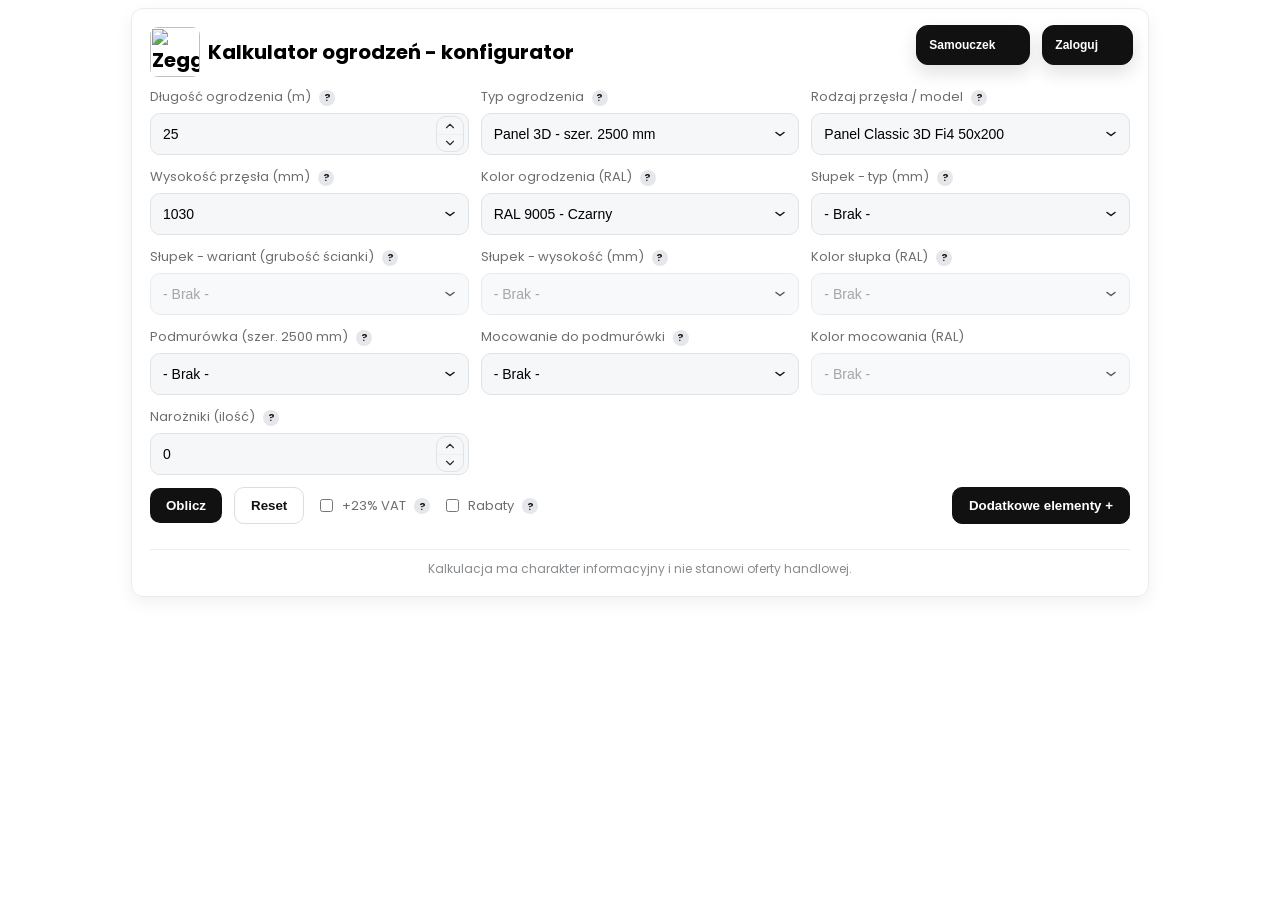
==== Źródło - Kalkulator ogrodzeń ZEGGER v1.9.9.1.html @ 3995012b "v17" ====
<!--
████ ZEGGER TECH - PRAWA AUTORSKIE / COPYRIGHT NOTICE ████
(C) 2019–2025 Zegger Tech Sp. z o.o. - Wszelkie prawa zastrzeżone / All rights reserved.

Niniejszy plik (układ, arkusze stylów, logika JavaScript, treści, nazwy i elementy UX)
jest utworem w rozumieniu ustawy o prawie autorskim i prawach pokrewnych oraz podlega
ochronie międzynarodowych umów. Jakiekolwiek kopiowanie, modyfikacja, publiczne udostępnianie,
rebranding, reverse engineering, dekompilacja, redystrybucja lub włączanie w inne systemy
komercyjne bez uprzedniej, wyraźnej zgody Zegger Tech Sp. z o.o. jest ZABRONIONE.

• Właściciel: Zegger Tech Sp. z o.o. (NIP/REGON dostępne na stronie firmowej)
• Projekt: "Kalkulator ogrodzeń - ZEGGER"
• Ten znacznik kontroli: 2025-10-20 | Plik źródłowy: Kalkulator ogrodzeń V2 + Multibox.html
• Nie usuwaj tej sekcji komentarzy. Usunięcie nie wpływa na ochronę prawną.
EN:
This file and its contents are protected by copyright. Any unauthorized copying,
modification or distribution is prohibited. For licensing please contact Zegger Tech.
-->
<link href="https://fonts.googleapis.com/css2?family=Poppins:wght@300;400;600&display=swap" rel="stylesheet">
<script src="https://cdnjs.cloudflare.com/ajax/libs/jspdf/2.5.1/jspdf.umd.min.js" crossorigin="anonymous" referrerpolicy="no-referrer"></script>

<style>
/* ==========================================================================
   ZEGGER TECH COPYRIGHT HEADER - (C) 2019–2025 Zegger Tech Sp. z o.o.
   This stylesheet block is part of the proprietary "Zegger Fence Calculator".
   Unauthorized use, copying or removal of this notice is prohibited.
   Marker: 2025-10-20
   ========================================================================== */

:root{
  --bg:#f6f7f8; --card:#fff; --muted:#6b6f72; --text:#111; --radius:12px; --container:980px;
  --ok:#2e7d32; --warn:#d32f2f; --line:#e9ecef; --warn-bg:#fdecec;
}
.fcalc{position:relative;font-family:'Poppins',sans-serif;max-width:var(--container);margin:0 auto;background:var(--card);border-radius:var(--radius);padding:18px;box-shadow:0 6px 18px rgba(16,24,32,0.06);border:1px solid var(--line);color:var(--text)}
.fcalc h4{margin:0 0 10px 0;font-size:20px;font-weight:700}
.row{
  display:grid;
  grid-template-columns:repeat(3,minmax(0,1fr));
  gap:12px;
  margin-bottom:12px;
}
#cornerRow{
  display:grid !important;
  grid-template-columns:repeat(3,minmax(0,1fr)) !important;
}

.field{
  min-width:0;
}
@media (max-width:1024px){
  .row{
    grid-template-columns:1fr;
  }
}
@media (max-width:680px){
  .row{
    grid-template-columns:1fr;
  }
}
.field label{display:block;font-size:13px;color:var(--muted);margin-bottom:6px}
.field input[type="number"],
.field input[type="email"],
.field input[type="text"],
.field select,
.field textarea{
  width:100%;
  padding:10px 12px;
  border-radius:10px;
  border:1px solid #dfe3e6;
  background:var(--bg);
  font-size:14px;
  box-sizing:border-box;
}
.actions{display:flex;gap:12px;align-items:center;margin-top:6px;flex-wrap:wrap}
.actions .spacer{flex:1}
.btn{padding:10px 16px;border-radius:10px;background:#111;color:#fff;border:none;cursor:pointer;font-weight:600}
.btn.secondary{background:transparent;color:var(--text);border:1px solid #ddd}
.vatwrap{display:flex;align-items:center;gap:6px}
.vatwrap label{font-size:13px;color:var(--muted)}
.box{margin-top:16px;background:var(--bg);border-radius:10px;padding:12px;color:var(--text)}
table.tbl{width:100%;border-collapse:collapse;font-size:14px}
.tbl th,.tbl td{padding:8px 6px;border-bottom:1px solid var(--line);text-align:left}
.tbl th{font-weight:600;color:var(--muted);font-size:12px;text-transform:uppercase}

.totalline{display:flex;gap:8px;justify-content:flex-end;align-items:center;margin-top:8px;padding-right:10px}
.totalline .label{font-weight:700}
/* Globalny rabat pod tabelą */
.discount-input{
  margin-left:8px;
  padding:6px 8px;
  min-width:90px;
  border-radius:8px;
  border:1px solid #dfe3e6;
  background:var(--card);
  font-size:13px;
  box-sizing:border-box;
}

.totalline .discount-label{
  font-size:13px;
  font-weight:400;
  color:var(--muted);
  margin-right:4px;
}

/* Rabaty na poziomie wiersza tabeli */
.row-discount-input{
  width:80px;
  max-width:100%;
  padding:4px 6px;
  border-radius:8px;
  border:1px solid #dfe3e6;
  background:var(--card);
  font-size:12px;
  box-sizing:border-box;
  text-align:right;
}
/* Wiersze wyłączone z rabatów (np. podmurówki) */
#zeggerCalc .discount-col.discount-disabled .row-discount-input{
  background:#f5f5f5;
  color:var(--muted);
  cursor:not-allowed;
}
#zeggerCalc .discount-col.discount-disabled{
  opacity:.7;
}

.discount-col{
  text-align:right;
  white-space:nowrap;
}

.row-discount-value{
  font-weight:600;
}

/* Stały znak % przy rabatach wierszy (kolumna Rabat %) */
.discount-col-percent{
  position:relative;
}

.discount-col-percent::after{
  content:'%';
  margin-left:4px;
  font-size:12px;
  color:var(--muted);
}

/* Stały znak % przy rabacie globalnym - przeniesiony do nagłówka obok "Ceny netto"
   Układ: "Rabat globalny" [input] % */
#result .result-header-left::after{
  content:'%';
  font-size:13px;
  color:var(--muted);
}


/* Układ rabatu globalnego przy tytule wyniku */
#result .result-header{
  display:flex;
  align-items:center;
  justify-content:space-between;
  gap:16px;
  margin-bottom:8px;
}

#result .result-header-left{
  display:flex;
  align-items:center;
  gap:8px;
  font-size:13px;
  color:var(--muted);
}

/* Input rabatu globalnego w nagłówku */
#result .result-header-left .discount-input{
  margin-left:0;
}

/* Wiersz "Po rabacie" - klasyczny układ totalline */
#zeggerCalc #discountRow{
  flex-direction:row;
  align-items:center;
}

#zeggerCalc #discountRow .label,
#zeggerCalc #discountRow .value{
  width:auto;
  display:flex;
  justify-content:flex-end;
  align-items:center;
}

#zeggerCalc #discountRow .label{
  order:0;
  margin-top:0;
}

/* Mobile - lepsze wyrównanie "Po rabacie" */
@media (max-width:720px){
  #discountRow{
    align-items:center;
    padding-right:10px;
  }
  #discountRow .label{
    width:auto;
    justify-content:flex-start;
  }
  #discountRow .value{
    width:auto;
  }
}


.totalline .value{font-weight:700;font-size:16px}
.note{font-size:12px;color:var(--muted);margin-top:8px}
.sep{height:1px;background:var(--line);margin:12px 0}
@media (max-width:520px){.row{gap:8px}}

/* Podgląd */
#previewImageBox{opacity:0;transition:opacity .9s ease;display:none;margin-top:20px} /* © Zegger Tech - komentarz pr. aut. (blok CSS) */ 
#previewImageBox.show{opacity:1}

/* Tytuł */
.calc-title{display:flex;align-items:center;gap:8px;font-size:20px;font-weight:700;margin-bottom:10px;color:#000}
.calc-title .calc-logo{width:50px;height:50px;object-fit:contain;border-radius:8px}

/* Kontakt */
.contact-section{margin-top:14px;display:flex;flex-direction:column;gap:14px}
.c-row{display:flex;gap:12px;flex-wrap:wrap;justify-content:space-between}
.c-field{flex:1 1 48%;min-width:230px}
.c-field label{display:block;margin-bottom:4px;font-size:13px;color:var(--muted)}
.c-field input,.c-field textarea{width:100%;height:56px;padding:10px 12px;border-radius:10px;border:1px solid #dfe3e6;background:var(--bg);font-size:14px;box-sizing:border-box;resize:none}
.send-box{display:flex;flex-direction:column;align-items:flex-end;gap:6px}
.send-box .btn{height:56px;min-width:260px;font-size:14px;font-weight:600}
#sendStatus{display:block;text-align:right;margin:0;max-width:100%;white-space:normal;line-height:1.4;color:var(--muted)}
#sendStatus.error{color:var(--warn)} 
#sendStatus.ok{color:var(--ok)} 

/* Telefon */
.phone-wrapper{display:flex;align-items:center;background:var(--bg);border:1px solid #dfe3e6;border-radius:10px;overflow:hidden;height:56px}
.phone-wrapper .prefix{background:#e9ecef;color:#111;padding:0 10px;font-weight:600;font-size:14px;user-select:none;white-space:nowrap}
.phone-wrapper input{flex:1;border:none;background:transparent;padding:10px 12px;font-size:14px;outline:none}
.phone-wrapper input::-webkit-outer-spin-button,.phone-wrapper input::-webkit-inner-spin-button{-webkit-appearance:none;margin:0}

/* Tooltip */
.tip{display:inline-flex;justify-content:center;align-items:center;width:16px;height:16px;font-size:11px;font-weight:600;border-radius:50%;background:#e5e7eb;color:#111;margin-left:5px;cursor:pointer;position:relative;transition:all .2s ease}
.tip:hover{background:#111;color:#fff}
.tip::after{content:attr(data-tip);position:absolute;bottom:130%;left:50%;transform:translateX(-50%);background:#111;color:#fff;font-size:11px;padding:6px 8px;border-radius:6px;white-space:nowrap;opacity:0;pointer-events:none;transition:opacity .25s ease,transform .25s ease;transform-origin:bottom center}
.tip:hover::after{opacity:1;transform:translate(-50%,-4px);z-index:100}

/* Etykieta trybu cen */
.price-mode-label{font-size:13px;font-weight:700;color:#111;border-radius:8px;padding:6px 10px;display:block;text-align:right;margin-bottom:10px}

/* Mobile tabela */
@media (max-width: 720px){
  table.tbl,.tbl thead,.tbl tbody,.tbl th,.tbl td,.tbl tr{display:block}
  .tbl thead{display:none}
  .tbl tr{background:#fff;border:1px solid var(--line);border-radius:10px;margin-bottom:10px;padding:10px 8px;box-shadow:0 2px 6px rgba(0,0,0,.05)} /* © Zegger Tech - komentarz pr. aut. (blok CSS) */ 
  .tbl td{font-size:13px;padding:4px 0;text-align:left}
  .tbl td::before{content:attr(data-label);font-weight:600;display:inline-block;width:45%;color:var(--muted)}
  .totalline{flex-direction:column;align-items:flex-end;margin-top:8px}
  .totalline .label{font-size:13px}
  .totalline .value{font-size:16px;font-weight:700}
}

/* ====== DODATKOWE ELEMENTY ====== */
#extrasBox{display:none;margin-top:10px}
.acc-grid{display:grid;grid-template-columns:repeat(3,1fr);gap:12px}
@media (max-width:840px){.acc-grid{grid-template-columns:1fr}}

/* KARTA */
.acc-card{
  position:relative;
  background:var(--bg);border:1px solid var(--line);border-radius:12px;color:var(--text);
  min-height:auto; padding:12px;
  display:grid; gap:10px;
  grid-template-columns: 1.15fr auto auto;
  grid-template-rows: 180px var(--acc-title-row, auto) auto auto;
  grid-template-areas:
    "image image image"
    "title title title"
    "size  ctr   qty"
    "motors motors motors";
}
.acc-title{
  min-height: var(--acc-title-row, 0px);
  display:flex; flex-direction:column; justify-content:flex-start; line-height:1.15;
}
.acc-title .acc-main{display:block;font-weight:500}
.acc-title .acc-sub{display:block;font-weight:500;color:var(--muted)}

.acc-image{
  grid-area:image; height:180px; border-radius:12px;
  background-color: transparent !important;
  background-position:center !important;
  background-size:contain !important;
  background-repeat:no-repeat !important;
  border:1px dashed #d7dbe0; display:flex; align-items:center; justify-content:center;
  color:#888; font-weight:600;
}


/* Wspólny wygląd selectów */
.acc-size,
.acc-auto {
  background-color: var(--bg);
  border: 1px solid #dfe3e6;
  border-radius: 10px;
  align-self: center;
  padding: 10px 12px;
  font-size: 14px;
  height: 42px !important;
  padding-right: 36px; /* miejsce na systemową strzałkę */
  font-weight: 600;
  cursor: pointer;
  transition: border-color 0.2s ease, box-shadow 0.2s ease, background-color 0.2s ease;
}
.acc-size:hover,
.acc-auto:hover {
  border-color: #cfd6db;
}
.acc-size:focus,
.acc-auto:focus {
  outline: none;
  border-color: #cfd6db;
  box-shadow: 0 0 0 2px rgba(17,17,17,.06);
}
.acc-size{ grid-area:size }

/* Kapsuła +/- */
:root{ --ctrl:32px; }
.acc-ctrl-bottom{
  grid-area:ctr; align-self:center; justify-self:center;
  display:inline-flex; gap:0; height:var(--ctrl); overflow:hidden;
  background:var(--bg) !important; border:1px solid #dfe3e6; border-radius:10px;
}
.acc-btn-light{
  position:relative; width:var(--ctrl); height:var(--ctrl); padding:0; border:0; background:transparent !important;
  box-shadow:none; cursor:pointer; color:transparent;
}
.acc-btn-light::before{
  content:''; display:block; width:100%; height:100%; line-height:var(--ctrl); text-align:center; font-size:16px; color:#2b2f33;
} /* © Zegger Tech - komentarz pr. aut. (blok CSS) */ 
/* PLUS/MINUS – zgodnie z życzeniem */
.acc-minus::before, .auto-minus::before{ content:'-' }
.acc-plus::before,  .auto-plus::before{  content:'+' }

.acc-ctrl-bottom .acc-btn-light + .acc-btn-light{ border-left:1px solid #eceff1 }
.acc-btn-light:hover::before{ color:#111 }
.acc-btn-light:active{ transform:translateY(1px) }

/* Ilość sztuk */
.acc-qty{
  grid-area:qty; align-self:center; justify-self:start;
  font-size:14px; color:var(--muted); white-space:nowrap; padding-left:6px;
}

#zeggerCalc .acc-auto-wrap{
  grid-area:motors;
  position:static;
  display:block !important;
  background:#fff;
  border:1px solid var(--line);
  border-radius:10px;
  padding:10px;
  box-shadow:0 6px 18px rgba(16,24,32,.08);
  margin-top:2px;
}


.auto-row{display:grid;grid-template-columns:1fr auto;gap:12px;align-items:center}
.auto-qty{
  display:inline-flex; align-items:center; gap:0;
  height:var(--ctrl); background:var(--bg) !important; border:1px solid #dfe3e6; border-radius:10px; overflow:hidden;
}
.auto-qty .acc-btn-light{ width:var(--ctrl); height:var(--ctrl) }
.auto-qty .acc-btn-light + .acc-btn-light{ border-left:1px solid #eceff1 }
.auto-qty-label{
  padding:0 8px; min-width:58px; text-align:center;
  border-left:1px solid #eceff1; height:var(--ctrl); display:flex; align-items:center; justify-content:center;
  font-size:13px; color:var(--muted)
}

/* Chip/RODO/ostrzeżenia – bez istotnych zmian */
.msg-chip{position:absolute;right:10px;bottom:0px;padding:4px 8px;font-size:12px;line-height:1;border-radius:999px;background:rgba(17,17,17,.70);color:#fff;pointer-events:none;user-select:none;backdrop-filter:blur(4px);-webkit-backdrop-filter:blur(4px);transition:background-color .2s ease,opacity .2s ease;opacity:.9}
.msg-chip.warn{background:#ed6c02}.msg-chip.danger{background:#d32f2f}
.warnbox{margin-top:12px;border:1px solid var(--warn);background:var(--warn-bg);color:var(--warn);border-radius:10px;padding:12px;font-size:13px;line-height:1.55}
.warnbox b{font-weight:700}.warnbox .calc-summary{color:var(--warn)!important;font-weight:700;margin:8px 0 4px 0}
.warnbox ul{margin:6px 0 0 18px;padding:0}.warnbox li{margin:2px 0}

.rodo-row{display:flex;gap:10px;align-items:flex-start;flex-wrap:wrap}
.rodo-consent{display:inline-flex;align-items:center;gap:8px}
.rodo-text{font-size:13px;font-weight:600;line-height:1.35}
.rodo-details > summary{display:inline;cursor:pointer;font-size:12px;color:var(--muted);text-decoration:underline;list-style:none}
.rodo-details > summary::-webkit-details-marker{display:none} /* © Zegger Tech - komentarz pr. aut. (blok CSS) */ 
.rodo-details[open]{flex-basis:100%}
.rodo-more{margin-top:6px;font-size:12px;color:var(--muted);max-width:640px;line-height:1.35}
.rodo-box .rodo-row{display:grid;grid-template-columns:auto;justify-content:end;align-items:start;row-gap:6px;width:100%}
.rodo-box .rodo-consent{display:inline-flex;align-items:center;gap:8px;margin-left:auto;text-align:right}
.rodo-box .rodo-details{grid-column:1/-1;justify-self:end;text-align:right}
.rodo-box .rodo-details .rodo-more{display:none;max-width:640px;width:auto;margin:6px 0 0 auto;text-align:right;color:var(--muted);line-height:1.35}
.rodo-box .rodo-details[open] .rodo-more{display:block}
@media (max-width:720px){.rodo-box .rodo-consent input[type="checkbox"]{transform:scale(1.15)}}
.rodo-box .rodo-consent{display:inline-flex;align-items:center;gap:8px;flex-direction:row-reverse;white-space:nowrap}
.rodo-box .rodo-consent input[type="checkbox"]{margin:0;transform:scale(1.05)}

/* --- Stałe wyrównanie RODO do prawej --- */
.rodo-box {
  text-align: right !important;
}

.rodo-row {
  justify-content: flex-end !important;
}

.rodo-left {
  display: flex;
  flex-direction: column;
  align-items: flex-end;
}

.rodo-consent {
  flex-direction: row-reverse !important;
  justify-content: flex-end !important;
}

.rodo-details {
  text-align: right !important;
  align-self: flex-end;
}

.rodo-details[open] {
  width: 100%;
}

.rodo-details[open] .rodo-more {
  text-align: right !important;
}


/* === PATCH: ukrycie wyłącznie WARSTWY WIZUALNEJ napędów (bez ingerencji w JS/logikę) === */
#accAutoWrap-brama2s,
#accAutoWrap-przesuwna,
.acc-auto-wrap,
.acc-auto-wrap .auto-row,
.acc-auto-wrap .auto-qty,
.acc-card .auto-plus,
.acc-card .auto-minus,
select#accAuto-brama2s,
select#accAuto-przesuwna,
label[for="accAuto-brama2s"],
label[for="accAuto-przesuwna"]{
  display:none !important;
}
/* Usuwa puste tło i przerwy po ukrytych sekcjach */
.acc-card > .acc-auto-wrap:empty,
.acc-card > .acc-auto-wrap {
  background:none !important;
  border:0 !important;
  padding:0 !important;
  margin:0 !important;
  min-height:0 !important;
}
/* Bezpiecznik: jeżeli zostanie pusty wrapper - schowaj */
.acc-auto-wrap:empty { display:none !important; }

/* ==== ZEGGER: Modal konfiguracji napędów (jasne mleczne + blur + animacja) ==== */
.z-modal-backdrop{
  position:fixed; inset:0; display:none; align-items:center; justify-content:center;
  background: rgba(255,255,255,0.90); backdrop-filter: blur(6px);
  z-index: 2147483647;
}
.z-modal-backdrop.show{ display:flex; animation: zfade .18s ease-out both; }
@keyframes zfade{ from{opacity:0} to{opacity:1} /* © Zegger Tech - komentarz pr. aut. (blok CSS) */  }

.z-modal{
  width:min(900px, 92vw); max-height:82vh; overflow:auto;
  background: var(--card); border:1px solid var(--line); border-radius:16px;
  box-shadow:0 20px 40px rgba(16,24,32,0.22);
  transform: scale(.97); opacity:0; animation: zpop .18s ease-out .05s both;
}
@keyframes zpop{ to{ transform:scale(1); opacity:1 } }

.z-modal-head{
  position:sticky; top:0; z-index:2;
  display:flex; align-items:center; justify-content:space-between; gap:12px;
  padding:14px 16px; border-bottom:1px solid var(--line); background:var(--card);
}
.z-modal-title{ font-weight:600; color:#333; }
.z-modal-close{ border:none; background:#f3f3f3; border:1px solid var(--line); padding:6px 10px; border-radius:8px; cursor:pointer; }

.z-modal-body{ padding:12px 16px 16px; }

.z-table{
  width:100%; border-collapse:collapse; font-size:13px;
}
.z-table th, .z-table td{ border-bottom:1px solid var(--line); padding:10px 8px; vertical-align:middle; }
.z-table th{ text-align:left; font-weight:600; color:#333; background:#fafafa; position:sticky; top:0; z-index:1; }
.z-table td.z-img{ width:110px }
.z-thumb{ width:96px; height:64px; background:#f2f4f6 center/contain no-repeat; border:1px solid var(--line); border-radius:10px; }
.z-thumb>img{width:100%;height:100%;object-fit:cover;display:block;}

.z-qty{ display:flex; align-items:center; gap:8px; justify-content:flex-end; }
.z-qty button{ width:28px; height:28px; border-radius:8px; border:1px solid var(--line); background:#fff; cursor:pointer; font-weight:700; }
.z-qty input{ width:46px; text-align:center; padding:6px 8px; border:1px solid var(--line); border-radius:8px; background:#fff; }

.z-actions{ display:flex; justify-content:flex-end; gap:8px; padding:12px 0 0; }
.z-muted{ color: var(--muted); font-size:12px; }

/* Przyciski sterujące */
#motorsBtn{ margin-top:10px; }
#motorsSummary{ margin-top:6px; font-size:13px; color: var(--muted); }
.z-actions {
  display: flex;
  justify-content: flex-end;
  gap: 8px;
  padding-top: 10px;
}


/* === ZEGGER MODAL v2 additions: toolbar + mini-sum + cards + bottom-sheet === */
.z-tools{
  position: sticky; top: 52px; z-index: 2;
  display: grid; grid-template-columns: 1fr auto; gap: 8px;
  padding: 10px 0; margin-bottom: 10px;
  background: var(--card); border-bottom: 1px solid var(--line);
}
.z-search{ width: 100%; border:1px solid var(--line); border-radius:10px; padding:9px 12px; }
.z-chips{ display:flex; gap:6px; flex-wrap:wrap; align-items:center; }
.z-chip{ border:1px solid var(--line); background:#fff; border-radius:999px; padding:6px 10px; font-size:12px; cursor:pointer; } /* © Zegger Tech - komentarz pr. aut. (blok CSS) */ 
.z-chip.active{ background:#111; color:#fff; border-color:#111; }

/* Compact table */
.z-table{ font-size:13px; }
.z-table th, .z-table td{ padding:8px 8px; }
.z-thumb{ width:86px; height:58px; }
.z-thumb>img{width:100%;height:100%;object-fit:cover;display:block;}

/* Bottom bar with mini-sum */
.z-bottom{
  position: sticky; bottom: 0; z-index: 2;
  display:flex; gap:10px; align-items:center; justify-content:space-between;
  padding:10px 0 0; margin-top: 8px; background: var(--card);
  border-top:1px solid var(--line);
}
.z-bottom .z-mini-sum{ font-weight:600; }

/* Mobile: transform rows to cards */
@media (max-width: 860px){
  .z-table thead{ display:none; }
  .z-table, .z-table tbody, .z-table tr, .z-table td{ display:block; width:100%; }
  .z-table tr{
    display:grid;
    grid-template-columns: 88px 1fr auto;
    grid-template-areas:
      "thumb name qty"
      "thumb meta qty"
      "thumb price qty";
    gap:6px 10px;
    padding:10px 0;
    border-bottom:1px solid var(--line);
  }
  .z-table td:nth-child(1){ grid-area: thumb; }
  .z-table td:nth-child(2){ grid-area: name; font-weight:600; }
  .z-table td:nth-child(3){ grid-area: meta; color: var(--muted); }
  .z-table td:nth-child(4){ grid-area: price; font-variant-numeric: tabular-nums; }
  .z-table td:nth-child(5){ grid-area: qty; align-self:center; justify-self:end; }
  .z-table td.z-img{ width:auto; border:0; }
  .z-qty button{ width:28px; height:28px; }
  .z-qty input{ width:44px; }
}

/* Bottom sheet behavior on small phones */
@media (max-width: 640px){
  .z-modal-backdrop.show{ align-items: flex-end; }
  .z-modal{ width:100vw; max-height:82vh; border-radius:18px 18px 0 0; }
  .z-modal-head{ padding:12px 16px; }
  .z-modal-body{ padding:10px 16px 16px; }
}
#motorsModal .z-price-cell { white-space: nowrap; }

/* === Modal mobile bottom-sheet + safe height === */
@media (max-width: 720px){
  .z-modal-backdrop{ align-items:flex-end; } /* © Zegger Tech - komentarz pr. aut. (blok CSS) */ 
  .z-modal{ width:100vw; max-height:82vh; border-radius:16px 16px 0 0; }
}


/* === Modal portal & layering fixes === */
.z-modal-backdrop{
  position:fixed !important;
  inset:0 !important;
  z-index:2147483647 !important;
}


@media (max-width: 720px){
  .z-modal-backdrop{ align-items:center !important; }
  .z-modal{ max-height:88dvh !important; width:calc(100vw - 16px); border-radius:14px !important; }
}


/* === Desktop: 3 equal columns for form fields (no stretching) === */
@media (min-width: 980px){
  .row .field{flex:1 1 260px;min-width:220px;max-width:340px}
}

/* === Consistent sticky offsets for modal header + tools === */
:root{ --modal-head-h: 56px; }

.z-modal-head{
  position: sticky; top: 0; z-index: 3;
  min-height: var(--modal-head-h);
  display:flex; align-items:center;
  background: var(--card);
}

.z-tools{
  position: sticky; top: var(--modal-head-h); z-index: 2;
  display: grid; grid-template-columns: 1fr auto; gap: 8px;
  padding: 10px 0; margin-bottom: 10px;
  background: var(--card); border-bottom: 1px solid var(--line);
}

/* Mobile: tools stack to keep search wide and visible */
@media (max-width: 720px){
  .z-tools{ grid-template-columns: 1fr; gap: 10px; }
  .z-chips{ order: 2; }
  .z-search{ width: 100%; }
  .z-modal{ max-height: 88dvh !important; }
}
/* ——— ZEGGER: ciemny wariant tylko dla wybranych akcji ——— */
#extrasBtn.btn.secondary,
#motorsBtn.btn.secondary,
#pdf.btn.secondary,
.zegger-sim-btn,
.zegger-ai-btn{
  background:#111 !important;
  color:#fff !important;
  border-color:#111 !important;
}

/* Hover/active/focus – spójne UX i kontrast */
#extrasBtn.btn.secondary:hover,
#motorsBtn.btn.secondary:hover,
#pdf.btn.secondary:hover,
.zegger-sim-btn:hover,
.zegger-ai-btn:hover{
  background:#0b0b0b !important;
  border-color:#0b0b0b !important;
}

#extrasBtn.btn.secondary:active,
#motorsBtn.btn.secondary:active,
#pdf.btn.secondary:active,
.zegger-sim-btn:active,
.zegger-ai-btn:active{
  background:#000 !important;
  border-color:#000 !important;
  transform:translateY(1px);
}

#extrasBtn.btn.secondary:focus-visible,
#motorsBtn.btn.secondary:focus-visible,
#pdf.btn.secondary:focus-visible,
.zegger-sim-btn:focus-visible,
.zegger-ai-btn:focus-visible{
  outline:0;
  box-shadow:0 0 0 3px rgba(17,17,17,.2) !important;
}

/* Ikony w przyciskach dziedziczą kolor tekstu */
#extrasBtn svg, #motorsBtn svg, #pdf svg,
.zegger-sim-btn svg, .zegger-ai-btn svg{
  fill:currentColor; stroke:currentColor;
}
/* Symulacja 2D/3D – ciemny wariant */
#sim3dBtn,
#sim3dBtn.btn,
#sim3dBtn.btn.secondary{
  background:#111 !important;
  color:#fff !important;
  border-color:#111 !important;
}
#sim3dBtn:hover{
  background:#0b0b0b !important;
  border-color:#0b0b0b !important;
}
#sim3dBtn:active{
  background:#000 !important;
  border-color:#000 !important;
  transform:translateY(1px);
}
#sim3dBtn:focus-visible{
  outline:0;
  box-shadow:0 0 0 3px rgba(17,17,17,.2) !important;
}

/* === Normalizacja wysokości wszystkich pól w kalkulatorze === */
#zeggerCalc .field select,
#zeggerCalc .field input[type="number"],
#zeggerCalc .field input[type="text"]{
  height:42px;
  padding:10px 12px;
  box-sizing:border-box;
}

/* Akcesoria, gdy nie siedzą w .field */
#zeggerCalc .acc-size,
#zeggerCalc .acc-auto{
  height:42px;
  padding:10px 12px;
  box-sizing:border-box;
}

/* Ukrycie strzałek w number input, żeby nie zmieniały wizualnej wysokości */
#zeggerCalc .field input[type="number"]::-webkit-inner-spin-button,
#zeggerCalc .field input[type="number"]::-webkit-outer-spin-button{
  -webkit-appearance:none;
  margin:0;
}
#zeggerCalc .field input[type="number"]{
  -moz-appearance:textfield;
}

/* Safari - domknięcie line-height */
@supports (-webkit-touch-callout:none){
  #zeggerCalc .field select,
  #zeggerCalc .field input[type="number"],
  #zeggerCalc .field input[type="text"],
  #zeggerCalc .acc-size,
  #zeggerCalc .acc-auto{
    line-height:1.2;
  }
}

/* Fix: Narożniki - pełna szerokość na mobile/tablet */
@media (max-width:1024px){
  #cornerRow{
    grid-template-columns:1fr !important;
  }
}

@media (max-width:680px){
  #cornerRow{
    grid-template-columns:1fr !important;
  }
}
/* ZEGGER PATCH - ujednolicenie pól w Safari + Narożniki na mobile */

/* 1) Normalizacja wyglądu wszystkich pól formularza */
#zeggerCalc .field input[type="number"],
#zeggerCalc .field input[type="email"],
#zeggerCalc .field input[type="text"],
#zeggerCalc .field select,
#zeggerCalc .field textarea{
  -webkit-appearance: none;
  -moz-appearance: none;
  appearance: none;
  border-radius: 10px;
  min-height: 42px;
}

/* 1a) Usunięcie spinnerów tylko wewnątrz kalkulatora */
#zeggerCalc input[type="number"]::-webkit-inner-spin-button,
#zeggerCalc input[type="number"]::-webkit-outer-spin-button{
  -webkit-appearance: none;
  margin: 0;
}

/* 1b) Twardy override dla dwóch krytycznych pól */
#len,
#corners{
  border-radius: 10px !important;
}

/* 2) Narożniki - pełna szerokość na mobile jak reszta formularza */
@media (max-width: 1024px){
  #cornerRow{
    grid-template-columns: 1fr !important;
  }
}
/* === ZEGGER PATCH: „ptaszek” tylko dla głównych selectów === */
#zeggerCalc .field select{
  /* zachowujemy obecny wygląd, dokładamy tylko ikonkę */
  background-color: var(--bg);
  border: 1px solid #dfe3e6;

  /* własna ikonka strzałki (czarny chevron w dół) */
  background-image: url("data:image/svg+xml,%3Csvg xmlns='http://www.w3.org/2000/svg' width='12' height='8' viewBox='0 0 12 8'%3E%3Cpath fill='none' stroke='%23111' stroke-width='1.5' stroke-linecap='round' stroke-linejoin='round' d='M2 2.5L6 5.5L10 2.5'/%3E%3C/svg%3E");
  background-repeat: no-repeat;
  background-position: right 12px center;
  background-size: 12px 8px;

  /* miejsce na strzałkę */
  padding-right: 36px;
}

/* awaryjnie – ukrycie legacy strzałek w IE, tylko dla .field select */
#zeggerCalc .field select::-ms-expand{
  display:none;
}
/* ZEGGER PATCH - spinner dla długości ogrodzenia i ilości narożników */
.zegger-input-spinner{
  position: relative;
  display: inline-block;
}

/* nie zmieniamy wyglądu inputa, tylko dokładamy miejsce na strzałki */
.zegger-input-spinner input{
  padding-right: 32px; /* miejsce na dwie strzałki w środku pola */
}

/* przyciski góra/dół wewnątrz pola */
.zegger-spinner-btn{
  position: absolute;
  right: 6px;
  width: 20px;
  height: 50%;
  border: none;
  background: transparent;
  cursor: pointer;
  padding: 0;
  line-height: 1;
  display: flex;
  align-items: center;
  justify-content: center;
}

.zegger-spinner-btn-up{
  top: 3px;
}

.zegger-spinner-btn-down{
  bottom: 3px;
}

/* same ikonki - małe chevrony */
.zegger-spinner-btn svg{
  width: 10px;
  height: 6px;
  pointer-events: none;
}
/* ZEGGER - spinner dla Długości i Narożników */
#zeggerCalc .z-spinner-wrap {
  position: relative;
}



/* ZEGGER - szersze ptaszki z obramowaniem */
#zeggerCalc .z-spinner-wrap input[type="number"]{
  padding-right: 46px; /* trochę więcej miejsca */
}

#zeggerCalc .zegger-spin{
  position:absolute;
  top:50%;
  right:5px;
  transform:translateY(-50%);
  width:26px;              /* szerzej */
  height:34px;             /* odrobinę wyższe */
  display:flex;
  flex-direction:column;
  justify-content:stretch;
  align-items:stretch;
  background:var(--bg);
  border:1px solid #dfe3e6; /* ten sam kolor co inputy */
  border-radius:10px;
  overflow:hidden;
  pointer-events:none;
}

#zeggerCalc .zegger-spin-btn{
  width:100%;
  height:50%;
  border:0;
  padding:0;
  margin:0;
  background:transparent;
  cursor:pointer;
  pointer-events:auto;
  display:flex;
  align-items:center;
  justify-content:center;
}

/* cienka linia między górą i dołem */
#zeggerCalc .zegger-spin-btn + .zegger-spin-btn{
  border-top:1px solid #eceff1;
}

/* delikatny hover, żeby pasowało do kapsuł +/- */
#zeggerCalc .zegger-spin-btn:hover{
  background:#f0f2f4;
}

/* ikony zostają takie jak były */
#zeggerCalc .zegger-spin-btn::before{
  content:"";
  width:14px;
  height:14px;
  display:block;
  background-repeat:no-repeat;
  background-position:center;
  background-size:14px 14px;
}
#zeggerCalc .zegger-spin-up::before{
  background-image:url("data:image/svg+xml,%3Csvg xmlns='http://www.w3.org/2000/svg' width='14' height='14' viewBox='0 0 24 24' fill='none' stroke='%232b2f33' stroke-width='2' stroke-linecap='round' stroke-linejoin='round'%3E%3Cpolyline points='6 15 12 9 18 15'/%3E%3C/svg%3E");
}
#zeggerCalc .zegger-spin-down::before{
  background-image:url("data:image/svg+xml,%3Csvg xmlns='http://www.w3.org/2000/svg' width='14' height='14' viewBox='0 0 24 24' fill='none' stroke='%232b2f33' stroke-width='2' stroke-linecap='round' stroke-linejoin='round'%3E%3Cpolyline points='6 9 12 15 18 9'/%3E%3C/svg%3E");
}

/* lekki feedback przy kliknięciu */
#zeggerCalc .zegger-spin-btn:active {
  transform: translateY(1px);
}

/* ZEGGER PATCH - Akcesoria: dropdown jak główne menu rozwijane */
#zeggerCalc .acc-size,
#zeggerCalc .acc-auto{
  -webkit-appearance: none;
  -moz-appearance: none;
  appearance: none;

  background-color: var(--bg);
  border: 1px solid #dfe3e6;
  border-radius: 10px;

  height: 42px;
  padding: 10px 12px;
  box-sizing: border-box;

  /* ten sam „ptaszek” co w .field select */
  background-image: url("data:image/svg+xml,%3Csvg xmlns='http://www.w3.org/2000/svg' width='12' height='8' viewBox='0 0 12 8'%3E%3Cpath fill='none' stroke='%23111' stroke-width='1.5' stroke-linecap='round' stroke-linejoin='round' d='M2 2.5L6 5.5L10 2.5'/%3E%3C/svg%3E");
  background-repeat: no-repeat;
  background-position: right 12px center;
  background-size: 12px 8px;
  padding-right: 36px;

  font-size: 14px;
  font-weight: 600;
  cursor: pointer;
  transition: border-color 0.2s ease, box-shadow 0.2s ease, background-color 0.2s ease;
}

/* ukrycie legacy strzałki w IE także dla Akcesoriów */
#zeggerCalc .acc-size::-ms-expand,
#zeggerCalc .acc-auto::-ms-expand{
  display: none;
}

/* ZEGGER PATCH - wyrównanie "Po rabacie:" do "Łącznie:" */
#zeggerCalc .totalline .discount-amount-label{
  font-size:14px;      /* taki sam rozmiar jak label "Łącznie:" */
  font-weight:700;      /* spójne z .totalline .label */
  margin-right:4px;     /* mały odstęp od kwoty */
}

/* ZEGGER PATCH - odchudzenie znaku % przy rabatach */
#zeggerCalc .discount-col-percent::after,
#zeggerCalc #result .result-header-left::after{
  font-weight:400;      /* bez pogrubienia, czytelny, ale nie krzyczy */
}


/* ZEGGER PATCH - wyrównanie pól rabatów do prawej */
#zeggerCalc .discount-input,
#zeggerCalc .row-discount-input{
  text-align:right;
}

/* Wyrównanie placeholderów typu "np. 5" też do prawej */
#zeggerCalc .discount-input::placeholder,
#zeggerCalc .row-discount-input::placeholder{
  text-align:right;
}

/* ZEGGER PATCH - mobile support dla Rabatów (toolbar + tabela) */
@media (max-width:720px){

  /* Toolbar: przyciski w jednym bloku, VAT + Rabaty w czytelnym rzędzie poniżej */
  #zeggerCalc .actions{
    align-items:flex-start;
  }

  #zeggerCalc .actions .spacer{
    display:block;
    flex-basis:100%;
    height:0;
  }

  #zeggerCalc .actions .vatwrap{
    margin-top:4px;
    width:100%;
    justify-content:flex-start;
  }

  /* Większe hitboxy dla nowych checkboxów (VAT + Rabaty) */
  #zeggerCalc .vatwrap input[type="checkbox"]{
    transform:scale(1.15);
  }

  /* Kolumny "Rabat %" i "Po rabacie" - bez poziomego scrolla, czytelne na wąskich ekranach */
  #zeggerCalc .tbl .discount-col{
    white-space:normal;
  }

  /* Input rabatowy per produkt - sensowny rozmiar na dotykowych ekranach */
  #zeggerCalc .tbl .row-discount-input{
    min-width:72px;
    max-width:100%;
  }
}
/* ZEGGER PATCH - mobile layout dla sumy i rabatów */
@media (max-width:720px){

  /* 1. "Po rabacie:" jak "Łącznie:" - tekst u góry, kwota pod spodem */
  #zeggerCalc #discountRow{
    align-items:flex-end;      /* nadpisuje wcześniejsze flex-start */
    padding-right:10px;        /* spójne z linią "Łącznie" */
  }

  #zeggerCalc #discountRow .value{
    flex-direction:column;     /* "Po rabacie:" nad kwotą */
    align-items:flex-end;
  }

  #zeggerCalc #discountRow .discount-amount-label{
    margin-right:0;            /* nic nie odstaje w bok */
  }

  #zeggerCalc #discountRow #discountValue{
    display:block;
    margin-top:2px;            /* lekki odstęp pod etykietą */
  }

  /* 2. Globalny rabat - kompaktowy, nie na pełną szerokość */
  #zeggerCalc #discountRow .label{
    width:auto;                /* nie rozciąga się na full width */
    justify-content:flex-end;
  }

  #zeggerCalc #discountRow .discount-input{
    width:90px;                /* sensowny rozmiar na mobile */
    max-width:40%;
    margin-left:6px;           /* lekki odstęp od tekstu "Rabat globalny" */
  }
}
/* ZEGGER PATCH - wyrównanie odstępu "Po rabacie:" do "Łącznie:" na mobile */
@media (max-width:720px){
  #zeggerCalc #discountRow{
    padding-right:10px; /* taki sam jak w .totalline => "Łącznie:" */
  }
}
/* ZEGGER PATCH – mobile: wyrównanie "Po rabacie" do "Łącznie" 
   + kompaktowy globalny rabat */
@media (max-width:720px){

  /* 1. "Po rabacie:" – taki sam odstęp i wyrównanie jak "Łącznie:" */
  #zeggerCalc #discountRow{
    padding-right:10px;       /* jak .totalline */
    align-items:flex-end;     /* spójnie z sumą */
  }

  #zeggerCalc #discountRow .value{
    flex-direction:column;    /* Po rabacie nad kwotą */
    align-items:flex-end;
    gap:8px;                  /* taki sam dystans jak gap:8px w .totalline */
  }

  /* 2. Globalny rabat – nie na pełną szerokość, bardziej kompaktowy */
  #zeggerCalc #discountRow .label{
    width:auto;
    justify-content:flex-end;
  }

  #zeggerCalc #discountRow .discount-input{
    width:90px;
    max-width:40%;
    margin-left:6px;
    margin-top:0;
  }
}
/* ZEGGER PATCH - "Ceny netto" zawsze przy prawej krawędzi nagłówka */
#zeggerCalc .result-header .price-mode-label{
  margin-left:auto;   /* w flexie dociąga chip do prawej strony, także gdy jest sam */
  text-align:right;   /* tekst wewnątrz nadal wyrównany do prawej */
}



</style>

<div class="fcalc" id="zeggerCalc" data-owner="Zegger Tech Sp. z o.o." data-copyright="© Zegger Tech 2019–2025" data-license="All rights reserved">
  <h4 class="calc-title">
    <img src="https://zegger.pl/wp-content/uploads/2024/09/cropped-Logo-black-negative-scaled-1.jpg" alt="Zegger logo" class="calc-logo">
    Kalkulator ogrodzeń - konfigurator
  </h4>

  <!-- ZEGGER TECH: Sekcja formularza (row) - prawa autorskie © Zegger Tech -->
<div class="row">
    <div class="field">
      <label for="len">Długość ogrodzenia (m)
        <span class="tip" data-tip="Podaj całkowitą długość ogrodzenia w metrach. Kalkulator automatycznie przeliczy liczbę przęseł i słupków.">?</span>
      </label>
      <input id="len" type="number" min="1" step="10" value="25">
    </div>

    <div class="field">
      <label for="type">Typ ogrodzenia
        <span class="tip" data-tip="Wybierz główny typ ogrodzenia: panelowe 3D lub palisadowe.">?</span>
      </label>
      <select id="type">
        <option value="panel_2500">Panel 3D - szer. 2500 mm</option>
        <option value="pal_1000">Palisada - szer. 1000 mm</option>
        <option value="pal_1500">Palisada - szer. 1500 mm</option>
        <option value="pal_2000">Palisada - szer. 2000 mm</option>
        <option value="pal_2500">Palisada - szer. 2500 mm</option>
      </select>
    </div>

    <div class="field">
      <label for="model">Rodzaj przęsła / model 
        <span class="tip" data-tip="Wybierz typ panelu lub palisady.">?</span>
      </label>
      <select id="model"></select>
    </div>
  </div>

  <!-- ZEGGER TECH: Sekcja formularza (row) - prawa autorskie © Zegger Tech -->
<div class="row">
    <div class="field">
      <label for="height">Wysokość przęsła (mm)
        <span class="tip" data-tip="Wysokość przęsła w milimetrach.">?</span>
      </label>
      <select id="height"></select>
    </div>

    <div class="field">
      <label for="color">Kolor ogrodzenia (RAL)
        <span class="tip" data-tip="Wybierz kolor powłoki.">?</span>
      </label>
      <select id="color"></select>
    </div>

    <div class="field">
      <label for="postType">Słupek - typ (mm)
        <span class="tip" data-tip="Wybierz przekrój słupka.">?</span>
      </label>
      <select id="postType"></select>
    </div>
  </div>

  <!-- ZEGGER TECH: Sekcja formularza (row) - prawa autorskie © Zegger Tech -->
<div class="row" id="postDetailsRow">
  <div class="field">
    <label for="postWall">Słupek - wariant (grubość ścianki)
      <span class="tip" data-tip="Im większa ścianka, tym mocniejszy słupek.">?</span>
    </label>
    <select id="postWall"></select>
  </div>

  <div class="field">
    <label for="postHeight">Słupek - wysokość (mm)
      <span class="tip" data-tip="Słupek musi być wyższy niż przęsło.">?</span>
    </label>
    <select id="postHeight"></select>
  </div>

  <div class="field">
    <label for="postColor">Kolor słupka (RAL)
      <span class="tip" data-tip="Dopasuj kolor słupka.">?</span>
    </label>
    <select id="postColor"></select>
  </div>
</div>

  <!-- Podmurówka + mocowanie -->
  <!-- ZEGGER TECH: Sekcja formularza (row) - prawa autorskie © Zegger Tech -->
<div class="row">
    <div class="field">
      <label for="pdm">Podmurówka (szer. 2500 mm)
        <span class="tip" data-tip="Prefabrykowana podmurówka betonowa.">?</span>
      </label>
      <select id="pdm">
        <option value="none">- Brak -</option>
        <option value="pdm_250_gry">Podmurówka wys. 250 mm - Szary</option>
        <option value="pdm_250_antr">Podmurówka wys. 250 mm - Antracyt</option>
        <option value="pdm_300_gry">Podmurówka wys. 300 mm - Szary</option>
        <option value="pdm_300_antr">Podmurówka wys. 300 mm - Antracyt</option>
      </select>
    </div>

    <div class="field" id="mocField" style="display:block;">
      <label for="moc">Mocowanie do podmurówki
        <span class="tip" data-tip="Łączy podmurówkę ze słupkiem.">?</span>
      </label>
      <select id="moc">
        <option value="none">- Brak -</option>
        <option value="moc_250">Mocowanie 50x250 mm</option>
        <option value="moc_300">Mocowanie 60x300 mm</option>
      </select>
    </div>

    <div class="field" id="mocColorField" style="display:block;">
      <label for="mocColor">Kolor mocowania (RAL)</label>
      <select id="mocColor">
        <option value="none">- Brak -</option>
        <option value="RAL 9005 - Czarny">RAL 9005 - Czarny</option>
        <option value="RAL 7016 - Antracytowy">RAL 7016 - Antracytowy</option>
        <option value="RAL 8017 - Brązowy">RAL 8017 - Brązowy</option>
        <option value="RAL 6005 - Zielony">RAL 6005 - Zielony</option>
      </select>
    </div>
  </div>

  <!-- Narożniki -->
  <!-- ZEGGER TECH: Sekcja formularza (row) - prawa autorskie © Zegger Tech -->
<div class="row" id="cornerRow" style="display:none;">
    <div class="field" id="postCustomWidthField" style="display:none;">
      <label for="postCustomWidth">Własny rozmiar słupka (mm)
        <span class="tip" data-tip="Wpisz szerokość słupka w mm. Może to być niestandardowy słupek murowany lub betonowy. Wartość jest używana do obliczeń palisady (długość osi ogrodzenia).">?</span>
      </label>
      <input id="postCustomWidth" type="number" min="1" step="1" value="" placeholder="np. 120">
    </div>

    <div class="field">
      <label for="corners">Narożniki (ilość)
        <span class="tip" data-tip="Liczba rogów pod kątem prostym.">?</span>
      </label>
      <input id="corners" type="number" min="0" step="1" value="0" placeholder="np. 2">
    </div>
  </div>

  <!-- ====== DODATKOWE ELEMENTY ====== -->
  <!-- ZEGGER TECH: Dodatkowe elementy (extrasBox) - prawa autorskie © Zegger Tech -->
<div id="extrasBox" class="box" style="display:none;">
    <div class="acc-grid">
      <!-- Furtka -->
      <!-- ZEGGER TECH: Karta produktu - FURTKA - prawa autorskie © Zegger Tech -->
<div class="acc-card" data-kind="furtka">
        <div class="acc-image" id="accImg-furtka"></div>
        <div class="acc-title" id="accTitle-furtka">Furtka</div>
        <select class="acc-size" id="accSize-furtka"></select>
        <div class="acc-ctrl-bottom">
          <button class="acc-btn-light acc-minus" data-kind="furtka" type="button">-</button>
          <button class="acc-btn-light acc-plus" data-kind="furtka" type="button">+</button>
        </div>
        <div class="acc-qty" id="accQty-furtka">0 szt.</div>
      </div>

      <!-- Brama 2S -->
      <!-- ZEGGER TECH: Karta produktu - BRAMA DWUSKRZYDŁOWA - prawa autorskie © Zegger Tech -->
<div class="acc-card" data-kind="brama2s">
        <div class="acc-image" id="accImg-brama2s"></div>
        <div class="acc-title" id="accTitle-brama2s">Brama dwuskrzydłowa</div>
        <select class="acc-size" id="accSize-brama2s"></select>
        <div class="acc-ctrl-bottom">
          <button class="acc-btn-light acc-minus" data-kind="brama2s" type="button">-</button>
          <button class="acc-btn-light acc-plus" data-kind="brama2s" type="button">+</button>
        </div>
        <div class="acc-qty" id="accQty-brama2s">0 szt.</div>

        <!-- Napęd (panel pod kartą) -->
        <div class="acc-auto-wrap" id="accAutoWrap-brama2s">
          <div class="auto-row">
            <select class="acc-auto" id="accAuto-brama2s"></select>
            <div class="auto-qty">
              <button class="acc-btn-light auto-minus" data-auto-kind="brama2s" type="button">-</button>
              <div class="auto-qty-label" id="accAutoQty-brama2s">0 szt.</div>
              <button class="acc-btn-light auto-plus" data-auto-kind="brama2s" type="button">+</button>
            </div>
          </div>
        </div>
      </div>

      <!-- Brama przesuwna -->
      <!-- ZEGGER TECH: Karta produktu - BRAMA PRZESUWNA - prawa autorskie © Zegger Tech -->
<div class="acc-card" data-kind="przesuwna">
        <div class="acc-image" id="accImg-przesuwna"></div>
        <div class="acc-title" id="accTitle-przesuwna">Brama przesuwna</div>
        <select class="acc-size" id="accSize-przesuwna"></select>
        <div class="acc-ctrl-bottom">
          <button class="acc-btn-light acc-minus" data-kind="przesuwna" type="button">-</button>
          <button class="acc-btn-light acc-plus" data-kind="przesuwna" type="button">+</button>
        </div>
        <div class="acc-qty" id="accQty-przesuwna">0 szt.</div>

        <!-- Napęd (panel pod kartą) -->
        <div class="acc-auto-wrap" id="accAutoWrap-przesuwna">
          <div class="auto-row">
            <select class="acc-auto" id="accAuto-przesuwna"></select>
            <div class="auto-qty">
              <button class="acc-btn-light auto-minus" data-auto-kind="przesuwna" type="button">-</button>
              <div class="auto-qty-label" id="accAutoQty-przesuwna">0 szt.</div>
              <button class="acc-btn-light auto-plus" data-auto-kind="przesuwna" type="button">+</button>
            </div>
          </div>
        </div>
      </div>
    </div>

    <!-- Stopka dodatków: przycisk Automaty po LEWEJ -->
    <div class="z-actions" style="justify-content: flex-end; padding-top: 10px;">
  <button class="btn secondary" id="motorsBtn" type="button">Akcesoria +</button>
</div>
  </div>

  <!-- PRZYCISKI -->
  <!-- ZEGGER TECH: Pasek akcji (actions) - prawa autorskie © Zegger Tech -->
<div class="actions">
    <!-- ZEGGER TECH: Przycisk obliczeń (calc) - prawa autorskie © Zegger Tech -->
<button class="btn" id="calc" type="button">Oblicz</button>
    <button class="btn secondary" id="reset" type="button">Reset</button>
    <div class="vatwrap">
      <input id="vat" type="checkbox">
      <label for="vat">+23% VAT <span class="tip" data-tip="Odznacz, aby zobaczyć ceny netto.">?</span></label>
    </div>
  <!-- NOWY CHECKBOX RABATY -->
  <div class="vatwrap" id="discountWrap">
    <input id="discountToggle" type="checkbox">
    <label for="discountToggle">
      Rabaty
      <span class="tip" data-tip="Dodaj rabat procentowy do ceny produktu.">?</span>
    </label>
  </div>
    <div class="spacer"></div>
    <!-- ZEGGER TECH: Przycisk rozwijania dodatków - prawa autorskie © Zegger Tech -->
<button class="btn secondary" id="extrasBtn" type="button" aria-expanded="false">Dodatkowe elementy +</button>
  </div>

  <!-- Podgląd -->
  <div id="previewImageBox">
    <img id="previewImage" src="" alt="Podgląd ogrodzenia" style="width:100%; border-radius:10px; box-shadow:0 4px 14px rgba(0,0,0,0.08);">
  </div>

  <!-- ZEGGER TECH: Sekcja wyników / podsumowania - prawa autorskie © Zegger Tech -->
    <div id="result" class="box" style="display:none;">
    <div class="result-header">
      <div class="result-header-left" id="globalDiscountWrap" style="display:none;">
        <span class="discount-label"><b>Rabat globalny</b></span>
        <input
          id="discountPercent"f
          class="discount-input"
          type="number"
          min="0"
          max="100"
          step="0.1"
          placeholder="0"
        >
      </div>
      <div id="priceModeLabel" class="price-mode-label">Ceny netto</div>
    </div>
    <!-- ZEGGER TECH: Tabela podsumowania - prawa autorskie © Zegger Tech -->
    <table class="tbl" id="tbl">
      <thead>
        <tr>
          <th>Element</th>
          <th>Ilość</th>
          <th>Cena jedn.</th>
          <th>Suma</th>
          <th>Rabat %</th>
          <th>Po rabacie</th>
        </tr>
      </thead>
      <tbody id="tbody"></tbody>
    </table>


    <div id="fitWarning" class="warnbox" style="display:none;"></div>

    <div class="totalline">
      <div class="label">Łącznie:</div><div class="value" id="sum">0,00 zł</div>
    </div>

    <div class="totalline" id="discountRow" style="display:none;">
      <div class="label">
        <span class="discount-amount-label">Po rabacie:</span>
      </div>
      <div class="value">
        <span id="discountValue">0,00 zł</span>
      </div>
    </div>



    <div class="note">
      Słupki liczone jako <b>przęsła + 1</b>.<br>
      Dla paneli obejmy liczone jako <b>przelotowe</b> + <b>końcowe</b> (2 słupki końcowe).<br>
      Podmurówka dostępna tylko dla szerokości 2500 mm.
    </div>

    <div class="sep"></div>
    <!-- ZEGGER TECH: Pasek akcji (actions) - prawa autorskie © Zegger Tech -->
<div class="actions"><button class="btn secondary" id="pdf" type="button">Pobierz PDF</button></div>
    <div class="sep"></div>

    <!-- Kontakt -->
    <div class="contact-section">
      <div class="c-row">
        <div class="c-field">
          <label for="clientName">Imię i nazwisko / Nazwa firmy</label>
          <input id="clientName" type="text" placeholder="np. Jan Kowalski / ZeggerTech">
        </div>
        <div class="c-field">
          <label for="clientPhone">Numer telefonu</label>
          <div class="phone-wrapper"><span class="prefix">+48</span>
            <input id="clientPhone" type="text" inputmode="tel" maxlength="20" pattern="[0-9]+" placeholder="np. (58) 558 81 29">

          </div>
        </div>
      </div>

      <div class="c-row">
        <div class="c-field">
          <label for="clientEmail">Email klienta</label>
          <input id="clientEmail" type="email" placeholder="np. klient@domena.pl">
        </div>

        <div class="c-field" style="position:relative">
          <label for="clientMsg">Wiadomość (opcjonalnie)</label>
          <textarea id="clientMsg" rows="2" placeholder="Np. preferowany termin, montaż, kolor..." maxlength="117"></textarea>
          <div class="msg-chip" id="msgChip">0/117</div>
        </div>
      </div>

      <div class="rodo-box">
        <div class="rodo-row">
          <div class="rodo-left">
            <label class="rodo-consent" for="newsletterJoin">
              <input type="checkbox" id="newsletterJoin" aria-label="Dołącz do newslettera" checked>
              <span class="rodo-text">Dołącz do newslettera.</span>
            </label>

            <label class="rodo-consent" for="rodo">
              <input type="checkbox" id="rodo" aria-label="Wyrażam zgodę" checked>
              <span class="rodo-text">* Wyrażam zgodę.</span>
            </label>
            <details class="rodo-details">
              <summary>szczegóły</summary>
              <div class="rodo-more">
                <p><b>Wyrażam zgodę na kontakt w sprawie przygotowania oferty.</b></p>
                Administratorem danych osobowych jest ZEGGER TEC... siedzibą w Władysławowie (84-120), przy ul. Skandynawskiej 23. 
                Dane przetwarzamy wyłącznie w celu udzielenia odpowiedzi i przygotowania oferty.
                Podanie danych jest dobrowolne. Masz prawo dostępu, poprawiania, ograniczenia, sprzeciwu oraz usunięcia danych.
                Więcej w <a href="https://zegger.pl/polityka-cookies/" target="_blank" rel="noopener">Polityce prywatności</a>.
              </div>
            </details>
          </div>
        </div>
      </div>

      


      <div class="send-box">
        <button class="btn" id="sendMail" type="button">Wyślij wiadomość</button>
        <div id="sendStatus" class="note" aria-live="polite"></div>
      </div>
    </div>
  </div>

  <div class="calc-note-footer" style="text-align:center;font-size:12px;color:var(--muted);margin-top:25px;opacity:.8;border-top:1px solid var(--line);padding-top:10px">
    Kalkulacja ma charakter informacyjny i nie stanowi oferty handlowej.
  </div>
</div>

<!-- PDF snapshot (ukryty) -->
<!-- ZEGGER TECH: PDF snapshot helper - prawa autorskie © Zegger Tech -->
<div id="pdfSnapshot" aria-hidden="true"></div>

<script>
/* ==========================================================================
   ZEGGER TECH COPYRIGHT HEADER - (C) 2019–2025 Zegger Tech Sp. z o.o.
   This JavaScript block is part of the proprietary "Zegger Fence Calculator".
   Unauthorized use, copying or removal of this notice is prohibited.
   Marker: 2025-10-20
   ========================================================================== */
;(() => {
  try {
    const COPYRIGHT = "© Zegger Tech Sp. z o.o. 2019–2025. All rights reserved.";
    // PUBLIC WATERMARK - visible in developer tools:
    if (!window.__ZEGGER_COPYRIGHT__) window.__ZEGGER_COPYRIGHT__ = COPYRIGHT;
    console.warn(COPYRIGHT + " | Ten kalkulator i kod podlegają ochronie prawnej.");
  } catch(e) {}
})();

/* ===================== KALKULATOR – INICJALIZACJA ===================== */
(function(){
  if (window.__ZEGGER_CALC_INIT__) return;
  window.__ZEGGER_CALC_INIT__ = true;

  function initZeggerCalc(){
    const root = document.getElementById('zeggerCalc');
    if (!root) return;

    /* ==== DANE/CENNIKI ==== */
    const ACCESSORIES = {
      "3D Fi4": {
        furtka:{standard:{"1000x1030":885,"1000x1230":920,"1000x1530":972,"1000x1730":1041,"1000x2030":1122},
        light:{"1000x1230":761,"1000x1530":809}}, // <-- NIE POJAWIA SIĘ!
        brama_dwuskrzydlowa:{reczna:{
          "3000x1030":1641,"3000x1230":1707,"3000x1530":1873,"3000x1730":1979,"3000x2030":2171,
          "3500x1030":1718,"3500x1230":1796,"3500x1530":1980,"3500x1730":2098,"3500x2030":2308,
          "4000x1030":1795,"4000x1230":1885,"4000x1530":2087,"4000x1730":2217,"4000x2030":2444,
          "4500x1030":1967,"4500x1230":2069,"4500x1530":2361,"4500x1730":2503,"4500x2030":2748,
          "5000x1030":2213,"5000x1230":2318,"5000x1530":2575,"5000x1730":2740,"5000x2030":3036,
          "5500x1030":2298,"5500x1230":2415,"5500x1530":2690,"5500x1730":2867,"5500x2030":3181,
          "6000x1030":2383,"6000x1230":2512,"6000x1530":2805,"6000x1730":2993,"6000x2030":3325}},
        brama_przesuwna:{reczna:{
          "3000x1030":5333,"3000x1230":5461,"3000x1530":5719,"3000x1730":5887,"3000x2030":6172,
          "3500x1030":5426,"3500x1230":5566,"3500x1530":5842,"3500x1730":6022,"3500x2030":6324,
          "4000x1030":5555,"4000x1230":5715,"4000x1530":6019,"4000x1730":6218,"4000x2030":6549,
          "4500x1030":5648,"4500x1230":5820,"4500x1530":6142,"4500x1730":6353,"4500x2030":6702,
          "5000x1030":5766,"5000x1230":5954,"5000x1530":6301,"5000x1730":6529,"5000x2030":6903,
          "5500x1030":5984,"5500x1230":6182,"5500x1530":6578,"5500x1730":6835,"5500x2030":7270,
          "6000x1030":6077,"6000x1230":6287,"6000x1530":6700,"6000x1730":6970,"6000x2030":7423}}
      },
      "Horizontal 80": {
        furtka:{standard:{"1000x1200":997,"1000x1500":1097,"1000x1700":1178}},
        brama_dwuskrzydlowa:{reczna:{
          "3000x1200":2386,"3000x1500":2674,"3000x1700":2910,"3500x1200":2582,"3500x1500":2916,"3500x1700":3191,
          "4000x1200":2778,"4000x1500":3159,"4000x1700":3473,"4500x1200":2973,"4500x1500":3402,"4500x1700":3754,
          "5000x1200":3169,"5000x1500":3644,"5000x1700":4036}},
        brama_przesuwna:{reczna:{
          "3000x1200":5137,"3000x1500":5495,"3000x1700":5778,"3500x1200":5353,"3500x1500":5758,"3500x1700":6081,
          "4000x1200":5627,"4000x1500":6093,"4000x1700":6464,"4500x1200":5843,"4500x1500":6357,"4500x1700":6766,
          "5000x1200":6098,"5000x1500":6669,"5000x1700":7123}}
      },
      "Horizontal 100": {
        furtka:{standard:{"1000x1200":1192,"1000x1500":1293,"1000x1700":1376}},
        brama_dwuskrzydlowa:{reczna:{
          "3000x1200":2699,"3000x1500":3007,"3000x1700":3263,"3500x1200":2949,"3500x1500":3306,"3500x1700":3605,
          "4000x1200":3198,"4000x1500":3606,"4000x1700":3946,"4500x1200":3447,"4500x1500":3905,"4500x1700":4288,
          "5000x1200":3696,"5000x1500":4204,"5000x1700":4629}},
        brama_przesuwna:{reczna:{
          "3000x1200":5355,"3000x1500":5733,"3000x1700":6035,"3500x1200":5610,"3500x1500":6037,"3500x1700":6382,
          "4000x1200":5921,"4000x1500":6413,"4000x1700":6810,"4500x1200":6176,"4500x1500":6717,"4500x1700":7157,
          "5000x1200":6468,"5000x1500":7070,"5000x1700":7557}}
      },
      "Horizontal 200": {
        furtka:{standard:{"1000x1200":1428,"1000x1500":1580,"1000x1700":1712}},
        brama_dwuskrzydlowa:{reczna:{
          "3000x1200":3574,"3000x1500":4002,"3000x1700":4378,"3500x1200":3975,"3500x1500":4474,"3500x1700":4913,
          "4000x1200":4376,"4000x1500":4946,"4000x1700":5448,"4500x1200":4776,"4500x1500":5418,"4500x1700":5983,
          "5000x1200":5177,"5000x1500":5890,"5000x1700":6518}},
        brama_przesuwna:{reczna:{
          "3000x1200":6682,"3000x1500":7174,"3000x1700":7593,"3500x1200":7095,"3500x1500":7658,"3500x1700":8140,
          "4000x1200":7565,"4000x1500":8213,"4000x1700":8768,"4500x1200":7978,"4500x1500":8697,"4500x1700":9315,
          "5000x1200":8429,"5000x1500":9229,"5000x1700":9916}}
      },
      "Vertical": {
        furtka:{standard:{"1000x1200":847,"1000x1500":913,"1000x1700":957}},
        brama_dwuskrzydlowa:{reczna:{
          "3000x1200":1762,"3000x1500":1960,"3000x1700":2092,"3500x1200":1907,"3500x1500":2139,"3500x1700":2294,
          "4000x1200":2053,"4000x1500":2319,"4000x1700":2496,"4500x1200":2199,"4500x1500":2498,"4500x1700":2698,
          "5000x1200":2345,"5000x1500":2677,"5000x1700":2899}},
        brama_przesuwna:{reczna:{
          "3000x1200":4180,"3000x1500":4378,"3000x1700":4510,"3500x1200":4344,"3500x1500":4576,"3500x1700":4730,
          "4000x1200":4508,"4000x1500":4774,"4000x1700":4951,"4500x1200":4672,"4500x1500":4971,"4500x1700":5171,
          "5000x1200":4836,"5000x1500":5169,"5000x1700":5391}}
      },
      "Vertical 20": {
        furtka:{standard:{"1000x1200":931,"1000x1500":1004,"1000x1700":1053}},
        brama_dwuskrzydlowa:{reczna:{
          "3000x1200":1938,"3000x1500":2156,"3000x1700":2301,"3500x1200":2098,"3500x1500":2353,"3500x1700":2523,
          "4000x1200":2258,"4000x1500":2551,"4000x1700":2745,"4500x1200":2419,"4500x1500":2748,"4500x1700":2967,
          "5000x1200":2579,"5000x1500":2945,"5000x1700":3189}},
        brama_przesuwna:{reczna:{
          "3000x1200":4598,"3000x1500":4816,"3000x1700":4961,"3500x1200":4778,"3500x1500":5033,"3500x1700":5203,
          "4000x1200":4959,"4000x1500":5251,"4000x1700":5446,"4500x1200":5139,"4500x1500":5468,"4500x1700":5688,
          "5000x1200":5320,"5000x1500":5686,"5000x1700":5930}}
      },
      "Vertical 60": {
        furtka:{standard:{"1000x1200":1324,"1000x1500":1442,"1000x1700":1520}},
        brama_dwuskrzydlowa:{reczna:{
          "3000x1200":2841,"3000x1500":3194,"3000x1700":3430,"3500x1200":3076,"3500x1500":3489,"3500x1700":3764,
          "4000x1200":3312,"4000x1500":3784,"4000x1700":3910,"4500x1200":3548,"4500x1500":4078,"4500x1700":4432,
          "5000x1200":3784,"5000x1500":4373,"5000x1700":4766}},
        brama_przesuwna:{reczna:{
          "3000x1200":5956,"3000x1500":6325,"3000x1700":6572,"3500x1200":6214,"3500x1500":6645,"3500x1700":6933,
          "4000x1200":6473,"4000x1500":6965,"4000x1700":7106,"4500x1200":6731,"4500x1500":7285,"4500x1700":7655,
          "5000x1200":6989,"5000x1500":7605,"5000x1700":8016}}
      },
      "Curtain": {
        furtka:{standard:{"1000x1200":1301,"1000x1500":1420,"1000x1700":1534}},
        brama_dwuskrzydlowa:{reczna:{
          "3000x1200":3362,"3000x1500":3746,"3000x1700":4098,"3500x1200":3648,"3500x1500":4087,"3500x1700":4487,
          "4000x1200":3935,"4000x1500":4428,"4000x1700":4872}},
        brama_przesuwna:{reczna:{
          "3000x1200":5509,"3000x1500":5848,"3000x1700":6161,"3500x1200":5795,"3500x1500":6184,"3500x1700":6539,
          "4000x1200":6080,"4000x1500":6519,"4000x1700":6917,"4500x1200":6399,"4500x1500":6895,"4500x1700":7341,
          "5000x1200":6689,"5000x1500":7341,"5000x1700":7725}}
      },
      "Plate": {
        furtka:{standard:{"1000x1200":1520,"1000x1500":1607,"1000x1700":1647}},
        brama_dwuskrzydlowa:{reczna:{
          "3000x1200":3267,"3000x1500":3394,"3000x1700":3505,"3500x1200":3843,"3500x1500":4792,"3500x1700":4918,
          "4000x1200":3958,"4000x1500":4930,"4000x1700":5076}},
        brama_przesuwna:{reczna:{
          "3000x1200":5653,"3000x1500":5808,"3000x1700":6411,"3500x1200":6291,"3500x1500":6469,"3500x1700":6588,
          "4000x1200":6428,"4000x1500":7388,"4000x1700":7525,"4500x1200":6564,"4500x1500":7549,"4500x1700":7699,
          "5000x1200":6701,"5000x1500":7709,"5000x1700":7876}}
      }
    };

    /* ====== AUTOMATY – CENY NETTO (PLN) ====== */
    const AUTOMAT_PRICE = {
      brama2s: {
        "Napęd TOUSEK SLIM CLR 2-Skrzydłowy komplet": 3795,
        "Napęd TOUSEK SONIC 25 komplet": 3575,
        "Napęd CAME AXI 25 SAFE ATOMO komplet": 2390
      },
      przesuwna: {
        "Napęd TOUSEK PULL TSA komplet": 2099,
        "Napęd TOUSEK PULL T8 Komplet": 2059,
        "Napęd CAME BXV 6 SAFE ATOMO komplet": 1899,
        "Napęd CAME BXV 10 komplet": 2099
      }
    };

    const ACCESSORY_IMAGES = {
      "3D Fi4":{furtka:"https://zegger.pl/wp-content/uploads/2025/10/Furtka-3D.png",brama2s:"https://zegger.pl/wp-content/uploads/2025/10/Brama2-3D.png",przesuwna:"https://zegger.pl/wp-content/uploads/2025/10/Brama-3D.png"},
      "Horizontal 80":{furtka:"https://zegger.pl/wp-content/uploads/2025/10/Furtka-H80.png",brama2s:"https://zegger.pl/wp-content/uploads/2025/10/Brama2-H80.png",przesuwna:"https://zegger.pl/wp-content/uploads/2025/10/Brama-H80.png"},
      "Horizontal 100":{furtka:"https://zegger.pl/wp-content/uploads/2025/10/Furtka-H100.png",brama2s:"https://zegger.pl/wp-content/uploads/2025/10/Brama2-H100.png",przesuwna:"https://zegger.pl/wp-content/uploads/2025/10/Brama-H100.png"},
      "Horizontal 200":{furtka:"https://zegger.pl/wp-content/uploads/2025/10/Furtka-H200.png",brama2s:"https://zegger.pl/wp-content/uploads/2025/10/Brama2-H200.png",przesuwna:"https://zegger.pl/wp-content/uploads/2025/10/Brama-H200.png"},
      "Vertical":{furtka:"https://zegger.pl/wp-content/uploads/2025/10/Furtka-V.png",brama2s:"https://zegger.pl/wp-content/uploads/2025/10/Brama2-V.png",przesuwna:"https://zegger.pl/wp-content/uploads/2025/10/Brama-V.png"},
      "Vertical 20":{furtka:"https://zegger.pl/wp-content/uploads/2025/10/Furtka-V20.png",brama2s:"https://zegger.pl/wp-content/uploads/2025/10/Brama2-V20.png",przesuwna:"https://zegger.pl/wp-content/uploads/2025/10/Brama-V20.png"},
      "Vertical 60":{furtka:"https://zegger.pl/wp-content/uploads/2025/10/Furtka-V60.png",brama2s:"https://zegger.pl/wp-content/uploads/2025/10/Brama2-V60.png",przesuwna:"https://zegger.pl/wp-content/uploads/2025/10/Brama-V60.png"},
      "Curtain":{furtka:"https://zegger.pl/wp-content/uploads/2025/10/Furtka-C.png",brama2s:"https://zegger.pl/wp-content/uploads/2025/10/Brama2-C.png",przesuwna:"https://zegger.pl/wp-content/uploads/2025/10/Brama-C.png"},
      "Plate":{furtka:"https://zegger.pl/wp-content/uploads/2025/10/Furtka-P.png",brama2s:"https://zegger.pl/wp-content/uploads/2025/10/Brama2-P.png",przesuwna:"https://zegger.pl/wp-content/uploads/2025/10/Brama-P.png"}
    };

    const PANEL_PRICES = {
      "Panel Classic 3D Fi4 50x200": {1030:69,1230:71,1530:83,1730:95,2030:115},
      "Panel Simple 3D Fi4 55x200": {1030:61,1230:64,1530:76,1730:88,2030:109},
      "Panel Classic 3D Fi5 50x200": {1030:101,1230:103,1530:121,1730:141,2030:171},
      "Panel Simple 3D Fi5 55x200": {1030:92,1230:94,1530:112,1730:134,2030:161}
    };
    const PAL_PRICES = {
      "HORIZONTAL 80 Light": {"2000x800":876,"2000x1000":985,"2500x1000":1129,"2000x1200":1095,"2000x1500":1280,"2000x1700":1431,"2500x800":993,"2500x1200":1266,"2500x1500":1496,"2500x1700":1684},
      "HORIZONTAL 80": {"2000x800":1055,"2000x1000":1165,"2000x1200":1276,"2000x1500":1463,"2000x1700":1615,"2500x800":1188,"2500x1000":1325,"2500x1200":1463,"2500x1500":1695,"2500x1700":1884},
      "HORIZONTAL 100 Light": {"2000x800":972,"2000x1000":1141,"2000x1200":1310,"2000x1500":1513,"2000x1700":1682,"2500x800":1115,"2500x1000":1326,"2500x1200":1537,"2500x1500":1790,"2500x1700":2002},
      "HORIZONTAL 100": {"2000x800":1184,"2000x1000":1357,"2000x1200":1529,"2000x1500":1738,"2000x1700":1910,"2500x800":1349,"2500x1000":1564,"2500x1200":1778,"2500x1500":2037,"2500x1700":2252},
      "HORIZONTAL 200 Light": {"2000x1000":1480,"2000x1200":1729,"2000x1500":2012,"2000x1700":2260,"2500x1000":1749,"2500x1200":2061,"2500x1500":2414,"2500x1700":2726},
      "HORIZONTAL 200": {"2000x1000":1749,"2000x1200":1998,"2000x1500":2283,"2000x1700":2532,"2500x1000":2033,"2500x1200":2346,"2500x1500":2701,"2500x1700":3014},
      "VERTICAL": {"2000x1200":1156,"2000x1500":1293,"2000x1700":1267,"2500x1200":1302,"2500x1500":1473,"2500x1700":1587},
      "VERTICAL 20": {"2000x1200":1272,"2000x1500":1423,"2000x1700":1394,"2500x1200":1432,"2500x1500":1620,"2500x1700":1745},
      "VERTICAL 60": {"1000x1200":1238,"1000x1500":1356,"1000x1700":1434},
      "CURTAIN": {"2000x800":1538,"2000x1000":1727,"2000x1200":1934,"2000x1500":2235,"2000x1700":2457,"2500x800":1650,"2500x1000":1861,"2500x1200":2091,"2500x1500":2426,"2500x1700":2670},
      "PLATE": {"1000x800":1094,"1000x1000":1133,"1000x1200":1173,"1000x1500":1512,"1000x1700":1551,"1500x800":1456,"1500x1000":1512,"1500x1200":1638,"1500x1500":1721,"1500x1700":2406,"2000x800":1539,"2000x1000":1611,"2000x1200":2003,"2000x1500":2490,"2000x1700":2561}
    };

    const POST_PRICE = {
      "60x40": {"1.2": {2000:43, 2300:50, 2600:56}, "1.5": {2000:50, 2300:61, 2600:66, 3000:114}},
      "60x60": {"2": {2000:143, 2300:161, 2500:173}},
      "80x80": {"2": {2000:189, 2300:214, 2500:231}, "3": {2000:262, 2300:298, 2500:322}},
      "100x100": {"2": {2000:253, 2300:288, 2500:311}, "3": {2000:372, 2300:426, 2500:460}}
    };
    const CLAMP_PRICE = { pass: { "60x40": 5.06 }, end:  { "60x40": 5.06, "60x60":6.90, "80x80":7.48, "100x100":8.05 } };

    // Ilość obejm na słupek dla paneli 3D – osobno dla konfiguracji z/bez podmurówki
    const CLAMPS_PER_POST_BY_PANEL_H_NO_PDM = {1030:2,1230:2,1530:3,1730:3,2030:4};
    const CLAMPS_PER_POST_BY_PANEL_H_PDM    = {1030:2,1230:2,1530:3,1730:3,2030:4};
    // Alias zgodny z wcześniejszą nazwą (domyślnie wariant bez podmurówki)
    const CLAMPS_PER_POST_BY_PANEL_H = CLAMPS_PER_POST_BY_PANEL_H_NO_PDM;

    // Auto-dobór wysokości słupka dla paneli 3D (bez / z podmurówką)
    const PANEL_POST_CFG_NO_PDM = {
      1030:{post:2000, clamps:2},
      1230:{post:2000, clamps:2},
      1530:{post:2300, clamps:3},
      1730:{post:2300, clamps:3},
      2030:{post:2600, clamps:4}
    };
    const PANEL_POST_CFG_PDM = {
      1030:{post:2000, clamps:2},
      1230:{post:2300, clamps:2},
      1530:{post:2600, clamps:3},
      1730:{post:2600, clamps:3},
      2030:{post:3000, clamps:4}
    };

    // Auto-dobór wysokości słupka dla palisad (wysokości w mm)
    const PAL_POST_CFG_NO_PDM = {
      800: 2000,
      1000: 2000,
      1200: 2300,
      1500: 2500,
      1700: 2500
    };
    const PAL_POST_CFG_PDM = {
      800: 2000,
      1000: 2300,
      1200: 2500,
      1500: 2500,
      1700: 2500
    };

    const MOC_PRICE = { moc_250: 9.20, moc_300: 10.35 };

    const COLORS = {
      panel: ['RAL 9005 - Czarny','RAL 7016 - Antracytowy','RAL 8017 - Brązowy','RAL 6005 - Zielony'],
      palisada: ['RAL 9005 - Czarny','RAL 7016 - Antracytowy','RAL 8017 - Brązowy','RAL 6005 - Zielony'],
      post_60x40: ['RAL 9005 - Czarny','RAL 7016 - Antracytowy','RAL 8017 - Brązowy','RAL 6005 - Zielony'],
      post_other: ['RAL 9005 - Czarny','RAL 7016 - Antracytowy','RAL 8017 - Brązowy','RAL 6005 - Zielony']
    };

    const PREVIEW_IMAGES = {
      "Panel Classic 3D Fi4 50x200": "https://zegger.pl/wp-content/uploads/2025/10/FullPanel3D-scaled.png",
      "Panel Simple 3D Fi4 55x200": "https://zegger.pl/wp-content/uploads/2025/10/FullPanel3D-scaled.png",
      "Panel Classic 3D Fi5 50x200": "https://zegger.pl/wp-content/uploads/2025/10/FullPanel3D-scaled.png",
      "Panel Simple 3D Fi5 55x200": "https://zegger.pl/wp-content/uploads/2025/10/FullPanel3D-scaled.png",
      "HORIZONTAL 80 Light": "https://zegger.pl/wp-content/uploads/2025/10/FullHorizontal80-scaled.png",
      "HORIZONTAL 80": "https://zegger.pl/wp-content/uploads/2025/10/FullHorizontal80-scaled.png",
      "HORIZONTAL 100 Light": "https://zegger.pl/wp-content/uploads/2025/10/FullHorizontal100-scaled.png",
      "HORIZONTAL 100": "https://zegger.pl/wp-content/uploads/2025/10/FullHorizontal100-scaled.png",
      "HORIZONTAL 200 Light": "https://zegger.pl/wp-content/uploads/2025/10/FullHorizontal200-scaled.png",
      "HORIZONTAL 200": "https://zegger.pl/wp-content/uploads/2025/10/FullHorizontal200-scaled.png",
      "VERTICAL": "https://zegger.pl/wp-content/uploads/2025/10/FullVertical-scaled.png",
      "VERTICAL 20": "https://zegger.pl/wp-content/uploads/2025/10/FullVertical20-scaled.png",
      "VERTICAL 60": "https://zegger.pl/wp-content/uploads/2025/10/FullVertical60-scaled.png",
      "CURTAIN": "https://zegger.pl/wp-content/uploads/2025/10/FullCurtain-scaled.png",
      "PLATE": "https://zegger.pl/wp-content/uploads/2025/10/FullPlate-scaled.png"
    };

    /* ==== STAN ==== */
    const extrasState = { furtka:{qty:0,size:null}, brama2s:{qty:0,size:null}, przesuwna:{qty:0,size:null} };
    const autoState = { brama2s:{name:'none', qty:0}, przesuwna:{name:'none', qty:0} };
    let autoCalc = false;
    let automatyVisible = false;

    /* ==== UTIL ==== */
    const $ = s=>document.querySelector(s);
    const fmt = n=>Number(n).toLocaleString('pl-PL',{minimumFractionDigits:2,maximumFractionDigits:2})+' zł';
    const round2 = n => Math.round((n + Number.EPSILON) * 100) / 100;
    const unique = arr => [...new Set(arr)];
    const widthOfType = (t)=> 
  t==='panel_2500' ? 2500 :
  (t==='pal_1000' ? 1000 :
  (t==='pal_1500' ? 1500 :
  (t==='pal_2000' ? 2000 : 2500)));
    // Szerokość słupka (mm) - do obliczeń palisady w osi długości
    function postWidthMM(postType){
      if (!postType || postType === 'none') return 0;

      // NOWE: własny rozmiar - szerokość wpisana przez użytkownika (mm)
      if (postType === 'custom'){
        const el = document.getElementById('postCustomWidth');
        const v0 = el ? parseInt(String(el.value||'').trim(), 10) : NaN;
        const v = (isFinite(v0) && v0 > 0) ? v0 : 0;
        return v;
      }

      const parts = String(postType).split('x').map(s => parseInt(s, 10));
      const a = parts[0];
      const b = parts.length > 1 ? parts[1] : NaN;
      if (!isFinite(a)) return 0;
      // Dla bezpieczeństwa bierzemy większy wymiar (dla palisady i tak zwykle kwadrat)
      if (isFinite(b)) return Math.max(a, b);
      return a;
    }
    function setOptions(select, arr){
      if (!select) return;
      const prev = select.value;
      select.innerHTML='';
      (arr||[]).forEach(v=>{
        const o=document.createElement('option');
        if (typeof v==='object'){ o.value=v.value; o.textContent=v.label; }
        else { o.value=v; o.textContent=v; }
        select.appendChild(o);
      });
      if (prev && [...select.options].some(o=>o.value===prev)) select.value = prev;
    }
    function modelsForType(typeKey) {
      if (typeKey === 'panel_2500') return Object.keys(PANEL_PRICES);
      const w = widthOfType(typeKey);
      let models = Object.keys(PAL_PRICES).filter(model =>
        Object.keys(PAL_PRICES[model]).some(k => k.startsWith(String(w) + 'x'))
      );
      if (typeKey === 'pal_1000') {
        models = Object.keys(PAL_PRICES).filter(model =>
          Object.keys(PAL_PRICES[model]).some(k => k.startsWith('1000x'))
        );
      }
      return models;
    }
    function heightsForSelection(typeKey, model){
      if (typeKey==='panel_2500') return Object.keys(PANEL_PRICES[model]).map(h=>Number(h));
      const w = widthOfType(typeKey);
      const map = PAL_PRICES[model];
      const hs = Object.keys(map).filter(k=>k.startsWith(String(w)+'x')).map(k=>Number(k.split('x')[1]));
      return unique(hs).sort((a,b)=>a-b);
    }
    const postTypesForType = (t) => {
    const base = (t === 'panel_2500')
      ? ['60x40']
      : ['60x60','80x80','100x100'];

    // Pierwsza pozycja: brak słupków
    const opts = [{ value: 'none', label: '- Brak -' }];

    base.forEach(v => {
      opts.push({ value: v, label: v });
    });

    // NOWE: własny rozmiar słupka (tylko palisada: np. słupek murowany/betonowy)
    if (String(t).startsWith('pal_')) {
      opts.push({ value: 'custom', label: 'Własny rozmiar' });
    }

    return opts;
  };

    function postWallsForPostType(pt){
      const walls =
        (pt==='60x40') ? ['1.2','1.5'] :
        (pt==='60x60') ? ['2'] :
        (pt==='80x80') ? ['2','3'] :
        (pt==='100x100') ? ['2','3'] : ['2'];

      // + opcja bazowa
      return [{ value:'none', label:'- Brak -' }].concat(walls);
    }
    const postHeightsForType = (t)=> {
    const hs = (t==='panel_2500') ? [2000,2300,2600,3000] : [2000,2300,2500];
    return [{ value:'none', label:'- Brak -' }].concat(hs);
  };
  function setNoneOptionState(sel, allowNone){
  if (!sel) return;
  const noneOpt = Array.from(sel.options || []).find(o => o.value === 'none');
  if (!noneOpt) return;

  // allowNone=true -> widoczny i wybieralny
  // allowNone=false -> ukryty i niewybieralny
  noneOpt.disabled = !allowNone;
  noneOpt.hidden = !allowNone;

  // Jeżeli none został zablokowany, a select nadal stoi na none -> przestaw na pierwszą sensowną opcję
  if (!allowNone && sel.value === 'none'){
    const first = Array.from(sel.options || []).find(o => o.value && o.value !== 'none' && !o.disabled && !o.hidden);
    if (first) sel.value = first.value;
  }
}
    function colorsFor(typeKey, postType){
  const fence = (typeKey==='panel_2500') ? 'panel' : 'palisada';

  const basePostColors = (postType==='60x40') ? COLORS.post_60x40 : COLORS.post_other;

  // WAŻNE: zawsze dodajemy opcję "- Brak -" do koloru słupka,
  // żeby przy disabled select nie pokazywał pierwszego RAL-a.
  const postColors = [{ value:'none', label:'- Brak -' }].concat(basePostColors);

  return {
    fenceColors: COLORS[fence],
    postColors: postColors
  };
}
    function togglePostDetailsVisibility() {
    const row = document.getElementById('postDetailsRow');
    if (!row) return;

    // ZAWSZE widoczne
    row.style.display = '';

    const ptVal = (elPostType && elPostType.value) ? elPostType.value : 'none';

    const isNone = (ptVal === 'none');
    const isCustom = (ptVal === 'custom');

    // helper: ustaw none jeśli dostępne
    function setNoneIfPossible(sel){
      if (!sel) return;
      const hasNone = Array.from(sel.options || []).some(o => o.value === 'none');
      if (hasNone) sel.value = 'none';
    }

    // helper: jeśli none, wybierz pierwszą inną opcję
    function ensureNotNone(sel){
      if (!sel) return;
      if (sel.value !== 'none') return;
      const opt = Array.from(sel.options || []).find(o => o.value && o.value !== 'none');
      if (opt) sel.value = opt.value;
    }

    [elPostWall, elPostHeight, elPostColor].forEach(sel => {
  if (!sel) return;

  sel.disabled = (isNone || isCustom);

  if (isNone || isCustom) {
    setNoneIfPossible(sel);

    // gdy pole nieaktywne - Brak ma być dostępny
    if (sel === elPostColor) setNoneOptionState(sel, true);
  } else {
    ensureNotNone(sel);

    // gdy pole aktywne - Brak ma być NIEWYBIERALNY
    if (sel === elPostColor) setNoneOptionState(sel, false);
  }
});
  }

    function getSpanPrice(typeKey, model, height){
      if (typeKey==='panel_2500'){ return PANEL_PRICES[model][height] ?? null; }
      const w = widthOfType(typeKey); return PAL_PRICES[model][w+'x'+height] ?? null;
    }
    function getPostUnitPrice(postType, wall, h){
      const map = POST_PRICE[postType] || {}; const wmap = map[wall] || {};
      return wmap[h] ?? null;
    }
    const pdmAvailable = (t)=> (widthOfType(t)===2500) || String(t).startsWith('pal_');

    // Logika obejm i minimalnej wysokości słupka
    function clampsPerPost(panelHeight, hasPdm){
      const base = CLAMPS_PER_POST_BY_PANEL_H_NO_PDM[panelHeight] || 0;
      if (hasPdm){
        const v = CLAMPS_PER_POST_BY_PANEL_H_PDM[panelHeight];
        return (typeof v === 'number') ? v : base;
      }
      return base;
    }

    function recommendedPostHeight(typeKey, panelHeight, hasPdm){
      if (!panelHeight || !typeKey) return null;
      if (typeKey === 'panel_2500'){
        const src = hasPdm ? PANEL_POST_CFG_PDM : PANEL_POST_CFG_NO_PDM;
        const cfg = src[panelHeight];
        return cfg ? cfg.post : null;
      }
      // Palisady – wszystkie warianty pal_* traktowane wspólnie
      if (String(typeKey).startsWith('pal_')){
        const src = hasPdm ? PAL_POST_CFG_PDM : PAL_POST_CFG_NO_PDM;
        const h = src[panelHeight];
        return h || null;
      }
      return null;
    }

    let lastPostConstraintKey = null;

    function syncPostHeightConstraints(){
      if (!elPostHeight || !elHeight || !elType || !elPostType) return;
      const typeKey = elType.value;
      if (!typeKey) return;
      // "Brak" słupków – nic nie blokujemy
      if (elPostType.value === 'none') return;

      const panelHeight = parseInt(elHeight.value, 10);
      if (!panelHeight || Number.isNaN(panelHeight)) return;

      const hasPdm = (elPdm && elPdm.value !== 'none' && pdmAvailable(typeKey));
      const required = recommendedPostHeight(typeKey, panelHeight, hasPdm);
      if (!required) return;

      const opts = Array.from(elPostHeight.options || []);
      // NIE blokujemy i NIE ukrywamy niższych słupków.
      // Zostawiamy wszystkie opcje dostępne, bo user ma mieć możliwość wyboru niższej wersji.
      opts.forEach(o=>{
        const v = parseInt(o.value, 10);
        if (Number.isNaN(v)) return;
        o.disabled = false;
        o.hidden = false;
      });

      const key = typeKey + '|' + panelHeight + '|' + (hasPdm ? '1' : '0');
      const configChanged = (lastPostConstraintKey !== key);
      lastPostConstraintKey = key;

      const current = parseInt(elPostHeight.value, 10);
      const currentOpt = elPostHeight.options[elPostHeight.selectedIndex] || null;

      // Jeżeli konfiguracja (typ/wysokość/podmurówka) się zmieniła,
      // zawsze ustawiamy słupek na wartość rekomendowaną (lub najniższą >= wymaganej)
      if (configChanged){
        let target = null;
        for (const o of opts){
          const v = parseInt(o.value, 10);
          if (Number.isNaN(v) || o.disabled) continue;
          if (v === required){
            target = o.value;
            break;
          }
          if (v > required && target === null){
            target = o.value;
          }
        }
        if (target !== null){
          elPostHeight.value = target;
          return;
        }
        // jeżeli z jakiegoś powodu nie znaleźliśmy żadnej opcji >= required,
        // spadamy do logiki zabezpieczającej poniżej
      }

      // Nie nadpisujemy ręcznego wyboru użytkownika tylko dlatego, że jest < recommended.
      // Fallback robimy wyłącznie gdy wartość jest pusta/nieparsowalna albo gdy select wskazuje nieistniejącą opcję.
      if (Number.isNaN(current) || !currentOpt){
        let fallback = null;
        for (const o of opts){
          const v = parseInt(o.value, 10);
          if (!Number.isNaN(v)){
            fallback = o.value; // pierwsza sensowna opcja
            break;
          }
        }
        if (fallback !== null) elPostHeight.value = fallback;
      }
    }

    function clampsForPanels(spans, panelHeight, postType, hasPdm){
      const perPost = clampsPerPost(panelHeight, hasPdm);
      const intermediatePosts = Math.max(spans-1, 0);
      const endPosts = 2;
      const passQty = intermediatePosts * perPost;
      const endQty  = endPosts * perPost;
      const passPrice = (CLAMP_PRICE.pass[postType] ?? 0);
      const endPrice  = (CLAMP_PRICE.end[postType] ?? 0);
      return { passQty, endQty, passUnit:passPrice, endUnit:endPrice };
    }

    function accessoryFamily(typeKey, modelName) {
      if (typeKey === 'panel_2500') return '3D Fi4';
      const m = (modelName || '').toUpperCase();
      if (m.includes('HORIZONTAL 80'))  return 'Horizontal 80';
      if (m.includes('HORIZONTAL 100')) return 'Horizontal 100';
      if (m.includes('HORIZONTAL 200')) return 'Horizontal 200';
      if (m === 'VERTICAL')             return 'Vertical';
      if (m.includes('VERTICAL 20'))    return 'Vertical 20';
      if (m.includes('VERTICAL 60'))    return 'Vertical 60';
      if (m.includes('CURTAIN'))        return 'Curtain';
      if (m.includes('PLATE'))          return 'Plate';
      return null;
    }
    function setImgBg(id,url){ const el=document.getElementById(id); if(el) el.style.backgroundImage = url ? `url("${url}")` : 'none'; }
    function parseWH(sizeStr){ const [w,h]=sizeStr.split('x').map(n=>parseInt(n,10)); return {w,h}; }
    function fillSizes(selectEl, map){
      if (!selectEl) return;
      const sizes = Object.keys(map||{}).sort((a,b)=>parseInt(a)-parseInt(b));
      selectEl.innerHTML='';
      if (sizes.length){
        sizes.forEach(s=>{ const o=document.createElement('option'); o.value=s; o.textContent=s; selectEl.appendChild(o); });
        if (!sizes.includes(selectEl.value)) selectEl.value = sizes[0];
      } else {
        const o=document.createElement('option'); o.value=''; o.textContent='Brak dostępnych rozmiarów'; selectEl.appendChild(o);
      }
    }

    /* ==== ELEMENTY UI ==== */
    const elLen = $('#len'), elType=$('#type'), elModel=$('#model'), elHeight=$('#height'), elColor=$('#color');
    const elPostType=$('#postType'), elPostWall=$('#postWall'), elPostHeight=$('#postHeight'), elPostColor=$('#postColor');
    const elPostCustomWidth=$('#postCustomWidth'), elPostCustomWidthField=$('#postCustomWidthField');
    const elPdm=$('#pdm'), elVat=$('#vat'), boxRes=$('#result'), tbody=$('#tbody'), sumEl=$('#sum');
    const fitWarning = $('#fitWarning'), priceModeLabel = $('#priceModeLabel');
    const extrasBtn = $('#extrasBtn'), extrasBox = $('#extrasBox');

    // NOWE: pole własnej szerokości słupka (pokazuj tylko gdy Słupki - typ = "Własny rozmiar")
    function toggleCustomPostWidthUI(){
      if (!elPostCustomWidthField || !elPostCustomWidth || !elPostType) return;

      const typeKey = (elType && elType.value) ? elType.value : '';
      const isPalisade = String(typeKey).startsWith('pal_');
      if (!isPalisade && elPostType.value === 'custom') {
        elPostType.value = 'none';
      }
      const isCustom = isPalisade && (elPostType.value === 'custom');
      elPostCustomWidthField.style.display = isCustom ? '' : 'none';
      elPostCustomWidth.disabled = !isCustom;

      // domyślny start (żeby nie liczyć palisady bez słupka)
      if (isCustom && !String(elPostCustomWidth.value || '').trim()){
        elPostCustomWidth.value = '80';
      }
    }
    const extrasFooter = $('#extrasFooter'), autosBtn = $('#autosBtn');
    const elMoc = $('#moc'); const mocField = $('#mocField');
    const elMocColor = $('#mocColor'); const mocColorField = $('#mocColorField');
    const previewBox = document.getElementById('previewImageBox');
    const previewImg = document.getElementById('previewImage');
    const btnCalc = document.getElementById('calc');

    /* ==== POMOCNICZE UI (NOWE) ==== */
    function updateExtrasQtyLabels(){
      ['furtka','brama2s','przesuwna'].forEach(kind=>{
        const lbl = document.getElementById('accQty-'+kind);
        if (lbl) lbl.textContent = `${extrasState[kind].qty} szt.`;
      });
      ['brama2s','przesuwna'].forEach(kind=>{
        autoState[kind].qty = Math.min(autoState[kind].qty, extrasState[kind].qty);
        const lbl = document.getElementById('accAutoQty-'+kind);
        if (lbl) lbl.textContent = `${autoState[kind].qty} szt.`;
      });
    }

    function equalizeAccControlsRow(){
      const host = document.getElementById('zeggerCalc');
      if (!host) return;
      const titles = host.querySelectorAll('.acc-card .acc-title');
      if (!titles.length) return;
      host.style.setProperty('--acc-title-row', 'auto');
      titles.forEach(el => { el.style.minHeight = '0px'; });
      requestAnimationFrame(()=>{
        const maxH = Math.max(0, ...Array.from(titles, el => Math.ceil(el.getBoundingClientRect().height)));
        host.style.setProperty('--acc-title-row', maxH + 'px');
        titles.forEach(el => { el.style.minHeight = maxH + 'px'; });
      });
    }

    function setAccTitle(id, main, famName){
      const el = document.getElementById(id);
      if (!el) return;
      const mainSpan = document.createElement('span');
      mainSpan.className = 'acc-main';
      mainSpan.textContent = main;
      const subSpan = document.createElement('span');
      subSpan.className  = 'acc-sub';
      subSpan.textContent = `- ${famName || '-'}`;
      el.replaceChildren(mainSpan, subSpan);
    }

    function refreshMocOptions() {
    const pdmVal = elPdm.value;
    const pdmNone = (pdmVal === 'none');

    // ZAWSZE widoczne
    if (mocField) mocField.style.display = 'block';
    if (mocColorField) mocColorField.style.display = 'block';

    if (elMocColor) {
      if (elMoc && elMoc.value === 'none') elMocColor.value = 'none';
      elMocColor.disabled = true;

      // DODANE: gdy nieaktywne - Brak ma być dostępny
      setNoneOptionState(elMocColor, true);
    }

    // podmurówka wybrana -> mocowanie aktywne
    if (elMoc) {
      elMoc.disabled = false;
      elMoc.innerHTML =
  `<option value="none">- Brak -</option>` +
  `<option value="moc_250">Mocowanie 50x250 mm</option>` +
  `<option value="moc_300">Mocowanie 60x300 mm</option>`;
    }

    // kolor mocowania aktywny dopiero, gdy wybrano mocowanie != none
    if (elMocColor) {
      const isNone = (elMoc && elMoc.value === 'none');
      elMocColor.disabled = isNone;

      if (isNone) {
        elMocColor.value = 'none';
        setNoneOptionState(elMocColor, true);   // nieaktywne => allow none
      } else {
        setNoneOptionState(elMocColor, false);  // aktywne => block none
      }
    }
  }

    function refreshExtrasUI(){
      const fam  = accessoryFamily(elType.value, elModel.value);
      const imgs = ACCESSORY_IMAGES[fam] || {};
      setAccTitle('accTitle-furtka',    'Furtka',              fam);
      setAccTitle('accTitle-brama2s',   'Brama dwuskrzydłowa', fam);
      setAccTitle('accTitle-przesuwna', 'Brama przesuwna',     fam);

      setImgBg('accImg-furtka',    imgs.furtka);
      setImgBg('accImg-brama2s',   imgs.brama2s);
      setImgBg('accImg-przesuwna', imgs.przesuwna);

      const lib = ACCESSORIES[fam] || {};
      fillSizes(document.getElementById('accSize-furtka'),    (lib.furtka?.standard || lib.furtka?.light || {}));
      fillSizes(document.getElementById('accSize-brama2s'),   (lib.brama_dwuskrzydlowa?.reczna || {}));
      fillSizes(document.getElementById('accSize-przesuwna'), (lib.brama_przesuwna?.reczna || {}));

      ['furtka','brama2s','przesuwna'].forEach(kind=>{
        const sel = document.getElementById('accSize-'+kind);
        extrasState[kind].size = (sel && sel.value) ? sel.value : null;
      });

      // Napędy – opcje
      const auto2sSel = document.getElementById('accAuto-brama2s');
      const autoPrzSel = document.getElementById('accAuto-przesuwna');
      if (auto2sSel) setOptions(auto2sSel, [{value:'none',label:'- Wybierz napęd -'}, ...Object.keys(AUTOMAT_PRICE.brama2s)]);
      if (autoPrzSel) setOptions(autoPrzSel, [{value:'none',label:'- Wybierz napęd -'}, ...Object.keys(AUTOMAT_PRICE.przesuwna)]);
      if (auto2sSel && ![...auto2sSel.options].some(o=>o.value===autoState.brama2s.name)) autoState.brama2s.name='none';
      if (autoPrzSel && ![...autoPrzSel.options].some(o=>o.value===autoState.przesuwna.name)) autoState.przesuwna.name='none';
      if (auto2sSel) auto2sSel.value = autoState.brama2s.name;
      if (autoPrzSel) autoPrzSel.value = autoState.przesuwna.name;

      updateExtrasQtyLabels();
      equalizeAccControlsRow();
    }

    function refreshUI(){
      const typeKey = elType.value;
      setOptions(elModel, modelsForType(typeKey));
      setOptions(elHeight, heightsForSelection(typeKey, elModel.value));

      const pts = postTypesForType(typeKey);
      setOptions(elPostType, pts);

      setOptions(elPostWall, postWallsForPostType(elPostType.value));
      setOptions(elPostHeight, postHeightsForType(typeKey));

      syncPostHeightConstraints();

      const {fenceColors, postColors} = colorsFor(typeKey, elPostType.value);
      setOptions(elColor, fenceColors);
      setOptions(elPostColor, postColors);

      // NOWE: widoczność szczegółów słupka
      togglePostDetailsVisibility();
      toggleCustomPostWidthUI();

      if (pdmAvailable(typeKey)) {
        elPdm.disabled = false;
      } else {
        elPdm.value = 'none';
        elPdm.disabled = true;
      }
      const cornerRow = document.getElementById('cornerRow');
      if (cornerRow) cornerRow.style.display = 'flex'; // dostępne dla paneli i palisad
      if (typeKey !== 'panel_2500') { const c=document.getElementById('corners'); if(c) c.value = 0; }
      refreshExtrasUI();
      refreshMocOptions();
      if (autoCalc) calculate();
    }

    /* ==== OBLICZANIE ==== */
    function addRowQtyMoney(name, qty, unitMoney, sumMoney){
      const tr = document.createElement('tr');
      const makeCell = (text, label, isMoney=false) => {
        const td = document.createElement('td');
        td.textContent = isMoney ? fmt(text) : text;
        td.setAttribute('data-label', label);
        return td;
      };
      tr.appendChild(makeCell(name, 'Element'));
      tr.appendChild(makeCell(qty, 'Ilość'));
      tr.appendChild(makeCell(unitMoney, 'Cena jedn.', true));
      tr.appendChild(makeCell(sumMoney, 'Suma', true));
      tbody.appendChild(tr);

      // ZEGGER PATCH - po każdej nowej pozycji odśwież rabaty, jeśli są aktywne
      if (typeof window.zeggerRecalcDiscounts === 'function'){
        window.zeggerRecalcDiscounts();
      }
    }

    function calculate(){
      const length_m = parseFloat(elLen.value)||0;
      if (length_m<=0){ return; }

      const typeKey = elType.value, model = elModel.value, height = parseInt(elHeight.value,10);
      const width_m_panel = widthOfType(typeKey)/1000;

      const fam = accessoryFamily(typeKey, model);
      const lib = ACCESSORIES[fam] || {};
      function accUnitPrice(kind, size){
        if (!size) return null;
        if (kind==='furtka'){
          const src = lib.furtka?.standard || lib.furtka?.light || {};
          return src[size] ?? null;
        }
        if (kind==='brama2s') return lib.brama_dwuskrzydlowa?.reczna?.[size] ?? null;
        if (kind==='przesuwna') return lib.brama_przesuwna?.reczna?.[size] ?? null;
        return null;
      }
      function accWidthM(size){ if(!size) return 0; return parseWH(size).w/1000; }

      const accWidth_m =
        accWidthM(extrasState.furtka.size)    * extrasState.furtka.qty +
        accWidthM(extrasState.brama2s.size)   * extrasState.brama2s.qty +
        accWidthM(extrasState.przesuwna.size) * extrasState.przesuwna.qty;

      const effectiveLen_m = Math.max(length_m - accWidth_m, 0);

      // PALISADA: uwzględnij szerokość słupka w długości (wpływa na liczbę przęseł)
      const isPalisade = String(typeKey).startsWith('pal_');
      const ptForLen   = (elPostType && elPostType.value) ? elPostType.value : 'none';
      const postW_m    = (isPalisade && ptForLen !== 'none') ? (postWidthMM(ptForLen) / 1000) : 0;

      // Moduł powtarzalny:
      // - panele: samo przęsło
      // - palisada: przęsło + słupek
      const moduleW_m = width_m_panel + postW_m;

      // Ogrodzenie ma zawsze o 1 słupek więcej niż liczba przęseł,
      // więc przed dzieleniem odejmujemy "ten dodatkowy" słupek z końca.
      const lenForSpans_m = Math.max(effectiveLen_m - postW_m, 0);

      const spans = (moduleW_m > 0) ? Math.ceil(lenForSpans_m / moduleW_m) : 0;
      const hasFence = spans > 0;
      const posts = hasFence ? spans + 1 : 0;

      const cornersInput = document.getElementById('corners');
      const maxCorners = Math.max(posts - 2, 0);
      if (cornersInput && parseInt(cornersInput.value) > maxCorners) {
        cornersInput.value = maxCorners;
      }

      const spanUnit = getSpanPrice(typeKey, model, height);
      if (spanUnit==null){ return; }

      const pt = elPostType.value;
      let wall = elPostWall.value;
      let ph = parseInt(elPostHeight.value,10);
      let postUnit = 0;

      const isCustomPost = (pt === 'custom');

      // Dla "Brak" i "Własny rozmiar" nie pobieramy ceny słupka (nie mamy tego w cenniku)
      if (isCustomPost){
        postUnit = 0;
        wall = '-';
        ph = 0;
      } else if (pt !== 'none'){
        postUnit = getPostUnitPrice(pt, wall, ph);
        if (postUnit==null){ return; }
      }

      // aktualny stan podmurówki – potrzebny także do logiki obejm
      const pdmKey = elPdm.value;
      const hasPdm = (pdmKey!=='none' && pdmAvailable(typeKey));

      // obejmy (tylko panele 60x40)
      let clampPassQty=0, clampEndQty=0;
      if (hasFence && typeKey==='panel_2500' && pt==='60x40'){
        const cl = clampsForPanels(spans, height, pt, hasPdm);
        clampPassQty=cl.passQty; clampEndQty=cl.endQty;
      }

// podmurówka
      let pdmUnit = 0, pdmQty = 0;
      if (pdmKey!=='none' && pdmAvailable(typeKey)){
        pdmQty = spans;
        pdmUnit = (pdmKey.startsWith('pdm_250')?55: (pdmKey.startsWith('pdm_300')?65:0));
      }

      // narożne obejmy
      const corners = parseInt((document.getElementById('corners')||{value:0}).value) || 0;
      const cornerClampUnit = 5.06;
      const perPost = clampsPerPost(height, hasPdm);
      const cornerClampQty = (hasFence && typeKey==='panel_2500' && pt==='60x40') ? corners * perPost : 0;
      if (cornerClampQty>0){ clampPassQty = Math.max(clampPassQty - cornerClampQty, 0); }

      // mocowania podmurówki (NIEZALEŻNE od wyboru podmurówki)
      // - ilość bazujemy na liczbie "podmurówek", czyli liczbie przęseł (spans)
      // - ale sama podmurówka jako pozycja w tabeli pojawia się tylko gdy pdmKey != 'none'
      let mocQty = 0, mocUnit = 0;
      if (hasFence && pdmAvailable(typeKey) && elMoc && elMoc.value !== 'none') {
        mocUnit = MOC_PRICE[elMoc.value] || 0;
        mocQty = spans * 2;
      }

      const withVAT = elVat.checked, VAT=0.23;
      tbody.innerHTML = '';
      const addRow = (label, qty, unit)=> {
        if (!qty || qty <= 0) return 0;
        const u = withVAT ? round2(unit*(1+VAT)) : unit;
        const s = round2(u*qty);
        addRowQtyMoney(label, qty, u, s);
        return s;
      };

      let total = 0;
      total += addRow(`Przęsła (${model})`, spans, spanUnit);

      // Słupki
      if (pt === 'custom'){
        const wmm = postWidthMM('custom');
        const wTxt = (wmm > 0) ? `, szer. ${wmm} mm` : '';
        total += addRow(`Słupki niestandardowe${wTxt} (wycena indywidualna)`, posts, 0);
      } else if (pt !== 'none'){
        total += addRow(`Słupki ${pt} (ścianka ${wall}, wys. ${ph} mm)`, posts, postUnit);
      }

      // zaślepki słupków – auto
      const CAP_PRICE = { '60x40': 2.65, '60x60': 4.60, '80x80': 5.75, '100x100': 6.33 };

      const capUnit = CAP_PRICE[pt] || 0;

      // etykieta zależna od rozmiaru
      const capName = (pt === '60x40')
        ? `Zaślepka zewnętrzna słupka ${pt}`
        : `Zaślepka wewnętrzna słupka ${pt}`;

      if (capUnit > 0) {
        total += addRow(capName, posts, capUnit);
      }
      if (clampPassQty>0) total += addRow(`Obejmy przelotowe 60x40 (wys. ${height} mm)`, clampPassQty, (CLAMP_PRICE.pass[pt]||5.06));
      if (clampEndQty>0)  total += addRow(`Obejmy końcowe 60x40 (wys. ${height} mm)`, clampEndQty, (CLAMP_PRICE.end[pt]||5.06));
      if (cornerClampQty>0) total += addRow(`Obejmy narożne 60x40 (ilość narożników: ${corners})`, cornerClampQty, cornerClampUnit);
      if (pdmQty>0) total += addRow(`Podmurówka (${pdmKey.includes('250')?'250 mm':'300 mm'})`, pdmQty, pdmUnit);
      if (mocQty>0) total += addRow(`Mocowanie (${(elMoc && elMoc.options[elMoc.selectedIndex]) ? elMoc.options[elMoc.selectedIndex].text : ''})`, mocQty, (MOC_PRICE[elMoc.value]||0));

      // Furtka/bramy
      ['furtka','brama2s','przesuwna'].forEach(kind=>{
        const st = extrasState[kind];
        if (st.qty>0 && st.size){
          const unit = (kind==='furtka')
            ? ((lib.furtka?.standard||lib.furtka?.light||{})[st.size] ?? null)
            : (kind==='brama2s'
                ? (lib.brama_dwuskrzydlowa?.reczna?.[st.size] ?? null)
                : (lib.brama_przesuwna?.reczna?.[st.size] ?? null));
          if (unit!=null){
            total += addRow(`${kind==='furtka'?'Furtka':(kind==='brama2s'?'Brama dwuskrzydłowa':'Brama przesuwna')} (${fam}) - ${st.size}`, st.qty, unit);
          }
        }
      });

      // NAPĘDY
      const auto2sName = autoState.brama2s.name !== 'none' ? autoState.brama2s.name : null;
      const autoPrzName = autoState.przesuwna.name !== 'none' ? autoState.przesuwna.name : null;

      if (auto2sName && autoState.brama2s.qty > 0){
        const unit = Number(AUTOMAT_PRICE.brama2s[auto2sName] || 0);
        total += addRow(`${auto2sName}`, autoState.brama2s.qty, unit);
      }
      if (autoPrzName && autoState.przesuwna.qty > 0){
        const unit = Number(AUTOMAT_PRICE.przesuwna[autoPrzName] || 0);
        total += addRow(`${autoPrzName}`, autoState.przesuwna.qty, unit);
      }

      sumEl.textContent = fmt(total);
      priceModeLabel.textContent = withVAT ? 'Ceny brutto (23% VAT)' : 'Ceny netto';
      boxRes.style.display='block';

      // Podgląd
      const imgSrc = PREVIEW_IMAGES[elModel.value];
      if (imgSrc) { previewImg.src = imgSrc; previewBox.style.display='block'; previewBox.classList.remove('show'); setTimeout(()=>previewBox.classList.add('show'),50); }
      else { previewBox.style.display='none'; }

      // Dopasowanie długości
      const width_m = moduleW_m; // moduł (palisada: przęsło+słupek, panele: przęsło)
      const spansLen_m = spans * width_m_panel;
      const postsLen_m = (isPalisade && postW_m > 0) ? (posts * postW_m) : 0;
      const ideal_m = spansLen_m + postsLen_m;

      const totalConfigured_m = ideal_m + accWidth_m;
      const diff = ideal_m - effectiveLen_m;
      const eps = 0.005;

            if (diff > eps){
        const wmTxt   = width_m.toLocaleString('pl-PL',{minimumFractionDigits:2, maximumFractionDigits:2});
        const lenTxt  = effectiveLen_m.toLocaleString('pl-PL',{minimumFractionDigits:2, maximumFractionDigits:2});
        const diffTxt = diff.toLocaleString('pl-PL',{minimumFractionDigits:2, maximumFractionDigits:2});
        const totalTxt   = totalConfigured_m.toLocaleString('pl-PL',{minimumFractionDigits:2, maximumFractionDigits:2});
        const panelsTxt  = spansLen_m.toLocaleString('pl-PL',{minimumFractionDigits:2, maximumFractionDigits:2});
        const postsTxt   = postsLen_m.toLocaleString('pl-PL',{minimumFractionDigits:2, maximumFractionDigits:2});
        const extrasTxt  = accWidth_m.toLocaleString('pl-PL',{minimumFractionDigits:2, maximumFractionDigits:2});
        const postwTxt   = postW_m.toLocaleString('pl-PL',{minimumFractionDigits:2, maximumFractionDigits:2});

        const moduleLabel = (isPalisade && postW_m > 0) ? 'jednego modułu (przęsło + słupek)' : 'jednego modułu';
        const postInfoLine = (isPalisade && postW_m > 0)
          ? `<br>Uwzględniono szerokość słupka: <b>${postwTxt} m</b> (typ: ${ptForLen}).`
          : '';

        const postsPart = (postsLen_m > 0) ? ` + słupki: ${postsTxt} m` : '';

        fitWarning.innerHTML = `
          <b>Dopasowanie długości</b><br>
          Po odjęciu dodatkowych elementów do wypełnienia pozostaje <b>${lenTxt} m</b>.
          Szerokość ${moduleLabel} to <b>${wmTxt} m</b>, dlatego nie da się uzyskać dokładnie tej długości z całych przęseł.${postInfoLine}
          W takim wariancie ogrodzenie będzie <b>dłuższe</b> od wymiaru do wypełnienia o ok. <b>${diffTxt} m</b>.
          <br>Masz trzy możliwości:
          <ul>
            <li>zostawić nadmiar i zakończyć montaż z lekką „górką”,</li>
            <li>skrócić ostatni moduł na budowie o ok. <b>${diffTxt} m</b>,</li>
            <li>zmienić liczbę modułów (mniej przęseł) i ewentualnie zwiększyć szerokość bramy/furtki.</li>
          </ul>
          <p>Łączna długość Twojej konfiguracji: <b>${totalTxt} m</b> (przęsła: ${panelsTxt} m${postsPart} + elementy dodatkowe: ${extrasTxt} m)</p>
          <p class="calc-summary">Obecnie kalkulator przyjmuje <b>${spans}</b> przęsła (zaokrąglenie w górę).</p>
        `;

        // Dane pod PDF (dataset czytany w generatorze)
        fitWarning.dataset.spans      = String(spans);
        fitWarning.dataset.widthm     = String(width_m);
        fitWarning.dataset.effective  = String(effectiveLen_m);
        fitWarning.dataset.diff       = String(diff);
        fitWarning.dataset.total      = String(totalConfigured_m);

        // panele/przęsła osobno (jak było wcześniej), + nowe pola dla słupków
        fitWarning.dataset.panels     = String(spansLen_m);
        fitWarning.dataset.postslen   = String(postsLen_m);
        fitWarning.dataset.postw      = String(postW_m);
        fitWarning.dataset.posttype   = String(ptForLen);
        fitWarning.dataset.ispal      = (isPalisade && postW_m > 0) ? '1' : '0';

        fitWarning.dataset.extras     = String(accWidth_m);
        fitWarning.style.display='block';
      } else {
        fitWarning.style.display='none';
        ['spans','widthm','effective','diff','total','panels','postslen','postw','posttype','ispal','extras']
          .forEach(k => fitWarning.removeAttribute('data-'+k));
      }
    
      // Wtrącenie napędów po każdym przeliczeniu (utrzymuje je po zmianach innych elementów)
      if (window.injectMotors) window.injectMotors();
}

    function doReset(){
      elLen.value = 10;
      elType.value = 'panel_2500';
      elPdm.value = 'none';
      elVat.checked = false;
      const corner = document.getElementById('corners');
      if (corner) corner.value = 0;

      extrasState.furtka   = { qty: 0, size: null };
      extrasState.brama2s  = { qty: 0, size: null };
      extrasState.przesuwna= { qty: 0, size: null };

      autoState.brama2s    = { name: 'none', qty: 0 };
      autoState.przesuwna  = { name: 'none', qty: 0 };

      updateExtrasQtyLabels();

      automatyVisible = false;
      const wrap2s = document.getElementById('accAutoWrap-brama2s');
      const wrapPrz = document.getElementById('accAutoWrap-przesuwna');
      if (wrap2s) wrap2s.style.display = 'none';
      if (wrapPrz) wrapPrz.style.display = 'none';
      const auto2s = document.getElementById('accAuto-brama2s');
      const autoPrz = document.getElementById('accAuto-przesuwna');
      if (auto2s) auto2s.value = 'none';
      if (autoPrz) autoPrz.value = 'none';
      if (autosBtn){
        autosBtn.textContent = 'Automaty +';
        autosBtn.setAttribute('aria-expanded', 'false');
      }

      boxRes.style.display = 'none';
      fitWarning.style.display = 'none';
      previewBox.style.display = 'none';
      previewBox.classList.remove('show');
      previewImg.removeAttribute('src');

      autoCalc = false;
      if (btnCalc) btnCalc.textContent = 'Oblicz';

      refreshUI();
    }

    function toggleExtras(){
      if (!extrasBox || !extrasBtn) return;
      const show = (extrasBox.style.display !== 'block');
      extrasBox.style.display = show ? 'block' : 'none';
      extrasBtn.textContent = show ? 'Dodatkowe elementy -' : 'Dodatkowe elementy +';
      extrasBtn.setAttribute('aria-expanded', show ? 'true' : 'false');

      if (extrasFooter) extrasFooter.style.display = show ? 'flex' : 'none';

      if (!show){
        automatyVisible = false;
        ['brama2s','przesuwna'].forEach(kind=>{
          const card = document.querySelector(`.acc-card[data-kind="${kind}"]`);
          if (card) card.classList.remove('show-auto');
        });
        if (autosBtn){
          autosBtn.textContent = 'Automaty +';
          autosBtn.setAttribute('aria-expanded', 'false');
        }
      }

      equalizeAccControlsRow();
      setTimeout(equalizeAccControlsRow, 60);
    }

    /* ==== ZDARZENIA ==== */
    root.addEventListener('click', (ev)=>{
      const btn = ev.target.closest('button');
      if (!btn || !root.contains(btn)) return;

      if (btn.id === 'calc') {
        ev.preventDefault();
        autoCalc = !autoCalc;
        btn.textContent = autoCalc ? 'Automatyczne obliczanie (aktywne)' : 'Oblicz';
        calculate();
        return;
      }
      if (btn.id === 'reset'){ ev.preventDefault(); doReset(); return; }
      if (btn.id === 'extrasBtn'){ ev.preventDefault(); toggleExtras(); return; }
      

      // PLUS/MINUS dodatków
      if (btn.classList.contains('acc-plus') || btn.classList.contains('acc-minus')){
        const kind = btn.dataset.kind;
        if (!kind || !extrasState[kind]) return;
        if (btn.classList.contains('acc-plus')) extrasState[kind].qty++;
        else extrasState[kind].qty = Math.max(0, extrasState[kind].qty-1);
        updateExtrasQtyLabels();
        if (autoCalc) calculate();
      }

      // PLUS/MINUS napędów
      if (btn.classList.contains('auto-plus') || btn.classList.contains('auto-minus')){
        const kind = btn.dataset.autoKind; // 'brama2s' | 'przesuwna'
        if (!kind || !autoState[kind]) return;
        const maxQ = extrasState[kind].qty || 0;
        if (btn.classList.contains('auto-plus')){
          autoState[kind].qty = Math.min(maxQ, autoState[kind].qty + 1);
        } else {
          autoState[kind].qty = Math.max(0, autoState[kind].qty - 1);
        }
        const lbl = document.getElementById('accAutoQty-'+kind);
        if (lbl) lbl.textContent = `${autoState[kind].qty} szt.`;
        if (autoCalc) calculate();
      }

      // PDF
      if (btn.id === 'pdf') {
  ev.preventDefault();

  if (typeof boxRes !== 'undefined' && boxRes && boxRes.style.display === 'none') {
    try { if (typeof calculate === 'function') calculate(); } catch(_) {}
  }

  const jsp = (window.jspdf || {}).jsPDF;
  if (!jsp) { console.error('[ZeggerArchive] jsPDF niedostępny'); return; }

  (async () => {
    const doc = new jsp({ unit:'pt', format:'a4' });
    await drawZeggerPdf(doc);

    // Ekstrakcja base64 z kompatybilnością buildów jsPDF
    let base64 = '';
    try {
      let dataUri = '';
      try { dataUri = doc.output('datauristring'); } catch(_) {}
      if (!/^data:/i.test(dataUri||'')) { try { dataUri = doc.output('dataurlstring'); } catch(_) {} }
      if (!/^data:/i.test(dataUri||'')) { try { dataUri = doc.output('datauri'); } catch(_) {} }
      if (/^data:/i.test(dataUri||'')) {
        base64 = dataUri.split(',')[1] || dataUri.replace(/^data:application\/pdf(?:;[^,]*)?,/i, '');
      }
      if (!base64 || base64.length < 50) {
        const ab = doc.output('arraybuffer');
        const toB64 = (buffer) => {
          let binary = ''; const bytes = new Uint8Array(buffer); const chunk = 0x8000;
          for (let i=0; i<bytes.length; i+=chunk){ binary += String.fromCharCode.apply(null, bytes.subarray(i, i+chunk)); }
          return btoa(binary);
        };
        base64 = toB64(ab);
      }
    } catch (e) {
      console.warn('[ZeggerArchive] base64 fail', e);
    }

    // Non-blocking archiwizacja (POST + fallback)
    try {
      const code = window.ZEGGER_LAST_CALC_NO || '';
      if (code && base64) {
        ZEGGER_savePdfArchive({
          calc_number: code,
          pdf_base64: base64,
          event: 'download'
        }).catch(()=>{});
      }
    } catch(_) {}

    // Pobranie dla użytkownika (nazwa = kod OF-… jeśli jest)
    const filename = (window.ZEGGER_LAST_CALC_NO || 'kalkulacja-zegger') + '.pdf';
    doc.save(filename);
  })();
}


      // wysyłka
      if (btn.id === 'sendMail'){
        ev.preventDefault();
        handleSend();
      }
    });

    // NOWE: własna szerokość słupka - autoCalc
    if (elPostCustomWidth) {
      ['input', 'change'].forEach(evt => {
        elPostCustomWidth.addEventListener(evt, () => {
          toggleCustomPostWidthUI();
          if (autoCalc) calculate();
        });
      });
    }

    // Zmiany pól – auto-oblicz po włączeniu
    root.addEventListener('change', (ev)=>{
      const t = ev.target;
      if (!t) return;
      if (t.id === 'type'){ refreshUI(); }
      else if (t.id === 'model'){ setOptions(elHeight, heightsForSelection(elType.value, elModel.value)); syncPostHeightConstraints(); refreshExtrasUI(); if (autoCalc) calculate(); }
      else if (t.id === 'postType') {
        setOptions(elPostWall, postWallsForPostType(elPostType.value));
        const { postColors } = colorsFor(elType.value, elPostType.value);
        setOptions(elPostColor, postColors);

        // NOWE: schowanie/pokazanie wariantu/wysokości/koloru
        togglePostDetailsVisibility();
        toggleCustomPostWidthUI();

        if (autoCalc) calculate();
      }
      else if (t.id === 'pdm'){ refreshMocOptions(); syncPostHeightConstraints(); if (autoCalc) calculate(); }
      else if (t.id === 'moc'){
        if (mocColorField) mocColorField.style.display = 'block';

        const isNone = (t.value === 'none');

        if (elMocColor){
          elMocColor.disabled = isNone;

          if (isNone) {
            elMocColor.value = 'none';
            setNoneOptionState(elMocColor, true);   // nieaktywne => allow none
          } else {
            setNoneOptionState(elMocColor, false);  // aktywne => block none

            // gdy włączamy i nadal stoi na none, ustaw pierwszego RAL-a
            if (elMocColor.value === 'none'){
              const firstRal = Array.from(elMocColor.options || []).find(o => o.value && o.value !== 'none' && !o.disabled && !o.hidden);
              if (firstRal) elMocColor.value = firstRal.value;
            }
          }
        }

        if (autoCalc) calculate();
      }
      else if (t.id === 'vat'){ priceModeLabel.textContent = elVat.checked ? 'Ceny brutto (23% VAT)' : 'Ceny netto'; if (boxRes && boxRes.style.display!=='none' && autoCalc) calculate(); }
      else if (t.id && t.id.startsWith('accSize-')){ const kind = t.id.replace('accSize-',''); if (extrasState[kind]) extrasState[kind].size = t.value || null; if (autoCalc) calculate(); }
      else if (t.id === 'accAuto-brama2s' || t.id === 'accAuto-przesuwna'){
        const kind = (t.id.includes('brama2s')?'brama2s':'przesuwna');
        autoState[kind].name = t.value || 'none';
        if (autoState[kind].name !== 'none' && autoState[kind].qty === 0){
          autoState[kind].qty = extrasState[kind].qty || 0;
          const lbl = document.getElementById('accAutoQty-'+kind);
          if (lbl) lbl.textContent = `${autoState[kind].qty} szt.`;
        }
        if (autoState[kind].name === 'none'){
          autoState[kind].qty = 0;
          const lbl = document.getElementById('accAutoQty-'+kind);
          if (lbl) lbl.textContent = `0 szt.`;
        }
        if (autoCalc) calculate();
      }
      else if (t.id === 'height' || t.id === 'color' || t.id === 'postWall' || t.id === 'postHeight' || t.id === 'postColor' || t.id === 'corners'){ if (t.id === 'height') syncPostHeightConstraints(); if (autoCalc) calculate(); }
    });

    // input na długości
    // input na długości - zmiana długości ma też odpalać autoCalc
if (elLen) {
  ['input', 'change'].forEach(evt => {
    elLen.addEventListener(evt, () => {
      if (autoCalc) {
        calculate();
      }
    });
  });
}


    // Telefon – tylko dozwolone znaki
    const phoneEl = document.getElementById('clientPhone');
if (phoneEl) phoneEl.addEventListener('input', function(){
  this.value = this.value.replace(/[^0-9()\-\s]/g,'');
});


    // Licznik wiadomości 0/117
    const elMsg = document.getElementById('clientMsg');
    const msgChip = document.getElementById('msgChip');
    const MSG_LIMIT = 117;
    if (elMsg && msgChip){
      const upd = ()=>{
        if (elMsg.value.length > MSG_LIMIT) elMsg.value = elMsg.value.slice(0, MSG_LIMIT);
        const u = elMsg.value.length, p = u / MSG_LIMIT;
        msgChip.textContent = `${u}/${MSG_LIMIT}`;
        msgChip.classList.toggle('warn',   p>=.8  && p<.95);
        msgChip.classList.toggle('danger', p>=.95);
      };
      ['input','paste','change','keyup'].forEach(e=>elMsg.addEventListener(e,upd));
      upd();
    }

    // startowy stan
    refreshUI();
    previewBox.style.display='none';

    // jednorazowe nasłuchy rozmiaru/załadunku
    window.addEventListener('resize', equalizeAccControlsRow);
    window.addEventListener('load',   equalizeAccControlsRow);
    requestAnimationFrame(equalizeAccControlsRow);
    if (document.fonts && document.fonts.ready) {
      document.fonts.ready.then(() => requestAnimationFrame(equalizeAccControlsRow));
    } else {
      setTimeout(equalizeAccControlsRow, 80);
    }
/* ==== POPPINS base64 here === */



  const poppinsRegularBase64 = "AAEAAAANAIAAAwBQR0RFRgkWCRkAAAFYAAAAQEdQT1MXRyG6AAAjKAAAE+ZHU1VChSeQLgAAWagAACZ0T1MvMtnrd+0AAAGYAAAAYGNtYXA1CTsUAAAB+AAAAtJnbHlmUcOS0wAAgBwAAeoCaGVhZBrJJGEAAAEgAAAANmhoZWEMdQYgAAAA/AAAACRobXR4ZsjwMQAAEpwAABCKbG9jYQsjgYUAAApUAAAISG1heHAEpQEsAAAA3AAAACBuYW1luw0UrAAABMwAAAWIcG9zdDq/aJsAADcQAAAilQABAAAEIwCVAAwAdgAGAAEAAgAeAAYAAABkAAAAAwACAAEAAAQa/qIAZAnt/e35bgoHAAEAAAAAAAAAAAAAAAAAAAQiAAEAAAAEAQab98VTXw889QADA+gAAAAA2KSpvgAAAADbFjbM/[base64]//[base64]//8AAf/1/+MCcwJSAlACTgJKAkYCRQJCAkACPgIuAiwBwwGpAWwBCgEBAQAA8gAQAAD2/wAAAAD2/fcP9w4AAPcLAAAAAAAA9zn28AAA9xn3Gvah5VHlG+Tn5OPgg+PK48fjxuPF48LjueOx46jf5eNBAADjMuLd4s/izOLF4fLh7+Hn4ebh5OHh4d7h0uG24Z/[base64]/[base64]/MD9gP5A/wD/wQCBBTEKAQwxD4EQQRNBF/[base64]/w4czkIOYQ5/TqTOwo7izwDPJg9Mz3CPlQ/GT+vQBVAIUCYQQ9BG0GNQZlCE0IfQp1CqUMxQ25DvkP9RDxEg0TkRWhF8EY/RqpHAEdWR9JIHUhlSLVJHEltSbtKGUp3StVLIkuRTCJMekzOTRxNj04LTnpOuE7ITw9Pa0/[base64]/xH/[base64]/[base64]/Ar9iv26/o7/ov/TAKsBvwHvApcDfwOvBJMFswZzB0MITwlDClMLmwu7C+sNAw3zD0MQuxGrEvsUWxT7FZMWJxa7F08X5xiDGSMZyxpzGx8bzxx/HTMd5x6bH1cgEyDPIYsiRyMDI78keyTzJT8l+yczKG8pmynPKkMquytDK5crzyvvLEcshy03LXMuDy8HL3cwPzEjMXMynzODM7Mz4zQjNHM0szWHNxc3fzhfORc5ozn7Oks7Gzt/[base64]/rcJdwx3D3cSdxV3GHcbdyH3M/c29zn3PPc/90L3S7deN2E3ZDdnN2o3bTdwN4g3mDebN543oTekN6c3qjetN7A3wTfEN8c3yjfNN9A30zfed++38rf1t/i3+7f+uAw4DzgSOBU4GDgbOCc4OTg8OD84QjhFOEg4SzhOOF/4YfhxuHS4d7h6uH24gLiDuI44oDijOKY4qTisOK84sjjCeNc42jjdOOA44zjmOOk48Tj9eQB5A7kNORY5GTkcOSM5KbkxOTg5P/lHOU35U/lW+Vn5YrlueXF5dHl3eXp5fXmAeYN5hnmWea15sHmzecB5yTnMOc850jnVOeq5/3oCegV6DzocOh86KrotujC6M7o2ujm6PLo/ukK6RbpIulV6YzpmOmk6bDpvOnI6dTp4Ons6fjqBOoQ6kjqdOqA6ozq2usn60brc+uo67DrwOvR69nr9OwK7DDsT+x57Izso+yv7Lvsx+zT7N/s6+z37QPtD+0b7SftM+1A7U3tWu1n7XPthu2Z7avtxe3o7f7uDu587ozunO6s7u3vGu9G707vdO+q797wGPAx8EjwZvBz8Hvwg/Ca8OPxBvES8TTxS/Fh8XbxpfGx8cXx2PHk8fbyD/I58kzyVvKA8pnyrPLB8uHzAvMS80zzWPNk83DzfPOI85Tz4/Pv8/v0SfRy9Jz0zvUBAfQAAAAAAAABCwAAAQsAAAM8AEoEWgBKAkT/3AJE/9wCP//lA2H/5QP9/+UD1P/lA4T/5QON/+UCjP/lAoz/5QRhAEoEYQBKAoz/5QM9AEoEYQBKASb/5QEm/+UBJv9DAAD+UgAA/qsAAP64AAD+xwAA/lgAAP5YAAD+MgAA/iwBJv9YASb/TwAA/p0BJv/HA+P/5QOl/+UC6v/lAsb/5QKU/+UC3//lAzH/5QNI/+UDUf/lAyr/5QKK/+UCo//lAj7/5QKB/+UDWP/lArb/5QL+AE8CYf/lAsgAUQMV/+UCj//lA9n/5QKx/+UDGwBMAxL/5QLh/+UCF//lA4j/5QKi/+UDLgBaApX/5QMz/+UCSv/lA+b/5QMhAEgDJv/lA+P/5QOl/+UC6f/lA0j/5QI+/+UCgf/lA9n/5QIX/+UC4v/lAqL/5QHg/+UBpv/lApT/5QHH/+UDMf/lAiL/5QI5/+UCH//lAor/5QKj/+UCPv/lAoH/5QI0/+UBiP/lAdgATwJh/+UBrABRAf7/5QFu/+UC4f/lAZ7/5QH+AEwB+f/lAb3/5QIX/+UCmf/lAYr/5QIaAFoBg//lAgz/5QJK/+UD5v/lAhEASAIX/+UC4v/lAqL/5QHg/+UCIv/lAuH/5QAA/zQAAP6dAOgAOwJAAEwAAP9GAAD+YQJ0AD4BQAAmAj8AMwJNADECdQAoAnQASQJ7AEkCIgAhAncAPAJ2AEkEIABPAe0AUQEaAJ0B7QCdBFUATQJ7ADMAAP/pAAD/gAKLADIAAP9JASb/5QAA/jID4//lA6X/5QLp/+UCxv/lApT/5QLf/+UDMf/lA0j/5QOO/+UDKv/lAor/5QKl/+UCPv/lAoH/5QNW/+UCt//lAv4ATwJh/+UCyABRAzb/5QKP/+UD2f/lArD/5QMbAEwDEv/lAuH/5QOI/+UCov/lAyYALQKV/+UDbf/lAkr/5QPm/+UEEv/lA6X/5QLp/+UDSP/lBBb/5QLi/+UCov/lAeD/5QGm/+UClP/lAcf/5QMx/+UCIv/lAjn/5QIf/+UCiv/lAqX/5QI+/+UCgf/lAjT/5QGq/+UB2ABPAmH/5QGsAFEB/v/lAW7/5QLh/+UBnv/lAf4ATAH5/+UBvf/lA4j/5QGK/+UB8gAtAYP/5QIM/+UCSv/lA+b/5QMR/+UCov/lAeD/5QIi/+UDHv/lBtj/5QbY/+UGjf/lBV3/5QY3/+UFff/lBjT/5QRG/+UFkv/lB0f/5QWy/+UHCf/lBef/5QVW/+UGEf/lBVb/5QVW/+UGtP/lBrT/5Qa1/+UFpv/lBhP/5QYN/+UFz//lBnz/5QWY/+UHdv/lBhD/5QUjAEgG8ABIBOIASASjAEgGHP/lB4X/5QdJ/+UHr//lB4X/5Qnt/+UGRv/lBVT/5QVU/+UFyv/lBdD/5QXQ/+UFi//lBYv/5QVK/+UFSv/lBcH/5QXB/+UF1v/lBKv/5QR5/+UE///lBRf/5QQd/+UEfv/lBlr/5QYl/+UE2P/lBqX/5QRt/+UE0P/lBo3/5QTb/+UEnv/lBJ7/5QVD/+UEXv/lBOb/5QTD/+UEzP/lBKX/5QRs/+UE/P/lBPz/5QTp/+UE6v/lBMD/5QVV/+UFVf/lBgr/5QWB/+UFgf/lBTn/5QdJ/+UHAP/lBXT/5QUd/+UEr//lBEr/5QTf/+UEiv/lBT3/5QTS/+UFQf/lBRH/5QUR/+UEx//lBT3/5QVP/+UFCv/lBOz/5QVT/+UFbP/lBUf/5QKr/+UCr//lBPL/5QKS/+UCm//lBPz/5QKX/+UCTf/lAln/8ASW/+UCWv/lAqD/5QT1/+UCgf/lBJ7/5QTJ/+UEXP/lBKv/5QV+/+UFKf/lBOv/5QTE/+UFZv/lB1P/5QVm/+UHG//lBL3/5QU9/+UFPf/lAt3/5QSB/9YET//lBIT/5QSK/+UGWP/lA/r/5QP6/+UGYv/lBUX/5QSa/+UGZv/lBGn/5QSS/+UFBP/lBCn/5QTQ/+UGwv/lBoj/5QY//+UFEwBPBNoATwSaAE8CgP/lAoD/5QOG/+UCI//cA4b/5QVi/+UCYP/lAmD/5QVa/+UDMv/lAr3/+AJb/+UE4ABRBrcAUQTuAFEEpwBRBE4AUQXc/+UIFf/lBKT/5QU1/+UEev/lBCf/5QSu/+UGYv/lBIb/5QbI/+UE8v/lBs7/5QaN/+UEUf/lBFH/5QRE/+UEuf/lBpT/5QS5/+UGMf/lBRf/5Qbk/+UEe//lBHv/5QXG/+UFxv/lBPv/5QbW/+UGn//lBSz/5Qb5/+UE4//lBJT/5QUz/+UGnP/lCPj/5Qbs/+UEN//lBAb/5QQg/+UEH//lBdT/5QSI/+UEC//lBVb/5QRx/+UEXf/lBPf/5QQV/+UEm//lBiv/5QYr/+UFg//lBaz/5QWs/+UGCP/lBWL/5Qas/+UGrP/lBcf/5QZo/+UGB//lBhP/5QTp/+UE8f/lBrL/5QUc/+UEYv/lBBX/5QRi/+UGD//lBM//5QRk/+UEw//lBNn/5QSI/+UFMv/lByz/5QRW/+UEzv/lBNn/5QUeAEwE2QBMBNkATAWJAEwEogBMBJz/5QRW/+UFCf/lBIj/5QSI/+UEqv/lBoz/5QSp/+UFCP/lBsX/5QUd/+UGjv/lBRP/5QTe/+UFfv/lBJ3/5QUi/+UFLP/lBDD/5QTb/+UErv/lA6H/5QL8/+UGi//lCHf/5QY+/+UFk//lBdz/5QXc/+UFMv/lBUb/5QTH/+UFHP/lBVf/5QWW/+UHcf/lBQP/5QUD/+UFF//lBmP/5QVY/+UFuv/lBc7/5QWC/+UGI//lCCr/5QVK/+UHJf/lBcf/5QSz/+UEvv/lBIH/5QUq/+UERP/lA7H/5QXwAFoF8ABaAx0ALQVkAFoEowBaBMsAWgT2AC0FLQBaBPUAWgWaAFoDHQAtBTgAWgVo/+UFaP/lBAv/5QZz/+UEC//lBAT/5QQl/+UGff/lBCX/5QS+/+UGUv/lA/b/5QP2/+UFQf/lBJT/5QZg/+UEXP/lBBv/5QP9/+UF7v/lBe7/5Qej/+UFpP/lBVr/5QSb/+UEx//lBnr/5QSm/+UGOv/lBP//5Qbb/+UEbf/lBSX/5QSd/+UEnf/lBfz/5QS7/+UFK//lBvn/5QTs/+UFjf/lBKP/5QUz/+UCnv/lBOP/5QTk/+UDd//lArr/5QKI/+UF5v/lASb97QAA/0YAAABCAAD/xgAA/8YCRP/cASb/QwEm/0MBJv9DASb97QEm/e0BJv3tAAD+MgAA/jIAAP4yAAD+LAAA/iwAAP4sASb/WAEm/1gBJv9YASb/TwEm/08BJv9PAAD+ogEm/8cDPf/lAvH/5QJK/+UCSv/lAkr/5QMmAC0CnP/lASb/5QEm/+UBJv/lASb/5QEm/+UBJv/lASb/5QEm/+UBJv/lASb/5QEm/+UBJv/lASb/5QEm/+UBJv/lASb/5QEm/+UBJv/lASb/5QEm/+UBJv/lASb/5QEm/+UBJv/lASoAWAEkACMDSAAhAm4APAL3ACoC4wAlAJ8AIwHGAGwBxgAhAeYAPQKrAFcAxv/[base64]/+UCAwBNAPYATQQGAE0CgABNAoAAKwKkAE0CpAArAXUATQIKAC8BbAAaAoAASAIxAAwDNAAMAd8ADQIzAAwBxwApAc4AaQEjAGQBzgBEAgcAJQELAAABKgBYApkAQQJsACwCGQA/[base64]/wAPb/9QLVAAkCvwBNAxIAKwMSACsDEgArAxIAKwMSACsCgwBnAxIAIwKjAEsCowBLAqMASwKjAEsCSAATAkMATQKpADwCpAArAqQAKwKkACsCpAArAqQAKwKkACsESQArAl8AKwJsACsCbAArAmwAKwJsACsA9gAHAPYABwD2//AA9v/[base64]/6AD2/+gA9v/KAPb/ygD2/+wA9v/sAPb/6gD2/+oA9gBGAPYATQJXAE0CAwBNAbAATQD2AAcBsABNAPYASwG+AE0BcQBNAbAATQEnAE0BtQAJAPsACQK/[base64]/9ADhAAMBEwAKwJLADkCCgAvAh0AIgFsABoCbAArANsAIAE3ABEBNwARAYMAEQFAABEAjwATAPMADwDxABQBWQARAVgAEQLGACcD0AAXAzQADAPQABcDNAAMA9AAFwM0AAwCAQBNAmwAKwJIABMCMwAMAkgAEwIzAAwCpQBMA3UATADbABgA2wAgALr//gF8ABgBfAAgAV7//gIiACwCIwAtAZwAUwJFACwD7QApARgALQEYADIB7gAJAysAGQM+ABgCcAAkAPYATQMNABkDEwApAvkALwI8ACcCqAAUAuMAJwHJACgCJwBMAdwANQDUAC8DFAATArgAIQEF/9kCBwAlAsIAZQH/AEoB/[base64]//8AAgACAAUABAAAAAD//wACAAEABAAEAAAAAP//[base64]/AIEBeoB/[base64]/8/AAEBrv9AAAEBhv9AAAEErABFAAEDkwArAAEDAf/AAAEDAQAvAAEDA//JAAEDAwArAAEEuQBFAAEDnAArAAED+AAbAAECtP/7AAECzP+YAAEESABFAAEDz/+YAAEGUf/yAAEFTgBFAAEERwAIAAED9P/yAAEEJgAvAAEEKgArAAECF/+YAAEDS/+YAAEEnABFAAEEpwBFAAEETwBFAAEFhgBFAAEEewArAAEEFQBFAAEC+wAvAAEC/gArAAEDUv+YAAEFkwArAAEDU//yAAEDcgArAAEDygAbAAEEIgBFAAEFgABFAAEDygAIAAEDif/yAAEDpAAvAAEDlQArAAEBoP7MAAEBa/7LAAEBa/6/AAEBf/8/AAEBiv8/AAEBif8+AAED5wAbAAEDd//yAAEDpgArAAEDkQAbAAEEYQBFAAEJCwBFAAEGd//yAAEGfAArAAEFmgBFAAEE7wAAAAEEdQArAAEC7v/6AAEBZf9/AAECpv+OAAEBoP+iAAEBa/+MAAEBf//GAAEBgv/JAAEBxv+1AAEBb/+LAAEBoP9cAAEBa/9FAAEC7gBfAAEBZf+YAAECpgBFAAEBoAAIAAEBa//yAAEBfwAvAAEBggArAAEBxgAbAAEBb//yAAEAAAW4AAEAAQB9AAQAAAABAAgAAQWqBGgAAQWKAAwAjwRWBFAESgREBD4EOAQyBCwEJgQgBBoEFAQOBAgEAgP8A/[base64]/gH4AfIB7AHmAeAB2gHUAc4ByAHCAbwBtgGwAaoBpAGeAZgBkgGMAZ4BhgGAAXoBdAFuAWgBYgFcAVYBUAFKAUQBPgE4ATIBLAEmASAAAQGR/uUAAQG1/uUAAQMM/2wAAQGM/uUAAQSy/+oAAQQ2AAAAAQQf//AAAQOY/84AAQQq/+kAAQQqAAAAAQN8AAAAAQMG/2IAAQMG/9IAAQOO/wkAAQMI/2wAAQMI/84AAQOl/+kAAQOlAAAAAQS+/+oAAQOh/84AAQP9/70AAQK0/7gAAQQt/7EAAQQtAAAAAQLS/z0AAQRO/+oAAQPV/z0AAQZX/5QAAQVU/+oAAQSdAAAAAQS1/+MAAQS1//AAAQRM/6sAAQP5/5QAAQQs/9IAAQQu/84AAQTHAAAAAQId/z0AAQNR/z0AAQSi/+oAAQQI//AAAQSt/+oAAQRV/+oAAQPG//AAAQWM/+oAAQTn/+IAAQTnAAAAAQSA/84AAQQc/+oAAQOQAAAAAQMA/9IAAQMD/84AAQNY/z0AAQWY/84AAQQAAAAAAQPm/zAAAQQD/+MAAQQD//AAAQNZ/5QAAQN3/84AAQPO/70AAQQZAAAAAQH9/zAAAQLG/w4AAQIB/xgAAQIB/ykAAQHq/8gAAQM0//AAAQIj/yIAAQIj/z0AAQQo/+oAAQN/AAAAAQWG/+oAAQOi/+kAAQOiAAAAAQPP/6sAAQOO/5QAAQOp/9IAAQOb/84AAQII/t0AAQGl/m4AAQHl/t0AAQFw/m4AAQFw/mEAAQIP/w4AAQGE/uIAAQIc/wkAAQGP/uIAAQGO/uEAAQPs/70AAQQ8//AAAQN9/5QAAQOs/84AAQRHAAAAAQQr/owAAQOV/70AAQRo/+oAAQPP//AAAQkS/+oAAQZ7/5QAAQaB/84AAQWg/+oAAQTv/94AAQTuAAAAAQUI//AAAQJsAAAAAQR6/84AAQUV/7EAAQUVAAAAAQJQAAAAAQJPAAAAAQL0/54AAQFr/yMAAQKs/zMAAQIT/+MAAQGl/0QAAQFw/y4AAQGE/2kAAQGH/2wAAQHK/1cAAQFz/y4AAQIf/+kAAQIT/94AAQGl/v8AAQFw/ugAAQIf/7EAAQL0AAQAAQFr/z0AAQKs/+oAAQITAAAAAQIT//AAAQGl/6sAAQFw/5QAAQGE/9IAAQGH/84AAQHK/70AAQFz/[base64]/lwAAAAIAAQAYAB0AAAAEAAAAAQAIAAEEcAQuAAEEXAAMAcgEHAQWBBAEEAQKBBAEEAQEBAQEBAQKBAoECgQKBAQEHAP+A/gEEAP+BBwD+AQcA/4D/gQQBAoD/gQcBAQEHAQEBAoD8gP+BAQEHAQWBBAEBAQKBAoD+AQKBBwEFgQQBBAECgQQBBAEBAPyBAQECgQKBAoECgQEBBwD/gP4BBAEBAQcA/gEHAP+A/4EEAP+BBwEBAQcA/[base64]/gD+APyBAoD8gPgA/[base64]/gPUA9oD7APIA8gDvAOwA7YDvAPgA+wDzgO8A7wD1AO8A+ADyAPIA+wDyAPgA84DyAO2A7YDsAO2A54EFgOwA7AD/gPUA54DtgO8A9QDvAPUA/4D1AOqA6oEFgOkBBYEFgPyA6QD8gO2A6QDmAOYA5gDsAOkA54DqgOqA7ADsAPOA+wD4AOeA7YDpAO2A9oDvAOSA54D1AOwA7ADtgO2A9QDzgO8A9QDtgPUBBwDvAO8A/[base64]/QEjAf8CEgFtAhQCWgGBAAMAAAAOAAAADgAAAA4AAQAAAuQAAQADAl0CXgJfAAQAAAABAAgAAQXYBCQAAQWMAAwAsgQSBAwEBgQABAAD+gP6A/[base64]/[base64]/AEQARQBIAEwATQBOAE8AVABaAFsAXABdAGEAagBwAJUAmQCbAJ8AoAChAKIApgCqAK8AtAC1ALYAugC/AMUAxgDHAMgAzADVANoA4QDiAOYA6ADuAPIA8wD0APkBAgEDAQYBGAEkASsBLAEyAToBOwE9AUgBSwFMAU4BTwFRAVIBUwFVAVYBWAFZAVoBWwFcAWEBYwFwAXEBdgF/AYABgQGCAYMBhQGGAYgBigGQAZMBlAGVAZ0BngGfAagBqQGyAbUBtgG3AbwBvwHEAckBygHMAdQB3AHkAecB9AH4AfwB/QIDAgQCBQIGAgoCCwINAhICFQIXAhoCHAIdAh4CIAIhAiYCKQIqAisCLQIuAi8CMQI2AjwCPQJBAkgCTAJRAlQCWAJZAnUCdgJ3AngCeQJ7AA4AAABGAAAAQAAAAEAAAABAAAAAQAAAAEAAAAA6AAAARgAAAEYAAABGAAAAQAAAAEAAAABAAAAAQAAB/5QC5AAB/5cC5AAB/[base64]/AcABwQHCAcMBxAHFAcYBxwHIAckBygHLAcwBzQHOAc8B0AHRAdIB0wHUAdUB1gHXAdgB2QHaAdsB3AHdAd4B3wHgAeEB4gHjAeQB5QHmAecB6AHpAeoB6wHsAe0B7gHvAfAB8QHyAfMB9AH1AfYB9wH4AfkB+gH7AfwB/[base64]/[base64]/AL9Av4C/wMAAwEDAgMDAwQDBQMGAwcDCAMJAwoDCwMMAw0DDgMPAxADEQMSAxMDFAMVAxYDFwMYAxkDGgMbAxwDHQMeAx8DIAMhAyIDIwMkAyUDJgMnAygDKQMqAysDLAMtAy4DLwMwAzEDMgMzAzQDNQM2AzcDOAM5AzoDOwM8Az0DPgM/[base64]/[base64]/QD+A50DngD/AQADnwOgA6EBAQOiA6MDpAOlA6YDpwOoA6kDqgOrAPgA+QOsA60DrgOvA7ADsQOyA7MDtAO1A7YDtwD6ANcDuAO5A7oDuwO8A70DvgO/A8ADwQDiAOMDwgPDA8QDxQPGA8cDyAPJA8oDywPMA80AsACxA84DzwPQA9ED0gPTA9QD1QPWA9cA5ADlA9gD2QPaA9sD3APdA94D3wPgA+ED4gPjA+QD5QPmA+cD6APpA+oD6wC7A+wD7QPuA+8A5gDnA/AApgPxA/ID8wP0A/UD9gP3A/gA2ADhA/kA2wDcAN0A4ADZAN8AmwP6A/sD/AP9A/4D/[base64]//wAPAAIABQAIAAsADgARABQAFwAaAB8AIgAlACgAKwAsAAQAAAAA//8ADwABAAQABwAKAA0AEAATABYAGQAcAB4AIQAkACcAKgAEAAAAAP//[base64]/84AAQAAAAEACAABItb/[base64]/[base64]/QEXATUBOQE+AUEBQgFEAUYBXgFmAWcBfAGkAa0BsQHEAdIB4QHkAfAB8gH0AfYB9wH9AgwCIAIkAiYCKAJJAk4CUQJTAAMAAAABA3YAAQASAAEAAAAmAAEAKgD/ARYBHAEhASYBLQEuATwBRwFIAU0BUAFXAV8BfQGLAY0BkwGaAaoBrwHPAdAB2gHgAeIB4wHoAe4B8wH5AgMCBgIKAgsCDQIjAiUCRgJQAlUCVgADAAAAAQMMAAEAEgABAAAAJQABACoBAAEUAR8BIgEjASQBJwEoASkBKwEsAS8BMgE/[base64]/[base64]/AiUAAgA9AiQAAgA8AiMAAgA3AiIAAgAzAiEAAgAuAiAAAgAqAh8AAgApAh0AAgAkAAUAJAAeABgAEgAMAhwAAgBEAhsAAgBAAhoAAgA/[base64]/wACACUB/QACACQCFQADAGwAMAITAAMAawA9AgkAAwBgAD0B/[base64]/[base64]/[base64]/[base64]/[base64]/[base64]//tT///4CAf7//tT//[base64]/Oxwa3QH9Ap79YgKe/WIBRwEnK1hpM1w8OUpHOSsgBi5EQy02QD80VWVhUTpRDwIEDwFYAAH/3P+zAmkC5AAsAAASBhUUFjMzMhYVFAYjIiYnFSMRMxYWMzI2NTQmIyMmJjU0NjMzNSE1IRUjFSPtRz0wLFh2X1VHVQ9PSwVQRDs/UD01SGFqTXf+XAKNmLEB6SUvKihQW0hePCGcAQA6RzstOzICR0ZLRXhGRrUAAf/c/7MCygPvADsAAAAWByM2JiMiFRUzFSMVIyIGFRQWMzMyFhUUBiMiJicVIxEzFhYzMjY1NCYjIyYmNTQ2MzM1ITUhNTQ2MwJ1VQJKAi8oWpqYsTNHPTAsWHZfVUdVD09LBVBEOz9QPTVIYWpNd/5cAaVSVAPvXUwsNnpKRrUlLyooUFtIXjwhnAEAOkc7LTsyAkdGS0V4RkpYaQAB/+UAAwJaAuQAJgAAAAYHFRYWFRQGBiMiJiY1MxQWFjMyNjU0JiMjNTMyNjU1ITUhFSMVAeA+MUBNNGNERW49UClHLEFPS0wuJD5D/lYCdXoB+VMIAg5sSD9hNzlmQSpEJ1FBPFlKRTdjRkZoAAH/5QADA3sC5AA4AAAABgcVMzIWFRQGIyInNRYzMjY1NCYjIxYVFAYGIyImJjUzFBYWMzI2NTQmIyM1MzI2NTUhNSEVIRUB4D4x0GeAa1cPIAwWOUZUQ20qNWNDRW49UClHLEFPS0wuJD5D/lYDlv5lAflTCAJhZFxgBEABPEBCPTZNPWA2OWZBKkQnUUE8WUpFN2NGRmgAAf/l/8YEGALkADcAAAEVMzI1NTMRIyIGFRQWMzI3FQYjIiY1NDY3NQYjIxEjEQEjNQEmJiMiBhUjNDY2MzIWFzUhNSEVAkCzVEkTOD1CNBofICRSaU1CKDinTv7vaAF5C1dAUWRTPG5HQF0c/fMEMwKe6Es7/p48LjUyCUQIVFBAVgt/F/6NART+7AYBZDtKZlZNdkAzL8pGRgAAAf/l/y4EGQLkAEkAAAEVMzI1NTMRIyIGFRQWMzMVIyIGFRQWMzI2NxUGBiMiJjU0Njc1JiY1NDY3NQYjIxEjEQEjNQEmJiMiBhUjNDY2MzIWFzUhNSEVAkCzVEkpKTQ3Ky8vKzg6Lho1EhM8HkljMygqMVQ6KDinTv7vaAF5C1dAUWRTPG5HQF0c/fMENAKe6Es7/pwiKCUkPyMpJyMKBj8IC0JCLTsJAgo2LTw6AYEX/o0BFP7sBgFkO0pmVk12QDMvykZGAAAB/+X/xAOeAuQARAAAARUWFhUUByMiBhUUFjMyNxUGIyImNTQ2NzY1NCYjIgYVFSM1NCYjIgYVFBYzMjcVBiMiJjU0NjYzMhYXMzY2NzUhNSEVAqNHVBAHPj9BNSIYIiFUak4/BkM9QkNHQT5BRlNMCRQNFXJ8NV49SFQQAw5EOv2UA7kCnoAOeVs4LDsvNDIIQwlVUT5XCBocRFZiVBISUmRWRk9cAkkBhm5HaDdUPjVPCoBGRgAAAf/l/[base64]/lABMCpgLkACEAAAAzMjY1NSERFBYzMjY1MxQGIyImNQMjNSEVIxUUBiMiJzUBbw43Mf7UUUxHT1J7a3h5AYECwXBNWRoOAao/Q3L+cVVfU0pseYh2AY1GRnRnZAJKAAAB/+UAEwKmA9UALQAAADMyNjU1IREUFjMyNjUzFAYjIiY1AyM1IS4CIyM1MzIWFhczFSMVFAYjIic1AW8ONzH+1FFMR09Se2t4eQGBAfwzQj41KilJVVpBdXBNWRoOAao/Q3L+cVVfU0pseYh2AY1GUEgVRB1lb0Z0Z2QCSgABAEoAAAR8A9UARwAAARUjESMRIxEjEScWFRQGIyImJjUzFBYzMjY1NCcjJyYjIzUzMjY1NCYjIgYVIzQ2MzIWFRQGBxUWFzMRIS4CIyM1MzIWFhcEfINU01OeEm9cQGU5Tk09PEgXAwElTCcnPURGNTdKTnRbWG4/[base64]/WICnv1iAUcBJytYaTNcPDlKRzkrIAYuREMtNkA/NFVlYVE6UQ8CBA8BWC4mCzYIIihUTBM3IHyR////5QATAqYD9QAiAA4AAAAHACIB4AAT//8ASgAAA3wD+AAiAAQAAAAHACIDSAAW//8ASgAABHwD9QAiAAUAAAAHACID1AATAAH/5QAAAUAC5AAHAAAzESM1IRUjEWmEAVuDAp5GRv1iAAAB/+UAAANqA+QAGgAAABYWFRUjNTQmJiMiBgczFSMRIxEjNTM+AjMCUq9pVFmIS32vAoSDVISEAWqsagPkOXVVERBEViVTaEb9YgKeRlhzNQAAAf9DAAABQAPkABkAAAEVIxEjESM1MzU0JiMiBhUVIzU0NjMyFhUVAUCDVISGMDo7MVJbY2RYAuRG/WICnkYqPlJSPj46Y3d2ZCYAAAH+Uv7UAAEAHQAVAAAWBiMiJjczBhYzMjY1NCYjIzUzMhYVAWpcZYQDSwRXRjtFMiwYGE9X0VtpaUdJNzImNkJZRgAAAf6r/t0AXgAbABoAAAIjIiY1NDYzMhYVFAcjNTQmIyIGFRQWMzI3FZcZSF1pVnZ+AUVeTzhEOiwJGP7dUUlLWZl+FgspYm03LioyAj4AAf64/sr/zAAbABMAAAIjIiY1NDYzMxUjIgYVFBYzMjcVWTBQb2RZIhw2PEU1KSD+ylNVS147PC81MgpBAAAB/sf+Qf/hABsAJQAAAgYjIiY1NDY3NSYmNTQ2MzMVIyIGFRQWMzMVIyIGFRQWMzI2NxUyPR5JYzMoKjBWOz4hKTU3Ky8uKzg6LRs2Ef5LCkFCLTsJAwo1LT06MCMnJiQ+JCgnIwkGPwAAAf5Y/jEAmf/rADwAABI3FQYjIiY1NDY3NjU0JiMiBhUVIzU0JiMiBhUUFjMyNxUGIyImNTQ2MzIWFzM2NjMyFhUUByMiBhUUFjOGExcbPlA5LgItLC4vOC4tLTI7NRAFCBBUW1RENT4LAgtBOEFRCwYtMDIk/mYHNwU/Oy5ABwsXMjxGOw0NO0Y9MjZBAjoBYVBPWj0sLD1bTiQkKiEkJQAAAf5Y/cQAq//[base64]/5YD1QALAAADLgIjIzUzMhYWF7k0Qz42KilJVlpCAuBSSRZEHmZxAAAB/iwC4f+WBBEAFgAAABYWFyMuAiMjNTMyFhYXLgIjIzUz/qFQWktIPUI9OyspOjw/MC1FPTMsKwQRIXyTMCcLNggiKFRMEzcAAAH/WAAAAUAD1QATAAABFSMRIxEjNTMuAiMjNTMyFhYXAUCDVISFM0I+NSopSVVaQQLkRv1iAp5GUEgVRB1lbwAB/08AAAFABBEAHgAAARUjESMRIzUzLgIjIzUzMhYWFy4CIyM1MzIWFhcBQINUhIg7QT06Kyk6PD8wLUU9MywrSk9aSgLkRv1iAp5GLiYLNggiKFRMEzcgfJEAAAH+nQMyADQD4gAPAAASBgYjIiYmNTMUFjMyNjUzNCxcQ0RcLElDQEBDSAOyTzEwUDAuQkIu////xwAAAV4D4gAiABUAAAADACIBKgAAAAL/5QAAA/0C5AAwAD4AAAEVNjYzMhYWFRQGBiMiJzUWMzI2NTQmIyIGFREjNQYGIyImJjU0NjYzMhYXNSE1IRUANjY1NCYmIyIGFRQWMwIfFlg/PGA1Nl88JRkQGj9RVD9KTFAXW0I+YTY3Yj9AWhf+FgQY/WtFIiFGM0JZV0QCntkwOjpnQkdoNwdCBFVKR1ZiQ/6+yi85OWlGRWg4OC7VRkb+CjBJJyhJLlZHS1cAA//l//0DwALkABgALwA8AAABFSMRIzUGBiMiJwYGIyImNTUzMjY1NSE1ADY3JiY1NDY2MzIWFzUhFRQGBxUUFjMkNjY1NCYjIgYVFBYzA8CEUxVLNhQSH3JPcogkQkz+4AGiTRUrMTRaODVMFf5wYlFaTwFAPR1EQjtPTjwC5Eb9YtomLAM/T4NznENTeUb9YjQqGlw9PFwyLCXOg2pfAWdKWoMpQCM3VEo/QkwAAf/lAAADBALkABkAAAEVIxEjESMRFAYjIiY1NTMVFBYzMjY1ESE1AwSEU7JRU1FWUicrLiX+vgLkRv1iAp7+8k5iXU4eHyk5OSwBEUYAAv/lAAAC4QLkABUAKAAAASMRIzUGBiMiJjU0Njc1JiY1NSM1IQchFRQWMzMVIyIGFRQWMzI2NjUC4YNUH3FIZHtMODRAfgL81/6tQEgvNUpIV0Y3WjUCnv1i3Tc9X1g/UAoCCUlETUZGSTw8RD8yOz8vVTYAAAL/5f/yAq4C5AApADUAAAEVIxUjIgYVFBYzMzIWFRQGIyImJzMWFjMyNjU0JiMjIiY1NDYzMzUhNQAWFRQGIyImNTQ2MwKu27EyRjsvLVd2bmVwggJSAVNMQUVPPSlLaWhNd/5jAn0eHhYWHh4WAuRGtSUuKyhQWUxcaVg6RzovOjJETUlEeUb+2R4WFR4eFRYeAAAB/+UAAAL5AuQAIQAAASMRIzUGBiMiJiY1NDY3IzUhFSMiBhUUFjMyNjY1ESE1IQL5g1QcZT87YTgvK7YBayNHVllCMU4r/cMDFAKe/WLMMDgwWj41VBhCQlRAQ0wwUjIBQEYAAv/[base64]/5QAAA2MC5AAbAAABIxEjESMVFAYjIiY1NTMVFBYzMjY1NSE1ITUhA2OEU75pWlpmVDsyND0BD/1ZA34Cnv1iAatfWm9vWqelOkhIOqWrRgAC/+X/swNsAuQAJgAyAAABIxEjEScWFRQGIyImJxUjNTMWFjMyNjU0JiMjJiY1NDYzMzUhNSEDESMVIyIGFRQWMzMDbIRSvTFZU0dREk9LBk5DOjxIRTVIYWpNd/5lA4fWxbEzRz0wLAKe/WIBAwEqSkJVNh6a+DJBOCozOgJHRktFeEb+XwFbtSUvKigAAf/lAAADRALkACUAAAEjESMRIwYGIyImJiczFhYzMjY1NCYjIgYHIzY2MzIWFzMRITUhA0SDVGkJd2I/XzcHTwxIOkhPT0g7SQpPCnJgYHUMav14A18Cnv1iASVaci9PMCs7XkZFXjwqSmRtVgExRgAAAf/lACsCpQLkACAAAAAGFRQWFjMyNjY1MxQGBiMiJiY1NDY2MzM1ITUhFSMVIwEPdi9VNTdVL1BCeE9Oe0VJglYX/mcCwNVlAeNhWzRSLjBVN012QT9zSVN1PHRGRrsAAv/lAC8CvgLkABYAJgAAARUeAhUUBgYjIiYmNTQ2Njc1ITUhFQImJiMiBgYVFBYWMzI2NjUBekFnPEZ6TEx6RjtnQP69AtmyL1U2NVUvL1U1NlUvAp56CEFrRUtyPz9zSkVqQQh7Rkb+wVIuLlI0NFMuLlM0AAH/5f/yAlgC5AApAAASBhUUFjMzMhYVFAYjIiYnMxYWMzI2NTQmIyMiJjU0NjMzNSE1IRUjFSPwRjsvLVd2bmVwggJSAVNMQUVPPSlLaWhNcv5oAnOLqwHpJS4rKFBZTFxpWDpHOi86MkRNSUR5Rka1AAH/5QAIApwC5AAvAAAABhUUFhYzMjY1NCYjIgYVFBcjJjU0NjMyFhUUBgYjIiYmNTQ2NjMzNSE1IRUjFSMBGoQ3ZUJJXzgsJjUDPwJYRE1cO2xKVolOTIVVKP5RAre5XwHyb2o9YDZKOy06MScLCBIMQEpbSTpZMER8U1l8PnBGRqwAAAL/5QAAA3IC5AAQABkAAAEjESMRIxEUBiMiJjURIzUhBSMRFBYzMjY1A3KEU8NkW1pkdgON/hTZOzIyOgKe/WICnv7hWm5wWAEfRkb+2TZDQzYAAAH/5QAAAtEC5AAZAAABIxEjESMiBhUUFjMzFSMiJjU0NjMzNSE1IQLRhFSSYG1gWxYhd42bgpb97ALsAp79YgGqWlhVXkN/eH18rEYAAAEATwAAAxkC7QAvAAABFSMRIzUGBiMiJiY1NDczMjU0JiMiBhUUFyMmNTQ2MzIWFhUUBiMjFhYzMjY2NREDGYRUFnZXU3tBA2POOjI0PARMBGlUN1Qui3QzAWdjO2I6AuRG/WLlNkxCe1MaG44wPz81DxwcElZjL1Q2ZGVZaTNfQAFpAAH/5f/wAnwC5AAhAAAABhUUFjMyNjY1MxEjNQYGIyImJjU0NjYzMzUhNSEHIxUjAQVqVUgjQSpNUhVVNUBkOEZ5S0j+TQKXAZCUAehWT0dWHj0t/sLAIyo2ZkdMaTVuRka2AAABAFEAAALmAu0AMwAAASMRIzUGBiMiJjU0Njc1JiY1NDYzMhYVFAcjNzQmIyIGFRQWMzMVIyIGFRQWMzI2NjURMwLmglQedE1fekkxNktfTE1ZAUABNS4vNlNFOTZCRlRDOl011gKe/WLbOUBbUz5LCAMNU0RJXFhHFgsYKjg7LDlBRDowNzkzXTwBcAAAAv/lAAADMALkABkAJQAAASMRIxEjFhYVFAYGIyImJjU0NjYzITUhNSEANjU0JiMiBhUUFjMDMIRTwxkdM1g3OV01N188AUj9jANL/hJHRzc4SEc5Ap79YgGyGEQpOFQsMFc6PFgupkb92EU2NUZFNzZEAAAC/+UAAAKpAuQADgAXAAABIxEjEQYGIyImNTUjNSEHIRUUFjMyNjUCqYNTGVU6aW1wAsTW/tVLTEVPAp79YgEbKS2GcuFGRuFUXVlCAAAC/+UAAAP0AuQAKAAxAAABFTY2MzIWFhUUBgYjIic1FjMyNjU0JiMiBhURIxEGBiMiJjU1IzUhFSEhFRQWMzI2NQITFlpBPF81Nl88JRsWFz9RVEBMTVMYUDZkaXAED/3M/uhGR0FKAp7YMDk5ZkJIaTcIQQVXSUdWZ0f+xwEZKCyDceVGRuVSW1dAAAP/5QAAAssC5AAWAB8AKAAAARUjESM1BgYjIiYmNTQ2NjMyFhc1ITUEBwU2NTQmJiMGFhYzMjclBhUCy4NQGWJERG9AP25DRGMb/[base64]/5QAAAywC5AAUABgAIwAAASMRIxEjFRQGIyImNTQ2MzM1ITUhByMVMwUjIgYVFBYzMjY1AyyDVLdeWFNlbFVf/pUDR9e3t/77XTRBPC4xNwKe/WIBgU1ka2FQU13YRkbYRToxMDpGPgAC/+UAAAL8AuQAFAAhAAABIxEjNQYGIyImNTQ3MzI2NTUhNSEHIxUUBxUUFjMyNjY1AvyEUx1uTX6KAw5ZWv7cAxfXycVpXjhbNAKe/WLbMDuYghcYSVdFRkZTuggHX20vVjcAAf/l//cCMgLkAB4AABMVFBYzMjY1NTMVFAYjIiY1NTMyNTUhNSEVIxUUBiOlOjg1PVBnWWFlaav+fgJNeHByAVOJP0xHOhMRXW52YsinYEZGYHJ5AAAB/+UARQOiAuQAOwAAARUWFhUUBgYjIic1FjMyNjU0JiMiBhUVIzU0JiMiBhUUFjMyNxUGIyImJjU0NjYzMhYXMzY2NzUhNSEVAqxFUTZsTAgaFgdLVEM/QURHQT5BRlRLCRQaCExsNjVePUlUEAMOSD79iwO9Ap6FEXVZR28/AkkCXkxFWGNUDw9TZFdGTF4CSQI/b0dGaDdUPTdQCIFGRgAC/+UAAAK9AuQAFgAmAAABFSMRIzUGBiMiJiY1NDY2MzIWFzUhNQA2NjU1NCYmIyIGBhUUFjMCvYRRGmFDQ2g5OmhCRGEZ/f0BkU0lJU03L0wsXkkC5Eb9YskwOTtrR0RoOjkw1Eb9vzFMKAEqTDAoSzJNWgAAAgBa//gDSQLtACoAMAAAExUUFjMyNjU1MxUUBiMiJjU1MzI2NTQmIyIGFRQXIyY1NDY2MzIWFRQGIwEVIxEjEa4/QDg/UWpcZm+SVWtCOTlDA1MEM14/XnKKbwJBhFQBQG5CUEk9DQ5fbnlnr01LPkdHPRUXIA48XDNwY2pwAaRG/WIC5AAD/+UAAAKwAuQADgARABkAAAEjESMRBgYjIiY1NSM1IQchBQY2NyUVFBYzArCEUhlVPGtwcALL1v7LATVjSg/+1U5NAp79YgEWKS2IdeFGRvmeNS3yoFVfAAAC/+X/9wNOAuQAHwAmAAABIxEjESEVFBYzMjY1NTMWFRQGIyImNTUzMjY1NSE1IQcjFRQGByEDToVS/i46OjU+UAFpWmBnXFRY/ooDadfKIB0BBwKe/WIBXZJATEc6DAcJWmt3YcxaTltGRls0UhsAAf/l/5gCZALkADIAABIGFRQWFzYzMhYXIyYmIyIGFRQWMzI2NzMOAiMiJiY1NDY3JiY1NDYzMzUhNSEVIxUj8TwmIRwcYW8MUApJO0ZPT0Y6SQtQBzlfP0hpNjkzJi5ZSYP+XQJ/jbcB7CcqHyoJBV9GJztWQUJUOSctTC06ZD8/YhsQPis+QXVGRrIAAAP/5QBfA/8C5AAjAC8AOwAAARUWFhUUBgYjIiYnIwYGIyImJjU0NjYzMhYXMzY2NzUhNSEVADY1NCYjIgYVFBYzJCYjIgYVFBYzMjY1AvRNXztnP0ttEwMUbEs/Zjs7Zj5MZxkDFlk//UMEGv12VFRERFZXQwIdVkNFVFREQ1cCnn8QeFdCZjlPPT5OOWZCRGg5TD44SQd7Rkb+CVVERldXR0RU31dYRURVVEQAAAIASP/JAzsC7gAvADsAAAEVIxEjESEHDgIVFBYzMjY1MxEjNQYGIyImNTQ2NjcmJjU0NjYzMhYWFRQGBzMRBBYXNjY1NCYjIgYVAzuDUf7dEzI6Jz40N0BHTQ1HN05gMUc5QlY0WTczVjIlIs7+RlVDKSxEMzJEAuRG/WIBeQkZJTgnL0BHM/7rohwwXEg1SjAdDllGNlErKEw1LkQcAS3mRAIZPCkxPjo0AAAB/+UAAANAAuQAIwAAARUjESMRIxYWFRQGBiMiJicVIxEzFhYzMjY1NCYjIzUhNSE1A0CEUtEtNTBVNjpZF1FOBlY6PkdeSRQBd/17AuRG/WIByRdTOjdULjAmnwESP0VLO0VNRJFG////5f+hA/0C5AAiACQAAAAHAH4CdAA1////5f8/A8AC5AAiACUAAAAHAH4Co//T////5QAAAwQC5AAiACYAAAAHAH4CQgCw////5f/EA2MC5AAiACsAAAAHAH4CdgBY////5f8yAlgC5AAiADAAAAAHAH4Cnf/G////5f9JApwC5AAiADEAAAAHAH4Cwv/d////5QAAA/QC5AAiADkAAAAHAH4CawCd////5f9gAjIC5AAiAD4AAAAHAH4B2v/0AAL/5QAAA50C5AAlADMAAAEVNjYzMhYWFSM0JiMiBhURIzUGBiMiJiY1NDY2MzIWFzUhNSEVADY2NTQmJiMiBhUUFjMCHxZYPzxgNVVUP0pMUBdbQj5hNjdiP0BaF/4WA7j9y0UiIUYzQllXRAKe2TA6OmhDR1ZiQ/6+yi85OWlGRWg4OC7VRkb+CjBJJyhJLlZHS1cAAAL/5f/9Az4C5AAqADYAAAAGBxUUFjMyNjcmJjU0NjMyFhUUBgYjIicGBiMiJjU1MzI2NTUhNSEVIRUWBhUUFjMyNjU0JiMBWWJRWk85ThUsMXdhYXc4Yj4fGR5zUHKIJEJM/uADWf4bzU1NQEFNTUEBsV8BZ0paNisaWTpebm5eP1wxBkFQg3OcQ1N5RkaDO0xAQExMQEBMAAAB/+UA4AH6AuQAFQAAASMRFAYjIiY1NTMVFBYzMjY1ESE1IQH6f1FTUVZSJysuJf6+AhUCnv7yTmJdTh4fKTk5LAERRgAAAf/lAGkCUQLkACUAABMVFBYzMxUjIgYVFBYzMjY2NTMUBgYjIiY1NDY3NSYmNTUjNSEVt0BILzVKSFdGOloyR0N6UHCBTDg0QH4CbAKeSTw8RD8yOz8wVTVIdENeWT9QCgIJSURNRkYA////5f7bAq4C5AAiACgAAAAHAH0Bzf/fAAL/5QBjAmsC5AADAB4AAAEhNSESBgYjIiYmNTQ2NyM1IRUjIgYVFBYzMjY2NTMCaf18AoQCPXJLQGg7Lyu2AWsjR1ZZQjFOK0cCnkb+M3JCL1pANVQYQkJUQENMMFIyAAH/5QAbA0wC5AA3AAATFRQWMzMVIyIGFRQWMzI2NjU0JiYjIgYVFBcjJjU0NjMyFhYVFAYGIyImNTQ2NzUmJjU1IzUhFbM/RRYUTk1/cliGSx8yHSpAEUUSZko0VDFdqW+UsU49M0B8A2cCnmY7PUVGN0tQO25MLkEhOjolODIzV1MvXkNhjkxyaUVVCwMISkVpRkYAAAL/5QCDArYC5AADABcAAAEVITUBIxUUBiMiJjU1MxUUFjMyNjU1IQK2/S8C0ehpWlpmVDsyND0BOQLkRkb+x19ab29ap6U6SEg6pQAB/+X/swKsAuQALgAAEgYVFBYzMyEVJxYVFAYjIiYnFSM1MxYWMzI2NTQmIyMmJjU0NjMzNSE1IRUjFSPtRz0wLAFt0zFZU0dREk9LBk5DOjxIRTVIYWpNd/5lAsfbsQHpJS8qKEABKkpCVTYemvgyQTgqMzoCR0ZLRXhGRrUAAAL/5QBZApkC5AADACEAAAEVITUEFhczFSMGBiMiJiYnMxYWMzI2NTQmIyIGByM2NjMCmf1MAZ11DJaVCXdiP183B08MSDpIT09IO0kKTwpyYALkRka0bVZIWnIvTzArO15GRV48KkpkAP///+X/FAKlAuQAIgAuAAAABwB9AeYAGP///+X/GAK+AuQAIgAvAAAABwB9AeUAHP///+X+2wJYAuQAIgAwAAAABwB9Acr/3////+X+8QKcAuQAIgAxAAAABwB9AfD/9QAC/+UAtwJPAuQADAAVAAABIxEUBiMiJjURIzUhByMRFBYzMjY1Ak93ZFtaZHYCasnZOzIyOgKe/uFabnBYAR9GRv7ZNkNDNgAC/[base64]////5f7ZApAC5AAiADUAAAAHAH0Cev/dAAEAUQBhAlkC7QAtAAAABgYjIiY1NDY3NSYmNTQ2MzIWFRQHIzc0JiMiBhUUFjMzFSMiBhUUFjMyNjUzAllEf1VogUkxNktfTE1ZAUABNS4vNlNFOTZCRlhDXGxJAQZqO1pVPksIAw1TRElcWEcWCxgqODssOUFEOjA4OFpJAAP/5QB1ApYC5AADABUAIQAAARUhNRI2NjMhFSEWFhUUBgYjIiYmNQQ2NTQmIyIGFRQWMwKW/U9aN188AYX/ABkdM1g3OV01AQNHRzc4SEc5AuRGRv6OWC5GGEQpOFQsMFc6ekU2NUZFNzZEAAH/5QDFAhgC5AAUAAATFRQWMzI2NTMUBgYjIiY1NSM1IRWoS01FTkU1ZEVvdnACMwKe4VRdWUJBZzqGcuFGRgAC/+UAAAOUAuQAHAAlAAABFTY2MzIWFSM0JiMiBhURIxEGBiMiJjU1IzUhFSEhFRQWMzI2NQITFlpBY21UTEhMTVMYUDZkaXADr/4s/uhGR0FKAp7YMDl8aUlUZ0f+xwEZKCyDceVGRuVSW1dAAAT/[base64]/uxcNUE8LjE3AYFNZGthUFNdXj1EODETExoPT19yZFFFOTIwOkY+AAAC/+UAZQJ8AuQAFAAfAAABFTMVIxUUBiMiJjU0NjMzNSE1IRUBIyIGFRQWMzI2NQGe3t5eWFNlbFVf/pUCl/7UXTRBPC4xNwKe2EVNZGthUFNd2EZG/uM6MTA6Rj4AAf/lAG8CcQLkAB4AAAAGBiMiJjU0NzMyNjU1ITUhFSEVFAcVFBYzMjY2NTMCcUV+UYOVAw5ZWv7cAoz+68VtXDdaNEwBIXFBl4QXGElXRUZGU7oIB2BsLVIzAP///+X+3gIyAuQAIgA+AAAABwB9AaL/4gAC/+UARQNCAuQAAwAuAAADNSEVATY2MzIWFhUHNCYjIgYVFSM1NCYjIgYVFBYzMjcVBiMiJiY1NDY2MzIWFxsDXf6EEFZNO1szVEM/QURHQT5BRlRLCRQaCExsNjVePUlUEAKeRkb+8D5TOGhFAkVYY1QPD1NkV0ZMXgJJAj9vR0ZoN1Q9AAP/5QBgAjkC5AADABMAIgAAAzUhFRAGBiMiJiY1NDY2MzIWFhUEFjMyNjY1NCYmIyIGBhUbAlQ3cVJKcT4/cUlTcTb+XWBLN0wlJUw3ME4tAp5GRv5wa0M6bEdEaDpEazxLWzFNKSpNMChMMgAAAQBa//gCAQLtACoAACUzFRQGIyImNTUzMjY1NCYjIgYVFBcjJjU0NjYzMhYVFAYjIxUUFjMyNjUBpFFqXGZvklVrQjk5QwNTBDNeP15yim9aP0A4P9MOX255Z69NSz5HRz0VFyAOPFwzcGNqcG5CUEk9AAAC/+UAwAIeAuQADQAVAAABIQEUBgYjIiY1NSM1IQI2NyUVFBYzAh7+iAF4NWZFcndwAjmiTQr+0k5OAp7+1StTNYh14Ub+Izkn9aFWXgAB/+X/9wJ4AuQAIgAAAAYHIRUhFRQWMzI2NTUzFhUUBiMiJjU1MzI2NTUhNSEVIxUBrSAdAQj+LTo6NT5QAWlaYGdcVFj+igKTywIPUhtFkkBMRzoMBwlaa3dhzFpOW0ZGWwD////l/oICZALkACIARAAAAAcAfQG//4YABP/lAF8D/[base64]/yQKEAu4AKQA1AAABDgIVFBYzMjY1MxEjNQYGIyImNTQ2NjcmJjU0NjYzMhYWFRQGBzMVISYWFzY2NTQmIyIGFQExMjonPjQ3QEdNDUc3TmAxRzlCVjRZNzNWMiUi6/7Al1VDKSxEMzJEAXAZJTgnL0BHM/7rohwwXEg1SjAdDllGNlErKEw1LkQcPoVEAhk8KTE+OjQAAv/lACMCwALkAAMAHwAAARUhNQUhFSEWFhUUBgYjIiYnFSMRMxYWMzI2NTQmIyMCwP0lAQ4Bzf7ZLTUwVTY6WRdRTgZWOj5HXkkUAuRGRtdEF1M6N1QuMCafARI/RUs7RU0A////5f+hA50C5AAiAFAAAAAHAH4CdAA1////5f8/Az4C5AAiAFEAAAAHAH4Co//T////5QAcAfoC5AAiAFIAAAAHAH4CQgCw////5f/EArYC5AAiAFcAAAAHAH4CdgBY////5QAAA5QC5AAiAGUAAAAHAH4CawCdAAH/NAND/[base64]/65ISEXFyEhFwAAAQBMAD0B6AKgAB8AADc1MzI2NTQmJy4CNTQ2MzMVIyIGFRQWFx4CFRQGI0zpKSo1OC88KlNEy7gnLjg4MDkpTUc9SCMcITswJzxKKj47RxsiIkAuKTlIKTZGAAAB/0b+/AAW/8MAAwAAAyczF0B6VHz+/MfHAAH+Yf9s/tH/3AALAAAEBiMiJjU0NjMyFhX+0SAYGCAgGBggdCAgFxghIRj//wA+AAACNQLeAAICowAA//8AJgAAAOIC0wACAqQAAP//ADMACAIUAuAAAgKlAAD//wAx//sCEALhAAICpgAA//8AKAAAAlgCzAACAqcAAP//AEn//gI5AtQAAgKoAAD//wBJ//4CPgLiAAICqQAA//8AIQAAAfsC0QACAqoAAP//ADz/7AI8At4AAgKrAAD//wBJ//[base64]/gANABkAAAAWFRQGIyImJjU0NjYzBgYVFBYzMjY1NCYjAUFcXEgwTSsrTTAyQUEyMD09MAH+W0hGWipKLi5KKTQ9MDA9PC8xPgABAJ0AAADvAuUAAwAAExEjEe9SAuX9GwLlAAIAnQAAAcIC5QADAAcAABMRIxEhESMR71IBJVMC5f0bAuX9GwLlAAADAE3/9wQDArkADQAWAEIAAAAGBxMjAyMRIxEzMhYVBTMyNjU0JiMjABYWFx4CFRQGBiMiJiczFhYzMjY1NCYmJy4CNTQ2NjMyFhcjJiYjIgYVAh9ZXL9vuFpb4XZ7/omGS0lITIYCFSQ2MTxLNDRbOl50B14EQTY1OiU4MTxIMzFdPlluBV0EOzYzOgGhbg/+3AEg/uACuXNahEc9P0b/ACQSCw0cPjUtSChcUy44LyceJRMLDho7Mi1JK11RLjcvJgAAAQAz//YCUwK6ACMAAAEVMxUjDgIjFRQzMjUzBgYjIiY1NTI2NjchNSE1NSE1IRUjAdKBhgk9c192dFQBaGBjZ3JtMgf+uwFJ/rcCIIECHBFCRU4iT4eCZGZuY40PMTVCElpDQwAAAf/p/xoAGAMrAAMAAAcRMxEXL+YEEfvvAAAB/4D/GgCAAzAADgAAEycRIxEHJzcnNxc3FwcXX0gvRSFdXyFfYCBgYAIwS/yfA2FJIV1fIV9fIGBfAAAMADL/[base64]/[base64]/5QFqAYAC5AADABEAAAM1IRUTBgYjIiYnMxYWMzI2NxsBiRIUQCNgiQJQAWJEGCAVAp5GRv7lCw5fZUZABgYAAAH+Mv+f/+4AUgAGAAAHJwcjNzMXaYeHV6ZwpmGTk7OzAAAC/+X/0gP9AuQAMwBEAAABFTY2MzIWFhUUBgYjIic1FjMyNjU0JiMiBgcRIzUGBwcjNyMiJiY1NDY2MzIWFzUhNSEVADY1NCYmIyIGFRQWMzI3NxcCHxZYPzxgNTZfPCUZEBo/UVQ/SksBUBAayFybAT1hNzdiP0BaF/4WBBj9pC4hRjNCWVdEGhUKCAKe2TA6OmdCR2g3B0IEVUpHVmJD/r7OIBfFljhmREVoODgu1UZG/ipTLShJLlZHS1cGCgMAAAP/5f9xA8AC5AAcADMAQAAAARUjESM1BgYjIicGBwcjNTcjIiY1NTMyNjU1ITUANjcmJjU0NjYzMhYXNSEVFAYHFRQWMyQ2NjU0JiMiBhUUFjMDwIRTFUs2FRIXIMpaiw9yiCRCTP7gAaJNFSsxNFo4NUwV/nBiUVpPAUA9HURCO09OPALkRv1i2iYsAy4dzwWKgXKcQ1N5Rv1iNCoaXD08XDIsJc6Dal8BZ0pagylAIzdUSj9CTAAB/+X/7AMEAuQAHQAAARUjESM1ASMBESMVFAYjIiY1NTMVFBYzMjY1NSE1AwSEUf7yYAFsslFTUVZSJysuJf6+AuRG/WL7/vEBZQFN2U5hXU0fHyo5OSvdRgAC/+X/ywLhAuQAGgAtAAABIxEjNQYHMwcjNwYjIiY1NDY3NSYmNTUjNSEHIRUUFjMzFSMiBhUUFjMyNjY1AuGDVA0VAedcqgoUZHtMODRAfgL81/6tQUcvNUpIV0Y3WjUCnv1i3hcV56MBXVY/UAoCCUlETUZGRzw+RD8yOz8vVTYAAv/l/10CrgLkAC8AOwAAARUjFSMiBhUUFjMzMhYVFAYHFyMnByM3JiYnMxYWMzI2NTQmIyMiJjU0NjMzNSE1ABYVFAYjIiY1NDYzAq7bsTJGOy8tV3ZHQ5FXh4dXkkxWAlIBU0xBRU89KUtpaE13/mMCfR4eFhYeHhYC5Ea1JS4rKFBZPFUPnZOTnRFhRzpHOi86MkRNSUR5Rv7ZHhYVHh4VFh4AAAH/5f/SAvkC5AAkAAABIxEjNQYHByM3IyImJjU0NjcjNSEVIyIGFRQWMzI2NjURITUhAvmDVBMgwVyaCjthOC8rtgFrI0dWWUIxTiv9wwMUAp79Ys4hGcKVL1k9NVQYQkJUQENMMFIyAUBGAAL/5f+GA0wC5AAcAD4AAAEVFhYVFAYHFyMnByM3JiY1NDY3NSYmNTUjNSEVISEVFBYzMxUjIgYVFBYzMjY2NTQmJiMiBhUUFyMmNTQ2NwJxQVGSfpNXh4dXjHyRTj0zQHwDZ/7Y/o8/RRYUTk1/cliGSx8yHSpAEUUSTT0CnnwMaVd6oBiek5OXC29fRVULAwhKRWlGRmY7PUVGN0tQO25MLkEhOjolODIzS1IKAAH/5f/eA2MC5AAfAAABIxEjNQEjATUjFRQGIyImNTUzFRQWMzI2NTUhNSE1IQNjhE7++10BYcVnWVpmVDozND0BE/1VA34Cnv1i8v7sAWlqH1pwb1tjYTtHRzthqUYAAAL/5f+VA6cC5AAsADgAAAEjESM1ByMBNSc1JxYVFAYjIiYnFSM1MxYWMzI2NTQmIyMmJjU0NjMzNSE1IQMRIRUjIgYVFBYzMwOng0+sVQEBA/kxWVNHURJPSwZOQzo8SEU1SGFqTXf+ZQPC1f7/sTNHPTAsAp79YnrlAUcXCwUBKkpCVTYemvgyQTgqMzoCR0ZLRXhG/l8BW7UlLyooAAAB/+X/sQNzAuQAKQAAASMRIzUHIwE1IwYGIyImJiczFhYzMjY1NCYjIgYHIzY2MzIWFzMRITUhA3ODUuZXAT2ZCHdkQGE3BE8HTDtIT09IO0kKTwpyYF11Dpr9SQOOAp79Yqb1AUo+WHEwTy8pPVhCP1c8KkpkYU4BHUYAAf/l/5oCpQLkACUAAAAGFRQWFjMyNjY1MxQGBxcjJyMHIzcmJjU0NjYzMzUhNSEVIxUjAQ92L1U1N1UvUGZXjleFBYRXkFZmSYJWF/5nAsDVZQHjYVs0Ui4wVTdghhWakZGbFoFaU3U8dEZGuwAC/+X/mQK+AuQAGgAqAAABFR4CFRQGBxcjJwcjNyYmNTQ2Njc1ITUhFQImJiMiBgYVFBYWMzI2NjUBekFnPGlWk1eHh1eTWGs7Z0D+vQLZsi9VNjVVLy9VNTZVLwKeeghBa0VcghWfk5OeFYJdRWpBCHtGRv7BUi4uUjQ0Uy4uUzQAAf/l/10CWALkAC8AABIGFRQWMzMyFhUUBgcXIycHIzcmJiczFhYzMjY1NCYjIyImNTQ2MzM1ITUhFSMVI/BGOy8tV3ZKRZBXh4dXk0pTAlIBU0xBRU89KUtpaE1y/mgCc4urAeklLisoUFk+VQ+bk5OeEmFFOkc6LzoyRE1JRHlGRrUAAf/l/3MCnALkADMAAAAGFRQWFjMyNjU0JiMiBhUUFyMmNTQ2MzIWFRQGBxcjJwcjNyYmNTQ2NjMzNSE1IRUjFSMBGoQ3ZUJJXzgsJjUDPwJYRE1cYFWOV4eHV5VfcUyFVSj+UQK3uV8B8m9qPWA2SjstOjEnCwgSDEBKW0lLZg2ak5OgGYtkWXw+cEZGrAAAAv/l/+ADcQLkABQAHQAAASMRIzUBIwERIxUUBiMiJjU1IzUhBSMVFBYzMjY1A3GET/7xYAFsw2RbWmR2A4z+Fdk7MjI6Ap79Yv3+4wF2AUjUWW9vWdRGRts2REQ2AAH/5QAAAtEC5AAaAAABIxEjEQEjNQEmJiMiBhUjJjY2MzIWFzUhNSEC0YNR/vFrAXYVXT1MZFMBPG1HRWQd/ekC7AKe/WIBDf7zBAFgMDxdUUptOjkr70YAAAEAT/+3AxkC7QA0AAABFSMRIzUGBzMFIzU3IyImJjU0NzMyNTQmIyIGFRQXIyY1NDYzMhYWFRQGIyMWFjMyNjY1EQMZhFQTJQL+6mbSA1N7QQNjzjoyNDwETARpVDdULot0MwFnYztiOgLkRv1i5Sse5QWpQnpSGhuOMD8/NQ8cHBJWYy9UNmRlWWkzX0ABaQAAAf/l/8cCewLkACMAAAAGFRQWMzI2NjUzESM1BgcHIzciJiY1NDY2MzM1ITUhFSMVIwEFalVII0EqTVIMDNBcpEBjOEZ5S0j+TQKWkJQB6FZPR1YePS3+wsERDM2fNWVGTGk1bkZGtgABAFH/[base64]/l/7YDTwLkAB0AKQAAASMRIzUDIwE1IxYWFRQGBiMiJiY1NDY2MyE1ITUhADY1NCYjIgYVFBYzA0+DS/1cAVTmGR0yWDg5XTU3XzwBa/1pA2r980dHNzhIRzkCnv1ixv7wAWGbGEQpNlMvMFc6PFgupkb92EU2NUZFNzZEAAAC/+X/9AKpAuQAEQAaAAABIxEjEQYHAyM3IyImNTUjNSEHIRUUFjMyNjUCqYNTCRX4XdQJaW1wAsTW/tVLTEVPAp79YgEdEBX+/NWDceFGRuFUXVlCAAL/5f/0A/QC5AArADQAAAEVNjYzMhYWFRQGBiMiJzUWMzI2NTQmIyIGFREjEQYHAyM3IyImNTUjNSEVISEVFBYzMjY1AhMWWkE8XzU2XzwlGxYXP1FUQExNUw8Q8F3QAmRpcAQP/cz+6EZHQUoCntgwOTlmQkhpNwhBBVdJR1ZnR/7HARsXD/7/1YFv5UZG5VJbV0AAAAP/5f/KAssC5AAaACMALAAAARUjESM1BgcHIzcGIyImJjU0NjYzMhYXNSE1BAcFNjU0JiYjBhYWMzI3JQYVAsuDUA4T0FueBQxEb0A/bkNEYxv97QEYMgERHylSOrYxVDNLMP7tIALkRv1iwhUVzpYBOmtGR207Oy/PRuQs8C46LVM07FEqLfAuPgAAAgBM/7YDSgLtACoANQAAARUjESM1ASMBNSMVFAYjIiY1NDYzMzU0JiMiBhUUFyMmNTQ2MzIWFRUzEQEjIgYVFBYzMjY1A0qFTP7zXQFnvWBUU2ZtVV8uMSkyA1EEW1FYVL3+9140QTwuMjcC5Eb9YsX+8QFccz1hbl1LT1lbPkM4MBAVGg9OXnJkTgEb/qE2Liw2Rj4AA//l/7YDLALkABgAHAAnAAABIxEjNQEjATUjFRQGIyImNTQ2MzM1ITUhByMVMwUjIgYVFBYzMjY1AyyDTP7xXQFovF9WUmZsVWD+lANH07y8/vhfNEA7LzI3Ap79Ysf+7wFdhkthbWBOUl3BRkbBRDowMDpGPwAAAv/l/8QC/ALkABgAJQAAASMRIzUGBwUjNTcjIiY1NDczMjY1NSE1IQcjFRQHFRQWMzI2NjUC/IRTGCD++GfSA36KAw5ZWv7cAxfXycVpXjhbNAKe/WLbJRfbBaiXghcYSVdFRkZTuggHX20vVjcA////5f9dA6IC5AAiAD8AAAAHAJQDWf++AAL/5f/UAr0C5AAZACkAAAEVIxEjNQYHByM3IyImJjU0NjYzMhYXNSE1ADY2NTU0JiYjIgYGFRQWMwK9hFESIMBcmAhDaDk6aEJEYRn9/QGRTSUlTTcvTCxeSQLkRv1izCIavJA5akZEaDo5MNRG/b8xTCgBKkwwKEsyTVoAAAIALf/7A0EC7QAfAC0AAAEVIxEjNScHIzUlJwcjNTcmJjU0NjYzMhYWFRQGBxcRATc2NjU0JiMiBgcGFhcDQYRSTuFiAQajsV/QSUwvWDo7WTA5PvX+zAgwMUA1MUECAjM2AuRG/WKkKtMH7ViJC6AqZEEyUzAvUTA9XTCEAfX+sgYkRjAuQz8sM0geAAAD/+X/9AKwAuQAEQAUABwAAAEjESMRBgcHIzcjIiY1NSM1IQchBQQWMzI2NyUVArCEUg8Y9l3WBmtwcALL1v7LATX+y05NN0oP/tUCnv1iARgZFPfOh3ThRkb5P181LfKgAAL/5f/HA4cC5AAjACoAAAEjESM1AyMBNSEVFBYzMjY1NTMWFRQGIyImNTUzMjY1NSE1IQchFRQGByEDh4RJy1IBFv3vMzMsNEkBWk9YXlxUWP6KA6LU/vogHQFDAp79Ytv+7AFoMqo2QkM3DAcJV2dsWOBaTltGRls0UhsAAAH/5f9+AmQC5AA0AAASBhUUFhc2MzIWFwcjNyYmIyIGFRQWMzI2NzMOAiMiJiY1NDY3JiY1NDYzMzUhNSEVIxUj8TwnIhsYT20RcU1yEUAtR1NTSTpKDEoHOV8/SGk2OjQnL1lJg/5dAn+NtwHsJyofKgoFSjdzdBslYEhIXDkmLEosPWtCQmkdED0tPkF1RkayAAAD/+X/ygP/AuQAKAA0AEAAAAEVFhYVFAYHFyMnByM3JiYnIwYGIyImJjU0NjYzMhYXMzY2NzUhNSEVADY1NCYjIgYVFBYzJCYjIgYVFBYzMjY1AvRNX1FDlVeHh1eUMUUPAxRsSz9mOztmPkxnGQMWWT/9QwQa/XZUVEREVldDAh1WQ0VUVERDVwKefxB4V01yFqGTk58PRS4+TjlmQkRoOUw+OEkHe0ZG/glVREZXV0dEVN9XWEVEVVREAAP/5f/SBCwC5AA0AEUAUQAAARU2NjMyFhYVFAYGIyInNRYzMjY1NCYjIgYGFREjNQYHByM3IyImJjU0NjYzMhYXNSE1IRUANjU0JiYjIgYVFBYzMjc3FwQWFRQGIyImNTQ2MwJPF1Y/PGA1Nl88JRkQGj9SVEAyQyBREBrIW5sCPWE3N2I/QFoX/ecER/2lLSFGM0JZV0QcFAoH/sgeHhYWHx8WAp7WLzg6Z0JHaDcHQgRVSkdWMEsq/r7NIRXFljhmREVoODcu1EZG/ipSLihJLlZHS1cHCQNDHhcWHh4WFx4AAAT/5f9xA8AC5AAcADMAQABMAAABFSMRIzUGBiMiJwYHByM1NyMiJjU1MzI2NTUhNQA2NyYmNTQ2NjMyFhc1IRUUBgcVFBYzJDY2NTQmIyIGFRQWMwQWFRQGIyImNTQ2MwPAhFMVSzYVEhcgylqLD3KIJEJM/uABok0VKzE0Wjg1TBX+cGJRWk8BQD0dREI7T048/hkeHhYWHx8WAuRG/WLaJiwDLh3PBYqBcpxDU3lG/WI0KhpcPTxcMiwlzoNqXwFnSlqDKUAjN1RKP0JM2h4XFh4eFhYfAAL/5f/sAwQC5AAdACkAAAEVIxEjNQEjAREjFRQGIyImNTUzFRQWMzI2NTUhNRIWFRQGIyImNTQ2MwMEhFH+8mABbLJRU1FWUicrLiX+vpMeHhYWHx8WAuRG/WL7/vEBZQFN2U5hXU0fHyo5OSvdRv29HhcWHh4WFx4AAv/l/94DYwLkAB8AKwAAASMRIzUBIwE1IxUUBiMiJjU1MxUUFjMyNjU1ITUhNSEAFhUUBiMiJjU0NjMDY4RO/vtdAWHFZ1laZlQ6MzQ9ARP9VQN+/UMeHhYWHx8WAp79YvL+7AFpah9acG9bY2E7R0c7YalG/XweFxYeHhYXHgAD/+X/9AQwAuQAKwA0AEAAAAEVNjYzMhYWFRQGBiMiJzUWMzI2NTQmIyIGFREjEQYHByM3IyImNTUjNSEVISEVFBYzMjY1BBYVFAYjIiY1NDYzAlAWWkE8XzU2XzwiIBkVQFBUP0tOVAwX7FzPAmRprARL/cz+6UZGQUr+bB4eFhYfHxYCntYvODlmQkhpNwhBBVZKR1ZnR/7HARoVFP3VgW/lRkblUltXQOIeFxYeHhYXHgAC/+X/0gOdAuQAKAA5AAABFTY2MzIWFhUjNCYjIgYHESM1BgcHIzcjIiYmNTQ2NjMyFhc1ITUhFQA2NTQmJiMiBhUUFjMyNzcXAh8WWD88YDVVVD9KSwFQEBrIXJsBPWE3N2I/QFoX/hYDuP4ELiFGM0JZV0QaFQoIAp7ZMDo6aENHVmJD/r7OIBfFljhmREVoODgu1UZG/ipTLShJLlZHS1cGCgMAAv/l/3EDPgLkAC4AOgAAAAYHFRQWMzI2NyYmNTQ2MzIWFRQGBiMiJwYHByM1NyMiJjU1MzI2NTUhNSEVIRUWBhUUFjMyNjU0JiMBWWJRWk85ThUsMXdhYXc4Yj4eGxchylqLD3KIJEJM/uADWf4bzU1NQEFNTUEBsV8BZ0paNisaWTpebm5eP1wxBjAezwWKgXKcQ1N5RkaDO0xAQExMQEBMAAAC/+X/7AI9AuQAFQAZAAABFSMVFAYjIiY1NTMVFBYzMjY1NSE1EwEVAQI9wlFTUVZSJysuJf6+3AF8/uQC5EbZTmFdTR8fKjk5K91G/QgBdVj+4wAB/+X/ywJRAuQAKQAAExUUFjMzFSMiBhUUFjMyNjY1MxQGBwcjNwYjIiY1NDY3NSYmNTUjNSEVt0BILzVKSFdGOloyRy8s1lymGA5wgUw4NEB+AmwCnkk8PEQ/Mjs/MFU1PGYj2KACXlk/UAoCCUlETUZG////5f6IAq4C5AAiAJkAAAAHAH0Byv+MAAL/5f/SAmoC5AADACIAAAEhNSESBgcHIzcGIyImJjU0NjcjNSEVIyIGFRQWMzI2NjUzAmn9fAKEAS0swVyXCRFAaDsvK7YBayNHVllCMU4rRwKeRv48ZyLFkgEvWkA1VBhCQlRAQ0wwUjIAAAH/[base64]//l/94CtgLkAAMAFwAbAAABFSE1ASMVFAYjIiY1NTMVFBYzMjY1NSEBARUBArb9LwLR62dZWmZUOjM0PQE5/nkBh/7WAuRGRv7KHFpwb1tjYTtHRzth/ekBkFX+xQAAAv/l/5UCxwLkAC4AMgAAEgYVFBYzMyEVJxYVFAYjIiYnFSM1MxYWMzI2NTQmIyMmJjU0NjMzNSE1IRUjFSMTExUH7Uc9MCwBiO4xWVNHURJPSwZOQzo8SEU1SGFqTXf+ZQLi9rG0854B6SUvKihAASpKQlU2Hpr4MkE4KjM6AkdGS0V4Rka1/awBL1jXAAP/5f+xAqMC5AADACEAJQAAARUhNQQWFzMVIwYGIyImJiczFhYzMjY1NCYjIgYHIzY2MxMBFQcCo/1CAZp1DqGeCHdkQGE3BE8HTDtIT09IO0kKTwpyYD8BQusC5EZGtGFOSFhxME8vKT1YQj9XPCpKZP2BAVNZ+gD////l/sUCpQLkACIAnwAAAAcAfQHl/8n////l/sMCvgLkACIAoAAAAAcAfQHk/8f////l/ogCWALkACIAoQAAAAcAfQHC/4z////l/p4CnALkACIAogAAAAcAfQH2/6IAA//l/+AClgLkAAwAFQAZAAABFSMVFAYjIiY1NSM1BSMVFBYzMjY1AwEVAQKWvmRbWmR2AaHZOzIyOlcBZ/75AuRG1Flvb1nURkbbNkRENv4dAXFf/u4AAAL/5QAAAksC5AADABUAAAEVITUEFhcBIzUBJiYjIgYVIzQ2NjMCS/2aAcSLF/6jawF2FFs9TWZTQXRMAuRGRtBoVP6oBAFgMDxdUUhuPAAAAQBP/7ACigLtAC0AAAAGBwUjNTcGIyImNTQ3MzI1NCYjIgYVFBcjJjU0NjMyFhYVFAYjIxYWMzI2NTMCijAs/uJn2ggQhZcDY846MjQ8BEwEaVQ3VC6LdDMBZ2NfeEkBI2Ii7wauAZF/GhuOMD8/NQ8cHBJWYy9UNmRlWWljU////+X+2QKQAuQAIgCmAAAABwB9Anr/3QABAFH/wAJZAu0AMQAAAAYHByM3BiMiJjU0Njc1JiY1NDYzMhYVFAcjNzQmIyIGFRQWMzMVIyIGFRQWMzI2NTMCWSck3l2rGSRogUkxNktfTE1ZAUABNS4vNlNFOTZCRlhDXGxJARhWH+OlBFpVPksIAw1TRElcWEcWCxgqODssOUFEOjA4OFpJAAAE/+X/tgKWAuQAAwAVACEAJQAAARUhNRI2NjMhFSEWFhUUBgYjIiYmNQQ2NTQmIyIGFRQWMxMBFQEClv1PWjdfPAGF/wAZHTNYNzldNQEDR0c3OEhHOR0Bbv7uAuRGRv6OWC5GGEQpOFQsMFc6ekU2NUZFNzZE/voBfVn+3AAB/+X/9AIYAuQAGAAAExUUFjMyNjUzFAYHByM3BiMiJjU1IzUhFahLTUVORSkn7lvQBw5vdnACMwKe4VRdWUI5Xh7+0gGGcuFGRgAAAv/l//QDlALkAB8AKAAAARU2NjMyFhUjNCYjIgYVESMRBgcDIzcjIiY1NSM1IRUhIRUUFjMyNjUCExZaQWNtVExITE1TDxDwXdACZGlwA6/+LP7oRkdBSgKe2DA5fGlJVGdH/scBGxcP/v/VgW/lRkblUltXQAAABP/l/8oCPQLkAAMAFwAhACoAAAEVITUEFhYVFAYHByM3BiMiJiY1NDY2MxI1NCYmIyIGBwUkFhYzMjclBhUCPf2oAa5xNywpw1eaGAxJc0A/ckq3KVI6JEAYARL+tDJUMkww/usfAuRGRqpFbTw5YyHFkwI8bUZHbTz+1jkuVDQYFvAxUSsu7y88AAADAEz/tgKAAu0AIAArAC8AAAEVIxUUBiMiJjU0NjMzNTQmIyIGFRQXIyY1NDYzMhYVFQcjIgYVFBYzMjY1AwEVAQKAx2BUU2ZtVV8uMSkyA1EEW1FYVExeNEE8LjI3XgFx/uwByUQ9YW5dS09ZWz5DODAQFRoPTl5yZE5ENi4sNkY+/nMBZU/+6gAD/+X/tgJ8AuQAFAAfACMAAAEVMxUjFRQGIyImNTQ2MzM1ITUhFQEjIgYVFBYzMjY1AwEVAQGd3t5fVlJmbFVg/pQCl/7VXzRAOy8yN2ABif7UAp7BREthbWBOUl3BRkb++zowMDpGP/5sAXxP/tMAAf/l/8QCcgLkACIAAAAGBwUjNTcjIiY1NDczMjY1NSE1IRUhFRQHFRQWMzI2NjUzAnItKv7lZtEOg5UDDlla/twCjP7rxW1cN1o0TAEwYSLpBaaXhBcYSVdFRkZTuggHYGwtUjP////l/ogDogLkACIArwAAAAcAfQL5/4wAA//l/8wCOQLkAAMAFwAmAAABFSE1BBYWFRQGBwcjNwYjIiYmNTQ2NjMCFjMyNjY1NCYmIyIGBhUCOf2sAa1xNiknyVqeGA1KcT4/cUmnX0o3SyUlSzcvTS0C5EZGsURrPDJdIcyWAjpsR0RoOv7KWjFNKCpMMChLMgACAC3/+wIfAu0AGAAmAAABFQcjNSUnByM1NyYmNTQ2NjMyFhYVFAYHJzc2NjU0JiMiBgcGFhcCH+NlAQqksV/QSUwvWDo7WTA4PkAIMDFANTFBAgIzNgEZStQF8FeJC6ArY0EyUzAvUTA9XDEjBiRGMC5DPywzSB4AAAL/5f/0Ah4C5AARABkAAAEhARQGBwEjNwYjIiY1NSM1IQAWMzI2NyUVAh7+iAF4Hx3+/VvUCBJyd3ACOf6HTk47TQr+0gKe/tUhQRn+/M0BiHXhRv6BXjkn9aEAAv/l/8cChgLkACIAJgAAAAYHIRUhFRQWMzI2NTUzFhUUBiMiJjU1MzI2NTUhNSEVIxUDExUHAa0gHQEW/hwzMyw0SQFaT1heXFRY/ooCodkQ6ZcCD1IbQao2QkM3DAcJV2dsWOBaTltGRlv9hAEsX83////l/mcCZALkACIAtAAAAAcAfQHA/2sABP/l/8oD/wLkAAMAJgAyAD4AAAEVITUABgcXIycHIzcmJicjBgYjIiYmNTQ2NjMyFhczNjYzMhYWFQQ2NTQmIyIGFRQWMzYWMzI2NTQmIyIGFQP/++YDu1FDlVeHh1eUMUUPAxRsSz9mOztmPkxnGQMZaEo/Zzv91VRURERWV0PrVERDV1ZDRVQC5EZG/g9yFqGTk58PRS4+TjlmQkRoOUw+Pkw5aESZVURGV1dHRFRVVVRER1dYRQAAA//l/9IDzALkACkAOgBGAAABFTY2MzIWFhUjNCYjIgYGFREjNQYHByM3IyImJjU0NjYzMhYXNSE1IRUANjU0JiYjIgYVFBYzMjc3FwQWFRQGIyImNTQ2MwJPF1Y/PGA1VFRAMkMgURAayFubAj1hNzdiP0BaF/3nA+f+BS0hRjNCWVdEHBQKB/7IHh4WFh8fFgKe1i84OmhDR1YwSyr+vs0hFcWWOGZERWg4Ny7URkb+KlIuKEkuVkdLVwcJA0MeFxYeHhYXHgAD/+X/cQM+AuQALgA6AEYAAAAGBxUUFjMyNjcmJjU0NjMyFhUUBgYjIicGBwcjNTcjIiY1NTMyNjU1ITUhFSEVFgYVFBYzMjY1NCYjABYVFAYjIiY1NDYzAVliUVpPOU4VLDF3YWF3OGI+HhsXIcpaiw9yiCRCTP7gA1n+G81NTUBBTU1B/hYeHhYWHx8WAbFfAWdKWjYrGlk6Xm5uXj9cMQYwHs8FioFynENTeUZGgztMQEBMTEBATP4PHhcWHh4WFh8AA//l/+wCPQLkABUAGQAlAAABFSMVFAYjIiY1NTMVFBYzMjY1NSE1EwEVASYWFRQGIyImNTQ2MwI9wlFTUVZSJysuJf6+3AF8/uSpHh4WFh8fFgLkRtlOYV1NHx8qOTkr3Ub9CAF1WP7jtR4XFh4eFhceAAAE/+X/3gK2AuQAAwAXABsAJwAAARUhNQEjFRQGIyImNTUzFRQWMzI2NTUhAQEVASYWFRQGIyImNTQ2MwK2/S8C0etnWVpmVDozND0BOf55AYf+1uYeHhYWHx8WAuRGRv7KHFpwb1tjYTtHRzth/ekBkFX+xYIeFxYeHhYXHgAD/+X/9APRAuQAHwAoADQAAAEVNjYzMhYVIzQmIyIGFREjEQYHByM3IyImNTUjNSEVISEVFBYzMjY1BBYVFAYjIiY1NDYzAlAWWkFiblVMR0tOVAwX7FzPAmRprAPs/iv+6UZGQUr+bB4eFhYfHxYCntYvOH1oSVRnR/7HARoVFP3VgW/lRkblUltXQOIeFxYeHhYXHgAE/[base64]/SUZQF1tCPmE2N2I/QFoX/hYHDfwIUhsdWTZAWhf9WxVTP/6iRSIhRjNCWVdEAyhFIiFGM0JZV0QCntkwOjpnQkdoNwdCBFVKR1ZiQ/6+yi85OWlGR1ZhRP6+yi85OWlGRWg4OC7VRkZvKycnKzgu1dQuN/55MEknKEkuVkdLVzBJJyhJLlZHS1cAAAb/[base64]/SUZQF1tCPmE2N2I/QFoX/hYHDfwIUBgdWzlAWhf9WxVTP/6iRSIhRjNCWVdEAyhFIiFGM0JZV0T8+yAgGBggIBgDDiAgGBggIBgCntkwOjpnQkdoNwdCBFVKR1ZiQ/6+yi85OWlGR1ZhRP6+yi85OWlGRWg4OC7VRkZvLisrLjgu1dQuN/55MEknKEkuVkdLVzBJJyhJLlZHS1eXIRgXICAXGCEhGBcgIBcYIQAF/+X//[base64]/4WBsL8aGERMzj+MxVTPwGpTRUsMTRaODVMFf5wYlBaTv0yRSIhRjNCWVdEBEI8HUNCO1BOPQKe/WLaJiwDP0+Ab15HVmFE/r7KLzk5aUZFaDg4LtVGuVJICEVHedcuNv4bNCoaXTw8XDIsJc6DaWABZ0paYjBJJyhJLlZHS1chKUAjN1RKP0JMAAP/5QAABXgC5AAnADoASAAAASMRIzUGBiMiJiY1NDY3IyIGFREjNQYGIyImJjU0NjYzMhYXNSE1IQchFTY2MyEVIyIGFRQWMzI2NjUENjY1NCYmIyIGFRQWMwV4hFMbZj88YDk1MK9UT1AXW0I+YTY3Yj9AWhf+FgWT1/1+FlxHAUMjR1ZZQjJOK/zHRSIhRjNCWVdEAp79Ys0xOC5ZPzpaGFtD/sjKLzk5aUZFaDg4LtVGRuctNUNWQ0VOMFIytjBJJyhJLlZHS1cAAAP/5QAABlIC5AApADwASgAAASMRIxEjFRQGIyImJjU1NCYjIgYVESM1BgYjIiYmNTQ2NjMyFhc1ITUhByEVNjYzMhYWFRUUFjMyNjU1IQA2NjU0JiYjIgYVFBYzBlKEU75pWjxWLU4/SUZQF1tCPmE2N2I/QFoX/hYGbdf8pBVTPzxbMTsyNDwBEPvtRSIhRjNCWVdEAp79YgGrX1pvMVY2DUZUYUT+vsovOTlpRkVoODgu1UZG1C43NmA8DzpIRzul/rUwSScoSS5WR0tXAAAD/+UAAAWYAuQANABBAE8AAAAGFRQWFjMyNjY1MxQGBiMiJiY1NDc0JiMiBhURIzUGBiMiJiY1NDY2MzIWFzUhNSEVIxUjJBYXNjYzMzUhFTY2MwA2NjU0JiYjIgYVFBYzBAJ2L1U1N1UvUEJ4T057RQJOP0lGUBdbQj5hNjdiP0BaF/4WBbPVZf6hVxkmeUwX/a4VUz/+okUiIUYzQllXRAHjYVs0Ui4wVTdNdkE/c0kNGEdVYUT+vsovOTlpRkVoODgu1UZGu0w0Ly4wdNQuN/55MEknKEkuVkdLVwAE/+UAAAZNAuQAJwAvADgARgAAASMRIxEjERQGIyImJyYmIyIGFREjNQYGIyImJjU0NjYzMhYXNSE1IQQXNSEVNjYzJSMRFBYzMjY1BDY2NTQmJiMiBhUUFjMGTYRTw2RbWWQBDEkzSUZQF1tCPmE2N2I/QFoX/hYGaPy4Mf7pFVI9AZ7ZOzIyOv0HRSIhRjNCWVdEAp79YgKe/uFabm5XMTphRP6+yi85OWlGRWg4OC7VRrwmnNgtNXb+2TZDQzbPMEknKEkuVkdLVwAB/[base64]/l/6EFrQLkADAAPABKAFYAAAEjESMRIyIGFRQWMzMVIyImNTQ3NjU0JiMiBhURIzUGBiMiJiY1NDY2MzIWFzUhNSEHIRU2NjMyFhc2MzMANjY1NCYmIyIGFRQWMwYWFRQGIyImNTQ2MwWthFSSYG1gWxYhd40EAUg4RkJQF1tCPmE2N2I/QFoX/hYFyNj9ShRPOz5aEkqOlvyTRSIhRjNCWVdEECAgGBggIBgCnv1iAapaWFVeQ394HxUJEU1QYEL+vsovOTlpRkVoODgu1UZG1SwzPz1G/rYwSScoSS5WR0tXlyEYFyAgFxghAAT/[base64]/4WB339BlwXSkv8rxNMODpSEiBoRAJryWlcaV44WzT63UUiIUYzQllXRAKe/WLbMDuOekVaWFVeQ395EAcKE1JRYEL+vsovOTlpRkVoODgu1UbfKSIFS09F0ioyPTsrKplTX2IEEVhnL1Y3yjBJJyhJLlZHS1cAAAP/5QAABcwC5AAsADsASQAAASMRIxEBIzUBJiYjIgYVIzUjNCYjIgYVESM1BgYjIiYmNTQ2NjMyFhc1ITUhByEVNjYzMhYXNjYzMhYXADY2NTQmJiMiBhUUFjMFzINR/vFrAXYVXT1MZFMBUj9ISVAXW0I+YTY3Yj9AWhf+FgXn1f0oFlQ9N1oYIGQ+RWQd/HFFIiFGM0JZV0QCnv1iAQ3+8wQBYDA8XVEDXmRiQ/6+yi85OWlGRWg4OC7VRkbXLzk8OCstOSv++TBJJyhJLlZHS1cABP/[base64]/cgeVTJEYRn70RRNOTtUDyV4TgGaTSUlTTcvTCxeSfvDRSIhRjNCWVdEAp79YskwOTtrRzIrWlhVXkN/eA4GDBZcWWBC/r7KLzk5aUZFaDg4LtVG8h8iOTDU1CszSUctLf6xMUwoASpMMChLMk1aBTBJJyhJLlZHS1cAA//lAAAGAgLtADoASwBZAAABFSMRIzUGBiMiJiY1NSYmIyIGFREjNQYGIyImJjU0NjYzMhYXNSE1ITYzMhYWFRQGIyMUFjMyNjY1EQQWFzMyNTQmIyIHFSEVNjYzADY2NTQmJiMiBhUUFjMGAoNUFnZXU3tCCEw2SUZQF1tCPmE2N2I/QFoX/hYD4hsfN1Uui3UyZ2Q7Yjr93mASI846MhYV/koVUz/+okUiIUYzQllXRALkSP1k5TZMQntTATQ/YUT+vsovOTlpRkVoODgu1UYJL1Q2ZGVZaTNfQAFpuUc8jjA/BgHXLjb+fTBJJyhJLlZHS1cAA//l//AFcQLkADUAQgBQAAAABhUUFjMyNjY1MxEjNQYGIyImJjU1MTQmIyIGFREjNQYGIyImJjU0NjYzMhYXNSE1IRUjFSMmNjMzNSEVNjYzMhYXADY2NTQmJiMiBhUUFjMD+mpWSCNBKkxRFlQ2QGQ4Tj9JRlAXW0I+YTY3Yj9AWhf+FgWMkJTAckZI/ZIVUz81VRr9/kUiIUYzQllXRAHoVk9HVh49Lf7CwSQqNmdGBEdWYUT+vsovOTlpRkVoODgu1UZGthstbtQuNy4q/tEwSScoSS5WR0tXAAT/5QAABioC5AAtADoASABUAAABIxEjESMWFhUUBgYjIiYmNTQ3JiYjIgYVESM1BgYjIiYmNTQ2NjMyFhc1ITUhByEVNjYzMhYXNjYzIQA2NjU0JiYjIgYVFBYzJDY1NCYjIgYVFBYzBiqEU8MZHTNYNzldNQIDTjxJRlAXW0I+YTY3Yj9AWhf+FgZF1/zMFVM/PlYWHFAvAUj8FUUiIUYzQllXRAMHR0c3OEhHOQKe/WIBshhEKThULDBXOgsSRFBhRP6+yi85OWlGRWg4OC7VRkbULjc5Nhsd/rAwSScoSS5WR0tXFEU2NUZFNzZEAAT/5QAABXAC5AAlAC0ANgBEAAABIxEjEQYGIyImJyYmIyIGFREjNQYGIyImJjU0NjYzMhYXNSE1IQQXNSMVNjYzJSEVFBYzMjY1BDY2NTQmJiMiBhUUFjMFcINTGVU6WWoOC0EuRkJQF1tCPmE2N2I/QFoX/hYFi/2FJ/0VUDsB2/7VS0xFT/zORSIhRjNCWVdEAp79YgEbKS1iVjI4YUT+vsovOTlpRkVoODgu1Ua5GIvULTRz4VRdWUL/MEknKEkuVkdLVwAABP/l//QFcALkACgAMAA5AEcAAAEjESMRBgcDIzcjIiYnJiYjIgYVESM1BgYjIiYmNTQ2NjMyFhc1ITUhBBc1IxU2NjMlIRUUFjMyNjUENjY1NCYmIyIGFRQWMwVwg1MJFfhd1AlbawwOPyxGQlAXW0I+YTY3Yj9AWhf+FgWL/YUn/RVQOwHb/tVLTEVP/M5FIiFGM0JZV0QCnv1iAR0QFf781WRYLjRhRP6+yi85OWlGRWg4OC7VRrkYi9QtNHPhVF1ZQv8wSScoSS5WR0tXAAT/5QAABs4C5AA/[base64]/DQt/vAVUz8B1P7oRkdBSvzORSIhRjNCWVdEAp7YMDk5ZkJIaTcIQQVXSUdWZ0f+xwEZKCxoWywzYUT+vsovOTlpRkVoODgu1UZGcxyP1i41c+VSW1dA+zBJJyhJLlZHS1cA////5f+hBs4C5AAiAPIAAAAHAH4CdAA1AAb/5f+hBs8C5AA/AEcAUABeAGoAdgAAARU2NjMyFhYVFAYGIyInNRYzMjY1NCYjIgYVESMRBgYjIiYnJiYjIgYVESM1BgYjIiYmNTQ2NjMyFhc1ITUhFQQXNSEVNjYzJSEVFBYzMjY1BDY2NTQmJiMiBhUUFjMEFhUUBiMiJjU0NjMEFhUUBiMiJjU0NjME7hZaQTxfNTZfPCUbFhc/UVRATE1TGFA2V2YMDUgxSUZQF1tCPmE2N2I/QFoX/hYG6vwzLv7vFVM/AdX+6EZHQUr8zUUiIUYzQllXRALCICAYGCAgGP1GICAYGCAgGAKe2DA5OWZCSGk3CEEFV0lHVmdH/scBGSgsZFkvNmFE/r7KLzk5aUZFaDg4LtVGRnMdkNYuNXPlUltXQPswSScoSS5WR0tXLyEYFyAgFxghaCEYFyAgFxghAAAG/+X/oQXAAuQAJgA1AD4ATABVAGEAAAEjESM1BgYjIiYmNTQmIyIGFREjNQYGIyImJjU0NjYzMhYXNSE1IQQWFzY2MzIWFzUhFTY2MwE2NTQmJiMiBwA2NjU0JiYjIgYVFBYzJBYWMzI3JQYVABYVFAYjIiY1NDYzBcCDUBliRERvQE4/SUZQF1tCPmE2N2I/QFoX/hYF2/06URggaT9EYxv9MhVTPwILHylSOkky/ahFIiFGM0JZV0QCUDFUM0sw/u0g/aAgIBgYICAYAp79YsQvOjttR0dWYUT+vsovOTlpRkVoODgu1Ua1LyswNDsvz9QuN/61LjotUzQs/tQwSScoSS5WR0tXbFEqLfAuPv7HIRgXICAXGCEAAAX/5QAABiwC5AApADUAOQBHAFIAAAEjESMRIxUUBiMiJjU0NyYmIyIGFREjNQYGIyImJjU0NjYzMhYXNSE1IQQWFzYzMzUhFTY2MyUjFTMANjY1NCYmIyIGFRQWMyUjIgYVFBYzMjY1BiyDVLdeWFNlCwRNPElGUBdbQj5hNjdiP0BaF/4WBkf83V4UL0df/c8VUz8Cj7e3/BNFIiFGM0JZV0QDG100QTwuMTcCnv1iAYFNZGthUCMeQk5hRP6+yi85OWlGRWg4OC7VRrlGPh/Y1i02c9j+4jBJJyhJLlZHS1fZOjEwOkY+AAb/5f+hBiwC5AApADUAOQBHAFIAXgAAASMRIxEjFRQGIyImNTQ3JiYjIgYVESM1BgYjIiYmNTQ2NjMyFhc1ITUhBBYXNjMzNSEVNjYzJSMVMwA2NjU0JiYjIgYVFBYzJSMiBhUUFjMyNjUAFhUUBiMiJjU0NjMGLINUt15YU2ULBE08SUZQF1tCPmE2N2I/QFoX/hYGR/zdXhQvR1/9zxVTPwKPt7f8E0UiIUYzQllXRAMbXTRBPC4xN/zVICAYGCAgGAKe/WIBgU1ka2FQIx5CTmFE/r7KLzk5aUZFaDg4LtVGuUY+H9jWLTZz2P7iMEknKEkuVkdLV9k6MTA6Rj7+4SEYFyAgFxghAAAE/+UAAAXqAuQAJgAyAEAATgAAASMRIzUGBiMiJiYnJiYjIgYVESM1BgYjIiYmNTQ2NjMyFhc1ITUhBBYXNjY1NSEVNjYzJSMVFAcVFBYWMzI2NjUENjY1NCYmIyIGFRQWMwXqhFMdbk1Sdj8BBkI5SUpQF1tCPmE2N2I/QFoX/hYGBf0kVhJAQv4nFlZAAkjJxjBaPjhbNPxVRSIhRjNCWVdEAp79YtswO0N3TS9BYkP+vsovOTlpRkVoODgu1Ua5RTgJTElS2S44c2C6CAc3VzEvVjfKMEknKEkuVkdLVwAAA//[base64]/QFoX/hYGsf4ySD780RVTPzRSGRxUNUlUEAP8rkUiIUYzQllXRAKehRF1WUdvPwJJAl5MRVhjVA8PU2RXRkxeAkkCP29HEAhEUWFE/r7KLzk5aUZFaDg4LtVGRtlQCIHWLTYwLCcpVD3mMEknKEkuVkdLVwAABP/lAAAFsgLkACYANQBFAFMAAAEjESM1BgYjIiYmNTQmIyIGFREjNQYGIyImJjU0NjYzMhYXNSE1IQQWFzY2MzIWFzUhFTY2MwA2NjU1NCYmIyIGBhUUFjMkNjY1NCYmIyIGFRQWMwWyhFEaYUNDZzpOP0lGUBdbQj5hNjdiP0BaF/4WBc39RlEZHmI9RGEZ/UIVUz4Bpk0lJU03L0wsXkn9NEUiIUYzQllXRAKe/WLJMDk6akZHVmFE/r7KLzk5aUZFaDg4LtVGuS0pLTE5MNTWLTb+eDFMKAEqTDAoSzJNWgUwSScoSS5WR0tXAAX/5QAAB5AC5AAsAD4ASwBcAGoAAAEjESM1BgYjIiYnBgYjIiYmNTQmIyIGFREjNQYGIyImJjU0NjYzMhYXNSE1IQQWFzY2MzIWFzY2NTUhFTY2MyUjFRQHFRQWMzI2NjUFJjUmJiMiBgYVFBYzMjY2NQQ2NjU0JiYjIgYVFBYzB5CDVB5uTE1xIRtnTElxP04/SUZQF1tCPmE2N2I/QFoX/hYHq/tpURkga0NVcRZHSfyCFVM+A/TJxWpdOFs0/iICCVVFL00tX0o3SiT8jUUiIUYzQllXRAKe/WLaMDo3MjdCOmpGR1ZhRP6+yi85OWlGRWg4OC7VRrkuKy4zTj8GTE5Y1i02c2a/CQhSYC9WNyUYDjRIKEsyTVowTCqhMEknKEkuVkdLVwAE/+X/+AYqAu0ANAA6AEsAWQAAARUUFjMyNjU1MxUUBiMiJjU1NCYjIgYVESM1BgYjIiYmNTQ2NjMyFhc1ITUhNjMyFhUUBiMBFSMRIxEEFhczMjY1NCYjIgchFTY2MwA2NjU0JiYjIgYVFBYzA49APzdBUWtcZm9OP0lGUBdbQj5hNjdiP0BaF/4WA+0dI19xi24CQYNV/b9jD0pVbEQ5GBX+OxVTP/6iRSIhRjNCWVdEAUBuQlBKPA0OX255Z3JHVmFE/r7KLzk5aUZFaDg4LtVGCW9kaXEBpEb9YgLkuVhMTUs9SAbXLjb+fTBJJyhJLlZHS1cAAAQASP/[base64]/WIBc01ka2FQRS0JGSU4Jy9ARzP+66IcMFxINUowHQ5ZRjZRKyhMNS5EHOZG5UQCGTwpMT46NGbmRToxMDpGPgAABQBI/[base64]/7hBMn5o1VDKSxEMzJEAwLGTlT+mAKEymddaV44WzT9LVs1QTsvMTYCnv1iyTE7k35MZGthT0guCRklOCcvQEcz/uuiHDBcSDVKMB0OWUY2USsoTDUvRR3qRuZEAhk8KTE+OjSDQ05ZZV1gBQdfbS9WNw45MTE5Rj4AAwBI/8kE/QLuADwASABWAAABIxEjNQYGIyImJjU1IQcOAhUUFjMyNjUzESM1BgYjIiY1NDY2NyYmNTQ2NjMyFhYVFAYHMzI2NTUjNSEEFhc2NjU0JiMiBhUlIxUUBgcVFBYzMjY2NQT9hFQdbEtTeUD+/xMyOic+NDdAR00NRzdOYDFHOUJWNFk3M1YyJyTMTlrEArj7sFVDKSxEMzJEA3jJZWBqXjhaNAKe/WLaMDpAdk8ECRklOCcvQEcz/uuiHDBcSDVKMB0OWUY2USsoTDUvRR1CT1lG5kQCGTwpMT46NGdZYGUGBldnL1Y3AAMASP/JBL4C7gBAAEwAXAAAARUjESM1BgYjIiYmNTQ3IQcOAhUUFjMyNjUzESM1BgYjIiY1NDY2NyYmNTQ2NjMyFhYVFAYHMzY2MzIWFzUhNQQWFzY2NTQmIyIGFQA2NjU1NCYmIyIGBhUUFjMEvoNSGmFCQ2g6A/76EzI6Jz40N0BHTQ1HN05gMUc5QlY0WTczVjIlIsQbbUdDYRn+Wv5qVUMpLEQzMkQCy0wlJUw3L0wsXkkC5Eb9YsgwODtrRxcVCRklOCcvQEcz/uuiHDBcSDVKMB0OWUY2USsoTDUuRBw6Qjgv0kbmRAIZPCkxPjo0/mwxTCgBKkwwKEsyTVoAAAT/5f/3BjcC5AAzAEAARwBVAAABIxEjESEVFBYzMjY1NTMWFRQGIyImNTUjNCYjIgYVESM1BgYjIiYmNTQ2NjMyFhc1ITUhATI2NTUhFTY2MzIWFwEjFRQGByEENjY1NCYmIyIGFRQWMwY3hVL+Ljo6NT5QAWlaYGcBTz5JRlAXW0I+YTY3Yj9AWhf+FgZS/WFUWP3bFVM/RmASAeLKIB0BB/wIRSIhRjNCWVdEAp79YgFdkkBMRzoMBwlaa3dhiT5RYUT+vsovOTlpRkVoODgu1Ub+t1pOW9ktNk1AAQNbNFIb+jBJJyhJLlZHS1cAAAT/5f/[base64]/4WB7rVZf0zVFj92xVTP0ZgEgH+iF0X/h4gHQEC/A1FIiFGM0JZV0QB42FbNFIuMFU3TXZBP3NJGxySQExHOgwHCVprd2GJPlFhRP6+yi85OWlGRWg4OC7VRka7SFpOW9ktNk1ASUZ0WzRSG/owSScoSS5WR0tXAAAE/+X/[base64]/4iOzg2PlFpWmFnTz5JRlAXW0I+YTY3Yj9AWhf+Fgd+i6v9bFRW/dwVUz9GYBIB52dKcv4OIB0BCPwHRSIhRjNCWVdEAeklLisoUFlMXGlYOkc6LzoyKC6SP01GOwwQWmt3YYk+UWFE/r7KLzk5aUZFaDg4LtVGRrVOWU9b2S02TUBLP3lbNFIb+jBJJyhJLlZHS1cABP/l//cHywLkAEIATwBaAGgAAAEjESMRIyIGFRQWMzMVIyImNTQ3IRUUFjMyNjU1MxYVFAYjIiY1NSM0JiMiBhURIzUGBiMiJiY1NDY2MzIWFzUhNSEBMjY1NSEVNjYzMhYXASEVFAYHITY2MzMANjY1NCYmIyIGFRQWMwfLhFSSYG1gWxYhd40R/j06OjU+UAFpWmBnAU8+SUZQF1tCPmE2N2I/QFoX/hYH5vvNVFj92xVTP0ZgEgN1/aMgHQEiJXRJlvp1RSIhRjNCWVdEAp79YgGqWlhVXkN/eDctkkBMRzoMBwlaa3dhiT5RYUT+vsovOTlpRkVoODgu1Ub+t1pOW9ktNk1AAQNbNFIbKCj+tjBJJyhJLlZHS1cAAAX/5f/0B58C5AA8AEkAUgBbAGkAAAEjESMRBgcDIzcjIiYnIRUUFjMyNjU1MxYVFAYjIiY1NSM0JiMiBhURIzUGBiMiJiY1NDY2MzIWFzUhNSEBMjY1NSEVNjYzMhYXJSY1NSMVFAYHJSEVFBYzMjY1BDY2NTQmJiMiBhUUFjMHn4NTCRX4XdQJUGYU/jc6OjU+UAFpWmBnAU8+SUZQF1tCPmE2N2I/QFoX/hYHuvv5VFj92xVTP0ZgEgHOAbUgHQJw/tVLTEVP+p9FIiFGM0JZV0QCnv1iAR0QFf781U1HkkBMRzoMBwlaa3dhiT5RYUT+vsovOTlpRkVoODgu1Ub+t1pOW9ktNk1ABwkS4Vs0Uhv84VRdWUL/MEknKEkuVkdLVwAF/+X/[base64]/RmASAc4BtSAdA+BIPvzfR0gyQw0NblFJVBAD+T1FIiFGM0JZV0QCnoURdVlHbz8CSQJeTEVYY1QPD1NkV0ZMXgJJAmJTNVBIkj9NRjsMEFprd2GJPlFhRP6+yi85OWlGRWg4OC7VRkb+/VlPW9ktNk1ABwkS4Vs0UhsjUAiB4VRdNCxUX1Q95jBJJyhJLlZHS1cABf/l//[base64]/uAGe/soThUsMXdhUW0PNjz9tGJRWk8C2UwWKzE0Wjc2TBX+bmFQWk/+t01NQUBNTUACyT0eREM7T087Ap79YtsmLQM/T2NaMgZBUINznENTeUb9YjYrGlk6Xm5SRwdESoKDal8BZ0paNCoaXD08XDItJtCDal8BZ0pagkxAQExMQEBMASlAIzdUSj9CTAAAA//l//0FbwLkACQAPQBJAAABIxEjESMiBhUUFjMzFSMiJicGIyInBgYjIiY1NTMyNjU1ITUhByEVFAYHFRQWMzI2NyYmNTQ2MzIWFzYzMwA2NTQmIyIGFRQWMwVvhFOTX21hWhUeZoAROVgaHB5yUHKIJEJM/uAFitf8wWJRWk85ThQsMHRhSWcVSJSU/g9NTUFATU1AAp79YgGqWlhVXkNcWjAFQFCDc5xDU3lGRoNqXwFnSlo2KhpZO15uQTtO/tZMQEBMTEBATAD////l/zwFbwLkACcAfgKv/9AAAgEIAAAABP/l//0F5ALkACIAPABIAFQAAAEjESMRIxYWFRQGIyImJwYGIyInBgYjIiY1NTMyNjU1ITUhByEVFAYHFRQWMzI2NyYmNTQ2MzIWFzY2MyEANjU0JiMiBhUUFjMENjU0JiMiBhUUFjMF5IRSxBkdalQ8XRgbWDgfGR5zUHKIJEJM/uAF/9b8S2JRWk85ThUsMXRhRGQXG1Q1AUj9mU1NQUBNTUABkEZGNzhHRjkCnv1iAbIYRClVYzMuJigGQVCDc5xDU3lGRoNqXwFnSlo2KxpZOl5uOTQiI/7QTEBATExAQEwMRTY1RkU3NkQAAAX/5f/[base64]/K9iDal8BZ0paAljY/kxAQExMQEBMuToxMDpGPv///+X/PwXqAuQAJwB+AqP/0wACAQsAAAAE/+X//QWlAuQAHQA2AEMATwAAASMRIzUGBiMiJwYGIyInBgYjIiY1NTMyNjU1ITUhADY3JiY1NDYzMhYXNjY1NSEVFAYHFRQWMwEjFRQGBxYWMzI2NjUENjU0JiMiBhUUFjMFpYNTHW5NnjwZYD4fGR5zUHKIJEJM/uAFwPvjThUsMXdhSmgURDX9tGJRWk8DgNhSYgJlXThcNP3YTU1BQE1NQAKe/WLcMTt3LjEGQVCDc5xDU3lG/WI2KxpZOl5uRDwHUVRSg2pfAWdKWgJYYGVmBFhhL1Y3qkxAQExMQEBMAP///+X/PAWlAuQAJwB+Aq//0AACAQ0AAAAE/+X//QVkAuQAHgA6AEoAVgAAASMRIzUGBiMiJicGBiMiJwYGIyImNTUzMjY1NSE1IQQ2MzIWFzUhFRQGBxUUFjMyNjcmJjU0NjMyFhcANjY1NTQmJiMiBgYVFBYzJDY1NCYjIgYVFBYzBWSDUhlhQ0RkGxtWOB8ZHnNQcogkQkz+4AV//cxiQERgGfzKYlFaTzlOFSwxdGE8WxoBCkwlJUw4LkwsXUn+wU1NQUBNTUACnv1iyTA5PDclJgZBUINznENTeUboNzgw04NqXwFnSlo2KxpZOl5uLCn+2DFMKAEqTDAoSzJNWiVMQEBMTEBATAD////l/zwFZALkACcAfgKv/9AAAgEPAAAABP/l//gF2wLtACsAMQBPAFsAAAEVFBYzMjY1NTMVFAYjIiYnBiMiJwYGIyImNTUzMjY1NSE1ITYzMhYVFAYjARUjESMRADY3JiY1NDYzMhYXMzI2NTQmIyIHIRUUBgcVFBYzJDY1NCYjIgYVFBYzA0A/QDhAUWtcXG4IN1UaHB5yUHKIJEJM/uADoRshX3KKbwJBg1X8hU4ULDB0YVJuD01Va0Q6FxX9xGJRWk8BWE1NQUBNTUABQG5CUEk9DQ5fbmNZLAVAUINznENTeUYJb2RqcAGkSP1kAuT9YjYqGlk7Xm5RSE1LPkcGg2pfAWdKWoJMQEBMTEBATAD////l/zwF2wLtACIBEQAAAAcAfgKv/9AABf/l/zwF8QLkACgAQgBJAFUAYQAAASMRIxEhFRQWMzI2NTUzFRQGIyImJwYjIicGBiMiJjU1MzI2NTUhNSEBMjY1NSEVFAYHFRQWMzI2NyYmNTQ2MzIWFwEjFRQGByEENjU0JiMiBhUUFjMAFhUUBiMiJjU0NjMF8YNV/jA6OTU+UWhaW2gFOVoaHB5yUHKIJEJM/uAGDP1iVFf9W2JRWk85ThQsMHRhTGsTAezIIB0BBf2OTU1BQE1NQP76ICAYGCAgGAKe/WIBXZJATEc6DBBbampYMQVAUINznENTeUb+t1pOW4NqXwFnSlo2KhpZO15uRj8BA1s0UhvaTEBATExAQEz+5CEYFyAgFxghAAAB/+UAAATGAuQAKwAAASMRIxEjERQGIyImNTUzFRQWMzI2NREhERQGIyImNTUzFRQWMzI2NREhNSEExoRTslFTUVZSJysuJf6SUVNRVlInKy4l/r4E4QKe/WICnv7yTmJdTh4fKTk5LAER/vJOYl1OHh8pOTksARFGAAL/5QAABJMC5AAnADoAAAEjESM1BgYjIiY1NDY3NSYmNTUjERQGIyImNTUzFRQWMzI2NREhNSEHIRUUFjMzFSMiBhUUFjMyNjY1BJODVB9xSGR7TDg0QJpRU1FWUicrLiX+vgSu1/6tQEgvNUpIV0Y3WjUCnv1i3Tc9X1g/UAoCCUlETf7yTmJdTh4fKTk5LAERRkZJPDxEPzI7Py9VNgAB/+UAAAUZAuQALQAAASMRIxEjFRQGIyImNTUzFRQWMzI2NTUhNSERFAYjIiY1NTMVFBYzMjY1ESE1IQUZhFO+aVpaZlQ7MjQ9AQ/9OVFTUVZSJysuJf6+BTQCnv1iAatfWm9vWqelOkhIOqWr/vJOYl1OHh8pOTksARFGAAAC/+UAAAUxAuQAIgArAAABIxEjESMRFAYjIiY1ESMRFAYjIiY1NTMVFBYzMjY1ESE1IQUjERQWMzI2NQUxhFPDZFtaZJ9RU1FWUicrLiX+vgVM/hTZOzIyOgKe/WICnv7hWm5wWAEf/vJOYl1OHh8pOTksARFGRv7ZNkNDNgAB/+X/8AQ3AuQAMwAAAAYVFBYzMjY2NTMRIzUGBiMiJiY1NDY2MzM1IREUBiMiJjU1MxUUFjMyNjURITUhByMVIwLAalVII0EqTVIVVTVAZDhGeUtI/ihRU1FWUicrLiX+vgRSAZCUAehWT0dWHj0t/sLAIyo2ZkdMaTVu/vJOYl1OHh8pOTksARFGRrYAAf/lAAAEmQLtAEkAAAEjESM1BgYjIiY1NDY3NSYmNTQ3IxEUBiMiJjU1MxUUFjMyNjURITUhNjMyFhUUByM3NCYjIgYVFBYzMxUjIgYVFBYzMjY2NREzBJmCVB50TV96STE2SxafUVNRVlInKy4l/r4CjhshTVkBQAE1Li82U0U5NkJGVEM6XTXWAp79Yts5QFtTPksIAw1TRDAm/vJOYl1OHh8pOTksARFGCVhHFgsYKjg7LDlBRDowNzkzXTwBcAAC/[base64]/WLbMDtEP0VNWlU+SwgDDVNEMCb+8k5iXU4eHyk5OSwBEUYJWEcWCxgqODssOUFEOjA4OHdjAgIEFxhJV0VGRlO6CAdfbS9WNwAC/+UAAAY/[base64]/WLJMDlJQopaVT5LCAMNU0QwJv7yTmJdTh4fKTk5LAERRglYRxYLGCo4Oyw5QUQ6MDk3VFdCZjg4MNNG/b8xTCgBKkwwKEsyTFsAAAL/5QAABPIC5AArADcAAAEjESMRIxYWFRQGBiMiJiY1NDY2MyE1IREUBiMiJjU1MxUUFjMyNjURITUhADY1NCYjIgYVFBYzBPKEU8MZHTNYNzldNTdfPAFI/WBRU1FWUicrLiX+vgUN/hJHRzc4SEc5Ap79YgGyGEQpOFQsMFc6PFgupv7yTmJdTh4fKTk5LAERRv3YRTY1RkU3NkQAA//lAAAGwALkADQAQQBNAAABIxEjNQYGIyImJyMWFhUUBgYjIiYmNTQ2NjMhMjY1NSERFAYjIiY1NTMVFBYzMjY1ESE1IQcjFRQGBxYWMzI2NjUENjU0JiMiBhUUFjMGwIRTHW5NeIoGshkeM1g3OV01N188AUdaWfyuUVNRVlInKy4l/r4G29fJaF8Ca1w4WzT9G0dHNzhIRzkCnv1i2zA7mIQXRCo4VC0wVzo8WC49S0X+8k5iXU4eHyk5OSwBEUZGU1ddBWV3L1Y33UU2NkVFNzZEAAP/5QAABIYC5AAoADEAOgAAASMRIzUGBiMiJiY1NDY2MzIWFzUhERQGIyImNTUzFRQWMzI2NREhNSEEBwU2NTQmJiMGFhYzMjclBhUEhoNQGWJERG9AP25DRGMb/chRU1FWUicrLiX+vgSh/jIyAREfKVI6tjFUM0sw/u0gAp79YsQvOjttR0dtOzsvz/7yTmJdTh4fKTk5LAERRuQs8C46LVM07FEqLfAuPgAC/+UAAATrAu0ANAA/AAABFSMRIxEjFRQGIyImNTQ2MzM1NCYjIgchERQGIyImNTUzFRQWMzI2NREhNSE2MzIWFRUzEQMjIgYVFBYzMjY1BOuFU6ReV1NmbVVeLTARE/7bUVNRVlInKy4l/r4CoRoiWlOk8lw1QTwuMTcC5Eb9YgGBTWRrYVBTXV49RAf+8k5iXU4eHyk5OSwBEUYJcmRRAR7+nToxMDpGPgAAA//[base64]/VBcNUE8LjE3Ap79YtswO5N+TWRrYVBTXV49RDgxExMaDzYp/vJOYl1OHh8pOTksARFGCXJkUUFSRUZGU74IA19tL1Y3DzkyMDpGPgAD/+UAAAT1AuQAJgAqADUAAAEjESMRIxUUBiMiJjU0NjMzNSERFAYjIiY1NTMVFBYzMjY1ESE1IQcjFTMFIyIGFRQWMzI2NQT1g1S3XlhTZWxVX/5iUVNRVlInKy4l/r4FENe3t/77XTRBPC4xNwKe/WIBgU1ka2FQU13Y/vJOYl1OHh8pOTksARFGRthFOjEwOkY+AAAC/+UAAAS5AuQAJgAzAAABIxEjNQYGIyImNTQ3MzI2NTUhERQGIyImNTUzFRQWMzI2NREhNSEHIxUUBxUUFjMyNjY1BLmEUx1uTX6KAw5ZWv61UVNRVlInKy4l/r4E1NfJxWleOFs0Ap79YtswO5iCFxhJV0X+8k5iXU4eHyk5OSwBEUZGU7oIB19tL1Y3AAAC/+X/7AS5AuQAKwA4AAABIxEjNQYGIyImJwEjASY1NDczMjY1NSEVFAYjIiY1NTMVFBYzMjY1NSE1IQcjFRQHFRQWMzI2NjUEuYRTHW5NUnUg/v5gAUsKAw5ZWv61UVNRVlInKy4l/r4E1NfJxWleOFs0Ap79YtswO0I9/v0BQygzFxhJV0XZTmFdTR8fKjk5K91GRlO6CAdfbS9WNwAAAf/lAEUFXQLkAE0AAAEVFhYVFAYGIyInNRYzMjY1NCYjIgYVFSM1NCYjIgYVFBYzMjcVBiMiJiY1NDY2MzIWFzM2Njc1IREUBiMiJjU1MxUUFjMyNjURITUhFQRnRVE2bEwIGhYHS1RDP0FER0E+QUZUSwkUGghMbDY1Xj1JVBADDkg+/WZRU1FWUicrLiX+vgV4Ap6FEXVZR28/AkkCXkxFWGNUDw9TZFdGTF4CSQI/b0dGaDdUPTdQCIH+8k5iXU4eHyk5OSwBEUZGAAAC/+UAAAR4AuQAKAA4AAABIxEjNQYGIyImJjU0NjYzMhYXNSERFAYjIiY1NTMVFBYzMjY1ESE1IQA2NjU1NCYmIyIGBhUUFjMEeIRRGmFDQ2g5OmhCRGEZ/dhRU1FWUicrLiX+vgST/rlNJSVNNy9MLF5JAp79YskwOTtrR0RoOjkw1P7yTmJdTh4fKTk5LAERRv2/MUwoASpMMChLMk1aAAAC/+X/9wUAAuQAMQA4AAABIxEjESEVFBYzMjY1NTMWFRQGIyImNTUzMjY1NSERFAYjIiY1NTMVFBYzMjY1ESE1IQcjFRQGByEFAIVS/i46OjU+UAFpWmBnXFRY/m5RU1FWUicrLiX+vgUb18ogHQEHAp79YgFdkkBMRzoMBwlaa3dhzFpOW/7yTmJdTh4fKTk5LAERRkZbNFIbAAAD/+UAAATeAuQAHwA2AEIAAAEjESMRIxYWFRQGBiMiJicGIyImNTQ2NzUmJjU1IzUhByEVFBYzMxUjIgYVFBYzMjY3NzY2MyEANjU0JiMiBhUUFjME3oRTwxkdM1g3QGQXNaJgc0w4NEB+BPnX/LBASCowSkhRP0pUFwUPcE8BSP7pR0c3OEhHOQKe/WIBshhEKThULDs0e19YP1AKAglJRE1GRkk8PEQ/Mjs/SFcWRk/+xEU2NUZFNzZEAAT/5QAABOYC5AAcADMANwBCAAABIxEjESMVFAYjIiYnBiMiJjU0Njc1JiY1NSM1IQA2MzM1IRUUFjMzFSMiBhUUFjMyNjc3ASMVMwUjIgYVFBYzMjY1BOaDVLdeWD5ZFDqVYXRMODRAfgUB/RllR1/9rUBINjxKSFE/RlgUBwIft7f++100QTwuMTcCnv1iAYFNZGs4MWVfWD9QCgIJSURNRv6gQthJPDxEPzI7Pz1GFgFX2EU6MTA6Rj4AA//[base64]/cphTBcYFxhJV0VJPDxEPzI7PwHwU7oIB19tL1Y3AAAC/+UAAASHAuQAJwA0AAABIxEjNQYGIyImJwYGIyImJjU0NjcjNSEVIyIGFRQWMzI2NjURITUhADY3IyIGFRQWMzI2NwSHg1QcZT9GaxYdYUY9YjgvK7YC+SNHVllCMU4r/DUEov2dLSX8R1ZWQEVVEQKe/WLMMDhBOjpCL1pANVQYQkJUQENMMFIyAUBG/pFDFVRAQ0xZRwAAAv/lABsFFwLkAC8AUQAAARUWFhUUBgYjIiYnBgYjIiYmNTQ2NyM1IRUjIgYVFBYzMjY3NjY3NSYmNTUhNSEVISEVFBYzMxUjIgYVFBYzMjY2NTQmJiMiBhUUFyMmNTQ2NwQ8QVFdqW96pxogXDc9ZDwvK7YBayNHVllCOVYQCUo1M0D9uQUy/tj+jz9FFhROTX9yWIZLHzIdKkARRRJNPQKefAxpV2GOTE9KJyovWz81VBhCQlRAQ0w+LzdECQMISkVpRkZmOz1FRjdLUDtuTC5BITo6JTgyM0tSCgAAA//l/[base64]/5EkygvMFY4NlUYEUY0JyovWz81VBhCQlRAQ0w+LzdECQMISkVpRkZmOz1FRjdLUDtuTC5BITo6JTgyM0tSCv4JEQJLPT9JKD8hAAAC/+UAAAT8AuQAMQA9AAABIxEjESMWFhUUBgYjIiYnBgYjIiYmNTQ2NyM1IRUjIgYVFBYzNjY3NTQ2NjMhNSE1IQA2NTQmIyIGFRQWMwT8hFPDGR0zWDc6XRoaYUA9ZTovK7YBayNHVlY+P1IJN188AUj7wAUX/hJHRzc4SEc5Ap79YgGyGEQpOFQsMCwzOS9ZPzVUGEJCVEBCSwFOOgE8WC6mRv3YRTY1RkU3NkQAAAP/5QAABQQC5AAsADAAOwAAASMRIxEjFRQGIyImJwYGIyImJjU0NjcjNSEVIyIGFRQWMzI2NzY2MzM1ITUhByMVMwUjIgYVFBYzMjY1BQSDVLdeWDpXFR1cPT1hOC8rtgFrI0dWUT9ATw0JaU5f/L0FH9e3t/77XTRBPC4xNwKe/WIBgU1kazEsLTIvWz81VBhCQlRAQ0xKPEdP2EZG2EU6MTA6Rj4AAAL/5QAABNoC5AArADgAAAEjESM1BgYjIiYnBgYjIiY1NDY3IzUhFSMiBhUUFjMyNjU0NzMyNjU1ITUhByMVFAcVFBYzMjY2NQTahFMdbk1Sdh8ccUpjfC8rtgFrI0dWVUJNYgMOWVr8/gT118nFaV44WzQCnv1i2zA7Qz5HR2lgNVQYQkJUQENMcHUVFUlXRUZGU7oIB19tL1Y3AAP/5QAABW8C5AAbAEMAUgAAASMRIzUGBiMiJicGBiMiJjU0Njc1JiY1NSM1IQA2NjU0JiYjIgYVFBcjJjU0NjMyFhc2NjU1IRUUFjMzFSMiBhUUFjMBIxUUBgcXNxYWMzI2NjUFb4NVHGlITXAhI7iDlLFOPTNAfAWK/HiGSx8yHSpAEUUSZkozURhLTP02P0UWFE5Nf3IDCMlvZAECDGpdNls1Ap79YtgvOTw4X2pyaUVVCwMISkVpRv1/O25MLkEhOjolODIzV1MvLQNBSUdmOz1FRjdLUAI7U19hAgcBYmswVTcAA//l/4YFbwLkACEASQBYAAABIxEjNQYGIyImJwYGBxcjJwcjNyYmNTQ2NzUmJjU1IzUhADY2NTQmJiMiBhUUFyMmNTQ2MzIWFzY2NTUhFRQWMzMVIyIGFRQWMwEjFRQGBxc3FhYzMjY2NQVvg1UcaUhNcCEcgVyTV4eHV4x8kU49M0B8BYr8eIZLHzIdKkARRRJmSjNRGEtM/TY/RRYUTk1/cgMIyW9kAQIMal02WzUCnv1i2C85PDhLYxKek5OXC29fRVULAwhKRWlG/X87bkwuQSE6OiU4MjNXUy8tA0FJR2Y7PUVGN0tQAjtTX2ECBwFiazBVNwAC/+UAAAYmAuQARABSAAABFTY2MzIWFhUUBgYjIic1FjMyNjU0JiMiBhURIzUGBiMiJiY1NDcjFRQGIyImNTUzFRQWMzI2NTUhNjYzMhYXNSE1IRUANjY1NCYmIyIGFRQWMwRIFlg/PGA1Nl88JRkQGj9RVD9KTFAXW0I+YTYRsmlaWmZUOzI0PQExHU4uQFoX++0GQf1rRSIhRjNCWVdEAp7ZMDo6Z0JHaDcHQgRVSkdWYkP+vsovOTlpRjQtX1pvb1qnpTpISDqlHR84LtVGRv4KMEknKEkuVkdLVwAB/+UAAAWcAuQALQAAASMRIxEjFRQGIyImNTUjFRQGIyImNTUzFRQWMzI2NTUhFRQWMzI2NTUhNSE1IQWchFO+aVpaZrZpWlpmVDsyND0BWzsyND0BD/sgBbcCnv1iAatfWm9vWl9fWm9vWqelOkhIOqWlOkhIOqWrRgD////l/8QFnALkACcAfgJ2AFgAJwB+BK8AWAACATMAAAAB/+UAAAVTAuQAMwAAASMRIxEjFhYVFAYGIyImJxUjETMWFjMyNjU0JiMhFRQGIyImNTUzFRQWMzI2NTUhNSE1IQVThFLSLTUvVDY7WhdSTwZWOz5IX0n+tGlaWmZUOzI0PQMA+2gFbgKe/WIBrxhUOjdULjAmnwEQPUVMO0VOY1pvb1qmpDpISDqkrEYAAv/lAAAHZALkADcARQAAASMRIzUGBiMiJicjIxUUBiMiJjU1IxUUBiMiJjU1MxUUFjMyNjU1IRUUFjMyNjU1ITI2NTUhNSEHIxUUBgcVFBYzMjY2NQdkg1Qdb0x5iwUig2laWma2aVpaZlQ7MjQ9AVo7MzQ8AQlZWvp0B3/XymddaV44WzQCnv1i2zA7l4M+Wm9vWjw8Wm9vWoSCOkhIOoKCO0dHO4I/SkVGRlNWWwUFZXUvVjcAAAL/[base64]/l/7MFjwLkADsARwAAASMRIxEnFhUUBiMiJicVIzUzFhYzMjY1NCYjIyYmNTQ3IxUUBiMiJjU1MxUUFjMyNjU1ITY2MzM1ITUhAxEjFSMiBhUUFjMzBY+EUr0xWVNHURJPSwZOQzo8SEU1SGEBqGlaWmZUOzI0PQEaGU4ud/xCBarWxbEzRz0wLAKe/WIBAwEqSkJVNh6a+DJBOCozOgJHRg4HX1pvb1qnpTpISDqlGhl4Rv5fAVu1JS8qKAAAAv/[base64]/lACsEygLkADMAAAAGFRQWFjMyNjY1MxQGBiMiJiY1NDcjFRQGIyImNTUzFRQWMzI2NTUhNjMzNSE1IRUjFSMDNHYvVTU3VS9QQnhPTntFIL1pWlpmVDsyND0BTUx2F/xCBOXVZQHjYVs0Ui4wVTdNdkE/c0lNOF9ab29ap6U6SEg6pTd0Rka7AAAB/+X/8gRkAuQAPgAAAAYVFBYzMzIWFRQGIyImJzMWFjMyNjU0JiMjIiY1NDcjFRQGIyImNTUzFRQWMzI2NTUhNjYzMzUhNSEVIxUjAvxGOy8tV3ZuZXCCAlIBU0xBRU89KUtpAZVpWlpmVDsyND0BBxhNLnL8XAR/i6sB6SUuKyhQWUxcaVg6RzovOjJETQ0GX1pvb1qnpTpISDqlGhh5Rka1AAH/5QAABPoC5AAqAAABIxEjESMiBhUUFjMzFSMiJjU0NyMVFAYjIiY1NTMVFBYzMjY1NSE1ITUhBPqEUpRfbWFaFSB2jVP2aVpaZlQ7MjQ9Aqf7wQUVAp79YgGqWlhVXkN9c346Xlpvb1qmpDpISDqkrEYAAf/l//AEpQLkADUAAAAGFRQWMzI2NjUzESM1BgYjIiYmNTQ3IxUUBiMiJjU1MxUUFjMyNjU1ITY2MzM1ITUhByMVIwMualVII0EqTVIVVTVAZDgVtmlaWmZUOzI0PQE8JGM5SPwkBMABkJQB6FZPR1YePS3+wsAjKjZmRzsrYFpvb1qnpTpISDqlHh9uRka2AAAC/+UAAAVTAuQAKQA1AAABIxEjESMWFhUUBgYjIiYmNTQ3IxUUBiMiJjU1MxUUFjMyNjU1ITUhNSEANjU0JiMiBhUUFjMFU4RUxBoeM1k3OV01KLtpWlpmVDsyND0C/vtqBW7+EUZGNzhIRzkCnv1iAa4YRCo4Uy0wVzpIMl9ab29ap6U6SEg6patG/dNFNjZFRTc2RAAD/+UAAATrAuQAKgAzADwAAAEjESM1BgYjIiYmNTQ3IxUUBiMiJjU1MxUUFjMyNjU1ITY2MzIWFzUhNSEEBwU2NTQmJiMGFhYzMjclBhUE64NQGWJERG9AEqppWlpmVDsyND0BKSFbNERjG/vNBQb+MjIBER8pUjq2MVQzSzD+7SACnv1ixC86O21HNitfWm9vWqelOkhIOqUiJDsvz0bkLPAuOi1TNOxRKi3wLj4AAAP/5QAABVsC5AAlACkANAAAASMRIxEjFRQGIyImNTQ3IxUUBiMiJjU1MxUUFjMyNjU1ITUhNSEHIxUzBSMiBhUUFjMyNjUFW4NUuF5XUmYpumlaWmZUOzI0PQIB/GcFdte4uP76XDRBOy4xNwKe/WIBnlpdZmBNRixUWm9vWpeVOkhIOpW7Rka7RToxMDo/NwAAAv/lAAAFKwLkACUAMwAAASMRIzUGBiMiJicjIxUUBiMiJjU1MxUUFjMyNjU1ITI2NTUhNSEHIxUUBgcVFBYzMjY2NQUrg1QebUx5iwUjg2laWmZUOzI0PQEIWVr8rQVG18lnXmleOFs0Ap79YtowOpeDPlpvb1qEgjpISDqCP0pFRkZTVlsFBWV1L1Y3////5f/EBSsC5AAiAUEAAAAHAH4CdgBYAAL/5QAABOIC5AAqADoAAAEjESM1BgYjIiYmNTQ3IxUUBiMiJjU1MxUUFjMyNjU1ITY2MzIWFzUhNSEANjY1NTQmJiMiBgYVFBYzBOKEURphQ0NoORGuaVpaZlQ7MjQ9AS4eVDJEYRn72AT9/rlNJSVNNy9MLF5JAp79YskwOTtrRzMrX1pvb1qnpTpISDqlHyE5MNRG/b8xTCgBKkwwKEsyTVoAA//l/7MFVwLkADEAQQBNAAABIxEjESMWFhUUBgYjIiYnJxYVFAYjIiYnFSM1MxYWMzI2NTQmIyMmJjU0NjMzNSE1IQchFSMiBhUUFjMzITY2MyEANjU0JiMiBhUUFjMFV4RTwxkdM1g3SWwQkzFZU0dREk9LBk5DOjxIRTVIYWpNd/5lBXLX/VGxM0c9MCwBJwV1WAFI/ulHRzc4SEc5Ap79YgGyGEQpOFQsTUEBKkpCVTYemvgyQTgqMzoCR0ZLRXhGRrUlLyooVGH+xEU2NUZFNzZEAAT/5f+zBWgC5AAuAD4AQgBNAAABIxEjESMVFAYjIiYnJxYVFAYjIiYnFSM1MxYWMzI2NTQmIyMmJjU0NjMzNSE1IQA2MzM1IRUjIgYVFBYzMyEBIxUzBSMiBhUUFjMyNjUFaINUt15YTmMGlDFZU0dREk9LBk5DOjxIRTVIYWpNd/5lBYP9F2VJX/5FsTNHPTAsATICILe3/vtdNEE8LjE3Ap79YgGBTWRrVkgBKkpCVTYemvgyQTgqMzoCR0ZLRXhG/p5E2LUlLyooAVvYRToxMDpGPgAD/+X/swUlAuQALABAAE0AAAEjESM1BgYjIiYnJxYVFAYjIiYnFSM1MxYWMzI2NTQmIyMmJjU0NjMzNSE1IQEmNTQ3MzI2NTUhFSMiBhUUFjMzASMVFAcVFBYzMjY2NQUlhFMdbk1Zeh2tMVlTR1EST0sGTkM6PEhFNUhhak13/mUFQP1PBgMOWVr+n7EzRz0wLAMPycVpXjhbNAKe/WLbMDtNRgEqSkJVNh6a+DJBOCozOgJHRktFeEb+XyEmFxhJV0W1JS8qKAFbU7oIB19tL1Y3AAH/5QAABQYC5AA9AAABIxEjNQYGIyImJyMGBiMiJiYnMxYWMzI2NTQmIyIGByM2NjMyFhYXMzY3IzUhFSMiBhUUFjMyNjY1ESE1IQUGg1QcZT9UdwiaDnVdP183B08MSDpIT09IO0kKTwpyYERlNwSZD0e2AWsjR1ZZQjFOK/u2BSECnv1izDA4XlJUZy9PMCs7XkZFXjwqSmQ5Yz5PKEJCVEBDTDBSMgFARgAC/+UAGwVuAuQANQBXAAABFRYWFRQGBiMiJjU0NyMGBiMiJiYnMxYWMzI2NTQmIyIGByM2NjMyFhczNjc1JiY1NSE1IRUhIRUUFjMzFSMiBhUUFjMyNjY1NCYmIyIGFRQXIyY1NDY3BJNBUV2pb5SxBm0Jd2I/XzcHTwxIOkhPT0g7SQpPCnJgYHUMliY3M0D9YgWJ/tj+jz9FFhROTX9yWIZLHzIdKkARRRJNPQKefAxpV2GOTHJpGhVaci9PMCs7XkZFXjwqSmRtViUJAwhKRWlGRmY7PUVGN0tQO25MLkEhOjolODIzS1IKAAH/5QAABYYC5AA4AAABIxEjESMVFAYjIiYnIwYGIyImJiczFhYzMjY1NCYjIgYHIzY2MzIWFzM1MxUUFjMyNjU1ITUhNSEFhoRTvmlaUGMKbQl3Yj9fNwdPDEg6SE9PSDtJCk8KcmBgdQxrVDsyND0BD/s2BaECnv1iAatfWm9YSlpyL08wKzteRkVePCpKZG1WhqU6SEg6patGAAL/5f/4BWEC7QBLAFEAAAEVFBYzMjY1NTMVFAYjIiY1NSMGBiMiJiYnMxYWMzI2NTQmIyIGByM2NjMyFhczNTMyNjU0JiMiBhUUFyMmNTQ3ITUhNjMyFhUUBiMBFSMRIxECxj9AOD9Ralxmb20JeGI/XzcHTwxIOkhPT0g7SQpPCnJgYHUMb5JVa0I5OUMDUwQl/UcDHyAlXnKKbwJBhFQBQG5CUEk9DQ5fbnlnT1tzL08wKzteRkVePCpKZGxWGU1LPkdHPRUXIA5JM0YJcGNqcAGkRv1iAuQAAf/l/zgCxgLkAC8AAAAGFRQWMzI2NTMUBgcGBhUUFjMyNjUzFAYjIiYmNTQ2NyYmNTQ2MzM1ITUhFSMVIwEIX11VWlpQgoBQZF1VWlpQhH5ReD9CODpAiHI4/l4C4e2GAfBFQj9NU0dpeQEBPkk/TVRHaXo1Xz5CVxYYXD5ha2dGRq4AAv/l/zgCygLkACcAMwAAAAYVFBYzMjY1MxQGBxYWFRQGIyImNTQ2NyYmNTQ2MzM1ITUhFSMVIxImIyIGFRQWMzI2NQEKYF5UWF1PPTs6QJB2do8/Ojs+iHE4/l0C5fCFul9UU19fU1RfAfBGQT9NVEZDYhkYWUFibW1iQVkYGF09YWtnRkau/l1JSUNCSUlCAAAC/+UAAAUMAuQALwBAAAABIxEjNQYjIiY1NzMyNjU0JiMhIgYVFBYWMzI2NjUzFAYGIyImJjU0NjYzMzUhNSEANjURIRUhMhYVFAYHFRQWMwUMhFI0fWdyASA/QUo4/qBcdi1RMzRQLFA/c0xLeENJglYX/mcFJ/7UVv2aAQBeb1VOT0sCnv1iq2l8bx4hJzEfYVs0Ui4tUTRKcT8/c0lTdTx0Rv2ecFwBUHhCSTk7AgNJVwAC/+X/CQKsAuQAKAA1AAAABhUUFjMyNjUzFAYHESM1BgYjIiYmNTQ2NyYmNTQ2MzM1ITUhFSMVIxIjIgYVFBYzMjY2NTUBCWFfVlleUCUjTBdTOjlZMjkxPEGIcTz+WwLH0IdGQk5TTT0uQCAB8EVCP01URjVWHf46kiguMVk4PFoWGWA/YGxnRkau/qRJPz1JKD8ilgAD/+X/OAK1AuQAHgAqADYAAAEVFhYVFAYHFhYVFAYjIiY1NDY3JiY1NDY3NSE1IRUGJiMiBhUUFjMyNjUCNjU0JiMiBhUUFjMBfGJ2OjU1Oo1zc4w6NDU5dGH+uwLQtFxRUVtbUVFcXFxcUVFbW1ECnmgJaVw/WxkYWD5ibW1iPlgYGVs/W2oJaEZG80lJQ0JKSkL+F0lCQ0lJQ0JJAAP/5QAABRUC5AAmADcARwAAASMRIzUGIyImNTQ3MzI2NTQmIyMWFhUUBgYjIiYmNTQ2Njc1ITUhADY1ESEVITIWFRQGBxUUFjMENjY1NCYmIyIGBhUUFhYzBRWDUjR9Z3IBID9ASTXWKy5EeUxMekY7Z0D+vQUw/tVW/ToBYF5vVU5OTP3qVS8vVTY1VS8vVTUCnv1isWl3axQKICgwIB9gO0dxPz9zSkVqQQh7Rv2kb1wBS31ASTk8AgNFURIuUzQ0Ui4uUjQ0Uy4AAAP/5f8OArEC5AAeACoANwAAARUWFhUUBxEjNQYGIyImJjU0NjcmJjU0Njc1ITUhFQYmIyIGFRQWMzI2NQcGIyIGFRQWMzI2NjUBf2F0RU0XUjk4VzA3MDk+eGT+uALMr1tQVF9eU1FcQDBATFZJOy5BHwKeZQlpXGI3/jyTKS4xWTo9VxcYW0BbaQllRkbwSEhDQ0pLQsEQRkI/SCk/IQAB/[base64]//[base64]/+X/8gSxAuQAOQBJAAABIxEjNQYjIiY1NDczMjY1NCYjISIGFRQWMzMyFhUUBiMiJiczFhYzMjY1NCYjIyImNTQ2MzM1ITUhADY1ESEVMzIVFAYHFRQWMwSxg1M2emdzAR4/Q004/rUyRjsvLVd2bmVwggJSAVNMQUVPPSlLaWhNcv5oBMz+1VX98qjNVU5PTAKe/WKwaHhsFAoiKTIiJS4rKFBZTFxpWDpHOi86MkRNSUR5Rv2kb1wBS3qKOTsCBEVTAAAC/+X+3QJ0AuQAMwBAAAASFRQWFhcWFhUUBxEjNQYGIyImJjU0NjcmJjUzFhYzMjY1NCYjIiY1NDYzMzUhNSEVIxUjEwYjIgYVFBYzMjY2NbMkOTFhayhHFksxNFIvPTI1P1ABVE09PU9KVm1hS3D+ZwKPqKt9JzJPV0g3KjkdAgBKHhwHAQJBTTwl/lqKIiQrTjQ6URETTDEvPS0pNSQ0SUE9ZkZGnv5fC0A/N0EjNh0AAf/l/[base64]/[base64]/WKsZHxvFQkCJCozIm9qPWA2SjstOjEnCwgSDEBKW0k6WTBEfFNZfD5wRv2kaFYBWHKKPTsDSFcAAAL/5f7dApwC5AA4AEUAAAAGFRQWMzI2NTQmIyIGFRQXIyY1NDYzMhYVFAYHESM1BgYjIiY1NDY3JiY1NDY2MzM1ITUhFSMVIxIjIgYVFBYzMjY2NTUBFHVxZEhWMCcpMgM6A1JFSFEoJkYWTTZTaD40QkxEeEw5/lICt8BsLCpZXUk3LD0dAgRdV1NfPDImLygiCggbAjk/Tj8rRBf+Vp0nLWNQPVYTGm5MS2g1Y0ZGmv5hQkI4Qig/In0AAv/lACsEuQLkACkAMgAAAAYVFBYWMzI2NjUzFAYGIyImJjU0NjYzMzUhERQGIyImNREjNSEVIxUjJSMRFBYzMjY1AyN2L1U1N1UvUEJ4T057RUmCVhf+RmRbWmR2BNTVZf4H2TsyMjoB42FbNFIuMFU3TXZBP3NJU3U8dP7hWm5wWAEfRka7u/7ZNkNDNgAAA//lAC8E4wLkAB8AKAA4AAABFR4CFRQGBiMiJiY1NDY2NzUhERQGIyImNREjNSEVISMRFBYzMjY1BCYmIyIGBhUUFhYzMjY2NQOfQWc8RnpMTHpGO2dA/otkW1pkdgT+/KPZOzIyOgKrL1U2NVUvL1U1NlUvAp56CEFrRUtyPz9zSkVqQQh7/uFabnBYAR9GRv7ZNkNDNhhSLi5SNDRTLi5TNAAC/+X/8gR2AuQAMgA7AAAABhUUFjMzMhYVFAYjIiYnMxYWMzI2NTQmIyMiJjU0NjMzNSERFAYjIiY1ESM1IRUjFSMlIxEUFjMyNjUDDkY7Ly1Xdm5lcIICUgFTTEFFTz0pS2loTXL+PWRbWmR2BJGLq/5G2TsyMjoB6SUuKyhQWUxcaVg6RzovOjJETUlEef7hWm5wWAEfRka1tf7ZNkNDNgAC/+UACATGAuQAOABBAAAABhUUFhYzMjY1NCYjIgYVFBcjJjU0NjMyFhUUBgYjIiYmNTQ2NjMzNSERFAYjIiY1ESM1IRUjFSMlIxEUFjMyNjUDRIQ3ZUJJXzgsJjUDPwJYRE1cO2xKVolOTIVVKP4aZFtaZHYE4blf/djZOzIyOgHyb2o9YDZKOy06MScLCBIMQEpbSTpZMER8U1l8PnD+4VpucFgBH0ZGrKz+2TZDQzYAA//lAAAFmALkABkAIgArAAABIxEjESMRFAYjIiY1ESMRFAYjIiY1ESM1IQUjERQWMzI2NQEjERQWMzI2NQWYhFPDZFtaZKlkW1pkdgWz++7ZOzIyOgIm2TsyMjoCnv1iAp7+4VpucFgBH/7hWm5wWAEfRkb+2TZDQzYBJ/7ZNkNDNgAABP/lAAAFQwLkAB0AJgAqADUAAAEjESMRIxUUBiMiJjU0NjMzNSERFAYjIiY1ESM1IQUjERQWMzI2NQEjFTMFIyIGFRQWMzI2NQVDg1S3XlhTZWxVX/5xZFtaZHYFXvxD2TsyMjoC5re3/vtdNEE8LjE3Ap79YgGBTWRrYVBTXdj+4VpucFgBH0ZG/tk2Q0M2ASfYRToxMDpGPgAAA//lAAAFBQLkAB0AJgAzAAABIxEjNQYGIyImNTQ3MzI2NTUhERQGIyImNREjNSEFIxEUFjMyNjUBIxUUBxUUFjMyNjY1BQWEUx1uTX6KAw5ZWv7GZFtaZHYFIPyB2TsyMjoCqMnFaV44WzQCnv1i2zA7mIIXGElXRf7hWm5wWAEfRkb+2TZDQzYBJ1O6CAdfbS9WNwAAA//lAAAE3wLkAB8AKAA4AAABIxEjNQYGIyImJjU0NjYzMhYXNSERFAYjIiY1ESM1IQUjERQWMzI2NQQ2NjU1NCYmIyIGBhUUFjME34RRGmFDQ2g5OmhCRGEZ/c5kW1pkdgT6/KfZOzIyOgISTSUlTTcvTCxeSQKe/WLJMDk7a0dEaDo5MNT+4VpucFgBH0ZG/tk2Q0M21DFMKAEqTDAoSzJNWgAC/+UAAAWBAuQAQgBQAAABFTY2MzIWFhUUBgYjIic1FjMyNjU0JiMiBhURIzUGBiMiJiY1NDcjIgYVFBYzMxUjIiY1NDYzMzY2MzIWFzUhNSEVADY2NTQmJiMiBhUUFjMDoxZYPzxgNTZfPCUZEBo/UVQ/SkxQF1tCPmE2EHNgbWBbFiF3jZuCox1QL0BaF/ySBZz9a0UiIUYzQllXRAKe2TA6OmdCR2g3B0IEVUpHVmJD/r7KLzk5aUYxLVlXVV5Df3h8ex4hOC7VRkb+CjBJJyhJLlZHS1cAAAT/[base64]/JIHif0kVhJAQv4nFlZAAkjJxjBaPjhbNPxVRSIhRjNCWVdEAp79YtswO0N3TS9BYkP+vsovOTlpRjEtWVdVXkN/eHx7HiE4LtVGuUU4CUxJUtkuOHNguggHN1cxL1Y3yjBJJyhJLlZHS1cAAv/l/9IFgQLkAEUAVgAAARU2NjMyFhYVFAYGIyInNRYzMjY1NCYjIgYHESM1BgcHIzcjIiYmNTQ3IyIGFRQWMzMVIyImNTQ2MzM2NjMyFhc1ITUhFQA2NTQmJiMiBhUUFjMyNzcXA6MWWD88YDU2XzwlGRAaP1FUP0pLAVAQGshcmwE9YTcQc2BtYFsWIXeNm4KjHVAvQFoX/JIFnP2kLiFGM0JZV0QaFQoIAp7ZMDo6Z0JHaDcHQgRVSkdWYkP+vs4gF8WWOGZEMS1ZV1VeQ394fHseITgu1UZG/ipTLShJLlZHS1cGCgMABP/[base64]/UZRGR5iPURhGf1CFVM+AaZNJSVNNy9MLF5J/TRFIiFGM0JZV0QCnv1iyTA5OmpGR1ZhRP6+yi85OWlGMy1aWFVeQ394fXwdIDgu1Ua5LSktMTkw1NYtNv54MUwoASpMMChLMk1aBTBJJyhJLlZHS1cAAAL/5f/JBNgC7gBHAFMAAAEVIxEjESEHDgIVFBYzMjY1MxEjNQYGIyImNTU0JiMiBhUUFjMzFSMiJjU0NjMyFhc2NjcmJjU0NyE1ITYzMhYWFRQGBzMRBBYXNjY1NCYjIgYVBNiDUf7dEzI6Jz40N0BHTQ1HN05gTlZNWmBbFiF3jYJrYGoRGEEvQlYc/csClx8nM1YyJSLO/kZVQyksRDMyRALkRv1iAXkJGSU4Jy9ARzP+66IcMFxIJU9zXFZVXkN/eHmAa1MaKRgOWUY4KkYKKEw1LkQcAS3mRAIZPCkxPjo0AAP/5f/9BVcC5AAsAEMAUAAAASMRIzUGBiMiJwYGIyImNTUmJiMiBhUUFjMzFSMiJjU0NjMyFhc2NjU1ITUhADY3JiY1NDY2MzIWFzUhFRQGBxUUFjMkNjY1NCYjIgYVFBYzBVeDUxVMNhQSH3FPc4cKTERXYGBbFiF3jY94VG0XOD/9SQVy/chNFSsxNFo3NkwV/nBjUFpPAUA9HURCO1BPPAKe/WLbJi0DP0+Dc1UoOlpYVV5Df3h8fj4zBURMh0b9YjQqGV48PFwyLCbPkGlgAVpKWoMpQCM3VEo/QkwAA//l/3EFVwLkADAARwBUAAABIxEjNQYGIyInBgcHIzU3IyImNTUmJiMiBhUUFjMzFSMiJjU0NjMyFhc2NjU1ITUhADY3JiY1NDY2MzIWFzUhFRQGBxUUFjMkNjY1NCYjIgYVFBYzBVeDUxVMNhQSFyjCWooOc4cKTERXYGBbFiF3jY94VG0XOD/9SQVy/chNFSsxNFo3NkwV/nBjUFpPAUA9HURCO1BPPAKe/WLbJi0DMCLIBYqBclUoOlpYVV5Df3h8fj4zBURMh0b9YjQqGV48PFwyLCbPkGlgAVpKWoMpQCM3VEo/QkwAAf/lAAAC9wLkABsAAAEjESMRIyIGFRQWMzMVIyImNTQ2NyM1ITUhNSEC94NUkmBtYVsVIXaNMyyvAgL9xQMSAp79YgGqXltSWkN6bkVgHUasRgAAAv/WAAAEnALkACcANQAAASMRIzUGBiMiJicmIyIGFRQWMzMVIyImNTQ2NyM1ITIXNjY1NSE1IQcjFRQGBxUUFjMyNjY1BJyEUx1uTXyKAhluUVxhWxUhdY4pJJ0BS4Y2SUv9LQTG18pnXWleOFs0Ap79YtswO455RlhZUltCem5CXRtGSwVMTkVGRlNfYQURWGcvVjcAAv/lAAAEagLkACoAOgAAASMRIzUGBiMiJiY1NDcjIgYVFBYzMxUjIiY1NDY3IzUhNjYzMhYXNSE1IQA2NjU1NCYmIyIGBhUUFjMEaoRRGmFDQ2g5EXZgbWFbFSF2jTMsrwIUHlUyRGEZ/FAEhf65TSUlTTcvTCxeSQKe/WLJMDk7a0cyK15bUlpDem5FYB1GHyI5MNRG/b8xTCgBKkwwKEsyTVoAAAH/5QAABJ4C7QBBAAABFSMRIzUGBiMiJicjIgYVFBYzMxUjIiY1NDYzMzI2NTQmIyIGFRQXIyY1NDchNSE2MzIWFhUUBiMjFBYzMjY2NREEnoRTFnZXepEFeFxmX1gaI3aMlH7pWW06MTQ8BEwEHf3oAnceIzdVLoZzOWdkO2I6AuRG/WLlNkyRfElJSFFDcm1raTxMLDw/NQ8cHBI+LEYJLlEzYWJfcDNfQAFpAAL/5QAABKUC5AAnADMAAAEjESMRIxYWFRQGBiMiJiY1NDcjIgYVFBYzMxUjIiY1NDYzITUhNSEANjU0JiMiBhUUFjMEpYRTxBkeMlg3Ol01KHVgbWBbFiF3jZuCAmv8FwTA/hJHRzc4SEc5Ap79YgGsF0QqOFQtMFg5SDNaWFVeQ394fXysRv3SRTY1RUU3NUQAA//[base64]/5QAABBQC5AAfACgAAAEjESMRBgYjIiYnIyIGFRQWMzMVIyImNTQ2MzM1ITUhByEVFBYzMjY1BBSDUxlVOmRtBVlgbWBbFiF3jZuCXf4lBC/W/tVLTEVPAp79YgEbKS17alpYVV5Df3h9fKxGRuFUXVlCAAAC/+X/9AQUAuQAIgArAAABIxEjEQYHAyM3IyImJyMiBhUUFjMzFSMiJjU0NjMzNSE1IQchFRQWMzI2NQQUg1MJFfhd1AlkbQVZYG1gWxYhd42bgl3+JQQv1v7VS0xFTwKe/WIBHRAV/vzVeGlaWFVeQ394fXysRkbhVF1ZQgAC/[base64]/N9HSDJDDQ1uUUlUEAMCnoURdVlHbz8CSQJeTEVYY1QPD1NkV0ZMXgJJAmJTNXtqWlhVXkN/eH18rEZG2VAIgeFUXTQsVF9UPQAC/[base64]/scBGSgsemtaWFVeQ394fXysRkblUltXQAAD/+UAAAS0AuQAIwAnADIAAAEjESMRIxUUBiMiJjU0NyMiBhUUFjMzFSMiJjU0NjMhNSE1IQcjFTMFIyIGFRQWMzI2NQS0hFO4XldTZh9vYG1gWxYhd42bggF0/Q4Ez9e4uP76XDRBOy4xNwKe/WIBjkxkbGFQPipRUE9WQ3hydHPLRkbLRToxMDpGPgAABP/lAAAGgQLkACkAMAA+AEkAAAEjESM1BgYjIiYnIxUUBiMiJjU0NyMiBhUUFjMzFSMiJjU0NjMhNSE1IQEzMjY1NSEhIxUUBgcVFBYzMjY2NSUjIgYVFBYzMjY1BoGEUx1uTXyKAqReWFNlH3Veal9YGiF3jZiBAXn9DQac/KXGTlT+mAKEyWhdaV44WzT9Ll00QTsvMTcCnv1i3DE7k35NZGxhUD4rT01LUkN0b3Fw2Eb+4kNQRVNeYAQHX20vVjcPOjExOUY+AAL/5QAABIMC5AAlADMAAAEjESM1BgYjIiYnJiMiBhUUFjMzFSMiJjU0NjMyFhc2NjU1ITUhByMVFAYHFRQWMzI2NjUEg4RTHW5MfYoCGG5TWWBbFiF3jYZ1SFwXSkv9VASe18lpXGleOFs0Ap79YtswO456RVpYVV5Df3l8fCkiBUtPRUZGU19iBBFYZy9WNwAAAv/lAAAErQLkACUAMgAAASMRIzUGBiMiJicBIzUBNDcmJiMiBhUjNDY2MzIWFzY2NTUhNSEHIxUUBxUUFjMyNjY1BK2EUx1uTWmEFP7xawFzARZZO01mU0F0TFJ+IEBC/SsEyNfJxWleOFs0Ap79YrQxOmZc/vUEAV4FAy44XVFIbjxLQQlMSXhGRoa7CAdYZi9WNwAAAf/lAAIFHgLkAEwAAAEVFhYVFAYGIyInNRYzMjY1NCYjIgYVFSM1NCYjIgYVFBYzMjcVBiMiJiY1NDcjIgYVFBYzMxUjIiY1NDYzMzYzMhYXMzY2NzUhNSEVBChFUTZsTAgaFgdLVEM/QURHQT5BRlRLCRQaCExsNhZxYG1gWxYhd42bgqo2T0lUEAMOSD78DwU5Ap6FEXVZR28/AkkCXkxFWGNUDw9TZFdGTF4CSQI/b0c+MlpYVV5Df3h9fC1UPTdQCIFGRgAC/+UAAAREAuQAKAA4AAABIxEjNQYGIyImJjU0NyMiBhUUFjMzFSMiJjU0NjMzNjYzMhYXNSE1IQA2NjU1NCYmIyIGBhUUFjMERIRRGmFDQ2g5EXdgbWBbFiF3jZuCqR5VMkRhGfx2BF/+uU0lJU03L0wsXkkCnv1iyTA5O2tHMitaWFVeQ394fXwfIjkw1Eb9vzFMKAEqTDAoSzJNWgAAAv/l//cE6gLkADQAOwAAASMRIxEhFRQWMzI2NTUzFRQGIyImNTU0JiYjIgYVFBYzMxUjIiY1NDYzMhYXMzI2NTUhNSEHIxUUBgchBOqEU/4vOjk2PlBoW2BnIEg2V2BgWxYhd42PeE9qGixUWPztBQXXySAdAQYCnv1iAVCFQExGOwwQW2p3YWUaNyVaWFVeQ394fH43LllOaUZGaTRRGwAAA//l//[base64]/UQgHfUZY0ABSP7pR0c3OEhHOQKe/WIBshhEKThULDBXOhIIhUBMRjsMEFtqd2FlGjclWlhVXkN/eHx+Ny5ZTmlGRmk0URswM/7ERTY1RkU3NkQAA//l//cGogLkADoARABTAAABIxEjNQYGIyImJyEVFBYzMjY1NTMVFAYjIiY1NTQmJiMiBhUUFjMzFSMiJjU0NjMyFhczMjY1NSE1IQUUBgczMjY1NSEhIxUUBgcVIxYWMzI2NjUGooNUHm1MeosE/lc6OTY+UGhbYGcgSDZXYGBbFiF3jY94T2oaLFRY/O0GvfyoIB3wWVr+mgKByWBXDQJpWzhbNAKe/WLCMDqFc4VATEY7DBBbandhZRo3JVpYVV5Df3h8fjcuWU5pRq80URtGU3B+WmAHD1NfL1Y3AAAD/+X/9wZaAuQAPABJAFkAAAEjESM1BgYjIiYmNTUhFRQWMzI2NTUzFRQGIyImNTU0JiYjIgYVFBYzMxUjIiY1NDYzMhYXMzI2NTUhNSEANjMyFhc1IRUUBgczBDY2NTU0JiYjIgYGFRQWMwZahFEaYUNDaDn+Xzo5Nj5QaFtgZyBINldgYFsWIXeNj3hPahosVFj87QZ1/[base64]/[base64]/GhuOMD8/[base64]/GhuOMD8/NQ8cHBJWYy9UNmRlWWlcUUFlNzgw00b9vzFMKAEqTDAoSzJNWgAAAf/l/z0CmgLkADEAAAAGFRQWMzI2NjUzESMRBgYHFRQGIyImNTQ3MxUUFjMyNjU1JiY1NDYzMzUhNSEVIxUjAR9aS0AhQClJThVILU5QS08BRycrLSVCSoRxT/4uArWPnAHqREE5RRs4KP3bAbAeJgN1S15XRhQKHCY2OSp+EGRGYmhuRka0AAH/5f8HApoC5AA1AAAABhUUFjMyNjY1MxEjNQcjATUGBgcVFAYjIiY1NDczFRQWMzI2NTUmJjU0NjMzNSE1IRUjFSMBH1pLQCFAKUlK3lQBLhVILU5QS08BRycrLSVCSoRxT/4uArWPnAHqREE5RRs4KP3br+UBLrgeJgM2S11WRhQKHCY2OSo/EGRGYmhuRka0AAAC/+X/qgOgAuQAMQBKAAAABhUUFjMyNjY1MxEjNQYGIyInBgYjIiY1NDY3NSYmNTQ2MzIWFzY2MzM1ITUhFSMVIwImNTQ3JiMiBhUUFjMzFSMiBhUUFjMyNjcCJ2tWSCNBKkxSFlU0IxsQgVtZdEgyNkhiYCtYJSRjOEj9LAO7k5TeNCE7ODw/Rj8IBz5CSTo9WhAB6FZPR1YePS3+wr4iKQdZZ1xUPk8HAw1KQEVbHBgeHm5GRrb+tmRESDQfOiwxOUI8MDg7TkQAAf/c/8gCPQLkAC8AABIGFRQWMzMVIyIGFRQWMzI2NTMRIzUGBiMiJjU0Njc1JiY1NDYzMhc1ITUhFSMVI9ZPQDtVVjk8Rj1GUEVRFVQ/UmlANDRCcF04HP6HAmGWkAIILDEmMz0zLDM4TEX+7JclL1VLN0cIAwlCNEtDAV5GRpYAAAH/[base64]/5f7ZBXwC5AA3AEMARwAAASMRIxEjFhYVFAYGIyImJjU0NjYzITUhFSMiBhUUFjMyNjY1MxEjNQYGIyImJjU0NjYzMzUhNSEANjU0JiMiBhUUFjMBFyMnBXyEU8MZHTNYNzldNTdfPAFI/UaUUmpVSCNBKk1SFVU1QGQ4RnlLSP5NBZf+EkdHNzhIRzn+vXxWegKe/WIBshhEKThULDBXOjxYLqa2Vk9HVh49Lf7CwCMqNmZHTGk1bkb92EU2NUZFNzZE/uTHxwAD/+X/KQJ7AuQAJgAvADgAABIGFRQWMzI2NjUzESM1BgYjIiYmNTQ2NyYmNTQ2MzM1ITUhFSMVIxIGBwYHFzY1NQI2NycGFRQWM/5aUTkiQClISRZTNjlYMTguMDuEcVD+TgKWkZxWSzUyId0KZzsS5RpOPQHqREE4Rhs4KP3HmCwxMVc4N1UVFlc6YGRuRka0/ugpBAMYkhodxP6sIBuZIC49SQAAA//l/usCewLkACcAMAA5AAASBhUUFjMyNjY1MxEjNQYHByM3JiY1NDY3JiY1NDYzMzUhNSEVIxUjEgYHBgcXNjU1ABYzMjY3JwYV/lpROSJAKUhJEB6dV31UaDguMDuEcVD+TgKWkZxWSzUyId0K/udOPSc7EuUaAepEQThGGzgo/ceYIRideQJrUzdVFRZXOmBkbkZGtP7oKQQDGJIaHcT+9UkgG5kgLv///+X+2QV1Au0AIgBhAAAAAwA7Aj8AAAAD/+X/DgNMAuQAHQAqADUAAAEjESMRIxUUBiMiJjU0NjMzNSMiJjU0NjMzNSE1IQcjFSMiBhUUFjMzBzMHIyIGFRQWMzI2NQNMhlOvWFBMXWZSTG5VbGhYW/6CA2fZv6Q2P0E2sgGw/FEuOjQpLDACnvxwATU7XmVYSVBRZVNMVVBuRka1LjEsL6hEMi0oMT43AAL/+AAAAtcC5AAYADEAAAEjESM1BiMiJjU0Njc1JiY1NDYzMzUhNSEHIxUjBzUjIgYVFBYzMxUjIgYVFBYzMjY1AteEUTm2YHhKLi9KYkUx/uYC39WgTQMBN0tJOj9BPEVSRGR5Ap79YqyDVUs/PwYDBjk4QjpbRkZ+BQUpLywsQS0xMjZucgAC/+X/MAJ1AuQAJgA0AAASBhUUFjMyNjY1MxEjNQYGIyImJjU0NjcmJjU0NjMzNSE1IRUjFSMSBgcGBhUUFjMyNjY1NflaS0AiPylJTRZOMjdULzEoMjqEck/+UwKQkJtSSjI0QEg4KjweAepEQTlFGzgo/[base64]/ekC7v4SRkY3OEhHOQKe/WIBshhEKThTLTgyPUFaVT5LCAMNU0RJXFhHFgsYKjg7LDlBRDowOTdOSwFVYaZG/[base64]/[base64]/u0C8Ni2tv77XDVAOy4xNwKe/[base64]/[base64]/b8xTCgBKkwwKEsyTFsAA//lAAAF9gLkAEEATwBbAAABFTY2MzIWFhUUBgYjIic1FjMyNjU0JiMiBhURIzUGBiMiJiY1NDcjFhYVFAYGIyImJjU0NjYzITYzMhYXNSE1IRUANjY1NCYmIyIGFRQWMyQ2NTQmIyIGFRQWMwQYFlg/PGA1Nl88JRkQGj9RVD9KTFAXW0I+YTYUvRkdM1g3OV01N188AXI8WEBaF/wdBhH9a0UiIUYzQllXRP4UR0c3OEhHOQKe2TA6OmdCR2g3B0IEVUpHVmJD/r7KLzk5aUY6LhhEKThULDBXOjxYLjc4LtVGRv4KMEknKEkuVkdLVxRFNjVGRTc2RAAABf/l//[base64]/wdCEv9YVRY/dsVUz9GYBIB4sogHQEH/AhFIiFGM0JZV0T+FEdHNzhIRzkCnv1iAV2SQExHOgwHCVprd2GJPlFhRP6+yi85OWlGOi4YRCk4VCwwVzo8WC43OC7VRv63Wk5b2S02TUABA1s0Uhv6MEknKEkuVkdLVxRFNjVGRTc2RAAC/+UAAAS/AuQALwA7AAABIxEjNQYGIyImJjU0NjchFhYVFAYGIyImJjU0NjYzIRUjIgYVFBYzMjY2NREhNSEANjU0JiMiBhUUFjMEv4RUHGU/PWA3Lir+5xsfM1g3OV01N188AlEjSFVYQTNOK/v+BNr8g0dHNzhIRzkCnv1izDA4LVc7MlAXGEYrOFMtMFc6PFguQk89P0cwUjIBQEb93kY1NkVFNzZEAAP/[base64]/EEYRTT39G0dHNzhIRzkCnnwNaVZhjkxtZk5lDRhCJzhULDBXOjxYLlRUHygIAwhIRGhGRmM8PURIOEtQO25MREw6Oig1MzJLUgr+mUU2NUZFNzZEAAAC/+UAKwSVAuQAMQA9AAAABhUUFhYzMjY2NTMUBgYjIiYmNTQ3IxYWFRQGBiMiJiY1NDY2MyE2MzM1ITUhFSMVIwA2NTQmIyIGFRQWMwL/di9VNTdVL1BCeE9Oe0UkxBkdM1g3OV01N188AYxKcBf8dwSw1WX950dHNzhIRzkB42FbNFIuMFU3TXZBP3NJUTsYRCk4VCwwVzo8WC4ydEZGu/7ZRTY1RkU3NkQAAv/l//[base64]/tNFNjVGRTc2RAAAAv/lAAAEyQLkACgANAAAASMRIxEjIgYVFBYzMxUjIiY1NDcjFhYVFAYGIyImJjU0NjYzITUhNSEANjU0JiMiBhUUFjMEyYRUkmBtYFsWIXeNRe4ZHjNYNzldNTdfPALg+/QE5Px5R0c3OEhHOQKe/WIBqlpYVV5Df3hzQBdEKjhULTBYOTxZLqxG/dJFNjVFRTc1RAAAA//[base64]/WLbMDuOekVaWFVeQ395ckEXRSo4UywwVzk8WC5LBUtPRUZGU19iBBFYZy9WN6hFNjVFRDc2RAAAAv/lAAAEoQLkACkANQAAASMRIxEBIzUBJiYjIgYHIxYWFRQGBiMiJiY1NDY2MyE2NjMyFhc1ITUhADY1NCYjIgYVFBYzBKGDUf7xbAF3Fl09MVEX6xkeM1k3Olw0N188ATogYDtFZB38GQS8/KFHRzc4SEc5Ap79YgEN/vMEAWAwPC0vF0QqNlQuL1Y4PFkvLC85K+9G/ZpFNjVFRTc1RAAAA//l//[base64]/+UAAAULAu0APwBLAAABFSMRIzUGBiMiJicjFhYVFAYGIyImJjU0NjYzITI1NCYjIgYVFBcjJjU0NyE1ITYzMhYVFAYjIwYWMzI2NjURADY1NCYjIgYVFBYzBQuDUxd2VnmSBa0ZHjNYNzldNTdfPAGWzzoyNDwFTAUc/XsC5R4jVGWKdTIBaGQ7Yjr9DUdHNzhIRzkC5Eb9YuU2TJF8F0QqOFMtMFc5PFguiSw7PzUUFxcXPS1GCWNOYmJfcDNfQAFp/ZZFNjZERTc1RAAAA//[base64]/XoC5h4jN1Qui3QzAWZiY3MBEFhbwgK118pkYWpeOFs0+zBHRzc4SEc5Ap79YtwxO0hCR1CIdxdDKjhULTBXOT1YLo4wPz81DxwcEj0tRgkvVDZkZVlpfmsnSlZFRkZTYF4EB19tL1Y3/vpFNjZFRTc2RAAAA//[base64]/XsC5R4jN1Qui3QzAWpnUmsQAjtnQERgGf5fATBMJSVMOC5MLF1J/BlHRzc4SEc5AuRG/WLJMDlEPj1Ch3gXQyo4VC0wVzk9WC6OMD8/NQ8cHBI9LUYJL1Q2ZGVZaVxRQWU3ODDTRv2/MUwoASpMMChLMk1aN0U2NkVFNzZEAAAC/+X/8ARsAuQAMwA/AAAABhUUFjMyNjY1MxEjNQYGIyImJjU0NyMWFhUUBgYjIiYmNTQ2NjMhNjYzMzUhNSEHIxUjADY1NCYjIgYVFBYzAvVqVUgjQSpNUhVVNUBkOBe3GR0zWDc5XTU3XzwBdiNfN0j8XQSHAZCU/ftHRzc4SEc5AehWT0dWHj0t/sLAIyo2Zkc+LhhEKThULDBXOjxYLhsdbkZGtv7URTY1RkU3NkQAAv/l/[base64]/5f8wBF8C5AA4AEQAUgAAAAYVFBYzMjY2NTMRIzUGBiMiJiY1NDY3JiY1NDcjFhYVFAYGIyImJjU0NjYzITYzMzUhNSEVIxUjADY1NCYjIgYVFBYzJAYHBgYVFBYzMjY2NTUC41pLQCI/KUlNFk4yN1QvMSgyOgusGR0zWDc5XTU3XzwBYT98T/xpBHqQm/4OR0c3OEhHOQJ7SjI0QEg4KjweAepEQTlFGzgo/c6QJikuUzU1UhUVVz0lIRhEKThULDBXOjxYLjhuRka0/tJFNjVGRTc2RBMmBARBNDhDJjoevgAAAv/lAAAE1ALtAE0AWQAAASMRIzUGBiMiJjU1JiYnFhYVFAYGIyImJjU0NjYzMzIWFzY2NzUmJjU0NyE1ITYzMhYVByM3NCYjIgYVFBYzMxUjIgYVFBYzMjY2NREzADY1NCYjIgYVFBYzBNSDUx50TV96DVxDFxszWDc5XTU3Xzw6ZJIhEjEbNkoW/Y8CyRshTVkCPwE1Li43UkY5NUNGVEM6XTXW/G5HRzc4SEc5Ap79Yts5QFtTBD9QCxhCJzhULDBXOjxYLktEFx0EAwxURDAmRglYRyEYKjg7LDlBRDowNzkzXTwBcP3YRTY1RkU3NkQAAAP/[base64]/WLbMDtEP0VNWlUEP1ALGEInOFQsMFc6PFguS0QXHQQDDVNEMCZGCVhHFgsYKjg7LDlBRDowODh3YwICBBcYSVdFRkZTuggHX20vVje2RTY1RkU3NkQAAv/l/[base64]//[base64]/ZACyRshTVkBQAE1Li82U0U5NkJGWUVUaA4BPGhBQ2AZ/mEBL0slJEw4L0wtX0n8RUdHNzhIRzkC5Eb9YskwOUlCilpVBD9QCxhCJzhULDBXOjxYLktEFx0EAw1TRDAmRglYRxYLGCo4Oyw5QUQ6MDk3VFdCZjg4MNNG/b8xTCgBKkwwKEsyTFsZRTY1RkU3NkQAAAP/5QAABTEC5AAnADMAPwAAASMRIxEjFhYVFAYGIyImJjU0NyMWFhUUBgYjIiYmNTQ2NjMhNSE1IQA2NTQmIyIGFRQWMyA2NTQmIyIGFRQWMwUxhFPDGR0zWDc5XTUq1BkdM1g3OV01N188A0n7iwVM/BFHRzc4SEc5AjhHRzc4SEc5Ap79YgGyGEQpOFQsMFc6SjIYRCk4VCwwVzo8WC6mRv3YRTY1RkU3NkRFNjVGRTc2RAAABP/lAAAG/[base64]/5QAABJUC5AAfACgANAAAASMRIxEGBiMiJicjFhYVFAYGIyImJjU0NjYzITUhNSEHIRUUFjMyNjUENjU0JiMiBhUUFjMElYNTGVU6Zm0DqxkdM1g3OV01N188ATD9pASw1v7VS0xFT/2DR0c3OEhHOQKe/WIBGyktf24YRCk4VCwwVzo8WC6mRkbhVF1ZQutFNjVGRTc2RAAD/+X/9ASVAuQAIgArADcAAAEjESMRBgcDIzcjIiYnIxYWFRQGBiMiJiY1NDY2MyE1ITUhByEVFBYzMjY1BDY1NCYjIgYVFBYzBJWDUwkV+F3UCWZtA6sZHTNYNzldNTdfPAEw/aQEsNb+1UtMRU/9g0dHNzhIRzkCnv1iAR0QFf781XxtGEQpOFQsMFc6PFgupkZG4VRdWULrRTY1RkU3NkQAAAP/[base64]/scBGSgsf24YRCk4VCwwVzo8WC6mRkblUltXQOdFNjVGRTc2RAAAA//l//QF4QLkADwARQBRAAABFTY2MzIWFhUUBgYjIic1FjMyNjU0JiMiBhURIxEGBwMjNyMiJicjFhYVFAYGIyImJjU0NjYzITUhNSEVISEVFBYzMjY1BDY1NCYjIgYVFBYzBAAWWkE8XzU2XzwlGxYXP1FUQExNUw8Q8F3QAmJpAqwZHTNYNzldNTdfPAEx/aMF/P3M/uhGR0FK/ZVHRzc4SEc5Ap7YMDk5ZkJIaTcIQQVXSUdWZ0f+xwEbFw/+/9V9bBhEKThULDBXOjxYLqZGRuVSW1dA50U2NUZFNzZEAAP/5QAABTMC7QA5AEQAUAAAARUjESMRIxUUBiMiJjU0NyMWFhUUBgYjIiYmNTQ2NjMhNTQmIyIGFRQXIyY1NDchNSE2MzIWFRUzEQMjIgYVFBYzMjY1BDY1NCYjIgYVFBYzBTOFU6ReV1NmIdUZHjNYNzldNTdfPAJYLTApMgRTBBb9cQLmHSJZVKTyXDRCPC4xN/3ZR0c3OEhHOQLkRv1iAY1NZGxiUD8sF0UqOFMsMFc5PFguUj1EODETExoPNilGCXJkRQES/qk6MTA6Rj6mRTc1RUU3NkQABP/[base64]/XEC5h0iWlOkT1PMAr/XysRpXjhbNP1QXDVBPC4xN/3ZR0c3OEhHOQKe/WLbMDuTfk1ka2FQPywXRSo3Uy0wVzk8WC5ePUQ4MRMTGg82KUYJcmRRQVJFRkZTvggDX20vVjcPOTIwOkY+pUU2NkRFNzVEAAAE/[base64]/XEC5h0iWlOqHWhCRGAZ/k8BP00lJU04LkwsXUn+Llw1QTwuMTf92UdHNzhIRzkC5Eb9YssxOjpsRxkbTWRrYVA/LBdFKjdTLTBXOTxYLl49RDgxExMaDzYpRglyZFEzOjkx1Ub9vzFMKAEqTDAoSzJNWt45MjA6Rj6lRTY2REU3NUQABP/lAAAFRgLkACMAJwAyAD4AAAEjESMRIxUUBiMiJjU0NyMWFhUUBgYjIiYmNTQ2NjMhNSE1IQcjFTMFIyIGFRQWMzI2NQQ2NTQmIyIGFRQWMwVGhFS3XldTZiHVGR4zWDc5XTU3XzwCV/x9BWHYt7f++ls0QjwuMTb92kdHNzhIRzkCnv1iAY1NZGxiUD8sF0UqOFMsMFc5PFguzEZGzEU6MTA6RT+mRTc1RUU3NkQAAAX/5QAABxIC5AApADAAPgBJAFUAAAEjESM1BgYjIiYnIxUUBiMiJjU0NyMWFhUUBgYjIiYmNTQ2NjMhNSE1IQEzMjY1NSEhIxUUBgcVFBYzMjY2NSUjIgYVFBYzMjY1BDY1NCYjIgYVFBYzBxKEUx1uTXyKAqReWFNlItcaHjNYNzldNTdfPAJY/HwHLfylxk5U/pgChMloXWleOFs0/S5dNEE7LzE3/dlHRzc4SEc5Ap79YtwxO5N+TWRsYVBALRhFKjhTLTBXOjxYLthG/uJDUEVTXmAEB19tL1Y3DzoxMTlGPqZFNjZFRTc2RAAD/+UAAAT+AuQAIgAvADsAAAEjESM1BgYjIiYnIxYWFRQGBiMiJiY1NDY2MyEyNjU1ITUhByMVFAYHFhYzMjY2NQQ2NTQmIyIGFRQWMwT+hFMdbk14igayGR4zWDc5XTU3XzwBR1pZ/NoFGdfJaF8Ca1w4WzT9G0dHNzhIRzkCnv1i2zA7mIQXRCo4VC0wVzo8WC49S0VGRlNXXQVldy9WN91FNjZFRTc2RAAAA//[base64]/MUwoASpMMChLMk1aGUU2NUZFNzZEAAAD/+X/9wVOAuQANwA+AEoAAAEjESMRIRUUFjMyNjU1MxYVFAYjIiY1NSM0JiMjFhYVFAYGIyImJjU0NjYzMzIWFzMyNjU1ITUhByMVFAYHIQQ2NTQmIyIGFRQWMwVOhVL+Ljo6NT5QAWlaYGcBQkY0GR0zWDc5XTU3XzyxTGkXIVRY/IoFadfKIB0BB/zLR0c3OEhHOQKe/WIBXZJATEc6DAcJWmt3YYErNxhEKThULDBXOjxYLjAtWk5bRkZbNFIb5kU2NUZFNzZEAAAD/+X/[base64]/h4gHQEC/NBHRzc4SEc5AeNhWzRSLjBVN012QT9zSRsckkBMRzoMBwlaa3dhgSs3GEQpOFQsMFc6PFguMC1aTltGRrsBRnRbNFIb5kU2NUZFNzZEAAAG/+X/[base64]/+RQIJxk5U/pgChMloXWleOFs0+QdHRzc4SEc5BF5dNEE7LzE3Ap79YtwxO5N+TWRsYVAmIpI/TUc6DAcJWmt3YYErNxhEKThULDBXOjxYLjAtWk5bRqE0Uhsk2NhDUEVTXmAEB19tL1Y3tkU2NUZFNzZExToxMTlGPgAABP/l//[base64]/KcgHfBZWv6aAoLJZ15pXjhbNPsTR0c3OEhHOQKe/WLQMDuFc5JATEc6DAcJWmt3YYErNxhEKThULDBXOjxYLjAtWk5bRqE0UhtGU2NxXmAEB1ZjMFY3rEU2NUZFNzZEAAL/5f+YBFEC5ABEAFAAAAAGFRQWFzYzMhYXIyYmIyIGFRQWMzI2NzMOAiMiJiY1NDY3JiY1NSMWFhUUBgYjIiYmNTQ2NjMhNjYzMzUhNSEVIxUjADY1NCYjIgYVFBYzAt48JiEcHGFvDFAKSTtGT09GOkkLUAc5Xz9IaTY5MyYuuhkdM1g3OV01N188AVoVRiyD/HAEbI23/jVHRzc4SEc5AewnKh8qCQVfRic7VkFCVDknLUwtOmQ/P2IbED4rCBhEKThULDBXOjxYLhgZdUZGsv7QRTY1RkU3NkQAAAL/5QArBCEC5AAgAC0AAAAGFRQWFjMyNjY1MxQGBiMiJiYnBiMiJjU1IzUhFSMVIwQ2MzM1IRUUFjMyNjcCi3YvVTU3VS9QQnhPRnNJCTdbbHJwBDzVZf79k2wX/a5LTThIDAHjYVs0Ui4wVTdNdkE0Xz43hnLhRka7Fl104VRdOy8AAAP/5QAvBDkC5AAXACMAMwAAARUeAhUUBgYjIiYmJwYjIiY1NSM1IRUENjc1IRUUFjMyNjcEJiYjIgYGFRQWFjMyNjY1AvVBZzxGekxEcEoKN1tscnAEVP2feFP+BUtNM0UPAcAvVTY1VS8vVTU2VS8CnnoIQWtFS3I/Ml0+N4Zy4UZG6mQLe+FUXTApBlIuLlI0NFMuLlM0AAAC/+UAAAQ6AuQAGgAnAAABIxEjESMiBhUUFjMzFSMiJicGIyImNTUjNSEHIRUUFjMyNjc2NjMzBDqEVJJgbWBbFiF0jAQzTGtwcARV2P1GS0suQhAbjmWWAp79YgGqWlhVXkN4cieGcuFGRuFUXSojTE0AAAP/[base64]//lAAAEmwLkABgAJQAxAAABIxEjESMWFhUUBgYjIiYnBiMiJjU1IzUhByEVFBYzMjY3NjYzIQA2NTQmIyIGFRQWMwSbhFPDGR0zWDdGaRMzU2pucAS21/zkSEgsPg0Qb04BSP7pR0c3OEhHOQKe/WIBshhEKThULEY9M4R04UZG4VRdMilFTP7ERTY1RkU3NkQAAAP/5QAABCYC5AAUAB4AJwAAASMRIxEGBiMiJicGBiMiJjU1IzUhATUhFRQWMzI2NSUhFRQWMzI2NQQmg1MZVTpGYBkWX0dpb3AEQf2s/tZLTEZNAX7+1UtMRU8Cnv1iARspLT45Oj2GcuFG/tnh4VRdXVHk4VRdWUIAA//lAAAFcQLkAC4ANwBAAAABFTY2MzIWFhUUBgYjIic1FjMyNjU0JiMiBhURIxEGBiMiJicGBiMiJjU1IzUhFQA2NTUhFRQWMwEhFRQWMzI2NQOQFlpBPF81Nl88JRsWFz9RVEBMTVMYUDZDXBgWX0Zpb3AFjPwUTf7WS0wB/v7oRkdBSgKe2DA5OWZCSGk3CEEFV0lHVmdH/scBGSgsPTg5PIZy4UZG/m5dUeThVF0BkuVSW1dAAAT/5QAABIoC5AAVACIAJgAxAAABIxEjESMVFAYjIiYnBiMiJjU1IzUhADY3NjYzMzUhFRQWMwEjFTMFIyIGFRQWMzI2NQSKg1S3XlhKYAsvS15kcASl/MU4EBJjQ1/9+kFAAoq3t/77XTRBPC4xNwKe/WIBgU1ka01CL39s7kb+KCYhNzzY7k1XAZLYRToxMDpGPgAD/+UAAAR3AuQAFAAjADAAAAEjESM1BgYjIiYnBgYjIiY1NSM1IQA2NzQ3MzI2NTUhFRQWMwEjFRQHFRQWMzI2NjUEd4RTHW5NXn0bGlQ3aW9wBJL8/EcGAw5ZWv4kR0gCacnFaV44WzQCnv1i2zA7Vk4mKYZy4Ub+KEo6FBVJV0XhVF0BklO6CAdfbS9WNwAC/[base64]/5QAABC8C5AATACIAMgAAASMRIzUGBiMiJicGIyImNTUjNSEANjc2NjMyFhc1IRUUFjMENjY1NTQmJiMiBgYVFBYzBC+EURphQ1J0FDlcaW9wBEr9PEINDHtbRGEZ/U5HSAGxTSUlTTcvTCxeSQKe/WLJMDlWSzyGcuFG/ig3L1dqOTDU4VRdaTFMKAEqTDAoSzJNWgAAA//l//cEtgLkACAALgA1AAABIxEjESEVFBYzMjY1NTMWFRQGIyImNTUGIyImNTUjNSEBMjY1NSEVFBYzMjY1NQEjFRQGByEEtoVS/i46OjU+UAFpWmBnNFlpcHAE0f1hVFj95UdIPkYCJMogHQEHAp79YgFdkkBMRzoMBwlaa3dhLzmGcuFG/rdaTlvhVF1QOgUBA1s0UhsAAAP/5QAABkYC5AAgACkAPAAAASMRIxEjFRQGIyImNTU0JiMiBhURIxEGBiMiJjU1IzUhADY1NSEVFBYzASEVNjYzMhYWFRUUFjMyNjU1IQZGg1S+aVpaZE8/SUZTGFA2ZGlwBmH7MEr+6EZHBDr8pBVTPztbMjsyNDwBEAKe/WIBq19ab2pTDUZUYUT+vgEZKCyDceVG/ihXQPvlUlsBktYvODZgPA86SEc7pf///+X/xAZGAuQAIgHCAAAAJwB+AmsAnQAHAH4FWQBYAAP/5QAABZ4C5AAsADUAQgAAAAYVFBYWMzI2NjUzFAYGIyImJjU1MTQmIyIGFREjEQYGIyImNTUjNSEVIxUjBDY1NSEVFBYzJDYzMzUhFTY2MzIWFwQIdi9VNTdVL1BCeE9Oe0VMR0xNUxhQNmRpcAW51WX9Ekr+6EZHAmB8Txf9nBdXPz5ZGQHjYVs0Ui4wVTdNdkE/c0kRUl5nR/7HARkoLINx5UZGu9dXQPvlUlvqNHTWLzg3MwAD/+UAAAXHAuQAKQAyAD8AAAEjESMRIyIGFRQWMzMVIyImNTQ3IzY1NCYjIgYVESMRBgYjIiY1NSM1IQA2NTUhFRQWMwEhFTY2MzIWFzY2MzMFx4RUkmBtYFsWIXeNAQEBTkNMTVMYUDZkaXAF4vuvSv7oRkcDuv0kF1c/Q2EVJnJIlgKe/WIBqlpYVV5Df3gNBgwXW11nR/7HARkoLINx5Ub+KFdA++VSWwGS1y84R0MnJ////+UAAAXHAuQAIgHFAAAABwB+AmsAnQAE/+UAAAYjAuQAJQAuADsARwAAASMRIxEjFhYVFAYGIyImJjU1IzYmIyIGFREjEQYGIyImNTUjNSEANjU1IRUUFjMBIRU2NjMyFhc2NjMhADY1NCYjIgYVFBYzBiOEU8MZHTNYNzldNQEFTkJMR1MYUDZkaXAGPvtTSv7oRkcEF/zHFlI+PFsWHFIwAUj+6UdHNzhIRzkCnv1iAbIYRCk4VCwwVzoCWFdmSP7HARkoLINx5Ub+KFdA++VSWwGS0i02OTgcHv7ERTY1RkU3NkQABP/lAAAFfALkAB0AJgAuADcAAAEjESMRBgYjIiYnJiYjIgYVESMRBgYjIiY1NSM1IQA2NTUhFRQWMwAXNSEVNjYzJSEVFBYzMjY1BXyDUxlVOlpqDgxENklKUxhQNmRpcAWX+/pK/uhGRwHFLv7rFlI7AfD+1UtMRU8Cnv1iARspLWRYMTVnR/7HARkoLINx5Ub+KFdA++VSWwEeI5fXLTZ04VRdWUIABP/lAAAGxwLkADcAQABIAFEAAAEVNjYzMhYWFRQGBiMiJzUWMzI2NTQmIyIGFREjEQYGIyImJyYmIyIGFREjEQYGIyImNTUjNSEVADY1NSEVFBYzABc1IRU2NjMlIRUUFjMyNjUE5hZaQTxfNTZfPCUbFhc/UVRATE1TGFA2VmcMDEQ2SUpTGFA2ZGlwBuL6r0r+6EZHAcUu/usWUjsB3f7oRkdBSgKe2DA5OWZCSGk3CEEFV0lHVmdH/scBGSgsY1gwN2dH/scBGSgsg3HlRkb+bldA++VSWwEeI5fXLTZ05VJbV0AA////5QAABscC5AAiAckAAAAnAH4CawCdAAcAfgU9AJ0ABP/lAAAF4QLkAB4AJwAzAEAAAAEjESM1BgYjIiYmJyYmIyIGFREjEQYGIyImNTUjNSEANjU1IRUUFjMAFhc2NjU1IRU2NjMlIxUUBxUUFjMyNjY1BeGDVB5uTFJ3PgEHQjhLS1MYUDZkaXAF/PuVSv7oRkcBzlkSQEH+JBVYQAJKycRqXDhbNAKe/WLZLzpEeE4uP2ZI/scBGSgsg3HlRv4oV0D75VJbAR9EOQpLSVLYLjdzYLoIB1RrL1Y3AAP/[base64]/l//gGIgLtAC0AMwBEAE0AAAEVFBYzMjY1NTMWFRQGIyImNTU0JiMiBhURIxEGBiMiJjU1IzUhNjMyFhUUBiMBFSMRIxEEFhczMjY1NCYjIgchFTY2MwA2NTUhFRQWMwOGQEA4P1EBa1xmb08+TEdTGFA2ZGlwA+YcI15yim8CQYNV/bVmEU9VbEM6FhX+NRVSPP7ASv7oRkcBQG5CUEk9DQYIX255Z2xGVmVJ/s4BGSgsg3HlRglwY2pwAaRG/WIC5L9VSU1LPUgG2y01/udXQPvlUlsABf/l//cGLgLkACsANABBAEgAVAAAASMRIxEhFRQWMzI2NTUzFhUUBiMiJjU1IzQmIyIGFREjEQYGIyImNTUjNSEANjU1IRUUFjMlMjY1NSEVNjYzMhYXASMVFAYHIQAWFRQGIyImNTQ2MwYuhVL+Ljo6NT5QAWlaYGcBTz5MRlMYUDZkaXAGSftISv7oRkcCWlRY/dgWVD5GZBIB4MogHQEH+8UgIBgYICAYAp79YgFdkkBMRzoMBwlaa3dhiT5RZUn+xwEZKCyDceVG/ihXQPvlUluPWk5b1Cw1TkIBA1s0Uhv+1yEYFyAgFxghAAP/5QAABQQC5AAoADIAOwAAASMRIxEjFRQGIyInBgYjIiYmNTQ2NjMyFhYVFTEWFjMyNjU1ITUhNSEANTQmJiMiBgcFJBYWMzI3JQYVBQSEU75kWmctIHBLSXNAP3JKUnM5ATozNDwBEPu4BR/89ClSOiRAGAES/rQyVDJMMP7rHwKe/WIBq19bbks1PjxtRkdtPEVuOwE5Rkc7patG/iw5LlQ0GBbwMVErLu8vPAD////l/8QFBALkACIBzwAAAAcAfgQXAFgABP/[base64]/usfAp79YtowOpiDP1tuSzU+PG1GR208RW47ATlGRzuCP0pFRkZTVlsFBWV1L1Y3YjkuVDQYFvAxUSsu7y88AAP/5f+zBTYC5AA9AEkAUgAAASMRIxEnFhUUBiMiJicVIzUzFhYzMjY1NCYjIyYnBgYjIiYmNTQ2NjMyFxUmIyIGBwU2NjU1NDYzMzUhNSEDESMVIyIGFRQWMzMEFhYzMjclBhUFNoNTvDFZU0dREkxHB09COztIRFVLLQ96ZElzQD9ySisqKSglQRkBExMTaU2M/KQFUdbPxjRGPDBN/YMyVDJLMP7sHwKe/WIBAwEqSkJVNh6a+DJBOCozOgIjXXQ8bUZHbTwNOw0XFu8cRyUrS0V4Rv5fAVu1JS8qKDFRKy7wLT8AA//lAAAEfgLkACcAMQA6AAABIxEjESMiBhUUFjMzFSMiJicGBiMiJiY1NDY2MzIWFzY2MzM1ITUhBAYHBTY1NCYmIwYWFjMyNyUGFQR+hFSSYG1gWxYhYIMWIV88SXNAP3JKXHcYJnVJlvw/BJn8oUAYARIfKVI6tjJUMkww/usfAp79YgGqWlhVXkNTUSQnPG1GR208VkMoKaxG5RgW8C85LlQ07VErLu8vPAAAA//l//AELwLkAC0ANwBAAAAABhUUFjMyNjY1MxEjNQYGIyImJwYGIyImJjU0NjYzMhYXNjYzMzUhNSEHIxUjBDU0JiYjIgYHBSQWFjMyNyUGFQK4alVII0EqTVIVVTU/YxwebklJc0A/ckpObh4iekxI/JoESgGQlP7uKVI6JEAYARL+tDJUMkww/usfAehWT0dWHj0t/sLAIyo0MTM6PG1GR208QDQ0Nm5GRrbYOS5UNBgW8DFRKy7vLzwAAAL/5QAABIMC7QBOAFcAAAEjESM1BgYjIiYnBgYjIiYmNTQ2NjMyFxUmIyIGBwU2NzM2Njc1JiY1NDchNSE2MzIWFRQHIzc0JiMiBhUUFjMzFSMiBhUUFjMyNjY1ETMAFhYzMjclBhUEg4JUHnRNRGgZH2dBRXNEQHFGKiEdJiVCGQEUGAYBCEQrNksW/eECeBshTVkBQAE1Li82U0U5NkJGVEM6XTXW/AoyVTNJMP7sHwKe/WLbOUAwLS81OWtJSG48CjoKGBfxJCoxOwcDDVNEMCZGCVhHFgsYKjg7LDlBRDowNzkzXTwBcP4sUCot8C0/AAAD/[base64]/eECeBshTVkBQAE1Li82U0U5NkJGWUVUaA4BPGhBQ2AZ/mEBL0slJEw4L0wtX0n74TJVM0kw/uwfAuRG/WLJMDlJQoowLi81OWtJSG48CjoKGBfxJCoxOwcDDVNEMCZGCVhHFgsYKjg7LDlBRDowOTdUV0JmODgw00b9vzFMKAEqTDAoSzJMW21QKi3wLT8AAAT/5QAABOoC5AAlAC8AOABEAAABIxEjESMWFhUUBgYjIiYnBgYjIiYmNTQ2NjMyFhc2NjMhNSE1IQA1NCYmIyIGBwUkFhYzMjclBhUENjU0JiMiBhUUFjME6oRTwxkdM1g3N1obHm5KSXNAP3JKVXIcHFc0AUj70gUF/Q4pUjokQBgBEv60MlQyTDD+6x8Cb0dHNzhIRzkCnv1iAbIYRCk4VCwsKDM7PG1GR208SjwhI6ZG/iw5LlQ0GBbwMVErLu8vPIxFNjVGRTc2RAAABf/lAAAEfgLkACIALAA2AD8ASAAAASMRIzUGBiMiJicGBiMiJiY1NDY2MzIWFzY2MzIWFzUhNSEEBgcFNjU0JiYjBDU0JiYjIgYHBTYWFjMyNyUGFQQWFjMyNyUGFQR+hFAYY0RDbyAebktJc0A/ckpNbR4fbkNDYxv8OwSZ/ldAGAESHylSOv7/KVI6JEAYARJpMlQzSTL+7CD+SzJUMkww/usfAp79YsQvOjw1ND08bUZHbTw+NDU8Oy/PRuQXFfAuOi1TNPA5LlQ0GBbwM1EqLfAuPjhRKy7vLzwABP/lAAAE3QLtADEAOwBEAE8AAAEVIxEjESMVFAYjIiYnBgYjIiYmNTQ2NjMyFhc2MzM1NCYjIgcnFSE1ITYzMhYVFTMRBAYHBTY1NCYmIwYWFjMyNyUGFSUjIgYVFBYzMjY1BN2DVKReVzdTFiBnRElzQD9ySl54FzRTXi0vEBMb/WwClxghWVSk/RlAGAESHylSOrYyVDJMMP7rHwKGWzVBPC4xNgLkRv1iAYFNZGssKCwyPG1GR208WkYsXj1EBwEBRglyZFEBHuUYFvAvOS5UNO1RKy7vLzw5OjEwOkU/AAT/5f+2BPQC7QAzAD0ARgBRAAABFSMRIzUBIwE1IxUUBiMiJicGBiMiJiY1NDY2MzIWFzYzMzU0JiMiByE1ITYzMhYVFTMRBAYHBTY1NCYmIwYWFjMyNyUGFSUjIgYVFBYzMjY1BPSETP7yXgFnvGBUNFEYH2pHSXNAP3JKXXcYNVZeLi8WD/1RApYaIlhUvP0AQBgBEh8pUjq2MlQyTDD+6x8CiV40QTwuMzYC5Eb9Ysb+8AFccz1hbiYiMDY8bUZHbTxYRSxbPUQHRglyZE4BG+UYFvAvOS5UNO1RKy7vLzw9Ni4sNkU/AAT/5QAABK0C5AAfADAAOgBDAAABIxEjNQYGIyImJwYGIyImJjU0NjYzMhYXNjY1NSE1IQcjFRQGIyMWFTcWFjMyNjY1BDU0JiYjIgYHBSQWFjMyNyUGFQStg1QdbkxLcCIcc1FJc0A/ckpSch1LTf0rBMjXyW9mAgIOB2ZcOFs0/iIpUjokQBgBEv60MlQyTDD+6x8Cnv1i2zA7ODQ7RjxtRkdtPEY6BUpQRUZGU2JqCgUBV2QvVjdiOS5UNBgW8DFRKy7vLzwAA//lAEUFTALkAEYAUABZAAABFRYWFRQGBiMiJzUWMzI2NTQmIyIGFRUjNTQmIyIGFRQWMzcVBiMiJicGBiMiJiY1NDY2MzIWFzY2MzIWFzM2Njc1ITUhFQA1NCYmIyIGBwUkFhYzMjclBhUEVkVRN2tMChgUCUtTQz5CREZBPkFGU0wcGAlKaBogakZJc0A/ckpObh4aVTZIVQ8DD0c+++IFZ/ysKVI6JEAYARL+tDJUMkww/usfAp6FEXVZR28/AkkCXkxFWGNUDw9TZFdGTV0CSQJBOS81PG1GR208QDQrLlQ9N08JgUZG/nI5LlQ0GBbwMVErLu8vPAAABP/[base64]/usfAp79YtswO5F7ASM1YlUPD1NkV0ZNXQJJAkE5LzU8bUZHbTxANCsuVD0+Uz8zCUtLUkZGYGBeBAdYZy9WN2I5LlQ0GBbwMVErLu8vPAAABP/lAAAEcALkACIALAA8AEUAAAEjESM1BgYjIiYnBgYjIiYmNTQ2NjMyFhc2NjMyFhc1ITUhADU0JiYjIgYHBQQ2NjU1NCYmIyIGBhUUFjMkFhYzMjclBhUEcIRRGmFDQmUdHm5LSXNAP3JKTW0eHmZARGEZ/EoEi/2IKVI6JEAYARIBUE0lJU03L0wsXkn9mzJUMkww/usfAp79YskwOTczNDs8bUZHbTw9MzE4OTDURv4sOS5UNBgW8D4xTCgBKkwwKEsyTVpvUSsu7y88AAT/5f/4BOgC7QAyADgAQgBLAAABFRQWMzI2NTUzFRQGIyImJwYGIyImJjU0NjYzMhYXMzI2NTQmIyIHITUhNjMyFhUUBiMBFSMRIxEANTQmJiMiBgcFJBYWMzI3JQYVAk0/QDdAUmtcV2oLIGI+SXNAP3JKZXsTV1VsRDkXFP1BAqwcIl9yi24CQYNV/egpUjokQBgBEv60MlQyTDD+6x8BQG5CUEk9DQ5fbl9UJio8bUZHbTxmTU1LPUgGRglvZGlxAaRG/WIC5P4sOS5UNBgW8DFRKy7vLzwABP/l//cE9ALkACsAMgA8AEUAAAEjESMRIRUUFjMyNjU1MxUUBiMiJicGBiMiJiY1NDY2MzIWFzMyNjU1ITUhByMVFAYHIQQ1NCYmIyIGBwUkFhYzMjclBhUE9IRU/i87OTU+UGhaVGIJIWA+SXNAP3JKXngXKFRX/OQFD9jJIB0BBv3cKVI6JEAYARL+tDJUMkww/[base64]/hJHRzc4SEc5/[base64]/[base64]/VFeNEE8LjI3Ap79YtswOyso/[base64]/dQDdPvIXDVBPC4xNwKehRF2WEdvPwJJAl5MRVhjVA8PU2RXRkxeAkkCP29HJCNNZGthUFNdXj1EODETExoPT19yZFErLlQ9N1AIgUZG/uM5MjA6Rj4AAwBMAAAEvQLtADcARwBSAAABFSMRIzUGBiMiJiY1NDcjFRQGIyImNTQ2MzM1NCYjIgYVFBcjJjU0NjMyFhUVMzY2MzIWFzUhNQA2NjU1NCYmIyIGBhUUFjMlIyIGFRQWMzI2NQS9g1IZYUNEaDkFkV5XU2ZtVV4tLykzBFMEW1FaU6odaEJEYBn+TwE/TSUlTTguTCxdSf4uXDVBPC4xNwLkRv1iyzE6OmxHGRtNZGthUFNdXj1EODETExoPT19yZFEzOjkx1Ub9vzFMKAEqTDAoSzJNWt45MjA6Rj4AA//lAAAEuALkACMAKgA1AAABIxEjESMiBhUUFjMzFSMiJjU0NyMVFAYjIiY1NDYzMzUhNSEHIRUzNjMzBSMiBhUUFjMyNjUEuIRUkmBtYFsWIXeNIrFeWFNlbFVf/pUE09j9vvZGcJb9cF00QTwuMTcCnv1iAapaWFVeQ394UDhNZGthUFNd2EZG2CxxOjEwOkY+AAP/5f/wBHEC5AAqADIAPQAAAAYVFBYzMjY2NTMRIzUGBiMiJiY1NDcjFRQGIyImNTQ2MzM1ITUhByMVIyY2MzM1IRUzBSMiBhUUFjMyNjUC+mpVSCNBKk1SFVU1QGQ4BqNeWFNlbFVf/pUEjAGQlM16TEj+EcD+8l00QTwuMTcB6FZPR1YePS3+wsAjKjZmRyAbTWRrYVBTXdhGRrYSNm7YRToxMDpGPgAABP/lAAAFIwLkACIAKQA1AEAAAAEjESMRIxYWFRQGBiMiJiY1NDcjFRQGIyImNTQ2MzM1ITUhByEVMzYzIQA2NTQmIyIGFRQWMyUjIgYVFBYzMjY1BSOEU8MZHTNYNzldNQ2hXlhTZWxVX/6VBT7X/VLROlsBSP7pR0c3OEhHOf5SXTRBPC4xNwKe/WIBshhEKThULDBXOickTWRrYVBTXdhGRtgy/sRFNjVGRTc2RMU6MTA6Rj4AAAT/5QAABKIC5AAaAB4AJwAyAAABIxEjEQYGIyImJyMVFAYjIiY1NDYzMzUhNSEBMzUjISEVFBYzMjY1BSMiBhUUFjMyNjUEooNTGVU6WmoOtF5YU2VsVV/+lQS9/PywsAIu/tVLTEVP/YRdNEE8LjE3Ap79YgEbKS1kWE1ka2FQU13YRv7i2OFUXVlCJjoxMDpGPgAE/+X/9ASiAuQAHQAhACoANQAAASMRIxEGBwMjNyMiJicjFRQGIyImNTQ2MzM1ITUhATM1IyEhFRQWMzI2NQUjIgYVFBYzMjY1BKKDUwkV+F3UCVpqDrReWFNlbFVf/pUEvfz8sLACLv7VS0xFT/2EXTRBPC4xNwKe/WIBHRAV/vzVYVdNZGthUFNd2Eb+4tjhVF1ZQiY6MTA6Rj4AAAX/5QAABMQC5AAdACcAMAA5AEQAAAEjESM1BgYjIiYmNTQ3IxUUBiMiJjU0NjMzNSE1IQQ2MzIWFzUhFTMFNjU0JiYjIgcGFhYzMjclBhUlIyIGFRQWMzI2NQTEg1AZYkREb0AFpl5YU2VsVV/+lQTf/bluRERjG/2twAF3HylSOkkyOzFUM0sw/u0g/sddNEE8LjE3Ap79YsQvOjttRxscTWRrYVBTXdhG6D07L8/Y4i46LVM0LMBRKi3wLj43OjEwOkY+AAb/5QAABqYC5AAjADAAQQBLAFQAXwAAASMRIzUGBiMiJicGBiMiJiY1NDcjFRQGIyImNTQ2MzM1ITUhBDYzMhYXNjY1NSEVMyUjFRQGIyMWFTcWFjMyNjY1BDU0JiYjIgYHBSQWFjMyNyUGFSUjIgYVFBYzMjY1BqaDVB1uTEtwIhxzUUlzQAWmXlhTZWxVX/6VBsH713NKUnIdS03868ADcclvZgICDgdmXDhbNP4iKVI6JEAYARL+tDJUMkww/usf/spdNEE8LjE3Ap79YtswOzg0O0Y8bUYbHE1ka2FQU13YRuc9RjoFSlBF2NhTYmoKBQFXZC9WN2I5LlQ0GBbwMVErLu8vPDk6MTA6Rj4ABf/l/8oExALkACEAKwA0AD0ASAAAASMRIzUGBwcjNwYjIiYmNTQ3IxUUBiMiJjU0NjMzNSE1IQQ2MzIWFzUhFTMFNjU0JiYjIgcGFhYzMjclBhUlIyIGFRQWMzI2NQTEg1ANFNBbngUMRG9ABaZeWFNlbFVf/pUE3/25bkREYxv9rcABdx8pUjpJMjsxVDNLMP7tIP7HXTRBPC4xNwKe/WLCFRXOlgE6a0YbHE1ka2FQU13YRug9Oy/P2OIuOi1TNCzAUSot8C4+NzoxMDpGPgAABP/lAAAFIgLtACcAMAA7AEYAAAEVIxEjESMVFAYjIiY1NDcjFRQGIyImNTQ2MzM1ITUhNjMyFhUVMxEBITU0JiMiByEDIyIGFRQWMzI2NSUjIgYVFBYzMjY1BSKEVKNfVlRlJcBeWFNlbFVf/pUC2RkiWlSj/VQBui0vERL+xU5dNEE8LjE3AghcNUE8LjE3AuRG/WIBgU1jbGFQQCtNZGthUFNd2EYJcmRRAR7+4l49RAf+4zoxMDpGPlE6MTA6Rj4AAAX/5QAABuAC7QAyAEMAUABbAGYAAAEjESM1BgYjIiYnIxUUBiMiJjU0NyMVFAYjIiY1NDYzMzUhNSE2MzIWFRUzMjY1NSM1IQEhNTQmIyIGFRQXIyY1NDcjISMVFAcVFBYzMjY2NSUjIgYVFBYzMjY1JSMiBhUUFjMyNjUG4IRTHW5Ne4sCgl5XU2YhvF5YU2VsVV/+lQLWHCNaU6RPU8wCv/q+AbstLykzBFMEFsYEa8rEaV44WzT7R100QTwuMTcCCVw1QTwuMTcCnv1i2zA7k35NZGthUD8sTWRrYVBTXdhGCXJkUUFSRUb+4l49RDgxExMaDzYpU74IA19tL1Y3DzoxMDpGPlE5MjA6Rj4ABP/l/7YFOALtACsANAA/AEoAAAEVIxEjNQEjATUjFRQGIyImNTQ3IxUUBiMiJjU0NjMzNSE1ITYzMhYVFTMRASE1NCYjIgchASMiBhUUFjMyNjUlIyIGFRQWMzI2NQU4hEz+8l0BZ71gVFNmH7teWFNlbFVf/pUC3BogWVO9/ToBvS4wFg/+xgG9XjRBPC4yN/31XTRBPC4xNwLkRv1ixv7wAVtyPmFtXEs7KE1ka2FQU13YRglyZFEBHv7iXj1EB/7lNi8sNkY/QDoxMDpGPgAABf/[base64]/+lQLWHCNaU6odaEJEYBn+T/16AbstLykzBFMEFsYDxU0lJU04LkwsXUn8JV00QTwuMTcCCVw1QTwuMTcC5Eb9YssxOjpsRxkbTWRrYVA/LE1ka2FQU13YRglyZFEzOjkx1Ub+4l49RDgxExMaDzYp/gUxTCgBKkwwKEsyTVreOjEwOkY+UTkyMDpGPgAABf/lAAAFLQLkAB4AIgAmADEAPAAAASMRIxEjFRQGIyImNTQ3IxUUBiMiJjU0NjMzNSE1IQEhNSEhIxUzBSMiBhUUFjMyNjUlIyIGFRQWMzI2NQUtg1S3XlhTZSG0XlhTZWxVX/6VBUj8cQGz/k0CuLe3/PpdNEE8LjE3AgFdNEE8LjE3Ap79YgGBTWRrYVA/LE1ka2FQU13YRv7i2NhFOjEwOkY+UToxMDpGPgAABP/lAAAE+QLkABoAIQAvADoAAAEjESM1BgYjIiYnIxUUBiMiJjU0NjMzNSE1IQEzMjY1NSEhIxUUBgcVFBYzMjY2NSUjIgYVFBYzMjY1BPmEUx1uTXyKAqReWFNlbFVf/pUFFPylxk5U/pgChMloXWleOFs0/S5dNEE7LzE3Ap79YtwxO5N+TWRsYVBTXthG/uJDUEVTXmAEB19tL1Y3DzoxMTlGPgAAA//lAEUFmALkAD4ATABXAAABFRYWFRQGBiMiJzUWMzI2NTQmIyIGFRUjNTQmIyIGFRQWMzI3FQYjIiYmNTQ3IxUUBiMiJjU0NjMzNSE1IRUENjc1IRUzNjYzMhYXMwUjIgYVFBYzMjY1BKJFUTZsTAgaFgdLVEM/QURHQT5BRlRLCRQaCExsNgimXlhTZWxVX/6VBbP+Mkg+/U7DG1k3SVQQA/2UXTRBPC4xNwKehRF1WUdvPwJJAl5MRVhjVA8PU2RXRkxeAkkCP29HJCNNZGthUFNd2EZG2VAIgdgrLlQ9DToxMDpGPgAABP/lAAAEuALkAB0AJwA3AEIAAAEjESM1BgYjIiYmNTQ3IxUUBiMiJjU0NjMzNSE1IQQ2MzIWFzUhFTMANjY1NTQmJiMiBgYVFBYzJSMiBhUUFjMyNjUEuIRRGmFDQ2g5BaheWFNlbFVf/pUE0/3EZ0JEYRn9u8EBEk0lJU03L0wsXkn+Fl00QTwuMTcCnv1iyTA5O2tHGRtNZGthUFNd2EbrOjkw1Nj+3TFMKAEqTDAoSzJNWt46MTA6Rj4AAAT/5f/4BT0C7QApAC8AQwBOAAABFRQWMzI2NTUzFRQGIyImNTUjFRQGIyImNTQ2MzMRITUhNjMyFhUUBiMBFSMRIxEANjU0JiMiBhUUFhcjJjU0NyMRIQUjIgYVFBYzMjY1AqFAQDg/UmxcZW+wXlhTZWxVX/6VAvsfJl9xim8CQYNV/tBsQzo4QwIBUwQl3AFC/nBdNEE8LjE3AVSCQlBJPQ0OX255Z31NZGthUFNdAQRGCWhdZ20BkEb9YgLk/rZKSDdBSDwPFQggDkkz/vxFOjEwOkY+AAT/5f/3BUYC5AAnAC4ANQBAAAABIxEjESEVFBYzMjY1NTMWFRQGIyImNTUjFRQGIyImNTQ2MzM1ITUhADY1NSEVISUjFRQGByEFIyIGFRQWMzI2NQVGhFP+Ljs5Nj1RAWlaYWetXlhTZWxVX/6VBWH9tlf+SwEKAcfJIR0BB/zhXTRBPC4xNwKe/WIBY5g/TUY7DAcJWmt3YY1NZGxiUFJd/kb+vFlPVv7+WzRQGkk6MTA6Rj0AA//l/5gESgLkADkAQQBMAAAABhUUFhc2MzIWFyMmJiMiBhUUFjMyNjczDgIjIiYmNTQ2NyYnIxUUBiMiJjU0NjMzNSE1IRUjFSMmNjMzNSEVMwcjIgYVFBYzMjY1Atc8JiEcHGFvDFAKSTtGT09GOkkLUAc5Xz9IaTY5MzkTs15YU2VsVV/+lQRljbeyVUKD/jCt+100QTwuMTcB7CcqHyoJBV9GJztWQUJUOSctTC06ZD8/YhsZM01ka2FPVF3cRkayCDV13EU6MTA6Rj4AAAP/5QAABPYC5AAfAC8AOwAAASMRIxEjFhYVFAYGIyImJwYGIyImNTQ3MzI2NTUhNSEHIRUUBxUUFjMyNjc2NjMhADY1NCYjIgYVFBYzBPaEU8MZHTNYNz5hGCBtR3mHAw5ZWv7cBRHX/T3FZVlIYwcLclMBSP7pR0c3OEhHOQKe/WIBshhEKThULDcxMzqYghcYSVdFRkZTuggHXm5ZR0xW/sRFNjVGRTc2RAAD/+UAAATIAuQAGwAuADsAAAEjESM1BgYjIiYnBgYjIiYmNTQ3MzI2NTUhNSEBNDczMjY1NSEVFAcVFBYzMjY3ASMVFAcVFBYzMjY2NQTIhFMdbk1Vdx8ecE9ReUIDDlla/twE4/1JAw5ZWv6HxWhYWGEBAeDJxWleOFs0Ap79YtswO0dBQElFgFYXGElXRUb+phcYSVdFU7oIB2BsdV4BFVO6CAdfbS9WNwAAAv/lAAADvALkABgAJQAAASMRIzUGBiMiJicmJiczFBYXMjY1NSE1IQcjFRQHFRQWMzI2NjUDvIRTHW5NeYoFXoMBTmNEWFn+HAPX18nFaV44WzQCnv1i2zA7jXoFYGFDQAFKVkVGRlO6CAdfbS9WNwAAAf/l/[base64]/YhsBAgIYKlhBQT8EHic+QXVGRrIAAAL/5QAABqUC5ABYAGYAAAEVNjYzMhYWFRQGBiMiJzUWMzI2NTQmIyIGFREjNQYGIyImJicmJiMiBhUVIzU0JiMiBhUUFjMyNxUGIyImJjU0NjYzMhYXMzY2MzIWFzY2MzIWFzUhNSEVADY2NTQmJiMiBhUUFjMExxZYPzxgNTZfPCUZEBo/UVQ/SkxQF1tCPV83AgJDPUFER0E+QUZUSwkUGghMbDY1Xj1JVBADEFZNME0YHGA8QFoX+24GwP1rRSIhRjNCWVdEAp7ZMDo6Z0JHaDcHQgRVSkdWYkP+vsovOTdlQ0JSY1QPD1NkV0ZMXgJJAj9vR0ZoN1Q9PlMsKTA1OC7VRkb+CjBJJyhJLlZHS1cAAAT/[base64]/5f/[base64]/cdNFSsxNFo4NUwV/nBiUVpPAUA9HURCO09OPAKe/WLaJiwDP0+Dc2o1Q2NUDw9TZFdGTF4CSQI/b0dGaDdUPT5TS0MHREl5Rv1iNCoaXD08XDIsJc6Dal8BZ0pagylAIzdUSj9CTAAB/[base64]/lAAAF9wLkAEMAAAEjESMRIxUUBiMiJicmJiMiBhUVIzU0JiMiBhUUFjMyNxUGIyImJjU0NjYzMhYXMzY2MzIWFhUVFBYzMjY1NSE1ITUhBfeDVL5pWlhkAwI8Oz9BR0E+QUZUSwkUGghMbDY1Xj1JVBADD1VJN1cxPDI0PAEQ+sUGEgKe/WIBq19ab2ZXRVBjVA8PU2RXRkxeAkkCP29HRmg3VD09VDFZOw07RkY5qKtGAP///+X/xAX3AuQAIgIBAAAABwB+BQoAWAAB/[base64]/b0dGaDdUPT5TMC4zNnRGRrsAAv/[base64]/l//[base64]/5QAIBUMC5ABaAAAABhUUFhYzMjY1NCYjIgYVFBcjJjU0NjMyFhUUBgYjIiYmPQM0JiMiBhUVIzU0JiMiBhUUFjMyNxUGIyImJjU0NjYzMhYXMzY2MzIWFzY2MzM1ITUhFSMVIwPBhDdlQklfOCwmNQM/AlhETVw7bEpViU9EQEBCR0E+QUZUSwkUGghMbDY1Xj1JVBADD1NKN1UZJoNTKPuqBV65XwHyb2o9YDZKOy06MScLCBIMQEpbSTpZMEN8UgEBA1hfY1QPD1NkV0ZMXgJJAj9vR0ZoN1Q9PlM0Mzo8cEZGrAAB/[base64]/[base64]/b0dGaDdUPT5TPjmOMD8HRgkvVDZkZVhqM19AAWkAAAL/[base64]/b0dGaDdUPT5TPjmOMD8HRgkvVDZkZVhqfWwNGklXRUZGU7oIB19tL1Y3AAH/5f/[base64]/+X/[base64]/sLBEQzNnzVkRUBRY1QPD1NkV0ZMXgJJAj9vR0ZoN1Q9PlMsKTI0bkZGtgAAAv/lAAAFMgLkADYAPwAAASMRIxEGBiMiJicmJiMiBhUVIzU0JiMiBhUUFjMyNxUGIyImJjU0NjYzMhYXMzY2MzIXNSE1IQchFRQWMzI2NQUyg1MZVTpWaRANPS9BREdBPkFGVEsJFBoITGw2NV49SVQQAw5TSUAu/QcFTdb+1UtMRU8Cnv1iARspLVtRLjZjVA8PU2RXRkxeAkkCP29HRmg3VD09VCalRkbhVF1ZQgAC/+UAAAZ9AuQAUABZAAABFTY2MzIWFhUUBgYjIic1FjMyNjU0JiMiBhURIxEGBiMiJicmJiMiBhUVIzU0JiMiBhUUFjMyNxUGIyImJjU0NjYzMhYXMzY2MzIXNSE1IRUhIRUUFjMyNjUEnBZaQTxfNTZfPCUbFhc/UVRATE1TGFA2VGYODjwtQURHQT5BRlRLCRQaCExsNjVePUlUEAMOU0lALv0HBpj9zP7oRkdBSgKe2DA5OWZCSGk3CEEFV0lHVmdH/scBGSgsX1UrMWNUDw9TZFdGTF4CSQI/b0dGaDdUPT1UJqVGRuVSW1dAAAAD/+UAAAVyAuQAPwBIAFEAAAEjESM1BgYjIiYmJyMmJiMiBhUVIzU0JiMiBhUUFjMyNxUGIyImJjU0NjYzMhYXMzY2MzIWFzY2MzIWFzUhNSEEBwU2NTQmJiMGFhYzMjclBhUFcoNQGWJEQm1CAgECQjxBREdBPkFGVEsJFBoITGw2NV49SVQQAw9USjFQGSBtQ0RjG/tGBY3+MjIBER8pUjq2MVQzSzD+7SACnv1ixC86OWhEQlNjVA8PU2RXRkxeAkkCP29HRmg3VD09VC0pNTs7L89G5CzwLjotUzTsUSot8C4+AAL/5QAABdQC7QBKAFUAAAEVIxEjESMVFAYjIiY1NTE0IyIGFRUjNTQmIyIGFRQWMzI3FQYjIiYmNTQ2NjMyFhczNjYzMhYXNjMzNTQjIgchNSE2MzIWFRUzEQMjIgYVFBYzMjY1BdSDVKReV1Nmf0FER0E+QUZUSwkUGghMbDY1Xj1JVBADD1VLPlcTNVtdXBAT/FoDjBgiWlSk81s1QTwuMTYC5Eb9YgGBTWRrYVACvWNUDw9TZFdGTF4CSQI/b0dGaDdUPT5TRUYyXoEHRglyZFEBHv6dOjEwOkY+AAP/5QAABecC5AA9AEEATAAAASMRIxEjFRQGIyImNTUxNCMiBhUVIzU0JiMiBhUUFjMyNxUGIyImJjU0NjYzMhYXMzY2MzIWFzYzMzUhNSEHIxUzBSMiBhUUFjMyNjUF54NUt15YU2V/QURHQT5BRlRLCRQaCExsNjVePUlUEAMPVUs+VxM1Wl/72gYC17e3/vtdNEE8LjE3Ap79YgGBTWRrYVACvWNUDw9TZFdGTF4CSQI/b0dGaDdUPT5TRUYy2EZG2EU6MTA6Rj4AAAL/5QAABZwC5AA7AEgAAAEjESM1BgYjIiY1NSYmIyIGFRUjNTQmIyIGFRQWMzI3FQYjIiYmNTQ2NjMyFhczNjYzMhYXNjY1NSE1IQcjFRQHFRQWMzI2NjUFnINUHm5MfYsIPDFERUdBPkFGVEsJFBoITGw2NV49SVQQAxBZTjtWE0RF/DsFt9fJxGldOFs0Ap79YtkvOpF7ASM1YlUPD1NkV0ZMXgJJAj9vR0ZoN1Q9PlM/MwlLS1JGRmC6CAdYZy9WNwAB/[base64]/AkkCXkxFWGNUDw9TZFdGTF4CSQI+bkdFWGNUDw9TZFdGTF4CSQI/b0dGaDdUPT5TLywsL1Q9N1AIgUZGAAL/[base64]/5QAABWQC5AA/AE8AAAEjESM1BgYjIiYmNTUmJiMiBhUVIzU0JiMiBhUUFjMyNxUGIyImJjU0NjYzMhYXMzY2MzIWFzY2MzIWFzUhNSEANjY1NTQmJiMiBgYVFBYzBWSEURphQ0NoOQVDOUFER0E+QUZUSwkUGghMbDY1Xj1JVBADD1VKMk8ZHWZARGEZ+1YFf/65TSUlTTcvTCxeSQKe/WLJMDk7a0cCPEpjVA8PU2RXRkxeAkkCP29HRmg3VD0+UyspMTc5MNRG/b8xTCgBKkwwKEsyTVoAA//l//[base64]/b0dGaDdUPT5TLSkyOP5vMU0pKk0wKEwyTVsAAv/l//cF2wLkAEkAUAAAASMRIxEhFRQWMzI2NTUzFhUUBiMiJjU1IzQmIyIGFRUjNTQmIyIGFRQWMzI3FQYjIiYmNTQ2NjMyFhczNjYzMhYXMzI2NTUhNSEHIxUUBgchBduFUv4uOjo1PlABaVpgZwE+OEBCR0E+QUZUSwkUGghMbDY1Xj1JVBADDlNJQVoQIVRY+/0F9tfKIB0BBwKe/WIBXZJATEc6DAcJWmt3YYs1RmJVDw9TZFdGTF4CSQI/b0dGaDdUPT5TRT9aTltGRls0UhsAAAH/[base64]/YhsONSUdImRWDw9TZFdGTF4CSQI/b0dGaDdUPT5TOCAidUZGsgAAA//lAAAE2ALkACUANQBBAAABIxEjESMWFhUUBgYjIiYnBgYjIiYmNTQ2NjMyFhc2NjMhNSE1IQA2NzQ3LgIjIgYGFRQWMyQ2NTQmIyIGFRQWMwTYhFPDGR0zWDc3WxsdZEVKcT4+cEhPaxscVzUBSPvkBPP8tFQHAQEkSzcvTS1fSgGpR0c3OEhHOQKe/WIBshhEKThULCwpMDo6bEdEaDpHOiIkpkb9v1c8DwcpSy8oSzJNWhlFNjVGRTc2RAAAA//[base64]/CQhSYC9WNyUYDjRIKEsyTVowTCoAAAL/[base64]/w0SyUlSzcvTS1fSgKehRF1WUdvPwJJAl5MRVhjVA8PU2RXRkxeAkkCQjstNTpsR0RoOj40LTFUPTdQCIFGRv4FMU0oKkwwKEsyTVoAA//lAAAEXwLkACIAMQBBAAABIxEjNQYGIyImJwYGIyImJjU0NjYzMhYXNjYzMhYXNSE1IQA2NjU0JiYjIgYGFRQWMyA2NjU1NCYmIyIGBhUUFjMEX4RRGmFDQmYdHWVGSnE+PnBISGUdHWdCRGEZ/FsEev0ZSyUlSzcvTS1fSgHXTSUlTTcvTCxeSQKe/WLJMDk5NDI7OmxHRGg6OzIzOjkw1Eb9vzFNKCpMMChLMk1aMUwoASpMMChLMk1aAAL/5f+YA8sC5AA5AEkAAAAGFRQWFzYzMhYXIyYmIyIGFRQWMzI2NzMOAiMiJiY1NQYjIiYmNTQ2NjMyFzY2MzM1ITUhFSMVIwYmJyYmIyIGFRQWMzI3NjcCWDwmIRwcYW8MUApJO0ZPT0Y6SQtQBzlfP0hpNjZHRm08O2pEaz4STTWD/PYD5o23iSwGFUc1R1xeSV4yHTIB7CcqHyoJBV9GJztWQUJUOSctTC06ZD8MITtrR0RoOk0hInVGRrKuMSIrM1pLTFpCMBsAAAMAWv/4BgsC7QAqAFsAaQAAExUUFjMyNjU1MxUUBiMiJjU1MzI2NTQmIyIGFRQXIyY1NDY2MzIWFRQGIwEVNjYzMhYWFRQGBiMiJzUWMzI2NTQmIyIGFREjNQYGIyImJjU0NjYzMhYXNSE1IRUANjY1NCYmIyIGFRQWM64/QDg/UWpcZm+SVWtCOTlDA1MEM14/XnKKbwMlF1c/PF81Nl88JRgPGz9RVEBKS1AXW0M+YTY3Yj9BWhf+dgO4/WpGIiFGM0JZVkQBQG5CUEk9DQ5fbnlnr01LPkdHPRUXIA48XDNwY2pwAV7WLzg6Z0JHaDcHQgRVSkdWYkP+vsswOTlpRkVoODgv1kZG/gowSScoSS5WR0tXAP//AFr/oQYLAu0AIgIdAAAABwB+BIIANQACAC3/3gM3Av4AMwBBAAABFSMRIzUGBiMiJjU0NwcjNSUXFQcGBhUUFjMyNjU1JQcjNTcmJjU0NjYzMhYWFRQGBxcRATc2NjU0JiMiBhUUFhcDN4NNFVM5NkYFl1oBGzYREBAyKEFO/tSyXM1KTC5WOTtYLzc88/7NCDExQTYzQjU5AuRG/WJHMThDMxYUggnrGgUOECQZJjBdSCGOiAybJl4+Lk4tLU0uNlMwdAG7/tgGJj8sLD9AKy9EGwD//wBa//gFfwLtACIAbQAAAAMAKgIzAAAAAgBa//gEvgLtACoASwAAExUUFjMyNjU1MxUUBiMiJjU1MzI2NTQmIyIGFRQXIyY1NDY2MzIWFRQGIyQGFRQWFjMyNjY1MxQGBiMiJiY1NDY2MzM1ITUhFSMVI64/QDg/UWpcZm+SVWtCOTlDA1MEM14/XnKKbwIfdTBVNTZVL1BCeE9Oe0VJglYX/sECZtVkAUBuQlBJPQ0OX255Z69NSz5HRz0VFyAOPFwzcGNqcKNgXDRSLjBWNk12QT9zSVN1PHRGRrsAAgBa//[base64]/eH18rEYAAwAtAAAFCgLtACwAOgBGAAABIxEjESMWFhUUBgYjIiYnJwcjNTcmJjU0NjYzMhYWFRQGBxc1NDYzITUhNSEBNzY2NTQmIyIGBwYWFwQ2NTQmIyIGFRQWMwUKg1TDGR0zWDc5XBr0tV/TSk4vWDo7WTA3O552XQFH/fwC2/wwBTAxQDUxQQICNjkB+EZGNzhIRzkCnv1iAbIYRCk4Uy0uKn2MC6IpZEAyUzAvUTA7WzBPDlpopkb+tAQkRjAuQz8sM0kd50U2NUZFNzZEAAAEAFr/+AVHAu0AKgA/AEMATgAAExUUFjMyNjU1MxUUBiMiJjU1MzI2NTQmIyIGFRQXIyY1NDY2MzIWFRQGIwEjESMRIxUUBiMiJjU0NjMzNSE1IQcjFTMFIyIGFRQWMzI2Na4/QDg/UWpcZm+SVWtCOTlDA1MEM14/XnKKbwQ/hFS3XlZUZWtVX/7hAvzYt7f++1w1QTwuMTcBQG5CUEk9DQ5fbnlnr01LPkdHPRUXIA48XDNwY2pwAV79YgGBTWRrYVBTXdhGRthFOjEwOkY+AAADAFr/+AUQAu0AKgA/[base64]/WLcMTuYgg8gSlZFRkZTuggHX20vVjcAAgBa//gFtQLtACoAZgAAExUUFjMyNjU1MxUUBiMiJjU1MzI2NTQmIyIGFRQXIyY1NDY2MzIWFRQGIwEVFhYVFAYGIyInNRYzMjY1NCYjIgYVFSM1NCYjIgYVFBYzMjcVBiMiJiY1NDY2MzIWFzM2Njc1ITUhFa4/QDg/UWpcZm+SVWtCOTlDA1MEM14/XnKKbwO2RVI3bEwIGhQJTFNDPkFER0E/QUVTSwcWGghMazc0Xz1JVBACD0g+/ewDXQFAbkJQST0NDl9ueWevTUs+R0c9FRcgDjxcM3BjanABXoURdVlHbz8CSQJdTUVYY1QPD1NkV0ZMXgJJAj9vR0ZoN1Q9N08JgUZGAAADAC3/5AM3Av4AJAAyAD8AAAEVIxEjNQYGIyImJjU0NjcnByM1NyYmNTQ2NjMyFhYVFAYHFxEBNzY2NTQmIyIGFRQWFwA2NTUnJiMiBhUUFjMDN4NNFlQ4M1EtY0uHslzOS0wuVjk7WC83PPP+zQgxMUE2M0I1OQD/TCYtKjxNRDYC5Eb9YkMsMypKL0dfCD+LDJ4mXj4uTi0tTS41UzF0Abv+2AYmPywsP0ArL0Qb/mFaRSESEkE0Mj0A//8AWv/4BVMC7QAiAG0AAAADAEECCgAAAAT/5QAABYMC5AAuADcAQABOAAABFTY2MzIWFhUUBgYjIic1FjMyNjU0JiMiBhURIzUGBiMiJicGBiMiJjU1IzUhFQU2NjMyFhc1IRI2NzUlFRQWMwQ2NjU0JiYjIgYVFBYzA6UWWD88YDU2XzwlGRAaP1FUP0pMUBdbQk1tExxRM2xzcAWe/FcXa0hAWhf9UNNKC/7YTk4BrUUiIUYzQllXRAKe2TA6OmdCR2g3B0IEVUpHVmJD/r7KLzlVSx4kiHXhRkb6QUo4LtX+aTclBvOhVl5fMEknKEkuVkdLVwAABP/l/9IFgwLkADEAOgBDAFQAAAEVNjYzMhYWFRQGBiMiJzUWMzI2NTQmIyIGBxEjNQYHByM3IyImJwYGIyImNTUjNSEVBTY2MzIWFzUhEjY3NSUVFBYzBDY1NCYmIyIGFRQWMzI3NxcDpRZYPzxgNTZfPCUZEBo/UVQ/SksBUBAayFybAUpuFBxSM2xzcAWe/FcXa0hAWhf9UNNKC/7YTk4B5i4hRjNCWVdEGhUKCAKe2TA6OmdCR2g3B0IEVUpHVmJD/r7OIBfFllJHHiOIdeFGRvpBSjgu1f5pNyUG86FWXj9TLShJLlZHS1cGCgMAA//lACsEJgLkACAAJwAwAAAABhUUFhYzMjY2NTMUBgYjIiYmJwYjIiY1NSM1IRUjFSMiNjMzNSEFBjY3NyUVFBYzApB2L1U1N1UvUEJ4T0VySQo8W2xzcARB1WXril0X/aYBO2hIDAL+105OAeNhWzRSLjBVN012QTNePTmIdeFGRrtHdP+YNSUH9KFWXgAABP/[base64]/GNIDAL+105OAp79YqtpfG8eIScxH2FbNFIuLVE0SnE/cV05iHXhRrp0/0RH/lhwXAFQeEJJOTsCA0lXhTUlB/ShVl4AA//l/5oEJgLkACUALAA1AAAABhUUFhYzMjY2NTMUBgcXIycjByM3JiYnBiMiJjU1IzUhFSMVIyI2MzM1IQUGNjc3JRUUFjMCkHYvVTU3VS9QZleOV4UFhFeQSmIMPFtsc3AEQdVl64pdF/2mATtoSAwC/tdOTgHjYVs0Ui4wVTdghhWakZGbFGdJOYh14UZGu0d0/5g1JQf0oVZeAAAE/+X/CQQeAuQAKQAwADsASAAAAAYVFBYzMjY1MxQGBxEjNQYGIyImJjU0NjcmJwYGIyImNTUjNSEVIxUjBjYzMzUhBQY2NyY1NSUVFBYzBCMiBhUUFjMyNjY1NQJ7YV9WWV5QJSNMF1M6OVkyOTFGIRtXN2xzcAQ50Ifgfls8/akBLF5GDwH+3k5OAcxCTlNNPS5AIAHwRUI/TVRGNVYd/jqSKC4xWTg8WhYcPiMqiHXhRkauAUhn8aYtIgcOA+6hVl5zST89SSg/IpYAAAT/5QAvBEAC5AAWABwAJAA0AAABFR4CFRQGBiMiJicGIyImNTUjNSEVATY2NzUhEjY3JRUUFjMkJiYjIgYGFRQWFjMyNjY1AvxBZzxGekxmkhA8XGxzcARb/aIcaUP9+9VLCf7XTk4CTS9VNjVVLy9VNTZVLwKeeghBa0VLcj9vXDqIdeFGRv8AOEUIe/5pOif0oVZeWFIuLlI0NFMuLlM0AAX/[base64]/tdOTgHJVS8vVTY1VS8vVTUCnv1isWl3axQKICgwIB9gO0dxP29cOoh14Ub+ujhFCHv96m9cAUt9QEk5PAIDRVF/Oif0oVZekS5TNDRSLi5SNDRTLgAABP/l/5kEQALkABsAIQApADkAAAEVHgIVFAYHFyMnByM3JiYnBiMiJjU1IzUhFQE2Njc1IRI2NyUVFBYzJCYmIyIGBhUUFhYzMjY2NQL8QWc8aVeTV4eHV5NLZg08XGxzcARb/aIcaUP9+9VLCf7XTk4CTS9VNjVVLy9VNTZVLwKeeghBa0VdgRWfk5OeEmdKOoh14UZG/wA4RQh7/mk6J/ShVl5YUi4uUjQ0Uy4uUzQAAAT/5QAABNgC5AAWABkAIgAqAAABIxEjESMRFAYjIiYnBgYjIiY1NSM1IQUFNSEjERQWMzI2NQQ2NyUVFBYzBNiEU8NkWztWFhpYOWlvcATz+80BHAEr2TsyMjr+hkYJ/uRLSwKe/WICnv7hWm4yLSYwiHXhRkbu7v7ZNkNDNnA6KPKgVl4ABf/[base64]/+UAAAQRAuQAEwAXACAAKAAAASMRIxEGBiMiJwYGIyImNTUjNSEFBTU1ISEVFBYzMjY1BDY3JRUUFjMEEYNTGVU6fDcYXD9pb3AELPyUARgBfv7VS0xFT/43Rgn+5EtLAp79YgEbKS1fLDiIdeFGRuoJ4eFUXVlCoDoo8qBWXgAABP/l//QEEQLkABcAGwAkACwAAAEjESMRBgcDIzcjIiYnBgYjIiY1NSM1IQUFNTUhIRUUFjMyNjUENjclFRQWMwQRg1MJFfhd1Ak+WhoYXT9pb3AELPyUARgBfv7VS0xFT/43Rgn+5EtLAp79YgEdEBX+/NUwLC04iHXhRkbqCeHhVF1ZQqA6KPKgVl4AAAT/5QAABVwC5AAuADIAOwBDAAABFTY2MzIWFhUUBgYjIic1FjMyNjU0JiMiBhURIxEGBiMiJicGBiMiJjU1IzUhFSEFNTUhIRUUFjMyNjUENjclFRQWMwN7FlpBPF81Nl88JRsWFz9RVEBMTVMYUDY8VhkZWz5pb3AFd/tJARgBa/7oRkdBSv5KRgn+5EtLAp7YMDk5ZkJIaTcIQQVXSUdWZ0f+xwEZKCwwLSw2iHXhRkbqBeXlUltXQJw6KPKgVl4ABf/lAAAErQLkABUAGwAfACkANAAAASMRIxEjFRQGIyImJwYjIiY1NSM1IQE2MzM1ISEjFTMENjc2NyUVFBYzJSMiBhUUFjMyNjUErYNUt15YSGAMOU9pb3AEyP02NVpf/dQDMbe3/ZRCDgIG/uNLSwGWXTRBPC4xNwKe/WIBgU1ka0pAL4h14Ub+sDLY2L8rHwgO9KBWXno6MTA6Rj4AAAb/5QAABnsC5AAbACIAKQA3AEAASwAAASMRIzUGBiMiJicjFRQGIyImJwYjIiY1NSM1IQE2NjMzNSEFMzI2NTUhISMVFAYHFRQWMzI2NjUENjc3JRUUFjMlIyIGFRQWMzI2NQZ7hFMdbk18igKkXlhIYgs3UWlvcAaW+2kaSitf/dMCe8ZOVP6YAoTJaF1pXjhbNPvIQQ8H/uJLSwGXXTRBOy8xNwKe/WLcMTuTfk1kbExAMIh14Ub+rxka2NhDUEVTXmAEB19tL1Y3ay8hEPSgVl56OjExOUY+AAAE/+UAAAR3AuQAFAAcACkAMQAAASMRIzUGBiMiJicGBiMiJjU1IzUhATczMjY1NSEhIxUUBxUUFjMyNjY1BDY3JRUUFjMEd4RTHW5NXH0bG1U3aW9wBJL9SwEOWVr+IQL7ycVpXjhbNP3SRgn+5EtLAp79YtswO1RMJSuIdeFG/swJSVdFU7oIB19tL1Y3azoo8qBWXgAE/+UAAAQ2AuQAFAAdACYANgAAASMRIzUGBiMiJicGBiMiJjU1IzUhATY2MzIWFzUhEjY3NSUVFBYzBDY2NTU0JiYjIgYGFRQWMwQ2hFEaYUNSdRQbTzFpb3AEUf2YGHFMRGEZ/UTNRQn+5UtLAbRNJSVNNy9MLF5JAp79YskwOVZMHiSIdeFG/sFCTDkw1P5pOScC8qBWXmQxTCgBKkwwKEsyTVoABf/lAAAEFwLkABQAGAAbACMAKwAAASMRIxEGBiMiJicGBiMiJjU1IzUhBQU1NSEhBQY2NyUVFBYzIDY3JRUUFjMEF4RSGVU8QF0bGFw+aW9wBDL8jgEXAYX+ywE1Y0oP/tVOTf7LRgn+5EtLAp79YgEWKS0zLys3iHXhRkbqCeH5njUt8qBVXzoo8qBWXgAAA//l//[base64]/G1rSUBaF/3UIB3uARRFIiFGM0JZV0QCntkwOjpnQkdoNwdCBFVKR1ZiQ/6+yi85OWlGDQaSQExHOgwHCVprd2HMWk5bRka6Szgu1Vs0Uhv6MEknKEkuVkdLVwAAA//l/9IGBwLkAEUAUgBjAAABFTY2MzIWFhUUBgYjIic1FjMyNjU0JiMiBgcRIzUGBwcjNyMiJiY1NDchFRQWMzI2NTUzFhUUBiMiJjU1MzI2NTUhNSEVBDYzMhYXNSEVFAYHMwQ2NTQmJiMiBhUUFjMyNzcXBCkWWD88YDU2XzwlGRAaP1FUP0pLAVAQGshcmwE9YTcB/lQ6OjU+UAFpWmBnXFRY/ooGIvxta0lAWhf91CAd7gFNLiFGM0JZV0QaFQoIAp7ZMDo6Z0JHaDcHQgRVSkdWYkP+vs4gF8WWOGZEDQaSQExHOgwHCVprd2HMWk5bRka6Szgu1Vs0UhvaUy0oSS5WR0tXBgoDAAX/5f/[base64]/lQ6OjU+UAFpWmBnXFRY/ooH1/q4a0lAWhf91CAd7gKkURkeYj1EYRn9QhVTPgGmTSUlTTcvTCxeSf00RSIhRjNCWVdEAp79YskwOTpqRkdWYUT+vsovOTlpRg0GkkBMRzoMBwlaa3dhzFpOW0b/AEs4LtVbNFIbiS0pLTE5MNTWLTb+eDFMKAEqTDAoSzJNWgUwSScoSS5WR0tXAAAE/+X/9wW/[base64]/WLdJy4DP0+Dc2KKQExHOgwHCVprd2HCWk5lRv6zPlB5ZTVSG/6vNCoZXT08XDIuJtGDZFwBcEpagylAIyM/KUo/QkwAAAL/5f/3BXQC5AAoADoAAAEjESMRIxUUBiMiJjU1IRUUFjMyNjU1MxYVFAYjIiY1NTMyNjU1ITUhByEVFAYHMzUzFRQWMzI2NTUhBXSEU75pWlpm/kk6OjU+UAFpWmBnXFRY/ooFj9f9ECAd7FQ7MjQ9AQ8Cnv1iAatfWm9vWhGSQExHOgwHCVprd2HMWk5bRkZbNFIbUaU6SEg6pQAAAv/l//cEtgLkADQAPwAAAAYVFBYWMzI2NjUzFAYGIyImJjU0NyEVFBYzMjY1NTMWFRQGIyImNTUzMjY1NSE1IRUjFSMmNjMzNSEVFAYHIQMgdi9VNTdVL1BCeE9Oe0UF/kk6OjU+UAFpWmBnXFRY/ooE0dVl6YhdF/4eIB0BAgHjYVs0Ui4wVTdNdkE/c0kbHJJATEc6DAcJWmt3YcxaTltGRrsBRnRbNFIbAAL/5f/3BOIC5AAuADkAAAEjESMRIyIGFRQWMzMVIyImNTQ3IRUUFjMyNjU1MxYVFAYjIiY1NTMyNjU1ITUhByEVFAYHITY2MzME4oRUkmBtYFsWIXeNEf49Ojo1PlABaVpgZ1xUWP6KBP3Y/aMgHQEiJXRJlgKe/WIBqlpYVV5Df3g3LZJATEc6DAcJWmt3YcxaTltGRls0UhsoKAAAA//l//cGlALkADUARQBTAAABIxEjNQYGIyImJyYjIgYVFBYzMxUjIiY1NDchFRQWMzI2NTUzFhUUBiMiJjU1MzI2NTUhNSEEFhc2NjU1IRUUBgchNjYzJSMVFAYHFRQWMzI2NjUGlIRTHW5MfYoCGG5TWWBbFiF3jQn+RTo6NT5QAWlaYGdcVFj+igav/QZcF0pL/QsgHQEMH25JAmvJaVxpXjhbNAKe/WLbMDuOekVaWFVeQ395LCSSQExHOgwHCVprd2HMWk5bRt8pIgVLT0VbNFIbMTKZU19iBBFYZy9WNwAAAv/l//cEwALkACkANgAAASMRIxEBIzUBJiYjIgYHIRUUFjMyNjU1MxYVFAYjIiY1NTMyNjU1ITUhByEVFAYHMzY2MzIWFwTAhFD+8m0BdxZdPT1ZEP4TOjo1PlABaVpgZ1xUWP6KBNvV/cIgHeUea0dFYx4Cnv1iAQ3+8wQBYDA8PDeSQExHOgwHCVprd2HMWk5bRkZbNFIbNjs5KwAD/+X/9wZVAuQANwBIAFgAAAEjESM1BgYjIiYmNTQ3IyIGFRQWMzMVIyImNTQ3IRUUFjMyNjU1MxYVFAYjIiY1NTMyNjU1ITUhBTY2MzIWFzUhFRQGByE2NjMANjY1NTQmJiMiBgYVFBYzBlWEURphQ0NoORF3YG1gWxYhd40R/j06OjU+UAFpWmBnXFRY/ooGcP3IHlUyRGEZ/C0gHQEiJXRJAZpNJSVNNy9MLF5JAp79YskwOTtrRzIrWlhVXkN/eDctkkBMRzoMBwlaa3dhzFpOW0byHyI5MNRbNFIbKCj+sTFMKAEqTDAoSzJNWgAC/+X/9wUaAu0AOQBPAAABFSMRIzUGBiMiJichFRQWMzI2NTUzFhUUBiMiJjU1MzI2NTUhNSE2MzIWFhUUBiMiJxYWMzI2NjURBRUUBgchMjY1NCYjIgYVFBcjJjU0NwUahFMWdld6kQb+Vjo6NT5QAWlaYGdcVFj+igLzHiM3VC6LdCQOAWdjO2I6/WoeHAFDWnQ6MjQ9BUwEHQLkRv1i5TZMiHWVQExHOgwHCVprd2HMWk5bRgkvVDZmZwFYZzNfQAFpRlszUBtAUTA/PzUUFxMbPiwAA//l//[base64]/WLcMTtIQkdQiXmaQExHOgwHCVprd2HPWU5ZRgkvVDZkZVlpfmsnSlZFRkZZZTiOMD8/NQ8cHBI9LVNgXgQHX20vVjcAAv/l//AEiALkADUAQAAAAAYVFBYzMjY2NTMRIzUGBiMiJiY1NDchFRQWMzI2NTUzFhUUBiMiJjU1MzI2NTUhNSEHIxUjBjYzMzUhFRQGBzMDEWpVSCNBKk1SFVU1QGQ4Af5SOjo1PlABaVpgZ1xUWP6KBKMBkJTlhVlI/gkgHfIB6FZPR1YePS3+wsAjKjZmRxAHkkBMRzoMBwlaa3dhzFpOW0ZGtgFJbls0UhsAA//l//cFQALkAC0AOABEAAABIxEjESMWFhUUBgYjIiYmNTQ3IRUUFjMyNjU1MxYVFAYjIiY1NTMyNjU1ITUhByEVFAYHMzY2MyEANjU0JiMiBhUUFjMFQIRTwxkdM1g3OV01A/5TOjo1PlABaVpgZ1xUWP6KBVvX/UQgHf0bXjsBSP7pR0c3OEhHOQKe/WIBshhEKThULDBXOhUSkkBMRzoMBwlaa3dhzFpOW0ZGWzRSGyos/sRFNjVGRTc2RAAAA//l//cEtgLkACUALgA3AAABIxEjEQYGIyImJyEVFBYzMjY1NTMWFRQGIyImNTUzMjY1NSE1IQEmNTUjFRQGByUhFRQWMzI2NQS2g1MZVTpQZxP+Nzo6NT5QAWlaYGdcVFj+igTR/a0BtSAdAnD+1UtMRU8Cnv1iARspLVBIkkBMRzoMBwlaa3dhzFpOW0b+vgkS4Vs0Uhv84VRdWUIAAAP/5f/0BLYC5AAoADEAOgAAASMRIxEGBwMjNyMiJichFRQWMzI2NTUzFhUUBiMiJjU1MzI2NTUhNSEBJjU1IxUUBgclIRUUFjMyNjUEtoNTCRX4XdQJUGYU/jc6OjU+UAFpWmBnXFRY/ooE0f2tAbUgHQJw/tVLTEVPAp79YgEdEBX+/NVNR5JATEc6DAcJWmt3YcxaTltG/r4JEuFbNFIb/OFUXVlCAAP/5f/3BhcC5AA/AEgAUQAAARU2NjMyFhYVFAYGIyInNRYzMjY1NCYjIgYVESMRBgYjIiYnIRUUFjMyNjU1MxYVFAYjIiY1NTMyNjU1ITUhFQUmNTUjFRQGByUhFRQWMzI2NQQ2FlpBPF81Nl88JRsWFz9RVEBMTVMYUDZNYxL+Ijo6NT5QAWlaYGdcVFj+igYy/GIByyAdAnP+6EZHQUoCntgwOTlmQkhpNwhBBVdJR1ZnR/7HARkoLFBIkkBMRzoMBwlaa3dhzFpOW0ZG/AgP5Vs0Uhv85VJbV0AAAAT/5f/3BNUC5AAoADUAPgBHAAABIxEjNQYGIyImJjU0NyEVFBYzMjY1NTMWFRQGIyImNTUzMjY1NSE1IQQ2MzIWFzUhFRQGBzMFNjU0JiYjIgcGFhYzMjclBhUE1YNQGWJERG9AAf5UOjo1PlABaVpgZ1xUWP6KBPD9o3lPRGMb/asgHe8Bhx8pUjpJMjsxVDNLMP7tIAKe/WLELzo7bUcNBpJATEc6DAcJWmt3YcxaTltG/FE7L89bNFIbvi46LVM0LMBRKi3wLj4AAAT/5f/3BUUC5AApADMANwBCAAABIxEjESMVFAYjIiY1NDchFRQWMzI2NTUzFhUUBiMiJjU1MzI2NTUhNSEFFAYHITYzMzUhISMVMwUjIgYVFBYzMjY1BUWDVLdeWFNlDf5POjo1PlABaVpgZ1xUWP6KBWD8aCAdARwyTF/+RALBt7f++100QTwuMTcCnv1iAYFNZGthUCkekkBMRzoMBwlaa3dhzFpOW0ahNFIbJNjYRToxMDpGPgAF/+X/9wcUAuQALwA5AEAATgBZAAABIxEjNQYGIyImJyMVFAYjIiY1NDchFRQWMzI2NTUzFhUUBiMiJjU1MzI2NTUhNSEFFAYHITYzMzUhBTMyNjU1ISEjFRQGBxUUFjMyNjY1JSMiBhUUFjMyNjUHFIRTHW5NfIoCpF5YU2UN/k06OjU+UAFpWmBnXFRY/ooHL/qZIB0BHzJLX/5CAgzGTlT+mAKEyWhdaV44WzT9Ll00QTsvMTcCnv1i3DE7k35NZGxhUCYikkBMRzoMBwlaa3dhzFpOW0ahNFIbJNjYQ1BFU15gBAdfbS9WNw86MTE5Rj4AA//l//cFBgLkACUALwA9AAABIxEjNQYGIyImJyEVFBYzMjY1NTMWFRQGIyImNTUzMjY1NSE1IQUUBgczMjY1NSEhIxUUBgcVFBYzMjY2NQUGhFMebkx5igX+Vjo6NT5QAWlaYGdcVFj+igUh/KcgHfBZWv6aAoLJZ15pXjhbNAKe/WLQMDuFc5JATEc6DAcJWmt3YcxaTltGoTRSG0ZTY3FeYAQHVmMwVjcAAAL/5f/[base64]/U0gHe4YY0NJVBADAp6FEXVZR28/AkkCXkxFWGNUDw9TZFdGTF4CSQI/b0cNFpJATEc6DAcJWmt3YcxaTltGRtlQCIFbNFIbPEFUPQAD/+X/9wS9AuQAJwA0AEQAAAEjESM1BgYjIiYmNTUhFRQWMzI2NTUzFhUUBiMiJjU1MzI2NTUhNSEENjMyFhc1IRUUBgczBDY2NTU0JiYjIgYGFRQWMwS9hFEaYUNDaDn+Xzo6NT5QAWlaYGdcVFj+igTY/a5yTURhGf3FIB3kASJNJSVNNy9MLF5JAp79YskwOTtrRxCSQExHOgwHCVprd2HMWk5bRv9OOTDUWzRSG/8xTCgBKkwwKEsyTVoAA//l//cFTgLkADMAPQBDAAABIxEjESEVIxUUFjMyNjU1MxUUBiMiJjU1IRUUFjMyNjU1MxYVFAYjIiY1NTMyNjU1ITUhATI2NTUhFRQGByUjFRQHIQVOhFP+Ogw6OjU+UWhbYGf+Ujo6NT5QAWlaYGdcVFj+igVp/WJUV/5SIB0DB8k+AQcCnv1iAWYGlUBMRzoMEFtqd2GRlUBMRzoMBwlaa3dhzFpOW0b+vltOU1s0Uhv8W2Q3AAL/5f85Ar4C5AA1AEEAABIGFRQXNjMyFhUVIzU0JicVFAYjIiY1NQYGFRQWFhcVLgI1NDY3JiY1NDYzMzUhNSEVIxUhFgcVFBYzMjY1NSYj6TdANUONhD4rMz03Njw7MDRdPFJ8RDg4Jy9VR/X98QLZgv7aNSAjHh4jHCUB7CMnNhgRmHuEhEhkGaw5Rkc4rxdkSUJkOgI7AUuCUkt0IhA9Kjo8d0ZGsr8FwiMsLCPBBgAD/+X/mATyAuQAMABBAE0AAAEjESMRIxYWFRQGBiMiJicjIgYVFBYzMjY3Mw4CIyImJjU0NjcmJjU0NjMzNSE1IQchFSMiBhUUFhc2MzM2NjMhADY1NCYjIgYVFBYzBPKEU8MZHTNYN0xtDtBIUE5HOkkLUAc4YD9IaTY5MyYuWUmD/l0FDdf9vLcvPCYhHBzOCHRVAUj+6UdHNzhIRzkCnv1iAbIYRCk4VCxRRVZBQlQ5KC5MLTpkPz9iGxA+Kz5BdUZGsicqHyoJBU9b/sRFNjVGRTc2RAAE/+X/mAT9AuQALQA+AEIATQAAASMRIxEjFRQGIyImJyMiBhUUFjMyNjczDgIjIiYmNTQ2NyYmNTQ2MzM1ITUhADYzMzUhFSMiBhUUFhc2MzMBIxUzBSMiBhUUFjMyNjUE/YNUt15YUGQEzUdQTkc6SQtQBzhgP0hpNjkzJi5ZSYP+XQUY/RxkRV/+trcvPCYhHBzVAh23t/77XTRBPC4xNwKe/WIBgU1ka1tLVkFCVDkoLkwtOmQ/P2IbED4rPkF1Rv6jP9iyJyofKgkFAVDYRToxMDpGPgAC/+X/IAORAuQALgBFAAABIxEjNQYGIyImJjU0NzMyNjU0JiMiBhUUFhYXFS4CNTQ2NyYmNTQ2MzM1ITUhADY1ESMVIyIGFRQXNjMyFhUUBgcWFjMDkYVJGVg+P1ktAglDQ0k2Y206akddi0w7NykwVUe4/jADrP7fUcPpLDg/Mj9Yb1FCAUxBAp78zpQyNzNYNwoWKSwuK3pgRWw+AjwBT4pWTHgkEjwrOT13Rvzub1kCBLIjJzYZEkhJPT8DOUoAAAH/[base64]/soB7CMnHCgLElZGBz8yPEgBLQEvJiItMisICCozLCInLwEtAUg8OUEsIBgoCC46el9CaDo5AUqFUkl0IxA9Kzo8d0ZGsgAAAv/l/[base64]/g44JAEkOAEzKSszAAT/5QAABgEC5AAtADwASABUAAABIxEjNQYGIyImJwYGIyImJyMGBiMiJiY1NDY2MzIWFzM2NjMyFhc2NjU1ITUhByMVFAYHFhcWFjMyNjY1BDY1NCYjIgYVFBYzIDY1NCYjIgYVFBYzBgGEUx1uTUZqIRpnQUttEwMUbEs/Zjs7Zj5MZxkDGWhKPWMcSEv71wYc18tjYwQBBmdYOFs0/EtUVEREVldDAcZXVkNFVFREAp79YtswOzQwNj9PPT5OOWZCRGg5TD4+TDkyBUtPRUZGU15hBREMVGAvVjfLVURGV1dHRFRUREdXWEVEVQAB/e0AAAFAA/[base64]//wBCA0MAswOzAAMAeQEOAAAAAAAB/8YC5ADhA9gADwAAAzU0NjMyFgcjNiYjIgYVFTpLRUJJAkoCJyIlKQLkS0xdVEUmLzg1QwAC/8YC5AEUA/IAEAAcAAADNTQ2MzIWFgcjJiYjIgYVFTYGIyImNTQ2MzIWFTpeTjJLJQJBAjQuMjuPEw0PExMPDRMC5FRZYSlJLCg1QTlTWBISDg4SEw0AAv/c/7MC5QP5ADwASAAAABYHIyYmIyIGFRUzFSMVIyIGFRQWMzMyFhUUBiMiJicVIxEzFhYzMjY1NCYjIyYmNTQ2MzM1ITUhNTQ2MwY2MzIWFRQGIyImNQKKWwFEATcuNDeamLEzRz0wLFh2X1VHVQ9PSwVQRDs/UD01SGFqTXf+XAGoXVozGhMTGhoTExoD+VlMKjpGQE5GtSUvKihQW0hePCGcAQA6RzstOzICR0ZLRXhGT1hunxoaExIbGxL///9DAAABbQPkACIAFwAAAAcAeQHI//oAAf9DAAABmgPkACUAAAAWByM2JiMiBhUVMxUjESMRIzUzNTQmIyIGFRUjNTQ2MzIXNjYzAVVFBEsCJCMkJYODVISGMDo7MVJbY3gsDTotA9ZRSCguMixRRv1iAp5GKj5SUj4+OmN3WyMqAAL/QwAAAa8D5AAlADEAAAAWByM2JiMiBhUVMxUjESMRIzUzNTQmIyIGFRUjNTQ2MzIXNjYzBjYzMhYVFAYjIiY1AWVKBUQBLSYpLoODVISGMDo7MVJbY3csD0EwPxoTExoaExMaA95TQyUvOTJNRv1iAp5GKj5SUj4+OmN3WSYtjBoaExIbGxIA///97QAAAW0D8QAiAlsAAAAHAHkByP/6AAH97QAAAZoD8QAlAAAAFgcjNiYjIgYVFTMVIxEjESM1MzU0JiMiBhUVIzU0NjMgFzY2MwFVRQRLAiQjJCWDg1SEhnWhoHhQp8EA/0oJPTUD1lFIKC4yLFFG/WICnkYJVmhpVR0idYp/LTcAAAL97QAAAa8D8QAlADEAAAAWByM2JiMiBhUVMxUjESMRIzUzNTQmIyIGFRUjNTQ2MyAXNjYzBjYzMhYVFAYjIiY1AWVKBUQBLSYpLoODVISGdaGgeFCnwQD/SQpGNz8aExMaGhMTGgPeU0MlLzkyTUb9YgKeRglWaGlVHSJ1in0vO4waGhMSGxsS///[base64]/QgE+WGsaExIbGxITGgD///[base64]/WICnkZQSBVEFEFFCDxVAAAC/1gAAAGoA9kAIwAvAAAAFgcjJiYjIgYVFBczFSMRIxEjNTMuAiMjNTMyFhYXNTQ2MwY2MzIWFRQGIyImNQFaTgE7AjIrLzkVhoNUhIUzQj41Kik+S0gtTUo8GhMTGhoTExoD2VFDKTQ6MykoRv1iAp5GUEgVRBI/QgE+WIUaGhMSGxsSAAL/TwAAAUAEEQAeACoAAAEVIxEjESM1My4CIyM1MzIWFhcuAiMjNTMyFhYXNiY1NDYzMhYVFAYjAUCDVISIO0E9OispOjw/[base64]/TwAAAaYEEQAuADoAAAAWByMmJiMiBhUUFxczFSMRIxEjNTMuAiMjNTMyFhYXLgIjIzUzMhYWFzY2MwY2MzIWFRQGIyImNQFXTwI7AjIrMDgSA4mDVISIO0E9OispOjw/MC1FPTMsK0BISTMDTEY+GhMTGhoTExoD2VJCKTQ6NSImB0b9YgKeRi4mCzYIIihUTBM3FlBbOk+FGhoTEhsbEgD///6iAzIAOQQpAAIAegUA////xwAAAV4EKQAiABUAAAADAHoBKgAAAAL/5f/3A2wC5AAvADIAAAEUBzMyFhUUBiMiJzUWMzI2NTQmIyEVFBYzMjY1NTMVFAYjIiY1NTMyNTUhNSEVIQE3IwG6O8RiaWFSGCIWHTM7QTj+XDo4NT1QZ1lhZWmr/n4Dh/5O/usHBwJFaj1dVUxaBkUHNTEyN48/TEY6EA5dbXZiz6dZRkb+vgQAAv/l//cDDALkACcAKgAAARQHMzIWFRUjNTQmIyEVFBYzMjY1NTMVFAYjIiY1NTMyNTUhNSEVIQE3IwG6O2FobU5KRf7NOjg1PVBnWWFlaav+fgMn/q7+6wcHAkVqPWdfYmE/Q48/TEY6EA5dbXZiz6dZRkb+vgQAAf/l/pgCZALkAD4AABIGFRQWFzYzMhYWFSM0JiMiBhUUFjMyFhUUBiMiJiY3MwYWMzI2NTQjIiYmNTQ2NyYmNTQ2MzM1ITUhFSMVI/E8JiAeG0tjLk9IR0ZPYlZpa3BiRG0+AkoEXEtASoxVeD04MyYtWUmD/l0Cf423AewnKh4qCgU6XjU4UlU/QlVVUExXLVxCREU0LWI4Y0A+YBsRPSs+QXVGRrIAAf/l/qACZALkAEUAABIGFRQWFzYzMhYWByM2JiYjIgYVFBYXMhYVFSM1NCYjIgYVFBYzMjcVBiMiJjU0NjcmJjU0NjcmJjU0NjMzNSE1IRUjFSPxPCYgHhtLZC4BTwEeQjBGT1FHdn1FX085QzosCxYaDEhdJCI3OTgzJi1ZSYP+XQJ/jbcB7CcqHioKBTteNiRAKFU/QlQBmn0iKWFtNi4qMgI+AlFJLEUVG2A+PWEaET0rPkF1RkayAAAB/+UABgJoAuQAKwAAEgYVFBYzMxUjIgYVFBYzMjY1MwYGIyImNTQ2NzUmJjU0NjMzNSE1IRUjFSPsREY5Njk2RVBCS15HAYVwZX1NLzBLYk6G/lsCg463AfgoLSguPy4xMjhPSWtsVE48QQYDBkI2RkJqRkamAAACAC3+ygNBAu0AKwA5AAAEBhUUFjMyNxUGIyImNTQ2NzUlByM1NyYmNTQ2NjMyFhYVFAYHFxEzFSMRIwE3NjY1NCYjIgYHBhYXAms8RTUpICUwUG9KQ/7SsV/QSUwvWDo7WTA5PvXWhBz+lggwMUA1MUECAjM2IDwvNTIKQQ1TVT9ZDY2jiQugKmRBMlMwL1EwPV0whAH1Rv1CAbYGJEYwLkM/LDNIHgAB/+X/MgK2AuQAQAAAEgYVFBYXNjMyFhcjIyIGFRQWMzI3FQYjIiY1NDYzMhcmJiMiBhUUFhYzFQYmJjU0NjcmJjU0NjMhNSE1IRUjFSHpNyIfNUVtfAg2Xi0uOCgoISQvPVdNSCsuEFZKcXE+c0xikU46OCcxVUcA//3nAtFw/tAB7CMnHCgLEmtWKyIkJgs0DEA+N0UCLi95XkRpOzsBS4dVSXQjED0rOjx3RkayAAH/5QAAAuED5AAZAAAAFhYVFSM1NCYmIyIGBzMVIxEjESM1MzY2MwH8j1ZSRmo5YIkBhINUhIQCsokD5Dl1VREQRFYlU2hG/WICnkaDfQAAAf/lAAADFgPlABgAAAAWFhUVIzU0JiMiBgczFSMRIxEjNTM2NjMCIptZUZdvcpABhINUhIQCupoD5Tp1VRIQZF1VZ0b9YgKeRoR9AAH/5QAAA00D5gAXAAAAFhUVIzU0JiMiBgczFSMRIxEjNTM2NjMChMlSn4ODmAKEg1SEhALCrAPmhoEQDmddVGlG/WICnkaFfQAAAf/lAAADggPnABcAAAAWFRUjNTQmIyIGBzMVIxEjESM1MzY2MwKx0VKplZWfAoSDVISEA8m+A+eHgREOZ19VaUb9YgKeRoZ9AAAB/+UAAAO4A+gAFwAAABYVFSM1NCYjIgYHMxUjESMRIzUzNjYzAt3bUrOop6YChINUhIQD0NAD6IeDEQ9oX1VqRv1iAp5Gh30AAAH/5QAAA+0D6QAYAAAAFhUVIzU0JiMiBgYHMxUjESMRIzUzNjYzAwrjUry6e5xRAYSDVISEA9niA+mIhRAPaWAkVEhG/WICnkaIfQAB/+UAAAQkA+kAGAAAABEVJzU0JiMiBgYHMxUjESMRIzUzPgIzBCRSxs2Ip1MBhINUhIQCZM+jA+n+8g8BDWpgJVNIRv1iAp5GW3M3AAAB/+UAAARZA+oAGQAAABYVFSc1NCYjIgYGBzMVIxEjESM1Mz4CMwNj9lHQ4JSyVAKEg1SEhAJm2bED6omGDwEMamIlVEhG/WICnkZcczcAAAH/5QAABI8D6wAaAAAABBUVJzU0JiYjIgYGBzMVIxEjESM1Mz4CMwOOAQFSX8qjoLxXAoSDVISEA2jjvAPriocPAQtIWywmVEhG/WICnkZdczcAAAH/5QAABMUD7AAaAAAABBUVJzU0JiYjIgYGBzMVIxEjESM1Mz4CMwO7AQpSYtawrMhZAoSDVISEA2ruyQPsi4gPAQxIWy0mVUhG/WICnkZdczgAAAH/5QAABPsD7QAbAAAABBYVFSc1NCYmIyIGBgczFSMRIxEjNTM+AjMDgAEHdFFm47250lsChINUhIQDbfnVA+1AelsPAQxIXC4nVUhG/WICnkZdczkAAf/lAAAFMQPuABsAAAAEFhUVJzU0JiYjIgYGBzMVIxEjESM1MzY2JDMDpwETd1Fp8MnE3l4ChINUhIQDbwEE4gPuQntbDQELSF0vKVVHRv1iAp5GXnM5AAH/5QAABWcD7wAbAAAABBYVFSM1NCYmIyIGBgczFSMRIxEjNTM2NiQzA80BIHpTa/zW0ehgAoSDVISEA3IBD+0D70J7XA0LSV0wKVVIRv1iAp5GXnM6AAAB/+UAAAWdA/AAGwAAAAQWFRUnNTQmJCMiBgYHMxUjESMRIzUzNjYkMwP0ASx9U2/++OPb9GIDhINUhIQDdAEa+wPwQ3xdDAEJSV8xKlZHRv1iAp5GXnQ6AAAB/+UAAAXTA/EAGwAAAAQWFRUnNTQmJCMiBgYHMxUjESMRIzUzNjYkIQQbATiAUnL+7PDq/mQDhINUhIQDdwElAQcD8UR9XA0BCklfMipWSEb9YgKeRl50OwAB/+UAAAYJA/IAGwAAAAQWFRUjNTQmJCMiBAYHMxUjESMRIzUzNjYkIQRBAUWDU3X+4P30/vZnA4SDVISEA3kBMAETA/JFfV0MC0lfMyxWR0b9YgKeRl51OwAB/+UAAAY+A/MAGwAAAAQWFRUnNTQmJCEgBAYHMxUjESMRIzUzNjYkIQRoAVCGUnj+0v73/wD+62kDhINUhIQDfAE7AR8D80V/XgsBCUpgNCxXR0b9YgKeRl90PAAAAf/lAAAGdAP0ABsAAAAEFhUVJzU0JiQhIAQGBzMVIxEjESM1MzY2JCEEjgFdiVJ8/sf+6v70/uFtA4SDVISEA34BRgErA/RHfl4LAQhJYjUtVkhG/WICnkZfdD0AAAH/5QAABqsD9QAbAAAABBYVFSc1NCYkISAEBgczFSMRIxEjNTM2NiQhBLUBaoxTf/66/t3+6f7VbwOEg1SEhAOBAVEBNwP1R39eDAEISmI2LldHRv1iAp5GX3U9AAAB/+UAAAbgA/YAGwAAAAQWFRUnNTQmJCEgBAYHMxUjESMRIzUzNjYkIQTcAXWPU4H+rf7Q/t7+ynIDhINUhIQDgwFdAUMD9kiAXwoBB0pjNy9XR0b9YgKeRl91PgAAAf/lAAAHFgP2ABsAAAAEFhUVJzU0JiQhIAQGBzMVIxEjESM1MzY2JCEFAwGBklOF/qH+xP7R/r90A4SDVISEA4YBZwFQA/ZJgF8KAQdKZDcvV0dG/WICnkZfdT4AAAH/5QAAB0sD9wAbAAAABBYVFSc1NCYkISAEBgczFSMRIxEjNTM2NiQhBSkBjZVSiP6U/rf+xf60dgOEg1SEhAOIAXMBXAP3SoFfCgIGSmQ5MFdHRv1iAp5GYHU+AAAB/+UAAAeCA/gAGwAAAAQWFRUnNTQmJCEgBAYHMxUjESMRIzUzNjYkIQVQAZqYU4v+iP6q/rr+qXkEhINUhIQEiwF9AWcD+EqCYAkBBktlOTFXR0b9YgKeRl92PwAAAf/lAAAHuAP5ABsAAAAEFhUVJzU0JiQhIAQGBzMVIxEjESM1MzY2JCEFdwGmm1OP/nz+nv6u/p17BISDVISEBI0BiQF0A/lLg2AJAQZLZjoxWEdG/WICnkZgdUAAAAIAWP/6ANICuQADAA8AABMDIwMSJjU0NjMyFhUUBiPDC0wLGyQkGhkjIxkCuf4MAfT9QSQaGiQkGhokAAIAIwJVAQADHAADAAcAABMHIyczByMneQs/[base64]/oo6ODQ+3j08N49XOgRRUQhlTio+CPoRJExAUWoGU1MHX0wjOQn0ESNMQQEVNBHnBTkz/kVCLjE1EOwAAAUAKv/0AswCxQALAA8AGwAnADMAABI2MzIWFRQGIyImNSUBIwEEBhUUFjMyNjU0JiMSNjMyFhUUBiMiJjU2BhUUFjMyNjU0JiMqUkBAUlJAQFICSP5rWgGV/oInJyIiKCgi7VJAQFFRQEBSbygoIiIoKCICdFFRREVRUUWK/UYCui0vLi4wMS0uL/5CUVFFRFJRRV0vLi0vLy0uLwAAAgAl//[base64]/RgGlA6YADwAAFgI1NBI3MxUGAhUUEhcVI9drcWlfcHFrZ19cASKorAErYQlp/tmfm/7magkAAQAh/0YBWgOmAA8AABc1NhI1NAInNTMWEhUUAgcwZ2txcF9pcWtguglqARqbnwEnaQlh/tWsqP7eXgAAAQA9AWgBqALeABEAAAEXBxcHJxcjNwcnNyc3FyczBwGDJIuMJnkQSw95J4uLJXwQTBECnkE6OUNYl5dZRDo4Q1mYmAABAFcAbwJVAm0ACwAAASMVIzUjNTM1MxUzAlXVVdTUVdUBR9jYTdnZAAAB//7/cQCrAH4AAwAANwMjE6twPUl+/vMBDQD//wA6AUgByQGVAAID+O4AAAEALP/6AKYAdgALAAAWJjU0NjMyFhUUBiNQJCQaGSMjGQYkGhokJBoaJAAAAQA1/1YBoQOuAAMAAAEBIwEBof7uWgERA677qARYAAACAD4AAAI1At4ACwAbAAASNjMyFhUUBiMiJjUkJiYjIgYGFRQWFjMyNjY1PnCMi3Bwi4xwAZ0XR0NERxcXR0RDRxcCHcHBrK/Cwq9XeUpKeVdaekpKeloAAQAmAAAA4gLTAAUAABM1MxEjESa8XAKAU/0tAoAAAQAzAAgCFALgABgAAD4CNTQmIyIGByM2NjMyFhUUBgYHIRUhNbKQYz9GREsDWASAZWd5Y35iAVj+H6+Dj0VBS1VHcHpyZFOdd09MQQAAAQAx//[base64]//4COQLUACAAAAEhFTY2MzIWFhUUBgYjIiYnMxYWMzI2NTQmIyIGByMRIQIL/qEXWjRTaC02b1Jpgg5ZDVRAT1BQTjVPElYBswKE5CApRW09SHJCbFo5QF9OTlUzLAGYAAIASf/[base64]/7AI8At4AGwAnADMAABImNTQ2NjMyFhYVFAYHFhYVFAYGIyImJjU0NjckJiMiBhUUFjMyNjUGBhUUFjMyNjU0JiOKPDZrTExrNz42PklAdUxMc0BIPgEPUEZFUFNCQ1PgXltNTVpcSwGOVDw2VzMzVzY6VxUTX0NBYTU1YUFDYBLYQkI+OERFOMNFRUBOTkBDRwACAEn//wI0AuEAGgAmAAA2FjMyNicGBiMiJiY1NDYzMhYVFAYGIyImJzM2NjU0JiMiBhUUFjO9ST5TTwIVYjxDaTx8coxxLWtdZnIIVNBWVExGU1JOiT6Cmi0zN2pLa4O2tH6kVm5VklNHS1xYSElYAP//ACz/+gCmAiIAIgKhAAAABwKhAAABrP//ABf/cQDEAiMAJwKhABgBrQACAp8ZAAABAFQAiAG4AlMABQAAJSc3MwcXAUXx8XPy8ojm5eXmAAIAZQDcAm0CAAADAAcAAAEVITUFFSE1Am39+AII/fgCAE1N101NAAABAF4AiAHDAlMABQAAEzMXByM3XnPy8nPyAlPl5uYAAAIAJf/6AdwCwgAXACMAAAAWFRQGIwcjJzMyNjU0JiMiBhUjNDY2MwImNTQ2MzIWFRQGIwFieoJvA08EHWNwSD0+R1Y2Y0FZJCQaGSMjGQLCcF5pZV+ePFM8RkM6PFsy/TgkGhokJBoaJAACAEj/OQOsAoEAOABGAAAAFhYVFAYGIyImJwYGIyImNTQ2NjMyFzczAwYVFDMyNjY1NCYjIgYGFQYWMzI3FwYjIiYmNTQ2NjMCNjY1NCYjIgYGFRQWMwKwpFg0Y0IyNgQfXzVMVz9wR18hC08yAzUoOx6dj3e/bAGgjl5IDFlra6NZgueQRUwsOTQwSSg2MwKBVJdjT5FaMisrMl1PS4JPSD7+3xMQPExzOIOQc8h5hI8iPiVRl2SN6Yb9vzVbNjRBOV0yNT4AAAIAIQAAAoECtQAHAAoAACUhByMTMxMjJwMDAen+0Dhg/Gn7YFJ+fpubArX9S+UBYP6gAAADAE0AAAI0ArkAEQAaACMAAAAWFhUUBgYjIREzMhYWFRQGByUzMjY1NCYjIxI2NTQmIyMVMwHQPyU2Z0b+/PpHZDJDN/7+mUBGRkKX5UxQQ56hAWEySio1VTECuS9QMj5REiU8NTU8/d1AOTpD9gAAAQAr//[base64]/gEc/okBdwJv6UvwSwK6SwABAE0AAAHXArkACQAAARUhFTMVIxEjEQHX/tH29lsCuUrrSv7GArkAAQAr//oC3wLBACEAAAEmJiMiBgYVFBYWMzI2NyE1IRUOAiMiJiY1NDY2MzIWFwJdHW5JSXVDQ3VJZoQL/uoBdwhcllxhoF1doGFvqycB7z1DQ31SUnxDemhKRlaPU1uiZmajW25kAAABAE0AAAJmArkACwAAAREjESERIxEzESERAmZb/p1bWwFjArn9RwE8/sQCuf7OATIAAAEATQAAAKgCuQADAAATESMRqFsCuf1HArkAAQAp//kBrAK5AA8AAAERFAYjIiY1MxYWMzI2NREBrGpXWGpbATMzMzICuf39VmdpWzNAPS8CAwABAE0AAAI+ArkACgAAIQERIxEzEQEzAQEBx/7hW1sBIHP+xAE/AT7+wgK5/r0BQ/6j/qQAAQBNAAABnAK5AAUAADczFSERM6j0/rFbSkoCuQAAAQBNAAADEAK0AAwAAAERIxEDIwMRIxEzAQEDEFvmQOdbYgEAAQACtP1MAgT9/AIF/fsCtP3EAjwAAAEATQAAAnECugAJAAAhIwERIxEzAREzAnFb/pJbWwFuWwIr/dUCuv3WAioAAgAr//[base64]/Qj2B/wAAAgAr/[base64]/5/hkpKSUuGAR3+4wK5Nlw7SG4S/twBZkk9PkQAAQA5//[base64]/ArlK/ZECb0oAAAEAS//5AlgCuQATAAATERQWMzI2NREzERQGBiMiJiY1EaZbUVBbW0Z3Skp3RQK5/kddWlpdAbn+SFd3Ojp3VwG4AAEAFgAAAo0CuQAGAAABASMBMxMTAo3++Wn++WHb2wK5/UcCuf2nAlkAAAEAF///A7kCuQAMAAABAyMDAwcDMxMTMxMTA7nKZqKoZcNhmKhmoJkCuf1HAjH9zwECuv2xAk/9swJNAAEALQAAAkECuQALAAABEyMDAyMTAzMTEzMBatZnp59l1dZmqKBmAVz+pAEQ/vABXAFd/u8BEQAAAQATAAACNQK5AAgAAAEDESMRAzMTEwI141vkZaysArn+Tv75AQcBsv6fAWEAAAEALgAAAe4CuQAJAAA3IRUhNQEhNSEVmgFU/kABUv6yAbpPT0gCIk9IAAEAhf9GATkDpgAHAAABFSMRMxUjEQE5X1+0A6ZL/DdMBGAAAAEAg/9WAhYDrgADAAAFATMBAbz+x1oBOaoEWPuoAAEAbv9GASIDpgAHAAAFIzUzESM1MwEitF9ftLpMA8lLAAABACUAqQJRArUABgAANyMTMxMjA4Ne61XsX7apAgz99AGcAAABAGn/hgJ9/9oAAwAABRUhNQJ9/ewmVFQAAAEAEQJNAOYDDgADAAATFSc15tUCkURyTwAAAgAr//cCVwItABIAIgAAEjY2MzIWFzUzESM1BgYjIiYmNSQmJiMiBgYVFBYWMzI2NjUrRHdJSGoaXFwba0dJdkQB0DJVMzNUMjJUMzNVMgFof0Y+L2T93GYwP0iCUz1cMTBcPj9dMTFdPgAAAgBN//cCeQLkABIAIgAAEjYzMhYWFRQGBiMiJicVIxEzEQQmJiMiBgYVFBYWMzI2NjXEbEVKdkREd0lHaxtbWwF0MlUzMlUzM1UyM1UyAe8+Rn9UU4JIPjBlAuT+2mxcMDFdPT5dMTFdPwAAAQAr//cCMwItABsAABI2NjMyFhcjJiYjIgYVFBYzMjY3MwYGIyImJjUrRHlOZYMVYg5RPE5gYE48UA9iFoRjTnlEAWh/RmJXMjprYmNsODRUZUaAVgACACv/9wJXAuQAEgAiAAASNjYzMhYXETMRIzUGBiMiJiY1JCYmIyIGBhUUFhYzMjY2NStEd0pAbh1cXBtqR0l3RAHQMlUzM1QyMlQzM1UyAWh/RjswASL9HGcxP0iCUz1cMTBcPj9dMTFdPgACACv/9wJBAi0AGAAgAAAAByEWFjMyNjczBgYjIiYmNTQ2NjMyFhYVLgIjIgYHIQJBA/5KBWVIO08QYhaEYk57RkR7UE54QV4uTzBFYQcBWgENHVFbNy5PY0aBVVWARUR3S0dLJ1hOAAEAFwAAASwC/AARAAABIxEjESM1MzU0NjMVIgYVFTMBLHNbR0dfaTwxcwHZ/[base64]/r0BNlJXWlb+0QLk/vIqLgACAD4AAAC4AvkACwAPAAASJjU0NjMyFhUUBiMXESMRYiQkGhkjIxksWwJ9JBoaJCQaGiRZ/dwCJAAAAv/l/vwAuwL5AAsAFwAAEiY1NDYzMhYVFAYjExQGIyM1MzI2NREzZCMjGhojIxotSkc1JiYfWwJ9JBoaJCQaGiT9DElETR4kApkAAAEATQAAAfsC5AAKAAAhJxUjETMRNzMBAQF/11tb03/+/gED8vIC5P5N8/7v/u0AAAEATQAAAKgC5AADAAATESMRqFsC5P0cAuQAAQBNAAADvgIuACMAAAAWFhURIxE0JiMiBhURIxE0JiMiBhURIxEzFTY2MzIWFzY2MwMgZDpaUUVHVFpRRUdUW1sbWzdFahoXakECLjVqTP69ATZSV1tW/tIBNlJXW1b+0gIkTysuPjw6QAAAAQBNAAACOAIuABMAAAAWFREjETQmIyIGFREjETMVNjYzAbx8WlJHSFVbWxtdOAIueXL+vQE2UldaVv7RAiROKi4AAgAr//cCVQItAA8AHwAAFiYmNTQ2NjMyFhYVFAYGIz4CNTQmJiMiBgYVFBYWM+99R0l+Tk5+SUuATjFWNTRUMTJTMjFSMQlGgVVUgUVFgFVVgUZQLlxCQlwtLVxCQ1wtAAACAE3+/AJ5Ai0AEgAiAAASNjMyFhYVFAYGIyImJxEjETMVBCYmIyIGBhUUFhYzMjY2NcNrR0l3RER3SUZrHFtbAXQyVTMyVTMzVTIzVTIB7j9Gf1RTgkg/L/6XAyhlbVwwMV09Pl0xMV0/AAACACv+/AJXAi0AEgAiAAASNjYzMhYXNTMRIxEGBiMiJiY1JCYmIyIGBhUUFhYzMjY2NStEd0pHaxlcXBpsSEh2RAHQMlUzM1QyMlQzM1UyAWh/Rj8uZPzYAWkuQEiCUz1cMTBcPj9dMTFdPgABAE0AAAFZAi4ACwAAEjYzFSMiFREjETMVwFlAGJlbWwH6NF6m/tYCJFkAAAEAL//[base64]//gCMwIkABQAAAERIzUGBiMiJiY1ETMRFBYzMjY1EQIzWxpdOEBmO1pSR0lUAiT93FEqLzVqTAFB/stRV1pWAS0AAAEADAAAAiQCJAAGAAAlEzMDIwMzARmqYddq12JUAdD93AIkAAEADAAAAycCJAAMAAABAyMDAyMDMxMTMxMTAyerXoSEXqxdfohdhXwCJP3cAbP+TQIk/jQBzP4zAc0AAAEADQAAAdICJAALAAAhJwcjEwMzFzczAxMBa4J9X7GxZ4J8X7CxzMwBEAEUy8v+8f7rAAABAAz+/gIlAiQABwAAAQEjEwMzExMCJf62XmzdZayqAiT82gEIAh7+RAG8AAEAKQAAAZ4CJAAJAAA3IRUhNQEhNSEVkQEN/[base64]/woKUUQ6KScmCAEKNTc3NQoBCCYnKTpEUQoKZgE/ViZcYixITE8jKB1VD2AsNUgMAgxHNSxgD1UdKCNPTEgsYlwmVhNHAAEAJQD3AeIBigAXAAASMzIWFxYWMzI2NzMGIyImJyYmIyIGByM/cxsrGxgfERolBEQZdRooHRgeExomBEMBihMSDw4jHpISEg8PIx4AAAIAWP91ANICNAALAA8AABIWFRQGIyImNTQ2MwczEyOvIyMZGiQkGipMC2ICNCQaGiQkGhoky/4MAAABAEH/pwIsAmMAHwAAJDY3MwYGBxUjNSYmNTQ2NzUzFRYWFyMmJiMiBhUUFjMBf00LVQlxVzZseHhsNldxCVUMTD1MX19MUDcxSmIHXl4JjWtrjQlcXAdiSTA4YVZWYAABACz//gIhAs8AJgAAJRUhJzY2NTQnIzUzJiY1NDY2MzIWFyMmJiMiBhUUFhczFSMWFRQHAiH+QhAqKQlxWw0ON2NAZm4EVAJDPzpJDg7CrglHSkw0L1Y/GiRAIz8mQF80dlo7SERGITsoQCQaX00AAgA/AKoB2QJKABsAJwAAAAcXBycGIyInByc3JjU0Nyc3FzYzMhc3FwcWFQY2NTQmIyIGFRQWMwG+IDspPC86PCs7KjseID0qPSs7Oyw9KTwhiTw7Kyo5OCsBPS47KjweHTsqOy48Pi08Kj0dHT0qPCw/dj83N0A/ODg+AAEAGQAAAjsCuQAYAAABMxUHBxUzFSMVIzUjNTM1Jyc1MwMzExMzAZeJrRvIyFvIyBysiaVmq6tmAX9CAjQnQ52dQyc0AkIBOv6gAWAAAAIAZP+WAL8DGwADAAcAABMzESMTIxEzZFtbW1tbAxv+hv31AXsAAgAu/zwCEQLIADUAQQAAJBYVFAYGIyImJzMWFjMyNjU0JiYnJiY1NDY3JiY1NDY2MzIWFyMmJiMiBhUUFhYXFhYVFAYHJhYzMjY1NCYjIgYVAbo5MV0+XHUCWwQ7OTY7HURAZmNHQzM5MV0/[base64]/[base64]/iYBsNSMSP//ADoBSAHJAZUAAgKgAAAABAA0ASkByQLCAA8AGwApADIAAAAWFhUUBgYjIiYmNTQ2NjMSNjU0JiMiBhUUFjM2BgcXBycjFSM1MzIWFQczMjY1NCYjIwE5XDQ0XDo7XDQ0XDtIWVlISVdXSVoZFjg/MBE0YCIpdykLDw8LKQLCNV06Ol41NV46Ol01/o9cSUlcXElJXLchB1MBUFDXJB8ZDAsLCwAAAQARAoEBcQLFAAMAAAEVITUBcf6gAsVERAACABwBWwF9ArsADAAYAAASNjMyFhUUBgYjIiY1JCYjIgYVFBYzMjY1HGNOTmIuUTNOYQEYOy0sOzktLTwCW2BgTzVQLGFQOUFBOTs/QDoAAAEAWAB2AlUCcAAPAAABFTMVITUzNSM1MzUzFTMVAYLT/gPV1dVV0wF5tk1Ntk2qqk0AAQAeAWABIQLGABgAAAEVITU3NjY1NCYjIgYHIzY2MzIWFRQGBwcBIf7/[base64]/AI4AiQAFQAAAREjNQYGIyImJxEjETMRFBYzMjY1EQI4WxpfPShDFVpaVUdHUwIk/dxkNjceIf7GAyj+1FdcWlYBLwABAB8AAAIGArQADgAAISMRIxEjESMiJjU0NjMzAgZRTVELdXh5dPoCbf2TAR5wWlpy//8ALwEXAKkBkwAHAqEAAwEdAAAAAQAR/vwA/gAHABIAABYWFRQGIyM1MzI2NTQmIyM1MxW4RkQ2c2EhHx8hMj05NDAvODsUGBcUeUEAAAEAGQFgAJcCwAAFAAATNTMRIxEZfkgCiDj+oAEoAAIAIQFaAZMCxQAPABsAABI2NjMyFhYVFAYGIyImJjUkJiMiBhUUFjMyNjUhMFU0NVQwMVU0NVMwAShBLi8/Pi8uQgJGUi0tUjY1Uy4uUjY6QkI7OkFCOQACADIAeAGgAdYABQALAAATJzMXByMlJzMXByOVY1lgYFkBF2JZYGBZASevr6+vr6+vAAQAJgAAAlwCwAAFAAkAFAAXAAATNTMRIxElASMBEyMVIzUjNTczFTMnBzMmfkgBrv6KVgF2qDBIt55hMHZvbwKIOP6gASgy/UYCuv2LRUUq8u2vrwAAAwAk//8CcwLAAAUACQAiAAATIzUzESMBASMBExUhNTc2NjU0JiMiBgcjNjYzMhYVFAYHB1o2fkgBo/6TVwFuzP7/bSEjHRcYGwNJAkQ7OUUsMU8CiDj+oAFa/[base64]/1GArr9i0VFKvLtr68AAgAu/2QB5QIsAAsAIwAAABYVFAYjIiY1NDYzAiY1NDYzNzMXIyIGFRQWMzI2NTMUBgYjAWQkJBoZIyMZonqCbwNPBB1jcEg9PkdWNmNBAiwkGhokJBoaJP04cF5pZV+ePFM8RkM6PFsy//8AIQAAAoEDnwAiArQAAAAHAtMAzQCR//8AIQAAAoEDnwAiArQAAAAHAwYAzQCR//8AIQAAAoEDgQAiArQAAAAHA8cAtgCR//8AIQAAAoEDWQAiArQAAAAHA84ArQCR//8AIQAAAoEDaAAiArQAAAAHAvoAtQCR//8AIQAAAoEDwgAiArQAAAAHA8wA2ACRAAIADAAAA0YCugAPABIAAAEVMxUjFSEVITUhByMBIRUBEQMCLPz8ARr+i/71V2MBiwGv/ovjAnLvRvVIm5sCukj+cAGT/m0AAAEAK/78AsoCwgAvAAAkNjczBgYHFTYWFRQGIyM1MzI2NTQmIyM1LgI1NDY2MzIWFyMmJiMiBgYVFBYWMwHTbR1tJJdlO0ZENnNhIR8fITJbk1Rcn2FyqidtHW1MSXRCQnRJSUM/XGwINQE0MC84OxQYFxRtBl2dYmajXG5lP0REfVRTfUT//wBNAAABxAOfACICuAAAAAcC0wB6AJH//wBNAAABxAOfACICuAAAAAcDBgB6AJH//wBNAAABxAOBACICuAAAAAcDxwBjAJH//wBNAAABxANoACICuAAAAAcC+gBiAJH//wAHAAAA3AOfACICvAAAAAcC0//2AJH//wAHAAAA3AOfACICvAAAAAcDBv/2AJH////wAAABBQOBACICvAAAAAcDx//fAJH////1AAABAQNoACICvAAAAAcC+v/eAJEAAgAJAAACqgK5AA4AGwAAABYWFRQGBiMjESM1MxEzEjY1NCYjIxUzFSMVMwGqp1lZp3HZV1fZho6Ohn7AwH4CuVWea2udUwExVAE0/Y2TgoKS6lTrAP//AE0AAAJxA1kAIgLBAAAABwPOALwAkf//ACv/+QLnA58AIgLCAAAABwLTAQcAkf//ACv/+QLnA58AIgLCAAAABwMGAQcAkf//ACv/+QLnA4EAIgLCAAAABwPHAPAAkf//ACv/+QLnA1kAIgLCAAAABwPOAOgAkf//ACv/+QLnA2gAIgLCAAAABwL6AO8AkQABAGcAlgIbAkgACwAAJScHJzcnNxc3FwcXAeGfnzyfnDqdnTydnpafnzyfnDudnTydnwAAAwAj//kC7wLBABkAIgArAAABFhYVFAYGIyImJwcjNyYmNTQ2NjMyFhc3MwAXASYjIgYGFSQnARYzMjY2NQKOKy5coGI/cS0/SmEqL12gYT9xLT9K/Zk3AW9EYUp0QwICNv6QRGFJdUMCUS99SGeiWyckRGowfEdmo1snJET+N0gBkDlEfVRrSf5wOUR+UwD//wBL//kCWAOfACICyAAAAAcC0wDNAJH//wBL//kCWAOfACICyAAAAAcDBgDNAJH//wBL//kCWAOBACICyAAAAAcDxwC2AJH//wBL//kCWANoACICyAAAAAcC+gC1AJH//wATAAACNQOfACICzAAAAAcDBgCgAJEAAgBNAAACHwK6AAwAFQAAAAYjIxUjETMVMzIWFQY2NTQmIyMRMwIfd3qGW1uGdnumSUlLhoYBBXOSArqRclqCRT0+Rv76AAEAPP/2Am8DAwAzAAASNjMyFhYVFAYHBgYVFBYXFhYVFAYjIiYnMxYWMzI2NTQmJyYmNTQ2NzY2NTQmIyIVESMRPHd0RWMzMCobGC5BSUJlWVduB1wDOzIvMiw3UUUmJSIhRTyPWwKOdS5MLDBDIxcdEBYgFhhNO0hZYFQxOionJCwSGzwuIzQhHywcLTOQ/doCMf//ACv/9wJXAw4AIgLUAAAAAwLTAM4AAP//ACv/9wJXAw4AIgLUAAAAAwMGAM4AAP//ACv/9wJXAvAAIgLUAAAAAwPHALcAAP//ACv/9wJXAsgAIgLUAAAAAwPOAK8AAP//ACv/9wJXAtcAIgLUAAAAAwL6ALYAAP//ACv/9wJXAzEAIgLUAAAAAwPMANkAAAADACv/9wQfAi0AKgAyAEIAAAAHIR4CMzI2NzMGBiMiJicVIzUGBiMiJiY1NDY2MzIWFzUzFTYzMhYWFS4CIyIGByEENjY1NCYmIyIGBhUUFhYzBB8E/j0FNlAsQFQOYhaAX0NxHU8ebEVJd0RFeExDaSFMR4pMdUBeL1ExSGkHAWn9s1UyMlUzM1QyMlQzAQwZOE8oNy5PYz41amkzP0iCU1R/Rjk1ZWVuRXdIQU0pXE/uMV0+PlwxMFw+P10xAAABACv+/AIzAi0ALQAAJDY3MwYGBxU2FhUUBiMjNTMyNjU0JiMjNS4CNTQ2NjMyFhcjJiYjIgYVFBYzAXJQD2IUdVg7RkQ2c2EhHx8hMkVqO0R5TmWDFWIOUTxOYGBORDg0TmMHMgE0MC84OxQYFxRrB0l7T1V/RmJXMjprYmNs//8AK//3AkEDDgAiAtgAAAADAtMAsgAA//8AK//3AkEDDgAiAtgAAAADAwYAsgAA//8AK//3AkEC8AAiAtgAAAADA8cAmwAA//8AK//3AkEC1wAiAtgAAAADAvoAmQAA//8ABwAAANwDDgAiA3sAAAACAtP2AAAA//8ABwAAANwDDgAiA3sAAAACAwb2AAAA////8AAAAQUC8AAiA3sAAAACA8ffAAAA////9QAAAQEC1wAiA3sAAAACAvreAAAAAAIAK//3AlQC5wAcACwAAAAVFAYGIyImJjU0NjYzMhcmJwc1NyYnMxYXNxUHAjY2NTQmJiMiBgYVFBYWMwJUSH9RT31FRnpMdz4gRYJeICldKAaDXlxVMzJUMjJTMTBSMgH7wGmRSkeDVVN/RlxfTSwyIB8hIwYsMyD9sDBeQUFeLy9bQUJfMf//AE0AAAI4AsgAIgLhAAAAAwPOAJ4AAP//ACv/9wJVAxUAIgLiAAAABwLTALwAB///ACv/9wJVAxUAIgLiAAAABwMGALwAB///ACv/9wJVAvcAIgLiAAAABwPHAKUAB///ACv/9wJVAs8AIgLiAAAABwPOAJ0AB///ACv/9wJVAt4AIgLiAAAABwL6AKQABwADAE4AWwJMAoQACwAPABsAAAAmNTQ2MzIWFRQGIxcVITUSJjU0NjMyFhUUBiMBNSQkGhkjIxn9/gLnJCQaGSMjGQIIJBoaJCQaGiRzTU3+xiQaGiQkGhokAAADACb/9wJbAi0AFwAgACkAAAEWFhUUBgYjIicHIzcmJjU0NjYzMhc3MwAXASYjIgYGFSQnARYzMjY2NQISICNLgE5hSipBSCAjSX5OZUorQf4tIwEKMEYyUzIBcCP+9i9CMVY1AdQlYjpVgUY3Lk8mYztUgUU5MP6iNQEkKS1cQk0x/twmLlxCAP//AEj/+AIzAw4AIgLoAAAAAwLTALwAAP//AEj/+AIzAw4AIgLoAAAAAwMGALwAAP//AEj/+AIzAvAAIgLoAAAAAwPHAKUAAP//AEj/+AIzAtcAIgLoAAAAAwL6AKQAAP//AAz+/gIlAw4AIgLsAAAAAwMGAJUAAAACAE3+/AJ5AuQAEgAiAAASNjMyFhYVFAYGIyImJxEjETMRBCYmIyIGBhUUFhYzMjY2NcJrSEl3RER3SUhqG1tbAXQyVTMyVTMzVTIzVTIB6EVGf1RTgkhHOv6EA+j+zF5cMDFdPT5dMTFdP///AAz+/gIlAtcAIgLsAAAAAgL6fQAAAP//ACEAAAKBA1YAIgK0AAAABwMBAJAAkf//ACv/9wJXAsUAIgLUAAAAAwMBAJIAAP//ACEAAAKBA38AIgK0AAAABwPKALIAkf//ACv/9wJXAu4AIgLUAAAAAwPKALMAAAACACH/MgKKArUAGAAbAAAENxUGIyImNTQ2NychByMTMxMHBgYVFBYzCwICZiQmJjNIKjA0/tA4YPxp+zYhHCAben5+kQ08DjEzIjoaj5sCtf1LGxAiFBcZAXYBYP6gAAACACv/MgJgAi0AIQAxAAAENxUGIyImNTQ3NQYGIyImJjU0NjYzMhYXNTMRBwYVFBYzJjY2NTQmJiMiBgYVFBYWMwI7JSglM0diG2tHSXZERHdJSGoaXDc8IBurVTIyVTMzVDIyVDORDTwOMTNHNFUwP0iCU1R/Rj4vZP3cGx0pFxnYMV0+PlwxMFw+P10xAP//ACv/+gLKA6UAIgK2AAAABwMGAQgAl///ACv/9wIzAw4AIgLWAAAAAwMGAKwAAP//ACv/+gLKA2gAIgK2AAAABwPLAUUAkf//ACv/9wIzAtIAIgLWAAAABwPLAOj/+///ACv/+gLKA4YAIgK2AAAABwPIAPEAl///ACv/9wIzAu8AIgLWAAAAAwPIAJQAAP//AE0AAAKYA4AAIgK3AAAABwPIAMQAkQADACv/9wLyAuQAEgAfAC8AABI2NjMyFhcRMxEjNQYGIyImJjUAFRQGIzUyNjU1IzUzAiYmIyIGBhUUFhYzMjY2NStEd0pAbh1cXBtqR0l3RALHMzMaFjFc7DJVMzNUMjJUMzNVMgFof0Y7MAEi/RxnMT9IglMBmSU6NysaGxdW/m1cMTBcPj9dMTFdPgD//wAJAAACqgK5AAIDIgAAAAIAK//3ApQC5AAaACoAAAEjESM1BgYjIiYmNTQ2NjMyFhc1IzUzNTMVMwA2NjU0JiYjIgYGFRQWFjMClD1cG2pHSXdERHdKQG4dcHBcPf7gVTIyVTMzVDIyVDMCXf2jZzE/SIJTVH9GOzCbNlFR/bQxXT4+XDEwXD4/XTEA//8ATQAAAcQDVgAiArgAAAAHAwEAPQCR//8AK//3AkECxQAiAtgAAAACAwF1AAAA//8ATQAAAcQDfwAiArgAAAAHA8oAXwCR//8AK//3AkEC7gAiAtgAAAADA8oAlwAA//8ATQAAAcQDYgAiArgAAAAHA8sAtwCL//8AK//3AkEC0gAiAtgAAAAHA8sA7//7AAEATf8yAc0CugAbAAAENxUGIyImNTQ3IxEhFSEVMxUjFSEVBwYVFBYzAaglKCUzR0X+AXf+5P7+ARw3PCAbkQ08DjEzPC4CukvpS/BLGx0pFxkAAAIAK/9AAkECLQAoADAAAAAHIRYWMzI2NzMGBgcHBhUUFjMyNxUGIyImNTQ3LgI1NDY2MzIWFhUuAiMiBgchAkED/koFZUg7TxBiEVlDHDwgGxwlKCUzRytEaDpEe1BOeEFeLk8wRWEHAVoBDR1RWzcuPVkSDh0pFxkNPA4xMzElCUl5TlWARUR3S0dLJ1hO//8ATQAAAcQDgAAiArgAAAAHA8gAYwCR//8AK//3AkEC7wAiAtgAAAADA8gAmwAA//8AK//6At8DfwAiAroAAAAHA8oA6QCR//8AK/7yAlcC7gAiAtoAAAADA8oAswAA//8AK//6At8DYgAiAroAAAAHA8sBQACL//8AK/7yAlcC0gAiAtoAAAAHA8sBC//7AAIAK/8JAt8CwQAhACwAAAEmJiMiBgYVFBYWMzI2NyE1IRUOAiMiJiY1NDY2MzIWFwAVFCM1MjU1IzUzAl0dbklJdUNDdUlmhAv+6gF3CFyWXGGgXV2gYW+rJ/[base64]/RtxcMTBcPj9dMTFdPgD////oAAABHgNZACICvAAAAAcDzv/XAJH////oAAABHgLIACIDewAAAAIDztcAAAD////KAAABKgNWACICvAAAAAcDAf+5AJH////KAAABKgLFACIDewAAAAIDAbkAAAD////sAAABCQN/ACICvAAAAAcDyv/bAJH////sAAABCQLuACIDewAAAAIDytsAAAAAAf/q/zMAsQK5ABMAABY3FQYjIiY1NDcRMxEjBwYVFBYzjCUoJTNHY1sCNTwgG5ANPA4xM0gzAqf9RxodKRcZAAL/6v8zALgC+QALAB8AABImNTQ2MzIWFRQGIwIWMzI3FQYjIiY1NDcRMxEjBwYVYiQkGhkjIxlHIBscJSglM0djWwI1PAJ9JBoaJCQaGiT9DBkNPA4xM0gzAhL93BodKQD//wBGAAAArwNiACICvAAAAAcDywAzAIsAAQBNAAAAqAIkAAMAABMRIxGoWwIk/dwCJAACAE3/CQI+ArkACgAVAAAhIwERIxEzEQEzARMWFRQjNTI1NSM1Aj53/uFbWwEgc/7EVgtkLzABPv7CArn+vQFD/qP+cykqcyo4ElIAAgBN/wkB+wLkAAoAFQAAISMnFSMRMxE3MwETFhUUIzUyNTUjNQH7fNdbW9N//v42CmQvL/LyAuT+TfP+7/68KyhzKjgSUgD//wBNAAABnAOfACICvwAAAAcDBgBUAJH//wAHAAAA3APOACIC3wAAAAcDBv/2AMAAAgBN/wkBnAK5AAUAEAAANzMVIREzEhUUIzUyNTUjNTOo9P6xW4JlLzBbSkoCufztKnMqOBJSAAACAEv/CQCxAuQAAwAOAAATESMREhUUIzUyNTUjNTOoW2RmMDBbAuT9HALk/Lwkcyo4ElIAAgBNAAABnAK5AAUAEgAANzMVIREzFhUUBiM1MjY1NSM1M6j0/rFb2DMyGRYxXEpKArkwKzo4KxocF1UAAgBNAAABWALkAAMADwAAExEjEQQVFCM1MjY1NSM1M6hbAQtlGRcyXALk/RwC5DAscSsaGxdWAAACAE0AAAGcArkABQARAAATMxEzFSESJjU0NjMyFhUUBiNNW/T+sfYfHxYWHh4WArn9kUoBQx8WFh4eFhYfAAIATQAAAUMC5AADAA8AABMzESMSJjU0NjMyFhUUBiNNW1usHx8WFR8fFQLk/RwBOh8WFh4eFhYfAAABAAkAAAGpArkADQAAJRUhEQc1NxEzETcVBxEBqf6yUlJbbW1GRgE0HUUeAT/+4idGJ/7xAAABAAkAAADyAuQACwAAEwcRIxEHNTcRMxE38kdbR0dbRwGQHP6MAVEcSBsBTP7YG///AE0AAAJxA58AIgLBAAAABwMGANsAkf//AE0AAAI4Aw4AIgLhAAAAAwMGAL0AAAACAE3/CQJxAroACQAUAAAhIwERIxEzAREzAhUUIzUyNTUjNTMCcVv+kltbAW5b3GQuL1oCK/3VArr91gIq/Owqcyo4ElIAAgBN/wkCOAIuABMAHgAAABYVESMRNCYjIgYVESMRMxU2NjMTFhUUIzUyNTUjNQG8fFpSR0hVW1sbXTgUDGUvMAIueXL+vQE2UldaVv7RAiROKi79oS0mcyo4ElIA//8ATQAAAnEDgAAiAsEAAAAHA8gAxACR//8ATQAAAjgC7wAiAuEAAAADA8gApgAA//8AK//5AucDVgAiAsIAAAAHAwEAygCR//8AK//3AlUCzAAiAuIAAAAGAwF/BwAA//8AK//5AucDfwAiAsIAAAAHA8oA7ACR//8AK//3AlUC9QAiAuIAAAAHA8oAoQAH//8AK//5AucDhAAiAsIAAAAHA88BCACR//8AK//3AlUC+gAiAuIAAAAHA88AvQAHAAIAK//5BAACwQAaACoAAAEzFSMVIRUhNQYGIyImJjU0NjYzMhYXNSEVIQAWFjMyNjY1NCYmIyIGBhUC5f39ARv+iieJWF6dXFydXViKJwF2/uX9o0N1SUl1Q0N1SUl1QwGDR/RIj0hOW6NmZ6JbTEeLR/6ZfEREfFJSfUNDfVIAAwAr//cEDQItACQANAA8AAAAByEWFjMyNjczBgYjIiYnBgYjIiYmNTQ2NjMyFhc2NjMyFhYVBDY2NTQmJiMiBgYVFBYWMwAmJiMiBgchBA0E/kwEYEk8TxBiFoRjSnUfIntLTnxHSX5OSnkhIHZMTndC/WBWNDNVMTFTMjFSMQJzLk8wR2EFAVoBDBlSXTcuT2NHQEBHRoFVVIFFRj8/RkR2SuUvXkJCXS4uXUJDXS8BJE8pXFIA//8ATQAAAikDnwAiAsUAAAAHAwYAsgCR//8ATQAAAVkDDgAiAuUAAAACAwZiAAAAAAMATf8JAikCuQAOABcAIgAAISMDIxEjETMyFhYVFAYHJzMyNjU0JiMjExYVFCM1MjU1IzUCKW2mblvhT202U1PShkpKSUuGsgpkLy8BHf7jArk2XDtIbhJCST0+RP1hKyhzKjgSUgAAAgBL/wkBWQIuAAsAFgAAEjYzFSMiFREjETMVAxYVFCM1MjU1IzXAWUAYmVtbAwtlLy8B+jRepv7WAiRZ/gQpKnMqOBJS//8ATQAAAikDgAAiAsUAAAAHA8gAmwCR//8ATQAAAXEC7wAiAuUAAAACA8hLAAAA//8AOf/5AhIDpQAiAsYAAAAHAwYAnwCX//8AL//[base64]/+/AHXAi0AOwAAJAYHFTYWFRQGIyM1MzI2NTQmIyM1JiYnMxYWMzI2NTQmJy4CNTQ2NjMyFhcjJiYjIgYVFBYWFx4CFwHXYFA7RkQ2c2EhHx8hMlFmBF4ERTg0PEBDPU03Mlw7W3AEWwM/NTE6IzUvO0o1AVVXBjIBNDAvODsUGBcUawlcQyk0LiMkIxEQIUE1KkYpXFArNCoiGyMVDRAfPjL//wA5//kCEgOGACICxgAAAAcDyACHAJf//wAv//cB1wL2ACIC5gAAAAYDyGkHAAAAAQAi/vwB+gK5ABoAACEVNhYVFAYjIzUzMjY1NCYjIzUjESM1IRUjEQEuO0ZENnNhIR8fITIQvwHYvjoBNDAvODsUGBcUcgJvSkr9kQAAAQAa/vwBZAKuACYAAAQWFRQGIyM1MzI2NTQmIyM1JjURIzUzNTMVMxUjERQWMzMVIyInFQEeRkQ2c2EhHx8hM0RHR1uPjyIqQ1IPBzk0MC84OxQYFxSBH2gBQ0uKikv+vSghTQE7AP//ACIAAAH6A4AAIgLHAAAABwPIAHMAkQACABoAAAFtAwUADAAgAAAAFRQGIzUyNjU1IzUzBzMVIxEUFjMzFSMiJjURIzUzNTMBbTMzGRcxW6WPjyIqQ1JMTEdHWwLRITMuKhETElbhS/69KCFNRlABQ0uK//8AS//5AlgDWQAiAsgAAAAHA84ArQCR//8ASP/4AjMCyAAiAugAAAADA84AnQAA//8AS//5AlgDVgAiAsgAAAAHAwEAkACR//8ASP/4AjMCxQAiAugAAAACAwF/AAAA//8AS//5AlgDfwAiAsgAAAAHA8oAsgCR//8ASP/4AjMC7gAiAugAAAADA8oAoQAA//8AS//5AlgDwgAiAsgAAAAHA8wA2ACR//8ASP/4AjMDMQAiAugAAAADA8wAxwAA//8AS//5AlgDhAAiAsgAAAAHA88AzgCR//8ASP/4AjMC8wAiAugAAAADA88AvQAAAAEAS/8yAlgCuQAhAAABERQGBwcGFRQWMzI3FQYjIiY1NDcmJjURMxEUFjMyNjURAlhpVzc8IBscJSglM0dBXnJbW1FQWwK5/khsghMbHSkXGQ08DjEzOywPhHEBuP5HXVpaXQG5AAEASP8xAjwCJAAlAAAENxUGIyImNTQ3NQYGIyImJjURMxEUFjMyNjURMxEjFwcGFRQWMwIXJSglM0djGl04QGY7WlJHSVRbAQE3PCAbkg08DjEzSDNBKi81akwBQf7LUVdaVgEt/dwBGx0pFxn//wAX//8DuQOJACICygAAAAcDxwFJAJn//wAMAAADJwLwACIC6gAAAAMDxwD/AAD//wATAAACNQOBACICzAAAAAcDxwCJAJH//wAM/v4CJQLwACIC7AAAAAIDx34AAAD//wATAAACNQNoACICzAAAAAcC+gCIAJH//wAuAAAB7gOfACICzQAAAAcDBgCKAJH//wApAAABngMOACIC7QAAAAIDBmAAAAD//wAuAAAB7gNiACICzQAAAAcDywDHAIv//wApAAABngLSACIC7QAAAAcDywCd//v//wAuAAAB7gOAACICzQAAAAcDyABzAJH//wApAAABngLvACIC7QAAAAIDyEkAAAAAAgBE//kC2ALBABkAIgAAABYWFRQGBiMiJiY1NDchLgIjIgYHIzY2MxI2NjchFBYWMwHsmFRTmGNglFIDAi4DPmhBTnMXaSGqdj9oPwT+LjppRALBWqJoaaFaTZRnHSFHbTxMQ2h5/Yo1ZUVCZTgAAAH/0P87AUQC/wAZAAAABgcHMwcjAwYGIyM3MzI2NxMjNzM3NjYzBwEDNwUFcwd0OAdMRxgHEx0cBDhGB0cFCmllBwKzLDQvSv3tSkJLHSQCE0ovWlJMAP//AAwAAANGA6UAIgMYAAAABwMGAasAl///ACv/9wQfAw4AIgM4AAAAAwMGAesAAAACADn/[base64]//[base64]/wkB+gK5AAcAEgAAARUjESMRIzUAFRQjNTI1NSM1MwH6vlu/ASFkLy9aArlK/ZECb0r86yhzKjgSUgACABr/CQFLAq4AEwAfAAATERQWMzMVIyImNREjNTM1MxUzFQMWFRQGIzUyNTUjNbwiKkNSTExHR1uPYgszMjAwAdn+vSghTUZQAUNLiopL/fYpKjs4KjgSUgACACv/9wJBAi0AGAAgAAAAFhYVFAYGIyImJjU0NyEmJiMiBgcjNjYzEjY3IRQWFjMBgHtGRHtQTnhBAwG2BWVIO08QYhaEYklhB/6mLk8wAi1GgVVVgEVEd0sbHFFbNy5PY/4XWE40Syf//wAgAdYAwAK5AAID4AAAAAEAEQJVASYC8AAFAAATBzU3FxWci4uKAqpVSFNTSAAAAQARAlUBJgLvAAUAAAEHJzUXNwEmiouLigKnUlJIVVUA//[base64]/[base64]/iMB3f4jAd1H//8AF///A7kDpAAiAsoAAAAHAtMBNgCW//8ADAAAAycDDgAiAuoAAAADAtMA4QAA//8AF///A7kDpwAiAsoAAAAHAwYBqQCZ//8ADAAAAycDDgAiAuoAAAADAwYBXQAA//8AF///A7kDbgAiAsoAAAAHAvoBSACX//8ADAAAAycC1wAiAuoAAAADAvoA/QAA//8ATQAAAcQDWQAiArgAAAAHA84AWwCR//8AK//3AkECyAAiAtgAAAADA84AkgAA//8AEwAAAjUDnwAiAswAAAAHAtMAoACR//8ADP7+AiUDDgAiAuwAAAADAtMAlQAA//8AEwAAAjUDWQAiAswAAAAHA84AgQCR//8ADP7+AiUCyAAiAuwAAAACA852AAAAAAEATAFIAloBlQADAAABFSE1Alr98gGVTU0AAQBMAUgDKQGVAAMAAAEVITUDKf0jAZVNTQABABgB1gC5ArkAAwAAEyM3M35mYEEB1uMAAAEAIAHWAMACuQADAAATMwcjW2VgQAK54wAAAf/+/5AAnwBzAAMAADczByM6ZWBBc+MAAgAYAdYBWwK5AAMABwAAEyM3MxcjNzN+ZmBBZ2ZgQQHW4+PjAAACACAB1gFiArkAAwAHAAATMwcjNzMHI1tlYEDdZWBBArnj4+MAAAL//v+QAUMAcwADAAcAADczByM3MwcjOWZgQeBlYEFz4+PjAAEALP78AfYDDQALAAABJxMjEwc1FyczBzcB9sEJWgnBwQlaCcEB3Aj9GALoCEgI8fEIAAABAC3+/AH2Aw0AEwAAARE3FScXIzcHNRcRBzUXJzMHNxUBNcHBCVoJwMDAwAlaCcEB5P5BCUkI8fEISQkBvwhICPHxCEgAAQBTANMBSQHIAAsAADYmNTQ2MzIWFRQGI5pHRzM0SEg000czNEdHNDNHAP//ACz/+gIdAHYAIwKhALsAAAAjAqEBdwAAAAICoQAAAAcAKf/2A8QCwwALAA8AGwAnADMAPwBLAAASNjMyFhUUBiMiJjUlASMBBAYVFBYzMjY1NCYjEjYzMhYVFAYjIiY1JDYzMhYVFAYjIiY1JgYVFBYzMjY1NCYjIAYVFBYzMjY1NCYjKVJAQFJTP0BSAh/+bFoBlP6rKCgiIicnIpxSQEBRUj9AUgFJUz9AUlJAP1PaKCgiIigoIgEoJyciIigoIgJzUFBDQ1FRQ4r9RgK6Ly8sLC8vLCwv/kNQUERDUVFDQ1FQRENRUUNbLi0sLi4sLS4uLSwuLiwtLgABAC0AeADmAdYABQAANyc3MwcXjWBgWWNjeK+vr68AAAEAMgB4AOsB1gAFAAATJzMXByOVY1lgYFkBJ6+vrwAAAQAJAAAB+QK6AAMAAAEBIwEB+f5rWwGVArr9RgK6AAABABn/+gMHAsIALgAAJDY3MwYGIyImJyM1MyY1NDcjNTM+AjMyFhcjJiYjIgYHMxUjBhUUFzMVIxYWMwIRbR1sJqpxdrQiYVMDA1NgFmGHT3GqJmwdbExUfRvs/AME++sdfVFMQj1kbYJtQBoaGRg/SW89bmU+QlZMPxgZHRdASlMAAQAY/[base64]//8ATQAAAKgC5AACAt8AAAACABkBYALVAsAABwAUAAATMxUjESMTIyURIycHIwMRIxEzExMZ8lVIAVYCvEMBbTNsQl1tcALAOP7YASg4/qD//wED/v0BYP71AQsAAQApAAAC6gLCACMAAAAGBzMVITU2NjU0JiYjIgYGFRQWFxUhNTMmJjU0NjYzMhYWFQLqS0eF/u5XbER3Skt2Q2xX/u2FRkteoWFioV4BBZMqSEsWj2hUfkVFf1NojxZLSCqTWWajW1ujZgAAAgAv//kCygK8ABcAIAAABCMiJiY1NDY2MzIWFhUVIRUWFjMyNjcXAyYmIyIGBxUhAiijYpxYTpdoZ5hP/ewnY0VJd0AocyBhPT9lIgGEB0+ZamioYVqVVT2oLy4/QCwBoiksMDClAAACACf/[base64]/ZJHRwJu/ZICBgAAAQAnAAACuwK6AAsAAAEVIxEjESERIxEjNQK7T1r+v1tPArpI/Y4Ccv2OAnJIAAEAKP/BAa0CtQAMAAABIQEVASEVITUBATUhAa3+yAEK/vUBOf57AQT+/AGFAm7+80f+7kdqARABEWkAAAEATAFIAdsBlQADAAABFSE1Adv+cQGVTU3//wA1/1YBoQOuAAICogAA//8ALwEXAKkBkwACAwkAAAABABP/[base64]/9n/OwE0A5YAEwAAEjYzMwcjIgYHAwYGIyM3MzI2NxOPS0QWCBEaGwRcB0pFFwcUGhkEXANUQkwdIvy8SkJLHSQDRAD//wAlAMgB4gIuACYC8QDRAAcC8QAAAKQAAQBlAHoCbQJiABMAAAEHIRUhByM3IzUzNyE1ITczBzMVAcd2ARz+olRFVGWndf7kAV5URlRkAbOKTWJiTYpNYmJNAAACAEoAVgG0AlMABQAJAAATFyMnNzMBIRUhxPB48vJ4/psBY/6dAZTAv8D+SEUAAgBLAFYBtQJTAAUACQAANzcnMxcHByEVIUvv73jy8nYBY/6d1MC/wL85RQACACQAbAIGAk8AAwAHAAABByc3Bxc3JwIG8fHyj46PjgFe8vLx8ZCQjwACABgAAAIAAvwAEwAfAAATIREjESMRIxEjNTM1NDYzFSIGFTYmNTQ2MzIWFRQGI7kBN1vcW0ZGX2k8MfAjIxoaIyMaAiT93AHZ/icB2UsnXFVMLzYyJBoaJCQaGiT//wAXAAAB8QL8ACIC2QAAAAMC3wFJAAAAAgBSAAAAvwK7AAMABwAAEwMjAxMVIzW5C0sLZ20Cu/4KAfb9tXBwAAEAIf+DAJMAXgAKAAA2FRQjNTI1NSM1M5NvMzZlJSR+Lj4TXAAAAQAwAAAAnQBwAAMAADcVIzWdbXBwcAAAAgA8AAAAqgIbAAMABwAAExUjNRMVIzWqbm5uAhtvb/5VcHAAAgAh/4MAlQIbAAMADgAAExUjNRIVFCM1MjU1IzUzjm10bzM2ZQIbcHD+CiR+Lj4TXAACACUAAAHcAsIAFwAbAAAAFhUUBiMVIzUzMjY1NCYjIgYVIzQ2NjMDFSM1AWJ6gm9WHWNwSD0+R1Y2Y0EDbQLCcF5pZV+ePFM8RkM6PFsy/a5wcAACAFL/bwC/AioAAwAHAAATMxUjFzMTI1JtbRFLC2ECKnBV/goA//8AMAEfAJ0BjwAHBAcAAAEfAAAAAgAw/2UB5wInAAMAGwAAATUzFQImNTQ2MzUzFSMiBhUUFjMyNjUzFAYGIwEQbdN6gm9WHWNwSD0+R1Y2Y0EBt3Bw/[base64]//ADAAAAIWAHAAIgQHAAAAIwQHALwAAAADBAcBeQAAAAIAK//2AggCLQAbACcAACQGIyImJjU0NjMzJiYjIgYHIzY2MzIWFhURIzUGNjY1NSMiBhUUFjMBk25CNVQvbmqpAklAOksKWQx9Y0FnO1yJVDWpPj47MzQ+KkovS2FHUkA5Wm44akr+v2MdKE42CTIqKDH//wAr//YCCAMOACMDBgDOAAAAAgQUAAD//wAr//YCCALuACMDygCzAAAAAgQUAAD//wAr//YCCALwACMDxwC3AAAAAgQUAAD//wAr//YCCALXACMC+gC2AAAAAgQUAAD//wAr//YCCAMOACMC0wDOAAAAAgQUAAD//wAr//YCCALFACMDAQCSAAAAAgQUAAAAAgAr/[base64]//ACv/9gIIAzEAIwPMANkAAAACBBQAAP//ACv/9gIIAsgAIwPOAK8AAAACBBQAAAACACX/+AKZAt0AKAA1AAAhJwYGIyImJjU0NjYzMycmJjU0NjYzMhYWFRQHIzY1NCYjIgYVFBYXASQ2NTQmJiMiBhUUFjMCLHQPbUg4Xzg0WDQICiQiKlE4OlMqB1oGMiooMBQYAXX+kEgkOyI0Rko1kEJWNV89PFwzCy1HKCpKLi1KKRYXDxUpMzIkGi0e/itESzclPiNIOjpMAAABADkAAAIaAtUAGQAAATY2NTQmIyIGByM+AjMyFhUUBgcHIRUhNQEKWkdEQ0RKAlgBPmhCaXlSZpEBXP4fAQtXbjc7RVdKTWw2cV1EiGOMTEEAAQA1//sCHwLUABoAAAAWFRQGIyImJzMWFjMyNjU0JiMjNTchNSEVBwGke4NyZ4YIWwZRRUZSUEVmyP7NAaDIAbp0aWh6b2Y9TFBGR1BB00xG0gAAAgA6//cCJwLTABIAHgAAABYWFRQGBiMiJiY1NDcTMwM2MxI2NTQmIyIGFRQWMwGCajs+cEdJcT5NuGO7Jy9AV1dLS1paSwHVO2tFRm4/QHBFanABDf7zD/5uW0xMW1tLTFwAAAIAKv/8AhgC2AATAB8AAAAWFhUUBgcDIxMGIyImJjU0NjYzAhYzMjY1NCYjIgYVAWpwPiUouGW8JyxHazs/cEikWUtLWFhLS1kC2EBwRTlrOf72AQgOPGtGR28//r1cXE1OXFxNAAA=";
  const poppinsBoldBase64 = "AAEAAAANAIAAAwBQR0RFRgkWCRkAAAFYAAAAQEdQT1MZ2Bv2AAAjEAAAE8xHU1VCbqisBAAAWXQAACZ4T1MvMtskeu0AAAGYAAAAYGNtYXA1CTsUAAAB+AAAAtJnbHlmrpL5kgAAf+wAAdlqaGVhZBpRJHEAAAEgAAAANmhoZWEL/AV6AAAA/AAAACRobXR4vrjtpgAAEoQAABCKbG9jYfZNaIsAAAo8AAAISG1heHAEpQElAAAA3AAAACBuYW1lt/ESEgAABMwAAAVwcG9zdDq/aJsAADbcAAAilQABAAAEIwCQAAwAdAAGAAEAAgAeAAYAAABkAAAAAwACAAEAAAQa/qIAZAmd/c75GAmtAAEAAAAAAAAAAAAAAAAAAAQiAAEAAAAEAQaJqRTPXw889QADA+gAAAAA2KSpyAAAAADbFjbJ/[base64]//[base64]//8AAf/1/+MCcwJSAlACTgJKAkYCRQJCAkACPgIuAiwBwwGpAWwBCgEBAQAA8gAQAAD2/wAAAAD2/fcP9w4AAPcLAAAAAAAA9zn28AAA9xn3Gvah5VHlG+Tn5OPgg+PK48fjxuPF48LjueOx46jf5eNBAADjMuLd4s/izOLF4fLh7+Hn4ebh5OHh4d7h0uG24Z/[base64]/AEUAfgB8ABUAFgAXABgAGQAaABsAIgAeAB8AIwAgACEAfQALAA0AHAAdAIsAjACOA+4AAAAAABEA0gADAAEECQAAAKID/[base64]/g8xDz0PSQ9VD2EPbQ95D4UPkQ/XECMQQxB2EIIQrhDzERsRWxGOEZoRphGyEb4R4RIDEj8SSxKKEr4S4BMVE08TjRO+E+sT9xQ3FGkUpRTNFP4VChVdFaIV0hXeFeoV9hYCFg4WJBZMFnIWnharFsEWyRbRFtkW4RbpFvEW+RcBFwkXEReVF70XyxffGD8Ychh/GJ0ZYhl9GZwZrRoCGlUagBq4GwsbPBuPG70cChxIHH0cthz5HT8dbR2YHeEeEx5dHpsewx8LH0gflB/QIAYgEiBKII4gvCD6IUQhniIEImcioiLhIzkjgCPSI/[base64]/Cj8WP5A/nEAeQFZAokDgQRxBX0G8QjxCvUMIQ25DvkQTRI1E10UcRWlFykYURl9GvkceR3tHwEgnSK1I/klOSZxKA0pySt5LH0svS3ZL0Uw1TJNM6U0tTX1Nuk4BTkxOoE7sTzRPQE+OT/hQY1DMUR1Ri1HZUkdSi1LYUy5TdlPFVB1UbFTGVShVjFXmVk9WtlcTV1ZXn1fvWERYhFjSWRtZaFnQWkpas1s0W6BcB1xxXJtc5l0zXYtd0142Xm9eq18dX3VfvmAgYGdgs2EUYV5hrWIhYoti/WNnY8tkMWRxZLZlGWVXZbVmF2ZnZrhmxGcOZ05nlWgAaINo72lXacBqOWrPax1rlGvlbEJsi2z1bUNttG4cbqVvMG+Eb9pwRnC6cVFxy3JjcrtzLnN4c8V0LnSbdQl1knYmdn928XdEd594A3iBeSJ5oXoIekV6inrEeyF7anuke/18RnyOfO19Nn2Cfdl96X48fpB+nH7/f0p/tn/GgB+AlID7gWuBvIHIgjSCoYLwg0aDuYRQhLGFFIV/hfGGSoa+h0WHoYgIiGSI0YkziZuKH4qLiteLLIuIi9GMHoyAjP+NYo3Fjk6Ot49Lj6WP9ZBokMWRMZGNkfSSSpKfktmTLpOvlEKUwJUUlW+Ve5XWljmWoJcSl2qX1ZhgmL+ZH5lzmeeaVZrHmy+bjZwLnJmdAJ2QnfieZ57BnxSfgZ/WoDagv6DLoSWhMaGToe+iUaK+oyWjqKQDpA+keqTopSulmKXkpkSmj6b/p1GnlKf3qDWodqjTqSKpjKnVqiKqZqrgq1ur76xlrLWtB61WrcWuE66Fru6vd6/LsCqwdLDBsSqxi7Hosl+ys7Mls4Cz3bQ3tKC1CrVotd+2Rba1ttu3CrcUty+3X7fCt864AbhFuFG4h7jOuNq5BrlCuU65irnVugW6Orp+uru6/7tSu1q7Zrupu+K8NbyPvMq9Hb10vZ29xL3qvhC+NL5Yvn++p77Qvvu/J79Tv3+/rL/ZwAbANMBiwJDAv8DtwRzBSsF4wZfBq8HbwibCb8K6wsfC5MMCwyTDOcNHw0/DZcN1w57DrsPXxBXEL8RhxJvErsT3xTHFPcVJxVnFbcV9xbPGE8YtxmDGi8avxsXG2ccJxyLHL8dLx2THc8ePx6XH0cf1yCfIUMiOyKDIwcjVyPPJDckjyTjJSslZyWvJfcmKyZfJx8n3yh/KT8qByqHK4csDyyDLRstdy2rLnsu/y+rMGsxQzGjMp8zEzOfM+c0XzTHNR81bzaDNrM3xzhjOGM41zmTOmc7XzvzPD89jz4jP3NAI0CHQMdA50IDQjdC10M7Q8tEn0TTRV9F00X7Rm9Gq0dbR79Ia0lDSodLY0uTS8NL80wjTFNMg00PTg9OP05vTp9Oz07/Ty9PX0+PUD9Qb1CfUM9Q/1EvUV9Rx1LTUwNTM1NjU5NTw1RbVZtVy1X7VitWW1aLVrtYF1kHWTdZZ1mXWcdZ91onWldah1t/W69b31wPXD9cb1yfXVNeQ15zXqNe018DXzNf/2AvYF9gj2C/YO9hr2LDYvNjI2NTY4Njs2PjZBNlE2UzZhdmR2Z3Zqdm12cHZzdn62kDaTNpY2mTacNp82ojax9sV2yHbLds520XbUdtd23/bstu+28vb8twX3CPcL9xM3Gjchdyh3MHc3tz43RHdHd0p3U7dft2K3Zbdot2u3brdxt3S3d7eF95p3nXegd633t7e6t723wLfDt9f37DfvN/I3+7gH+Ar4FngZeBx4H3gieCV4KHgreC54MXg0eEI4ULhTuFa4WbhcuF+4YrhluGi4a7huuHG4fviJeIx4j3iieLW4vfjI+NW417jbuN/44fjouO4497j/uQi5DXkTORY5GTkcOR85IjklOSg5KzkuOTE5NDk3OTp5PblA+UQ5R3lMeVG5VrldOWX5bPlw+Yp5jnmSeZZ5pnmyeb55wHnJedR54DntufP5+boAOgN6BXoHeg16IDooOis6M3o5ej76RPpRelR6WbpfOmI6Zrptunh6fTp/uop6kLqV+ps6o/qsurC6v3rCesV6yHrLes560Xrl+uj66/r+uwk7E/sguy1AfQAAAAAAAAA1AAAANQAAANHADwEgwA8AkL/6wJC/+sCNf/vA1X/7wQc/+8EDP/vA4r/7wOU/+8Cjf/vAo3/7wSGADwEhgA8Ao3/7wNLADwEhgA8AT//7wE//+8BP/8SAAD+KQAA/oIAAP6bAAD+vAAA/jMAAP4zAAD+JwAA/hoBQP9nAT//VAAA/mkBQP+xA8X/7wPA/+8DL//vArv/7wK+/+8C8f/vAzj/7wNc/+8DZf/vA0P/7wKG/+8Cn//vAjb/7wKP/+8DgP/vAsT/7wMaADcCZP/vAtwAPwM3/+8Cpf/vA9j/7wKw/+8DVQA3A0v/7wL1/+8CE//vA5L/7wKb/+8DWABDArP/7wM8/+8CSf/vA8H/7wNdADoDS//vA8X/7wPA/+8DLv/vA1z/7wI2/+8Cj//vA9j/7wIT/+8Cvf/vAp7/7wIi/+8BgP/vAr7/7wG6/+8DOP/vAib/7wIx/+8CFf/vAob/7wKf/+8CNv/vAo//7wJI/+8BgP/vAdsANwJj/+8BqwA/AgL/7wFh/+8CvP/vAYL/7wIcADcCFf/vAa7/7wIT/+8Cf//vAWf/7wIpAEMBf//vAf//7wJJ/+8Dwf/vAi8AOgIh/+8Cvf/vAp7/7wIi/+8CJv/vArz/7wAA/wQAAP5pARgAMAJVADkAAP8VAAD+igKMAC0BeAAbAjsAJQJdACoCpQAxAooAVAJ9AD4CFwAcAogANgJnADQEMABEAdwAQgFYAJMCaQCTBKYAPgJWACYAAP/pAAD/gAKLADIAAP8dAWH/7wAA/c4Dxf/vA8D/7wMu/+8Cu//vAr7/7wLx/+8DOP/vA1z/7wO4/+8DQ//vAob/7wKi/+8CNv/vAo//7wN8/+8Cxv/vAxoANwJj/+8C3AA/A2P/7wKl/+8D2P/vAq//7wNVADcDS//vAvX/7wOS/+8Cm//vA10AEwKz/+8DlP/vAkn/7wPB/+8EE//vA8D/7wMu/+8DXP/vBCz/7wK9/+8Cnv/vAiL/7wGA/+8Cvv/vAbr/7wM4/+8CJv/vAjH/7wIV/+8Chv/vAqL/7wI2/+8Cj//vAkj/7wGc/+8B2wA3AmP/7wGrAD8CAv/vAWH/7wK8/+8Bgv/vAhwANwIV/+8Brv/vA5L/7wFn/+8CCgATAX//7wH//+8CSf/vA8H/7wMK/+8Cnv/vAiL/7wIm/+8DD//vBnv/7wZ7/+8Gav/vBTf/7wYR/+8FO//vBhL/7wRA/+8Fbf/vBxb/7wV+/+8Gxf/vBcj/7wUZ/+8F7//vBTT/7wU0/+8Gcv/vBnL/7wZz/+8FZv/vBgn/7wX+/+8Fov/vBkf/7wVR/+8HIf/vBgD/7wV/ADoHQAA6BRkAOgTFADoF6f/vBzr/7wb0/+8Hd//vB03/7wmd/+8GW//vBVf/7wVX/+8F4f/vBfr/7wX6/+8Fkf/vBZH/7wU1/+8FNf/vBeH/7wXh/+8F3f/vBSP/7wSm/+8FT//vBWj/7wRV/+8Exv/vBpb/7wZD/+8FK//vBu7/7wSi/+8FRP/vBvH/7wVG/+8E5f/vBOX/7wWD/+8EjP/vBSz/7wTA/+8E2//vBIr/7wRe/+8E6v/vBOr/7wUH/+8FE//vBMH/7wVB/+8FQf/vBfL/7wWS/+8Fkv/vBWr/7wdY/+8G/f/vBYr/7wUq/+8Er//vBEn/7wTw/+8Ejv/vBWv/7wTW/+8Fff/vBSL/7wUi/+8Ex//vBVX/7wV1/+8FDv/vBPT/7wVJ/+8Fef/vBW3/7wKc/+8Cnv/vBRn/7wKT/+8Cof/vBSL/7wKh/+8CQv/vAkv/9AS5/+8CTf/vAqT/7wUq/+8Ckv/vBLb/7wTa/+8Ebf/vBMr/7wWr/+8Ffv/vBR//7wTW/+8FQ//vByD/7wVD/+8Gz//vBOn/7wVO/+8FTv/vAv3/7wSg/+gEUv/vBKP/7wSv/+8Gcv/vBAj/7wQI/+8GV//vBTz/7wTL/+8Gj//vBGz/7wSO/+8FDv/vBBr/7wTS/+8G0//vBon/7wYx/+8FJgA3BOgANwSJADcCo//vAqP/7wOY/+8CPP/rA5j/7wWB/+8Cbv/vAm7/7wWl/+8DY//vAsj/9wJj/+8E9wA/BrsAPwUUAD8EsgA/BFAAPwXI/+8H6//vBK//7wVK/+8Egv/vBCv/7wTG/+8GcP/vBKj/7wbV/+8FHP/vBur/7waK/+8EYf/vBGD/7wRY/+8E4//vBrL/7wTj/+8GJ//vBT3/7wcC/+8Emf/vBJn/7wXM/+8FzP/vBVD/7wcJ/+8Gu//vBWD/7wcj/+8E+v/vBJv/7wVD/+8Glf/vCR7/7wb7/+8EO//vA/T/7wQQ/+8EHv/vBcb/7wSr/+8EGP/vBUz/7wSl/+8EZP/vBPT/7wQB/+8Epf/vBh7/7wYe/+8FV//vBZT/7wWU/+8GBP/vBVP/7waH/+8Gh//vBbj/7wZY/+8GFf/vBf7/7wTX/+8E2v/vBp7/7wVI/+8EV//vA/r/7wRZ/+8F4//vBND/7wRG/+8E5v/vBPv/7wR0/+8FFP/vBvX/7wQx/+8E4P/vBMj/7wVWADcFAwA3BQMANwWuADcEtAA3BNH/7wR6/+8FTf/vBLv/7wS7/+8EyP/vBp7/7wTH/+8Faf/vBxX/7wWA/+8Gx//vBWj/7wUN/+8Fp//vBLT/7wVq/+8FUf/vBEv/7wTv/+8Euf/vA+H/7wMw/+8GTv/vCCv/7wY6/+8Fuf/vBd3/7wXd/+8FD//vBRz/7wSg/+8E/v/vBUj/7wWX/+8HZP/vBOr/7wTp/+8FCf/vBj//7wU2/+8F2//vBeD/7wVz/+8F///vB/z/7wUj/+8HBP/vBcH/7wSX/+8Etv/vBGr/7wUO/+8EF//vA4v/7wXmAEMF5gBDA0oAEwV6AEMEsgBDBOkAQwU/ABMFcgBDBRcAQwWvAEMDSgATBXEAQwVC/+8FQv/vA/7/7waS/+8D/v/vBAX/7wQa/+8Gnf/vBBr/7wTi/+8Ggv/vBBT/7wQU/+8FSP/vBMT/7waC/+8Ebf/vBBP/7wQi/+8FzP/vBcz/7wdY/+8Fu//vBWL/7wSN/+8Ey//vBnP/7wSz/+8GIf/vBRT/7wbh/+8Eaf/vBT3/7wSh/+8Eof/vBeT/7wS1/+8FVf/vBxv/7wT0/+8FlP/vBJz/7wU5/+8CwP/vBSD/7wU3/+8Dgf/vAsX/7wKR/+8Fq//vAT/92gAA/xkAAAAqAAD/kwAA/5MCQv/rAT//EgE//xIBP/8SAT/92gE//doBP/3aAAD+JwAA/icAAP4nAAD+GgAA/hoAAP4aAT//ZwE//2cBP/9nAT//VAE//1QBP/9UAAD+cgE//7EDOP/vAwD/7wJJ/+8CSf/vAln/7wNdABMCpP/vAT//7wE//+8BP//vAT//7wE//+8BP//vAT//7wE//+8BP//vAT//7wE//+8BP//vAT//7wE//+8BP//vAT//7wE//+8BP//vAT//7wE//+8BP//vAT//7wE//+8BP//vAYgAXwGbACgDiAAUApIALANmAB8DHgAkAN0AKAHdAFcB3QAHAhYASgJ0ADsBHwAaAkQANAEaACgBxQAKAowALQF4ABsCOwAlAl0AKgKlADECigBUAn0APgIXABwCiAA2AmcANAEcACgBWwAyAicAOQK4AEQCHQA/[base64]/+ECagA+AScAPgQjAD4CogA+An0AHAKnAD4CpwAcAawAPgIuACABlgAVAqIAOQJyAAkDYgAEAkwABQJ4//8B8AAfAfMAWwEjADwB8wBHAnwAHADUAAABiABfAncAKgKXACQCQQA8Ap8ABwF9AGkCSwAeAW8ACgMLACYB1QAZAi0ALQLNAC8CRAA0AgIAJwGkAAoBzwAZAnUAPAF/ACIBdgAPAQUACgLBAEsCxAAcASsAMgE5AAoA+QAUAcoAGQItADIDEgAoAzUAKAN7ADICGgAiAuEAEALhABAC4QAQAuEAEALhABAC4QAQA7sABgL6ACECHQA+Ah0APgIdAD4CHQA+AScAFwEnABcBJ//5ASf/5gLcAAQC8AA+AxIAIQMSACEDEgAhAxIAIQMSACECfQBFAxIAFgLBADsCwQA7AsEAOwLBADsCnwAHAnAAPgL4ADECpwAcAqcAHAKnABwCpwAcAqcAHAKnABwELQAcAl0AHAJoABwCaAAcAmgAHAJoABwBQQAkAUEAJAFBAAYBQf/zAoAAHAKiAD4CfQAcAn0AHAJ9ABwCfQAcAn0AHAJjADUCdQANAqIAOQKiADkCogA5AqIAOQJ4//8CpwA+Anj//wLhABACpwAcAuEAEAKnABwC4QAQAqcAHAL6ACECXQAcAvoAIQJdABwC+gAhAl0AHALXAD4DQgAcAtwABAK0ABwCHQA+AmgAHAIdAD4CaAAcAh0APgJoABwCHQA+AmgAHAIdAD4CaAAcAvoAIQKnABwC+gAhAqcAHAL8ACECpwAcASf/zAFB/9kBJ//MAUH/2QEn/+oBQf/3ASf/+gEn//[base64]//8CnwAHAlQAMgHwAB8CVAAyAfAAHwJUADIB8AAfAwoALQFQ/8EDuwAGBC4AHAKHACoCLgAgAk8AGAGWABUCaAAcAToAMQFKAAoBSgAKAaQACgFoAAoApwAKAQYACQEOAA4BmgAFAbsACgLDABQEHAAZA2IABAQcABkDYgAEBBwAGQNiAAQCHQA+AmgAHAKfAAcCeP//Ap8ABwJ4//8CtwBGA6IARgE6ACYBOgAxASQAGQIdACYCHQAxAggAGgKOADICjgAyAfUAZAL4ACgEmwAeAVEALQFRADICOgAKAxwAFANCAAoCogASAScAPgNzABsDFAAjAuwAIwJnACIC3wAUAusAFAIYACgCHwA0AcUACgErADIDogAUAwkAHgEk/[base64]//8AAgACAAUABAAAAAD//wACAAEABAAEAAAAAP//[base64]/8aAAEBx/8aAAEE2QAeAAEDqgAUAAEDF/+5AAEDFwAeAAEDG//BAAEDGwAUAAEE9AAeAAED0AAUAAEEJAAUAAEC+f/3AAECxP+QAAED0f+QAAEGUP/sAAEFXwAeAAEESf/3AAED7P/sAAEEJQAeAAEEKwAUAAECaf+QAAEDhf+QAAEE6wAeAAEE8gAeAAEEVwAeAAEFnAAeAAEEcwAUAAEEOAAeAAEDDQAeAAEDEAAUAAEDdP+QAAEFsQAUAAEDd//sAAEDnwAUAAED9gAUAAEEUgAeAAEFmwAeAAED+v/3AAEDuf/sAAED1wAeAAED0gAUAAEBtf7JAAEBgv7HAAEBgv7DAAEBnf76AAEBpv76AAEBpf75AAED9AAUAAEDlf/sAAEDywAUAAEDlQAUAAEExwAeAAEI4QAeAAEGQP/sAAEGVgAUAAEFiwAeAAEE3gAAAAEEVwAUAAEC9P/YAAEBg/9xAAEC1v9ZAAEBwf+aAAEBgv+PAAEBnf+7AAEBo//BAAEB4/+4AAEBgP+OAAEBwf8fAAEBgv8TAAEC9AA1AAEBg/+QAAEC1gAeAAEBwf/3AAEBgv/sAAEBnQAeAAEBowAUAAEB4wAUAAEBgP/sAAEAAAWmAAEAAQB9AAQAAAABAAgAAQWYBFYAAQV4AAwAjwREBD4EOAQyBCwEJgQgBBoEFAQOBAgEAgP8A/[base64]/gH4AfIB7AHmAeAB2gHUAc4ByAHCAbwBtgGwAaoCsgGkAZ4BmAGSAYwBhgGAAZICygLEAXoBdAFuAWgBYgFcAVYBUAFKAUQBPgE4ATIBLAEmASAAAQG9/rwAAQHg/rwAAQMu/2QAAQHU/rwAAQTm/8EAAQROAAAAAQQp/98AAQO0/7MAAQQ8/84AAQQ8AAAAAQO0AAAAAQMi/1cAAQMi/70AAQOp/tUAAQMm/18AAQMm/7MAAQUA/8EAAQPb/7MAAQQv/7IAAQL5/6IAAQRX/1oAAQRXAAAAAQLR/zQAAQPd/zQAAQZb/4oAAQVs/8EAAQSqAAAAAQSq/8IAAQSq/98AAQRT/5YAAQP2/4oAAQQw/70AAQQ1/7MAAQS/AAAAAQJ2/zQAAQOR/zQAAQT4/8EAAQQ7/98AAQT//8EAAQRk/8EAAQO6/98AAQWp/8EAAQTy/8AAAQTyAAAAAQR9/7MAAQRG/8EAAQO2AAAAAQMY/70AAQMb/7MAAQOC/zQAAQW7/7MAAQQ3AAAAAQQO/vsAAQQi/8IAAQQi/98AAQOD/4oAAQOq/7MAAQQB/7IAAQQ5AAAAAQIZ/vsAAQMN/rIAAQIj/sgAAQIj/uwAAQIM/6gAAQNS/98AAQJd/scAAQJd/wAAAQRf/8EAAQOnAAAAAQWo/8EAAQOz/84AAQOzAAAAAQQF/5YAAQPE/4oAAQPi/70AAQPd/7MAAQIx/roAAQHA/mgAAQH5/roAAQGM/mYAAQGM/mEAAQI5/uAAAQGn/pkAAQI4/tUAAQGx/pkAAQGw/pgAAQP+/7IAAQRO/98AAQOg/4oAAQPW/7MAAQRiAAAAAQQz/qAAAQOf/7IAAQTV/8EAAQQW/98AAQju/8EAAQZL/4oAAQZg/7MAAQWY/8EAAQTe/7gAAQTdAAAAAQTa/98AAQKnAAAAAQRi/7MAAQTs/1oAAQTsAAAAAQKXAAAAAQKDAAAAAQMC/3sAAQGP/xQAAQLj/vwAAQIk/8IAAQHL/zkAAQGM/y0AAQGn/1oAAQGt/18AAQHt/1YAAQGK/y0AAQI2/84AAQJD/7gAAQHL/r8AAQGM/rIAAQI2/1oAAQMC/9gAAQGP/zQAAQLj/8EAAQJDAAAAAQIk/98AAQHL/5YAAQGM/4oAAQGn/70AAQGt/7MAAQHt/7IAAQGK/[base64]/rwAAAAIAAQAYAB0AAAAEAAAAAQAIAAEEaAQyAAEEVAAMAcoEIAQaBBQEIAQOBAgECAQCBAIEAgQOBA4EDgP8A/YECAQUA/wECAQCBCAEIAQgBAIEAgQIBA4EAgQgBAIEIAQCBA4EAgQCBAIEIAQaBBQEAgQOA/wEIAQOBCAEGgQUBCAEDgQIBAgEAgQaBAIEDgQOBA4D/AP2BAgEFAP8BAgEAgQgBCAEIAQCBAIECAQCBCAEAgQgA/YEDgQCBAgEGgQUBAIECAPwA/AD6gPwA+QD3gPkBBQD2APSA9gDzAPGA8ADugPwA/AD8APwA/AD8AO6A7oDxgO6A/AD0gO6A9gDtAPAA94DugPMA8wDtAO0A+oD8APwA7oDugO6A9gD2APwA/ADugO6A7oDwAOuA/AD2AOoA94DogPkA8ADzAOuA/ADzAPwA94D3gPAA64DwAPeA94DrgOcA64DrgPAA8AD3gPwA/ADrgPYA9gD2AO0A9ID2APAA5wDqAPeA5wD2APeA9gDwAPAA94D8APYA8AD3gPeA9gD2AQOBA4DwAQOBA4DwAQOBA4EDgOuBA4EDgPABA4DnAOoA5wDrgPGA9gDwAPeA5YD0gOWA8wD3gPwA/AEFAOuA5wDrgOuA+oDlgOWA7oDlgPeA6IDnAOuA64DqAPeA8wDogPkA8AD3gOuBCAEIAP2BA4D9gPYA/wD/APGBAIECAP8A8ADzAPAA64DnAOuA7QDrgPeA6gDqAPeA+oDrgPMA8ADzAOiA5wDnAOcA94DogPeA+QD8APSA64DrgOuA64D8APSA8wD8APSA8ADrgPwA+oD0gOoBBoEAgOoA8YDrgOoA5YDrgOcA64DlgOuA+QD5APAA9gD2AO6A/AD8APwA8YDugPkA7oD3gPeA6ID8AOcA5YDnAO6A94DqAPeA8ADnAOuA9IDqAPeA94D8APAA8AD8AOuA94DnAPwA64DrgPeA6ID3gPYA9ID2APMA9gDwAPwA64D2APwA6gD3gOuA5YEFAPAA7QD5APGA7oDugPeA5wDrgPeA/AD2AO0A94D3gPAA8AD8AO6A7oD2APGA7QDwAPSA8YDnAOuA5wDrgOoA/YDrgOuBAIDwAOcA94D8APYA8AD8AQCA9gDlgOWBBoDogQaBBoD9gOiA/YD3gOiA6gDqAOWA94DogOcA6gDqAOuA64DtAPGA/ADqAPeA+oDrgPkA8ADzAOcA/[base64]/[base64]/[base64]/[base64]/[base64]/[base64]/[base64]/[base64]/AH9Af4B/wIAAgECAgIDAgQCBQIGAgcCCAIJAgoCCwIMAg0CDgIPAhACEQISAhMCFAIVAhYCFwIYAhkCGgIbAhwCHQIeAh8CIAIhAiICIwIkAiUCJgInAigCKQIqAisCLAItAi4CLwIwAjECMgIzAjQCNQI2AjcCOAI5AjoCOwI8Aj0CPgI/[base64]/gL/[base64]/ED8gPzA/QD9QP2A/cD+ADYAOED+QDbANwA3QDgANkA3wCbA/oD+wP8A/0D/gP/BAAEAQQCBAMEBAQFALIAswC2ALcAxAC0ALUAxQCCAMIAhwCrAMYAvgC/[base64]//AA8AAgAFAAgACwAOABEAFAAXABoAHwAiACUAKAArACwABAAAAAD//wAPAAEABAAHAAoADQAQABMAFgAZABwAHgAhACQAJwAqAAQAAAAA//[base64]/ADuAOAA0gC4AKoAnABqAAEAAAABAAgAAgAWAAgCWwANAl0CXgJfAmQCZQJmAAEACAAXAD4AeQCSAlwCYQJiAmMAAQAAAAEACAABIuj/zgABAAAAAQAIAAEi2v/[base64]/[base64]/AkUAAwAAAAEEpgABABIAAQAAACoAAQAVAO8A9gD3APkA/AEBAQoBCwEMAREBEgETAXABxwHMAc4B1gIBAgICDwIQAAMAAAABBGYAAQASAAEAAAApAAEACwDtAPgBXQGHAbkBywIAAhICFgI/[base64]/[base64]/[base64]/[base64]/AiUAAgA9AiQAAgA8AiMAAgA3AiIAAgAzAiEAAgAuAiAAAgAqAh8AAgApAh0AAgAkAAUAJAAeABgAEgAMAhwAAgBEAhsAAgBAAhoAAgA/[base64]/wACACUB/QACACQCFQADAGwAMAITAAMAawA9AgkAAwBgAD0B/[base64]/[base64]/[base64]/[base64]/[base64]/[base64]//tT///4CAf7//tT//[base64]/6/+sAlgC5AAtAAAABhUUFjMzMhYVFAYjIiYnFSMRMxYWMzI2NTQmIyInJiY1NDYzMzUhNSEVIxUjAQAmIRwsWHZdUS0/EZWNAi8mIiUvKCgXRmRnUUn+rgJtg7kBqRYZFxZUX0xgIBR2AQEjKCEbIR8CA01MTk5Jg4O4AAH/6/+sAswD/QA9AAABNiYjIgYVFTMVIxUjIgYVFBYzMzIWFRQGIyImJxUjETMWFjMyNjU0JiMiJyYmNTQ2MzM1ITUhNTQ2MzIWBwI+ARwaHRuHg7kcJiEcLFh2XVEtPxGVjQIvJiIlLygoF0ZkZ1FJ/q4BVFxrYGYFAzAkJyorQoO4FhkXFlRfTGAgFHYBASMoIRshHwIDTUxOTkmDQFx9bl8AAf/vAAQCRgLkACUAAAAGBxUWFhUUBgYjIiYmNTMUFjMyNjU0JiMjNTMyNjU1ITUhFSMVAe8zKTRBNmdHSnJAljUpKDAwMDwmKTD+mAJXVwHpTgoDD2FBQGI3OGpIKTUyKCY3iS8tNYODPAAAAf/vAAQDZALkADcAAAAGBxUzMhYVFAYjIic1FjMyNjU0JiMjFhUUBgYjIiYmNTMUFjMyNjU0JiMjNTMyNjU1ITUhFSEVAe8zKbJsfmZZHB8KFR8lLCVJCDZnRUpyQJY1KSgwMDA8Jikw/pgDdf6LAelOCgNiYlNkBnYBISEhIR4gO182OGpIKTUyKCY3iS8tNYODPAAAAf/v/7gELQLkADcAAAEVMzI2NTUzESMiBhUUFjMyNxUGIyImNTQ2NzUGIyMRIzUHIzUBJiYjIgYVIzQ2NjMyFzUhNSEVAm2RHyGHGykrMikdHCUpYnpDOyotepC7yAGADT0rQEmdO29NbDv+EgQ+AmGeHBol/qInICMhB30HXlU/VhNCDv65q6sHATsjKk1AUXxFRpODgwAB/+//CAQvAuQARAAAARUzMjY1NTMRIyIVFDMzFSMiFRQzMjcVBgYjIiY1NDY3NSYmNTQ2NzUGIyMRIzUHIzUBJiYjIgYVIzQ2NjMyFzUhNSEVAm2RHyGHJEdJOTJRUzMzF0YhWHo4LC02RzQqLXqQu8gBgA09K0BJnTtvTWw7/hIEQAJhnhwaJf6eMS91MzMQdAoLTE8uQgoECjgxNzwIRg7+uaurBwE7IypNQFF8RUaTg4MAAAH/7/+1A5oC5ABDAAABFRYWFRQHIyIVFBYzMjcVBiMiJjU0Njc2NTQmIyIGFRUjNTQmIyIGFRQWMzI3FQYjIiY1NDY2MzIWFzM2Njc1ITUhFQLNPkoQBmg0KiEZJCple0M0AS0oLiyCLCwsMDkyEQoOFHyHPmc/QlUVBA43J/26A6sCYV4XdFg4LEghIQd9B2BYOFURBw8uOEI0HR0zQzkwOToBiAGJdE9sNj8zJDYNW4ODAAH/7/8IA6QC5ABSAAABFRYWFRQHIyIVFBYzMxUjIhUUMzI3FQYGIyImNTQ2NzUmJjU0Njc2NTQmIyIGFRUjNTQmIyIGFRQWMzI3FQYjIiY1NDY2MzIWFzM2Njc1ITUhFQLNPkoQHUgpITkyUlQzMxdGIVh6OCwtNj8vAS0oLiyCLCwsMDkyEQoOFHyHPmc/QlUVBA43J/26A7UCYV4XdFg4LDEZFnUzMxB0CgtNTy5BCgQKODEzOwoHDi44QjQdHTNDOTA5OgGIAYl0T2w2PzMkNg1bg4MAAAH/7wATAp4C5AAhAAABIxUUBiMiJzUWMzI2NTUjERQWMzI2NTMUBiMiJjUDIzUhAp5XVmEdGQcNIR+/MywqMJqDbnyCAWMCrwJhT2luBI0BJSZL/qY1OTEra3eHcwFUgwAAAf/vABMCngPoAC0AAAEjFRQGIyInNRYzMjY1NSMRFBYzMjY1MxQGIyImNQMjNSEuAiMjNTMeAhczAp5XVmEdGQcNIR+/[base64]/[base64]/Z8CYf2fAQcJWWo1YD4gLCoiIS5/Jx8gJiYeO1wyY1M2ThEECA4BXCcWB2IGFxw6NQ1jJISkAP///+8AEwKeBAYAIgAOAAAABwAiAe8ACP//ADwAAAOfBAsAIgAEAAAABwAiA1cADf//ADwAAASXBAYAIgAFAAAABwAiA/IACAAB/+8AAAFQAuQABwAAMxEjNSEVIxFRYgFhYgJhg4P9nwAAAf/vAAADlAQHABoAAAAWFhUVIzU0JiYjIgYHMxUjESMRIzUzPgIzAm++Z51Id0ZqlAZiYp1iYgRpuXsEB06MWhIPPFIpUlGD/Z8CYYNYg0gAAAH/EgAAAVAEBwAWAAABFSMRIxEjNTM1NCMiFRUjNTQ2MzIRFQFQYp1iZ1RYmHJ+7ALkg/2fAmGDJnl5SUF5jP77HgAAAf4p/qwACQArABYAABYGIyImJjczBhYzMjY1NCYjIzUzMhYVCXdlRnZIAYsBPzYrMCkmIyNobO1nL2hSODYlIh0memVaAAH+gv67AGYAJgAZAAACIyImNTQ2MzIWFRQHIzU0JiMiBhUUFjM3FaYZUm14YZB7An9GRiYzLCAb/rtcVlZjq4IUJD9WWyMiHyIBcAAB/pv+sP/kACgAFAAAAiMiJjU0NjMyFxUjIgYVFBYzMjcVTzlbgnRmJhQtJik0Kics/rBdYVRmAmkpICUiDXoAAf68/h8ADAAoACMAAAIGIyImNTQ2NzUmJjU0NjMzFSMiFRQWMzMVIyIGFRQzMjY3FQtGIVh6Ny0tNmI+UhRIKSA6MSYsUxw5Ef4pCktPL0EKBAo4MUE9VTEZGHMWHjIKBXUAAAH+M/4jAKH/6gA6AAASNxUGIyImNTQ2NzU0JiMiBhUVIzU0JiMiBhUUFjMyNxUjIiY1NDYzMhYXMzY2MzIWFhUUByMiFRQWM5EQIBtNXjMnIB4hIGUgICAjKiQNBxpdZmJJMkAQAhBFMy1MLgwGTyce/oQFYQVJQys/DQ4iKTAmFhYmMCojKSoCa2dXWF4vJiYvKVI7JCc0GBkAAAH+M/2iAMD/6gBLAAASNjcVBgYjIiY1NDY3NSYmNTQ2NzU0JiMiBhUVIzU0JiMiBhUUFjMyNxUjIiY1NDYzMhYXMzY2MzIWFhUUByMiFRQWMzMVIyIGFRQziSwLETQaQ1opISEpLiMgHiEgZSAgICMqJA0HGl1mYkkyQBACEEUzLUwuDBk1HhkqJB0hPv3/BwRaBwc4PCQxBwIILCUmLQgMIikwJhYWJjAqIykqAmtnV1heLyYmLylSOyQnIxIRWg8XJAAB/icC3/+tA+gACwAAAy4CIyM1Mx4CF+YpMjUvNDFUYl1CAt9AOBN+ASNteAAAAf4aAuH/rQQwABcAAAAWFhcjJy4CIyM1MzIWFhcuAiMjNTP+pFZdVocTMysuNzYzNjQxJSM5Mys5NgQwJIWmDCAVBmIGFxw6NQ1jAAH/ZwAAAVAD6AATAAABFSMRIxEjNTMuAiMjNTMeAhcBUGKdYmgoMTUuNDFUYVxBAuSD/Z8CYYM9NhN+ASJsdQAB/1QAAAFQBDAAHgAAARUjESMRIzUzLgIjIzUzMhYWFy4CIyM1MzIWFhcBUGKdYmw+Ky85NjM2NDElIzkzKzk2VFZcVQLkg/2fAmGDJxYHYgYXHDo1DWMkhKQAAAH+aQMrAEgD/gANAAASBiMiJjUzFBYzMjY1M0h4eHh3hzM1NTSHA55zc2AqNTUq////sQAAAZAD/gAiABUBAAADACIBSAAAAAL/7wAAA9YC5AAvADsAAAEVNjYzMhYWFRQGBiMiJzUWMzI2NTQmIyIGFREjNQYGIyImJjU0NjMyFhc1ITUhFQA2NTQmIyIGFRQWMwI2FkkxPlwwNV08JCALDigyMyouMJcXUDU+XjJyYjRMFv5QA+f9kjc2Lyw6OC0CYZQhJT1oQEdnNgh7AzMtKzg+L/7giyMoO2tEaYAlIZSDg/5jPSkpOzgtLjcAAAP/7//5A9EC5AAXACsANwAAARUjESM1BiMiJwYGIyImNTUzMjY1NSM1ADcmNTQ2NjMyFzUhFRQGBxUUFjMkNjU0JiMiBhUUFjMD0WKcKkwLFCRzTIOXGkVC8wG6Ii4xWDdNKf6sV0tEPgFILCopJTIxJgLkg/2fni8CN0GVhn8+REyD/Z0xO1I6XTUwhmJhbwklOUdmMiUjMy4nKi4AAf/vAAADQALkABgAAAEVIxEjESMVFAYjIiY1NDczFRQzMjU1ITUDQGKdfmZnZG4BmDUz/soC5IP9nwJh4mB2a2MWCh9JSuiDAAAC/+8AAALMAuQAFQAnAAABIxEjNQYGIyImNTQ2NzUmJjU1IzUhBSMVFBYzMxUjIgYVFBYzMjY1Asxhnh9cOF56Pi0sM18C3f8B4iowJzQrLDUqPVACYf2fqyUoYFc3TA0DC0M8L4ODKCgqfiUfIyRKPAAC/+//7ALPAuQAKQA1AAABFSMVIyIGFRQWMzMyFhUUBiMiJiczFhYzMjY1NCYjIyImNTQ2MzM1ITUAFhUUBiMiJjU0NjMCz/a5HCUhGi1Xd3ZrcI0EnAE2KScrLygkTXhnUEr+rQKVLzAiIjAwIgLkg7gWGBgWVFtSYGZbJCchHCAfR1tLTEqD/t8vIyIwMCIjLwAAAf/vAAADAgLkAB8AAAEjESM1BgYjIiYmNTQ3IzUhFSMiBhUUFjMyNjU1ITUhAwJinRxbODldNjGGAXEpKjY6LD1F/ewDEwJh/Z+gJSgtVjpJLHt7MCgpL1RH8YMAAAL/7wAUA0kC5AAXADYAAAEVFhYVFAYGIyImNTQ2NzUmJjU1IzUhFSEhFRQzMxUjIgYVFBYzMjY1NCYjIgYVFBcjJjU0NjcCjTxEWqt2nLg6MyszXgNa/rP+7lAUES8xWV10fCMcHCMNgQ5BOAJhURRpTlyKS3FtO04RBAtDPEeDg0BSfi0jMjVcVygzKiYjKSo0Q1QQAAH/7wAAA20C5AAcAAABIxEjESMVFAYGIyImNTUzFRQWMzI2NTUhNSE1IQNtYp1zN2ZFbneeJSMiJQEN/YEDfgJh/Z8BYh5BZjl7ZaSgKzAwK6B5gwAAAv/v/6wDdgLkACYAMgAAASMRIzUjFhUUBiMiJxUjNTMWFjMyNjU0JiMiJyYmNTQ2MzM1ITUhAxEjFSMiBhUUFjMzA3Zimn4RWE1NM5SNAi0mIiQrLCgXRmRnUUn+sgOH/KW5HCYhHCwCYf2f1yAuQ1Uwdf0fJiEZHiICA01MTk5Jg/5pARS4FhkXFgAB/+8AAANUAuQAJAAAASMRIzUjBgYjIiYnMxYWMzI2NTQmIyIGByM2NjMyFhczNSE1IQNUYp1REXpbY38HlAgvICwxMSwhLgiUBoBjV3kUU/2aA2UCYf2f6lRgalkdIj0vLT4iHVlrWk7zgwAB/+8AFAKXAuQAHQAAAAYVFBYzMjY1MxQGBiMiJiY1NDY2NzUhNSEVIxUjASNRRjk7R5VDfVNUg0lEgFf+nwKorYkBkUE9NUJGOU93QUB0TE1zQAFMg4PQAAAC/+8AHgKwAuQAFAAgAAABFRYWFRQGBiMiJiY1NDY3NSE1IRUCJiMiBhUUFjMyNjUBnFt0SoJQUIBKclr+7gLB4UY6OEZGODpGAmFNFH9kTnM+PnNOY38UToOD/vNERTY2RkU3AAAB/+//7AJGAuQAKQAAAAYVFBYzMzIWFRQGIyImJzMWFjMyNjU0JiMjIiY1NDYzMzUhNSEVIxUjAQQlIRotV3d2a3CNBJwBNiknKy8oJE14Z1BH/rACV2+3AakWGBgWVFtSYGZbJCchHCAfR1tLTEqDg7gAAAH/7//3AqAC5AAtAAAABhUUFjMyNjU0JiMiBhUUFyMmNTQ2MzIWFRQGIyImJjU0NjYzMzUhNSEVIxUjATZpWVQ4SB4ZFR0DcAReTFVhin9cklRLg1QT/oUCsaJ0AbFXUEhaMCsZHxsVCgYaDEFJXExgbEN/V1V5P0SDg7AAAAL/7wAAA5EC5AAQABkAAAEjESMRIxUUBiMiJjU1IzUhBSMRFBYzMjY1A5FjnYZya2tyYgOi/eCGJR8gIgJh/Z8CYfRjeXxg9IOD/v4hKSgiAAAB/+8AAALVAuQAGQAAASMRIxEjIgYVFBYzMxUjIiY1NDYzMzUhNSEC1WKdfT1IPz4TK3ORn32F/hkC5gJh/[base64]/+//3wJ1AuQAIAAAAAYVFBYzMjY1MxEjNQYGIyImJjU0NjYzMzUhNSEHIxUjARhCNC0nNJKaFUIpOmE6RHlNJv6KAoYBcrIBizkyLTYxK/7GkxcaM2ZKS2s3UIOD1gABAD8AAAL0Au0AMgAAASMRIzUGBiMiJjU0Njc1JiY1NDYzMhYVFAcjNzQmIyIGFRQWMzMVIyIGFRQWMzI2NREzAvRfnSBpRmGBRi41R2lSVV8CdAEfGhsgSTU8NS80OTFMW/wCYf2fpiouX1Y8SgoDEFRDUGBdTBMWFRogIxssKX8jISIkYE4BaAAC/+8AAANIAuQAGAAkAAABIxEjESMWFRQGBiMiJiY1NDY2MyE1ITUhADY1NCYjIgYVFBYzA0hinn4aOV86PGc+QGxCASn9pwNZ/fEuLiUlMC8mAmH9nwFtLzg9WCwzYUFFYTBxg/3mLSQkLi4kJC0AAv/vAAACtgLkAA0AFgAAASMRIzUGIyImNTUjNSEFIxUUFjMyNjUCtmKdNV9rdFUCx/8B1jU2MzgCYf2f2jqPc7+Dg786REIzAAAC/+8AAAPqAuQAJwAwAAABFTY2MzIWFhUUBgYjIic1FjMyNjU0JiMiBhURIzUGIyImNTUjNSEVISMVFBYzMjY1AkMXTjM+WzE0XjwoIg0TKDEzKjI0nTJZZ3BVA/v9vMUxMS80AmGUISU7Zz9IaTcKeQQ1LCs4Rjj+8dg4inDHg4PHNkA+LwAAA//vAAACwQLkABYAHgAmAAABFSMRIzUGBiMiJiY1NDY2MzIWFzUhNQAHFzY1NCYjBhYzMjcnBhUCwWKXGFQ0RW8/P25FMlId/icBKCXUC0o+i1E6NSLXCwLkg/2ffh8kPnBHRWw8IB2Bg/7UHKIbHDhPxEkcoRsdAAACADcAAANmAu0AJwAyAAABFSMRIxEjFRQGIyImJjU0NjMzNTQmIyIGFRQXIyY1NDYzMhYVFTMRASMiBhUUFjMyNjUDZmOdfG5pQWQ3f2M/GxwZHQOdBGpkbmF8/vI6Jy4oHyMlAuSD/Z8BUC9seDJcPWFnTCMoIx0PERYQVWuBbS8BFP5sJiIhJS8oAAP/7wAAA1wC5AAVABkAJAAAASMRIxEjFRQGIyImJjU0NjMzNSE1IQUjFTMFIyIGFRQWMzI2NQNcYp6Bb2lBZDZ/YkD+pgNt/wCBgf7tPCUuJx8jJgJh/Z8BUC9reTJcPWJmkYODkYAmIiElLygAAv/vAAADBgLkABQAIAAAASMRIzUGBiMiJjU0NzMyNjU1IzUhBSMVFAYHFhYzMjY1AwZiniBhP4GOBApSQuoDF/8Akk1UAk5FSFYCYf2fnCMnmIIhG0dFLYODSlFkCjtIWkYAAAH/7//3AiQC5AAgAAATFRQWMzI2NTUzFRQGIyImJjU1MzI2NTUhNSEVIxUUBiPaHh8cIJduYkZjMmVNQf69AjVVb4EBLGQiKSgfHBdgcjliPtpCQDWDgzV3iQAAAf/vAB4DowLkADgAAAEVFhYVFAYGIyInNRcyNjU0JiMiBhUVIzU0JiMiBhUUFjM3FQYjIiYmNTQ2NjMyFhczNjc1ITUhFQLhOUM8dVIUDhsxOi8rLiyCLCwsMDoxGw4UUnU8Pmc/Q1UWAydW/agDtAJhahpwUkpyQQGJAj41LzpCNBgYM0M5MDU+AokBQXJKT2w2PzNYFFuDgwAAAv/vAAACrALkABYAIwAAARUjESM1BgYjIiYmNTQ2NjMyFhc1ITUANjU1NCYjIgYVFBYzAqximRpPM0VlNjZmRDJQGv4+AYY8PDUyPz8yAuSD/Z+GIyU+bkVDaTwkIpCD/ddCLQEuQD0xMj4AAgBD//kDaQLtACsAMQAAExUUFjMyNjU1MxcUBiMiJjU1MzI2NTQmIyIGFRQXIyYmNTQ2NjMyFhUUBiMBFSMRIxHhJSkiJpgBd2ZwgItLYiUhISUBnQECOGhFaH2ZeAJgYp8BH0YoMS0kEBJkcn5swDY+IysrJBcLBxMNPWA1dmp1eQHFg/2fAuQAA//vAAACxALkAA0AEAAYAAABIxEjNQYjIiY1NSM1IQcjFwY2NycVFBYzAsRimjNocHlVAtX86+tROg3iOjgCYf2f0j6Veb+Dg56rJiCXWDxJAAL/7//3A00C5AAgACYAAAEjESMRIRUUFjMyNjU1MxYVFAYjIiYmNTUzMjY1NSE1IQUjFRQHMwNNYp3+jCEgHiGXAXFjR2UzSk1B/tgDXv8BmhiyAmH9nwEsYiIrKB8NCQ1aajljP8pFPkKDg0JBMgAB/+//kAJaAuQALwAAAAYVFBc2MzIWFyMmJiMiBhUUFjMyNjczBgYjIiYmNTQ2NyY1NDYzMzUhNSEVIxUjAREjGxUXanUKlgYuIyg0MykhLweWCIFkS288LytDV0tQ/qsCa4CuAawXGR0OA2ZUGSU2LS42IxlWZzlpRjpaHClKO0VGg4O1AAP/7wA1A9IC5AAhAC0AOQAAARUWFhUUBgYjIiYnIwYGIyImJjU0NjYzMhczNjc1ITUhFQA2NTQmIyIGFRQWMyA2NTQmIyIGFRQWMwMGPUk9aT9DaBkFGWhCQGk9PWk/hEEDMVr9ggPj/Ys3NyssODgsAYk4NywsNzYsAmFuGm9NRmk5PTc3PTlpRkZqOXJXFWGDg/5aNiwsODgtLDU1LC04OCwsNgACADr/wQNuAu0AKgA1AAABFSMRIxEhBgYVFBYzMjY1MxEjNQYGIyImNTQ2NyYmNTQ2NjMyFhUUBzMRBBYXNjU0JiMiBhUDbmKX/skyMCwkJy2CkBFDK1JnS0MzPzlmQFl0LqH+bTkvNiwjIi0C5IP9nwFXFy0kISw0JP7HlhcgX01FVSIUUT45WDFcVEIzARzqLwEjMB8rJyEAAf/vAAADXALkACIAAAEVIxEjESMWFRQGBiMiJicVIxEzFhYzMjY1NCYjIzUhNSE1A1xim4k6L1IzLUoYmZMENikpLjsrJwFr/ZAC5IP9nwF5LlM1UCodGn4BHygwMCQtL31rgwD////v/1ED1gLkACIAJAAAAAcAfgIIAFf////v/w0D0QLkACIAJQAAAAcAfgJfABP////v/7kDQALkACIAJgAAAAcAfgISAL/////v/3UDbQLkACIAKwAAAAcAfgI1AHv////v/v0CRgLkACIAMAAAAAcAfgJNAAP////v/woCoALkACIAMQAAAAcAfgJ+ABD////v/7YD6gLkACIAOQAAAAcAfgH+ALz////v/ywCJALkACIAPgAAAAcAfgGHADIAAv/vAAADkALkACQAMAAAARU2NjMyFhYVIzQmIyIGFREjNQYGIyImJjU0NjMyFhc1ITUhFQA2NTQmIyIGFRQWMwI2FkkxPlwwnzMqLjCXF1A1Pl4ycmI0TBb+UAOh/dg3Ni8sOjgtAmGUISU9akIrOD4v/uCLIyg7a0RpgCUhlIOD/mM9KSk7OC0uNwAC/+//+QNlAuQAKgA2AAAABgcVFBYzMjcmNTQ2NjMyFhYVFAYGIyInBgYjIiY1NTMyNjU1IzUhFSEVFgYVFBYzMjY1NCYjAX9XS0Q+SyQvOmhCQmY6O2dAHiUjdU2DlxpFQvMDdv4a2zExKSkwMSgBnm8JJTlHNTVRP10xMV0/QV0xBzhDlYZ/PkRMg4NiazAoKTAwKSgwAAH/7wCpAjMC5AAUAAABIxUUBiMiJjU0NzMVFDMyNTUhNSECM3BmZ2RuAZg1M/7KAkQCYeJgdmtjFgofSUrogwAB/+8AXgJSAuQAJAAAExUUFjMzFSMiBhUUFjMyNjUzFAYGIyImNTQ2NzUmJjU1IzUhFesqMCc0Kyw1KkNKhUF8VXiGPi0sM18CYwJhKCgqfiUfIyRLO0h4Rl5ZN0wNAwtDPC+Dg////+/+0wLPAuQAIgAoAAAABwB9Adn/6QAC/+8AUQKMAuQAAwAbAAABITUhEgYGIyImNTQ3IzUhFSMiBhUUFjMyNjUzAov9ZAKcAUJ+V2uCMYYBcSkqNjosPUWIAmGD/jaCR2NcSSx7ezAoKS9URwAAAf/vABQDSQLkADMAABMVFDMzFSMiBhUUFjMyNjU0JiMiBhUUFyMmNTQ2MzIWFRQGBiMiJjU0Njc1JiY1NSM1IRXqUBQRLzFZXXR8IxwcIw2BDm5UW21aq3acuDozKzNeA1oCYUBSfi0jMjVcVygzKiYjKSo0WFlyZFyKS3FtO04RBAtDPEeDgwAAAv/vAGQCwQLkAAMAGAAAARUhNQEjFRQGBiMiJjU1MxUUFjMyNjU1IQLB/S4C0sY3ZkVud54lIyIlAWAC5IOD/n4eQWY5e2WkoCswMCugAAAB/+//rAK0AuQALgAAAAYVFBYzMyEVIxYVFAYjIicVIzUzFhYzMjY1NCYjIicmJjU0NjMzNSE1IRUjFSMBACYhHCwBcbgRWE1NM5SNAi0mIiQrLCgXRmRnUUn+sgLF37kBqRYZFxZ2IC5DVTB1/R8mIRkeIgIDTUxOTkmDg7gAAAL/7wA2AqoC5AADACAAAAEVITUEFhczFSMGBiMiJiczFhYzMjY1NCYjIgYHIzY2MwKq/UUBhnkUqKYReltjfweUCC8gLDExLCEuCJQGgGMC5IODzlpOhFRgalkdIj0vLT4iHVlr////7/78ApcC5AAiAC4AAAAHAH0B9AAS////7/8FArAC5AAiAC8AAAAHAH0B8wAb////7/7TAkYC5AAiADAAAAAHAH0By//p////7/7fAqAC5AAiADEAAAAHAH0B+v/1AAL/7wCRAlkC5AAMABUAAAEjFRQGIyImNTUjNSEHIxEUFjMyNjUCWU5ya2tyYgJq6IYlHyAiAmH0Y3l8YPSDg/7+ISkoIgAC/+8AAQIoAuQAAwAVAAADNSEVFSMiBhUUFjMzFSMiJjU0NjMzEQI5zz1IPz4TK3ORn33XAmGDg/w8Nzc+fHp6e3wAAAEANwBSArMC7QAqAAABFAYGIyImNTQ3MzI2NTQmIyIGFRQXIyY1NDY2MzIWFhUUBiMjFhYzMjY1ArNYlViRpgVXVmMgHB0iBI4EOF45PV00i4MCBkxJVWwBaVd+QpaHKR8yPB0lJSANFhoNQFotMl09ZHYxQU5G////7/7GAqoC5AAiADUAAAAHAH0Cc//cAAEAPwBMAoIC7QAtAAAkBgYjIiY1NDY3NSYmNTQ2MzIWFRQHIzc0JiMiBhUUFjMzFSMiBhUUFjMyNjUzAoJMjV50kEYuNUdpUlVfAnQBHxobIEk1PDUvNEIxTFKK/XI/XFs8SgoDEFRDUGBdTBMWFRogIxssKX8jISUhQzcAAAP/7wBFAqsC5AADABQAIAAAARUhNRI2NjMhFSMWFRQGBiMiJiY1JCYjIgYVFBYzMjY1Aqv9REJAbEIBjOEaOV86PGc+ATYuJSUwLyYlLgLkg4P+e2Ewgy84PVgsM2FBJS4uJCQtLSQAAf/vAKACOQLkABUAABMVFBYzMjY1MxQGBiMiJiY1NSM1IRXhNzYyN4I6b05RczpVAkoCYb86REIzSHFAQnVLv4ODAAAC/+8AAAOlAuQAGwAkAAABFTY2MzIWFSM0JiMiBhURIzUGIyImNTUjNSEVISMVFBYzMjY1AkMXTjNgap8wLTI0nTJZZ3BVA7b+AcUxMS80AmGUISWBaCw3Rjj+8dg4inDHg4PHNkA+LwAABP/vADoCSALkAAMAEwAbACMAAAEVITUEFhYVFAYGIyImJjU0NjYzBgcXNjU0JiMGFjMyNycGFQJI/acBpXc6PHdUUndAP3hRLyPVC0s+i1E6MiTWCwLkg4PFQmxARXBCQHBGRG0+ax2jHBw4UMRKHKIbHQACADcAPQK1Au0AIQAsAAABIxUUBiMiJiY1NDYzMzU0JiMiBhUUFyMmNTQ2MzIWFRUzBSMiBhUUFjMyNjUCtctuaUFkN39jPxscGR0DnQRqZG5hy/6jOicuKB8jJQFQL2x4Mlw9YWdMIygjHQ8RFhBVa4FtL4AmIiElLygAAv/vAD0CsALkABUAIAAAARUzFSMVFAYjIiYmNTQ2MzM1ITUhFQEjIgYVFBYzMjY1AdvV1W9pQWQ2f2JA/qYCwf6ZPCUuJx8jJgJhkYAva3kyXD1iZpGDg/7vJiIhJS8oAAAB/+8AUQKXAuQAHQAAAAYGIyImNTQ3MzI2NTUjNSEVIRUUBgcWFjMyNjUzApdJil2NowQKUkLqAqf+3k1UAVZDRlOQARR8R5aFIRtHRS2Dg0pRZAo+RU49AP///+/+3QIkAuQAIgA+AAAABwB9Aar/8wAC/+8AHgNdAuQAAwAsAAADNSEVBTYzMhYWFQc0JiMiBhUVIzU0JiMiBhUUFjM3FQYjIiYmNTQ2NjMyFhcRA27+bTGCPWY9ny8rLiyCLCwsMDoxGw4UUnU8Pmc/Q1UWAmGDg8dyNm1OAi86QjQYGDNDOTA1PgKJAUFySk9sNj8zAAP/7wA+AkoC5AADABMAHwAAAzUhFRAGBiMiJiY1NDY2MzIWFhUEFjMyNjU0JiMiBhURAls9eVdSdz8/d1JYeTz+gkE0Nj09NjNCAmGDg/6KbEE+bkVDaTxBbEAyPkMuL0E/MQABAEP/+QIaAu0AKwAAJRcUBiMiJjU1MzI2NTQmIyIGFRQXIyYmNTQ2NjMyFhUUBiMjFRQWMzI2NTUCDwF3ZnCAi0tiJSEhJQGdAQI4aEVofZl4KCUpIibhEmRyfmzANj4jKyskFwsHEw09YDV2anV5RigxLSQQAAAC/+8AlAJMAuQADgAWAAABIQUUBgYjIiYmNTUjNSECNjcnFRQWMwJM/pABcDt1UVV2PFUCXdA4C+M6OwJh9DdjP0V6T7+D/jQmHppZP0YAAAH/7//3AnQC5AAiAAABFAczFSEVFBYzMjY1NTMWFRQGIyImJjU1MzI2NTUhNSEVIwG0GNj+ZiEgHiGXAXFjR2UzSk1B/tgChcACH0EygGIiKygfDQkNWmo5Yz/KRT5Cg4P////v/ngCWgLkACIARAAAAAcAfQHN/44ABP/vADUD0gLkAAMAIAAsADgAAAM1IRUABiMiJiY1NDY2MzIXMzY2MzIWFhUUBgYjIiYnIyQWMzI2NTQmIyIGFQQWMzI2NTQmIyIGFRED4/3zaEJAaT09aT+EQQMhZT8/aT09aT9DaBkF/vA4LCs3NyssOAFfNiwsODcsLDcCYYOD/hE9OWlGRmo5cjs3OWpGRmk5PTdHNTYsLDg4LSs2NSwtODgsAAIAOv/BArIC7QAkAC8AAAAGFRQWMzI2NTMRIzUGBiMiJjU0NjcmJjU0NjYzMhYVFAczFSEmFhc2NTQmIyIGFQEMMCwkJy2CkBFDK1JnS0MzPzlmQFl0Lt7+jFw5LzYsIyItAUAtJCEsNCT+x5YXIF9NRVUiFFE+OVgxXFRCM3GjLwEjMB8rJyEAAAL/7wACAsoC5AADAB4AAAEVITUFIRUjFhUUBgYjIiYnFSMRMxYWMzI2NTQmIyMCyv0lAQUB1vQ6L1IzLUoYmZMENikpLjsrJwLkg4PufS5TNVAqHRp+AR8oMDAkLS8A////7/9RA5AC5AAiAFAAAAAHAH4CCABX////7/8NA2UC5AAiAFEAAAAHAH4CXwAT////7/+5AjMC5AAiAFIAAAAHAH4CEgC/////7/91AsEC5AAiAFcAAAAHAH4CNQB7////7/+2A6UC5AAiAGUAAAAHAH4B/gC8AAH/BAMt/[base64]/Ff7qADf/yQADAAADJzMXaoGchv7q398AAf6K/vr/Qf+wAAsAAAYGIyImNTQ2MzIWFb81JyY1NSYnNdMzNCUnNjYnAP//AC0AAwJfAukAAgKjAAD//wAbAAABMALaAAICpAAA//8AJQAKAh0C6gACAqUAAP//ACr/+gImAusAAgKmAAD//wAxAAACfgLQAAICpwAA//8AVAAAAlkC2wACAqgAAP//AD7//AJJAukAAgKpAAD//wAcAAAB/wLZAAICqgAA//8ANv/yAlIC6QACAqsAAP//ADT//QI5AusAAgKsAAAAAwBEAAoD6QP/[base64]/RwC5AAAAgCTAAACPwLkAAMABwAAAREjESERIxEBL5wBrJwC5P0cAuT9HALkAAMAPv/4BHECvgAOADgAQQAAAAYHEyMDIxEjESEyFhYVFhYXHgIVFAYGIyImJzMWFjMyNjU0JicuAjU0NjYzMhYXIyYmIyIGFQUzMjY1NCYjIwJfUlCowpgiqwEfU3U6yDg9Q1Q+N2ZFbogMqgMwJCIjOT5BVD02akhsgQyqBC4jICX9wmovLy8vagGabhX+6QEL/vUCvjpkPnQYDA4eQjgyTixiXB4fGRUaGQwMHUE5L08vZ1cdIBkVBC0qKS8AAAEAJv/2AjcCvgAiAAABFTMVIwYGIxUUFjMyNjUzBgYjIiY1NTI2NjchNSE1ITUhFQHiVVsQfHceJSMengRvaHB3aGMxCP7pARz+5AIRAks8aFldKCcrKiplcHV1gQkdIGg8c3MAAAH/6f8aABgDKwADAAAHETMRFy/mBBH77wAAAf+A/xoAgAMwAA4AABMnESMRByc3JzcXNxcHF19IL0UhXV8hX2AgYGACMEv8nwNhSSFdXyFfXyBgXwAADAAy//[base64]/i8YExMYGBMTGAHHGBMTGBgTExj+ZhgTExgYExMYAVEYExMYGBMTGO8YExMYGBMTGHwYExMYGBMTGAHfFxcTExcXEyIXFxMTFxcTLhcXExMXFxNCFxcTExcXE0cXFxMTFxcTURcXExMXFxNOFxcTExcXE1AXFxMTFxcTRxcXExMXFxM/FxcTExcXEzMXFxMTFxcTIRcXExMXFxMAAAH/HQLLAKoD/QAPAAADNTQ2MzIWByM2JiMiBhUV41xrYGYFiQEcGh0bAstZXH1uXyQnKitbAAL/7wEqAcEC5AADABAAAAM1IRUTBgYjIiYnMxYWMzI3EQHLByBaMGePBJYDRTItKgJhg4P++BUaaXA2MhQAAf3O/5//wwBSAAYAAAcnByM3MxfcXFyekdKSYXd3s7MAAAL/7//SA9YC5AAwADwAAAEVNjYzMhYWFRQGBiMiJzUWMzI2NTQmIyIGBxEjNQcxByM3JiY1NDYzMhYXNSE1IRUEBhUUFjMyNjU0JiMCNhZJMT5cMDVdPCQgCw4oMjMqLi4ClwibqXdEUXJiNEwW/lAD5/04OjgtLzc2LwJhlCElPWhAR2c2CHsDMy0rOD4v/uCUC7eDEnNQaYAlIZSDg9M4LS43PSkpOwAAA//v/3kD0QLkABoALgA6AAABFSMRIzUGIyInBzMHIzU3JiY1NTMyNjU1IzUSFjMyNyY1NDY2MzIXNSEVFAYHFQQ2NTQmIyIGFRQWMwPRYpwqTBIPDwG6qHB1hhpFQvPuRD5KIi4xWDdNKf6sV0sByiwqKSUyMSYC5IP9n54vAxTlCIEIj3t/PkRMg/3kRzE7UjpdNTCGYmFvCSUaMiUjMy4nKi4AAAH/7//sAz8C5AAcAAABFSMRIzUHIwERIxUUBiMiJjU0NzMVFDMyNTUhNQM/YZrKtQF8fmZnZG4BmDUz/soC5IP9n7fLAWsBCp1gdmtjFQsgSEmkgwAAAv/v/88CzALkABUAJgAAASMRIzUHIzcmJjU0Njc1JiY1NSM1IQUjFRQzMxUjIgYVFBYzMjY1AsxhnreqjFFlPi0sM18C3f8B4lonNCssNSo9UAJh/Z+s3ZkIWUw3TA0DC0M8L4ODJFZ+JR8jJEo8AAL/7/[base64]/+//0gMCAuQAIAAAASMRIzUGBwcjNyYmNTQ3IzUhFSMiBhUUFjMyNjU1ITUhAwJinRAJmal+R1cxhgFxKSo2Oiw9Rf3sAxMCYf2fpBIIuIsMX0hJLHt7MCgpL1RH8YMAAAL/7/+XA0kC5AAcADsAAAEVFhYVFAYHFyMnByM3JiY1NDY3NSYmNTUjNSEVISEVFDMzFSMiBhUUFjMyNjU0JiMiBhUUFyMmNTQ2NwKNPER5b3SfXFyeb2VwOjMrM14DWv6z/u5QFBEvMVlddHwjHBwjDYEOQTgCYVEUaU5slh2Pd3eIFGpVO04RBAtDPEeDg0BSfi0jMjVcVygzKiYjKSo0Q1QQAAAB/+//zwNtAuQAHgAAASMRIzUHIwE1IwYGIyImNTUzFRQWMzI2NTUhNSE1IQNtYpK6rAFigghzX253niUiIiYBFP16A34CYf2fodIBcS5aa3tmY18rMDArX3SDAAL/7/+OA8kC5AAqADYAAAEjESM1ByMBNSMWFRQGIyInFSM1MxYWMzI2NTQmIyInJiY1NDYzMzUhNSEBIREjFSMiBhUUFjMDyWGWeZ0BFtYRWE1NM5SNAi0mIiQrLCgXRmRnUUn+sgPa/XoBivi5HCYhHAJh/Z8cjgEzFiAuQ1Uwdf0fJiEZHiICA01MTk5Jg/5pARS4FhkXFgAB/+//pwN/AuQAKQAAASMRIzUHIwE1IwYGIyImJiczFhYzMjY1NCYjIgYHIzY2MzIWFzM1ITUhA39imXyfARt+DnxeQWg9A5QHLyEsMTEsIS4IlAaAY1N1F4P9bwOQAmH9nzeQATUiVmMwWTsdIjksKTkiHVlrTkbfgwAAAf/v/6AClwLkACMAAAAGFRQWMzI2NTMUBgcXIycjIwcjNyYmNTQ2Njc1ITUhFSMVIwEjUUY5O0eVS0N0n1kBBVmec0dQRIBX/p8CqK2JAZFBPTVCRjlTex+OdHSOHnhQTXNAAUyDg9AAAAL/7/+dArAC5AAYACQAAAEVFhYVFAYHFyMnByM3JiY1NDY3NSE1IRUCJiMiBhUUFjMyNjUBnFt0U0d9n1xcnnpJVXJa/u4CweFGOjhGRjg6RgJhTRR/ZFJ4HZl3d5cdeVNjfxROg4P+80RFNjZGRTcAAAH/7/9vAkYC5AAvAAAABhUUFjMzMhYVFAYHFyMnByM3JiYnMxYWMzI2NTQmIyMiJjU0NjMzNSE1IRUjFSMBBCUhGi1XdzUyeJ9cXJ56Nz8CnAE2KScrLygkTXhnUEf+sAJXb7cBqRYYGBZUWzZQFpN3d5YYVTskJyEcIB9HW0tMSoODuAAAAf/v/3oCoALkADIAAAAGFRQWMzI2NTQmIyIGFRQXIyY1NDYzMhYVFAYHFyMnByM3JiY1NDY2MzM1ITUhFSMVIwE2aVlUOEgeGRUdA3AEXkxVYU9JcZ9cXJ58UFtLg1QT/oUCsaJ0AbFXUEhaMCsZHxsVCgYaDEFJXExHYxSLd3eZIIJbVXk/RIODsAAC/+//0gONAuQAFAAdAAABIxEjNQcjATUjFRQGIyImNTUjNSEFIxUUFjMyNjUDjWKUz7IBe4Zya2tyYgOe/eSGJR8fIwJh/Z+55wGQ/6BjenxhoIODryEpKSEAAAH/7wAAAtcC5AAaAAABIxEjNQcjNQEmJiMiBhUjJjY2MzIWFzUhNSEC12GYuc4BeRM+JDtMnQE8ck42VR7+FALoAmH9n7W0BgFNGR1FPkx0PyQenYMAAQA3/7wDKwLtADQAAAEVIxEjNQYHMwcjNTcmJjU0NzMyNjU0JiMiBhUUFyMmNTQ2NjMyFhYVFAYjIxYWMzI2NjURAytinQ8YAu3CuGV0BVdWYyAcHSIEjgQ4Xjk9XTSLgwIGTEk2WDMC5IP9n74aFNQImRKRbykfMjwdJSUgDRYaDUBaLTJdPWR2MUEvXUIBQQAB/+//tgJ0AuQAIQAAAAYVFBYzMjY1MxEjNQcXByM3JiY1NDY2MzM1ITUhFSMVIwEYQjQtJzSSmgkCnKiLQ1JEeU0m/ooChXKyAYs5Mi02MSv+xpgIAbiaEmxWS2s3UIOD1gAAAQA//7kC9ALtADUAAAEjESM1BgczByM3JiY1NDY3NSYmNTQ2MzIWFRQHIzc0JiMiBhUUFjMzFSMiBhUUFjMyNjURMwL0X50DCAG7qotZdEYuNUdpUlVfAnQBHxobIEk1PDUvNDkxTFv8AmH9n6gFCOKZBVxQPEoKAxBUQ1BgXUwTFhUaICMbLCl/IyEiJGBOAWgAAAL/7/+nA3QC5AAcACgAAAEjESM1ByMBNSMWFRQGBiMiJiY1NDY2MyE1ITUhADY1NCYjIgYVFBYzA3RhjqqrAUyyGjdgOzxnPkBsQgFd/XMDhf3FLi4lJTAvJgJh/Z9xygFjYy84OFgxM2FBRWEwcYP95i0kJC4uJCQtAAAC/+//5gK2AuQADwAYAAABIxEjNQcHIzcmJjU1IzUhBSMVFBYzMjY1ArZinQPGqq9VWlUCx/8B1jU2MzgCYf2f3wT1xQ+FY7+Dg786REIzAAL/7//mA+oC5AArADQAAAEVNjYzMhYWFRQGBiMiJzUWMzI2NTQmIyIGFREjNTAGMQcjNyYmNTUjNSEVISMVFBYzMjY1AkMXTjM+WzE0XjwoIg0TKDEzKjI0nQG8qqlQVFUD+/28xTExLzQCYZQhJTtnP0hpNwp5BDUsKzhGOP7x3QH2xhCAXseDg8c2QD4vAAP/7//CAsAC5AAWAB4AJgAAARUjESM1BwcjNyYmNTQ2NjMyFhc1ITUABxc2NTQmIwYWMzI3JwYVAsBhlwabpXtZbz9uRTJSHf4nASgl1AtKPotROjUi1wsC5IP9n4AHt4QOf11FbDwgHYGD/tQcohscOE/ESRyhGx0AAgA3/6cDegLtACsANgAAARUjESM1ByMBNSMVFAYjIiYmNTQ2MzM1NCYjIgYVFBcjJjU0NjMyFhUVMxEBIyIGFRQWMzI2NQN6Y43PqwFxmnBkQWQ3gGJBHR4bHgOYBGpkbGCa/tlAJC4oICUlAuSD/Z930AFaWCVmezBXOl9kRSQoIx0NERgOVGmBbSgBDf51JCAeIy8pAAAD/+//pwNcAuQAGQAdACgAAAEjESM1ByMBNSMVFAYjIiYmNTQ2MzM1ITUhByMVMwUjIgYVFBYzMjY1A1xijs+rAXKMcGZAYzd+Y0L+pANt+IyM/udBJC0oHyUmAmH9n3fQAVtfKmd6MVk6YGWCg4OCfiYgHyYwKQAC/+//wQMGAuQAFwAjAAABIxEjNQczByM1NyYmNTQ3MzI2NTUjNSEFIxUUBgcWFjMyNjUDBmKeBwHtv7BiawQKUkLqAxf/AJJNVAJORUhWAmH9n54I1QmRE5BuIRtHRS2Dg0pRZAo7SFpGAP///+//PgOjAuQAIgA/AAAABwCUA9j/nwAC/+//0wKsAuQAFwAkAAABFSMRIzUGBwcjNyYmNTQ2NjMyFhc1ITUANjU1NCYjIgYVFBYzAqximQUMkqh0Tlc2ZkQyUBr+PgGGPDw1Mj8/MgLkg/2fjQcMp3sSeVZDaTwkIpCD/ddCLQEuQD0xMj4AAgAT//UDbgLtAB8AKwAAARUjESM1JwcjNSUnByM1NyYmNTQ2NjMyFhYVFAYHFxEAFxc2NjU0JiciBhUDbmGbOL+4AQFyjLPIPkA1Y0NEZTYqMrf+fUsKICUpIyIsAuSD/Z+RHLgO5TpuEpwoYD05WjMxVzc3Uy1cAcn+/CgFGDIhHy0BLB8AAAP/7//mAsQC5AAQABMAGwAAASMRIzUGBwcjNyYmNTUjNSEHIxcHFBYzMjY3JwLEYpoICcmqtlheVQLV/Ozs7Do4KTkN4QJh/Z/VCQjeuBCNZ7+Dg58lPEklIJcAAv/v/8ADpQLkACQAKgAAASMRIzUHIwE1IRUUFjMyNjU1MxYVFAYjIiYmNTUzMjY1NSE1IQcjFRQHIQOlYoiZlgEh/iYeHRodiAFlWUNeMEpNQf7YA7b4+RgBEQJh/Z+NzQFgFHMeJiYeDQoLWWk3XzzTRT5Cg4NCQTIAAAH/7/9xAloC5AA0AAAABhUUFhc2MzIWFhcHIzcmIyIGFRQWMzI2NzMOAiMiJiY1NDY3JiY1NDYzMzUhNSEVIxUjAREjDw4UFTtiPgdSi1MeNTE6PC8jMAmJBT5oQktvPDEsIiRXS1D+qwJrgK4BrBcZDhcHAyhHLV1dJkU3NUAiGDZSLT1wST9hHxQ7JjtFRoODtQAD/+//uAPSAuQAJQAxAD0AAAEVFhYVFAYHFyMnByM3JicjBgYjIiYmNTQ2NjMyFzM2NzUhNSEVADY1NCYjIgYVFBYzJAYVFBYzMjY1NCYjAwY9STcwgp9cXJ5+NBkFGWhCQGk9PWk/hEEDMVr9ggPj/Ys3NyssODgsATI3NiwsODcsAmFuGm9NQmYen3d3nB43Nz05aUZGajlyVxVhg4P+WjYsLDg4LSw1xjgsLDY1LC04AAAD/+//0gQkAuQAMAA8AEgAAAEVNjYzMhYWFRQGBiMiJzUWMzI2NTQmIyIGBxEjNQYHByM3JiY1NDYzMhYXNSE1IRUEBhUUFjMyNjU0JiMAFhUUBiMiJjU0NjMCgxZJMT9cMDVePCQgCw8nMjIrLS8ClwcIlKl3RFByYjNLF/4DBDX9Njg3Li82NTD+6i4uIiEuLiECYZQhJT1oQEdnNgh7AzMtKzg+L/7gkgoHr4MSc1BpgCQgkoOD0zgtLjc9KSk7/v8vIiAtLSAiLwAE/+//bAPRAuQAGgAuADoARgAAARUjESM1BiMiJwczByM1NyYmNTUzMjY1NSM1EhYzMjcmNTQ2NjMyFzUhFRQGBxUENjU0JiMiBhUUFjMEFhUUBiMiJjU0NjMD0WKcKkwSDw8BuqhwdYYaRULz7kQ+SiIuMVg3TSn+rFdLAcosKiklMjEm/fwuLiIhLi4hAuSD/Z+eLwMU5QiBCI97fz5ETIP95EcxO1I6XTUwhmJhbwklGjIlIzMuJyou3S8iIC0tICIvAAAC/+//7AM/AuQAHAAoAAABFSMRIzUHIwERIxUUBiMiJjU0NzMVFDMyNTUhNRIWFRQGIyImNTQ2MwM/YZrKtQF8fmZnZG4BmDUz/sqaLi4iIS4uIQLkg/2ft8sBawEKnWB2a2MVCyBISaSD/covIiAtLSAiLwAAAv/v/88DbQLkAB4AKgAAASMRIzUHIwE1IwYGIyImNTUzFRQWMzI2NTUhNSE1IQAWFRQGIyImNTQ2MwNtYpK6rAFigghzX253niUiIiYBFP16A379Ry4uIiEuLiECYf2fodIBcS5aa3tmY18rMDArX3SD/ZAvIiAtLSAiLwAAA//v/+YEPQLkACkAMgA+AAABFTY2MzIWFhUUBgYjIic1FjMyNjU0JiMiBhURIzUHByM3JiY1NSM1IRUhIxUUFjMyNjUABiMiJjU0NjMyFhUClxdOMj5cMTVePCgiDxEpMDIqMjSeBrepqE9VqARO/bzEMTAvNP6yLiIhLi4hIi4CYZIgJDtnP0hpNwp5BDUsKzhGOP7x3AbwxhCBXceDg8c2QD4v/s0tLSAiLy8iAAAC/+//0gOQAuQAJQAxAAABFTY2MzIWFhUjNCYjIgYHESM1BzEHIzcmJjU0NjMyFhc1ITUhFQQGFRQWMzI2NTQmIwI2FkkxPlwwnzMqLi4ClwibqXdEUXJiNEwW/lADof1+OjgtLzc2LwJhlCElPWpCKzg+L/7glAu3gxJzUGmAJSGUg4PTOC0uNz0pKTsAAv/v/3kDZQLkAC4AOgAAAAYHFRQWMzI3JjU0NjYzMhYWFRQGBiMiJwYHMwcjNTcmJjU1MzI2NTUjNSEVIRUWBhUUFjMyNjU0JiMBf1dLRD5LJC86aEJCZjo7Z0AiIwEQAbqocHWGGkVC8wN2/hrbMTEpKTAxKAGebwklOUc1NVE/XTExXT9BXTEIAhXlCIEIj3t/PkRMg4NiazAoKTAwKSgwAAAC/+//7AJiAuQAFAAYAAABFSMVFAYjIiY1NDczFRQzMjU1ITUTARUHAmKfZmdkbgGYNTP+ytYBnegC5IOdYHZrYxULIEhJpIP9CAGKoekAAAH/7//PAlIC5AAmAAATFRQWMzMVIyIGFRQWMzI2NTMUBgcHIzcmJjU0Njc1JiY1NSM1IRXrKjAnNCssNSpDSoUoJbGogm99Pi0sM18CYwJhKCgqfiUfIyRLOzhiJNePBF1WN0wNAwtDPC+DgwD////v/nICzwLkACIAmQAAAAcAfQHN/4gAAv/v/9ICjALkAAMAHQAAASE1IRIGBwcjNyYmNTQ3IzUhFSMiBhUUFjMyNjUzAov9ZAKcASkpoal0ZHgxhgFxKSo2Oiw9RYgCYYP+R24mxX8FYVlJLHt7MCgpL1RHAAH/7/[base64]/v/88CwQLkAAMAGQAAARUhNQEBIwEjBgYjIiY1NTMVFBYzMjY1NSECwf0uAtL+/qwBh6gKcl1ud54lIiImAWAC5IOD/g/+3AGYV2d7ZmNfKzAwK18AAAH/7/+OAu0C5AAxAAAABhUUFjMzIREHIwEjFhUUBiMiJxUjNTMWFjMyNjU0JiMiJyYmNTQ2MzM1ITUhFSEVIwEAJiEcLAGqlJ0BLe0RWE1NM5SNAi0mIiQrLCgXRmRnUUn+sgL+/ui5AakWGRcW/vW0AUkgLkNVMHX9HyYhGR4iAgNNTE5OSYODuAAAAv/v/6cCvwLkAAMAJAAAARUhNQQWFzMRByMBIwYGIyImJiczFhYzMjY1NCYjIgYHIzY2MwK//TABgnUXwrefATeaDnxeQWg9A5QHLyEsMTEsIS4IlAaAYwLkg4POTkb++9YBV1ZjMFk7HSI5LCk5Ih1Za////+/+pAKXAuQAIgCfAAAABwB9Afb/uv///+/+oAKwAuQAIgCgAAAABwB9AfL/tv///+/+cgJGAuQAIgChAAAABwB9Acn/iP///+/+fgKgAuQAIgCiAAAABwB9AgH/lAAD/+//0gKlAuQADAAVABkAAAEVIxUUBiMiJjU1IzUFIxUUFjMyNjUDARUHAqWacmtrcmIBgoYlHx8jWwGP3QLkg6BjenxhoIODryEpKSH+IAGkr/UAAAL/7wABAm4C5AADABUAAAEVITUEFhcBIzUBJiYjIgYVIzQ2NjMCbv2BAcmbG/63zgF6Ez4kO02dRIBXAuSDg9xrXf7BBgFOGB1FPkl1QwAAAQA3/68CswLtAC0AAAAGBwUjNTcmJjU0NzMyNjU0JiMiBhUUFyMmNTQ2NjMyFhYVFAYjIxYWMzI2NTMCszIt/vrDvYCRBVdWYyAcHSIEjgQ4Xjk9XTSLgwIGTElVbIcBKGgk7QmbCpR+KR8yPB0lJSANFhoNQFotMl09ZHYxQU5G////7/7GAqsC5AAiAKYAAAAHAH0CdP/cAAEAP/+5AoIC7QAvAAAkBwcjNyMiJjU0Njc1JiY1NDYzMhYVFAcjNzQmIyIGFRQWMzMVIyIGFRQWMzI2NTMCgke5qYYUdJBGLjVHaVJVXwJ0AR8aGyBJNTw1LzRCMUxSiuFE5JNcWzxKCgMQVENQYF1MExYVGiAjGywpfyMhJSFDNwAE/+//pwKrAuQAAwAUACAAJAAAARUhNRI2NjMhFSMWFRQGBiMiJiY1JCYjIgYVFBYzMjY1AwEVBwKr/URCQGxCAYzhGjlfOjxnPgE2LiUlMC8mJS43AXvQAuSDg/57YTCDLzg9WCwzYUElLi4kJC0tJP6MAZei9QAB/+//5gI5AuQAFgAAExUUFjMyNjUzFAYHByM3JiY1NSM1IRXhNzYyN4IkIseppm53VQJKAmG/OkRCMzheIvu7B41tv4ODAAAC/+//5gOlAuQAHwAoAAABFTY2MzIWFSM0JiMiBhURIzUwBjEHIzcmJjU1IzUhFSEjFRQWMzI2NQJDF04zYGqfMC0yNJ0BvKqpUFRVA7b+AcUxMS80AmGUISWBaCw3Rjj+8d0B9sYQgF7Hg4PHNkA+LwAE/+//wgJIAuQAAwAUABwAJAAAARUhNQQWFhUUBwcjNy4CNTQ2NjMGBxc2NTQmIwYWMzI3JwYVAkj9pwGldzoyr55wT3U9P3hRLyPVC0s+i1E6MiTWCwLkg4PFQmxAW0HTeAJAb0VEbT5rHaMcHDhQxEocohsdAAADADf/pwK1Au0AIQAsADAAAAEVIxUUBiMiJiY1NDYzMzU0JiMiBhUUFyMmNTQ2MzIWFRUHIyIGFRQWMzI2NQMBFQcCtc5wZEFkN4BiQR0eGx4DmARqZGxgjUAkLiggJSVKAaX6Add+JWZ7MFc6X2RFJCgjHQ0RGA5UaYFtKH4kIB4jLyn+ewGKjvwAAAP/7/+nArAC5AAVACAAJAAAARUzFSMVFAYjIiYmNTQ2MzM1ITUhFQEjIgYVFBYzMjY1AwEHAQHY1tZwZkBjN35jQv6kAsH+m0EkLSgfJSZZAbwB/vACYYJ+Kmd6MVk6YGWCg4P/ACYgHyYwKf54AZ+N/u4AAf/v/8EClwLkACAAAAAGBwcjNTcmJjU0NzMyNjU1IzUhFSEVFAYHFhYzMjY1MwKXLy3tv6h4iAQKUkLqAqf+3k1UAVZDRlOQASNpJdQJiQ2TeSEbR0Utg4NKUWQKPkVOPf///+/+QgOjAuQAIgCvAAAABwB9Azz/WAAD/+//wgJKAuQAAwAVACEAAAEVITUEFhYVFAYHByM3LgI1NDY2MwIWMzI2NTQmIyIGFQJK/aUBpnk8Hx6mpXNQcz0/d1JuQDI1Ozs1MkAC5IODzUFsQC1RIcl8AT9tRENpPP7jP0MtLkA9MQACABP/9QI7Au0AGAAkAAABFQcjNSUnByM1NyYmNTQ2NjMyFhYVFAYHJhcXNjY1NCYnIgYVAjvAvAEGc4yzyT5BNWNDRGU2KTLNSwohJCkjIiwBOIu4Ceo6bhKcKV89OVozMVc3N1MtaSgFGjEgHy0BLB8AAAL/7//mAkwC5AAPABcAAAEhBRQGBwcjNyYmNTUjNSEAFjMyNjcnFQJM/pABcB8d36mtdH1VAl3+kDo7KzgL4wJh9CdLHvevB5Nzv4P+ekYmHppZAAL/7//AApEC5AAiACYAAAEUBzMVIRUUFjMyNjU1MxYVFAYjIiYmNTUzMjY1NSE1IRUjAwEVBwG0GPX+Qh4dGh2IAWVZQ14wSk1B/tgCot0oAQVvAh9BMnhzHiYmHg0KC1lpN18800U+QoOD/V8BPaeW////7/5ZAloC5AAiALQAAAAHAH0Byv9vAAT/7/+4A9IC5AADACQAMAA8AAABFSE1AAYHFyMnByM3JicjBgYjIiYmNTQ2NjMyFzM2NjMyFhYVBDY1NCYjIgYVFBYzJAYVFBYzMjY1NCYjA9L8HQOdNzCCn1xcnn40GQUZaEJAaT09aT+EQQMhZT8/aT390Tc3Kyw4OCwBMjc2LCw4NywC5IOD/fdmHp93d5weNzc9OWlGRmo5cjs3OWpGYjYsLDg4LSw1xjgsLDY1LC04AAP/7//SA94C5AAlADEAPQAAARU2NjMyFhYVIzQmIyIGBxEjNQYHByM3JiY1NDYzMhYXNSE1IRUEBhUUFjMyNjU0JiMAFhUUBiMiJjU0NjMCgxZJMT9cMKAyKy0vApcHCJSpd0RQcmIzSxf+AwPv/Xw4Ny4vNjUw/uouLiIhLi4hAmGUISU9akIrOD4v/uCSCgevgxJzUGmAJCCSg4PTOC0uNz0pKTv+/y8iIC0tICIvAAAD/+//[base64]/QV0xCAIV5QiBCI97fz5ETIODYmswKCkwMCkoMP52LyIgLS0gIi8AA//v/+wCYgLkABQAGAAkAAABFSMVFAYjIiY1NDczFRQzMjU1ITUTARUHJhYVFAYjIiY1NDYzAmKfZmdkbgGYNTP+ytYBnejxLi4iIS4uIQLkg51gdmtjFQsgSEmkg/0IAYqh6cIvIiAtLSAiLwAD/+//zwLBAuQAAwAZACUAAAEVITUBASMBIwYGIyImNTUzFRQWMzI2NTUhABYVFAYjIiY1NDYzAsH9LgLS/v6sAYeoCnJdbneeJSIiJgFg/fMuLiIhLi4hAuSDg/4P/twBmFdne2ZjXyswMCtf/ocvIiAtLSAiLwAD/+//5gP5AuQAHQAmADIAAAEVNjYzMhYVIzQmIyIGFREjNQcHIzcmJjU1IzUhFSEjFRQWMzI2NQAGIyImNTQ2MzIWFQKXF04yYGugLy0yNJ4Gt6moT1WoBAr+AMQxMC80/rIuIiEuLiEiLgJhkiAkgWgsN0Y4/vHcBvDGEIFdx4ODxzZAPi/+zS0tICIvLyIAAAT/[base64]/H8xN0w0TBb94BZHMP6lNzYvLDo4LQLmNzYvLDo4LQJhlCElPWhAR2c2CHsDMy0rOD4v/uCLIyg7a0QrOD0w/uCLIyg7a0RpgCUhlIODTikpJSGUkiAk/rE9KSk7OC0uNz0pKTs4LS43AAb/7/[base64]/lAGnvx9LDdTNEwW/eAWRzD+pTc2Lyw6OC0C5jc2Lyw6OC39JDU1JyY1NSYC3jU1JyY1NSYCYZQhJT1oQEdnNgh7AzMtKzg+L/7giyMoO2tEKzg9MP7giyMoO2tEaYAlIZSDg04vLyUhlJIgJP6xPSkpOzgtLjc9KSk7OC0uN702JyYzNCUnNjYnJjM0JSc2AAAF/+//[base64]/qxYSkU9AUctKyklMTAm/D83Ni8sOjgtAmH9n58wAjdBQXhSJis4PTD+4IsjKDtrRGmAJSGUg9kzLSBKTJgfI/52MTtSOl01MYdiYW8JJTlHZjIlIzMuJyouIz0pKTs4LS43AAP/7wAABUgC5AAlADYAQgAAASMRIzUGBiMiJjU0NjcjIgYVESM1BgYjIiYmNTQ2MzIWFzUhNSEFIRU2MyEVIyIGFRQWMzI2NQQ2NTQmIyIGFRQWMwVIYp4cWjhbciEfbDc0lxdQNT5eMnJiNEwW/lAFWf8A/e4ubQEZKio1OSw+RP0gNzYvLDo4LQJh/Z+fJSdcVypDFjwv/uKLIyg7a0RpgCUhlIODnUB7MSkrL1RHrD0pKTs4LS43AAP/7wAABiIC5AApADwASAAAASMRIxEjFRQGBiMiJiY1NTQmIyIGFREjNQYGIyImJjU0NjMyFhc1ITUhBSEVNjYzMhYWFRUUFjMyNjU1IQA2NTQmIyIGFRQWMwYiYp10NmZFSWY0MCotLpcXUDU+XjJyYjRMFv5QBjP/Af0TFkcwPlktJSIiJgEN/EU3Ni8sOjgtAmH9nwFiHkFmOTZaNQYqND0w/uCLIyg7a0RpgCUhlIODkiAkNlgzCiswMSqg/tw9KSk7OC0uNwAD/+8AAAVMAuQAMQA7AEcAAAAGFRQWMzI2NTMUBgYjIiYmNTQ3JiYjIgYVESM1BgYjIiYmNTQ2MzIWFzUhNSEVIxUjJjc1IRU2NjMyFwA2NTQmIyIGFRQWMwPYUUY5O0eVQ31TVINJAQEwKS0ulxdQNT5eMnJiNEwW/lAFXa2JhHP+MRZHMFMz/h83Ni8sOjgtAZFBPTVCRjlPd0FAdEwRCCo2PTD+4IsjKDtrRGmAJSGUg4PQgwFMkiAkNv7nPSkpOzgtLjcAAAT/7wAABiMC5AAmAC4ANwBDAAABIxEjESMVFAYjIiYnJiYjIgYVESM1BgYjIiYmNTQ2MzIWFzUhNSEEFzUjFTY2MyUjERQWMzI2NQQ2NTQmIyIGFRQWMwYjY52GcmtkcQcKKx4tLpcXUDU+XjJyYjRMFv5QBjT8sBCtFUUvAUSGJR8gIv1lNzYvLDo4LQJh/Z8CYfRjeW1YGR49MP7giyMoO2tEaYAlIZSD3wNfmh0hXP7+ISkoIps9KSk7OC0uNwAAAf/vAAAEUQLkADUAAAEVNjYzMhYWFRQGBiMiJzUWMzI2NTQmIyIGFRUjESMiBhUUFjMzFSMiJiY1NDcjNSE1ITUhFQKnF00zP10yNmE+Jx8SCis0NCoyNZdtPkhAPhIrSHVFKoIB6P3fBGICYbohJj1qQEhpNwl6AzYvKzk+Lf0BYDs3ND18NGVGTjSEe4ODAAAE/+//UQV+AuQALQA4AEQAUAAAASMRIxEjIgYVFBYzMxUjIiY1NDc0JiMiBhURIzUGBiMiJiY1NDYzMhYXNSE1IQUhFTYzMhYXNjMzADY1NCYjIgYVFBYzBhYVFAYjIiY1NDYzBX5inX09SD8+EytzkQMuJC0slxdQNT5eMnJiNEwW/lAFj/8B/bcrWzBLF0dlhfzpNzYvLDo4LSU1NScmNTUmAmH9nwFlPDc3Pnx6ehYTNDk8L/7giyMoO2tEaYAlIZSDg5Q9JCIo/tg9KSk7OC0uN702JyYzNCUnNgAE/+8AAAcoAuQANQBEAFAAXAAAASMRIzUGBiMiJicmJiMiBhUUFjMzFSMiJjU1MTYmIyIGFREjNQYGIyImJjU0NjMyFhc1ITUhBBc2NjU1IRU2MzIWFzYzJSMVFAYHFhYzMjY1BDY1NCYjIgYVFBYzByhinR9iQHOLDgwvKzg/Pz4TK3ORAy0nLSyXF1A1Pl4ycmI0TBb+UAc5/UJDKyT9OilPLUMURnYCO5NUTQJORUlW+z83Ni8sOjgtAmH9n50kJ3hpGx88Nzc+e3p6ET0/PC/+4IsjKDtrRGmAJSGUg/BDDkE0LZA5KSY5bUpQags4RVpGsT0pKTs4LS43AAP/7wAABY4C5AAqADcAQwAAASMRIzUHIzUBJiYjIgYVIzUmJiMiBhURIzUGBiMiJiY1NDYzMhYXNSE1IQchFTY2MzIXNjMyFhcANjU0JiMiBhUUFjMFjmGYuc4BeRM+JDtMnQExKi0vlxdQNT5eMnJiNEwW/lAFn/z9pBZGLlIyQGU2VR781jc2Lyw6OC0CYf2ftbQGAU0ZHUU+CD5APi/+4IsjKDtrRGmAJSGUg4OSICRBNCQe/wA9KSk7OC0uNwAABP/[base64]/d45UjJQGvxbK1QrQhNKfQGjPDw1Mj8/Mvv+NzYvLDo4LQJh/Z+GIyU+bkUaHDw3Nz58enoMREY8L/7giyMoO2tEaYAlIZSD+CskIpCSOy0rOv7PQi0BLkA9MTI+CT0pKTs4LS43AAAD/[base64]/+lhZHMP6lNzYvLDo4LQLkhv2ivi4+h3YcIj0w/uCLIyg7a0RpgCUhlIMJMl09ZHYxQS9dQgFB2SwnAzM3HCYGmB8j/rk9KSk7OC0uNwAD/+//3wUqAuQAMgA9AEkAAAAGFRQWMzI2NTMRIzUGIyImJjU1MTQmIyIGFREjNQYGIyImJjU0NjMyFhc1ITUhFSMVIyYzMzUhFTY2MzIXADY1NCYjIgYVFBYzA89DNS0mNZGaK1Q6YjowKi0ulxdQNT5eMnJiNEwW/lAFO3Kyemkm/hsWRzBQNf4gNzYvLDo4LQGLOTItNjEr/saSMDNmSgYrOD0w/uCLIyg7a0RpgCUhlIOD1oZQkiAkMv7jPSkpOzgtLjcAAAT/7wAABgAC5AArADYAQgBOAAABIxEjESMWFRQGBiMiJiY1NDcmJiMiBhURIzUGBiMiJiY1NDYzMhYXNSE1IQUhFTY2MzIXNjMhADY1NCYjIgYVFBYzJDY1NCYjIgYVFBYzBgBinn4aOV86PGc+AQMvJy0ulxdQNT5eMnJiNEwW/lAGEf8A/TYWRzBgLDtNASn8aDc2Lyw6OC0CuC4uJSUwLyYCYf2fAW0vOD1YLDNhQRMJJzA9MP7giyMoO2tEaYAlIZSDg5IgJEMg/tQ9KSk7OC0uNwYtJCQuLiQkLQAABP/vAAAFRgLkACMAKgAzAD8AAAEjESM1BiMiJicmJiMiBhURIzUGBiMiJiY1NDYzMhYXNSE1IQQXNSMVNjMlIxUUFjMyNjUENjU0JiMiBhUUFjMFRmKdNV9XbhIIKB0tLJcXUDU+XjJyYjRMFv5QBVf9iAaeLV0Bh9Y1NjM4/SE3Ni8sOjgtAmH9n9o6YFIbID0w/uCLIyg7a0RpgCUhlIPZAVeVP1a/OkRCM9U9KSk7OC0uNwAE/+//5gVGAuQAJQAsADUAQQAAASMRIzUHByM3JiYnJiYjIgYVESM1BgYjIiYmNTQ2MzIWFzUhNSEEFzUjFTYzJSMVFBYzMjY1BDY1NCYjIgYVFBYzBUZinQPGqq9DVQ8JKBwtLJcXUDU+XjJyYjRMFv5QBVf9iAaeLV0Bh9Y1NjM4/SE3Ni8sOjgtAmH9n98E9cUMWkUZHj0w/uCLIyg7a0RpgCUhlIPZAVeVP1a/OkRCM9U9KSk7OC0uNwAABP/[base64]/lAGlPxSCKctYAF8xTExLzT9KTc2Lyw6OC0CYZQhJTtnP0hpNwp5BDUsKzhGOP7x2DhhVBkfPTD+4IsjKDtrRGmAJSGUg4NWAVeVP1bHNkA+L809KSk7OC0uNwD////v/1EGgwLkACIA8gAAAAcAfgIIAFcABv/v/[base64]/Sg3Ni8sOjgtAms1NScmNTUm/Zc1NScmNTUmAmGUISU7Zz9IaTcKeQQ1LCs4Rjj+8dg4XE8eJD0w/uCLIyg7a0RpgCUhlIODVgJYlT9WxzZAPi/NPSkpOzgtLjdYNicmMzQlJzZlNicmMzQlJzYAAAb/7/9RBXcC5AAlADMAOwBHAE8AWwAAASMRIzUGBiMiJiYnNCYjIgYVESM1BgYjIiYmNTQ2MzIWFzUhNSEEFzY2MzIWFzUhFTY2MwE2NTQmIyIHBDY1NCYjIgYVFBYzJBYzMjcnBhUAFhUUBiMiJjU0NjMFd2KXGFQ0RG5AATAqLS6XF1A1Pl4ycmI0TBb+UAWI/ZQtIFUwMlId/bgWRzABuQtKPjIl/cA3Ni8sOjgtAjtROjUi1wv9oDU1JyY1NSYCYf2ffh8kPG1GKzg9MP7giyMoO2tEaYAlIZSD0TAcHiAdgZIgJP7nGxw4TxzYPSkpOzgtLjcwSRyhGx3+1zYnJjM0JSc2AAX/[base64]/+//[base64]/u42JyYzNCUnNgAE/+8AAAWzAuQAJAAuADoARgAAASMRIzUGBiMiJicmJiMiBhURIzUGBiMiJiY1NDYzMhYXNSE1IQQXNjU1IRU2NjMlIxUUBgcWFjMyNjUENjU0JiMiBhUUFjMFs2KdIGFAeI0IBikkLi+XF1A1Pl4ycmI0TBb+UAXE/XIzL/6vFkowAe6STlQCT0RJVvy0NzYvLDo4LQJh/Z+cIyeFch0nPTD+4IsjKDtrRGmAJSGUg9lQIFMzmSAjVlBRZQk2R1pGsT0pKTs4LS43AAAD/[base64]/Og3Ni8sOjgtAmFqGnBSSnJBAYkCPjUvOkI0GBgzQzkwNT4CiQFBckoPKzg9MP7giyMoO2tEaYAlIZSDg28UW5cfIjEyPzPWPSkpOzgtLjcABP/vAAAFYwLkACYAMwBAAEwAAAEjESM1BgYjIiYmJyM0JiMiBhURIzUGBiMiJiY1NDYzMhYXNSE1IQQXNjMyFhc1IRU2NjMANjU1NCYjIgYVFBYzJDY1NCYjIgYVFBYzBWNimRpPM0RlNgEBMCotLpcXUDU+XjJyYjRMFv5QBXT9pC08XDJQGv3OFkYwAWo8PDUyPz8y/XE3Ni8sOjgtAmH9n4YjJT1rRCs4PTD+4IsjKDtrRGmAJSGUg9kqNiQikJcfIv6wQi0BLkA9MTI+CT0pKTs4LS43AAAF/[base64]/Z+dS0UqLz1rRCs4PTD+4IsjKDtrRGmAJSGUg9kuHB46Mg5BMjWXHyJWU1RqDTE9WUe6QjAFDgkjLT0xMT8JPSkpOzgtLjcAAAT/7//5BhEC7QAzADkASgBWAAABFRQWMzI2NTUzFRQGIyImNTU0JiMiBhURIzUGBiMiJiY1NDYzMhYXNSE1ITYzMhYVFAYjARUjESMRBBYXMzI2NTQmIyIHIRU2NjMANjU0JiMiBhUUFjMDiSYoIiaZd2ZwgDAqLS6XF1A1Pl4ycmI0TBb+UAOnISdnfZl4AmBin/3vURYQTGEmIw4N/ncWRzD+pTc2Lyw6OC0BH0YnMi0kEBJkcn5sRys4PTD+4IsjKDtrRGmAJSGUgwl2anV5AcWD/Z8C5Nk3MTY+IysEmB8j/rk9KSk7OC0uNwAEADr/wQWQAu0ANwBCAEYAUQAAASMRIxEjFRQGIyImJjU0NyEGBhUUFjMyNjUzESM1BgYjIiY1NDY3JiY1NDY2MzIWFRQHITUhNSEEFhc2NTQmIyIGFSUjFTMFIyIGFRQWMzI2NQWQYp2Cb2hBZDcR/tEyMCwkJy2CkBFDK1JnS0MzPzlmQFl0LgGp/t8DNPtSOS82LCMiLQOvgoL+7DsmLigfIyUCYf2fAUgva3kyXD0wJxctJCEsNCT+x5YXIF9NRVUiFFE+OVgxXFRCM5mD6i8BIzAfKychQpmAJiEhJi8oAAAFADr/[base64]/OWZAWXQ0Aaz+4AT3+ZE5LzYsIyItAyunOzb+6AJFk1RNAk1GSVb9KDolLygfIyQCYf2fmiQognEvbHgyXD02KBctJCEsNCT+x5YXIF9NRVUiFFE+OVgxXFRHNJ+D6i8BIzAfKychXTU0Nk5NZwo7SVpGMCYhIiYwKAADADr/[base64]/8EE1gLtADsARgBTAAABFSMRIzUGBiMiJiY1NDchBgYVFBYzMjY1MxEjNQYGIyImNTQ2NyYmNTQ2NjMyFhUUBzM2NjMyFhc1ITUEFhc2NTQmIyIGFQA2NTU0JiMiBhUUFjME1mGaGk8yRWY2A/7cMjAsJCctgpARQytSZ0tDMz85ZkBZdC68Hlk5MVAa/nr+jTkvNiwjIi0CvTw7NTI/PzIC5IP9n4UiJT5uRRUTFy0kISw0JP7HlhcgX01FVSIUUT45WDFcVEIzJikkIY+D6i8BIzAfKych/pxCLQEuQD0xMj4AAAT/7//3BfkC5AAyAD4ARABQAAABIxEjESEVFBYzMjY1NTMWFRQGIyImJjU1NCYjIgYVESM1BgYjIiYmNTQ2MzIWFzUhNSEANjU1IRU2NjMyFhclIxUUBzMENjU0JiMiBhUUFjMF+WKd/owhIB4hlwFxY0dlMzEpLS6XF1A1Pl4ycmI0TBb+UAYK/Z0t/nMWRzA6UBUBmJoYsvxuNzYvLDo4LQJh/Z8BLGIiKygfDQkNWmo5Yz9eJzY9MP7giyMoO2tEaYAlIZSD/sVCNEKcHiI2L8FCQTLoPSkpOzgtLjcABP/v//[base64]/uCLIyg7a0RpgCUhlIOD0BhCNEKcHiI2Lz03AUxCQTLoPSkpOzgtLjcABP/v/[base64]/24Lf5yFkcwOlAVAbJgQ0f+Yxm+/GI3Ni8sOjgtAakWGBgWVFtSYGZbJCchHCAfIytiIisoHw0JDVpqOWM/Xic2PTD+4IsjKDtrRGmAJSGUg4O4QjRCnB4iNi9BNkpCQjHoPSkpOzgtLjcABP/v//[base64]/lAHmfwOLf5zFkcwOlAVAyf91xjtJmo/hfrfNzYvLDo4LQJh/Z8BZTw3Nz58enobHGIiKygfDQkNWmo5Yz9eJzY9MP7giyMoO2tEaYAlIZSD/sVCNEKcHiI2L8FCQTIgIP7YPSkpOzgtLjcABf/v/+YHXgLkADkARQBLAFQAYAAAASMRIzUHByM3JiYnIRUUFjMyNjU1MxYVFAYjIiYmNTU0JiMiBhURIzUGBiMiJiY1NDYzMhYXNSE1IQA2NTUhFTY2MzIWFzcVFAczNSEjFRQWMzI2NQQ2NTQmIyIGFRQWMwdeYp0DxqqvOE4V/oYhIB4hlwFxY0dlMzEpLS6XF1A1Pl4ycmI0TBb+UAdv/Dgt/nMWRzA6UBX+GKQBc9Y1NjM4+wk3Ni8sOjgtAmH9n98E9cUKQzRiIisoHw0JDVpqOWM/Xic2PTD+4IsjKDtrRGmAJSGUg/7FQjRCnB4iNi/BQkEytb86REIz1T0pKTs4LS43AAAF/+//[base64]/oYgIB4ilgFwZEdlMzEpLS6XF1A1Pl4ycmI0TBb+UAm++eot/nIWRzA6UBUA/xmkAw9W/TgyMyEtChN5UUNVFgP5lDc2Lyw6OC0CYWoacFJKckEBiQI+NS86QjQYGDNDOTA1PgKJAVVJHEpCYiIrKB8NCQ1aajljP14nNj0w/uCLIyg7a0RpgCUhlIODuEI0QpweIjYvwUJCMbVvFFu/OkQgHFRYPzPWPSkpOzgtLjcAAAX/7//[base64]/4DV0tEPgLlIi4xWDdNKf6sWEpFPf6yMDEoKTExKQK/LCopJTIxJgJh/Z+eLwI3QUlFGgc4Q5WGfz5ETIP9nTU1UT9dMT43HVNdYmFvCSU5RzE5VDpdNTGHYmFvCSU5R2IwKSgwMCgpMAQyJSMzLicqLgAAA//v//kFaALkACQAOwBHAAABIxEjESMiBhUUFjMzFSMiJicGIyInBgYjIiY1NTMyNjU1IzUhBSEVFAYHFRQWMzI3JjU0NjMyFhc2MzMANjU0JiMiBhUUFjMFaGKdfD5IQD4SJ1N2GjBAIB4jdUyDlxpFQvMFef8B/RZXS0Q+SyMueWM8XR1Ec4H+QzAxKCkxMSkCYf2fAWU8Nzc+fEFDGAY3Q5WGfz5ETIODYmFvCSU5RzQ2UV9uKiYz/vcwKSgwMCgpMAD////v/wgFaALkACcAfgJ6AA4AAgEIAAAABP/v//kF8gLkACEAOABEAFAAAAEjESMRIxYVFAYGIyImJwYjIicGBiMiJjU1MzI2NTUjNSEFIRUUBgcVFBYzMjcmNTQ2MzIWFzYzIQA2NTQmIyIGFRQWMwQ2NTQmIyIGFRQWMwXyYp1/GjZcOThdHTZYHiUjdU2DlxpFQvMGA/8B/IxXS0Q+SyQveWM6Wxw8YgEp/bkwMSgpMTEpAWAvLyUlLy8lAmH9nwFtLzg9WCwsKS0HOEOVhn8+REyDg2JhbwklOUc1NVFfbiclM/7zMCkoMDAoKTAZLSQkLi4kJC0AAAX/7//5BgsC5AAfADYAOgBGAFEAAAEjESMRIxUUBiMiJicGIyInBgYjIiY1NTMyNjU1IzUhADcmNTQ2MzIWFzYzMzUhFRQGBxUUFjMBIxUzBDY1NCYjIgYVFBYzJSMiBhUUFjMyNjUGC2OegWpoPVobM08eJSN1TYOXGkVC8wYc+58kL3ljQGAbNUw//YlXS0Q+A6uBgf2iMDEoKTExKQFzOiYuKB8jJAJh/Z8BUC9seCwoJAc4Q5WGfz5ETIP9nTU1UV9uLiwhkWJhbwklOUcB4JHtMCkoMDAoKTBtJiIhJS8o////7/8NBgsC5AAnAH4CXwATAAIBCwAAAAT/7//5BaEC5AAbADMAPwBLAAABIxEjNQYjIicGIyInBgYjIiY1NTMyNjU1IzUhADcmNTQ2NjMyFhc2NjU1IRUUBgcVFBYzASMVFAYHFhYzMjY1BDY1NCYjIgYVFBYzBaFhnUN+gT45Zx4lI3VNg5caRULzBbL8CSQvOmhCQGAbHRX+D1dLRD4DRJhHUwRMQkpW/gkwMSgpMTEpAmH9n51LVjsHOEOVhn8+REyD/Z01NVE/XTEyLQ9ANTNiYW8JJTlHAeBQU2YLOT9aRpIwKSgwMCgpMP///+//CAWhAuQAJwB+AnoADgACAQ0AAAAE/+//+QVGAuQAHQA1AEIATgAAASMRIzUGBiMiJicGIyInBgYjIiY1NTMyNjU1IzUhADcmNTQ2MzIXNjMyFhc1IRUUBgcVFBYzJDY1NTQmIyIGFRQWMyQ2NTQmIyIGFRQWMwVGYZoaTzI6VRo2Th4lI3VNg5caRULzBVf8ZCQveWNfOjhkMVAa/TRXS0Q+ArA8OzUyPz8y/tEwMSgpMTEpAmH9n4UiJSwoJQc4Q5WGfz5ETIP9nTU1UV9uMkAkIY9iYW8JJTlHOkItAS5APTEyPigwKSgwMCgpMAD////v/wgFRgLkACcAfgJ6AA4AAgEPAAAABP/v//kF8gLtACsAMQBNAFkAAAEVFBYzMjY1NTMVFAYjIiYnBiMiJwYGIyImNTUzMjY1NSM1ITYzMhYVFAYjARUjESMRADcmNTQ2MzIWFzMyNjU0JiMiByEVFAYHFRQWMyQ2NTQmIyIGFRQWMwNqJSkiJpl2Z1N0Fy00IB4jdUyDlxpFQvMDiB8oaH2ZeAJgYp/8uSMueWNEZhoYS2ImIw0P/eBXS0Q+AU0wMSgpMTEpAR9GKDEtJBASZXFEQREGN0OVhn8+REyDCXZqdXkBxYb9ogLk/Z00NlFfbjUxNj4jKwRiYW8JJTlHYjApKDAwKCkw////7/8IBfIC7QAiAREAAAAHAH4CegAOAAX/7/8IBe4C5AApAEAARgBSAF4AAAEjESMRIRUUFjMyNjU1MxYVFAYjIiYnBiMiJwYGIyImNTUzMjY1NSM1IQA2NTUhFRQGBxUUFjMyNyY1NDYzMhYXJSMVFAczBDY1NCYjIgYVFBYzAhYVFAYjIiY1NDYzBe5hnv6NICAeIZcBcGRTbBUwPiAeI3VMg5caRULzBf/9lDf9xldLRD5LIy55Y0dnGQGtmRmy/b0wMSgpMTEp/TU1JyY1NSYCYf2fASxiIisoHw0JDVpqTEEXBjdDlYZ/PkRMg/6/QzlCYmFvCSU5RzQ2UV9uODTEQkIxyTApKDAwKCkw/ts2JyYzNCUnNgAAAf/vAAAFNQLkACkAAAEjESMRIxUUBiMiJjU0NzMVFDMyNTUhFRQGIyImNTQ3MxUUMzI1NSE1IQU1Yp1+ZmdkbgGYNTP+qWZnZG4BmDUz/soFRgJh/Z8CYeJgdmtjFgofSUro4mB2a2MWCh9JSuiDAAL/7wAABLgC5AAmADgAAAEjESM1BgYjIiY1NDY3NSYmNTUjFRQGIyImNTQ3MxUUMzI1NSE1IQUjFRQWMzMVIyIGFRQWMzI2NQS4YZ4fXDheej4tLDN3ZmdkbgGYNTP+ygTJ/wHiKjAnNCssNSo9UAJh/Z+rJShgVzdMDQMLQzwv4mB2a2MWCh9JSuiDgygoKn4lHyMkSjwAAf/vAAAFYALkAC0AAAEjESMRIxUUBgYjIiY1NTMVFBYzMjY1NSE1IRUUBiMiJjU0NzMVFDMyNTUhNSEFYGKdczdmRW53niUjIiUBDf1iZmdkbgGYNTP+ygVxAmH9nwFiHkFmOXtlpKArMDAroHniYHZrYxYKH0lK6IMAAAL/7wAABXoC5AAhACoAAAEjESMRIxUUBiMiJjU1IxUUBiMiJjU0NzMVFDMyNTUhNSEFIxEUFjMyNjUFemOdhnJra3J3ZmdkbgGYNTP+ygWL/eCGJR8gIgJh/Z8CYfRjeXxg9OJgdmtjFgofSUrog4P+/iEpKCIAAAH/7//fBGcC5AAxAAAABhUUFjMyNjUzESM1BgYjIiYmNTQ2NjMzNSEVFAYjIiY1NDczFRQzMjU1ITUhByMVIwMKQjQtJzSSmhVCKTphOkR5TSb+bGZnZG4BmDUz/soEeAFysgGLOTItNjEr/saTFxozZkpLazdQ4mB2a2MWCh9JSuiDg9YAAf/vAAAE1wLtAEcAAAEjESM1BgYjIiY1NDY3NSYmNTQ3IxUUBiMiJjU0NzMVFDMyNTUhNSE2MzIWFRQHIzc0JiMiBhUUFjMzFSMiBhUUFjMyNjURMwTXX50gaUZhgUYuNUcDYmZnZG4BmDUz/soCrR4jVV8CdAEfGhsgSTU8NS80OTFMW/wCYf2fpistX1Y8SgoDEFRDFBDiYHZrYxYKH0lK6IMJXUwTFhUaICMbLCl/IyEiJGBOAWgAAv/[base64]/AJJOVAJPRUhWAmH9n50kJzIuMTVcWzxKCgMQVEMUEOJgdmtjFgofSUrogwldTBMWFRogIxssKX8jISUhVUcCIRtHRS2Dg0pSZAk6SVpGAAL/[base64]/2fhiMlPTZlXFs8SgoDEFRDFBDiYHZrYxYKH0lK6IMJXUwTFhUaICMbLCl/IyElIUA+A1lvJCKQg/3XQi0BLkA9MTE/AAL/7wAABT0C5AApADUAAAEjESMRIxYVFAYGIyImJjU0NjYzITUhFRQGIyImNTQ3MxUUMzI1NSE1IQA2NTQmIyIGFRQWMwU9Yp5+GjlfOjxnPkBsQgEp/YZmZ2RuAZg1M/7KBU798S4uJSUwLyYCYf2fAW0vOD1YLDNhQUVhMHHiYHZrYxYKH0lK6IP95i0kJC4uJCQtAAP/7wAABwEC5AAyAD4ASgAAASMRIzUGBiMiJicjFhUUBgYjIiYmNTQ2NjMhMjY1NSEVFAYjIiY1NDczFRQzMjU1ITUhBSMVFAYHFhYzMjY1BDY1NCYjIgYVFBYzBwFjnR9iQHCJEHkbOV86PGc+QGxCAStSQ/zvZmdkbgGYNTP+ygcS/wCSUlAJTj9IVv0tLi4lJTAwJQJh/Z+dJCeEdC46PVgsM2FCRWAwMzUt4mB2a2MWCh9JSuiDg0pKZA49SVpG0C4lJC4vJCQuAAP/7wAABLMC5AAnAC8ANwAAASMRIzUGBiMiJiY1NDY2MzIWFzUhFRQGIyImNTQ3MxUUMzI1NSE1IQAHFzY1NCYjBhYzMjcnBhUEs2KXGFQ0RW8/P25FMlId/glmZ2RuAZg1M/7KBMT+ViXUC0o+i1E6NSLXCwJh/Z9+HyQ+cEdFbDwgHYHiYHZrYxYKH0lK6IP+1ByiGxw4T8RJHKEbHQAC/+8AAAVWAu0ANAA/AAABFSMRIxEjFRQGIyImJjU0NjMzNTQmIyIHIRUUBiMiJjU0NzMVFDMyNTUhNSE2MzIWFRUzEQEjIgYVFBYzMjY1BVZknXtvaUFkN39jPxsdDgz+zmZnZG4BmDUz/soC0x8pbmJ7/vI7Ji4oICIlAuSD/Z8BUC9reTJcPWFnTCMoBuJgdmtjFgofSUrogwmBbS8BFP5sJiIhJS8oAAP/7wAABwMC7QBHAFIAXQAAASMRIzUGBiMiJicjFRQGIyImJjU0NjMzNTQmIyIGFRQXIyY1NDcjFRQGIyImNTQ3MxUUMzI1NSE1ITYzMhYVFTMyNjU1IzUhBSMVFAcWFjMyNjUFIyIGFRQWMzI2NQcDY50fYkB5jQhbbmlBZDd/Yz8bHBkdA50EBn9mZ2RuAZg1M/7KAtIhKG5hjD00ngLL/wCSogFPRkhW/UQ6Jy4oHyMlAmH9n50kJ4h2L2x4Mlw9YWdMIygjHQ8RFhAcGOJgdmtjFgofSUrogwmBbS8qOi2Dg0qrEjtKWkYlJiIhJS8oAAAD/+8AAAVXAuQAJgAqADUAAAEjESMRIxUUBiMiJiY1NDYzMzUhFRQGIyImNTQ3MxUUMzI1NSE1IQUjFTMFIyIGFRQWMzI2NQVXYp6Bb2lBZDZ/YkD+f2ZnZG4BmDUz/soFaP8AgYH+7TwlLicfIyYCYf2fAVAva3kyXD1iZpHiYHZrYxYKH0lK6IODkYAmIiElLygAAv/vAAAE9gLkACUAMQAAASMRIzUGBiMiJjU0NzMyNjU1IRUUBiMiJjU0NzMVFDMyNTUhNSEFIxUUBgcWFjMyNjUE9mKeIGE/gY4EClJC/vpmZ2RuAZg1M/7KBQf/AJJNVAJORUhWAmH9n5wjJ5iCIRtHRS3iYHZrYxYKH0lK6IODSlFkCjtIWkYAAv/v/+wE9gLkACoANgAAASMRIzUGBiMiJicHIwEmNTQ3MzI2NTUhFRQGIyImNTQ3MxUUMzI1NSE1IQUjFRQGBxYWMzI2NQT2Yp4gYT9PdCLXtQFkAgQKUkL++mZnZG4BmDUz/soFB/8Akk1UAk5FSFYCYf2fnCMnOzfYAVMcESEbR0UtnWB2a2MVCyBISaSDg0pRZAo7SFpGAAH/7wAeBZUC5ABJAAABFRYWFRQGBiMiJzUXMjY1NCYjIgYVFSM1NCYjIgYVFBYzNxUGIyImJjU0NjYzMhYXMzY3NSEVFAYjIiY1NDczFRQzMjU1ITUhFQTTOUM8dVIUDhsxOi8rLiyCLCwsMDoxGw4UUnU8Pmc/Q1UWAydW/YpmZ2RuAZg1M/7KBaYCYWoacFJKckEBiQI+NS86QjQYGDNDOTA1PgKJAUFySk9sNj8zWBRb4mB2a2MWCh9JSuiDgwAAAv/vAAAEngLkACcANAAAASMRIzUGBiMiJiY1NDY2MzIWFzUhFRQGIyImNTQ3MxUUMzI1NSE1IQA2NTU0JiMiBhUUFjMEnmKZGk8zRWU2NmZEMlAa/iBmZ2RuAZg1M/7KBK/+yTw8NTI/PzICYf2fhiMlPm5FQ2k8JCKQ4mB2a2MWCh9JSuiD/ddCLQEuQD0xMj4AAAL/7//3BTwC5AAxADcAAAEjESMRIRUUFjMyNjU1MxYVFAYjIiYmNTUzMjY1NSEVFAYjIiY1NDczFRQzMjU1ITUhBSMVFAczBTxinf6MISAeIZcBcWNHZTNKTUH+vWZnZG4BmDUz/soFTf8BmhiyAmH9nwEsYiIrKB8NCQ1aajljP8pFPkLiYHZrYxYKH0lK6IODQkEyAAP/7wAABNIC5AAfADYAQgAAASMRIxEjFhUUBgYjIiYnBgYjIiY1NDY3NSYmNTUjNSEFIRUUFjMzFSMiBhUUFjMyNjc3NjYzIQA2NTQmIyIGFRQWMwTSYp5+GjlfOj5nHh9kPWN0Pi0sM18E4/8A/RkqMCUyKywzJzE+EwMRgFgBKf7xLi4lJTAvJgJh/Z8BbS84PVgsNTAnJV5ZN0wNAwtDPC+DgygoKn4lHyIlLToKTlP+2i0kJC4uJCQtAAAE/+8AAATsAuQAHQA0ADgAQwAAASMRIxEjFRQGIyImJwYGIyImNTQ2NzUmJjU1IzUhADY3NzY2MzM1IRUUFjMzFSMiBhUUFjMBIxUzBSMiBhUUFjMyNjUE7GKegW9pQmQbH144ZXY+LSwzXwT9/H9AEQIRd1NA/hIqMCo3KywzJwKxgYH+7TwlLicfIyYCYf2fAVAva3k0LiEgXlk3TA0DC0M8L4P9+igyBkhKkSgoKn4lHyIlAYORgCYiISUvKAAD/+8AAASbAuQAGwA1AEEAAAEjESM1BgYjIiYnBgYjIiY1NDY3NSYmNTUjNSEANjcmNTQ3MzI2NTUhFRQWMzMVIyIGFRQWMwEjFRQGBxYWMzI2NQSbYp4gYT9FaiMkZj94hj4tLDNfBKz85UgFAQQKUkL+fSowJzQrLDUqAluSTVQCTkVIVgJh/Z+cIyctKyQoXlk3TA0DC0M8L4P9+kM2Bw4hG0dFLSgoKn4lHyMkAYNKUWQKO0haRgAC/+8AAARuAuQAIwAvAAABIxEjNQYGIyImJwYjIiY1NDcjNSEVIyIGFRQWMzI2NTUhNSEANjc2NyMiBhUUFjMEbmKdHFs4OFsbQHFidzGGAt0pKjY6LD1F/IAEf/09PBAJJaoqNjksAmH9n6AlKCsoVWNcSSx7ezAoKS9UR/GD/fExKzIiMCgqLgAC/+8AFAT8AuQALQBMAAABFRYWFRQGBiMiJicGIyImJjU0NyM1IRUjIgYVFBYzMjY3MzY3NSYmNTUhNSEVISEVFDMzFSMiBhUUFjMyNjU0JiMiBhUUFyMmNTQ2NwRAPERaq3ZxoyVBZD5lPDGGAXEpKjY6LC0+DAEWTysz/e8FDf6z/u5QFBEvMVlddHwjHBwjDYEOQTgCYVEUaU5ciks9PDwsVzxJLHt7MCgpLy4mSBsEC0M8R4ODQFJ+LSMyNVxXKDMqJiMpKjRDVBAAAAP/7/6gBPwC5AA4AFcAYwAAARUWFhUUBgcRIzUGBiMiJiY1NDY3JicGIyImJjU0NyM1IRUjIgYVFBYzMjY3MzY3NSYmNTUhNSEVISEVFDMzFSMiBhUUFjMyNjU0JiMiBhUUFyMmNTQ2NwMGIwYGFRQWMzI2NQRAPERIRYwXRy0/XjIjIFwoQWQ+ZTwxhgFxKSo2OiwtPgwBFk8rM/3vBQ3+s/7uUBQRLzFZXXR8IxwcIw2BDkE4CDMqMjg3LS41AmFRFGlOU4An/lVyHiA0WjYuTRofQTwsVzxJLHt7MCgpLy4mSBsEC0M8R4ODQFJ+LSMyNVxXKDMqJiMpKjRDVBD+CgcBOCssNzgoAAAC/+8AAAUIAuQALAA4AAABIxEjESMWFRQGBiMiJicGBiMiJjU0NyM1IRUjIgYVFBYzNjY3NjYzITUhNSEANjU0JiMiBhUUFjMFCGKefho5Xzo3Yh8eVjVmgzGGAXEpKjY6LCw6CweFYQEp++cFGf3xLi4lJTAvJgJh/Z8BbS84PVgsLCgiJWRaSSx7ezAoKi0BMChdZHGD/eYtJCQuLiQkLQAD/+8AAAUjAuQAKQAtADgAAAEjESMRIxUUBiMiJicGIyImNTQ3IzUhFSMiBhUUFjMyNjc2NjMzNSE1IQUjFTMFIyIGFRQWMzI2NQUjYp6Bb2k+Xxw+a2R8MYYBcSkqNjcrMTwKEHdVQPzfBTT/AIGB/u08JS4nHyMmAmH9nwFQL2t5LClBZFtJLHt7MCgqLjYvSkyRg4ORgCYiISUvKAAAAv/vAAAE0gLkACoANgAAASMRIzUGBiMiJicGBiMiJjU0NyM1IRUjIgYVFBYzMjY3NjczMjY1NSE1IQUjFRQGBxYWMzI2NQTSYp4gYT9IbSMgZkFrgDGGAXEpKjY5Kz1GAQICClJC/UoE4/8Akk1UAk5FSFYCYf2fnCMnMS4vMWJdSSx7ezAoKS9VVhwMR0Utg4NKUWQKO0haRgAAA//vAAAFUQLkABoAPwBKAAABIxEjNQYGIyInBgYjIiY1NDY3NSYmNTUjNSEANjU0JiMiBhUUFyMmNTQ2MzIWFzY2NTUhFRQzMxUjIgYVFBYzASMVFAYHFjMyNjUFUWGeHVY4g0orqXScuDozKzNeBWL8tnwjHBwjDYEOblQxTxknI/3CUBQRLzFZXQK/kl9TJIFGWQJh/Z+XISRTRUxxbTtOEQQLQzxHg/22XFcoMyomIykqNFhZJiQHLigzQFJ+LSMyNQHHSlBpB4JZRwAD/+//lwVRAuQAHwBEAE8AAAEjESM1BgYjIicGBxcjJwcjNyYmNTQ2NzUmJjU1IzUhADY1NCYjIgYVFBcjJjU0NjMyFhc2NjU1IRUUMzMVIyIGFRQWMwEjFRQGBxYzMjY1BVFhnh1WOINKO3t1n1xcnm9lcDozKzNeBWL8tnwjHBwjDYEOblQxTxknI/3CUBQRLzFZXQK/kl9TJIFGWQJh/Z+XISRTXSKPd3eIFGpVO04RBAtDPEeD/bZcVygzKiYjKSo0WFkmJAcuKDNAUn4tIzI1AcdKUGkHgllHAAAC/[base64]/7giyMoO2tEGh4eQWY5e2WkoCswMCugKyUhlIOD/mM9KSk7OC0uNwAB/+8AAAWjAuQALwAAASMRIxEjFRQGBiMiJjU1IxUUBgYjIiY1NTMVFBYzMjY1NSEVFBYzMjY1NSE1ITUhBaNinXM3ZkVud283ZkVud54lIyIlAaclIyIlAQ37SwW0AmH9nwFiHkFmOXtlHh5BZjl7ZaSgKzAwK6CgKzAwK6B5gwD////v/3UFowLkACcAfgI1AHsAJwB+BGsAewACATMAAAAB/+//7wV7AuQAMwAAASMRIxEjFhUUBgYjIiYnFSMRMxYWMzI2NTQmIyEVFAYGIyImNTUzFRQWMzI2NTUhNSE1IQV7Y5qLPDBSMyxJGZqTBDcpKS48Kv7BN2ZFbneeJSMiJQMd+3EFjAJh/Z8BajBWNVArHRp8AR0oLzImLDEmQWY5e2WjnyswMCufeoMAAv/vAAAHaQLkADYAQgAAASMRIzUGIyImJwYjIw4CIyImJyMOAiMiJjU1MxUUFjMyNjU1IRUUFjMyNjU1ITI2NTUhNSEFIxUUBgcWFjMyNjUHaWKdQ35wixAUMyYBOGVEbHcCbwI4ZUNud54lIyIlAaYmIiImARJRQ/qyB3r/AZJTTwNORElWAmH9n51Lf28BQGM4dmJAYTd7ZX56KzAwK3p6KjExKno6OC2Dg0pLZQ47SVpGAAAC/+8AAAcOAuQAPQBKAAABIxEjNQYGIyImJjU0NyMVFAYGIyImNTUjFRQGBiMiJjU1MxUUFjMyNjU1IRUUFjMyNjU1ITYzMhYXNSE1IQA2NTU0JiMiBhUUFjMHDmKZGk8zRWU2BGo3ZkVud283ZkVud54lIyIlAaclIyIlAVA6VjJQGvncBx/+yTw8NTI/PzICYf2fhiMlPm5FHhUeQWY5e2UeHkFmOXtlpKArMDAroKArMDAroC8kIpCD/ddCLQEuQD0xMj4AAAL/7/+sBZsC5AA6AEYAAAEjESM1IxYVFAYjIicVIzUzFhYzMjY1NCYjIicmJicjFRQGBiMiJjU1MxUUFjMyNjU1ITY2MzM1ITUhAxEjFSMiBhUUFjMzBZtimn4RWE1NM5SNAi0mIiQrLCgXP2AJaDdmRW53niUjIiUBKRlKLEn8jQWs/KW5HCYhHCwCYf2f1yAuQ1Uwdf0fJiEZHiICA0A/HkFmOXtlpKArMDAroBgYSYP+aQEUuBYZFxYAAv/vAAAFOwLkADAAPAAAASMRIzUGBiMiJicmJiMjFhUUBgYjIiYnFSMRMxYWMzI2NTQmIyM1ITIXNjY1NSE1IQUjFRQGBxYWMzI2NQU7Yp0fYkBzhRELMSM9Oi9SMy1KGJmTBDYpKS47KycBIX07Ix784QVM/wGSUE8KST9JVgJh/Z+dJCd9cBweLlM1UCodGn4BHygwMCQtL31ADz8wLYODSk9tEjY+WkYAAAH/7wAUBMAC5AAxAAAABhUUFjMyNjUzFAYGIyImJjU0NyMVFAYGIyImNTUzFRQWMzI2NTUhNjc1ITUhFSMVIwNMUUY5O0eVQ31TVINJCm03ZkVud54lIyIlAWxGZvx2BNGtiQGRQT01QkY5T3dBQHRMJigeQWY5e2WkoCswMCugLAFMg4PQAAAB/+//7ARZAuQAPAAAAAYVFBYzMzIWFRQGIyImJzMWFjMyNjU0JiMjIiYnIxUUBgYjIiY1NTMVFBYzMjY1NSE2MzM1ITUhFSMVIwMXJSEaLVd3dmtwjQScATYpJysvKCRFcwtbN2ZFbneeJSMiJQEcMlxH/J0Eam+3AakWGBgWVFtSYGZbJCchHCAfOkoeQWY5e2WkoCswMCugL0qDg7gAAf/vAAAFAQLkACwAAAEjESMRIyIGFRQWMzMVIyImJjU0NyMVFAYGIyImNTUzFRQWMzI2NTUhNSE1IQUBYp19PUhAPhIrSXVEI4s3ZkVud54lIyIlAqH77QUSAmH9nwFlPDc3Pnw0aEpKNCFBZjl7ZaikKzAwK6R1gwAB/+//3wSfAuQANAAAAAYVFBYzMjY1MxEjNQYGIyImJjU0NyMVFAYGIyImNTUzFRQWMzI2NTUhNjMzNSE1IQcjFSMDQkI0LSc0kpoVQik6YToHazdmRW53niUjIiUBZUNgJvxgBLABcrIBizkyLTYxK/7GkxcaM2ZKHSMgQWY5e2WkoCswMCugKVCDg9YAAv/vAAAFcgLkACkANQAAASMRIxEjFhUUBgYjIiYmNTQ3IxUUBgYjIiY1NTMVFBYzMjY1NSE1ITUhADY1NCYjIgYVFBYzBXJinYAbOGA6PGc9DW43ZkVud54lIyIlAxL7fAWD/fEvLyUlLy8lAmH9nwFmLjo9WCwzYUEpJx5BZjl7ZaSgKzAwK6B5g/3dLyMkLy4lJC4AA//vAAAE5wLkACoAMgA6AAABIxEjNQYGIyImJjU0NyMVFAYGIyImNTUzFRQWMzI2NTUhNjMyFhc1ITUhAAcXNjU0JiMGFjMyNycGFQTnYpcYVDRFbz8FZTdmRW53niUjIiUBTUFeMlId/AEE+P5WJdQLSj6LUTo1ItcLAmH9n34fJD5wRxcbHkFmOXtlpKArMDAroDUgHYGD/tQcohscOE/ESRyhGx0AA//vAAAFjgLkACcAKwA2AAABIxEjESMVFAYjIiYmNTQ3IxUUBgYjIiY1NTMVFBYzMjY1NSE1ITUhBSMVMwUjIgYVFBYzMjY1BY5inoJuaUBjNxFxN2ZFbneeJSMiJQIZ/HUFn/8AgoL+7DolMCgfIyUCYf2fAV01aXYwWDowJRxBZjl7ZZmVKzAwK5WEg4OEgCchISYsJQAC/+8AAAUzAuQAJgAyAAABIxEjNQYGIyImJwYjIw4CIyImNTUzFRQWMzI2NTUhMjY1NSE1IQUjFRQGBxYWMzI2NQUzYZ8gYT9xiRAUNCYBOGVEbneeJSMiJQESUUP86AVE/wCRVE4DTkRJVQJh/Z+bIid+cAFAYzh7ZX56KzAwK3o6OC2Dg0pLZg07SVlHAP///+//dQUzAuQAIgFBAAAABwB+AjUAewAC/+8AAATYAuQAKgA3AAABIxEjNQYGIyImJjU0NyMVFAYGIyImNTUzFRQWMzI2NTUhNjMyFhc1ITUhADY1NTQmIyIGFRQWMwTYYpkaTzNFZTYEajdmRW53niUjIiUBUDpWMlAa/BIE6f7JPDw1Mj8/MgJh/Z+GIyU+bkUeFR5BZjl7ZaSgKzAwK6AvJCKQg/3XQi0BLkA9MTI+AAAD/+//rAVnAuQAMABAAEwAAAEjESMRIxYVFAYGIyImJyMWFRQGIyInFSM1MxYWMzI2NTQmIyInJiY1NDYzMzUhNSEFIRUjIgYVFBYzMyE2NjMhADY1NCYjIgYVFBYzBWdinn4aOV86THYVXhFYTU0zlI0CLSYiJCssKBdGZGdRSf6yBXj/AP1uuRwmIRwsARIRf1kBKf7xLi4lJTAvJgJh/Z8BbS84PVgsTkQgLkNVMHX9HyYhGR4iAgNNTE5OSYODuBYZFxZPVP7aLSQkLi4kJC0AAAT/7/+sBYYC5AAuAD4AQgBNAAABIxEjESMVFAYjIiYnIxYVFAYjIicVIzUzFhYzMjY1NCYjIicmJjU0NjMzNSE1IQA2MzM1IRUjIgYVFBYzMyEBIxUzBSMiBhUUFjMyNjUFhmKegW9pVXIPWxFYTU0zlI0CLSYiJCssKBdGZGdRSf6yBZf863NPQP5iuRwmIRwsARkCKoGB/u08JS4nHyMmAmH9nwFQL2t5UkggLkNVMHX9HyYhGR4iAgNNTE5OSYP+qkKRuBYZFxYBFJGAJiIhJS8oAAAD/+//rAUfAuQALABAAEwAAAEjESM1BgYjIiYnIxYVFAYjIicVIzUzFhYzMjY1NCYjIicmJjU0NjMzNSE1IQA2NTUhFSMiBhUUFjMzISY1NDczJSMVFAYHFhYzMjY1BR9iniBhP1Z6H3QRWE1NM5SNAi0mIiQrLCgXRmRnUUn+sgUw/ZFC/uO5HCYhHCwBDgEECgHBkk1UAk5FSFYCYf2fnCMnRUAgLkNVMHX9HyYhGR4iAgNNTE5OSYP+xEdFLbgWGRcWChUhG7lKUWQKO0haRgAB/+8AAAUFAuQAOgAAASMRIzUGBiMiJicjBgYjIiYnMxYWMzI2NTQmIyIGByM2NjMyFhczNjcjNSEVIyIGFRQWMzI2NTUhNSEFBWKdHFs4QmYWnxlzUGN/B5QILyAsMTEsIS4IlAaAY2R/CIgKIYYBcSkqNjosPUX76QUWAmH9n6AlKDw1Q0tqWR0iPS8tPiIdWWt1Yykee3swKCkvVEfxgwAC/+8AFAVaAuQAMgBRAAABFRYWFRQGBiMiJicjBgYjIiYnMxYWMzI2NTQmIyIGByM2NjMyFhczNjc1JiY1NSE1IRUhIRUUMzMVIyIGFRQWMzI2NTQmIyIGFRQXIyY1NDY3BJ48RFqrdpm3BEsReltjfweUCC8gLDExLCEuCJQGgGNXeRSCGCArM/2RBWv+s/7uUBQRLzFZXXR8IxwcIw2BDkE4AmFRFGlOXIpLbWlUYGpZHSI9Ly0+Ih1Za1pOEwsEC0M8R4ODQFJ+LSMyNVxXKDMqJiMpKjRDVBAAAf/vAAAFigLkADgAAAEjESMRIxUUBgYjIiYnIwYGIyImJzMWFjMyNjU0JiMiBgcjNjYzMhYXMzUzFRQWMzI2NTUhNSE1IQWKYp1zN2ZFU24WWxF6W2N/B5QILyAsMTEsIS4IlAaAY1d5FE+eJSMiJQEN+2QFmwJh/Z8BYh5BZjlHP1RgalkdIj0vLT4iHVlrWk56oCswMCugeYMAAv/v//kFfgLtAEsAUQAAARUUFjMyNjU1MxcUBiMiJjU1IwYGIyImJzMWFjMyNjU0JiMiBgcjNjYzMhYXMzUzMjY1NCYjIgYVFBcjJiY1NDchNSE2MzIWFRQGIwEVIxEjEQL2JSkiJpgBd2ZwgFQReltjfweUCC8gLDExLCEuCJQGgGNXeBRXi0tiJSEhJQGdAQIL/X8DESMnaH2ZeAJgYp8BH0YoMS0kEBJkcn5sB1RgalkdIj0vLT4iHVlrWU40Nj4jKyskFwsHEw0jI4MJdmp1eQHFg/2fAuQAAAH/7/7rAq4C5AAwAAAABhUUFjMyNjUzFAYHBgYVFBYzMjY1MxQGIyImJjU0NjcmJjU0NjYzMzUhNSEVIxUjASNHQTo/QZaOhDhHQTo/QZaRgVWBRzMtLjJCfFQG/pkCv72YAZY1Mi45PjNygwMCMjQuOT40c4Y6a0Y5WBseXDpEZzlHg4PLAAAC/+/+7AKvAuQAKgA2AAAABhUUFjMyNjUzFAYHFhYVFAYGIyImJjU0NjcmJjU0NjYzMzUhNSEVIxUjEjY1NCYjIgYVFBYzASNHQjo9QpYvLi0zSn9QUH9JMi0wL0J7VAf+mALAvpc3QkI6OkJCOgGWNTIuOT4zO10dHFk8SGg3N2hIPFgcHlw5RGc5R4ODy/3aOTExOTkxMTkAAv/vAAAFKgLkACwAPAAAASMRIzUGIyImJjU3MzI2NTQjISIGFRQWMzI2NTMUBgYjIiYmNTQ2Njc1ITUhADY1ESEVMzIWFRQGBxYWMwUqYpo0bD9mPAE2JCZL/n4+UUQ4NkGWQXlQU4FIRIBX/p8FO/68SP28/mxyRT4GNTACYf2fc0g0bFAYFRgxQT01QkE0THI/QHRMTXNAAUyD/b1PRgErVFFLMkMIJS4AAAL/7/7VAqQC5AAnADMAAAAGFRQWMzI2NTMUBxEjNQYjIiYmNTQ2NyYmNTQ2NjMzNSE1IRUjFSMSIyIGFRQWMzI2NTUBIUlEPUBHlT2RMl4+XDErJy8zQntTDv6VArWwmyMsNTk2LS01AZY1Mi45PjNoP/5Dcz83XTk0VhseYDtFaDlHg4PL/qs2Kyo0OChnAAP/7/[base64]//vAAAFMwLkACEAMQA9AAABIxEjNQYjIiY1NTMyNTQjIxYVFAYGIyImJjU0Njc1ITUhADY1ESEVITIWFRQGBxYWMwQ2NTQmIyIGFRQWMwUzYpk1bGJ+N0lIsihHf1BQgEpyWv7uBUT+vUj9ZAFWa3NFPgY1MP3RRkY6OEZGOAJh/Z+ASXd2Fi4xN05IcD4+c05jfxROg/3JT0YBH09PSjFDCCQsDEU3N0RFNjZGAAAD/+/+4AKyAuQAHgAqADYAAAEVFhYVFAcRIzUGBiMiJiY1NDY3JiY1NDY3NSE1IRUGJiMiBhUUFjMyNjUCNjU1BiMiBhUUFjMBpFpuM5MXSC0/WzEoJSwxcFr+5gLD4EE5OkNCOjlCYTUrKjM7NSsCYUMSdV9WPf47ch4hNl88M1QaHlw8XnISRIOD9zk5MjI6OjL+VDgnaAgzLio0AAH/7/[base64]/9P64Ak0C5ABKAAASFRQWMzIWFRQGBwYGFRQWMzI2NTQmIyIGFRQXIyY1NDYzMhYVFAYjIiYmNTQ2NyYmNTMWFjMyNjU0JiMiJjU0NjMzNSE1IRUjFSPjKSttdGtsSFhPTjhEGxkWGgNmBFVIT11/d1OFTT02KC6WAjcsJik2LmZwY09L/q0CWXO4AbkoFw9EVEZNCwZKQjxIJyQXGxcTCAcaCjpBU0NVXzdrTUVhGhM+KB0mHhkhFUFKREZCg4OoAAAC/+//7ATKAuQAOQBJAAABIxEjNQYjIiY1NDczMjY1NCYjISIGFRQWMzMyFhUUBiMiJiczFhYzMjY1NCYjIyImNTQ2MzM1ITUhADY1ESEVMzIWFRQGBxYWMwTKYZs0a2N/ATElKzAg/qEcJSEaLVd3dmtwjQScATYpJysvKCRNeGdQR/6wBNv+vUf+CbJvbkQ/BjYwAmH9n39Id3cPCBkbIBkWGBgWVFtSYGZbJCchHCAfR1tLTEqD/clORwEfTk5KM0MIIy0AAAL/7/66Al4C5AA0AEAAAAAGFRQWFxcWFhUUBxEjNQYGIyImJjU0NjcmJjUzFhYzMjY1NCYjIiY1NDYzMzUhNSEVIxUjEjY1NQYjIgYVFBYzAQckJzAVYGkfhBZCKDdULy4qKi+WAjcsJyg4N1J5Y09L/qgCb4S4IjEZJTg+MycBuRQYGg0CAQVJTjgl/lBzGBkuVDUzURYXRSccJR4bJBc8VkRGQoODqP2xMCFwBDMxKDEAAAH/7/[base64]/TSckFxwYEwgGFA87QVNEU2BNRj9MJyQXGxgSCAcUDztBU0NVXzhuTENjHSBmQ0prNz2Dg54AAAL/7//3BTsC5AA8AEsAAAEjESM1BiMiJjU1MxY2NTQmIyEiBhUUFjMyNjU0JiMiBhUUFyMmNTQ2MzIWFRQGIyImJjU0NjYzMzUhNSEANjURIRUhMhUUBgcWFjMFO2GaNWtify0mLjAj/p1UaVlUOEgeGRUdA3AEXkxVYYp/XJJUS4NUE/6FBUz+vUj9vgD/20c8BjUxAmH9n35HeXgXAhscIhtXUEhaMCsZHxsVCgYaDEFJXExgbEN/V1V5P0SD/clMQwElSZk4QAclLgAAAv/v/roCowLkADgARAAAAAYVFBYzMjY1NCYjIgYVFBcjJjU0NjMyFhUUBxEjNQYGIyImJjU0NjcmJjU0NjYzMzUhNSEVIxUjEiMiBhUUFjMyNjU1ATFfUlA4RRsXFxsDZgVWSlBZPYQXRiw/WzEuKjQ5RHhNGv6IArS1cxklPEc1Ki40AcNMRj9NKCQWHBgTCAYUDzxAUkRPL/5Fjh4gMlg3NFMZH2hGSms3PYODnv58MDIoMzsoXgAAAv/vABQExwLkACYALwAAAAYVFBYzMjY1MxQGBiMiJiY1NDY2NzUhFRQGIyImNTUjNSEVIxUjJSMRFBYzMjY1A1NRRjk7R5VDfVNUg0lEgFf+i3Jra3JiBNitif3ghiUfICIBkUE9NUJGOU93QUB0TE1zQAFM9GN5fGD0g4PQ0P7+ISkoIgAD/+8AHgTrAuQAHQAmADIAAAEVFhYVFAYGIyImJjU0Njc1IRUUBiMiJjU1IzUhFSEjERQWMzI2NQQmIyIGFRQWMzI2NQPXW3RKglBQgEpyWv7PcmtrcmIE/PyGhiUfICICmUY6OEZGODpGAmFNFH9kTnM+PnNOY38UTvRjeXxg9IOD/v4hKSgiC0RFNjZGRTcAAAL/7//sBH4C5AAyADsAAAAGFRQWMzMyFhUUBiMiJiczFhYzMjY1NCYjIyImNTQ2MzM1IRUUBiMiJjU1IzUhFSMVIyUjERQWMzI2NQM8JSEaLVd3dmtwjQScATYpJysvKCRNeGdQR/6UcmtrcmIEj2+3/hmGJR8gIgGpFhgYFlRbUmBmWyQnIRwgH0dbS0xK9GN5fGD0g4O4uP7+ISkoIgAC/+//9wTaAuQANgA/AAAABhUUFjMyNjU0JiMiBhUUFyMmNTQ2MzIWFRQGIyImJjU0NjYzMzUhFRQGIyImNTUjNSEVIxUjJSMRFBYzMjY1A3BpWVQ4SB4ZFR0DcAReTFVhin9cklRLg1QT/mdya2tyYgTronT9rYYlHyAiAbFXUEhaMCsZHxsVCgYaDEFJXExgbEN/V1V5P0T0Y3l8YPSDg7Cw/v4hKSgiAAP/7wAABbwC5AAZACIAKwAAASMRIxEjFRQGIyImNTUjFRQGIyImNTUjNSEFIxEUFjMyNjUBIxEUFjMyNjUFvGOdhnJra3JxcmtrcmIFzfu1hiUfICICK4YlHyAiAmH9nwJh9GN5fGD09GN5fGD0g4P+/iEpKCIBAv7+ISkoIgAABP/vAAAFjwLkAB4AJwArADYAAAEjESMRIxUUBiMiJiY1NDYzMzUhFRQGIyImNTUjNSEFIxEUFjMyNjUBIxUzBSMiBhUUFjMyNjUFj2KegW9pQWQ2f2JA/o9ya2tyYgWg++KGJR8gIgMegYH+7TwlLicfIyYCYf2fAVAva3kyXD1iZpH0Y3l8YPSDg/7+ISkoIgECkYAmIiElLygAA//vAAAFMQLkAB0AJgAyAAABIxEjNQYGIyImNTQ3MzI2NTUjFRQGIyImNTUjNSEFIxEUFjMyNjUBIxUUBgcWFjMyNjUFMWKeIGE/gY4EClJC+XJra3JiBUL8QIYlHyAiAsCSTVQCTkVIVgJh/Z+cIyeYgiEbR0Ut9GN5fGD0g4P+/iEpKCIBAkpRZAo7SFpGAAAD/+8AAATnAuQAHwAoADUAAAEjESM1BgYjIiYmNTQ2NjMyFhc1IRUUBiMiJjU1IzUhBSMRFBYzMjY1BDY1NTQmIyIGFRQWMwTnYpkaTzNFZTY2ZkQyUBr+H3Jra3JiBPj8ioYlHyAiAj88PDUyPz8yAmH9n4YjJT5uRUNpPCQikPRjeXxg9IOD/v4hKSgipEItAS5APTEyPgAAAv/vAAAFVALkAEEATQAAARU2NjMyFhYVFAYGIyInNRYzMjY1NCYjIgYVESM1BgYjIiYmNTQ3IyIGFRQWMzMVIyImNTQ2MzM2MzIWFzUhNSEVADY1NCYjIgYVFBYzA7QWSTE+XDA1XTwkIAsOKDIzKi4wlxdQNT5eMgVfPUg/PhMrc5GffbI2TjRMFvzSBWX9kjc2Lyw6OC0CYZQhJT1oQEdnNgh7AzMtKzg+L/7giyMoO2tEGh46Njc+fHp6enoqJSGUg4P+Yz0pKTs4LS43AAT/[base64]/XIzL/6vFkowAe6STlQCT0RJVvy0NzYvLDo4LQJh/Z+cIyeFch0nPTD+4IsjKDtrRBoeOjY3Pnx6enp6KiUhlIPZUCBTM5kgI1ZQUWUJNkdaRrE9KSk7OC0uNwAC/+//0gVUAuQAQgBOAAABFTY2MzIWFhUUBgYjIic1FjMyNjU0JiMiBgcRIzUHMQcjNyYmNTQ3IyIGFRQWMzMVIyImNTQ2MzM2MzIWFzUhNSEVBAYVFBYzMjY1NCYjA7QWSTE+XDA1XTwkIAsOKDIzKi4uApcIm6l3RFEFXz1IPz4TK3ORn32yNk40TBb80gVl/Tg6OC0vNzYvAmGUISU9aEBHZzYIewMzLSs4Pi/+4JQLt4MSc1AaHjo2Nz58enp6eiolIZSDg9M4LS43PSkpOwAE/+8AAAbhAuQAOABFAFIAXgAAASMRIzUGBiMiJiYnIzQmIyIGFREjNQYGIyImJjU0NyMiBhUUFjMzFSMiJjU0NjMzNjMyFhc1ITUhBBc2MzIWFzUhFTY2MwA2NTU0JiMiBhUUFjMkNjU0JiMiBhUUFjMG4WKZGk8zRGU2AQEwKi0ulxdQNT5eMgVfPUg/PhMrc5GffbY1SzRMFvzSBvL9pC08XDJQGv3OFkYwAWo8PDUyPz8y/XE3Ni8sOjgtAmH9n4YjJT1rRCs4PTD+4IsjKDtrRBsgPDc3Pnx6ent8JyUhlIPZKjYkIpCXHyL+sEItAS5APTEyPgk9KSk7OC0uNwAC/+//wQT7Au0ARABPAAABFSMRIxEhBgYVFBYzMjY1MxEjNQYGIyImNSM1NCYjIgYVFBYzMxUjIiY1NDY2MzIWFzY3JiY1NDchNSE2MzIWFRQHMxEEFhc2NTQmIyIGFQT7Ypf+yTIwLCQnLYKQEUMrUmcBQjk3QD8+EytzkUJwRlFwGh4vMz8H/gUCiyEnWXQuof5tOS82LCMiLQLkg/2fAVcXLSQhLDQk/seWFyBfTRY4Szw3Nz58enpQbzhSQxgZFFE+GB6DCVxUQjMBHOovASMwHysnIQAD/+//+QVeAuQAKgA+AEoAAAEjESM1BiMiJwYGIyImNTUmJiMiBhUUFjMzFSMiJjU0NjYzMhc2NTUhNSEANyY1NDY2MzIXNSEVFAYHFRQWMyQ2NTQmIyIGFRQWMwVeYZ0pTAwUI3NMg5cKODU/RT8+EytzkUt/UJpEQv2ABW/91yQuMVc4TCn+rVhKRD4BRywqKSUxMCYCYf2fnS4CNkKVhgkfKTs4Nz58enpScTdWGF5Sg/2dMTdWOl01MIZnYW8KHzlHZjIlIzMuJyouAAP/7/95BV4C5AAsAEAATAAAASMRIzUGIyInBwcjNTcmJjU1JiYjIgYVFBYzMxUjIiY1NDY2MzIXNjU1ITUhABYzMjcmNTQ2NjMyFzUhFRQGBxUENjU0JiMiBhUUFjMFXmGdKUwSDw+6p3B2hQo4NT9FPz4TK3ORS39QmkRC/YAFb/0NRD5IJC4xVzhMKf6tWEoBySwqKSUxMCYCYf2fnS4DFOUIgQiPewkfKTs4Nz58enpScTdWGF5Sg/3kRzE3VjpdNTCGZ2FvCh8aMiUjMy4nKi4AAf/vAAADDgLkABsAAAEjESMRIyIGFRQWMzMVIyImJjU0NyM1ITUhNSEDDmKefD1JQT4RKkh1RSuEAff94QMfAmH9nwFlPjk0PXw0ZUZRN4R1gwAAAv/oAAAEsQLkACgANAAAASMRIzUGBiMiJicmJiMiBhUUFjMzFSMiJiY1NDcjNSEyFzY2NTUhNSEFIxUUBgcWFjMyNjUEsWKeIGE/cowODC8rN0JBPRIrSHZEJ38BZn5BKiT9ZATJ/wCSVE0CTkVIVgJh/Z+cIyd3aRsgOzg0Pns0ZEZRNIRDDkE0LYODSlBqCzhFWkYAAv/vAAAEYwLkACkANgAAASMRIzUGBiMiJiY1NDcjIgYVFBYzMxUjIiYmNTQ3IzUhNjMyFhc1ITUhADY1NTQmIyIGFRQWMwRjYpkaTzNFZTYFXz1JQT4RKkh1RSuEAio5UjJQGvyHBHT+yTw8NTI/PzICYf2fhiMlPm5FGhw+OTQ9fDRlRlE3hCskIpCD/ddCLQEuQD0xMj4AAAH/7wAABLMC7QBBAAABFSMRIzUGBiMiJicjIgYVFBYzMxUjIiY1NDYzMzI2NTQmIyIGFRQXIyY1NDchNSE2MzIWFhUUBiMjFhYzMjY2NREEs2KdGXFOcpcQdTpAOzgdMHGOl3rZVWAgHB0jBI0EB/4dAmYhIz1eNIiDBQZMSTZYMwLkg/2fvi4+fW0xLi0zfHBxbW0xOxwjJSANFhoNIhmDCTJbPGN1NEMvXUIBQQAAAv/vAAAEwALkACYAMgAAASMRIxEjFhUUBgYjIiYmNTQ3IyIGFRQWMzMVIyImNTQ2MyE1ITUhADY1NCYjIgYVFBYzBMBinn4aOF86PWc9DV49SD8+EytzkZ99Am/8LwTR/fEvLyQlMC8mAmH9nwFpLzg9WCwzYEIqJTw3Nz58enp7fHWD/eEuJCQuLiQkLgAAA//vAAAGhQLkAC8AOwBHAAABIxEjNQYGIyImJyMWFRQGBiMiJiY1NDcjIgYVFBYzMxUjIiY1NDYzITI2NTUhNSEFIxUUBgcWFjMyNjUENjU0JiMiBhUUFjMGhWOdH2JAcIkQeRs5Xzo8Zz4NYT5EPToZK3ORn30CclJD+5cGlv8AklJQCU4/SFb9LS4uJSUwMCUCYf2fnSQnhHQuOj1YLDNhQiolMTIwNnx0dXFxMzUtg4NKSmQOPUlaRtAuJSQuLyQkLgAAAv/vAAAEGQLkAB4AJwAAASMRIzUGIyImJyMiBhUUFjMzFSMiJjU0NjMzNSE1IQUjFRQWMzI2NQQZYp01X1xwDlM9SD8+EytzkZ99Vv5IBCr/AdY1NjM4AmH9n9o6a1o8Nzc+fHp6e3x1g4O/OkRCMwAAAv/v/+YEGQLkACAAKQAAASMRIzUHByM3JiYnIyIGFRQWMzMVIyImNTQ2MzM1ITUhBSMVFBYzMjY1BBlinQPGqq9HVwxTPUg/PhMrc5GffVb+SAQq/wHWNTYzOAJh/Z/fBPXFDGNLPDc3Pnx6ent8dYODvzpEQjMAAv/vAAEGaALkAEMAVQAAARUWFhUUBgYjIic1FzI2NTQmIyIGFRUjNTQmIyIGFRQWMzcVBiMiJicGIyImJyMiBhUUFjMzFSMiJjU0NjMzNSE1IRUENzUhFRQWMzI2NzY2MzIWFzMFpjlDPHVSFA4bMTovKy4sgiwsLDA6MRsOFF59GTJBYngQUz1IPz4TK3ORn31W/kgGef5OVv04MjMhLQoTeVFDVRYDAmFqGnBSSnJBAYkCPjUvOkI0GBgzQzkwNT4CiQFVSRxrWjw3Nz58enp7fHWDg28UW786RCAcVFg/MwAAAv/vAAAFTQLkADgAQQAAARU2NjMyFhYVFAYGIyInNRYzMjY1NCYjIgYVESM1BiMiJicjIgYVFBYzMxUjIiY1NDYzMzUhNSEVISMVFBYzMjY1A6YXTjM+WzE0XjwoIg0TKDEzKjI0nTJZWm0MUj1IPz4TK3ORn31W/kgFXv28xTExLzQCYZQhJTtnP0hpNwp5BDUsKzhGOP7x2DhrWjw3Nz58enp7fHWDg8c2QD4vAAAD/+8AAATdAuQAJAAoADMAAAEjESMRIxUUBiMiJiY1NDcjIgYVFBYzMxUjIiY1NDYzITUhNSEFIxUzBSMiBhUUFjMyNjUE3WOegW9oQWQ3CVg9SEA9EytzkZ99AXj9JgTu/v+Bgf7tOyUvKB8jJQJh/Z8BVi9reTJcPSQeNjEyOnx2dnV0i4ODi4AnISEmLygAAAT/7wAABp8C5AAoAC8AOwBGAAABIxEjNQYjIiYnIxUUBiMiJjU0NyMiBhUUFjMzFSMiJjU0NjMhNSE1IQEzMjY1NSEhIxUUBgcWFjMyNjUFIyIGFRQWMzI2NQafYp1DfnaLC3dvaWN4CWQ4Qjw5GytzkZt6AYD9JQaw/L2nOzX+6QJEklVNAk5FSVb9KjwlLicfIyYCYf2fnUuBcS9reW9dJB4yLy00fHJxcXCcg/7hNzgtSk5mCjtJWkYxJSEiJi8pAAAC/+8AAAR9AuQAJQAxAAABIxEjNQYGIyImJyYmIyIGFRQWMzMVIyImNTQ2MzIXNjY1NSE1IQUjFRQGBxYWMzI2NQR9Yp0fYkBziw4MLys4Pz8+EytzkZZ4fEMrJP2eBI7/AZNUTQJORUlWAmH9n50kJ3hpGx88Nzc+e3p6enxDDkE0LYODSlBqCzhFWkYAAv/vAAAEnwLkACQAMwAAASMRIzUGBiMiJicHIzUBNSYmIyIGFSM0NjYzMhYXNjY1NSE1IQUjFRQGBzIVBxYWMzI2NQSfYp4gYUBVeiDKzgF5Ez0kO02dRIBXRXkoHxv9fQSw/wCRTlMBAwNPRElVAmH9n4wjJ0Q/xAYBTQIYHEU+SXVDNC8QPC1Dg4NgUWQKAgM2Q1lHAAAB/+8AAQUfAuQASQAAARUWFhUUBgYjIic1FzI2NTQmIyIGFRUjNTQmIyIGFRQWMzcVBiMiJiY1NDcjIgYVFBYzMxUjIiY1NDYzMzYzMhYXMzY3NSE1IRUEXTlDPHVSFA4bMTovKy4sgiwsLDA6MRsOFFJ1PAhgPUg/PhMrc5Gffcg2RkNVFgMnVvwsBTACYWoacFJKckEBiQI+NS86QjQYGDNDOTA1PgKJAUFySicjPDc3Pnx6ent8ID8zWBRbg4MAAAL/7wAABCsC5AAnADQAAAEjESM1BgYjIiYmNTQ3IyIGFRQWMzMVIyImNTQ2MzM2MzIWFzUhNSEANjU1NCYjIgYVFBYzBCtimRpPM0VlNgVgPUg/PhMrc5Gffbg5UjJQGvy/BDz+yTw8NTI/PzICYf2fhiMlPm5FGhw8Nzc+fHp6e3wrJCKQg/3XQi0BLkA9MTI+AAAC/+//9wTjAuQAMwA5AAABIxEjESEVFBYzMjY1NTMVFAYjIiYmNTU0JiMiBhUUFjMzFSMiJjU0NjYzMhc2NjU1ITUhBSMVFAczBONjnf6NICAeIZhxZEdkMzxAP0U/PhMrc5FLf1CeQkQ6/UIE9P8AmRmyAmH9nwEmXCIrKB8NFlpqOWM/MyQ8Ozg3Pnx6elJxN1kERDtIg4NIQTEAAAP/7//3BuQC5AA/AEkAVQAAASMRIxEjFhUUBgYjIiYmNTUhFRQWMzI2NTUzFRQGIyImJjU1NCYjIgYVFBYzMxUjIiY1NDY2MzIXNjY1NSE1IQUhFRQHMzY2MyEANjU0JiMiBhUUFjMG5GKefho5Xzo8Zz7+oyAgHiGYcWRHZDM8QD9FPz4TK3ORS39QnkJEOv1CBvX/AP1mGc4gYjoBKf7xLi4lJTAvJgJh/Z8BbS84PVgsM2FBDFwiKygfDRZaajljPzMkPDs4Nz58enpScTdZBEQ7SIODSEExJCX+2i0kJC4uJCQtAAAD/+//9waaAuQAOQBCAE4AAAEjESM1BgYjIiYnIRUUFjMyNjU1MxUUBiMiJiY1NTQmIyIGFRQWMzMVIyImNTQ2NjMyFzY2NTUhNSEFFRQHMzI2NTUhIxUUBgcWFjMyNjUGmmKdH2JAc4sO/qIgIB4hmHFkR2QzPEA/RT8+EytzkUt/UJ5CRDr9Qgar/LAZqVJCAS2SU04BTkVJVgJh/Z+SIyd2aFwiKygfDRZaajljPzMkPDs4Nz58enpScTdZBEQ7SIODSEExPD5AXU5lCjdGWkcAAAP/7//[base64]/gMBwTw8NTI/PzICYf2fhiMlPGlDXCIrKB8NFlpqOWM/MyQ8Ozg3Pnx6elJxN1kERDtIg8tBMTQ8JCKQ/lpCLQEuQD0xMj4AAAIANwAABTcC7QBAAEwAAAEjESMRIxYVFAYGIyImJwYGIyImJjU0NzMyNjU0JiMiBhUUFyMmNTQ2NjMyFhYVFAYjIxYWMzI2NzY2MyE1ITUhADY1NCYjIgYVFBYzBTdinn4aOV85OWEfJ3BDX41MBVdWYyAcHSIEjgQ4Xjk9XTSLgwIFVFE/Ww4IhGABKf32Awr98S8vJCUwLyYCYf2fAW0vOD1XLSwpJylFhFwpHzI8HSUlIA0WGg1AWi0yXT1kdjVENC9cY3GD/eYtJCQuLiQkLQAAAgA3AAAE+QLtAD0ASQAAASMRIzUGBiMiJicGBiMiJjU0NzMyNjU0JiMiBhUUFyMmNTQ2NjMyFhYVFAYjIxYWMzI2NTY1MzI2NTUjNSEFIxUUBgcWFjMyNjUE+WKdH2JBTHIiKHtIkKYFV1ZjIBwdIgSOBDheOT1dNIuDAgZLSVZqAQ1SQ58Cy/[base64]/Z+GIyU4MioslocpHzI8HSUlIA0WGg1AWi0yXT1kdjFBQD5YbCQikIP910ItAS5APTEyPgAB/+//AAK0AuQALgAAAAYVFBYzMjY1MxEjEQYHFRQGIyImNTQ3MxUUFjMyNTUmJjU0NjMzNSE1IRUjFSMBWj4zKic1iJAkN19fWGABhBgbMzA1jXUo/kMCxWu3AY8xLigyMSj90QGRJwlMWm1dVBQKGRkjR2gaYj9qdVCDg9IAAAH/7/7GArQC5AAyAAAABhUUFjMyNjUzESM1ByMBNQYHFRQGIyImNTQ3MxUUFjMyNTUmJjU0NjMzNSE1IRUjFSMBWj4zKic1iIiimQEzJDdeYFhgAYQYGzMwNY11KP5DAsVrtwGPMS4oMjEo/dFyrAEwmycJFFptXFUUChkZI0cwGmI/anVQg4PSAAL/7/98A6kC5AAvAEgAAAAGFRQWMzI2NTMRIzUGIyInBgYjIiYmNTQ2NzUmJjU0NjMyFhc2MzM1ITUhFSMVIwA2NyYmNTQ3JiMiBhUUFjMzFSMiBhUUFjMCR0M1LSY1kZorVBMSEIpkPWM7RC8xRGxpKlclR3Im/VwDunmy/t1BCyAkDCYiJywuJwsKJSstJgGLOTItNjEr/saTMQNcbClSOT1MCQUOSj9LXRkVOVCDg9b+ckA5HVg5LCQPIx0fInskHyMkAAH/6/+oAk0C5AAtAAASFRQWMzMVIyIGFRQWMzI2NTMRIzUGIyImJjU0Njc1JiY1NDYzMzUhNSEVIxUj0iklNjkjIyopLjGDmS1cL1I0OjEwPW9ZLv7CAmKKmgGzNhgdcB0ZHSIvJ/7vfTYiRjMyRQsECkMxSkNGg4OuAAAB/+//fAOpAuQARgAAAAYVFBYzMjY1MxEjNQYjIicGBiMiJiY1NDY3NSYmNTQ2MzIXFSYGFRQWMzMVIyIGFRQWMzI2NyYmNTQ2NjMzNSE1IRUjFSMCR0M1LSY1kZorVBMSEIpkPWM7RC8xRG1rFwwuMi4nCwolKy0mLkELICRFeE0m/VwDunmyAYs5Mi02MSv+xpMxA1xsKVI5PUwJBQ5KP0tcAYECIx8fInskHyMkQDkdWDlLazdQg4PWAAP/7/7GBZEC5AA1AEEARQAAASMRIxEjFhUUBgYjIiYmNTQ2NjMhNSEVIyIGFRQWMzI2NTMRIzUGBiMiJiY1NDY2MzM1ITUhADY1NCYjIgYVFBYzARcjJwWRYp5+GjlfOjxnPkBsQgEp/XGyOEI0LSc0kpoVQik6YTpEeU0m/ooFov3xLi4lJTAvJv7HhqGBAmH9nwFtLzg9WCwzYUFFYTBx1jkyLTYxK/7GkxcaM2ZKS2s3UIP95i0kJC4uJCQt/tvf3wAD/+/+7AJ/AuQAJQAtADYAAAAGFRQWMzI2NTMRIzUGBiMiJiY1NDY3JiY1NDYzMzUhNSEVIxUjEgcGBxc2NTUCNjcnBhUUFjMBID41KCc1iIoXTC9AXzIzLSQqjXUp/nwCkG+4HUohGKIFVCkOsg09MgGPMi0nMzEo/b2EJCY3Xjk3WRoZUTdkblCDg9L+1wgDDGwSEY7+/BMRdhQeLjoAA//v/roCfwLkACYALgA3AAAABhUUFjMyNjUzESM1BgcHIzcmJjU0NjcmJjU0NjMzNSE1IRUjFSMSBwYHFzY1NQYVFBYzMjY3JwEgPjUoJzWIigsMgaJrRU8zLSQqjXUp/nwCkG+4HUohGKIF3D0yGSkOsgGPMi0nMzEo/b2EEQyZcxJsSTdZGhlRN2RuUIOD0v7XCAMMbBIRjn4eLjoTEXb////v/sYFtgLtACIAYQAAAAMAOwJQAAAAA//v/rIDdALkAB0AKgA1AAABIxEjESMVFAYjIiY1NDYzMzUjIiY1NDYzMzUhNSEFIxUjIgYVFBYzMwczBSMiBhUUFjMyNjUDdGedg2lnYHB/ZixPXXhyYDL+sQOF/vyZuSEoKSHOAYT+7TYiLyYfICICYfxRASQhbXhqXGZaRGFYYlxQg4PVHx0bHsGAIiMcJC0pAAL/9wAAAtoC5AAYAC4AAAEjESM1BiMiJjU0Njc1JiY1NDYzMzUjNSEHIxUjIgYVFBYzMxUjIgYVFBYzMjY1AtpjmjuQX3k7LS48UjQP1gLj/XpAICspIjg5IigyLUldAmH9n3dYVkw1PgsFCDguOTVBg4N5GhsZG3YcHB4gU1UAAv/v/vsCdALkACUAMQAAAAYVFBYzMjY1MxEjNQYGIyImJjU0NjcmJjU0NjMzNSE1IRUjFSMSBwYGFRQWMzI2NTUBFj0yKic1iJAXRyw7WC4rJiYrjXUo/ocChW64FkIoLzMqLTQBjzEuKDIxKP3Mdx4eNVk3M1MaGFM5ZG5Qg4PS/[base64]/gMB/fEvLyQlMC8mAmH9nwFtLjk9WCw1Ly4vXVo8SgoDEFRDUGBdTBMWFRogIxssKX8jISUhNjVZXnGD/[base64]/TBAPgVkBLFJD/VwE0P8AklJQCU4/SVX9LS8vJCUxMCYCYf2fnUuEdC46PVgsPjdKXVo8SgoDEFRDUGBdTBMWFRogIxssKX8jISUhLCtRVjM1LYODSkpkDj1JWUfQLiUjLy8kJC4AAwA/AAAFJgLtAEAARABPAAABIxEjESMVFAYjIiYnBiMiJjU0Njc1JiY1NDYzMhYVFAcjNzQmIyIGFRQWMzMVIyIGFRQWMzI2Nzc2NjMzNSE1IQUjFTMFIyIGFRQWMzI2NQUmY56Bb2g7XRxMkG+HRi41R2lSVV8CdAEfGhsgSTU8NS80QjFCTQoCDnlXP/75Axv+/4GB/u07Ji0nHyMlAmH9nwFQL2t5KSZAXFs8SgoDEFRDUGBdTBMWFRogIxssKX8jISUhMCkLTVGRg4ORgCYiISUvKAAAAgA/AAAExALtAEEATQAAASMRIzUGBiMiJicGBiMiJjU0Njc1JiY1NDYzMhYVFAcjNzQmIyIGFRQWMzMVIyIGFRQWMzI2JzU0NzMyNjU1IzUhBSMVFAYHFhYzMjY1BMRjnR9iQEhuIiVySXSQRi41R2lSVV8CdAEfGhsgSTU8NS80QjFMUAEEClFDjAK5/wCSTlQCT0VIVgJh/[base64]/pYBLjw7NTJAQDIC5IP9n4YjJT02ZVxbPEoKAxBUQ1BgXUwTFhUaICMbLCl/IyElIUA+A1lvJCKQg/3XQi0BLkA9MTE/AAP/[base64]/S4uJSUwLyYCYZQhJT1oQEdnNgh7AzMtKzg+L/7giyMoO2tEJh0vOD1YLDNhQUVhMCMlIZSDg/5jPSkpOzgtLjcGLSQkLi4kJC0ABf/v//cH/ALkAEMATwBVAGEAbQAAASMRIxEhFRQWMzI2NTUzFhUUBiMiJiY1NTQmIyIGFREjNQYGIyImJjU0NyMWFRQGBiMiJiY1NDY2MyE2MzIWFzUhNSEANjU1IRU2NjMyFhclIxUUBzMENjU0JiMiBhUUFjMkNjU0JiMiBhUUFjMH/GKd/owhIB4hlwFxY0dlMzEpLS6XF1A1Pl4yB3UaOV86PGc+QGxCAXMySDRMFvxNCA39nS3+cxZHMDpQFQGYmhiy/G43Ni8sOjgt/f0uLiUlMC8mAmH9nwEsYiIrKB8NCQ1aajljP14nNj0w/uCLIyg7a0QmHS84PVgsM2FBRWEwIyUhlIP+xUI0QpweIjYvwUJBMug9KSk7OC0uNwYtJCQuLiQkLQAAAv/vAAAEwALkACsANwAAASMRIzUGBiMiJjU0NyMWFRQGBiMiJiY1NDY2MyEVIyIGFRQWMzI2NTUhNSEANjU0JiMiBhUUFjMEwGKdHFs4XXAvrx85Xzo9Zj5AbEICQyosMzksQEP8LgTR/HkuLiUmLzAlAmH9n6AlKGFVQiwwPj1YLDNgQkVhMHwtJCcqVEfxg/3oLyMkLi4lIy4AA//vABQFWwLkACoASgBWAAABFRYWFRQGBiMiJicmJxYVFAYGIyImJjU0NjYzMzIWFzY3NSYmNTUhNSEVISEVFBYzMxUjIgYVFBYzMjY1NCYjIgYVFBcjJjU0NjcANjU0JiMiBhUUFjMEnzxEWqx2jLQQMlMWOV86PGc+QGxCMmaYLBopKzT9kAVs/rT+7SUqFRIvMFpdc3wkHBokDIAOQjj9Ki4uJSUwLyYCYVEUaU5cikteW3sdKjU9WCwzYUFFYTBEQxsQBAtBOUSDgzsoKn8vJTI1XFcpMiomISsqNENUEP65LSQkLi4kJC0AAAL/[base64]/7//sBDwC5AA4AEQAAAAGFRQWMzMyFhUUBiMiJiczFhYzMjY1NCYjIyImJyMWFRQGBiMiJiY1NDY2MyE2MzM1ITUhFSMVIwQ2NTQmIyIGFRQWMwL6JSEaLVd3dmtwjQScATYpJysvKCRIdQduGjlfOjxnPkBsQgFKMVRH/LoETW+3/iMuLiUlMC8mAakWGBgWVFtSYGZbJCchHCAfP1AvOD1YLDNhQUVhMCdKg4O43y0kJC4uJCQtAAL/7wAABNgC5AAnADMAAAEjESMRIyIGFRQWMzMVIyImNTQ3IxYVFAYGIyImJjU0NjYzITUhNSEANjU0JiMiBhUUFjME2GKdfT1IPz4TK3ORGYgbOV86PWY+QGxCArr8FgTp/GEuLiUlMDAlAmH9nwFlPDc3Pnx6ekIyLjk9WCwzYEJFYTB1g/3hLiQkLi4kJC4AA//vAAAGgQLkADQAQABMAAABIxEjNQYGIyImJyYmIyIGFRQWMzMVIyImNTQ3IxYVFAYGIyImJjU0NjYzITIXNjY1NSE1IQUjFRQGBxYWMzI2NQQ2NTQmIyIGFRQWMwaBYp0fYkBziw4MLys4Pz8+EytzkRiIGzlfOjxnPkBsQgIofEMrJPuaBpL/AZNUTQJORUlW+7cuLiUlMC8mAmH9n50kJ3hpGx88Nzc+e3p6RDAuOj1YLDNhQUVhMEMOQTQtg4NKUGoLOEVaRqctJSMuLiQkLQAC/+8AAAS5AuQAKAA0AAABIxEjNQcjNQEmJiMiBgcjFhUUBgYjIiYmNTQ2NjMhNjYzMhYXNSE1IQA2NTQmIyIGFRQWMwS5YZi5zQF5Ez4lK0MP9xs5YDs9ZjxAbEIBPCFfOjVVH/wxBMr8gC4uJSUwMCUCYf2ftbQGAU0ZHSkpLjo5VzAxXkBEYjImKSQenYP9sC4kJC4vJCMuAAAD/+//9wbmAuQAQgBIAFQAAAEjESMRIRUUFjMyNjU1MxUUBiMiJiY1NTQmIyIGFRQWMzMVIyImNTQ3IxYVFAYGIyImJjU0NjYzITMyFzY2NTUhNSEFIxUUBzMENjU0JiMiBhUUFjMG5mOd/o0gIB4hmHFkR2QzPEA/RT8+EytzkRuKGzlfOj1mPkBsQgIuBZ5CRDr7Pwb3/wCZGbL7Uy4uJSYvMCUCYf2fASZcIisoHw0WWmo5Yz8zJDw7ODc+fHp6RDQuOj1XLDJgQkVhMFkERDtIg4NIQTHfLyQkLi4lIy8AAv/vAAAFLQLtAD8ASwAAARUjESM1BgYjIiYnIxYVFAYGIyImJjU0NjYzITI2NTQmIyIGFRQXIyY1NDchNSE2MzIWFRQGIyMWFjMyNjY1EQA2NTQmIyIGFRQWMwUtYZ4ZcE9ylxB0GzlfOj1mPkBsQgF2V2IhGx0jBY4DB/2iAuAgJF1yi4MCBkxJNlgz/QsuLiUlMDAlAuSD/Z++Lj58bS46PVgsM2BCRWAwMTwbIyUgERIUEyIZgwltXGN1NEMvXUIBQf2yLiQkLi4kJC4AAAP/[base64]/aMC4R8lPV00i4MCBktJVmoBDVJDnwLL/wGSTlQCTkVJVvs9Li4lJTAwJQJh/Z+dJCc4NDQ4dm0uOj1XLDNgQUVhMDI8HSUlIA0WGg0iGYMJMl09ZHYxQV5UCxZHRS2Dg0pSZAk7SFpG5S8kJC4vJCMvAAAD/[base64]/MvwJLi4lJTAwJQLkg/2fhiMlODIqLHZtLjo9VywzYEFFYTAyPB0lJSANFhoNIhmDCTJdPWR2MUFAPlhsJCKQg/3XQi0BLkA9MTI+Ky8kJC4vJCMvAAL/7//fBHMC5AAwADwAAAAGFRQWMzI2NTMRIzUGBiMiJiY1NDcjFhUUBgYjIiYmNTQ2NjMhNjMzNSE1IQcjFSMENjU0JiMiBhUUFjMDFkI0LSc0kpoVQik6YToKcxo5Xzo8Zz5AbEIBiT9WJvyMBIQBcrL96y4uJSUwLyYBizkyLTYxK/7GkxcaM2ZKKh8vOD1YLDNhQUVhMCFQg4PWwS0kJC4uJCQtAAL/7/+2BHIC5AAxAD0AAAAGFRQWMzI2NTMRIzUHFwcjNyYmNTQ3IxYVFAYGIyImJjU0NjYzITYzMzUhNSEVIxUjBDY1NCYjIgYVFBYzAxZCNC0nNJKaCQKcqItDUgpzGjlfOjxnPkBsQgGJP1Ym/IwEg3Ky/esuLiUlMC8mAYs5Mi02MSv+xpgIAbiaEmxWKh8vOD1YLDNhQUVhMCFQg4PWwS0kJC4uJCQtAAAD/+/++wRpAuQANgBCAE4AAAAGFRQWMzI2NTMRIzUGBiMiJiY1NDY3JiY1NDcjFhUUBgYjIiYmNTQ2NjMhNjMzNSE1IRUjFSMENjU0JiMiBhUUFjMEBwYGFRQWMzI2NTUDCz0yKic1iJAXRyw7WC4rJiYrBG0aOV86PGc+QGxCAX0/Wij8kgR6brj99i4uJSUwLyYCRUIoLzMqLTQBjzEuKDIxKP3Mdx4eNVk3M1MaGFM5EhwvOD1YLDNhQUVhMCFQg4PSxS0kJC4uJCQtZgYEMSYnMTUmiAAC/[base64]/PxFLi4lJTAvJgJh/Z+nKy5VTlkaKjQ9WCwzYUFFYTBAPRgIAxBUQxQQgwldTBMWFRogIxssKX8jISIkYE4BaP3mLSQkLi4kJC0AA//[base64]/AJJOVAJPRUhW+3UuLiUlMC8mAmH9n50kJzIuMTVTUlkaKjQ9WCwzYUFFYTBAPRgIAxBUQxQQgwldTBMWFRogIxssKX8jISUhVUcCIRtHRS2Dg0pSZAk6SVpGqy0kJC4uJCQtAAAC/+//uQT0Au0ATQBZAAABIxEjNQYHMwcjNyYmJyYmJxYVFAYGIyImJjU0NjYzMzIWFzY3NSYmNTQ3ITUhNjMyFhUUByM3NCYjIgYVFBYzMxUjIgYVFBYzMjY1ETMANjU0JiMiBhUUFjME9F+dAwgBu6qLVHIGDz0tFTlfOjxnPkBsQjJplikgIjVHA/2tAsoeI1VfAnQBHxobIEk1PDUvNDkxTFv8/EUuLiUlMC8mAmH9n6gFCOKZBVJIKjwNKjQ9WCwzYUFFYTBAPRgIAxBUQxQQgwldTBMWFRogIxssKX8jISIkYE4BaP3mLSQkLi4kJC0AA//[base64]/2tAsoeI1VfAnQBHxobIEk1PDUvNEMxQFQLAQl2XzJQGv6WAS48OzUyQEAy/DQuLiUlMC8mAuSD/Z+GIyU9NmVTUlkaKjQ9WCwzYUFFYTBAPRgIAxBUQxQQgwldTBMWFRogIxssKX8jISUhQD4DWW8kIpCD/ddCLQEuQD0xMT8PLSQkLi4kJC0AAAP/[base64]/3mLSQkLi4kJC0tJCQuLiQkLQAABP/vAAAHFALkAC4AOgBGAFIAAAEjESM1BgYjIiYnIxYVFAYGIyImJjU0NyMWFRQGBiMiJiY1NDY2MyEyNjU1ITUhBSMVFAYHFhYzMjY1BDY1NCYjIgYVFBYzIDY1NCYjIgYVFBYzBxRjnR9iQHCJEHkbOV86PGc+D38bOV86PGc+QGxCAzNSQ/sIByX/AJJSUAlOP0hW+yUuLiUlMDAlAi0uLiUlMDAlAmH9n50kJ4R0Ljo9WCwzYUIvJC46PVgsM2FCRWAwMzUtg4NKSmQOPUlaRtAuJSQuLyQkLi4lJC4vJCQuAAAD/+8AAASpAuQAHQAmADIAAAEjESM1BiMiJicjFhUUBgYjIiYmNTQ2NjMhNSE1IQUjFRQWMzI2NQQ2NTQmIyIGFRQWMwSpYp01X15xDXAaOV86PGc+QGxCARj9uAS6/wHWNTYzOP2PLi4lJTAvJgJh/Z/aOm9eLzg9WCwzYUFFYTBxg4O/OkRCM88tJCQuLiQkLQAAA//v/+YEqQLkAB8AKAA0AAABIxEjNQcHIzcmJicjFhUUBgYjIiYmNTQ2NjMhNSE1IQUjFRQWMzI2NQQ2NTQmIyIGFRQWMwSpYp0DxqqvSVcLcRo5Xzo8Zz5AbEIBGP24BLr/AdY1NjM4/Y8uLiUlMC8mAmH9n98E9cUNZ04vOD1YLDNhQUVhMHGDg786REIzzy0kJC4uJCQtAAP/7wAABd4C5AA3AEAATAAAARU2NjMyFhYVFAYGIyInNRYzMjY1NCYjIgYVESM1BiMiJicjFhUUBgYjIiYmNTQ2NjMhNSE1IRUhIxUUFjMyNjUENjU0JiMiBhUUFjMENxdOMz5bMTRePCgiDRMoMTMqMjSdMlldbQpxGjlfOjxnPkBsQgEZ/bcF7/28xTExLzT9ny4uJSUwLyYCYZQhJTtnP0hpNwp5BDUsKzhGOP7x2DhvXi84PVgsM2FBRWEwcYODxzZAPi/HLSQkLi4kJC0AAAP/7//mBd4C5AA7AEQAUAAAARU2NjMyFhYVFAYGIyInNRYzMjY1NCYjIgYVESM1MAYxByM3JiYnIxYVFAYGIyImJjU0NjYzITUhNSEVISMVFBYzMjY1BDY1NCYjIgYVFBYzBDcXTjM+WzE0XjwoIg0TKDEzKjI0nQG8qqlGUglxGjlfOjxnPkBsQgEZ/bcF7/28xTExLzT9ny4uJSUwLyYCYZQhJTtnP0hpNwp5BDUsKzhGOP7x3QH2xg9mTC84PVgsM2FBRWEwcYODxzZAPi/HLSQkLi4kJC0AA//[base64]/2fAVUva3kzXDwjIy46PVcsM2FBRWEwRiMoIx0RDxYQHBiDCYFtKQEO/nEmISEmLyhwLyQkLi4kJC8AAAT/[base64]/8AkqIBT0ZIVv1EOicuKB8jJf3aLi4lJTAwJQJh/Z+dJCeIdi9seDJcPSUhLjo9VywzYEJFYDBMIygjHQ8RFhAcGIMJgW0vKjotg4NKqxI7SlpGJSYiISUvKG8uJCQuLiQkLgAE/[base64]/ZUC6iEobmGbHlY2MlAZ/oEBQzw7NjI/PzL9/zonLigfIyX92i4uJSUwMCUC5IP9n4YjJT5uRQsWL2x4Mlw9JSEuOj1XLDNgQkVgMEwjKCMdDxEWEBwYgwmBbS8iJSUhkIP910ItAS5APTEyPpUmIiElLyhvLiQkLi4kJC4AAAT/7wAABXEC5AAjACcAMgA+AAABIxEjESMVFAYjIiYmNTQ3IxYVFAYGIyImJjU0NjYzITUhNSEFIxUzBSMiBhUUFjMyNjUENjU0JiMiBhUUFjMFcWKegW9oQWQ3Cn4bOV86PGc+QGxCAj78kgWC/wCBgf7sOiYuKB8jJP3cLi4lJTAwJQJh/Z8BVS9reTNcPCMjLjo9VywzYUFFYTCLg4OLgSYhISYvKHAvJCQuLiQkLwAF/+8AAAczAuQAJwAuADoARQBRAAABIxEjNQYjIiYnIxUUBiMiJjU0NyMWFRQGBiMiJiY1NDY2MyE1ITUhATMyNjU1ISEjFRQGBxYWMzI2NQUjIgYVFBYzMjY1BDY1NCYjIgYVFBYzBzNinUN+dosLd29pY3gLgR05Xzo8Zz5AbEICP/yRB0T8vac7Nf7pAkSSVU0CTkVJVv0qPCUuJx8jJv3bLi4lJTAwJQJh/Z+dS4FxL2t5b10nITA7PVcsM2FBRWEwnIP+4Tc4LUpOZgo7SVpGMSUhIiYvKXAvIyQuLiQjLwAD/+8AAAUMAuQAIQAtADkAAAEjESM1BgYjIiYnIxYVFAYGIyImJjU0NjYzITI2NTUhNSEFIxUUBgcWFjMyNjUENjU0JiMiBhUUFjMFDGOdH2JAcIkQeRs5Xzo8Zz5AbEIBK1JD/RAFHf8AklJQCU4/SFb9LS4uJSUwMCUCYf2fnSQnhHQuOj1YLDNhQkVgMDM1LYODSkpkDj1JWkbQLiUkLi8kJC4AA//vAAAEsgLkACYAMwA/AAABIxEjNQYGIyImJjU0NyMWFRQGBiMiJiY1NDY2MyE2MzIWFzUhNSEANjU1NCYjIgYVFBYzJDY1NCYjIgYVFBYzBLJimRpPM0VlNgd4GjlfOjxnPkBsQgF3N04yUBr8OATD/sk8PDUyPz8y/fMuLiUlMC8mAmH9n4YjJT5uRSIcLzg9WCwzYUFFYTAnJCKQg/3XQi0BLkA9MTI+Dy0kJC4uJCQtAAAD/+//9wVUAuQANgA8AEgAAAEjESMRIRUUFjMyNjU1MxYVFAYjIiYmNTUjNCYjIxYVFAYGIyImJjU0NjYzMzIWFzY2NTUhNSEFIxUUBzMENjU0JiMiBhUUFjMFVGKd/owhIB4hlwFxY0dlMwE1Nw8aOV86PGc+QGxCqUx1IT42/NEFZf8Bmhiy/OQuLiUlMC8mAmH9nwEsYiIrKB8NCQ1aajljP0ojLi84PVgsM2FBRWEwKCsGQzlCg4NCQTLiLSQkLi4kJC0AAAP/7//[base64]/MguLiUlMC8mAZFBPTVCRjlPd0FAdEwQCGIiKygfDQkNWmo5Yz9KIy4vOD1YLDNhQUVhMCgrBkM5QoOD0Ew3AUxCQTLiLSQkLi4kJC0AAAb/7//[base64]/qQgHx4ilwFxZEdlMzU3Dxo5Xzo8Zz5AbEKpTHUhPjb80QlA+o0ZAP8zRUD+YgIwpzs1/ukCRJJVTQJORUlW+QkuLiUlMC8mBEY8JS4nHyMmAmH9n51LgXEva3lvXRYZYiIrKB8NCQ1aajljP0ojLi84PVgsM2FBRWEwKCsGQzlCg8U/NBmcnDc4LUpOZgo7SVpGqy0kJC4uJCQteiUhIiYvKQAE/+//[base64]/K8YqFJCAS2RU08CTkVJVfstLi4lJTAvJgJh/Z+XIyd3aGIiKygfDQkNWmo5Yz9KIy4vOD1YLDNhQUVhMCgrBkM5QoODQkEyPT46V05mCjdFWUemLSQkLi4kJC0AAAL/7/+QBEwC5AA+AEoAAAAGFRQXNjMyFhcjJiYjIgYVFBYzMjY3MwYGIyImJjU0NjcmJyMWFRQGBiMiJiY1NDY2MyE2MzM1ITUhFSMVIwQ2NTQmIyIGFRQWMwMDIxsVF2p1CpYGLiMoNDMpIS8HlgiBZEtvPC8rLQ6CGjlfOjxnPkBsQgFHLVNQ/LkEXYCu/hsuLiUlMC8mAawXGR0OA2ZUGSU2LS42IxlWZzlpRjpaHBsqLzg9WCwzYUFFYTArRoODteItJCQuLiQkLQAAAv/vABQEBQLkAB0AKQAAAAYVFBYzMjY1MxQGBiMiJicGIyImNTUjNSEVIxUjJDY3NSEVFBYzMjY3ApFRRjk7R5VDfVNmlBozSHR8VQQWrYn++4xo/iM3NicyCQGRQT01QkY5T3dBXVEij3O/g4PQKVoBTL86RCchAAAD/+8AHgQgAuQAFQAhAC0AAAEVFhYVFAYGIyImJwYjIiY1NSM1IRUANjc2Njc1IRUUFjMkJiMiBhUUFjMyNjUDDFt0SoJQYJEbM0x0fFUEMf1SMQoSaUn+cDc2AfFGOjhGRjg6RgJhTRR/ZE5zPlhPJY9zv4OD/sMhHEdbEE6/OkQwREU2NkZFNwAC/+8AAAQvAuQAGgAnAAABIxEjESMiBhUUFjMzFSMiJicGIyImNTUjNSEFIRUUFjMyNjc2NjMzBC9inX09SD8+EytiiRMuOHF6VQRA/wH9sTQ0Hi0MHY5ghQJh/Z8BZTw3Nz58WlsWj3O/g4O/OkQcF0pLAAP/7wAABdgC5AAiADUAQQAAASMRIzUGBiMiJicmJiMiBhUUFjMzFSMiJicGIyImNTUjNSEEFzY2NTUhFRQWMzI2PwI2NjMlIxUUBgcWFjMyNjUF2GKdH2JAc4sODC8rOD8/PhMrYIgULjtxelUF6f1CQysk/TU0MyAsCwMBHYVZAjuTVE0CTkVJVgJh/Z+dJCd4aRsfPDc3PntWVxePc7+D8EMOQTQtxzZAHhoKAkZGbUpQags4RVpGAAP/7wAABK4C5AAXACQAMAAAASMRIxEjFhUUBgYjIiYnBiMiJjU1IzUhBSEVFBYzMjY3NjYzIQA2NTQmIyIGFRQWMwSuYp5+GjlfOkNwGjRGcntVBL//AP0zNDQfKwwUflQBKf7xLi4lJTAvJgJh/Z8BbS84PVgsPzkejHe/g4O/OkQdGkhN/totJCQuLiQkLQAAA//vAAAEKQLkABMAHAAlAAABIxEjNQYjIiYnBgYjIiY1NSM1IQA2NTUjFRQWMwEjFRQWMzI2NQQpYp01Xz1bHBleRG12VQQ6/Vc31jU2Ad7WNTYzOAJh/Z/aOjAsLDCPc7+D/kBEOr+/OkQBPb86REIzAAAD/[base64]/g4P+w0Q6v786RAE9xzZAPi8ABP/vAAAEtgLkABUAIQAlADAAAAEjESMRIxUUBiMiJicGIyImNTUjNSEANzY2MzM1IRUUFjMBIxUzBSMiBhUUFjMyNjUEtmKegW9pTm8ULURncFUEx/y/GRZzTED+Pi8wAnaBgf7tPCUuJx8jJgJh/Z8BUC9reUc/I4xwxYP+QC8+P5HFN0EBPZGAJiIhJS8oAAAD/+8AAAR2AuQAFAAjAC8AAAEjESM1BgYjIiYnBiMiJiY1NSM1IQA2NzY3MzI2NTUhFRQWMwEjFRQGBxYWMzI2NQR2Yp4gYT9VeSA6W01sNlUEh/z7MAYCAgpSQv6YMjMCMJJNVAJORUhWAmH9n5wjJ0Q+NEJ1S7+D/kA1KhoLR0UtvzpEAT1KUWQKO0haRgAC/[base64]/g4NvFFu/OkQgHFRYPzMAA//vAAAEEwLkABQAIwAwAAABIxEjNQYGIyImJwYjIiYmNTUjNSEANjc2NjMyFhc1IRUUFjMENjU1NCYjIgYVFBYzBBNimRpPM0lqGTNKTWw2VQQk/VovCBNxVDJQGv3JMjMBljw8NTI/PzICYf2fhiMlRj4iQnVLv4P+QCslS1gkIpC/OkRpQi0BLkA9MTI+AAAD/+//9wS2AuQAIAAvADUAAAEjESMRIRUUFjMyNjU1MxYVFAYjIiYnBiMiJiY1NSM1IQA2NTUhFRQWMzI2NTM1MyUjFRQHMwS2Yp3+jCEgHiGXAXFjZXQFMkNNbDdVBMf9iUH+YTIzLzIBSgHFmhiyAmH9nwEsYiIrKB8NCQ1aam9ZH0J1S7+D/rhFPkK/OkQ/LwrFQkEyAAP/7wAABi8C5AAhACoAPQAAASMRIxEjFRQGBiMiJiY1NTQmIyIGFREjNQYjIiY1NSM1IQA2NTUjFRQWMwEhFTY2MzIWFhUVFBYzMjY1NSEGL2GdczdmRUlmNDAqLi6dMllncFUGQPtDNMUxMQPu/RIWRzE9WS0mIiMlAQ0CYf2fAWIeQWY5Nlo1Bio0PTD+4Ng4inDHg/5APi/QxzZAAT2UISU2WTIKKjEwK6AA////7/91Bi8C5AAiAcIAAAAnAH4B/gC8AAcAfgT4AHsAA//vAAAFZwLkACkAMgA8AAAABhUUFjMyNjUzFAYGIyImJjU1MTQmIyIGFREjNQYjIiY1NSM1IRUjFSMENjU1IxUUFjMkNzUhFTY2MzIXA/NRRjk7R5VDfVNUg0kuLjI0nTJZZ3BVBXitif1BNMUxMQJleP4jFkswVjMBkUE9NUJGOU93QUB0TAg0PUY4/vHYOIpwx4OD0G0+L9DHNkDwAUySICQ7AAP/7wAABaUC5AAmAC8AOwAAASMRIxEjIgYVFBYzMxUjIiY1NSM3NCYjIgYVESM1BiMiJjU1IzUhADY1NSMVFBYzASEVNjYzMhYXNjMzBaVinX09SD8+EytzkQEBMSsyNJ0yWWdwVQW2+800xTExA2P9nRZJMDFOGUluhQJh/Z8BZTw3Nz58enoLFDs+Rjj+8dg4inDHg/5APi/QxzZAAT2UICMrKC8A////7/+2BaUC5AAiAcUAAAAHAH4B/gC8AAT/7wAABhYC5AAjACwAOABEAAABIxEjESMWFRQGBiMiJiY1NDcmJiMiBhURIzUGIyImNTUjNSEANjU1IxUUFjMBIRU2NjMyFhc2MyEANjU0JiMiBhUUFjMGFmKefho5Xzo8Zz4BAy8nMjKdMllncFUGJ/tcNMUxMQPT/S0WRy8sSBk7VgEp/vEuLiUlMC8mAmH9nwFtLzg9WCwzYUEPBywxRjj+8dg4inDHg/5APi/QxzZAAT2QHyMlIyX+2i0kJC4uJCQtAAT/7wAABWQC5AAaACMAKgAzAAABIxEjNQYjIiYnJiMiBhURIzUGIyImNTUjNSEANjU1IxUUFjMkFzUjFTYzJSMVFBYzMjY1BWRinTVfWG4SEz8xM50yWWdwVQV1/A40xTExAZ4Rry5ZAZvWNTYzOAJh/Z/aOmJUN0Y4/vHYOIpwx4P+QD4v0Mc2QOQEXZc+Wb86REIzAAT/[base64]////7/+2BpgC5AAiAckAAAAnAH4B/gC8AAcAfgSsALwABP/vAAAFyQLkABwAJQAwADwAAAEjESM1BgYjIiYnJiYjIgYVESM1BiMiJjU1IzUhADY1NSMVFBYzJBYXNjU1IRU2NjMlIxUUBgcWFjMyNjUFyWOdH2JAeI0ICCojMDOdMllncFUF2vupNMUxMQHGSxgw/qcXSzEB85JOVAJPRUlVAmH9n5wjJ4ZyHSZFOf7x2DiKcMeD/kA+L9DHNkDnKiYgUzOXHyJWUFJkCTZHWUcAAAP/[base64]/TYWSTBKLjxZQ1UWAwJhahpwUkpyQQGJAj41LzpCNBgYM0M5MDU+AokBQXJKBTI7Rjj+8dg4inDHg4P+wz4v0Mc2QM4UW5YeIjEyPzMAAAT/7//5BiYC7QArADEAQQBKAAABFRQWMzI2NTUzFxQGIyImNTU0JiMiBhURIzUGIyImNTUjNSE2MzIWFRQGIwEVIxEjEQQWFzMyNjU0JiMiByEVNjMENjU1IxUUFjMDniYoIiaZAXdncIAvKjIynTJZZ3BVA7ohKWd9mXgCYGGg/dpSGSFMYSUhDQv+aS5Z/qg0xTExAR9GJzItJBASZXF+bDkrN0U4/v/YOIpwx4MJdmp1eQHFg/2fAuTnMCo2PiMrBKI+2T4v0Mc2QAAABf/v/7YGDgLkACoAMwA+AEQAUAAAASMRIxEhFRQWMzI2NTUzFhUUBiMiJiY1NTQmIyIGFREjNQYjIiY1NSM1IQA2NTUjFRQWMyQ1NSEVNjYzMhYXJSMVFAczABYVFAYjIiY1NDYzBg5inf6MISAeIZcBcWNHZTMwKjEynTJZZ3BVBh/7ZDTFMTEClf5rFkoyOlUWAZWaGLL7+zU1JyY1NSYCYf2fASxiIisoHw0JDVpqOWM/Xic2Rjj+8dg4inDHg/5APi/QxzZAkGtClx4iOTHBQkEy/sA2JyYzNCUnNgAD/+8AAAToAuQAJgAuADYAAAEjESMRIxUUBiMiJwYGIyImJjU0NjYzMhYWFxYWMzI2NTUhNSE1IQAHFzY1NCYjBhYzMjcnBhUE6GGec3BmXDEkbEVSd0A/eFFVez8CBCQfIiYBDPwGBPn8JiPVC0s+i1E6MiTWCwJh/Z8BYh5ley4pL0BwRkRtPkBqPiIoMSqgeYP+0B2jHBw4UMRKHKIbHf///+//dQToAuQAIgHPAAAABwB+A7EAewAE/+8AAAauAuQALgA6AEIASgAAASMRIzUGBiMiJicjBgYjIicGBiMiJiY1NDY2MzIWFhcWFjMyNjU1ITI2NTUhNSEFIxUUBgcWFjMyNjUkBxc2NTQmIwYWMzI3JwYVBq5hniBhP3GKEG4CbmZcMSRsRVJ3QD94UVV7PwIEJB8iJgERUkL7bQa//wGSU04DTkNJVvtfI9ULSz6LUToyJNYLAmH9n5wjJ39vZHguKS9AcEZEbT5Aaj4iKDEqejk5LYODSktlDjtJWUc/HaMcHDhQxEocohsdAAAD/+//rAVYAuQAOwBHAE8AAAEjESM1IxYVFAYjIicVIzUzFhYzMjY1NCYjIicmJwYGIyImJjU0NjYzMhcVJiMiBxc2NTU0NjMzNSE1IQMRIxUjIgYVFBYzMwQWMzI3JwYVBVhhm34RV01NM46GAy0mIiMrLGQcLygWe2FSd0A/eFEoKiMmNybbGmZRdfzlBWn8uugdJiEdcP2SUToxJtgKAmH9n9cgLkNVMHX9HyYgGh4iAgITVWZAcEZEbT4Kagsdpy88H05OSYP+aQEUuBYZFxZdShujGx0AAAP/7wAABGgC5AAlAC0ANQAAASMRIxEjIgYVFBYzMxUjIiYnBiMiJiY1NDY2MzIWFzYzMzUhNSEABxc2NTQmIwYWMzI3JwYVBGhinX09SD8+EytMdiBFZ1J3QD94UVFyIEt5hfyGBHn8piPVC0s+i1E6MiTWCwJh/Z8BZTw3Nz58NjYzQHBGRG0+OTI4dYP+0B2jHBw4UMRKHKIbHQAAA//v/98ECwLkACsAMwA7AAAABhUUFjMyNjUzESM1BgYjIiYnBiMiJiY1NDY2MzIWFzY2MzM1ITUhByMVIyQHFzY1NCYjBhYzMjcnBhUCrkI0LSc0kpoVQikvUh1IfFJ3QD94UUZpIiNnPSb89AQcAXKy/igj1QtLPotROjIk1gsBizkyLTYxK/7GkxcaISBIQHBGRG0+LCciI1CDg9YpHaMcHDhQxEocohsdAAL/[base64]/Pw/UzwvI9cKAmH9n6YqLh8eJyo5bUxIbz0IZwYgpRQZMDsJAxBUQxQQgwldTBMWFRogIxssKX8jISIkYE4BaP4IRxuiHB0AA//[base64]/Z+GIyU9NmUfICcqOW1MSG89CGcGIKUUGTA7CQMQVEMUEIMJXUwTFhUaICMbLCl/IyElIUA+A1lvJCKQg/3XQi0BLkA9MTE/MUcbohwdAAAE/+8AAAThAuQAIgAsADgAQAAAASMRIxEjFhUUBgYjIiYnBiMiJiY1NDY2MzIWFzYzITUhNSEABxc2NzQ3JiYjBDY1NCYjIgYVFBYzJBYzMjcnBhUE4WKefho5XzoxVh9If1J3QD94UUtuIUFgASn8DgTy/C0j1QcDAQJKPQGQLi4lJTAvJv4KUToyJNYLAmH9nwFtLzg9WCwhH0tAcEZEbT4zLDBxg/7QHaMRFg8HN0zqLSQkLi4kJC0mShyiGx0AAAX/7wAABFcC5AAgACgAMAA4AEAAAAEjESM1BgYjIiYnBiMiJiY1NDY2MzIXNjYzMhYXNSE1IQAHFzY1NCYjBAcXNjU0JiMEFjMyNycGFQQWMzI3JwYVBFdilxhUNDdeIUeDUndAP3hRg0chXjcyUh38kQRo/lYl1AtKPv4vI9ULSz4BElE6NSLXC/5jUToyJNYLAmH9n34fJCkkTkBwRkRtPkwkJiAdgYP+1ByiGxw4TwQdoxwcOFDASRyhGx1AShyiGx0AAAT/7wAABPcC7QAwADgAQABLAAABFSMRIxEjFRQGIyImJwYjIiYmNTQ2NjMyFhc2MzM1NCYjIgcnFSE1ITYzMhYVFTMRAAcXNjU0JiMGFjMyNycGFSUjIgYVFBYzMjY1BPdinXxvaDZVHUh3UndAP3hRU3MfOU8/GxsKDjn9jQJ3ICdtYnz9FiPVC0s+i1E6MiTWCwIyOiYvKCAjJALkg/2fAVAva3khH0NAcEZEbT48NCFMIygGAQGDCYFtLwEU/tAdoxwcOFDEShyiGx0kJiIhJS8oAAAE/+//pwUMAu0AMwA9AEUAUAAAARUjESM1ByMBNSMVFAYjIiYnBgYjIiYmNTQ2NjMyFhc2MzM1NCYjIgchNSE2MzIWFRUzEQAHFzY3NzU0JiMGFjMyNycGFSUjIgYVFBYzMjY1BQxijdCrAXKacGUwUR0iZkFSd0A/eFFRcSA5U0EcHhEK/VgCdyAobGCa/Poj1QkBAUs+i1E6MiTWCwI1QCUtKCAlJQLkg/2feNEBW1clZnsbGSUoQHBGRG0+OTIjRSMpB4MJgW0oAQ3+0B2jFxEOAjhQxEocohsdLSQgHiMvKQAE/+8AAASWAuQAHwArADMAOwAAASMRIzUGBiMiJicGBiMiJiY1NDY2MzIWFzY2NTUhNSEHIxUUBgcWFjMyNjUkBxc2NTQmIwYWMzI3JwYVBJZhnSBiQD1iIiFtSVJ3QD94UVFyISci/YUEp/6SUlMLS0FKVv12I9ULSz6LUToyJNYLAmH9n54kKCQiLDJAcEZEbT46Mg5AMy2Dg0pOeQwzPFpGPx2jHBw4UMRKHKIbHQAAA//vAB4FJQLkAEMASwBTAAABFRYWFRQGBiMiJzUXMjY1NCYjIgYVFSM1NCYjIgYVFBYzNxUGIyImJwYjIiYmNTQ2NjMyFhc2NjMyFhczNjc1ITUhFQQHFzY1NCYjBhYzMjcnBhUEZDhDPHVSFA4bMTovKy4sgissLTA6MRsOFEBiH0V2UndAP3hRRGciHEsqQ1UWBCVX/CYFNvvpI9ULSz6LUToyJNYLAmFrGm9SSnJBAYkCPjUvOkI0GBgzQzkwNT4CiQEwLEBAcEZEbT4pJR0ePzNYFFuDg60doxwcOFDEShyiGx0AAAT/[base64]/8Akk5TAk5FSVX7CCPVC0s+i1E6MiTWCwJh/Z+cIyeEcxghQjQYGDNDOTA1PgKJATAsQEBwRkRtPiklHR4/MzQ+LisQPS4zg4NQUWQKOEVZRz8doxwcOFDEShyiGx0AAAT/7wAABEIC5AAgACgANQA9AAABIxEjNQYGIyInBgYjIiYmNTQ2NjMyFhc2MzIWFzUhNSEABxc2NTQmIwQ2NTU0JiMiBhUUFjMkFjMyNycGFQRCYpkaTzNoPyFlQFJ3QD94UUJlIj5nMlAa/KgEU/zMI9ULSz4ByTw8NTI/PzL94VE6MiTWCwJh/Z+GIyVHJCdAcEZEbT4oI0MkIpCD/tAdoxwcOFD5Qi0BLkA9MTI+NUocohsdAAAE/+//+QTwAu0AMQA3AD8ARwAAARUUFjMyNjU1MxcUBiMiJicGIyImJjU0NjYzMhYXMzI2NTQmIyIHITUhNjMyFhUUBiMBFSMRIxEABxc2NTQmIwYWMzI3JwYVAmklKSIlmgF4Z0loGkZrUndAP3hRWHceLEtiJSEPCf1KAocgJ2h+mnkCYGGg/R8j1QtLPotROjIk1gsBH0YoMS0kEBJkcj46N0BwRkRtPkM5Nj4jKwSDCXZqdXkBxYP9nwLk/tAdoxwcOFDEShyiGx0AAAT/7//3BNoC5AApAC8ANwA/AAABIxEjESEVFBYzMjY1NTMWFRQGIyImJwYjIiYmNTQ2NjMyFhc2NTUhNSEFIxUUBzMkBxc2NTQmIwYWMzI3JwYVBNpjnf6NICAeIZcBcWRGYRdEaVJ3QD94UVl6HXf9SwTr/wCZGbL9NCPVC0s+i1E6MiTWCwJh/Z8BLGIiKygfDQkNWmpANzRAcEZEbT5HOwl5QoODQkIxCB2jHBw4UMRKHKIbHQADADcAAAVnAu0AOQBFAFAAAAEjESMRIxYVFAYGIyImJjU0NyMVFAYjIiYmNTQ2MzM1NCYjIgYVFBcjJjU0NjMyFhUVMzYzITUhNSEANjU0JiMiBhUUFjMlIyIGFRQWMzI2NQVnYp1/GjhfOjxnPgZtbmlBZDd/Yz8bHBkdA50EamRuYc06TQEq/ekDFv3xLy8kJTAvJv4kOicuKB8jJQJh/Z8BbS84PVgsM2FBHRkvbHgyXD1hZ0wjKCMdDxEWEFVrgW0vIHGD/eYtJCQuLiQkLYYmIiElLygAAAMANwAABRQC7QAyAD0ASAAAASMRIzUGBiMiJicjFRQGIyImJjU0NjMzNTQmIyIGFRQXIyY1NDYzMhYVFTMyNjU1IzUhBSMVFAcWFjMyNjUFIyIGFRQWMzI2NQUUY50fYkB5jQhbbmlBZDd/Yz8bHBkdA50EamRuYYw9NJ4Cy/8AkqIBT0ZIVv1EOicuKB8jJQJh/Z+dJCeIdi9seDJcPWFnTCMoIx0PERYQVWuBbS8qOi2Dg0qrEjtKWkYlJiIhJS8oAAADADf/pwUUAu0ANgBBAEwAAAEjESM1BgYjIicHIwEmJyMVFAYjIiYmNTQ2MzM1NCYjIgYVFBcjJjU0NjMyFhUVMzI2NTUjNSEFIxUUBxYWMzI2NQUjIgYVFBYzMjY1BRRjnR9iQG1E56sBTxgDXXBkQWQ3f2NBHR4bHgOYBGpkbGCPPTSeAsv/[base64]/GxwZHQOdBGpkbmGrIFIuQ1YWBCRY/eQDePuYOicuKB8jJQJhahpwUkpyQQGJAj02LzpCNBgYM0M5MDY9AokBQXJKHhcvbHgyXD1hZ0wjKCMdDxEWEFVrgW0vHh4/M1gUW4OD/[base64]/f86Jy4oHyMlAuSD/Z+GIyU+bkULFi9seDJcPWFnTCMoIx0PERYQVWuBbS8iJSUhkIP910ItAS5APTEyPpUmIiElLygAA//vAAAE4wLkACQAKwA2AAABIxEjESMiBhUUFjMzFSMiJjU0NyMVFAYjIiYmNTQ2MzM1ITUhBSEVMzYzMwUjIgYVFBYzMjY1BONinX09SD8+EytzkQ52b2lBZDZ/YkD+pgT0/wH99/A/VYX9ZTwlLicfIyYCYf2fAWU8Nzc+fHp6MSova3kyXD1iZpGDg5EcnCYiISUvKAAD/+//3wSMAuQAKgAyAD0AAAAGFRQWMzI2NTMRIzUGBiMiJiY1NDcjFRQGIyImJjU0NjMzNSE1IQcjFSMmNjMzNSEVMwUjIgYVFBYzMjY1Ay9CNC0nNJKaFUIpOmE6A3RvaUFkNn9iQP6mBJ0BcrKxZDwm/l+4/rY8JS4nHyMmAYs5Mi02MSv+xpMXGjNmShcVL2t5Mlw9YmaRg4PWZSFQkYAmIiElLygAAAT/7wAABV0C5AAiACkANQBAAAABIxEjESMWFRQGBiMiJiY1NDcjFRQGIyImJjU0NjMzNSE1IQUhFTM2MyEANjU0JiMiBhUUFjMlIyIGFRQWMzI2NQVdYp5+GjlfOjxnPgZxb2lBZDZ/YkD+pgVu/wD9ftE7TQEp/vEuLiUlMC8m/iA8JS4nHyMmAmH9nwFtLzg9WCwzYUEdGS9reTJcPWJmkYODkSD+2i0kJC4uJCQthiYiISUvKAAE/+8AAATMAuQAGgAeACcAMgAAASMRIzUGIyImJyMVFAYjIiYmNTQ2MzM1ITUhATM1IyEjFRQWMzI2NQUjIgYVFBYzMjY1BMxinTVfV20SiG9pQWQ2f2JA/qYE3f0Pf38B8tY1NjM4/Xw8JS4nHyMmAmH9n9o6X1Eva3kyXD1iZpGD/uyRvzpEQjNJJiIhJS8oAAT/7//mBMwC5AAcACAAKQA0AAABIxEjNQcHIzcmJicjFRQGIyImJjU0NjMzNSE1IQEzNSMhIxUUFjMyNjUFIyIGFRQWMzI2NQTMYp0DxqqvQlQQiG9pQWQ2f2JA/qYE3f0Pf38B8tY1NjM4/Xw8JS4nHyMmAmH9n98E9cUMVkMva3kyXD1iZpGD/uyRvzpEQjNJJiIhJS8oAAAF/+8AAATZAuQAHgAoADAAOABDAAABIxEjNQYGIyImJjU0NyMVFAYjIiYmNTQ2MzM1ITUhATY2MzIWFzUhFQU2NTQmIyIHBhYzMjcnBhUlIyIGFRQWMzI2NQTZYpcYVDRFbz8CdG9pQWQ2f2JA/qYE6v2uIF85MlId/fsCAwtKPjIlNFE6NSLXC/5zPCUuJx8jJgJh/Z9+HyQ+cEcMFC9reTJcPWJmkYP+7CUoIB2BkdYbHDhPHKhJHKEbHSAmIiElLygABv/vAAAGrgLkACQAMQA9AEUATQBYAAABIxEjNQYGIyImJwYGIyImJjU0NyMVFAYjIiYmNTQ2MzM1ITUhATY2MzIWFzY2NTUhFSUjFRQGBxYWMzI2NQU2NTQmIyIHBhYzMjcnBhUlIyIGFRQWMzI2NQauYZ0gYkA9YiIhbUlSd0ACdG9pQWQ2f2JA/qYGv/vaI2hCUXIhJyL9WQPVklJTC0tBSlb+KAtLPjQjNFE6MiTWC/56PCUuJx8jJgJh/Z+eJCgkIiwyQHBGDBQva3kyXD1iZpGD/uwmKToyDkAzLZGRSk55DDM8WkaBHBw4UB2nShyiGx0kJiIhJS8oAAAF/+//wgTYAuQAHgAoADAAOABDAAABIxEjNQcHIzcmJjU0NyMVFAYjIiYmNTQ2MzM1ITUhATY2MzIWFzUhFQU2NTQmIyIHBhYzMjcnBhUlIyIGFRQWMzI2NQTYYZcGm6V7WW8CdG9pQWQ2f2JA/qYE6f2vIF85MlId/fsCAwtKPjIlNFE6NSLXC/5zPCUuJx8jJgJh/Z+AB7eEDn9dDBQva3kyXD1iZpGD/uwlKCAdgZHWGxw4TxyoSRyhGx0gJiIhJS8oAAAE/+8AAAV5Au0AKQAxADwARwAAARUjESMRIxUUBiMiJiY1NDcjFRQGIyImJjU0NjMzNSE1ITYzMhYVFTMRASE1NCMiByEDIyIGFRQWMzI2NSUjIgYVFBYzMjY1BXlinntvaUFjNw19b2lBZDZ/YkD+pgL4HyhuYnv9YgGQNw0J/r2SPCUuJx8jJgIiOyYuKB8jJQLkg/2fAVAva3kyXD0mIi9reTJcPWJmkYMJgW0vART+7ExLBv7vJiIhJS8oNyYiISUvKAAF/+8AAAcnAu0ANABFAFAAWwBmAAABIxEjNQYGIyImJyMVFAYjIiYmNTQ3IxUUBiMiJiY1NDYzMzUhNSE2MzIWFRUzMjY1NSM1IQEhNTQmIyIGFRQXIyY1NDcjISMVFAcWFjMyNjUFIyIGFRQWMzI2NSUjIgYVFBYzMjY1BydjnR9iQHmNCFtuaUFkNwt6b2lBZDZ/YkD+pgL2IShuYYw9NJ4Cy/q0AZAbHBkdA50EBosETJKiAU9GSFb7IjwlLicfIyYCIjonLigfIyUCYf2fnSQniHYvbHgyXD0nIS9reTJcPWJmkYMJgW0vKjotg/7sTCMoIx0PERYQHBhKqxI7SlpGJSYiISUvKDcmIiElLygABP/v/6cFkQLtAC0ANQBAAEsAAAEVIxEjNQcjATUjFRQGIyImJjU0NyMVFAYjIiYmNTQ2MzM1ITUhNjMyFhUVMxEBITU0IyIHIQEjIgYVFBYzMjY1JSMiBhUUFjMyNjUFkWOOz6oBcZpwZkFiNwp9b2lBZDZ/YkD+pgL+HidsYJr9QwGVOxAK/sABlUAlLSkfJSX92TwlLicfIyYC5IP9n3fQAVpSJWd6MFg6Jhsva3kyXD1iZpGDCYFtLwEU/uxMTAf+8iQgHSQwKSkmIiElLygABf/[base64]/qYC9iEobmGbHlY2MlAZ/oH9fQGQGxwZHQOdBAaLA8Y8OzYyPz8y+908JS4nHyMmAiI6Jy4oHyMlAuSD/Z+GIyU+bkULFi9seDJcPSchL2t5Mlw9YmaRgwmBbS8iJSUhkIP+7EwjKCMdDxEWEBwY/lpCLQEuQD0xMj6VJiIhJS8oNyYiISUvKAAF/+8AAAV5AuQAIAAkACgAMwA+AAABIxEjESMVFAYjIiYmNTQ3IxUUBiMiJiY1NDYzMzUhNSEBITUhISMVMwUjIgYVFBYzMjY1JSMiBhUUFjMyNjUFeWKegW9pQWQ2C3VvaUFkNn9iQP6mBYr8YgGL/nUCnoGB/NA8JS4nHyMmAh08JS4nHyMmAmH9nwFQL2t5Mlw9JyEva3kyXD1iZpGD/uyRkYAmIiElLyg3JiIhJS8oAAAE/+8AAAUeAuQAGQAgACwANwAAASMRIzUGIyImJyMVFAYjIiY1NDYzMzUhNSEBMzI2NTUhISMVFAYHFhYzMjY1BSMiBhUUFjMyNjUFHmKdQ352iwt3b2ljeH9iQP6mBS/8vac7Nf7pAkSSVU0CTkVJVv0qPCUuJx8jJgJh/Z+dS4FxL2t5b11hZ5yD/uE3OC1KTmYKO0laRjElISImLykAA//[base64]/Wo8JS4nHyMmAmFqGnBSSnJBAYkCPjUvOkI0GBgzQzkwNT4CiQFBckoeFy9reTJcPWJmkYODbxRbkR4ePzNKJiIhJS8oAAAE/+8AAATFAuQAHgAoADUAQAAAASMRIzUGBiMiJiY1NDcjFRQGIyImJjU0NjMzNSE1IQE2NjMyFhc1IRUANjU1NCYjIgYVFBYzJSMiBhUUFjMyNjUExWKZGk8zRWU2AnVvaUFkNn9iQP6mBNb9wB5WNTJQGv4RAbM8PDUyPz8y/fA8JS4nHyMmAmH9n4YjJT5uRQsWL2t5Mlw9YmaRg/7sIiUkIpCR/utCLQEuQD0xMj6VJiIhJS8oAAAE/+//+QV7Au0AKgAwAEMATgAAARUUFjMyNjU1MxcUBiMiJjU1IxUUBiMiJiY1NDYzMzUhNSE2MzIWFRQGIwEVIxEjEQA2NTQmIyIGFRcjJiY1NDcjFSEFIyIGFRQWMzI2NQLzJikiJZkBeGdvgHpvaUFkNn9iQP6mAw8jJ2h9mXkCYGGg/rJhJCIhJQGcAQILkwEG/mg8JS4nHyMmAShPJzItJBASZXF+bEgva3kyXD1iZraDCXJodXYBvIP9nwLk/sc1PSAoKyQiBxMNIyO2gCYhISYvKAAE/+//9wViAuQAKQAwADYAQQAAASMRIxEhFRQWMzI2NTUzFhUUBiMiJiY1NSMVFAYjIiYmNTQ2MzM1ITUhADY1NSEVMyUjFRQHMwUjIgYVFBYzMjY1BWJinf6MISAeIZcBcWNHZTR4b2lBZDZ+Y0D+pgVz/YlC/q7DAcWaGLL85jwlLicfIyYCYf2fATdtIisoHw0JDVpqOWM/Vy9seTNcPWFluoP+w0U9OLq6Qj0viiYhIiUvKAAAA//v/[base64]/+8AAAUAAuQAHgAuADoAAAEjESMRIxYVFAYGIyImJwYGIyImNTQ3MzI2NTUjNSEFIRUUBgcWFjMyNjc2NjMhADY1NCYjIgYVFBYzBQBinn4aOV86OmQeImdDf4wEClJC6gUR/wD9dE1UAkxDMkcNCYRgASn+8S4uJSUwLyYCYf2fAW0vOD1YLC8sJSmYgiEbR0Utg4NKUWQKO0g0Klti/totJCQuLiQkLQAAA//[base64]/+8AAAPzAuQAGQAlAAABIxEjNQYGIyImJyYmJzMUFjcVNjY1NSE1IQUjFRQGBxYWMzI2NQPzYp4gYT9xihBskgOVUzNIPP4pBAT/AJJNVAJORUhWAmH9n5wjJ3ZoA21vNTMCAQRGQi2Dg0pRZAo7SFpGAAH/7/[base64]/vAAAGXwLkAFQAYAAAARU2NjMyFhYVFAYGIyInNRYzMjY1NCYjIgYVESM1BgYjIiYnJiYjIgYVFSM1NCYjIgYVFBYzNxUGIyImJjU0NjYzMhYXMzYzMhYXNjMyFhc1ITUhFQA2NTQmIyIGFRQWMwS/FkkxPlwwNV08JCALDigyMyouMJcXUDVbbwQBLyouLIIsLCwwOjEbDhRSdTw+Zz9DVRYDMYIkQRk5XjRMFvvHBnD9kjc2Lyw6OC0CYZQhJT1oQEdnNgh7AzMtKzg+L/7giyMoemMuN0I0GBgzQzkwNT4CiQFBckpPbDY/M3IbGjwlIZSDg/5jPSkpOzgtLjcABP/[base64]/q8WSjAB7pJOVAJPRElW/LQ3Ni8sOjgtAmH9n5wjJ4VyHSc9MP7giyMoemMuN0I0GBgzQzkwNT4CiQFBckpPbDY/M3IbGjwlIZSD2VAgUzOZICNWUFFlCTZHWkaxPSkpOzgtLjcAA//v//kGSwLkADwAUABcAAABIxEjNQYjIicGBiMiJjU1JiYjIgYVFSM1NCYjIgYVFBYzNxUGIyImJjU0NjYzMhYXMzYzMhYXNjU1ITUhADcmNTQ2NjMyFzUhFRQGBxUUFjMkNjU0JiMiBhUUFjMGS2KcKkwLFCRzTIOXBiwlLiyCLCwsMDoxGw4UUnU8Pmc/Q1UWAzGCN1waMvyTBlz92CIuMVg3TSn+rFdLRD4BSCwqKSUyMSYCYf2fni8CN0GVhiQhKUI0GBgzQzkwNT4CiQFBckpPbDY/M3I1Mh5STIP9nTE7UjpdNTCGYmFvCSU5R2YyJSMzLicqLgAAAf/vAAAFygLkAD0AAAEjESMRIxUUBiMiJicmJiMiBhUVIzU0JiMiBhUUFjM3FQYjIiYmNTQ2NjMyFhczNjMyFhcWFjMyNjU1ITUhBcpinX5mZlFgGQsnJCwrgiwsLDA6MRsOFFJ1PD5nP0NVFgMxfk1iHAkYFh8W/D8F2wJh/Z8CYeJgdklFIyhCNBgYM0M5MDU+AokBQXJKT2w2PzNyWFUXGSkh6IMAAf/vAAAF7gLkAEMAAAEjESMRIxUUBgYjIiYnJiYjIgYVFSM1NCYjIgYVFBYzNxUGIyImJjU0NjYzMhYXMzY2MzIWFhUVFBYzMjY1NSE1ITUhBe5inXM3ZkVpdAYCKigtLIIsLCwwOjEbDhRSdTw+Zz9DVRYDFlhFN2I9KB8jJQEN+wAF/wJh/Z8BYh5BZjlkVi81QjQYGDNDOTA1PgKJAUFySk9sNj8zND4tWD4LJisuKKV5g////+//dQXuAuQAIgIBAAAABwB+BLYAewAB/+8AFAUfAuQAQwAAAAYVFBYzMjY1MxQGBiMiJiY1NCYjIgYVFSM1NCYjIgYVFBYzNxUGIyImJjU0NjYzMhYXMzYzMhYXNjY3NSE1IRUjFSMDq1FGOTtHlUN9U1SDSS0sLiyCLCwsMDoxGw4UUnU8Pmc/Q1UWAzGCKkocJWc//BcFMK2JAZFBPTVCRjlPd0FAdEw0OkI0GBgzQzkwNT4CiQFBckpPbDY/M3IeHSAjAUyDg9AAAAL/[base64]/7//sBLAC5ABOAAAABhUUFjMzMhYVFAYjIiYnMxYWMzI2NTQmIyMiJicmIyIGFRUjNTQmIyIGFRQWMzcVBiMiJiY1NDY2MzIWFzM2NjMyFzYzMzUhNSEVIxUjA24lIRotV3d2a3CNBJwBNiknKy8oJEFwDxc2LSyCLCwsMDoxGw4UUnU8Pmc/Q1UWAxVSQTcrMlxH/EYEwW+3AakWGBgWVFtSYGZbJCchHCAfM0IvQjQYGDNDOTA1PgKJAUFySk9sNj8zMz0iL0qDg7gAAf/v//cFKALkAFcAAAAGFRQWMzI2NTQmIyIGFRQXIyY1NDYzMhYVFAYjIiYmJz0CJiYjIgYVFSM1NCYjIgYVFBYzNxUGIyImJjU0NjYzMhYXMzY2MzIWFzY2MzM1ITUhFSMVIwO+aVlUOEgeGRUdA3AEXkxVYYp/W5FVAQEuKy0sgiwsLDA6MRsOFFJ1PD5nP0NVFgMVU0IqSx0nb0MT+/0FOaJ0AbFXUEhaMCsZHxsVCgYaDEFJXExgbEF9VgIDATY7QjQYGDNDOTA1PgKJAUFySk9sNj8zND4fHycoRIODsAAAAf/vAAAFWQLkAEEAAAEjESMRIyIGFRQWMzMVIyImNTQ3NiYjIgYVFSM1NCYjIgYVFBYzNxUGIyImJjU0NjYzMhYXMzYzMhYXNjMzNSE1IQVZYp19PUg/PhMrc5EBAS4pLiyCLCwsMDoxGw4UUnU8Pmc/Q1UWAy99MVQcSnSF+5UFagJh/Z8BZTw3Nz58enoVCTU6QjQYGDNDOTA1PgKJAUFySk9sNj8zciopM3WDAAAB/+8AAAWoAu0ATwAAARUjESM1BgYjIiYnJiMiBhUVIzU0JiMiBhUUFjM3FQYjIiYmNTQ2NjMyFhczNjYzMhYXNjY1NCYjIgchNSE2MzIWFhUUBiMjFhYzMjY2NREFqGKdGnBPeZkKEjsvLoIsLCwwOjEbDhRSdTw+Zz9DVRYDFVZENFMbUlwhGw8M/H0DXR8jPV40i4MCBUxKNlc0AuSD/Z++Lj6HdzJCNBgYM0M5MDU+AokBQXJKT2w2PzM0PisqAjI6HCYGgwkyXT1kdjFBL11CAUEAAv/[base64]/Q1UWAxVWRDRTG1JcIRsQC/x9A10fIz1eNIuDAgVMSVZqAQ1SQp4Cyv6STlQCTUVKVgJh/Z+eJCg4NDQ4hXkyQjQYGDNDOTA1PgKJAUFySk9sNj8zND4rKgIyOhwmBoMJMl09ZHYxQV5UFgtHRS2Dg0pRZAo7SFpGAAAB/+//3wT7AuQARgAAAAYVFBYzMjY1MxEjNQYGIyImJic0JiMiBhUVIzU0JiMiBhUUFjM3FQYjIiYmNTQ2NjMyFhczNjMyFhc2NjMzNSE1IQcjFSMDnkI0LSc0kpoVQik5YDsBLSouLIIsLCwwOjEbDhRSdTw+Zz9DVRYDL30pSRsjZDsm/AQFDAFysgGLOTItNjEr/saTFxoxZEgtN0I0GBgzQzkwNT4CiQFBckpPbDY/M3IeHR8hUIOD1gAAAf/v/7YE+gLkAEcAAAAGFRQWMzI2NTMRIzUHFwcjNyYmJzQmIyIGFRUjNTQmIyIGFRQWMzcVBiMiJiY1NDY2MzIWFzM2MzIWFzY2MzM1ITUhFSMVIwOeQjQtJzSSmgkCnKiLQVMBLSouLIIsLCwwOjEbDhRSdTw+Zz9DVRYDL30pSRsjZDsm/AQFC3KyAYs5Mi02MSv+xpgIAbiaEmlTLTdCNBgYM0M5MDU+AokBQXJKT2w2PzNyHh0fIVCDg9YAAv/vAAAFGgLkADMAPAAAASMRIzUGIyImJyYjIgYVFSM1NCYjIgYVFBYzNxUGIyImJjU0NjYzMhYXMzY2MzIXNSE1IQUjFRQWMzI2NQUaYp01X1RsFBc4LiyCLCwsMDoxGw4UUnU8Pmc/Q1UWAxNOPyMb/UcFK/8B1jU2MzgCYf2f2jpZTTxCNBgYM0M5MDU+AokBQXJKT2w2PzMzPgpgg4O/OkRCMwAAAv/[base64]/1FBmH9vMUxMS80AmGUISU7Zz9IaTcKeQQ1LCs4Rjj+8dg4W04cHUI0GBgzQzkwNT4CiQFBckpPbDY/MzM+C2GDg8c2QD4vAAP/7wAABUYC5AA9AEUATQAAASMRIzUGBiMiJiYnJiYjIgYVFSM1NCYjIgYVFBYzNxUGIyImJjU0NjYzMhYXMzY2MzIWFzY2MzIWFzUhNSEABxc2NTQmIwYWMzI3JwYVBUZilxhUNERuQAEFLCUuLIIsLCwwOjEbDhRSdTw+Zz9DVRYDFFNBJkUaIV03MlId+6IFV/5WJdQLSj6LUTo1ItcLAmH9n34fJDxtRSgxQjQYGDNDOTA1PgKJAUFySk9sNj8zMz4cGyMmIB2Bg/7UHKIbHDhPxEkcoRsdAAAC/+8AAAXrAu0ASwBWAAABFSMRIxEjFRQGIyImJjU1MTQmIyIGFRUjNTQmIyIGFRQWMzcVBiMiJiY1NDY2MzIWFzM2NjMyFhc2MzM1NCMiByE1ITYzMhYVFTMRASMiBhUUFjMyNjUF62Kee29pQWQ2LSwuLIIsLCwwOjEbDhRSdTw+Zz9DVRYDFVNDMVMZO1E/NwsM/GADaiAnbmJ7/vI7Ji4oHyMlAuSD/Z8BUC9reTJcPQM6PUI0GBgzQzkwNT4CiQFBckpPbDY/MzQ+MC8jTEsGgwmBbS8BFP5sJiIhJS8oAAAD/+8AAAXxAuQAPgBCAE0AAAEjESMRIxUUBiMiJiY1NTE0JiMiBhUVIzU0JiMiBhUUFjM3FQYjIiYmNTQ2NjMyFhczNjYzMhYXNjMzNSE1IQUjFTMFIyIGFRQWMzI2NQXxYp6Bb2lBZDYtLC4sgiwsLDA6MRsOFFJ1PD5nP0NVFgMVU0MxUxk7UUD8EQYC/wCBgf7tPCUuJx8jJgJh/Z8BUC9reTJcPQM6PUI0GBgzQzkwNT4CiQFBckpPbDY/MzQ+MC8jkYODkYAmIiElLygAAv/vAAAFhALkADcAQwAAASMRIzUGBiMiJicmJiMiBhUVIzU0JiMiBhUUFjM3FQYjIiYmNTQ2NjMyFhczNjMyFhc2NTUhNSEFIxUUBgcWFjMyNjUFhGOdH2JAeI0IBykgLy2CLCwsMDoxGw4UUnU8Pmc/Q1UWAzGDMlIZPPyYBZX/AJJOVAJPRUlVAmH9n5wjJ4RyGSFCNBgYM0M5MDU+AokBQXJKT2w2PzNyLSseXDODg1BSZAk4RVlHAAAB/[base64]/M1gUW4ODAAAC/[base64]/AJJOVAJPRUlVAmH9n5wjJ4RyGSFCNBgYM0M5MDU+AokBQHJJLzpCNBgYM0M5MDU+AokBQXJKT2w2PzM0Ph8eHh8/M3ItKx5cM4ODUFJkCThFWUcAAAL/7wAABTQC5AA9AEoAAAEjESM1BgYjIiYmJyYmIyIGFRUjNTQmIyIGFRQWMzcVBiMiJiY1NDY2MzIWFzM2NjMyFhc2NjMyFhc1ITUhADY1NTQmIyIGFRQWMwU0YpkaTzNEZTYBBS4mLiyCLCwsMDoxGw4UUnU8Pmc/Q1UWAxVTQSZFGx5TMzJQGvu2BUX+yTw8NTI/PzICYf2fhiMlPmxEJy9CNBgYM0M5MDU+AokBQXJKT2w2PzM0PhsbHyIkIpCD/ddCLQEuQD0xMj4AA//v/[base64]/i55PD15V1J3PgEFLiYuLIIsLCwwOjEbDhRSdTw+Zz9DVRYDFVNBKEgbImY/Oj09NjNCQTQBqRYYGBZUW1JgZlskJyEcIB9HW0tMSoODuG5BbEA/bEE9bEUnL0I0GBgzQzkwNT4CiQFBckpPbDY/MzQ+Hh0iJP6jQy4vQT8xMz4AAv/v//cFwwLkAEcATQAAASMRIxEhFRQWMzI2NTUzFhUUBiMiJiY1NTQmIyIGFRUjNTQmIyIGFRQWMzcVBiMiJiY1NDY2MzIWFzM2NjMyFhc2NjU1ITUhBSMVFAczBcNinf6MISAeIZcBcWNHZTMsJi0sgiwsLDA6MRsOFFJ1PD5nP0NVFgMUUkE4Wxg9NPxiBdT/AZoYsgJh/Z8BLGIiKygfDQkNWmo5Yz9VKTJCNBgYM0M5MDU+AokBQXJKT2w2PzM0Pjg3B0M4QoODQkEyAAH/7/[base64]/7wAABMYC5AAjADEAPQAAASMRIxEjFhUUBgYjIiYnBiMiJiY1NDY2MzIWFzY2MyE1ITUhADY3NTcmJiMiBhUUFjMkNjU0JiMiBhUUFjMExmKefho5XzowVx9BbFJ3Pz50UEBiHyBVMAEp/CkE1/ypOQcBAzoyMkBAMgF2Li4lJTAvJgJh/Z8BbS84PVgsIh9IPm5FQ2k8MCoZGnGD/dczJwUcKzg9MTE/Dy0kJC4uJCQtAAP/7wAABHsC5AAdACkAOAAAASMRIzUGIyInBgYjIiYmNTQ2NjMyFhc2NjU1ITUhBSMVFAYHFhYzMjY1BDYnNSY1JiYjIgYVFBYzBHthnkN+ekgdX0BSdz8+dFBJaRwoIv2gBIz/AZJNVAVOQUlW/fk8AQIIOisyQEAyAmH9n51LRSovPm5FQ2k8OjIOQTI1g4NTVGoNMT1ZR7pCMAUOCSMtPTExPwAC/+8AHgUfAuQAQwBPAAABFRYWFRQGBiMiJzUXMjY1NCYjIgYVFSM1NCYjIgYVFBYzNxUGIyImJwYjIiYmNTQ2NjMyFhc2NjMyFhczNjc1ITUhFQA2NTQmIyIGFRQWMwRdOUM8dVIUDhsxOi8rLiyCLCwsMDoxGw4UR2whQGNSdz8+dFA7XR8fVzFDVRYDJ1b8LAUw/Fc7OzUyQEAyAmFqGnBSSnJBAYkCPjUvOkI0GBgzQzkwNT4CiQExLT4+bkVDaTwpJSEiPzNYFFuDg/5aQy0uQD0xMT8AAAP/7wAABCgC5AAhAC0AOgAAASMRIzUGBiMiJicGIyImJjU0NjYzMhYXNjYzMhYXNSE1IQA2NTQmIyIGFRQWMyA2NTU0JiMiBhUUFjMEKGKZGk8zNVUdQWxSdz8+dFA4Wh8eVjUyUBr8wgQ5/U47OzUyQEAyAbA8PDUyPz8yAmH9n4YjJSYiSD5uRUNpPCYhIiUkIpCD/ddDLS5APTExP0ItAS5APTEyPgAAAv/v/5ADnALkADUARAAAAAYVFBc2MzIWFyMmJiMiBhUUFjMyNjczBgYjIiYnBiMiJiY1NDY2MzIXNjYzMzUhNSEVIxUjBjcmJyYmIyIGFRQWMzI3AlMjGxUXanUKlgYuIyg0MykhLweWCIFkZYIMKDFJbjs6bUpPPBVELFD9aQOtgK6/KCoQEi0fMj4+MToiAawXGR0OA2ZUGSU2LS42IxlWZ2hYET5tRUNpPCwXGUaDg7WfGxkoFxk9MTE9KwAAAwBD//[base64]/pYDof2SNzUwLDk3LQEfRigxLSQQEmRyfmzANj4jKyskFwsHEw09YDV2anV5AUKUISU9aEBHZzYIewMzLSs4Pi/+4IkiJztrRGmAJCGTg4P+Yz0pKTs4LS43//8AQ/9RBfcC7QAiAh0AAAAHAH4EKgBXAAIAE//GA1oDBgAyAD4AAAEVIxEjNQYGIyImNTQ3ByM1JRcVBwYVFBYzMjY1NSUHIzU3JiY1NDY2MzIWFhUUBgcXEQQWFzY2NTQmIyIGFQNaYZAVTTcyRQJtpwEqZAoVJR40PP7fiK3CQEI0YEFDYjUpMbr+eystISUsJCIsAuSD/Z8dKC9ALwoSXQ7vMAgJEyEbIlA5AolrFZEnXT0zVDAvVDU0TyxYAZ3DNRYbMiIfLS4f//8AQ//5BYsC7QAiAG0AAAADACoCQgAAAAIAQ//5BMMC7QArAEkAABMVFBYzMjY1NTMXFAYjIiY1NTMyNjU0JiMiBhUUFyMmJjU0NjYzMhYVFAYjJAYVFBYzMjY1MxQGBiMiJiY1NDY2NzUhNSEVIxUj4SUpIiaYAXdmcICLS2IlISElAZ0BAjhoRWh9mXgCRlFGOTtHlkR9U1SDSUR/V/7jAmWtiQEfRigxLSQQEmRyfmzANj4jKyskFwsHEw09YDV2anV5ckE9NUJGOU93QUB0TE1zQAFMg4PQAAACAEP/+QT6Au0AKwBFAAATFRQWMzI2NTUzFxQGIyImNTUzMjY1NCYjIgYVFBcjJiY1NDY2MzIWFRQGIwEjESMRIyIGFRQWMzMVIyImNTQ2MzM1ITUh4SUpIiaYAXdmcICLS2IlISElAZ0BAjhoRWh9mXgD8WOdfD1JQT4RK3ORoH2E/[base64]/Z8BbS45PVctNTB5bxKcKGA9OVozMVc3NlMsNlRZcYP+/CgEGDIgHy0BLB/+qi0kJC4uJCQtAAQAQ//5BYMC7QArAEEARQBQAAATFRQWMzI2NTUzFxQGIyImNTUzMjY1NCYjIgYVFBcjJiY1NDY2MzIWFRQGIwEjESMRIxUUBiMiJiY1NDYzMzUhNSEFIxUzBSMiBhUUFjMyNjXhJSkiJpgBd2ZwgItLYiUhISUBnQECOGhFaH2ZeAR6Yp6CbmlBZDZ/Yj/+4AM0/wCCgv7sOyUvKB8kJAEfRigxLSQQEmRyfmzANj4jKyskFwsHEw09YDV2anV5AUL9nwFQL2x4Mlw9YmaRg4ORgCYiISUvKAAAAwBD//[base64]/Z+dJCeYghQoR0Utg4NKUmQJO0haRgACAEP/+QXAAu0AKwBkAAATFRQWMzI2NTUzFxQGIyImNTUzMjY1NCYjIgYVFBcjJiY1NDY2MzIWFRQGIwEVFhYVFAYGIyInNRcyNjU0JiMiBhUVIzU0JiMiBhUUFjM3FQYjIiYmNTQ2NjMyFhczNjc1ITUhFeElKSImmAF3ZnCAi0tiJSEhJQGdAQI4aEVofZl4A/Y5Qzx1UhQPGzE6LisuLIMrLSswOjEaDhRSdD0+aD5DVRYEJFn97QNuAR9GKDEtJBASZHJ+bMA2PiMrKyQXCwcTDT1gNXZqdXkBQmobb1JKckEBiQI9Ni86QjQYGDNDOTA2PQKJAUFySk9sNj8zVxVbg4MAAwAT/88DWgMGACQAMAA9AAABFSMRIzUGBiMiJiY1NDY3JwcjNTcmJjU0NjYzMhYWFRQGBxcRBBYXNjY1NCYjIgYVADY1NScmIyIGFRQWMwNaYZAXTTY2VC5JO1GKrcRBQzRgQUNiNSoyvP57Ky0hJSwkIiwBVzUjIyEnMzEnAuSD/Z8aIygtUDE/XRMmcBSXKF09M1QwL1Q1M04tWQGdwzUWGzIiHy0uH/4FSjUCEQ0rJCUrAP//AEP/+QWCAu0AIgBtAAAAAwBBAhkAAAAE/+8AAAVTAuQALgA3AD8ASwAAARU2NjMyFhYVFAYGIyInNRYzMjY1NCYjIgYVESM1BgYjIiYnBiMiJiY1NSM1IRUFNjYzMhYXNSESNjcnFRQWMwQ2NTQmIyIGFRQWMwOzFkkxPlwwNV08JCALDigyMyouMJcXUDVEYhc8Uk1tN1UFZPyCHFo7NEwW/cCdMwraOjsBlDc2Lyw6OC0CYZQhJT1oQEdnNgh7AzMtKzg+L/7giyMoRj4wRXpPv4ODqywxJSGU/rclH5lYP0ZUPSkpOzgtLjcABP/v/9IFUwLkADAAOQBBAE0AAAEVNjYzMhYWFRQGBiMiJzUWMzI2NTQmIyIGBxEjNQcxByM3JiYnBiMiJiY1NSM1IRUFNjYzMhYXNSESNjcnFRQWMyQmIyIGFRQWMzI2NQOzFkkxPlwwNV08JCALDigyMyouLgKXCJupdytCEz5UTW03VQVk/IIcWjs0TBb9wJ0zCto6OwHLNi8sOjgtLzcCYZQhJT1oQEdnNgh7AzMtKzg+L/7glAu3gww5KS9Fek+/g4OrLDElIZT+tyUfmVg/Rjs7OC0uNz0pAAP/7wAUBBAC5AAeACQALAAAAAYVFBYzMjY1MxQGBiMiJicGIyImJjU1IzUhFSMVIyY2NzUhBQY2NycVFBYzApxRRjk7R5VDfVNlkhs6TU1tN1UEIa2J13dP/hMBA2YzCto6OwGRQT01QkY5T3dBW08qRXpPv4OD0E41AUyxmCUfmVg/RgAABP/vAAAGowLkAC0AMwBDAEsAAAEjESM1BiMiJiY1NzMyNjU0IyEiBhUUFjMyNjUzFAYGIyImJwYjIiYmNTUjNSEANjc1IQUANjURIRUzMhYVFAYHFhYzJDY3JxUUFjMGo2KaNGw/ZjwBNiQmS/5+PlFEODZBlkF5UGSQGjpNTW03VQa0+2B3T/4TAQMDgEj9vP5sckU+BjUw/FIzCto6OwJh/Z9zSDRsUBgVGDFBPTVCQTRMcj9bTypFek+/g/77NQFMsf7xT0YBK1RRSzJDCCUudyUfmVg/RgAD/+//oAQQAuQAJQArADMAAAAGFRQWMzI2NTMUBgcXIycjIwcjNyYmJwYjIiYmNTUjNSEVIxUjJjY3NSEFBjY3JxUUFjMCnFFGOTtHlUtDdJ9ZAQVZnnMyRxA6TU1tN1UEIa2J13dP/hMBA2YzCto6OwGRQT01QkY5U3sfjnR0jhZKMCpFek+/g4PQTjUBTLGYJR+ZWD9GAAT/7/7VBBUC5AAnAC4AOABEAAAABhUUFjMyNjUzFAcRIzUGIyImJjU0NjcmJwYjIiYmNTUjNSEVIxUjJjYzMzUhFwY3NDY3JxUUFjMEIyIGFRQWMzI2NTUCkklEPUBHlT2RMl4+XDErJy8ZPVVNbTdVBCawm9R4Tw7+EflCGwEC1To7AZwsNTk2LS01AZY1Mi45PjNoP/5Dcz83XTk0VhseLjNFek+/g4PLUDRHqp8zAwsHlVg/Rtc2Kyo0OChnAAT/7wAeBCsC5AAWABwAJAAwAAABFRYWFRQGBiMiJicGIyImJjU1IzUhFQU2Njc1IRI2NycVFBYzJCYjIgYVFBYzMjY1AxdbdEqCUF+PHDpRTW03VQQ8/bIcUjH+YJ0zCto6OwH5Rjo4RkY4OkYCYU0Uf2ROcz5WTS1Fek+/g4OwJjELTv63JR+ZWD9GPERFNjZGRTcAAAX/7wAABq4C5AAjACkAOQBBAE0AAAEjESM1BiMiJjU1MzI1NCMjFhUUBgYjIiYnBiMiJiY1NSM1IQE2Njc1IQA2NREhFSEyFhUUBgcWFjMkNjcnFRQWMwQ2NTQmIyIGFRQWMwauYpk1bGJ+N0lIsihHf1Bfjxw6UU1tN1UGv/svHFIx/mAEj0j9ZAFWa3NFPgY1MPxGMwraOjsBs0ZGOjhGRjgCYf2fgEl3dhYuMTdOSHA+Vk0tRXpPv4P+zSYxC07+TE9GAR9PT0oxQwgkLGslH5lYP0Z3RTc3REU2NkYABP/v/50EKwLkABsAIQApADUAAAEVFhYVFAYHFyMnByM3JiYnBiMiJiY1NSM1IRUFNjY3NSESNjcnFRQWMyQmIyIGFRQWMzI2NQMXW3RTSH2fXFyeezNJEjpRTW03VQQ8/bIcUjH+YJ0zCto6OwH5Rjo4RkY4OkYCYU0Uf2RSeB2Zd3eXFEgxLUV6T7+Dg7AmMQtO/rclH5lYP0Y8REU2NkZFNwAE/+8AAATzAuQAFwAaACMAKwAAASMRIxEjFRQGIyImJwYGIyImJjU1IzUhBRc1ISMRFBYzMjY1BDY3JxUUFjME82OdhnJrPVocH1c1TGw2VQUE++nXASCGJR8gIv6iMQrUOToCYf2fAmH0Y3kqJiQpRXpPv4ODlpb+/iEpKCJHJh+XVz9GAAX/[base64]/g4OWlv7+ISkoIgECSlFkCjtIWkZdJh+XVz9GAAT/7wAABCUC5AATABYAHwAnAAABIxEjNQYjIicGBiMiJiY1NSM1IQUXNSEjFRQWMzI2NQQ2NycVFBYzBCVinTVfcDseXDtMbDZVBDb8t9cBc9Y1NjM4/k8xCtQ5OgJh/Z/aOk4pMUV6T7+Dg5aWvzpEQjOBJh+XVz9GAAAE/+//5gQlAuQAFQAYACEAKQAAASMRIzUHByM3JicGBiMiJiY1NSM1IQUXNSEjFRQWMzI2NQQ2NycVFBYzBCVinQPGqq9LLh5dPExsNlUENvy31wFz1jU2Mzj+TzEK1Dk6AmH9n98E9cUNOSsyRXpPv4ODlpa/OkRCM4EmH5dXP0YABP/[base64]/g4OWlsc2QD4veSYfl1c/RgAABf/[base64]/+8AAAaSAuQAGwAhACgANAA9AEgAAAEjESM1BiMiJicjFRQGIyImJwYjIiYmNTUjNSEBNjMzNSEFMzI2NTUhISMVFAYHFhYzMjY1BDY3NycVFBYzJSMiBhUUFjMyNjUGkmKdQ352iwt3b2lObRQ1QUxsNlUGo/teO1JA/h8Cc6c7Nf7pAkSSVU0CTkVJVvvbLg0I1Tk6AW48JS4nHyMmAmH9n51LgXEva3lFPiBFek+/g/69JJycNzgtSk5mCjtJWkZdGxYTmFc/RiwlISImLykAAAT/7wAABH4C5AAUABoAJgAvAAABIxEjNQYGIyImJwYjIiYmNTUjNSEBNjY1NSEhIxUUBgcWFjMyNjUENjc1JxUUFjMEfmKeIGE/VHkhP19MbDZVBI/9ZD0y/osCopJNVAJORUhW/fcwCtM5OgJh/Z+cIydDPj9Fek+/g/7GCEU9LUpRZAo7SFpGXSQeBJZXP0YABP/vAAAEJALkABQAHQAlADIAAAEjESM1BgYjIiYnBiMiJiY1NSM1IQE2NjMyFhc1IRI2NycVFBYzBDY1NTQmIyIGFRQWMwQkYpkaTzNKahk7U0xsNlUENf2tHGE/MlAa/bOZMQrUOToBnjw8NTI/PzICYf2fhiMlSD8xRXpPv4P+0i4zJCKQ/rcmH5dXP0ZdQi0BLkA9MTI+AAX/7wAABDMC5AAUABcAGgAiACoAAAEjESM1BiMiJicGBiMiJiY1NSM1IQUXNSEjFwY2NycVFBYzIDY3JxUUFjMEM2KaM2g9XB4eXDlMbDZVBET8qdcBhOvrUToN4jo4/rgxCtQ5OgJh/Z/SPi4qKDBFek+/g4OWlp6rJiCXWDxJJh+XVz9GAAAD/+//9wXcAuQAQgBOAFoAAAEVNjYzMhYWFRQGBiMiJzUWMzI2NTQmIyIGFREjNQYGIyImJjU1IRUUFjMyNjU1MxYVFAYjIiYmNTUzMjY1NSE1IRUFNjYzMhYXNSEVFAcENjU0JiMiBhUUFjMEPBZJMT5cMDVdPCQgCg8oMjMqLjCXF1A1Pl4y/p8hIB4hlwFxY0dlM0pNQf7YBe38fRpdPzRMFv4PGAHSNzYvLDo4LQJhlCElPWhAR2c2CHsDMy0rOD4v/uCLIyg7a0QCYiIrKB8NCQ1aajljP8pFPkKDg7UxNiUhlEJBMug9KSk7OC0uNwAAA//v/9IF3ALkAEMATwBbAAABFTY2MzIWFhUUBgYjIic1FjMyNjU0JiMiBgcRIzUHMQcjNyYmNTUhFRQWMzI2NTUzFhUUBiMiJiY1NTMyNjU1ITUhFQU2NjMyFhc1IRUUBwQmIyIGFRQWMzI2NQQ8FkkxPlwwNV08JCAKDygyMyouLgKXCJupd0RR/p8hIB4hlwFxY0dlM0pNQf7YBe38fRpdPzRMFv4PGAIJNi8sOjgtLzcCYZQhJT1oQEdnNgh7AzMtKzg+L/7glAu3gxJzUAJiIisoHw0JDVpqOWM/ykU+QoODtTE2JSGUQkEyWTs4LS43PSkABf/v//[base64]/tgHevrwGl0/NEwW/g8YA3EtPFwyUBr9zhZGMAFqPDw1Mj8/Mv1xNzYvLDo4LQJh/Z+GIyU9a0QrOD0w/uCLIyg7a0QCYiIrKB8NCQ1aajljP8pFPkKD/sgxNiUhlEJBMl8qNiQikJcfIv6wQi0BLkA9MTI+CT0pKTs4LS43AAAE/+//9wXMAuQAKwA1AEkAVQAAASMRIzUGIyInBgYjIiY1NSEVFBYzMjY1NTMWFRQGIyImJjU1MzI2NTUhNSEBMzI2NTUhFRQHADcmNTQ2NjMyFzUhFRQGBxUUFjMkNjU0JiMiBhUUFjMFzGObKU4LFCN0S4OX/p4hIB4hlwFxY0dlM0pNQf7YBd38cBlFQf7ZGQIHJC4xVzdNKv6rWElEPgFHLSspJTEwJgJh/Z+fMAI3QZWGF2EiKygfDQkNWmo5Yz/GRD5Hg/7BNDxMR0E0/twxN1Y6XTUxh2JWaQk2OUdmMiUjMy4nKi4AAAL/7//3BXMC5AApADoAAAEjESMRIxUUBgYjIiYnIRUUFjMyNjU1MxYVFAYjIiYmNTUzMjY1NSE1IQUhFRQHMzUzFRQWMzI2NTUhBXNinXM3ZkVodQf+nyEgHiGXAXFjR2UzSk1B/tgFhP8B/UAYnp4lIyIlAQ0CYf2fAWIeQWY5bVtiIisoHw0JDVpqOWM/ykU+QoODQkEyPKArMDAroAAC/+//9wSeAuQAMwA8AAAABhUUFjMyNjUzFAYGIyImJjU0NyEVFBYzMjY1NTMWFRQGIyImJjU1MzI2NTUhNSEVIxUjJjY3NSEVFAczAypRRjk7R5VDfVNUg0kB/p0hIB4hlwFxY0dlM0pNQf7YBK+tidp5UP5dGM4BkUE9NUJGOU93QUB0TBAIYiIrKB8NCQ1aajljP8pFPkKDg9BMNwFMQkEyAAL/7//3BNwC5AAvADkAAAEjESMRIyIGFRQWMzMVIyImNTQ3IRUUFjMyNjU1MxYVFAYjIiYmNTUzMjY1NSE1IQUhFRQHMzY2MzME3GKdfT1IPz4TK3ORBf6ZISAeIZcBcWNHZTNKTUH+2ATt/wH91xjtJmo/hQJh/Z8BZTw3Nz58enobHGIiKygfDQkNWmo5Yz/KRT5Cg4NCQTIgIAAAA//v//cGhALkADcARQBRAAABIxEjNQYGIyImJyYmIyIGFRQWMzMVIyImNTQ3IRUUFjMyNjU1MxYVFAYjIiYmNTUzMjY1NSE1IQQXNjY1NSEVFAczNjYzJSMVFAYHFhYzMjY1BoRinR9iQHOLDgwvKzg/Pz4TK3ORA/6bISAeIZcBcWNHZTNKTUH+2AaV/UJDKyT9XBjgJWlAAjuTVE0CTkVJVgJh/Z+dJCd4aRsfPDc3Pnt6ehkVYiIrKB8NCQ1aajljP8pFPkKD8EMOQTQtQkEyJCRtSlBqCzhFWkYAAv/v//cExALkACoANgAAASMRIzUHIzUBJiYjIgYHIRUUFjMyNjU1MxYVFAYjIiYmNTUzMjY1NSE1IQchFRQHMzY2MzIWFwTEY5e5zgF6FD4kMUcK/hUhIB4hlwFxY0dlM0pNQf7YBNX8/ewYuSBnQzVWHgJh/Z+1tAYBTRkdMS1iIisoHw0JDVpqOWM/ykU+QoODQkEyKy8kHgAAA//v//cGMgLkADgARwBUAAABIxEjNQYGIyImJjU0NyMiBhUUFjMzFSMiJjU0NyEVFBYzMjY1NTMWFRQGIyImJjU1MzI2NTUhNSEFNjMyFhc1IRUUBzM2NjMANjU1NCYjIgYVFBYzBjJimRpPM0VlNgVgPUg/PhMrc5EF/pkhIB4hlwFxY0dlM0pNQf7YBkP93jlSMlAa/H0Y7SZqPwGjPDw1Mj8/MgJh/Z+GIyU+bkUaHDw3Nz58enobHGIiKygfDQkNWmo5Yz/KRT5Cg/grJCKQQkEyICD+z0ItAS5APTEyPgAAAv/v//cFJQLtADkATgAAARUjESM1BgYjIiYnIRUUFjMyNjU1MxYVFAYjIiYmNTUzMjY1NSE1ITYzMhYWFRQGIyMWFjMyNjY1EQUVFAczMjY1NCYjIgYVFBcjJjU0NwUlYp4ZcE9ylhH+piEgHiGXAXFjR2UzSk1B/tgC2B8lPV00ioMCBkxJNlcz/Y8V7ldiIRseIwWOAwcC5IP9n74uPndpaCIrKB8NCQ1aajljP8pFPkKDCTJdPWd4MD0vXUIBQYNCPS8zPxwmJSAREhQTIhkAA//v//cG8wLtAEYAWwBnAAABIxEjNQYGIyImJwYGIyImJyEVFBYzMjY1NTMWFRQGIyImJjU1MzI2NTUhNSE2MzIWFhUUBiMjFhYzMjY1NjUzMjY1NSM1IQUVFAczMjY1NCYjIgYVFBcjJjU0NyEjFRQGBxYWMzI2NQbzYp0fYkFMciIoe0iAohD+pSEgHiGXAXFjR2UzSk1B/tgC2SAkPV00i4MCBktJVmoBDVJDnwLL+sEV7lZjIBwdIgSOBAcDsJJOVAJORUlWAmH9n50kJzg0NDh5bm8iKygfDQkNWmo5Yz/PRD4+gwkyXT1kdjFBXlQLFkdFLYODPj0vMjwdJSUgDRYaDSIZSlJkCTtIWkYAAAL/7//fBHsC5AA0AD4AAAAGFRQWMzI2NTMRIzUGBiMiJiY1NSEVFBYzMjY1NTMWFRQGIyImJjU1MzI2NTUhNSEHIxUjJjYzMzUhFRQHMwMeQjQtJzSSmhVCKTphOv6fISAeIZcBcWNHZTNKTUH+2ASMAXKy0nZLJv5JGMYBizkyLTYxK/7GkxcaM2ZKCGIiKygfDQkNWmo5Yz/KRT5Cg4PWUjRQQkEyAAP/7//3BU8C5AAtADcAQwAAASMRIxEjFhUUBgYjIiYmNTQ3IRUUFjMyNjU1MxYVFAYjIiYmNTUzMjY1NSE1IQUhFRQHMzY2MyEANjU0JiMiBhUUFjMFT2Kefho5Xzo8Zz4B/qEhIB4hlwFxY0dlM0pNQf7YBWD/AP1lGNIgYDgBKf7xLi4lJTAvJgJh/Z8BbS84PVgsM2FBDAZiIisoHw0JDVpqOWM/ykU+QoODQkEyIiL+2i0kJC4uJCQtAAAD/+//9wSyAuQAJQArADQAAAEjESM1BiMiJichFRQWMzI2NTUzFhUUBiMiJiY1NTMyNjU1ITUhBRQHMzUjISMVFBYzMjY1BLJinTVfTWcY/ochIB4hlwFxY0dlM0pNQf7YBMP9AhikjAH/1jU2MzgCYf2f2jpKQmIiKygfDQkNWmo5Yz/KRT5Cg8VBMrW/OkRCMwAAA//v/+YEsgLkACcALQA2AAABIxEjNQcHIzcmJichFRQWMzI2NTUzFhUUBiMiJiY1NTMyNjU1ITUhBRQHMzUjISMVFBYzMjY1BLJinQPGqq84ThX+hiEgHiGXAXFjR2UzSk1B/tgEw/0CGKSMAf/WNTYzOAJh/Z/fBPXFCkM0YiIrKB8NCQ1aajljP8pFPkKDxUEytb86REIzAAP/7//3BfUC5AA/AEUATgAAARU2NjMyFhYVFAYGIyInNRYzMjY1NCYjIgYVESM1BiMiJichFRQWMzI2NTUzFhUUBiMiJiY1NTMyNjU1ITUhFQUUBzM1IyEjFRQWMzI2NQROF04zPlsxNF48KCINEygxMyoyNJ0yWUtlFv56ISAeIZcBcWNHZTNKTUH+2AYG+78Ys5sB/cUxMS80AmGUISU7Zz9IaTcKeQQ1LCs4Rjj+8dg4SkJiIisoHw0JDVpqOWM/ykU+QoODQkEytcc2QD4vAAT/7//3BMYC5AAnADMAOwBDAAABIxEjNQYGIyImJichFRQWMzI2NTUzFhUUBiMiJiY1NTMyNjU1ITUhBRQHMzY2MzIWFzUhATY1NCYjIgcGFjMyNycGFQTGYpcYVDREbz8B/qAhIB4hlwFxY0dlM0pNQf7YBNf87hi+H25FMlId/ecCFwtKPjIlNFE6NSLXCwJh/Z9+HyQ9bkZiIisoHw0JDVpqOWM/ykU+QoPFQTI1PCAdgf6ZGxw4TxyoSRyhGx0ABP/v//cFZgLkACsANAA4AEMAAAEjESMRIxUUBiMiJiY1NDchFRQWMzI2NTUzFhUUBiMiJiY1NTMyNjU1ITUhBRQHMzYzMzUhISMVMwUjIgYVFBYzMjY1BWZinoFvaUFkNgP+pSEgHiGXAXFjR2UzSk1B/tgFd/xOGOo7UkD+YQKygYH+7TwlLicfIyYCYf2fAVAva3kyXD0UEGIiKygfDQkNWmo5Yz/KRT5Cg8VBMiSRkYAmIiElLygABf/v//cHKwLkAC8AOAA/AEsAVgAAASMRIzUGIyImJyMVFAYjIiY1NDchFRQWMzI2NTUzFhUUBiMiJiY1NTMyNjU1ITUhBRQHITYzMzUhBTMyNjU1ISEjFRQGBxYWMzI2NQUjIgYVFBYzMjY1BytinUN+dosLd29pY3gF/qAhIB4hlwFxY0dlM0pNQf7YBzz6iRgBAjNFQP5eAjSnOzX+6QJEklVNAk5FSVb9KjwlLicfIyYCYf2fnUuBcS9reW9dFhliIisoHw0JDVpqOWM/ykU+QoPFQTIZnJw3OC1KTmYKO0laRjElISImLykAAAP/7//3BQUC5AAmAC8AOwAAASMRIzUGBiMiJichFRQWMzI2NTUzFhUUBiMiJiY1NTMyNjU1ITUhBRQHMzI2NTUhISMVFAYHFhYzMjY1BQViniBhP3OKDv6gISAeIZcBcWNHZTNKTUH+2AUW/K8YqFJC/twCUZFTTwJORUlVAmH9n5cjJ3doYiIrKB8NCQ1aajljP8pFPkKDxUEyPT46V05mCjdFWUcAAAL/7//3BaYC5ABHAFYAAAEVFhYVFAYGIyInNRcyNjU0JiMiBhUVIzU0JiMiBhUUFjM3FQYjIiYmNTUhFRQWMzI2NTUzFhUUBiMiJiY1NTMyNjU1ITUhFQQ3NSEVFAczNjYzMhYXMwTkOUM8dVIUDhsxOi8rLiyCLCwsMDoxGw4UUnU8/qIhIB4hlwFxY0dlM0pNQf7YBbf+Tlb9ahjCH2M8Q1UWAwJhahpwUkpyQQGJAj41LzpCNBgYM0M5MDU+AokBQXJKEWIiKygfDQkNWmo5Yz/KRT5Cg4NvFFtCQTIvMT8zAAP/7//3BK0C5AAnADMAQAAAASMRIzUGBiMiJiYnIRUUFjMyNjU1MxYVFAYjIiYmNTUzMjY1NSE1IQUUBzM2NjMyFhc1IQA2NTU0JiMiBhUUFjMErWKZGk8zRGU2Af6kISAeIZcBcWNHZTNKTUH+2AS+/QcYuBxjQzJQGv4CAcI8PDUyPz8yAmH9n4YjJT5sRGIiKygfDQkNWmo5Yz/KRT5Cg8VBMjI5JCKQ/lpCLQEuQD0xMj4AA//v//cFSgLkADQAPQBDAAABIxEjESEVFBYzMjY1NTMWFRQGIyImJjU1IRUUFjMyNjU1MxYVFAYjIiYmNTUzMjY1NSE1IQA2NTUhFRQHMyUjFRQHMwVKYZ7+jSAgHiGXAXBkR2Uz/p4hIB4hlwFxY0dlM0pNQf7YBVv9iUH+oBjqAcWZF7ACYf2fAT1zIisoHw0JDVpqOWM/XmYiKygfDQkNWmo5Yz/KRT5Cg/7IRT4yQkEytUI6LAAAAv/v/wkC0wLkADUAQQAAAAYVFBc2MzIWFRUjNTQmJxUUBiMiJjU1BgYVFBYWFxUGJiY1NDY3JiY1NDYzMzUhNSEVIxUhFgcVFBYzMjY1NSYjAQghJzE3oJFxGSZAPj1BKBw0VDFWjlQ5NiksVUr1/gkC5Gf+tj4MFBIRFAsaAawWFyIOC6iKdXVGVRiXO0lKOpkVUUA/VysBagJKjF1NdiQTPyk4QkmDg7W3AboVGRkVugEAA//v/5AFLALkAC4APgBKAAABIxEjESMWFRQGBiMiJicjIgYVFBYzMjY3MwYGIyImJjU0NjcmJjU0NjMzNSE1IQUhFSMiBhUUFzYzMzY2MyEANjU0JiMiBhUUFjMFLGKefho5XzpMdxXoLDUzKSIuB5YIgWRLbzwvKyAjV0tQ/qsFPf8A/a6uGyMbFRfnEn9WASn+8S4uJSUwLyYCYf2fAW0vOD1YLE5FNS4uNiMcV2k5aUU6WxwTOyU7RUaDg7UXGR0OA0xQ/totJCQuLiQkLQAABP/v/5AFSALkACwAPABAAEsAAAEjESMRIxUUBiMiJicjIgYVFBYzMjY3MwYGIyImJjU0NjcmJjU0NjMzNSE1IQAzMzY2MzM1IRUjIgYVFBcBIxUzBSMiBhUUFjMyNjUFSGKegW9pVXIP5Ss0MykiLgeWCIFkS288LysgI1dLUP6rBVn71hfsFnJMQP6lrhsjGwM/gYH+7TwlLicfIyYCYf2fAVAva3lTSDYtLjYjHFdpOWlFOlscEzslO0VGg/5wPT+RtRcZHQ4BEJGAJiIhJS8oAAAC/+//IQOSAuQALABDAAABIxEjNQYjIiY1NDczMjY1NCYjIgYVFBYWFxUGJiY1NDY3JiY1NDYzMzUhNSEANjURIxUjIgYVFBc2MzIWFRQGBxYWMwOSZIoyX2BnAQcxLTIpR1QyUzFYkFU3MycpVUqg/mEDo/7ZNYr3GiEgJy1odjgsCS8nAmH9A25AcFUTCR0dHR5ZSjpRKgFsAkiIWUhwJBM9KDhCSYP9GE8+Adi1FhceEAlSTzY+ChwjAAH/7/[base64]/4TAud1/sEBrBYXIBALW0wMPzE/TgFPAR8bFx0gGgsLGiAcFxwfAU8BTj8/Qz0gECMpaVg/Wy5kA0qNXU12JRI/KThCSYODtQAC/+//CQKcAuQAOwBIAAAABhUUFhc2MzIWFhUVIzUGBiMiJjU0NjcyFhcmJiMiBhUUFhYXFwYmJjU0NjcmJjU0NjMzNSE1IRUjFSESNjU1NCYnIgYVFBYzAQghEhEnKVt8PHEPMSA/SUw8HS4PCUg5U18zUi8CVo5UOzQpLFVKwP4+Aq1k/uq3ICAdGyMiHAGsFhcQGAYJRXZK3GwXG046OkcBFhMpMGJUP1crAWoCSoxdTHYlEz8pOEJJg4O1/k8kGQEYJAEiGxwiAAAE/+8AAAW8AuQAKwA3AEMATwAAASMRIzUGBiMiJwYGIyImJyMGBiMiJiY1NDY2MzIXMzY2MzIWFzY2NTUhNSEFIxUUBxUWFjMyNjUENjU0JiMiBhUUFjMgNjU0JiMiBhUUFjMFvGKdH2JAaEEeWTVDaBkFGWhCQGk9PWk/hEEDIWU/M1gdIh78YAXN/wGVngNNRElW/KA3NyssODgsAYk4NywsNzYsAmH9n50kJzkpLT03Nz05aUZGajlyOzcrJw5BMS2Dg0qmHQI4RVpGujYsLDg4LSw1NSwtODgsLDYAAAH92gAAAVAEDQAZAAABFSMRIxEjNTM1NCYjIgYVFSM1NDYzMhYVFQFQYp1iZ2OQj2OXvM3SuQLkg/2fAmGDCEVYWEUrN4CVlYAUAAAC/xkC0gDUBBAAEgAeAAADNzY2MzIWFhUUByMmJiMiBhUVNgYjIiY1NDYzMhYV5wEBf2g/XzQBdwItKCsxjh8WFh8fFhYfAtJfaHcuTzENBx4rNy9fWh8fFhYeHhb//wAqAy0A4QPjAAMAeQEmAAAAAAAB/5MC5ADwA/4ADwAAAzU0NjMyFgcjNiYjIgYVFW1ZWVNYBYoCGRcYGwLkU1RzZ1khJCgnUAAC/5MC5AErBBAAEwAfAAADNTQ2NjMyFhYVFAcjJiYjIgYVFTYGIyImNTQ2MzIWFW02YD86WTABeAIsKCoyiBkREhgYEhEZAuRNRWU1Lk4xDgceKzcvTUcYGBESGBgSAAAC/+v/[base64]///xIAAAHSBAcAIgAXAAAABwB5Ahf/8wAB/xIAAAHlBAcAJAAAABYVFAcjNiMiBhUVMxUjESMRIzUzNTQjIhUVIzU0NjMyFzY2MwGRVAGMAzYeGWJinWJnVFiYcn6JOhFDMwP4WlQPCEkoHlKD/Z8CYYMmeXlJQXmMWSIoAAAC/xIAAAIPBAgAJQAxAAAAFhUUByMmJiMiBhUVMxUjESMRIzUzNTQjIhUVIzU0NjMyFzY2MwYWFRQGIyImNTQ2MwGxXgF+ASklJi1iYp1iZ1RYmHJ+iTkUUDoNHx8WFh8fFgQIXUoQCB0oNCxKg/2fAmGDJnl5SUF5jFgoMZseFhYfHxYWHgD///3aAAAB0gQNACICWwAAAAcAeQIX//MAAf3aAAAB5QQNACYAAAAWFRQHIzYjIgYVFTMVIxEjESM1MzU0JiMiBhUVIzU0NjMgFzY2MwGRVAGMAzYeGWJinWJnY5CPY5e8zQD/Wg5HOwP4WlQPCEkoHlKD/Z8CYYMIRVhYRSs3gJV0KjUAAv3aAAACDwQNACcAMwAAABYVFAcjJiYjIgYVFTMVIxEjESM1MzU0JiMiBhUVIzU0NjMyFzY2MwYWFRQGIyImNTQ2MwGxXgF+ASklJi1iYp1iZ2OQj2OXvM39XBBUQg0fHxYWHx8WBAhdShAIHSg0LEqD/Z8CYYMIRVhYRSs3gJVzMD6bHhYWHx8WFh4A///+JwLfAFwD6AAiAB4AAAAHAHkAof/3AAH+JwLfAI8D6QAcAAASFhUUByM2JiMiBhUUFyMuAiMjNTMeAhc2NjM9UgGFAh0bHR4VkykyNS80MUJTSSgGSUgD6VpIDwgbJiUhJSdAOBN+ARM5OjpOAAAC/icC3wCuA/QAHQApAAASFhUUByM0JiMiBhUUFhcjLgIjIzUzHgIXNjYzBhYVFAYjIiY1NDYzUF4Bai4qJzANDJMpMjUvNDFAUUcmClVLAh8fFhYfHxYD9FxNDQclNTIpFykXQDgTfgERNDU6TYUeFhYfHxYWHv///hoC4QBhBDAAIgAfAAAABwB5AKb/9AAB/hoC4QCBBDAAKQAAEhYVFAcjNiYjIgYVFBcXIycuAiMjNTMyFhYXLgIjIzUzMhYWFzY2MzVMAXcCHRsdHgwJhxMzKy43NjM2NDElIzkzKzk2R0xKMwlIQQPpW0kOBxsmJSEeGxEMIBUGYgYXHDo1DWMWT1s0RQAC/hoC4QCuBDAAKQA1AAASFhUUByM0JiMiBhUUFhcjJy4CIyM1MzIWFhcuAiMjNTMyFhYXNjYzBhYVFAYjIiY1NDYzUV0Bai4qKC8MDYcTMysuNzYzNjQxJSM5Mys5NkZLSDIMVEUDHx8WFh8fFgP0XUwNByU1NCsUJRgMIBUGYgYXHDo1DWMVTFc2RoUeFhYfHxYWHgAC/2cAAAGcA+gAEwAfAAACFhYXMxUjESMRIzUzLgIjIzUzBBYVFAYjIiY1NDYzFGFcQWZinWJoKDE1LjQxAc42NiYmNTUmA+cibHWD/Z8CYYM9NhN+DjUmJjU1JiY1AAAB/2cAAAHPA+kAJAAAATYmIyIGFRQXMxUjESMRIzUzLgIjIzUzHgIXNjYzMhYVFAcBSQIdGx0eEmZinWJoKDE1LjQxQlNJKAZJSEhSAQMwGyYlISEmg/2fAmGDPTYTfgETOTo6TlpIDwgAAv9nAAAB7gP0ACQAMAAAABYVFAcjNCYjIgYVFBczFSMRIxEjNTMuAiMjNTMeAhc2NjMGNjMyFhUUBiMiJjUBkF4Bai4qJzAWZmKdYmgoMTUuNDFAUUcmClVLTR8WFh8fFhYfA/RcTQ0HJTUyKSQug/2fAmGDPTYTfgERNDU6TaMeHhYWHx8WAAL/VAAAAZsEMAAeACoAAAIWFhczFSMRIxEjNTMuAiMjNTMyFhYXLgIjIzUzBBYVFAYjIiY1NDYzIlZcVWtinWJsPisvOTYzNjQxJSM5Mys5NgHbNjYmJjU1JgQwJISkg/[base64]/VAAAAegEMAAwADwAAAAWFRQHIzQmIyIGFRQWFzMVIxEjESM1My4CIyM1MzIWFhcuAiMjNTMyFhYXNjYzBjYzMhYVFAYjIiY1AYtdAWouKigvCwxrYp1ibD4rLzk2MzY0MSUjOTMrOTZGS0gyDFRFTh8WFh8fFhYfA/RdTA0HJTU0KxQjF4P9nwJhgycWB2IGFxw6NQ1jFUxXNkajHh4WFh8fFv///nIDKwBRBFQAAgB6CQD///+xAAABkARUACIAFQAAAAMAegFIAAAAAf/v//cDUgLkADEAAAEUBzMyFhUUBiMiJzUWMzI2NTQmIyEVFBYzMjY1NTMVFAYjIiYmNTUzMjY1NSE1IRUhAc8gjG9vaVgTIBYPICMlIP6SHh8cIJduYkZjMmVNQf69A2P+fQIvSDpiXFJhBX0EHxscH2ciKSYfFRBgcDliPt1CQDKDgwAB/+//9wMRAuQAKQAAARQHMzIWFRUjNTQmIyEVFBYzMjY1NTMVFAYjIiYmNTUzMjY1NSE1IRUhAc8gP3N4kjYz/vweHxwgl25iRmMyZU1B/r0DIv6+Ai9IOnZnW1guNGciKSYfFRBgcDliPt1CQDKDgwAB/+/[base64]/v/qcCWgLkAEIAAAAGFRQXNjMyFhYHIzYmIyIGFRQWFzIWFRQHIzU0JiMiBhUUFjMyNxUGIyImNTQ3JjU0NjcmJjU0NjMzNSE1IRUjFSMBESMbFRdPajIClAIwKyg0Ni2OfAJ/RkYnMywgEgoNGVJtMlUvKiAiV0tQ/qsCa4CuAawXGR0OAzxjPCo1MyovNAGuhBQkP1ZbIyIfIgFwAVtWTzQ4bTdWHBM6JTtFRoODtQAAAf/v/+8CcgLkACoAAAAGFRQzMxUjIgYVFBYzMjY1MwYGIyImNTQ2NzUmJjU0NjMzNSE1IRUjFSMBEy1XIyokKDAsNz6EAYp5a4g+MS5BY09q/osCg3i/Aa8WHDNzHBscIDgybXJSTzJBCQQKRDFHRkWDg7IAAAIAE/6wA24C7QAtADkAAAQGFRQWMzI3FQYjIiY1NDY3NSUHIzU3JiY1NDY2MzIWFhUUBgcXETMVIxEjFSMAFxc2NjU0JiciBhUCuSk0KicsMzlbgj87/uCMs8g+QDVjQ0RlNioyt/xhAS3+EEsKICUpIyIsQykgJSINehBdYT1aFHiRbhKcKGA9OVozMVc3N1MtXAHJg/2fQwIjKAUYMiEfLQEsHwAB/+/+/AK1AuQAPwAAAAYVFBc2MzIWFyMjIgYVFBYzMjcVBiMiJjU0NjMyFyYmIyIGFRQWFjMVBiYmNTQ2NyYmNTQ2MzM1ITUhFSMVIQEIISYvNX2EA19IICEpHycfJDVFYlpRFygPQj5eZUFuRGqmXjg2KCxVSun+FQLGV/7EAawWFyAQC35oHRgaGQtcDUVIP0sCGxdnV0NeL2gDTJJiTXYlEj8pOEJJg4O1AAAB/+8AAAMOBAcAGgAAABYWFRUjNTQmJiMiBgczFSMRIxEjNTM+AjMCGp5WmTdaNE9vBWNinWJiBFecaAQHToxaEg88UilSUYP9nwJhg1iERwAAAf/vAAADRwQIABkAAAAWFhUVIzU0JiMiBgczFSMRIxEjNTM+AjMCQqtamX5lYXgFY2KdYmIEW6d0BAhOjFwSDltfUVOD/Z8CYYNag0cAAf/vAAADgAQJABgAAAAWFhUVIzU0JiMiBgczFSMRIxEjNTM2NjMCa7hdmol3coEGY2KdYmIG0MAECU6NXhIOXl9RVIP9nwJhg4qbAAH/7wAAA7kECgAYAAAAFhYVFSM1NCYjIgYHMxUjESMRIzUzNjYzApPEYpqUi4OKBmNinWJiB9jSBApOjmARDWBgUFaD/Z8CYYOMmgAB/+8AAAPyBAsAFgAAABYVFSM1NCEiBgczFSMRIxEjNTM2NjMDCOqa/sOVkwZjYp1iYgfi4wQLqpQRDcJQV4P9nwJhg46ZAAAB/+8AAAQqBAwAFgAAABYVFSM1NCYjIgYHMxUjESMRIzUzEiEDN/OaqrCmnAZiYp1iYg4B2gQMqpcRDWRhUVeD/Z8CYYMBKAAB/+8AAARiBAwAGAAAABYVFSM1NCYjIgYGBzMVIxEjESM1MzY2IQNl/Zm0xHyZSgRiYp1iYgf2AQcEDKqZEA1mYCNKO4P9nwJhg5GXAAAB/+8AAASbBA0AGAAAAAQVFSc1NCYjIgYGBzMVIxEjESM1MzYkIQOUAQeZwNaJpE0EYmKdYmIHAP8BGQQNqZwQAQtoYSRJPIP9nwJhg5OWAAH/7wAABNQEDgAaAAAABBUVIzU0JiYjIgYGBzMVIxEjESM1Mz4CMwPBARObV7+elK9QBGJinWJiBXL4ygQOqp4PC0dZLCRKPIP9nwJhg2ODRAAB/+8AAAUMBA8AGgAAAAQVFSc1NCYmIyIGBgczFSMRIxEjNTM2NiQzA+8BHZpbzKugu1MEYmKdYmIFdgED1gQPqqEPAQpIWywkSj2D/Z8CYYNkg0QAAAH/7wAABUUEEAAbAAAABBYVFSM1NCYmIyIGBgczFSMRIxEjNTM2NiQzA64BHXqaX9m4rMZWBWJinWJiBXkBD+MEEFCSaw8LSVstJEs9g/2fAmGDZINFAAAB/+8AAAV+BBEAGwAAAAQWFRUjNTQmJiMiBgYHMxUjESMRIzUzNjYkMwPXASl+mmPmxbjRWgViYp1iYwV8ARrwBBFQlGwOCkpdLSVKPoP9nwJhg2aDRAAAAf/vAAAFtwQSABsAAAAEFhUVIzU0JiYjIgYGBzMVIxEjESM1MzY2JDMD/wE2gpxm8tPE3VwFYmKdYmMFgAEm+wQSUJVuDQpLXS4lSz6D/Z8CYYNng0QAAAH/7wAABfAEEwAbAAAABBYVFSc1NCYkIyIGBgczFSMRIxEjNTM2NiQhBCgBQoaca/8B38/oYQViYp1iYwWEATEBCAQTUZVwDQEJTF4vJks+g/2fAmGDaINEAAH/7wAABikEFAAbAAAABBYVFSc1NCYkIyIGBgczFSMRIxEjNTM2NiQhBFEBT4mbb/707N3zZAViYp1iYwWGAT0BFQQUUZZxDQEITl8vJks/g/2fAmGDaYRDAAH/7wAABmIEFQAbAAAABBYVFSM1NCYkIyIEBgczFSMRIxEjNTM2NiQhBHkBXI2dcv7o+uf/AWgFYmKdYmMFigFIASEEFVGXcgwIT2AvJkw/g/2fAmGDaoRDAAH/7wAABpoEFgAbAAAABBYVFSM1NCYkISIEBgczFSMRIxEjNTM2NiQhBKIBaJCcdv7b/vn0/vZrBWJinWJjBY0BVAEtBBZRmHQMCFBhMCZMQIP9nwJhg2uEQwAAAf/vAAAG0gQXABsAAAAEFhUVIzU0JiQhIAQGBzMVIxEjESM1MzY2JCEEygF0lJt6/s7+7P8B/upuBmJinWJjBpABXwE5BBdSmXULB1FiMSdMQIP9nwJhg2yEQwAB/+8AAAcLBBgAGwAAAAQWFRUjNTQmJCEgBAYHMxUjESMRIzUzNjYkIQTyAYGYnH7+wf7f/vX+33EGYmKdYmMGkwFqAUYEGFKZdwwIUmMxJ01Ag/2fAmGDbYRDAAH/7wAAB0QEGQAbAAAABBYVFSc1NCYkISAEBgczFSMRIxEjNTM2NiQhBRsBjpudgv61/tH+6v7UdQZiYp1iYwaXAXUBUwQZUpt5CgEFVGQyJ01Bg/2fAmGDboRDAAAB/+8AAAd8BBkAGwAAAAQWFRUjNTQmJCEgBAYHMxUjESMRIzUzNjYkIQVEAZmfm4b+p/7E/t7+yHgGYmKdYmMGmgGBAV8EGVKbegoGVGUyJ01Bg/2fAmGDboVCAAH/7wAAB7UEGgAbAAAABBYVFSc1NCYkISAEBgczFSMRIxEjNTM2NiQhBWwBp6Kbi/6a/rj+0v69fAZiYp1iYwadAYwBbAQaU5x7CgEFVWYzKE1Bg/2fAmGDb4VCAAAB/+8AAAfvBBsAGwAAAAQWFRUjNTQmJCEgBAYHMxUjESMRIzUzNjYkIQWVAbOnno7+j/6p/sb+sn8GYmKdYmMGogGXAXcEG1OdfQkGVmczKE1Cg/2fAmGDcIVCAAH/7wAACCcEHAAbAAAABBYVFSM1NCYkISAEBgczFSMRIxEjNTM2NiQhBb4Bv6qdkv6B/p3+uv6nggdiYp1iYwakAaMBhQQcU55+CQVYZzQoTkKD/Z8CYYNxhUIAAgBf//gBKgLXAAMADwAAAQMjAxImNTQ2MzIWFRQGIwEfFJEUMjk5LSw5OSwC1/4hAd/9ITUnKDY2KCc1AAACACgCQwFzAyAAAwAHAAATByMnIQcjJ7UNcw0BSw1zDQMg3d3d3QAAAgAUAAADZwLkABsAHwAAAQczFSMHIzcjByM3IzUzNyM1MzczBzM3MwczFSEjBzMCyxx4mSGgIaYhoCGUtRyRsSCgIKYgoCB8/sSmHKYBtoOamZmZmZqDmpSUlJSagwAAAwAs/6kCUQMYACIAKQAwAAAkBgYHFSM1JiYnMxYXNS4CNTQ2NzUzFRYWFyMmJxUeAhUAFhc1BgYVEjY1NCYnFQJROW9MQGqCBLYGNE5dRodqQGl6B7cGLVNaR/6QHx0cIJojISCVXTsDUVIJbV48EZ4UJlRJW24HUVEIal42EJsXJFNIARoiDYsFIR3+hSYcGiEMjgAABQAf//UDRwLLAAsADwAYACQALwAAEjYzMhYVFAYjIiY1JQEjAQQVFDMyNjU0IwA2MzIWFRQGIyImNTYGFRQzMjY1NCYjH11KSlxcSkpdAqf+f6UBgf50MBcaMQE2XEpKXFxKSlyOGTAXGhoXAnNYWFFRWFhRnv1AAsBZRUQiIkX+iFhYUVFYWFFFIiNEIiIiIwACACT/[base64]/8vAdYDkQAPAAAWAjU0EjczFQYCFRQSFxUjw2xwZ6hpcm5kqXQBJqqsASteEGj+3ZqZ/uRoEAABAAf/LwGGA5EADwAAFzU2EjU0Aic1MxYSFRQCBxBkbnJpqGdwbGHREGgBHJmaASNoEF7+1ayq/tpdAAABAEoBaAHPAuQAEQAAARcHFwcnFyM3Byc3JzcXJzMHAZc4e3s8ZBl1GGM+e3o5aBp3GgK3ZisqaliCgllsKyhnV4SEAAEAOwBfAjkCXQALAAABIxUjNSM1MzUzFTMCOa6irq6irgERsrKZs7MAAAEAGv9/APYAngADAAA3AyMT9m9tOp7+4QEfAP//ADQBGAHsAaYAAgP4AAAAAQAo//gA8wCyAAsAABYmNTQ2MzIWFRQGI2E5OS0sOTksCDUnKDY2KCc1AAABAAr/RQG7A7YAAwAAAQEjAQG7/vSlAQwDtvuPBHEAAAIALQADAl8C6QALABkAABI2MzIWFRQGIyImNSQmIyIGFRQWFjMyNjY1LYWUlIWFlJSFAYosRUUsEDEwMDEQAiPGxqyuxsauZW1tZURZNzdZRAABABsAAAEwAtoABQAAEzUhESMRGwEVsgI7n/0mAjsAAAEAJQAKAh0C6gAaAAA2Bz4CNTQmIyIGFSM+AjMyFhUUBgchFSE1SQNicU4mJiYrpQJFcUV3eZJxAQ7+CqQCUWhyNikuOTRVcjZ6Ymu3V4t/AAABACr/+gImAusAKwAAEjYzMhYWFRQGBxUWFhUUBgYjIiYnMxYWMzI2NTQmIyM1MzI2NTQmIyIGByM3hHFLazdCLDlCOW1LeI8EpgEwLicrPUMgIDM/KCMmJQOnAnd0NFo4QlMPBBNYRT5fNnZ3LDMtJTAriyMtJCguIgAAAgAxAAACfgLQAAoADQAANzUBMxEzFSMVIzUTBzMxATy/UlKrDKiogooBxP5GlIKCAZL+AAEAVAAAAlkC2wAgAAABIRU2NjMyFhYVFAYjIiYmJzMWFjMyNjU0JiMiBgcjESECL/7IFEgqS2MuhHhQdkADpwYuKC8uMC4iLAelAdMCRYoWHERsP3WJN2JAHyk8MjE0IRsBswACAD7//AJJAukAGgAmAAAAJiMiBgc2NjMyFhUUBgYjIiY1NDYzMhYWFyMGBhUUFjMyNjU0JiMBjiglOTIBFlMyYnc7cU2aeH+MS2c1BZ96OTUxLDMyLwI6JWNrIyh8b0luPsG1vrk7YDnAMy8wNjUuLzYAAAEAHAAAAf8C2QAGAAABAyMTITUhAf/7r/7+yQHjAlr9pgJHkgAAAwA2//ICUgLpABoAJgAyAAASNTQ2NjMyFhYVFAYHFhYVFAYGIyImJjU0Njc2JiMiBhUUFjMyNjUGBhUUFjMyNjU0JiNHOHJTU3E4Mys2Okh7S0t7SDo19S8nJy8wJiYwhTo5MDA3OS4Bums2WTU1WTY2UBcaWz1HZzY2Z0c+WxmsLS4pJy0uJ80zLSo2NiosNAACADT//QI5AusAGwAnAAA2MzI2NQYGIyImJjU0NjYzMhYVFAYGIyImJiczNjY1NCYjIgYVFBYz9E01LBZML0BkOT1xTZR2L29gTGs5BJ59MjQsLDMzMIdeah8iNWlLSm48uLOCqVg8Yju/MywwNDUuKzUA//8AKP/4APMCSQAiAqEAAAAHAqEAAAGX//8AMv9/ARACQQAnAqEAHQGPAAICnxgAAAEAOQCBAdsCOwAFAAAlJzczBxcBBMvL18zMgd3d3d0AAgBEAJMCdAIpAAMABwAAARUhNQUVITUCdP3QAjD90AIpl5f/l5cAAAEAPwCBAeECOwAFAAATMxcHIzc/18vL18wCO93d3QAAAgAa//gB9wLlABcAIwAAABYVFAYHByMnMzI2NTQmIyIGFSMmNjYzAiY1NDYzMhYVFAYjAXaBe2UFlgU8TVEmIiQooQI3bU1vOTktLDk5LALlcGZeaQFLuiYyIygpIz1iOf0TNScoNjYoJzUAAgBJ/[base64]/voqs/7G/rVWV1Z8fAK+/UIBAAEB/v8AAAMAPgAAAm4CvgAOABcAIAAAABYVFAYjIREhMhYVFAYHJzMyNjU0JiMjEjY1NCYjIxUzAiRKe27+uQE8a3lBNv5wKi0tKnCpLzErfH4BW189WGcCvmJUPlIQOiUkJCb+VSclJSqbAAEAIf/7As8CxgAbAAASNjYzMhYXIyYmIyIGFRQWMzI2NzMGBiMiJiY1IVqhZn2yHrwVTTFPYmJPMU0VvB6yfWahWgHIo1uEciwublxcbi4scoNbomgAAgA+AAACtQK+AAoAEwAAABYWFRQGBiMhESESNjU0JiMjETMBtKZbW6du/vkBB1ZsbGFRUQK+WJ9oZ6BYAr791mphYWz+aAAAAQA+AAAB7AK+AAsAABMVMxUjFSEVIREhFenl5QED/lIBrgI1joSaiQK+iQABAD4AAAIHAr4ACQAAARUhFTMVIxEjEQIH/uLW1qsCvomUhf7kAr4AAQAh//sC2QLGAB8AAAEmJiMiBhUUFjMyNjcjNSEVDgIjIiYmNTQ2NjMyFhcCEBNHMFNkaVw/VxTZAXQTW4xYaKNbW6Jofq0cAeAjJW1bYW1APH6fQG5EW6JoaKNbemwAAQA+AAACngK+AAsAAAERIxEhESMRMxEhEQKeq/72q6sBCgK+/UIBIf7fAr7+7QETAAABAD4AAADpAr4AAwAAExEjEemrAr79QgK+AAEAGv/5AfYCvgAPAAABERQGIyImNTMUFjMyNjURAfZ9am+GqiQiHyICvv4ib3h+dCwtKCYB3gAAAQA+AAACpgK+AAoAACEDESMRMxETMwEBAdXsq6vqyf7wARoBNv7KAr7+zAE0/qj+mgABAD4AAAHJAr4ABQAANzMVIREz6eD+dauEhAK+AAABAD4AAANZAr4ADAAAAREjEQMjAxEjETMTEwNZq52KnqvKxcMCvv1CAaX+WwGm/loCvv4aAeYAAAEAPgAAArICvgAJAAAhIwERIxEzAREzArKr/uKrqwEeqwGx/k8Cvv5NAbMAAgAh//kC8QLIAA8AGwAABCYmNTQ2NjMyFhYVFAYGIzY2NTQmIyIGFRQWMwEnpWFhpWNjpV9gpGNUZWVUVWVlVQdcpWdnpFxcpGdnpVyccFxdb25eXW8AAAIAPgAAAlUCvgAMABUAAAAGBiMjFSMRITIWFhUGNjU0JiMjFTMCVTh0VmqrARVUdDreMDAxXV0Bn2U+/[base64]/oRqLy8vL2oBCf73Ar46ZT5Gbhf+6gGCLiooLgAAAQAq//kCPALIACoAABYmJiczFhYzMjY1NCYmJy4CNTQ2MzIWFyMmJiMiBhUUFhceAhUUBgYj73pJArYELiUmLCMzL0RWPo5ydI4FuQIuJB8mQEREVT49dE8HMmJFJykjHxoiFg4VKlJCYm9vYyInIR8iJhYXKlA/PGI6AAEAGAAAAjcCvgAHAAABFSMRIxEjNQI3uqu6Ar6J/csCNYkAAAEAO//5AocCvgATAAATERQWMzI2NREzERQGBiMiJiY1EeY+PDxAq1CHU1ODTAK+/lw/REQ/AaT+XV6CQkGDXgGjAAEACQAAAtECvgAGAAABAyMDMxMTAtH51vm2rq8Cvv1CAr797gISAAABABkAAAQEAr4ADAAAAQMjAwMjAzMTEzMTEwQEt89wdM+yt2V9vHhmAr79QgHO/jICvv4BAf/+AQH/AAABABgAAAKzAr4ACwAAIScHIxMDMxc3MwMTAeyPfsLh5seNfMLf6NfXAWUBWdTU/p7+pAAAAQAHAAACmAK+AAgAAAEDFSM1AzMTEwKY86vzwoiHAr7+KujoAdb+2gEmAAABADIAAAIiAr4ACQAANyEVITUBITUhFfQBLv4QASz+1AHwjIyCAbCMggABAHj/LwGkA5EABwAAARUjETMVIREBpIyM/tQDkYr8s4sEYgABALf/RQJoA7YAAwAABQEzAQHD/vSlAQy7BHH7jwABAFr/LwGGA5EABwAABSE1MxEjNSEBhv7UjIwBLNGLA02KAAABAB4ApQKnAsAABgAANyMTMxMjA8qs8qbxrJilAhv95QFVAAABAFX/MwLB/9cAAwAABRUhNQLB/ZQppKQAAAEACgJUAPsDPgADAAATFSc1+/ECynZlhQAAAgAc//gCaQI2ABIAHgAAEjY2MzIWFzUzESM1BgYjIiYmNSQmIyIGFRQWMzI2NRxBcEU7WRirqxlZO0RwQQGiRzMzR0czM0cBboJGMCdP/dJPJzBHg1Y/SklAQEtKQAAAAgA+//gCiwLkABIAHgAAADYzMhYWFRQGBiMiJicVIxEzERYmIyIGFRQWMzI2NQEBWjpFcEFBcEU7WBmrq/RHNDNHRzMzSAIGMEaCVlaDRy8nTgLk/vuHSUpAQEpLQAAAAQAc//gCQAI2ABkAABI2NjMyFhcjJiMiBhUUFjMyNzMGBiMiJiY1HEd/UmmNFrYXQi84OC9CF7YWjmhSf0cBboJGbmRASURESUBicEaCVwACABz/+AJpAuQAEgAeAAASNjYzMhYXETMRIzUGBiMiJiY1JCYjIgYVFBYzMjY1HEFwRTdbGqurGFk7RXBBAaJHMzNHRzMzRwFugkYuJwED/RxQKDBHg1Y/SklAQEtKQAACABz/+AJMAjYAGAAfAAAAByEWFjMyNzMOAiMiJiY1NDY2MzIWFhUnNCYjIgYHAkwD/n0EOytAGbYOSW5EUoBIR4BTUX5HrzwtKzsHAQgaNDc2N1gyRoJXV4JGRH5ULSw0Mi4AAQARAAABVgMQABMAAAEjESMRIzUzNTQ2MzIXFSYGFRUzAVZcqz4+dnITCTEoXAGg/mABoI4QZ2sBkQMiLAUAAAIAHP7tAmkCNgAfACsAAAAWFzUzERQGBiMiJiczFhYzMjY1NQYGIyImJjU0NjYzFiYjIgYVFBYzMjY1AU1ZGKs9fV18mgupCDwsNT8ZWDtFcEFBcEWsRzMzR0czM0cCNjAnT/3TTX1KdWQgJT1DTycxR4NWVoJG30pJQEBLSkAAAQA+AAACaQLkABMAAAAWFREjETQmIyIGFREjETMRNjYzAfV0qjoxMTqrqxpaOAI0f2/+ugEvOD4+OP7RAuT+/yUsAAACAC4AAAD5AyEACwAPAAASJjU0NjMyFhUUBiMXESMRZzk5LSw5OSxVqwJoNScoNTUoJzU6/dICLgAAAv/h/[base64]/tECLkYjKTYyLjoAAQA+AAACaQI0ABMAAAAWFREjETQmIyIGFREjETMVNjYzAfR1qjoxMTqrqxpYNwI0f2/+ugEvOD4+OP7RAi5KJSsAAgAc//[base64]/NbU3Rf79Ai5dAAABACD/[base64]//oCZQIuABQAAAERIzUGBiMiJiY1ETMRFBYzMjY1EQJlqxpZNkBiNqo6MTI6Ai790kwlLTlsSQFG/tE4Pj44AS8AAAEACQAAAmgCLgAGAAAlEzMDIwMzATl5tsbTxregAY790gIuAAEABAAAA18CLgAMAAABAyMDAyMDMxMTMxMTA1+XvVhbvJirT161X04CLv3SAWr+lgIu/nEBj/5zAY0AAAEABQAAAkgCLgALAAAhJwcjEwMzFzczAxMBiGtaubi9wGtaubvAm5sBHQERmpr+5/7rAAAB///+9wJ4Ai4ABwAAAQEjEwMzExMCeP6iuIDjv4GAAi78yQEcAhv+owFdAAEAHwAAAdACLgAJAAA3MxUhNRMjNSEV3vL+T+jmAaqNjYgBGY2IAAABAFv/LQGsA5IAMQAAEzY2NTQnJiY1NDYzMxUjIgYVFBcWFRQGBxUWFhUUBwYVFBYzMxUjIiY1NDY3NjU0JidbMS4KAQpoV0gnIBwICTU2NjUJCBwgJ0hXaAoBCi4xAaQCJyQbUAhXI1VfjBwdFk5hHjdICgILRzgeYUwXHR2MX1YjVwhQGyIpAgABADz/fwDnAy8AAwAAFyMRM+erq4EDsAABAEf/[base64]/EmhOIDMhGSESNgp9AT9qExMODkJvahQSDg5CAAACAF//XQEqAjwACwAPAAASFhUUBiMiJjU0NjMDMxMj8Tk5LC05OS1LkRS5Ajw1Jyg2NignNf8A/iEAAQAq/6sCMgJVAB4AACQ2NzMGBgcVIzUmJjU0Njc1MxUWFhcjJiMiBhUUFjMBXTAInQd6WkBwfX1wQFp6B50TSDM6OjOFHhtTZwhRUQqLb2+LClFRCGdTOUE6OkEAAAEAJP/[base64]/CiIfAAalzAT1yhoZyPQFzARX+yQE3AAACAGn/fwEUAy8AAwAHAAATMxEjEyMRM2mrq6urqwMv/mb96gGaAAIAHv8gAi0CyAAvADsAACQVFAYGIyImJzMWMzI1NCYmJyYmNTQ2NyY1NDY2MzIWFyMmIyIVFBYWFxYWFRQGByY2NTQmIyIGFRQWMwIJN2hHZXgEqQQ2OBs/P1JUMzhHN2hHZXgEqQQ2OBs/P1JUMzh2LS0mJi0tJiNQM1IuZ1ZFMRUgIhsjWT0yTxU7UDNSLmdWRTEVICIbI1k9MUsaSC0hIS0tISEtAAIACgJsAWUC/wALABcAABImNTQ2MzIWFRQGIzImNTQ2MzIWFRQGIzQqKh8gKisfqSoqHyAqKx8CbCofHysqIB8qKh8fKyogHyoAAwAm//[base64]/qAqLyxSNyYqKyUlKislAAIALQB4AgAB1gAFAAsAADcnNzMHFzMnNzMHF4FUVJ5XV0NUVJ5XV3ivr6+vr6+vrwAAAQAvALQClgG6AAUAAAERIzUhNQKWq/5EAbr++oSCAP//ADQBGAHsAaYAAgKgAAAABAAnARkB2gLJAA8AGwApADAAAAAWFhUUBgYjIiYmNTQ2NjMSNjU0JiMiBhUUFjM2BgcXIycjFSM1MzIWFQczMjU0IyMBQGM3N2M/P2M4OGM/SFZWSEhWVkhhFRIzUigGSG8jKnUcEBAcAsk3Yj8+Yzc3Yz4/[base64]/[base64]/vx8QK5ZXZ0AAEAS/72AnYCLgAUAAABESM1BgYjIicRIxEzERQWMzI2NRECdqsZVzkXFqqqOTIyOQIu/dJSKS8I/vQDOP7RNjs7NgEvAAABABwAAAJ5Ar4AEAAAISMRIxEjESMiJiY1NDY2MyECeY0+jRdRazIya1EBbwI8/cQBETthOjpiOwD//wAyAN4A/QGYAAcCoQAKAOYAAAABAAr+9QEvAAcAEgAAFhYVFAYjIzUzMjY1NCYjIzUzFeFOUjmagxQUFBRHZyU5OTk7XgwODguBLAAAAQAUAWAA0QLAAAUAABM1MxEjNRS9gQJdY/6g/[base64]/n+lAYEBGyiBw5KyKKNOTgJdY/6g/WH9QgK+/YA+PkTe2YSBAAADACj//wL6AsAABQAJACAAABMjNTMRIwEBIwETMxUhNTc2NTQmIyIHIzY2MzIWFRQGB2Q8vYECGv5/pQGBbq7+y3o4DgsbA4ADW01ITDZAAl1j/[base64]/X4+PkTe2Y6OAAACACL/TwH/AjwACwAjAAAAFhUUBiMiJjU0NjMCJjU0Njc3MxcjIgYXFBYzMjY1MxYGBiMBfTk5LSw5OSytgXtlBZYFPE5RASchJCihAjdtTQI8NScoNjYoJzX9E3BmXmkBS7onMyInKSM9YjkA//8AEAAAAtID0AAiArQAAAAHAtMA6gCS//8AEAAAAtID0AAiArQAAAAHAwYA6gCS//8AEAAAAtIDqwAiArQAAAAHA8cAzACS//8AEAAAAtIDgwAiArQAAAAHA84ApACS//8AEAAAAtIDkQAiArQAAAAHAvoAuQCS//8AEAAAAtID2wAiArQAAAAHA8wA7gCSAAIABgAAA4oCvgAPABIAAAEVMxUjFTMVITUjByMBIRUBEQMCjd/f/f5Y5zy5AWcCHf5YpQI3kIKeh3Z2Ar6H/sEBR/65AAABACH+8QLPAsYALQAAJDY3MwYGBxUyFhUUBiMjNTMyNjU0JiMjNS4CNTQ2NjMyFhcjJiYjIgYVFBYzAbFNFbwbk2k0TlI5moMUFBQUR1qKTFqhZn2yHrwVTTFPYmJPli4sZX8OJzk5OTteDA4OC3wKX5pfaKNbhHIsLm5cXG4A//8APgAAAewD0AAiArgAAAAHAtMAigCS//8APgAAAewD0AAiArgAAAAHAwYAigCS//8APgAAAewDqwAiArgAAAAHA8cAawCS//8APgAAAewDkQAiArgAAAAHAvoAWQCS//8AFwAAAQgD0AAiArwAAAAHAtMADQCS//8AFwAAAQgD0AAiArwAAAAHAwYADQCS////+QAAAS8DqwAiArwAAAAHA8f/7wCS////5gAAAUEDkQAiArwAAAAHAvr/3ACSAAIABAAAAroCvgAOABsAAAAWFhUUBgYjIREjNTMRIRI2NTQmIyMVMxUjFTMBuadaWqdv/vk/PwEHVmxsYFGYmFECvlifaGegWAEYjgEY/dRsYWFsho6GAP//AD4AAAKyA4MAIgLBAAAABwPOAKsAkv//ACH/+QLxA9AAIgLCAAAABwLTAQMAkv//ACH/+QLxA9AAIgLCAAAABwMGAQMAkv//ACH/+QLxA6sAIgLCAAAABwPHAOQAkv//ACH/+QLxA4MAIgLCAAAABwPOALwAkv//ACH/+QLxA5EAIgLCAAAABwL6ANIAkgABAEUAagI4AlgACwAAJScHJzcnNxc3FwcXAciLiW+JhXCFg3CFjGqLim6LhW+FhW6FjAAAAwAW//kC/ALIABgAIAAoAAABFhYVFAYGIyImJwcjNyYmNTQ2NjMyFzczABcBJiMiBhUkJwEWMzI2NQKYKi5gpGM8bS01aGQrL2GlY3heNWj90xwBCC48VWUBcxv++C48VGUCUi97R2elXCIhO24vfEdnpFxCOv5eMgEjHm5eQzH+3h5wXP//ADv/+QKHA9AAIgLIAAAABwLTANoAkv//ADv/+QKHA9AAIgLIAAAABwMGANoAkv//ADv/+QKHA6sAIgLIAAAABwPHALwAkv//ADv/+QKHA5EAIgLIAAAABwL6AKkAkv//AAcAAAKYA9AAIgLMAAAABwMGAMkAkgACAD4AAAJVAr4ADgAXAAAABgYjIxUjETMVMzIWFhUGNjU0JiMjFTMCVTh0VmqrqWxUdDreMDAxXV0BJWQ8hQK+gjljQFowKiowtAAAAQAx//YCyAMAADcAABI2NjMyFhYVFAYHDgIVFBYXFhYVFAYGIyImJzMWFjMyNjU0JicmJjU0Njc2NjU0JiMiBhURIxExRYBXS3M/KCMDFgojOU1DNmNBY3oMnQQmHxsdIjFWSR8fGRgyKjU0qgJbajsxVDEtPyIDFxEHDhgVHU48NVAtY1wfJBYWFx8RHz0tHzAhGyMUHyM2Mv32AhYA//8AHP/4AmkDPgAiAtQAAAADAtMA0AAA//8AHP/4AmkDPgAiAtQAAAADAwYA0AAA//8AHP/4AmkDGQAiAtQAAAADA8cAsgAA//8AHP/4AmkC8QAiAtQAAAADA84AigAA//8AHP/4AmkC/wAiAtQAAAADAvoAnwAA//8AHP/4AmkDSQAiAtQAAAADA8wA1AAAAAMAHP/[base64]//8AHP/4AkwDQgAiAtgAAAAHAtMArgAE//8AHP/4AkwDQgAiAtgAAAAHAwYArgAE//8AHP/4AkwDHQAiAtgAAAAHA8cAjwAE//8AHP/4AkwDAwAiAtgAAAAGAvp8BAAA//8AJAAAARUDPgAiA3sAAAACAtMaAAAA//8AJAAAARUDPgAiA3sAAAACAwYaAAAA//8ABgAAATwDGQAiA3sAAAACA8f8AAAA////8wAAAU4C/wAiA3sAAAACAvrpAAAAAAIAHP/5AmQC5AAcACgAAAAWFRQGBiMiJiY1NDY2MzIXJicHNTcmJzMXNxUHAjY1NCYjIgYVFBYzAiRATYRSUYZOSX5NPDkWHmk+ISSdHl8xeURGLzBFRjACRa1bZ5JLR4JWVoFFHy8oIEMTIx8eHUMP/fpIRERHR0RESP//AD4AAAJpAvEAIgLhAAAAAwPOAJwAAP//ABz/+AJgA0IAIgLiAAAABwLTAMUABP//ABz/+AJgA0IAIgLiAAAABwMGAMUABP//ABz/+AJgAx0AIgLiAAAABwPHAKcABP//ABz/+AJgAvUAIgLiAAAABgPOfgQAAP//ABz/+AJgAwMAIgLiAAAABwL6AJQABAADADUAHwI0Ap4ACwAPABsAAAAmNTQ2MzIWFRQGIxcVITUSJjU0NjMyFhUUBiMBCzk5LSw5OSz8/gHWOTktLDk5LAHkNScoNjYoJzU6l5f+dTUnKDY2KCc1AAADAA3/+AJoAjYAFQAdACUAAAEWFRQGBiMiJwcjNyY1NDY2MzIXNzMAFzcmIyIGFTYnBxYzMjY1AhlDTYVSYUklXE5DTIRSY0kmXP5eC6kbJTJC6AupGyMxRQHYTnNWg0YwKFVOdFaDRjEp/sQcuBRHRCQcuRJIQ///ADn/+gJlAz4AIgLoAAAAAwLTAMsAAP//ADn/+gJlAz4AIgLoAAAAAwMGAMsAAP//ADn/+gJlAxkAIgLoAAAAAwPHAK0AAP//ADn/+gJlAv8AIgLoAAAAAwL6AJoAAP/////+9wJ4Az4AIgLsAAAAAwMGALUAAAACAD7+9gKLAuQAEAAgAAAAMzIWFhUUBgYjIicRIxEzFRYmJiMiBgYVFBYWMzI2NjUBImtFdUREdUVoPKur9CM5Hh84IyM5Hh84IwI0SYJTU4JIWP6lA+7/oj4fHz0tLT4fHz0tAP/////+9wJ4Av8AIgLsAAAAAwL6AIQAAP//ABAAAALSA3wAIgK0AAAABwMBAJ8Akv//ABz/+AJpAuoAIgLUAAAAAwMBAIUAAP//ABAAAALSA6kAIgK0AAAABwPKAL0Akv//ABz/+AJpAxcAIgLUAAAAAwPKAKMAAAACABD/JwLZAr4AGAAbAAAENxUGIyImNTQ2NychByMTMxMHBgYVFBYzCwICriswM0FSGh4o/voqs/7G/i8lHRcWx1dWeQ9gDzw5HzMYdnwCvv1CFhEeERESAXkBAf7/AAACABz/JwJwAjYAIwAvAAAENxUGIyImNTQ2NzUGBiMiJiY1NDY2MzIWFzUzEQcGBhUUFjMCNjU0JiMiBhUUFjMCRiovM0FTHyUZWTtEcEFBcEU7WRirLiUeFxWtR0czM0dHM3kPYA87NyA3GkUnMEeDVlaCRjAnT/3SFxMdEQ8SAQZKQEBKSUBAS///ACH/+wLPA9QAIgK2AAAABwMGAPkAlv//ABz/+AJAAz4AIgLWAAAAAwMGAKUAAP//ACH/+wLPA5UAIgK2AAAABwPLASwAlv//ABz/+AJAAv8AIgLWAAAAAwPLANcAAP//ACH/+wLPA68AIgK2AAAABwPIANsAlv//ABz/+AJAAxkAIgLWAAAAAwPIAIYAAP//AD4AAAK1A6sAIgK3AAAABwPIAMAAkgADABz/+AM4AuQAEgAeACoAABI2NjMyFhcRMxEjNQYGIyImJjUAFRQGIzUyNTUjNTMAJiMiBhUUFjMyNjUcQXBFN1saq6sYWTtFcEEDHEdFND+D/ppHMzNHRzMzRwFugkYuJwED/RxQKDBHg1YBkDpGUkFCEHv+c0pJQEBLSkAA//8ABAAAAroCvgACAyIAAAACABz/+AKnAuQAGgAmAAABIxEjNQYGIyImJjU0NjYzMhYXNSM1MzUzFTMANjU0JiMiBhUUFjMCpz6rGFk7RXBBQXBFN1saRkarPv7QR0czM0dHMwJP/bFQKDBHg1ZWgkYuJ25SQ0P97EpAQEpJQEBLAP//AD4AAAHsA3wAIgK4AAAABwMBAD8Akv//ABz/+AJMAu4AIgLYAAAABgMBYwQAAP//AD4AAAHsA6kAIgK4AAAABwPKAFwAkv//ABz/+AJMAxsAIgLYAAAABwPKAIAABP//AD4AAAHsA5EAIgK4AAAABwPLALwAkv//ABz/+AJMAwMAIgLYAAAABwPLAOAABAABAD7/JwHzAr4AHQAABDcVBiMiJjU0NjcjESEVIRUzFSMVIRUHBgYVFBYzAckqLzNBUxke9gGu/v3l5QEDLiUeFxV5D2APOzcdMhgCvomOhJqJFxMdEQ8SAAACABz/MgJMAjYAJwAuAAAAByEWFjMyNzMGBgcHBgYVFBYzMjcVBiMiJjU0NyYmNTQ2NjMyFhYVJzQmIyIGBwJMA/59BDsrQBm2EF9FHyUeFxUiKi8zQVMvV2dHgFNRfkevPC0rOwcBCBo0NzZBYRQPEx0RDxIPYA87NzcqGZBpV4JGRH5ULSw0Mi4A//8APgAAAewDqwAiArgAAAAHA8gAawCS//8AHP/4AkwDHQAiAtgAAAAHA8gAjwAE//8AIf/7AtkDqQAiAroAAAAHA8oAyQCS//8AHP7tAmkDFwAiAtoAAAADA8oAowAA//8AIf/7AtkDkQAiAroAAAAHA8sBKQCS//8AHP7tAmkC/wAiAtoAAAADA8sBAwAAAAIAIf7KAtkCxgAfACsAAAEmJiMiBhUUFjMyNjcjNSEVDgIjIiYmNTQ2NjMyFhcCFRQGIzUyNTUjNTMCEBNHMFNkaVw/VxTZAXQTW4xYaKNbW6Jofq0c/[base64]/90019SnVkICU9Q08nMUeDVlaCRt9KSUBAS0pA////zAAAAVwDgwAiArwAAAAHA87/xwCS////2QAAAWkC8QAiA3sAAAACA87UAAAA////zAAAAVwDfAAiArwAAAAHAwH/wgCS////2QAAAWkC6gAiA3sAAAACAwHPAAAA////6gAAAT8DqQAiArwAAAAHA8r/4ACS////9wAAAUwDFwAiA3sAAAACA8rtAAAAAAH/+v8nAPACvgAUAAAWNxUGIyImNTQ2NxEzEQcGBhUUFjPGKi8zQVMfJasuJR4XFXkPYA87NyA3GgK0/UIXEx0RDxIAAv/6/ycA+QMhAAsAIAAAEiY1NDYzMhYVFAYjAhYzMjcVBiMiJjU0NjcRMxEHBgYVZzk5LSw5OSwcFxUiKi8zQVMfJasuJR4CaDUnKDU1KCc1/TESD2APOzcgNxoCJP3SFxMdEQD//wA+AAAA6QORACICvAAAAAcDywBAAJIAAQBLAAAA9gIuAAMAABMRIxH2qwIu/dICLgACAD7+ygKmAr4ACgAWAAAhIwMRIxEzERMzARMWFRQGIzUyNTUjNQKm0eyrq+rJ/vAbFEdFND8BNv7KAr7+zAE0/qj+cjw6RlJBQhB7AAACAD7+ygJnAuQACgAWAAAhIycVIxEzETczAwMWFRQGIzUyNTUjNQJn1Kqrq6nT6AYTR0U1P+rqAuT+Z+P+6P7CPTlGUkFCEHsA//8APgAAAckD0AAiAr8AAAAHAwYAXACS//8AFwAAAQgD9AAiAt8AAAAHAwYADQC2AAIAPv7KAckCvgAFABEAADczFSERMxIVFAYjNTI1NSM1M+ng/nWreEdFND+DhIQCvvzeOkZSQUIQewACAD7+ygDqAuQAAwAPAAATESMREhUUBiM1MjU1IzUz6ausR0U0P4MC5P0cAuT8uDpGUkFCEHsAAAIAPgAAAeYCvgAFABEAADczFSERMxYVFAYjNTI1NSM1M+ng/nWr/[base64]/70FAD//wA+AAACsgPQACICwQAAAAcDBgDxAJL//wA+AAACaQM+ACIC4QAAAAMDBgDiAAAAAgA+/soCsgK+AAkAFQAAISMBESMRMwERMwIVFAYjNTI1NSM1MwKyq/7iq6sBHqvaR0U0P4MBsf5PAr7+TQGz/N46RlJBQhB7AAACAD7+ygJpAjQAEwAfAAAAFhURIxE0JiMiBhURIxEzFTY2MxMWFRQGIzUyNTUjNQH0dao6MTE6q6saWDcLFEdFND8CNH9v/roBLzg+Pjj+0QIuSiUr/aQ8OkZSQUIQe///AD4AAAKyA6sAIgLBAAAABwPIANMAkv//AD4AAAJpAxkAIgLhAAAAAwPIAMQAAP//ACH/+QLxA3wAIgLCAAAABwMBALgAkv//ABz/+AJgAu4AIgLiAAAABgMBegQAAP//ACH/+QLxA6kAIgLCAAAABwPKANYAkv//ABz/+AJgAxsAIgLiAAAABwPKAJgABP//ACH/+QLxA7wAIgLCAAAABwPPAN4Akv//ABz/+AJgAy4AIgLiAAAABwPPAKAABAACACH/9gP3AsgAGQAlAAABMxUjFSEVITUGByImJjU0NjYzMhYXNSEVIQAWMzI2NTQmIyIGFQLz5uYBBP5RSYNhnlxcn2A+aCYBr/78/d1lVVRlZVRVZQGlgpyHSE8DXKZoaKRcKChGh/7McHBdXW5uXQADABz/[base64]//8APgAAAmUD0AAiAsUAAAAHAwYAugCS//[base64]/zW1N0X+/QIuXf4HOT1GUkFCEHsA//8APgAAAmUDqwAiAsUAAAAHA8gAnACS//8APgAAAZ4DGQAiAuUAAAACA8heAAAA//8AKv/5AjwD1AAiAsYAAAAHAwYArACW//8AIP/[base64]//8AKv/5AjwDrwAiAsYAAAAHA8gAjQCW//8AIP/[base64]//8AGAAAAjcDqwAiAscAAAAHA8gAgACSAAIAFQAAAc4DSAAMACAAAAAWFRQGIzUyNTUjNTMCFjMzFSMiJjU1IzUzNTMVMxUjFQHFCUdFND+DthgcPVddaEREq3BwAygxGz5GQSQQe/1fFpFbZ96OiIiO4AD//wA7//kChwODACICyAAAAAcDzgCUAJL//wA5//oCZQLxACIC6AAAAAMDzgCEAAD//wA7//kChwN8ACICyAAAAAcDAQCPAJL//wA5//oCZQLqACIC6AAAAAMDAQCAAAD//wA7//kChwOpACICyAAAAAcDygCtAJL//wA5//oCZQMXACIC6AAAAAMDygCeAAD//wA7//kChwPbACICyAAAAAcDzADeAJL//wA5//oCZQNJACIC6AAAAAMDzADPAAD//wA7//kChwO8ACICyAAAAAcDzwC1AJL//wA5//oCZQMqACIC6AAAAAMDzwCmAAAAAQA7/ykChwK+ACQAAAERFAYHFQcGBhUUFjMyNxUGIyImNTQ2NyYmNREzERQWMzI2NRECh3VfLiUeFxUiKi8zQVMbIFpqqz48PEACvv5dcpAWARcTHREPEg9gDzs3HjMZGI5wAaP+XD9ERD8BpAABADn/JQJsAi4AJwAABDcVBiMiJjU0Njc1BgYjIiYmNREzERQWMzI2NREzESMXBwYGFRQWMwJCKi8zQVMfJRpZNkBiNqo6MTI6qwEBLiUeFxV7D2APOzcgNxpEJS05bEkBRv7ROD4+OAEv/dICFxMdEQ8S//8AGQAABAQDrAAiAsoAAAAHA8cBZwCT//8ABAAAA18DGQAiAuoAAAADA8cBDQAA//8ABwAAApgDqwAiAswAAAAHA8cAqwCS//////73AngDGQAiAuwAAAADA8cAlwAA//8ABwAAApgDkQAiAswAAAAHAvoAmACS//8AMgAAAiID0AAiAs0AAAAHAwYAowCS//8AHwAAAdADPgAiAu0AAAACAwZ1AAAA//8AMgAAAiIDkQAiAs0AAAAHA8sA1gCS//8AHwAAAdAC/wAiAu0AAAADA8sAqAAA//8AMgAAAiIDqwAiAs0AAAAHA8gAhQCS//8AHwAAAdADGQAiAu0AAAACA8hXAAAAAAIALf/4At8CzAAZACAAAAAWFhUUBgYjIiYmNTQ3ISYmIyIGByM+AjMSNjchFhYzAeudV1adZ2ebVgQB/AReRTVPELoTXYlTQV8I/rEDXEYCzFqkbGykWlOdaxQqS1YwKkhuPv3JSUA9TAAB/8H+9gFeAw8AGAAAAAYHBzMHIwMGBiMjNzMyNxMjNzM3NjYzBwEoJQMCUA5RNQtzYBsOGyEENTUONgILgX0PAn4bIBWO/g5lU5EnAfKOFWpikf//AAYAAAOKA88AIgMYAAAABwMGAX0Akf//ABz/[base64]/gwK+if3LAjWJ/N05RlJBQhB7AAACABX+ygF1ArYAEwAfAAAlFSMiJjU1IzUzNTMVMxUjFRQWMwcWFRQGIzUyNTUjNQF1V11oRESrcHAYHCkUR0U0P5GRW2fejoiIjuAZFrk8OkZSQUIQewAAAgAc//gCTAI2ABgAHwAAABYWFRQGBiMiJiY1NDchJiYjIgcjPgIzEjY3IxQWMwGEgEhHgFNRfkcDAYMEOytAGbYOSW5ELTsH1jwtAjZGgldXgkZEflQZGTQ3NjdYMv5LMi4sNAD//wAxAbIBFAK+AAID4AAAAAEACgJUAUADGQAFAAATBzU3FxWlm5ubAqZSdk9PdgAAAQAKAlQBQAMZAAUAAAEHJzUXNwFAm5ubmwKjT092V1cA//[base64]/[base64]//wAZAAAEBAPOACICygAAAAcC0wF5AJD//wAEAAADXwM+ACIC6gAAAAMC0wEYAAD//wAZAAAEBAPRACICygAAAAcDBgGkAJP//wAEAAADXwM+ACIC6gAAAAMDBgFJAAD//wAZAAAEBAOQACICygAAAAcC+gFVAJH//wAEAAADXwL/ACIC6gAAAAMC+gD6AAD//wA+AAAB7AODACICuAAAAAcDzgBDAJL//wAc//gCTAL1ACIC2AAAAAYDzmcEAAD//wAHAAACmAPQACICzAAAAAcC0wDJAJL//////vcCeAM+ACIC7AAAAAMC0wC1AAD//wAHAAACmAODACICzAAAAAcDzgCDAJL//////vcCeALxACIC7AAAAAIDzm8AAAAAAQBGARgCcQGmAAMAAAEVITUCcf3VAaaOjgABAEYBGANcAaYAAwAAARUhNQNc/OoBpo6OAAEAJgGyAQkCvgADAAATIxMz1a9wcwGyAQwAAQAxAbIBFAK+AAMAABMzAyNlr3BzAr7+9AABABn/lwD8AKMAAwAANzMDI02vcHOj/vQAAAIAJgGyAewCvgADAAcAABMjEzMTIxMz1a9wc6+ucHIBsgEM/vQBDAACADEBsgH3Ar4AAwAHAAATMwMjATMDI2WvcHMBF69wcwK+/vQBDP70AAACABr/lwHfAKMAAwAHAAA3MwMjATMDI06vcHMBF65wcqP+9AEM/vQAAQAy/vYCXAMVAAsAAAEnEyMTBzUXJzMHNwJc0RGrEdDQEasR0QGsDf09AsMNgg309A0AAAEAMv72AlwDFQATAAABETcVJxcjNwc1FxEHNRcnMwc3FQGL0dERqxHQ0NDQEasR0QG5/pkNgg309A2CDQFnDYIN9PQNggABAGQAtwGRAeQADwAANiYmNTQ2NjMyFhYVFAYGI9FFKChFKSpFKChFKrcoRSkqRSgoRSopRSgA//8AKP/4AtQAsgAjAqEA8AAAACMCoQHhAAAAAgKhAAAABwAe//YEfQLKAAsADwAZACUAMQA7AEUAABI2MzIWFRQGIyImNSUBIwEEFRQzMjY1NCYjADYzMhYVFAYjIiY1JDYzMhYVFAYjIiY1JhUUMzI2NTQmIyAVFDMyNjU0JiMeXUpKXFxKSl0CjP5/pQGB/o8wFxoaFwD/[base64]/UACwAAAAQAU//sC/wLGAC0AACQ2NzMGBiMiJicjNTMmNTQ3IzUzNjYzMhYXIyYmIyIGBzMVIwYVFBczFSMWFjMB4UwWvB6yfXyzIU4/AQE/TyGze32yHrwWTDEwTBenwwEBw6kXTTGXLityg4JvWQkSEwpaboGEcistKidaCRQSCVkpLAABAAr/[base64]///AD4AAADpAuQAAgLfAAAAAgAbAWMDRgLCAAcAFAAAEyEVIxcjNyMlESMnByMnFSMRMxc3GwEgUwF8AVMDK3EDUlNSbaZHUgLCY/z8Y/6hycnT0wFfyckAAQAjAAAC8QLIAB0AACQHMxUhNTY1NCYjIgYVFBcVITUzJjU0NjYzMhYWFQLxZWD+8mVkVVVkZf7yYWZfpGRkpF/UUoKGVINhbW1hg1SGglOcZ5xUVJxnAAIAI//5AskCyQAWAB0AAAQjIiYmNTQ2NjMyFhYVFSEVFjMyNjcXAyYjIgcVIQIoqWSeWlCZammaUP4YRlhGdjY7ozdcWjsBKAdRm2trq2Ncl1c/sTM4NkQBuCsynwACACL/+QJFAuQAFwAjAAASNjYzMhcmIyIHNTYzMhYVFAYGIyImJjUkJiMiBhUUFjMyNjUiSX1LRCoZeyAiPDh/h06OXUJqPgFsKiM0PisjMz4BU49PK30HVxG0m3+6YzlzVHU0Xko4N2VMAAACABQAAALLAsAABQAIAAABARUhNQEDIQMBtQEW/UkBFmYBV6sCwP3CgoICPv3CAXwAAAEAFAAAAtcCwAALAAABFSMRIxEjESMRIzUC10ar4atGAsCC/cICPv3CAj6CAAABACj/zgHwAsAADAAAASEXFQchFSE1Nyc1IQHw/tbw9gEw/jjr6wHIAj6rgsGCx7mrxwAAAQA0ARgB7AGmAAMAAAEVITUB7P5IAaaOjv//AAr/RQG7A7YAAgKiAAD//wAyAN4A/QGYAAIDCQAAAAEAFP/[base64]/zv72AVYDrgARAAASNjMzByMiBwMGBiMjNzMyNxNzc18RDhEfBVcLc18RDhEfBVcDW1ORJ/y4ZVORJwNIAP//ABwAegJhAk0AJgLxAKoABwLxAAAApAABAEQAMQJ0AooAEwAAATMVIwchFSEHIzcjNTM3ITUhNzMCKUu/UQEQ/nxMYExMwVD+7wGGS18CKZdol2Jil2iXYQACADMAAAHVAjsABQAJAAABFyMnNzMBIRUhAQrL18vL1/5vAY7+cgGCubm5/kiDAAACADMAAAHVAjsABQAJAAA3NyczFwcHIRUhM8rK1szM1AGO/nLJubm5uUaDAAIAFABaAiECZwADAAcAAAkDAxc3JwIh/vr++QEHX19fXwFh/vkBBwEG/vpgYF8AAAIAEQAAAlcDEQAVACEAABMhESMRIxEjESM1MzU0NjMyFxUmBhU2JjU0NjMyFhUUBiP6AUyroas+PnNuEgktJMo4OC0tOTguAi790gGg/mABoI4QZ2sBkQMiLCsyJyczMycnMv//ABEAAAJRAxAAIgLZAAAAAwLfAWgAAAACAFwAAAEVAtgAAwAHAAABAyMDExUjNQEVE5IUtbEC2P4gAeD91q6uAAABABz/UADLAHsADAAANhUUBiM1MjY1NSM1M8tMThsbS5I5REtaQxwiEZkAAAEAKAAAANkArgADAAA3FSM12bGurq4AAAIAQgAAAPMCQgADAAcAABMVIzUTFSM187GxsQJCrq7+bK6uAAIASv9QAQACOAADABAAABMVIzUSFRQGIzUyNjU1IzUz+7G2TU4cG0uRAjiurv3/QktaQxwiEZkAAgAbAAAB9wLlABcAGwAAABYVFAYHFSM1MzI2NTQmIyIGFSMmNjYzExUjNQF3gHtloDxOUCchJCehAjduTRaxAuVvZl9pAUu6JzMiJykjPWI5/cmurgACAFz/WgEVAjIAAwAHAAATMxUjFzMTI2CxsRCSE7kCMq5K/iAA//8ANADlAOUBkwAHBAcADADlAAAAAgAj/0sB/wIwAAMAGwAAEzUzFQAmNTQ2NzUzFSMiBhUUFjMyNjUzFgYGI/ex/vuAe2WgPE5QJyEkJ6ECN25NAYKurv3Jb2ZfaQFLuiczIicpIz1iOQADADUAJwI0ApYAAwAHAAsAAAEVIzUFFSE1BRUjNQGMsQFZ/gEBV7EClq+v65qa1q6uAAEAKAI6AL8DSAALAAASNTQ2MxUiFRUzFSMoR0U0P4MCdjpGUkFCEHsAAAEAKAI6AL8DSAALAAASFRQGIzUyNTUjNTO/R0U0P4MDDDpGUkFCEHsAAAIAKAI6AX0DSAALABcAABI1NDYzFSIVFTMVIzY1NDYzFSIVFTMVIyhHRTQ/g6pHRTQ/gwJ2OkZSQUIQezw6RlJBQhB7AAACACgCOgF9A0gACwAXAAASFRQGIzUyNTUjNTMWFRQGIzUyNTUjNTO/R0U0P4PSR0U0P4MDDDpGUkFCEHs8OkZSQUIQewD//wAvAAACwgCuACIEBwcAACMEBwD6AAAAAwQHAekAAAACABz/9QI0AjcAHAAoAAAkBiMiJiY1NDYzMyYmIyIGByM+AjMyFhYVESM1JjY2NTUjIgYVFBYzAXJmOjNTMHh3fQIvKSUwCKsMSHFGS3ZCrFw4I2oqKSQgJzIpSjFNYS41JiE9YDc6bUj+uE4oGzMhByEbGx///wAc//UCNAM+ACMDBgDQAAAAAgQUAAD//wAc//UCNAMXACMDygCjAAAAAgQUAAD//wAc//UCNAMZACMDxwCyAAAAAgQUAAD//wAc//UCNAL/ACMC+gCfAAAAAgQUAAD//wAc//UCNAM+ACMC0wDQAAAAAgQUAAD//wAc//UCNALqACMDAQCFAAAAAgQUAAAAAgAc/[base64]//ABz/9QI0A0kAIwPMANQAAAACBBQAAP//ABz/9QI0AvEAIwPOAIoAAAACBBQAAAACAB7/[base64]/+gItAtMAGwAAABYVFAYGIyImJzMWFjMyNjU0JiMjNTcjNSEVBwHHZj5zTHONA6cBLi4pMTszY4nyAcCkAalvXERnOXZ3LDMyKzA4b4WSgZ0AAAIALP/4AjIC0wATAB8AAAAWFhUUBgYjIiYmNTQ2NzczAzYzEjY1NCYjIgYVFBYzAZhiOEN1SU12QiYrq7u5GxUFNTUuLjc3LgHSNmhGSXA9QHFJN28+/f76Bf61Ny8uNzcuLzcAAAIAHv/7AicC2AATAB8AAAAWFhUUBgcHIxMGIyImJjU0NjYzAhYzMjY1NCYjIgYVAW53QiYrq725GRU/ZDhEdkljNS4uNjYuLjUC2EBxSTluP/0BBQU3Z0dKcT3+2zg4Ly84OC8AAAA=";

    /* ==== PDF ==== */
    async function drawZeggerPdf(doc){
      const { jsPDF } = window.jspdf;

      try {
        if (typeof poppinsRegularBase64 !== 'undefined' && typeof poppinsBoldBase64 !== 'undefined') {
          doc.addFileToVFS("Poppins-Regular.ttf", poppinsRegularBase64);
          doc.addFont("Poppins-Regular.ttf", "Poppins", "normal");
          doc.addFileToVFS("Poppins-Bold.ttf", poppinsBoldBase64);
          doc.addFont("Poppins-Bold.ttf", "Poppins", "bold");
          doc.setFont("Poppins", "normal");
        } else {
          doc.setFont('helvetica', 'normal');
        }
      } catch(e){ doc.setFont('helvetica','normal'); }

      async function loadImageAsDataURL(url){
        return new Promise((resolve,reject)=>{
          const img = new Image();
          img.crossOrigin='anonymous';
          img.onload = ()=>{
            const c = document.createElement('canvas');
            c.width = img.width; c.height = img.height;
            const ctx = c.getContext('2d');
            ctx.drawImage(img,0,0);
            resolve(c.toDataURL('image/jpeg',0.9));
          };
          img.onerror=()=>resolve(null);
          img.src = url;
        });
      }

      const marginX = 40; let y = 50;
      const pageWidth = doc.internal.pageSize.width, pageHeight = doc.internal.pageSize.height;

      try{
        const logoData = await loadImageAsDataURL('https://zegger.pl/wp-content/uploads/2024/09/cropped-Logo-black-negative-scaled-1.jpg');
        if (logoData){ const logoW=80,logoH=80,logoX=(pageWidth-logoW)/2; doc.addImage(logoData,'JPEG',logoX,y,logoW,logoH); y+=logoH+35; }
      }catch(e){}

            doc.setFont(undefined,'bold'); 
      doc.setFontSize(14);
      doc.text('Kalkulator ogrodzeń - konfigurator', pageWidth/2, y, { align:'center' });

      // Tekst informacyjny przeniesiony pod tytuł
      y += 12;
      doc.setFont(undefined, 'normal');
      doc.setFontSize(8);
      doc.setTextColor(120,120,120);
      doc.text('Kalkulacja ma charakter informacyjny i nie stanowi oferty handlowej.', pageWidth/2, y, { align:'center' });
      doc.setTextColor(0,0,0);

      y += 12;
      doc.setDrawColor(200);
      doc.line(marginX, y, pageWidth - marginX, y);
      y += 15;

      doc.setFont(undefined,'normal'); 
      doc.setFontSize(10);
      const now = new Date(); const formattedDate = now.toLocaleDateString('pl-PL',{day:'2-digit',month:'2-digit',year:'2-digit'});
      const calcNumber = `OF-${now.getFullYear().toString().slice(2)}${String(now.getMonth()+1).padStart(2,'0')}${String(now.getDate()).padStart(2,'0')}-${Math.floor(Math.random()*900+100)}`;

      try { window.ZEGGER_LAST_CALC_NO = calcNumber; } catch(e) {}

      doc.setFont(undefined,'bold'); doc.text('Data:', marginX, y);
      doc.setFont(undefined,'normal'); doc.text(formattedDate, marginX + 35, y);
      doc.setFont(undefined,'bold'); doc.text('Nr kalkulacji:', pageWidth - marginX - 150, y);
      doc.setFont(undefined,'normal'); doc.text(calcNumber, pageWidth - marginX - 75, y);
      y += 15;

      const getSelText = sel => sel && sel.options && sel.options.length ? (sel.options[sel.selectedIndex>=0?sel.selectedIndex:0]?.text||'') : '';
      const kName  = ($('#clientName')?.value||'').trim();
      const kPhone = ($('#clientPhone')?.value||'').trim();
      const kMail  = ($('#clientEmail')?.value||'').trim();
      const kMsg   = ($('#clientMsg')?.value||'').trim();

      if (kName || kPhone || kMail || kMsg) {
        const BOTTOM = 60; const lineH  = 14; const labelW = 120; const valW = pageWidth - marginX * 2 - labelW;
        y += 10;
        doc.setFont(undefined, 'bold'); doc.setFontSize(11); doc.text('Dane kontaktowe:', marginX, y); y += 12;
        doc.setFont(undefined, 'normal'); doc.setFontSize(10);

        const rows = [['Imię / Firma', kName || '-'],['Telefon',kPhone || '-'],['Email',kMail || '-'],['Wiadomość',kMsg || '-']];
        function splitMultilinePreserve(text, width) {
          const raw   = String(text || '').replace(/\r\n/g, '\n');
          const parts = raw.split('\n'); const lines = [];
          parts.forEach((p, idx) => {
            const block = p === '' ? [' '] : doc.splitTextToSize(p, width);
            lines.push(...block); if (idx < parts.length - 1) lines.push(' ');
          });
          return lines;
        }

        for (const [label, value] of rows) {
          const valueLines = splitMultilinePreserve(value, valW);
          const rowHeight  = valueLines.length * lineH;
          if (y + rowHeight > pageHeight - BOTTOM) { doc.addPage(); y = 50; }
          doc.setFont(undefined, 'bold'); doc.text(label + ':', marginX, y);
          doc.setFont(undefined, 'normal');
          for (let i = 0; i < valueLines.length; i++) {
            const ty = y + i * lineH;
            doc.text(valueLines[i], marginX + labelW, ty, { maxWidth: valW });
          }
          y += rowHeight;
        }

        if (y + 12 > pageHeight - BOTTOM) { doc.addPage(); y = 50; }
        y += 8; doc.setDrawColor(230); doc.line(marginX, y, pageWidth - marginX, y); y += 12;
      }

      y += 25; doc.setFont(undefined,'bold'); doc.setFontSize(11); doc.text('Parametry konfiguracji:', marginX, y); y += 12;
            // Dane do sekcji "Podsumowanie konfiguracji"
      const postTypeEl   = $('#postType');
      const postWallEl   = $('#postWall');
      const postHeightEl = $('#postHeight');
      const postColorEl  = $('#postColor');

      const postTypeVal   = postTypeEl?.value   || '';
      const postWallVal   = postWallEl?.value   || '';
      const postHeightVal = postHeightEl?.value || '';
      const postColorText = postColorEl
        ? (getSelText(postColorEl) || postColorEl.value || '')
        : '';

      // Jeśli wybrano "Brak słupków" (value = 'none') lub nic nie wybrano -> pokaż "brak"
      const slupLabel =
        !postTypeVal || postTypeVal === 'none'
          ? 'brak'
          : `${postTypeVal}, ścianka ${postWallVal}, ${postHeightVal} mm, kolor ${postColorText}`;

      const tableData = [
        ['Długość (m)', `${$('#len').value}`],
        ['Typ', getSelText($('#type'))],
        ['Model', $('#model').value],
        ['Wysokość przęsła', `${$('#height')?.value || ''} mm`],
        ['Kolor ogrodzenia', getSelText($('#color')) || $('#color')?.value || ''],
        ['Słupek', slupLabel],
        ['Narożniki', `${document.getElementById('corners')?.value || 0}`],
        ['Podmurówka', `${$('#pdm').value === 'none'
          ? 'brak'
          : ($('#pdm').value.includes('250') ? '250 mm' : '300 mm')}`],
        ['Mocowanie podm.', `${(document.getElementById('moc')?.value &&
                                document.getElementById('moc')?.value !== 'none')
          ? getSelText(document.getElementById('moc'))
          : 'brak'}`],
        ['Kolor mocowania', `${(document.getElementById('moc')?.value &&
                                 document.getElementById('moc')?.value !== 'none')
          ? (document.getElementById('mocColor')?.value || '-')
          : '-'}`],
        ['Ceny', `${$('#vat').checked ? 'brutto (23% VAT)' : 'netto'}`],
      ];
      doc.setFontSize(10);
      const labelWidth = 160, valueWidth = pageWidth - marginX*2 - labelWidth, rowHeight = 16, startX = marginX, startY = y;
      doc.setFillColor(245,245,245); doc.rect(startX, startY, labelWidth + valueWidth, 20, 'F');
      doc.setFont(undefined,'bold'); doc.text('PARAMETR', startX + 5, startY + 14); doc.text('WARTOŚĆ', startX + labelWidth + 5, startY + 14);
      y = startY + 20; doc.setDrawColor(220); doc.setLineWidth(0.1); doc.setFont(undefined,'normal');
      for (const [label, value] of tableData) {
        doc.rect(startX, y, labelWidth, rowHeight); doc.rect(startX + labelWidth, y, valueWidth, rowHeight);
        doc.setFont(undefined,'bold'); doc.text(label + ':', startX + 5, y + 11);
        doc.setFont(undefined,'normal'); doc.text(String(value), startX + labelWidth + 5, y + 11);
        y += rowHeight;
      }
      y += 15;

      y += 25; doc.setFont(undefined,'bold'); doc.setFontSize(11); doc.text('Zestawienie ilości/cen:', marginX, y); y += 12;
      doc.setFontSize(10); doc.setDrawColor(220); doc.setFillColor(245,245,245);
      const tableW = pageWidth - marginX*2; doc.rect(marginX, y, tableW, 20, 'F'); doc.setFont(undefined,'bold');
      const colX = { el: marginX + 5, qty: marginX + 260, unit: marginX + 340, sum: marginX + tableW - 65 };
      doc.text('ELEMENT', colX.el, y + 14); doc.text('ILOŚĆ', colX.qty, y + 14); doc.text('CENA JEDN.', colX.unit, y + 14); doc.text('SUMA', colX.sum, y + 14); y += 20;
      doc.setDrawColor(230); doc.setLineWidth(0.1); doc.setFont(undefined,'normal');

      const rows = [...document.querySelectorAll('#tbody tr')].map(tr => [...tr.children].map(td => td.textContent));
      if (!rows || rows.length === 0) { doc.setFont(undefined, 'italic'); doc.text('Brak pozycji - w kalkulatorze kliknij „Oblicz”.', marginX, y + 12); doc.setFont(undefined, 'normal'); y += 26; }
      rows.forEach((r, i) => {
        const rh = 16; const elLines = doc.splitTextToSize(r[0], (colX.qty - 10) - (colX.el));
        const rowHeight2 = rh * Math.max(elLines.length,1);
        if (y + rowHeight2 + 10 > doc.internal.pageSize.height - 60){ doc.addPage(); y = 50; }
        if (i % 2 === 1) { doc.setFillColor(250, 250, 250); doc.rect(marginX, y, tableW, rowHeight2, 'F'); }
        doc.rect(marginX, y, tableW, rowHeight2);
        doc.text(elLines, colX.el, y + 11); doc.text(r[1], colX.qty,  y + 11);
        doc.text(r[2], colX.unit, y + 11); doc.text(r[3], colX.sum,  y + 11);
        y += rowHeight2;
      });

            // Suma + stopka + Rabaty
      {
        const GAP_BELOW_TABLE = 14;
        const SUM_FONT_SIZE = 11;
        const SUM_BLOCK_H = 22; // blok "Łącznie" + odstęp

        // Dane wejściowe
        const sumTxt = (document.getElementById('sum')?.textContent || '0,00 zł').trim();
        const discountToggleEl = document.getElementById('discountToggle');
        const discountOn = !!(discountToggleEl && discountToggleEl.checked);
        const discountValueEl = document.getElementById('discountValue');
        const discountValueTxt = (discountValueEl && discountValueEl.textContent || '').trim();
        const discountPercentEl = document.getElementById('discountPercent');
        let discountPercentTxt = (discountPercentEl && discountPercentEl.value || '').trim();
        if (discountPercentTxt) {
          discountPercentTxt = discountPercentTxt.replace('.', ',');
        }

        // Stopka pod tabelą
        const ySumTop = y + GAP_BELOW_TABLE;
        if (ySumTop + SUM_BLOCK_H > pageHeight - 60){
          doc.addPage();
          y = 50;
        }

        const footnoteY = y + GAP_BELOW_TABLE;
        // Tekst informacyjny "Kalkulacja ma charakter informacyjny..." został przeniesiony pod tytuł PDF.
        // Tutaj zostawiamy jedynie odstęp przed blokiem sum.
        doc.setTextColor(0,0,0);

        // Linia "Łącznie" po prawej
        const totalsFirstLineY = footnoteY + 10;
        doc.setFont(undefined, 'bold');

        doc.setFontSize(SUM_FONT_SIZE);
        doc.text(`Łącznie: ${sumTxt}`, pageWidth - marginX, totalsFirstLineY, { align: 'right' });

        // Po tym bloku ustawiamy y pod stopką / sumą
        y = footnoteY + SUM_BLOCK_H;

        // Jeżeli rabaty są wyłączone - kończymy jak wcześniej
        if (!discountOn) {
          return;
        }

        // Zbieramy dane rabatów per pozycja
                const rowsEl = Array.from(document.querySelectorAll('#tbody tr'));
        const rowDiscData = [];

        rowsEl.forEach(tr => {
          const tds = tr.querySelectorAll('td');
          if (!tds.length) return;

          const name = (tds[0].textContent || '').trim();
          const qty  = (tds[1]?.textContent || '').trim();
          const percInput = tr.querySelector('input.row-discount-input');
          let percTxt = percInput ? (percInput.value || '').trim() : '';
          const valSpan = tr.querySelector('.row-discount-value');
          const afterTxt = valSpan ? (valSpan.textContent || '').trim() : '';

          let percNum = 0;
          if (percTxt) {
            const raw = percTxt.replace(',', '.');
            const n = parseFloat(raw);
            if (!isNaN(n)) percNum = n;
          }

          // Normalizacja - zawsze pokazujemy wartość, także 0%
          if (!percTxt) {
            percTxt = '0';
          } else {
            percTxt = String(percNum).replace('.', ',');
          }

          // Teraz KAŻDY produkt z podsumowania trafia do tabeli rabatów
          rowDiscData.push({ name, qty, percTxt, afterTxt });
        });


        const hasGlobalDisc =
          !!(discountPercentTxt && parseFloat(discountPercentTxt.replace(',', '.')) > 0);

        // Jeżeli nie ma żadnych realnych rabatów - pomijamy tabelkę, ale pokażmy "Po rabacie" pod sumą
        if (!rowDiscData.length && !hasGlobalDisc) {
          if (discountValueTxt){
            const poRabY = y + 14;
            doc.setFont(undefined, 'bold');
            doc.setFontSize(SUM_FONT_SIZE);
            doc.text(`Po rabacie: ${discountValueTxt}`, pageWidth - marginX, poRabY, { align: 'right' });
            y = poRabY + 4;
          }
          return;
        }

        // Przygotowanie miejsca na tabelę "Rabaty"
        const pageH = doc.internal.pageSize.height;
        let tableY = y + 10;
        const headerH = 20;
        const rowBaseH = 14;
        const estRows = rowDiscData.length + (hasGlobalDisc ? 1 : 0);
        const estH = headerH + estRows * rowBaseH + 16;

        if (tableY + estH > pageH - 60){
          doc.addPage();
          tableY = 50;
        }

        // Nagłówek sekcji
        doc.setFont(undefined, 'bold');
        doc.setFontSize(11);
        doc.text('Zestawienie ilości/cen po rabacie:', marginX, tableY);
        tableY += 12;

        // Tabela rabatów - kolumny zgrane z główną tabelą
        const tableX = marginX;
        const tableW = pageWidth - marginX * 2;
        const colX = {
          el:   tableX + 5,
          qty:  marginX + 260,
          disc: marginX + 340,
          after: tableX + tableW - 65
        };

        doc.setFontSize(10);
        doc.setDrawColor(220);
        doc.setFillColor(245,245,245);
        doc.rect(tableX, tableY, tableW, headerH, 'F');
        doc.text('ELEMENT',    colX.el,    tableY + 14);
        doc.text('ILOŚĆ',      colX.qty,   tableY + 14);
        doc.text('RABAT',      colX.disc,  tableY + 14);
        doc.text('PO RABACIE', colX.after, tableY + 14);
        tableY += headerH;

        doc.setFont(undefined, 'normal');
        doc.setFontSize(9);
        doc.setDrawColor(230);
        doc.setLineWidth(0.1);

        function ensureRabatyHeader(){
          // nagłówek tabeli na nowej stronie
          doc.setFont(undefined, 'bold');
          doc.setFontSize(10);
          doc.text('Rabaty (ciąg dalszy):', marginX, tableY);
          tableY += 12;
          doc.setFontSize(10);
          doc.setDrawColor(220);
          doc.setFillColor(245,245,245);
          doc.rect(tableX, tableY, tableW, headerH, 'F');
          doc.text('ELEMENT',    colX.el,    tableY + 14);
          doc.text('ILOŚĆ',      colX.qty,   tableY + 14);
          doc.text('RABAT',      colX.disc,  tableY + 14);
          doc.text('PO RABACIE', colX.after, tableY + 14);
          tableY += headerH;
          doc.setFont(undefined, 'normal');
          doc.setFontSize(9);
          doc.setDrawColor(230);
        }

        // Wiersze dla rabatów per produkt
        rowDiscData.forEach((row, idx) => {
          const availWidth = (colX.qty - 10) - colX.el;
          const elLines = doc.splitTextToSize(row.name, availWidth);
          const rowH = rowBaseH * Math.max(elLines.length,1);

          if (tableY + rowH > pageH - 60){
            doc.addPage();
            tableY = 50;
            ensureRabatyHeader();
          }

          if (idx % 2 === 1){
            doc.setFillColor(250,250,250);
            doc.rect(tableX, tableY, tableW, rowH, 'F');
          }
          doc.rect(tableX, tableY, tableW, rowH);

          doc.text(elLines,             colX.el,    tableY + 10);
          doc.text(row.qty || '',       colX.qty,   tableY + 10);
          doc.text(row.percTxt + '%',   colX.disc,  tableY + 10);
          doc.text(row.afterTxt || '',  colX.after, tableY + 10);

          tableY += rowH;
        });

        // Wiersz rabatu globalnego
        if (hasGlobalDisc){
          const rowH = rowBaseH;

          if (tableY + rowH > pageH - 60){
            doc.addPage();
            tableY = 50;
            ensureRabatyHeader();
          }

          if (rowDiscData.length % 2 === 1){
            doc.setFillColor(250,250,250);
            doc.rect(tableX, tableY, tableW, rowH, 'F');
          }
          doc.rect(tableX, tableY, tableW, rowH);

          doc.text('Rabat globalny',          colX.el,    tableY + 10);
          doc.text('',                        colX.qty,   tableY + 10);
          doc.text(discountPercentTxt + '%',  colX.disc,  tableY + 10);
          doc.text(discountValueTxt || sumTxt, colX.after, tableY + 10);

          tableY += rowH;
        }

        // y za tabelą rabatów
        y = tableY + 10;

        // I dopiero TERAZ "Po rabacie" pod tabelą, po prawej
        if (discountValueTxt){
          const poRabY = y + 4;
          doc.setFont(undefined, 'bold');
          doc.setFontSize(SUM_FONT_SIZE);
          doc.text(`Po rabacie: ${discountValueTxt}`, pageWidth - marginX, poRabY, { align: 'right' });
          y = poRabY + 4;
        }
      }


      // Ostrzeżenie o dopasowaniu
      const warnEl = document.getElementById('fitWarning');
      if (warnEl && warnEl.style.display!=='none'){
        const spans     = parseInt(warnEl.dataset.spans||'0',10);
        const widthm    = parseFloat(warnEl.dataset.widthm||'0');
        const effective = parseFloat(warnEl.dataset.effective||'0');
        const diff      = parseFloat(warnEl.dataset.diff||'0');
        const totalCfg  = parseFloat(warnEl.dataset.total  ||'0');
        const panelsLen = parseFloat(warnEl.dataset.panels   || '0');
        const postsLen  = parseFloat(warnEl.dataset.postslen || '0');
        const postWm     = parseFloat(warnEl.dataset.postw   || '0');
        const isPal      = String(warnEl.dataset.ispal || '0') === '1';
        const extrasLen = parseFloat(warnEl.dataset.extras   || '0');

        const pageW = doc.internal.pageSize.width, pageH = doc.internal.pageSize.height, boxW  = pageW - marginX * 2;

        const wmTxt   = widthm.toLocaleString('pl-PL',{minimumFractionDigits:2, maximumFractionDigits:2});
        const effTxt  = effective.toLocaleString('pl-PL',{minimumFractionDigits:2, maximumFractionDigits:2});
        const diffTxt = diff.toLocaleString('pl-PL',{minimumFractionDigits:2, maximumFractionDigits:2});
        const totalTxt  = totalCfg.toLocaleString('pl-PL',{minimumFractionDigits:2, maximumFractionDigits:2});
        const panelsTxt = panelsLen.toLocaleString('pl-PL',{minimumFractionDigits:2, maximumFractionDigits:2});
        const extrasTxt = extrasLen.toLocaleString('pl-PL',{minimumFractionDigits:2, maximumFractionDigits:2});

        const header  = 'Dopasowanie długości';
        const body1   = `Po odjęciu dodatkowych elementów do wypełnienia pozostaje ${effTxt} m. Szerokość jednego modułu${isPal ? ' (przęsło + słupek)' : ''} to ${wmTxt} m, dlatego nie da się uzyskać dokładnie tej długości z całych przęseł.`;
        const body2   = `W takim wariancie ogrodzenie będzie dłuższe od wymiaru do wypełnienia o ok. ${diffTxt} m. Masz trzy możliwości:`;
        const bullets = [
          'zostawić nadmiar i zakończyć montaż z lekką „górką”,',
          `skrócić ostatni moduł na budowie o ok. ${diffTxt} m,`,
          'zmienić liczbę modułów (mniej przęseł) i ewentualnie zwiększyć szerokość bramy/furtki.'
        ];
        const postsTxt  = postsLen.toLocaleString('pl-PL',{minimumFractionDigits:2, maximumFractionDigits:2});
        const postsPart = (postsLen > 0) ? ` + słupki: ${postsTxt} m` : '';
        const totalInfo = `Łączna długość Twojej konfiguracji: ${totalTxt} m (przęsła: ${panelsTxt} m${postsPart} + elementy dodatkowe: ${extrasTxt} m)`;
        const summary = `Obecnie kalkulator przyjmuje ${spans} przęsła (zaokrąglenie w górę).`;

        doc.setFontSize(10);
        const headH  = 14, lineH = 12;
        const bulletLines = bullets.map(t => doc.splitTextToSize('• ' + t, boxW - 30));
        const bulletsH = bulletLines.reduce((acc,arr)=> acc + arr.length*lineH, 0);
        const contentH = headH + 8 + 12*2 + 6 + bulletsH + 6 + 12*2 + 6 + 12*2 + 10;

        if (y + contentH > pageH - 60){ doc.addPage(); y = 50; }

        doc.setFillColor(253, 236, 236);
        doc.roundedRect(marginX, y, boxW, contentH, 4, 4, 'F');
        doc.setDrawColor(211, 47, 47);
        doc.roundedRect(marginX, y, boxW, contentH, 4, 4, 'S');

        let ty = y + 12;
        doc.setTextColor(211,47,47);
        doc.setFont(undefined,'bold'); doc.text(header, marginX + 10, ty); ty += 8;
        doc.setFont(undefined,'normal');
        doc.text(body1, marginX + 10, ty + 12, {maxWidth: boxW - 20}); ty += 24;
        doc.text(body2, marginX + 10, ty + 12, {maxWidth: boxW - 20}); ty += 24;
        bulletLines.forEach(arr=>{ arr.forEach((ln,i)=> doc.text(ln, marginX + 15, ty + (i+1)*lineH)); ty += arr.length*lineH; }); ty += 6;
        doc.text(totalInfo, marginX + 10, ty + 12, {maxWidth: boxW - 20}); ty += 24;
        doc.setFont(undefined,'bold'); doc.text(summary, marginX + 10, ty + 12, {maxWidth: boxW - 20}); ty += 24;
        doc.setTextColor(0,0,0);
        y += contentH + 12;
      }

      const pw = doc.internal.pageSize.width, ph = doc.internal.pageSize.height;
      doc.setFont(undefined, 'normal'); doc.setFontSize(9);
      doc.text('ZEGGER TECH Sp. z o.o. | ul. Lęborska 3B | 80-386 Gdańsk | www.zegger.pl', pw / 2, ph - 40, { align: 'center' });
      doc.text('tel: +48 (58) 558 81 29 | e-mail: zamowienia@zegger.pl', pw / 2, ph - 26, { align: 'center' });
    }

    async function generateZeggerPDFBase64(){ const jsp=(window.jspdf||{}).jsPDF; if(!jsp) return ''; const doc=new jsp({unit:'pt',format:'a4'}); await drawZeggerPdf(doc); return doc.output('datauristring').split(',')[1]; }

    /* ==== WYSYŁKA ==== */
function _znsEmailLooksOk(email){
  return /^[^\s@]+@[^\s@]+\.[^\s@]+$/.test(String(email || '').trim());
}

function _znsGetAjaxUrl(){
  if (window.ZNSF && typeof window.ZNSF.ajax === 'string' && window.ZNSF.ajax) return window.ZNSF.ajax;
  if (typeof window.ajaxurl === 'string' && window.ajaxurl) return window.ajaxurl;
  return (window.location.origin || '') + '/wp-admin/admin-ajax.php';
}

async function _znsSubscribeEmail(email){
  const ajaxUrl = _znsGetAjaxUrl();
  const params = new URLSearchParams();
  params.set('action', 'zns_subscribe');
  params.set('email', String(email || '').trim());

  try {
    const res = await fetch(ajaxUrl, {
      method: 'POST',
      headers: { 'Content-Type': 'application/x-www-form-urlencoded; charset=UTF-8' },
      body: params.toString(),
      credentials: 'same-origin'
    });

    const raw = String(await res.text() || '').trim();
    let data = null;
    try { data = JSON.parse(raw); } catch (_){ data = null; }

    if (data && data.ok === true) {
      return { ok: true, message: data.message || 'Zapisano do newslettera.' };
    }
    if (data && data.ok === false) {
      return { ok: false, error: data.error || 'Nie udało się zapisać do newslettera.' };
    }
    if (!res.ok) {
      return { ok: false, error: 'Nie udało się zapisać do newslettera.' };
    }
    return { ok: false, error: 'Nie udało się zapisać do newslettera.' };
  } catch (e) {
    return { ok: false, error: 'Nie udało się zapisać do newslettera.' };
  }
}

async function handleSend(){
  if (boxRes && boxRes.style.display === 'none'){ calculate(); }

  const sendStatus  = document.getElementById('sendStatus');
  const rodo        = document.getElementById('rodo');
  const clientName  = (document.getElementById('clientName').value || '').trim();
  const clientPhoneDisplay = (document.getElementById('clientPhone').value || '').trim();
  const clientPhoneDigits  = clientPhoneDisplay.replace(/\D/g, '');
  const clientPhone        = '+48' + clientPhoneDigits;
  const clientEmail = (document.getElementById('clientEmail').value || '').trim();
  const clientMsg   = (document.getElementById('clientMsg').value || '').trim();

  const newsletterJoin = document.getElementById('newsletterJoin');
  const wantsNewsletter = !!(newsletterJoin && newsletterJoin.checked);

  sendStatus.className = 'note';
  if (clientPhoneDigits.length < 9){ sendStatus.textContent = 'Podaj poprawny ... (min. 9 cyfr).'; sendStatus.className = 'note error'; return; }
  if (clientMsg.length > 117){ sendStatus.textContent = 'Wiadomo...s. 117 znaków).'; sendStatus.className = 'note error'; return; }
  if (!clientName){ sendStatus.textContent = 'Podaj imię i nazwisko lub nazwę firmy.'; sendStatus.className = 'note error'; return; }
  if (!clientPhone){ sendStatus.textContent = 'Podaj numer telefonu.'; sendStatus.className = 'note error'; return; }
  if (!clientEmail){ sendStatus.textContent = 'Podaj adres email.'; sendStatus.className = 'note error'; return; }
  if (!rodo.checked){ sendStatus.textContent = 'Zaznacz zgodę RODO przed wysyłką.'; sendStatus.className = 'note error'; return; }

  // 1) generuj PDF
  sendStatus.textContent = 'Generowanie PDF...';
  sendStatus.className = 'note';
  const pdfBase64 = await generateZeggerPDFBase64();

  // 2) buduj summary
  const rows = Array.from(document.querySelectorAll('#tbody tr')).map(tr => {
    const tds = tr.querySelectorAll('td');
    return {
      element: (tds[0]?.textContent || '').trim(),
      name:    (tds[1]?.textContent || '').trim(),
      qty:     (tds[2]?.textContent || '').trim(),
      sum:     (tds[3]?.textContent || '').trim()
    };
  });

  const summary = {
    length_m: document.getElementById('len').value,
    type: document.querySelector('#type option:checked')?.text || '',
    model: document.getElementById('model').value,
    height_mm: document.getElementById('height')?.value || '',
    color: document.getElementById('color')?.value || '',
    post: {
      type: document.getElementById('postType')?.value || '',
      wall: document.getElementById('postWall')?.value || '',
      height_mm: document.getElementById('postHeight')?.value || '',
      color: document.getElementById('postColor')?.value || ''
    },
    items: rows
  };

// Archiwizacja wysyłki - preferuj wrapper z wtyczki, inaczej fallback
try {
  const code = window.ZEGGER_LAST_CALC_NO || '';
  const customer = { name: clientName, phone: clientPhone, email: clientEmail };
  const payload = {
    calc_number: code,
    pdf_base64: pdfBase64,  // już wygenerowane powyżej
    event: 'send',
    customer,
    summary
  };

  if (typeof window.ZEGGER_savePdfArchive === 'function') {
    await window.ZEGGER_savePdfArchive(payload);
  } else {
    const TOKEN = window.ZEGGER_PDF_TOKEN || '';
    const headers = { 'Content-Type': 'application/json' };
    if (TOKEN) headers['X-Zegger-Token'] = TOKEN;

    // Najpierw niepretty - zero redirectów
    const alt = '/?rest_route=/zegger-pdf/v1/save';
    let res = await fetch(alt, { method: 'POST', headers, body: JSON.stringify(payload) });
    if (!res.ok) {
      // Dopiero jeśli alt padnie, spróbuj pretty bez ukośnika
      const pretty = '/wp-json/zegger-pdf/v1/save';
      res = await fetch(pretty, { method: 'POST', headers, body: JSON.stringify(payload) });
      if (!res.ok) throw new Error('Archive HTTP ' + res.status);
    }
  }
} catch (e) {
  // Nie blokuj wysyłki maila, archiwizacja jest best-effort
  console.warn('Archive failed:', e);
}


  // 4) wysyłka maila
  sendStatus.textContent = 'Wysyłanie...';
  sendStatus.className = 'note';
  try {
    const controller = new AbortController();
    const to = setTimeout(() => controller.abort(), 15000);

    const res = await fetch(window.location.origin + '/send_quote.php', {
      method: 'POST',
      headers: { 'Content-Type': 'application/json' },
      body: JSON.stringify({
        clientName,
        clientPhone,
        clientEmail,
        clientMsg,
        summary,
        pdfData: pdfBase64,
        sendCopyToClient: true
      }),
      signal: controller.signal
    }).finally(() => clearTimeout(to));

    let data = null; let raw = '';
    try { data = await res.clone().json(); } catch (_){ raw = await res.text(); }

    if (res.ok) {
      if (data && data.ok === false) {
        const msg = data.error || 'serwer zwrócił ok=false';
        sendStatus.textContent = 'Błąd wysyłki: ' + msg;
        sendStatus.className = 'note error';
      } else {
        sendStatus.textContent = 'Wysłano pomyślnie!';
        sendStatus.className = 'note ok';

        // Newsletter dopiero po udanym wysłaniu maila (żeby nie było: zapisuje, a mail nie idzie)
        if (wantsNewsletter && _znsEmailLooksOk(clientEmail)) {
          const ns = await _znsSubscribeEmail(clientEmail);
          const nsText = (ns && ns.ok)
            ? (ns.message || 'Zapisano do newslettera.')
            : ((ns && ns.error) ? ns.error : 'Nie udało się zapisać do newslettera.');
          sendStatus.textContent = (sendStatus.textContent || 'Wysłano pomyślnie!') + ' Newsletter: ' + nsText;
        }
      }
    } else {
      const msg = (data && (data.error || data.message)) || raw || ('HTTP ' + res.status);
      sendStatus.textContent = 'Błąd wysyłki: ' + msg;
      sendStatus.className = 'note error';
    }
  } catch (e) {
    sendStatus.textContent = 'Błąd połączenia z serwerem.';
    sendStatus.className = 'note error';
  }
}



    // eksport (opcjonalnie)
    window.ZeggerCalc = (function(){ var _exp = { calculate, reset: doReset, toggleExtras,  }; try{ if (typeof toggleAutomaty==='function') _exp.toggleAutomaty = toggleAutomaty; }catch(e){} return _exp; })();
  }

  if (document.readyState === 'loading') {
    document.addEventListener('DOMContentLoaded', initZeggerCalc);
  } else {
    initZeggerCalc();
  }

})();
/* ZEGGER - spinner dla #len i #corners, wyrównany do inputa */
(function() {
  function setupSpinner(inputId) {
    var input = document.getElementById(inputId);
    if (!input) return;

    // żeby nie dublować spinnnerów
    if (input.dataset.zSpinner === "1") return;

    var field = input.closest('.field');
    if (!field) return;

    // 1. Owijamy input w wrapper (bez labela)
    var wrap = document.createElement('div');
    wrap.className = 'z-spinner-wrap';

    field.insertBefore(wrap, input);
    wrap.appendChild(input);

    // 2. Doklejamy ptaszki
    var box = document.createElement('div');
    box.className = 'zegger-spin';

    var up = document.createElement('button');
    up.type = 'button';
    up.className = 'zegger-spin-btn zegger-spin-up';

    var down = document.createElement('button');
    down.type = 'button';
    down.className = 'zegger-spin-btn zegger-spin-down';

    box.appendChild(up);
    box.appendChild(down);
    wrap.appendChild(box);

    input.dataset.zSpinner = "1";

    function changeBy(dir) {
      var step = parseFloat(input.step || '1');
      if (!isFinite(step) || step <= 0) step = 1;

      var min = input.min !== "" ? parseFloat(input.min) : null;
      var max = input.max !== "" ? parseFloat(input.max) : null;

      var val = parseFloat(input.value || '0');
      if (!isFinite(val)) val = 0;

      val = val + dir * step;

      if (min !== null && isFinite(min) && val < min) val = min;
      if (max !== null && isFinite(max) && val > max) val = max;

      input.value = val;

      // spinery podpinają się wprost pod istniejącą logikę
      input.dispatchEvent(new Event('input',  { bubbles: true }));
      input.dispatchEvent(new Event('change', { bubbles: true }));
    }

    up.addEventListener('click', function(e) {
      e.preventDefault();
      e.stopPropagation();
      changeBy(+1);
    });

    down.addEventListener('click', function(e) {
      e.preventDefault();
      e.stopPropagation();
      changeBy(-1);
    });
  }

  if (document.readyState === 'loading') {
    document.addEventListener('DOMContentLoaded', function() {
      setupSpinner('len');
      setupSpinner('corners');
      setupSpinner('postCustomWidth');
    });
  } else {
    setupSpinner('len');
    setupSpinner('corners');
    setupSpinner('postCustomWidth');
  }
})();
</script>

<div class="z-modal-backdrop" id="motorsModal" aria-hidden="true" role="dialog">
  <div class="z-modal" role="document">
    <div class="z-modal-head">
      <div class="z-modal-title">Akcesoria - konfigurator</div>
      <button class="z-modal-close" id="motorsClose" type="button">Zamknij</button>
    </div>
    <div class="z-modal-body">
      
  <div class="z-tools">
    <input id="motorsSearch" class="z-search" type="search" placeholder="Szukaj akcesoriów">
    <div class="z-chips">
      <button class="z-chip active" data-filter="all" type="button">Wszystko</button>
      <button class="z-chip" data-filter="furtka" type="button">Furtka</button>
      <button class="z-chip" data-filter="brama2s" type="button">Dwuskrzydłowe</button>
      <button class="z-chip" data-filter="przesuwna" type="button">Przesuwne</button>
      <button class="z-chip" data-filter="automaty" type="button">Automaty</button>
    </div>
  </div>

      <table class="z-table">
        <thead>
          <tr><th>Miniatura</th><th>Nazwa napędu</th><th>Typ</th><th>Cena</th><th style="text-align:right;">Ilość</th></tr>
        </thead>
        <tbody id="motorsRows"></tbody>
      </table>
      
  <div class="z-bottom">
    <div class="z-mini-sum" id="motorsMiniSum">Suma: 0,00 zł</div>
    <div class="z-actions">
      <span class="z-muted">Zmiany są zapisywane automatycznie.</span>
      
    </div>
  </div>

    </div>
  </div>
</div>

<script>
/* ==========================================================================
   ZEGGER TECH COPYRIGHT HEADER - (C) 2019–2025 Zegger Tech Sp. z o.o.
   This JavaScript block is part of the proprietary "Zegger Fence Calculator".
   Unauthorized use, copying or removal of this notice is prohibited.
   Marker: 2025-10-20
   ========================================================================== */
;(() => {
  try {
    const COPYRIGHT = "© Zegger Tech Sp. z o.o. 2019–2025. All rights reserved.";
    // PUBLIC WATERMARK - visible in developer tools:
    if (!window.__ZEGGER_COPYRIGHT__) window.__ZEGGER_COPYRIGHT__ = COPYRIGHT;
    console.warn(COPYRIGHT + " | Ten kalkulator i kod podlegają ochronie prawnej.");
  } catch(e) {}
})();

(function(){
  // Cennik z kodu bazowego
  const AUTOMAT_PRICE = {
    brama2s: {
      "Napęd TOUSEK SLIM CLR 2-Skrzydłowy komplet": 3795,
      "Napęd TOUSEK SONIC 25 komplet": 3575,
      "Napęd CAME AXI 25 SAFE ATOMO komplet": 2390
    },
    przesuwna: {
      "Napęd TOUSEK PULL TSA komplet": 2099,
      "Napęd TOUSEK PULL T8 Komplet": 2059,
      "Napęd CAME BXV 6 SAFE ATOMO komplet": 1899,
      "Napęd CAME BXV 10 komplet": 2099
    }
  };

  // Linki do miniatur (strony producentów)
  const IMG = {
  "Domofon CAME LCKIPEC04": "https://zegger.pl/wp-content/uploads/2025/10/Kal-a34.png",
  "Wideodomofon CAME LVKITEPV04": "https://zegger.pl/wp-content/uploads/2025/10/Kal-a34.png",
  "Skrzynka na listy": "https://zegger.pl/wp-content/uploads/2025/10/Kal-a34.png",
  // Furtka + Dwuskrzydłowe
  "Klamka/klamka + zestaw montażowy czarna":       "https://zegger.pl/wp-content/uploads/2025/10/Kal-a7.png",
  "Klamka/pochwyt + zestaw montażowy czarny":      "https://zegger.pl/wp-content/uploads/2025/10/Kal-a8.png",
  "Pochwyt/pochwyt + zestaw montażowy czarny":     "https://zegger.pl/wp-content/uploads/2025/10/Kal-a9.png",
  "Klamka/klamka + zestaw montażowy nierdzewna":   "https://zegger.pl/wp-content/uploads/2025/10/Kal-a10.png",
  "Klamka/pochwyt + zestaw montażowy nierdzewny":  "https://zegger.pl/wp-content/uploads/2025/10/Kal-a11.png",
  "Pochwyt/pochwyt + zestaw montażowy nierdzewny": "https://zegger.pl/wp-content/uploads/2025/10/Kal-a12.png",
  "Wkładka bębenkowa (Niklowana)":                 "https://zegger.pl/wp-content/uploads/2025/10/Kal-a1.png",
  "Wkładka bębenkowa (Mosiężna)":                  "https://zegger.pl/wp-content/uploads/2025/10/Kal-a2.png",
  "Zamek uniwersalny (Niklowana)":                 "https://zegger.pl/wp-content/uploads/2025/10/Kal-a13.png",
  "Zamek uniwersalny (Mosiężna)":                  "https://zegger.pl/wp-content/uploads/2025/10/Kal-a13.png",

  // Furtka (tylko)
  "Elektrozaczep":                                 "https://zegger.pl/wp-content/uploads/2025/10/Kal-a17.png",
  "Zaczep furtki RAL":                             "https://zegger.pl/wp-content/uploads/2025/10/Kal-a16.png",
  "Kasetka pod elektrozaczep RAL":                 "https://zegger.pl/wp-content/uploads/2025/10/Kal-a15.png",
  "Antaba RAL jednostronna":                       "https://zegger.pl/wp-content/uploads/2025/10/Kal-a18.png",
  "Antaba RAL dwustronna":                         "https://zegger.pl/wp-content/uploads/2025/10/Kal-a18.png",
  "Zawias na blaszce RAL bramowy/furtkowy":        "https://zegger.pl/wp-content/uploads/2025/10/Kal-a19.png",

  // Dwuskrzydłowe (tylko)
  "Rygiel Ocynk":                                  "https://zegger.pl/wp-content/uploads/2025/10/Kal-a20.png",
  "Odbójnik dolny, Stal + RAL":                    "https://zegger.pl/wp-content/uploads/2025/10/Kal-a21.png",
  "Odbójnik dolny, Gumowy + RAL 9005":             "https://zegger.pl/wp-content/uploads/2025/10/Kal-a22.png",

  // Przesuwne (tylko)
  "Zamek hakowy do bramy przesuwnej":              "https://zegger.pl/wp-content/uploads/2025/10/Kal-a14.png",
  "Uchwyt górny 40/60 RAL":                        "https://zegger.pl/wp-content/uploads/2025/10/Kal-a23.png",
  "Najazd dolny RAL":                              "https://zegger.pl/wp-content/uploads/2025/10/Kal-a24.png",
  "Koło najazdu bramy z odbojnikiem":              "https://zegger.pl/wp-content/uploads/2025/10/Kal-a25.png",
  "Listwa zębata stalowa + komplet montażowy":     "https://zegger.pl/wp-content/uploads/2025/10/Kal-a26.png",
  "Listwa zębata nylonowa + komplet montażowy":    "https://zegger.pl/wp-content/uploads/2025/10/Kal-a26.png",
  "Wózek lekki bramy przesuwnej z podstawą / 2 szt.": "https://zegger.pl/wp-content/uploads/2025/10/Kal-a27.png",
  "Wózek ciężki bramy przesuwnej z podstawą / 2 szt.": "https://zegger.pl/wp-content/uploads/2025/10/Kal-a28.png",
  "Obudowa wózka lekkiego/ciężkiego":              "https://zegger.pl/wp-content/uploads/2025/10/Kal-a29.png",

  // Słupek
  "Zaślepka zewnętrzna 60x40":                     "https://zegger.pl/wp-content/uploads/2025/10/Kal-a3.png",
  "Zaślepka wewnętrzna 60x60":                     "https://zegger.pl/wp-content/uploads/2025/10/Kal-a4.png",
  "Zaślepka wewnętrzna 80x80":                     "https://zegger.pl/wp-content/uploads/2025/10/Kal-a4.png",
  "Zaślepka wewnętrzna 100x100":                   "https://zegger.pl/wp-content/uploads/2025/10/Kal-a4.png",
  "Stopa montażowa RAL 60x40":                     "https://zegger.pl/wp-content/uploads/2025/10/Kal-a5.png",

  // Automaty – akcesoria
  "Pilot TOUSEK RS 433/868 2-kanałowy":            "https://zegger.pl/wp-content/uploads/2025/10/Kal-a30.png",
  "Pilot TOUSEK RS 433/868 4-kanałowy":            "https://zegger.pl/wp-content/uploads/2025/10/Kal-a30.png",
  "Pilot CAME TOP 433/868":                        "https://zegger.pl/wp-content/uploads/2025/10/Kal-a30.png",
  "Lampa TOUSEK LED + uchwyt montażowy":           "https://zegger.pl/wp-content/uploads/2025/10/Kal-a31.png",
  "Lampa CAME KRX LED + uchwyt montażowy":         "https://zegger.pl/wp-content/uploads/2025/10/Kal-a31.png",
  "Antena zewnętrzna Tousek do lamp RS 433/868":   "https://zegger.pl/wp-content/uploads/2025/10/Kal-a37-kopia.png",

  // Automaty + Dwuskrzydłowe
  "Napęd TOUSEK SLIM CLR 2-Skrzydłowy komplet":    "https://zegger.pl/wp-content/uploads/2025/10/Kal-a32.png",
  "Napęd TOUSEK SONIC 25 komplet":                 "https://zegger.pl/wp-content/uploads/2025/10/Kal-a32.png",
  "Napęd CAME AXI 25 SAFE ATOMO komplet":          "https://zegger.pl/wp-content/uploads/2025/10/Kal-a32.png",

  // Automaty + Przesuwne
  "Napęd TOUSEK PULL TSA komplet":                 "https://zegger.pl/wp-content/uploads/2025/10/Kal-a32.png",
  "Napęd TOUSEK PULL T8 Komplet":                  "https://zegger.pl/wp-content/uploads/2025/10/Kal-a32.png",
  "Napęd CAME BXV 6 SAFE ATOMO komplet":           "https://zegger.pl/wp-content/uploads/2025/10/Kal-a32.png",
  "Napęd CAME BXV 10 komplet":                     "https://zegger.pl/wp-content/uploads/2025/10/Kal-a32.png",

  // Multibox
  "Słupek Multibox": "https://zegger.pl/wp-content/uploads/2025/10/Kal-a34.png",
  "Skrzynka na listy": "https://zegger.pl/wp-content/uploads/2025/10/Kal-a35.png",
  "Wideodomofon CAME LVKITEPV04": "https://zegger.pl/wp-content/uploads/2025/10/Kal-a36.png",
  "Domofon CAME LCKIPEC04": "https://zegger.pl/wp-content/uploads/2025/10/Kal-a36.png"
};

  // Stan globalny (kompatybilny z kalkulatorem)
  window.autoState = window.autoState || { brama2s:{name:'none', qty:0}, przesuwna:{name:'none', qty:0} };
  // Rozszerzamy do struktur wielomodelowych (ilości dla każdego modelu), bez psucia starego API:
  const qtyMap = { brama2s: {}, przesuwna: {} };

  // Budowa wierszy w modalu
  const rowsBox = document.getElementById('motorsRows');
  function thumbStyle(url){
    // Używamy tła z linku producenta jako fallback (często to nie jest bezpośrednie JPG)
    return "background-image:url('https://via.placeholder.com/640x360.png?text=Zdjecie+akcesorium');";
  }
  
  function createRow(type, name, price){
    const tr = document.createElement('tr');
    const typeLabel = (type==='brama2s') ? 'Brama dwuskrzydłowa' : (type==='przesuwna' ? 'Brama przesuwna' : (type==='furtka' ? 'Furtka' : 'Automaty'));
    const priceCell = (Number(price||0) > 0 ? Number(price).toLocaleString('pl-PL',{minimumFractionDigits:2,maximumFractionDigits:2}) + ' zł' : 'na zapytanie');
    tr.innerHTML = `
      <td class="z-img"><div class="z-thumb" style="${thumbStyle(IMG[name]||'')}"></div></td>
      <td>${name}</td>
      <td>${typeLabel}</td>
      <td>${priceCell}</td>
      <td style="text-align:right;">
        <div class="z-qty" data-type="${type}" data-name="${name}" data-price="${Number(price||0)}">
          <button class="zminus" type="button">-</button>
          <input class="zinput" type="number" min="0" value="0">
          <button class="zplus" type="button">+</button>
        </div>
      </td>
    `;
    rowsBox.appendChild(tr);
  }
  
  // Zbuduj tabelę (akcesoria + automaty jako osobna kategoria)
  const ACCESSORY_ITEMS = [
    // FURTKA - okucia
    {type:'furtka', name:'Klamka/klamka + zestaw montażowy czarna', price:52},
    {type:'furtka', name:'Klamka/pochwyt + zestaw montażowy czarny', price:52},
    {type:'furtka', name:'Pochwyt/pochwyt + zestaw montażowy czarny', price:52},
    {type:'furtka', name:'Klamka/klamka + zestaw montażowy nierdzewna', price:102},
    {type:'furtka', name:'Klamka/pochwyt + zestaw montażowy nierdzewny', price:102},
    {type:'furtka', name:'Pochwyt/pochwyt + zestaw montażowy nierdzewny', price:102},

    // FURTKA - zamki / wkładki / elektrozaczep
    {type:'furtka', name:'Wkładka bębenkowa (Niklowana)', price:55},
    {type:'furtka', name:'Wkładka bębenkowa (Mosiężna)', price:55},
    {type:'furtka', name:'Zamek uniwersalny (Niklowana)', price:56},
    {type:'furtka', name:'Zamek uniwersalny (Mosiężna)', price:56},
    {type:'przesuwna', name:'Zamek hakowy do bramy przesuwnej', price:67.85},
    {type:'furtka', name:'Elektrozaczep', price:97},
    {type:'furtka', name:'Zaczep furtki RAL', price:27},
    {type:'furtka', name:'Kasetka pod elektrozaczep RAL', price:105},

    // FURTKA - inne okucia
    {type:'furtka', name:'Antaba RAL jednostronna', price:0},
    {type:'furtka', name:'Antaba RAL dwustronna', price:0},
    {type:'furtka', name:'Zawias na blaszce RAL bramowy/furtkowy', price:33.35},
    {type:'furtka', name:'Rygiel Ocynk', price:45},

    // BRAMA DWUSKRZYDŁOWA
    {type:'brama2s', name:'Odbójnik dolny, Stal + RAL', price:42},
    {type:'brama2s', name:'Odbójnik dolny, Gumowy + RAL 9005', price:52},

    // BRAMA PRZESUWNA
    {type:'przesuwna', name:'Uchwyt górny 40/60 RAL', price:56.35},
    {type:'przesuwna', name:'Najazd dolny RAL', price:67.85},
    {type:'przesuwna', name:'Koło najazdu bramy z odbojnikiem', price:40.25},
    {type:'przesuwna', name:'Listwa zębata stalowa + komplet montażowy', price:46.00},
    {type:'przesuwna', name:'Listwa zębata nylonowa + komplet montażowy', price:46.00},
    {type:'przesuwna', name:'Wózek lekki bramy przesuwnej z podstawą / 2 szt.', price:282.90},
    {type:'przesuwna', name:'Wózek ciężki bramy przesuwnej z podstawą / 2 szt.', price:418.60},
    {type:'przesuwna', name:'Obudowa wózka lekkiego/ciężkiego', price:33.35},

    // Zaślepki i stopy
    {type:'furtka', name:'Zaślepka zewnętrzna 60x40', price:2.65},
    {type:'furtka', name:'Zaślepka wewnętrzna 60x60', price:4.60},
    {type:'furtka', name:'Zaślepka wewnętrzna 80x80', price:5.75},
    {type:'furtka', name:'Zaślepka wewnętrzna 100x100', price:6.33},
    {type:'furtka', name:'Stopa montażowa RAL 60x40', price:40.25},

    // Sterowanie / sygnalizacja - traktujemy jako akcesoria automatyki
    {type:'automaty', name:'Pilot TOUSEK RS 433/868 2-kanałowy', price:99.00},
    {type:'automaty', name:'Pilot TOUSEK RS 433/868 4-kanałowy', price:139.00},
    {type:'automaty', name:'Pilot CAME TOP 433/868', price:93.00},
    {type:'automaty', name:'Lampa TOUSEK LED + uchwyt montażowy', price:295.00},
    {type:'automaty', name:'Lampa CAME KRX LED + uchwyt montażowy', price:199.00},
    {type:'automaty', name:'Antena zewnętrzna Tousek do lamp RS 433/868', price:105.00},
  ];

  // Automaty - z domyślnej mapy cen, ale w kategorii "Automaty"
  Object.entries(AUTOMAT_PRICE.brama2s).forEach(([n,p])=>ACCESSORY_ITEMS.push({type:'automaty', name:n, price:p}));
  Object.entries(AUTOMAT_PRICE.przesuwna).forEach(([n,p])=>ACCESSORY_ITEMS.push({type:'automaty', name:n, price:p}));

  // Render wierszy
  ACCESSORY_ITEMS.forEach(it => createRow(it.type, it.name, it.price));

  function clamp(n){ n = parseInt(n||0,10); return isNaN(n)||n<0?0:n; }
  function updateSummary(){
    // Aktualizacja skrótu pod przyciskiem
    const box = document.getElementById('motorsSummary');
    const items = [];
    for(const [type, map] of Object.entries(qtyMap)){
      for(const [name,qty] of Object.entries(map)){
        if(qty>0){
          // Skracamy do "MARKA MODEL" (bez słowa "Napęd" i "komplet")
          const short = name.replace(/^Napęd\s+/,'').replace(/\s+komplet$/i,'');
          items.push(`${short} × ${qty}`);
        }
      }
    }
    if(items.length){
      box.style.display = '';
      box.textContent = 'Wybrane akcesoria: ' + items.join(', ');
    }else{
      box.textContent = '';
      box.style.display = 'none';
    }
  }

  function syncAutoState(){
    // Zachowujemy zgodność z dotychczasowym API:
    // wybieramy pierwszy >0 dla każdego typu, żeby nie wywracać starej logiki,
    // ale qtyMap przechowuje pełny rozkład (do rozbudowy PDF w przyszłości).
    const pick = (type)=>{
      const m = qtyMap[type]; let first = ['none',0];
      for(const [name,q] of Object.entries(m)){ if(q>0){ first=[name,q]; break; } }
      return first;
    };
    const [bName,bQty] = pick('brama2s');
    const [pName,pQty] = pick('przesuwna');
    window.autoState.brama2s = { name: bName, qty: bQty };
    window.autoState.przesuwna = { name: pName, qty: pQty };
    document.dispatchEvent(new CustomEvent('zegger:autoChanged', { detail: { state: window.autoState, all: qtyMap } }));
  }

  document.addEventListener('click', function(e){
    if(e.target.id==='motorsBtn'){
      document.getElementById('motorsModal').classList.add('show');
      document.getElementById('motorsModal').setAttribute('aria-hidden','false');
    }
    if(e.target.id==='motorsClose' || (e.target.id==='motorsModal' && e.target.classList.contains('z-modal-backdrop'))){
      document.getElementById('motorsModal').classList.remove('show');
      document.getElementById('motorsModal').setAttribute('aria-hidden','true');
      // Płynny scroll do sekcji dodatków
      const extras = document.getElementById('extrasBox');
      if(extras){ extras.scrollIntoView({behavior:'smooth', block:'start'}); }
    }

    const minus = e.target.closest('.zminus');
    const plus  = e.target.closest('.zplus');
    if(minus || plus){
      const wrap = e.target.closest('.z-qty');
      const input = wrap.querySelector('.zinput');
      let v = clamp(input.value);
      v = minus ? Math.max(0, v-1) : v+1;
      input.value = v;
      const type = wrap.dataset.type, name = wrap.dataset.name;
      (qtyMap[type] ||= {})[name] = v;
      updateSummary(); syncAutoState();
    }
  });

  document.addEventListener('input', function(e){
    if(e.target.classList.contains('zinput')){
      const wrap = e.target.closest('.z-qty');
      let v = clamp(e.target.value);
      e.target.value = v;
      const type = wrap.dataset.type, name = wrap.dataset.name;
      (qtyMap[type] ||= {})[name] = v;
      updateSummary(); syncAutoState();
    }
  });

  // Wstrzyknięcie przycisku otwierającego modal (na wypadek, gdyby ktoś przeniósł HTML)
  // Już dodaliśmy to w kodzie, ale pozostawiamy zabezpieczenie:
  setTimeout(()=>{
    if(!document.getElementById('motorsBtn')){
      const extras = document.getElementById('extrasBox');
      if(extras){
        const btn = document.createElement('button');
        btn.className = 'btn secondary';
        btn.id = 'motorsBtn'; btn.type='button'; btn.textContent='Dodaj napędy do bram';
        extras.appendChild(btn);
        const sum = document.createElement('div'); sum.id='motorsSummary'; sum.style.marginTop='6px'; sum.style.display='none';
        extras.appendChild(sum);
      }
    }
  }, 0);

})();

/* ==== MODAL AUTOMATY + INTEGRACJA Z SUMĄ (v4) ==== */

document.addEventListener("DOMContentLoaded", () => {
  const modalBackdrop = document.querySelector(".z-modal-backdrop");
  const modal = document.querySelector(".z-modal");
  const openBtn = document.getElementById("motorsBtn");

  if (openBtn && modalBackdrop && modal) {
    openBtn.addEventListener("click", () => {
      modalBackdrop.classList.add("show");
      document.body.style.overflow = "hidden";
    });

    modalBackdrop.addEventListener("click", (e) => {
      if (e.target === modalBackdrop) {
        modalBackdrop.classList.remove("show");
        document.body.style.overflow = "";
      }
    });

    const closeBtn = modal.querySelector(".z-modal-close");
    if (closeBtn) {
      closeBtn.addEventListener("click", () => {
        modalBackdrop.classList.remove("show");
        document.body.style.overflow = "";
      });
    }
  }
});

// Pobiera dane z tabeli modala (.z-table)
function getModalMotors() {
  const motors = [];
  document.querySelectorAll('.z-table tbody tr').forEach(row => {
    const nameCell = row.querySelector('td:nth-child(2)');
    const priceCell = row.querySelector('td:nth-child(4)');
    const qtyInput = row.querySelector('.z-qty input');
    if (!nameCell || !priceCell || !qtyInput) return;
    const name = nameCell.textContent.trim();
    const price = parseFloat(priceCell.textContent.replace(/[^\d.,]/g, '').replace(',', '.')) || 0;
    const qty = parseInt(qtyInput.value) || 0;
    if (qty > 0) motors.push({ name, price, qty, sum: price * qty });
  });
  return motors;
}

function appendMotorsToSummary(tbody, total) {
  const motors = getModalMotors();
  [...tbody.querySelectorAll('tr[data-motor="1"]')].forEach(tr => tr.remove());
  motors.forEach(m => {
    const tr = document.createElement('tr');
    tr.setAttribute('data-motor', '1');
    tr.innerHTML = `
      <td>${m.name}</td>
      <td>${m.qty} szt.</td>
      <td>${m.price.toFixed(2)} zł</td>
      <td>${m.sum.toFixed(2)} zł</td>
    `;
    tbody.appendChild(tr);
    total.value += m.sum;
  });
}

const originalCalc = typeof calculate === 'function' ? calculate : null;
window.calculate = function() {
  if (originalCalc) originalCalc();
  const tbody = document.getElementById('tbody');
  const sumEl = document.getElementById('sum');
  if (!tbody || !sumEl) return;
  let total = { value: 0 };
  tbody.querySelectorAll('tr').forEach(row => {
    const cells = row.querySelectorAll('td');
    if (cells.length >= 4) {
      const val = parseFloat(cells[3].textContent.replace(/[^\d.]/g, '')) || 0;
      total.value += val;
    }
  });
  appendMotorsToSummary(tbody, total);
  sumEl.textContent = `${total.value.toFixed(2)} zł`;
};

// Nasłuchiwanie zmian w modalu
document.addEventListener('click', e => {
  if (e.target.closest('.z-qty button')) {
    const input = e.target.closest('.z-qty').querySelector('input');
    if (input) {
      let val = parseInt(input.value) || 0;
      if (e.target.textContent.trim() === '+') val++;
      else if (e.target.textContent.trim() === '-' && val > 0) val--;
      input.value = val;
      setTimeout(window.calculate, 200);
    }
  }
});
document.addEventListener('change', e => {
  if (e.target.closest('.z-qty input')) setTimeout(window.calculate, 200);
});

</script>
<script>
/* ==========================================================================
   ZEGGER TECH COPYRIGHT HEADER - (C) 2019–2025 Zegger Tech Sp. z o.o.
   This JavaScript block is part of the proprietary "Zegger Fence Calculator".
   Unauthorized use, copying or removal of this notice is prohibited.
   Marker: 2025-10-20
   ========================================================================== */
;(() => {
  try {
    const COPYRIGHT = "© Zegger Tech Sp. z o.o. 2019–2025. All rights reserved.";
    // PUBLIC WATERMARK - visible in developer tools:
    if (!window.__ZEGGER_COPYRIGHT__) window.__ZEGGER_COPYRIGHT__ = COPYRIGHT;
    console.warn(COPYRIGHT + " | Ten kalkulator i kod podlegają ochronie prawnej.");
  } catch(e) {}
})();

// FIX v9 - modal: eliminacja podwójnego dodawania w .z-qty bez naruszania logiki kalkulatora
(function(){
  function clamp(n){ return n < 0 ? 0 : n; }

  function bindModalQty(){
    document.querySelectorAll('.z-qty').forEach(function(box){
      var btns = box.querySelectorAll('button');
      if (btns.length < 2) return;
      var minus = btns[0];
      var plus  = btns[1];
      var input = box.querySelector('input');

      function bump(delta){
        if (!input) return;
        var cur = parseInt(input.value || '0', 10) || 0;
        input.value = clamp(cur + delta);
        // Emituj zdarzenia, żeby oryginalne skrypty zaktualizowały listę napędów/sumy
        input.dispatchEvent(new Event('input',  {bubbles:true}));
        input.dispatchEvent(new Event('change', {bubbles:true}));
      }

      // Nadpisujemy onclick (nie używamy addEventListener) i twardo blokujemy propagację
      minus.onclick = function(e){
        e.stopImmediatePropagation(); e.stopPropagation(); e.preventDefault();
        bump(-1);
        return false;
      };
      plus.onclick = function(e){
        e.stopImmediatePropagation(); e.stopPropagation(); e.preventDefault();
        bump(1);
        return false;
      };
    });
  }

  document.addEventListener('DOMContentLoaded', function(){
    bindModalQty();
    var open = document.getElementById('motorsBtn');
    if (open) {
      open.addEventListener('click', function(){
        setTimeout(bindModalQty, 50);
        setTimeout(bindModalQty, 250);
      });
    }
  });
})();
</script>

<script>
/* ==========================================================================
   ZEGGER TECH COPYRIGHT HEADER - (C) 2019–2025 Zegger Tech Sp. z o.o.
   This JavaScript block is part of the proprietary "Zegger Fence Calculator".
   Unauthorized use, copying or removal of this notice is prohibited.
   Marker: 2025-10-20
   ========================================================================== */
;(() => {
  try {
    const COPYRIGHT = "© Zegger Tech Sp. z o.o. 2019–2025. All rights reserved.";
    // PUBLIC WATERMARK - visible in developer tools:
    if (!window.__ZEGGER_COPYRIGHT__) window.__ZEGGER_COPYRIGHT__ = COPYRIGHT;
    console.warn(COPYRIGHT + " | Ten kalkulator i kod podlegają ochronie prawnej.");
  } catch(e) {}
})();

// FIX v15 - napędy integrowane wewnątrz calculate()
(function(){
  function parseMoneyNet(txt){
    if (!txt) return 0;
    var t = String(txt).replace(/\s/g,'').replace('zł','').replace(',', '.');
    var n = parseFloat(t.replace(/[^\d.]/g,''));
    return isNaN(n) ? 0 : n;
  }
  function vatOn(){
    var v = document.getElementById('vat');
    return !!(v && v.checked);
  }

  // Globalna lista napędów
  window.motorsData = window.motorsData || [];

  // Zbieranie danych z modala (tylko podczas jego otwarcia)
  function collectMotorsFromModal(){
    var rows = document.querySelectorAll('.z-table tbody tr');
    if (!rows || !rows.length) return;
    var list = [];
    rows.forEach(function(row){
      var nameCell = row.querySelector('td:nth-child(2)');
      var priceCell = row.querySelector('td:nth-child(4)');
      var qtyInput = row.querySelector('.z-qty input');
      if (!nameCell || !priceCell || !qtyInput) return;
      var qty = parseInt(qtyInput.value || '0', 10) || 0;
      if (qty <= 0) return;
      var name = nameCell.textContent.trim();
      var unitNet = parseMoneyNet(priceCell.textContent);
      list.push({ name: name, qty: qty, unitNet: unitNet });
    });
    if (list.length > 0) window.motorsData = list;
  }

  // Dodanie napędów do tabeli głównej
  function injectMotors(){
    var tbody = document.getElementById('tbody');
    var sumEl = document.getElementById('sum');
    if (!tbody || !sumEl) return;

    // usuń stare wiersze silników
    tbody.querySelectorAll('tr[data-motor]').forEach(tr=>tr.remove());

    var vatFactor = vatOn() ? 1.23 : 1.0;
    var motors = window.motorsData || [];
    var motorsSum = 0;
    motors.forEach(function(m){
      var unit = (m.unitNet || 0) * vatFactor;
      var total = unit * (m.qty || 0);
      motorsSum += total;
      var tr = document.createElement('tr');
      tr.dataset.motor = '1';
      tr.innerHTML = '<td>'+m.name+'</td><td>'+m.qty+'</td><td>'+unit.toFixed(2)+' zł</td><td>'+total.toFixed(2)+' zł</td>';
      tbody.appendChild(tr);
    });

    // Zaktualizuj sumę końcową
    var base = 0;
    tbody.querySelectorAll('tr:not([data-motor]) td:nth-child(4)').forEach(function(td){
      var v = parseFloat(String(td.textContent).replace(/[^\d.,]/g,'').replace(',','.')) || 0;
      base += v;
    });
    sumEl.textContent = (base + motorsSum).toFixed(2) + ' zł';
  }
  // Udostępnij w globalnym scope do wywołania po każdym przeliczeniu
  window.injectMotors = injectMotors;


  // Wstrzyknięcie logiki do środka calculate()
  var origCalc = typeof window.calculate === 'function' ? window.calculate : null;
  if (origCalc) {
    window.calculate = function(){
      // wykonaj oryginalne przeliczenie
      origCalc();
      // wstrzyknij napędy zaraz po przeliczeniu (wewnątrz cyklu)
      injectMotors();
    };
  }

  // Aktualizuj dane gdy modal jest otwarty
  document.addEventListener('click', function(e){
    if (e.target && e.target.closest('.z-qty button')) {
      setTimeout(function(){
        collectMotorsFromModal();
        injectMotors();
      }, 0);
    }
  }, true);
  document.addEventListener('input', function(e){
    if (e.target && e.target.closest('.z-qty')) {
      collectMotorsFromModal();
      injectMotors();
    }
  }, true);

  // VAT reaguje natychmiast
  document.addEventListener('change', function(e){
    if (e.target && e.target.id === 'vat') injectMotors();
  }, true);

  document.addEventListener('DOMContentLoaded', function(){
    setTimeout(injectMotors, 200);
  });
})();
</script>

<script>
/* ==========================================================================
   ZEGGER TECH COPYRIGHT HEADER - (C) 2019–2025 Zegger Tech Sp. z o.o.
   This JavaScript block is part of the proprietary "Zegger Fence Calculator".
   Unauthorized use, copying or removal of this notice is prohibited.
   Marker: 2025-10-20
   ========================================================================== */
;(() => {
  try {
    const COPYRIGHT = "© Zegger Tech Sp. z o.o. 2019–2025. All rights reserved.";
    // PUBLIC WATERMARK - visible in developer tools:
    if (!window.__ZEGGER_COPYRIGHT__) window.__ZEGGER_COPYRIGHT__ = COPYRIGHT;
    console.warn(COPYRIGHT + " | Ten kalkulator i kod podlegają ochronie prawnej.");
  } catch(e) {}
})();

// === ZEGGER MODAL v2 - filtry + wyszukiwarka + mini-suma (bez naruszania istniejącej logiki) ===
(function(){
  function vatOn(){ var v=document.getElementById('vat'); return !!(v && v.checked); }
  function money(n){ return Number(n||0).toLocaleString('pl-PL',{minimumFractionDigits:2,maximumFractionDigits:2}) + ' zł'; }

  function applyFilter(){
    var q = (document.getElementById('motorsSearch') && document.getElementById('motorsSearch').value || '').trim().toLowerCase();
    var active = document.querySelector('.z-chip.active');
    var filt = active ? active.getAttribute('data-filter') : 'all';
    document.querySelectorAll('#motorsRows tr').forEach(function(tr){
      var name = (tr.children[1] && tr.children[1].textContent || '').toLowerCase();
      var type = (tr.children[2] && tr.children[2].textContent || '').toLowerCase();
      var okQ = !q || name.indexOf(q) !== -1 || type.indexOf(q) !== -1;
      var okF = (filt==='all') ||
                (filt==='brama2s' && (type.indexOf('dwuskr')!==-1 || type.indexOf('brama dwuskr')!==-1)) ||
                (filt==='przesuwna' && type.indexOf('przesuwn')!==-1) ||
                (filt==='furtka' && type.indexOf('furtk')!==-1) ||
                (filt==='automaty' && type.indexOf('automat')!==-1);
      tr.style.display = (okQ && okF) ? '' : 'none';
    });
  }

  function refreshMiniSum(){
    var sum = 0;
    document.querySelectorAll('.z-qty').forEach(function(w){
      var qtyEl = w.querySelector('.zinput');
      var qty = parseInt(qtyEl && qtyEl.value || '0', 10) || 0;
      var net = parseFloat(w.getAttribute('data-price') || '0') || 0;
      var unit = vatOn() ? net * 1.23 : net;
      sum += unit * qty;
    });
    var out = document.getElementById('motorsMiniSum');
    if(out) out.textContent = 'Suma: ' + money(sum);
  }

  document.addEventListener('click', function(e){
    var chip = e.target.closest && e.target.closest('.z-chip');
    if (chip){
      document.querySelectorAll('.z-chip').forEach(function(c){ c.classList.toggle('active', c===chip); });
      applyFilter();
    }
  }, true);

  document.addEventListener('input', function(e){
    if (e.target && e.target.id === 'motorsSearch') applyFilter();
    if (e.target && e.target.closest && e.target.closest('.z-qty')) refreshMiniSum();
  }, true);

  document.addEventListener('click', function(e){
    if (e.target && e.target.closest && e.target.closest('.z-qty button')) setTimeout(refreshMiniSum, 0);
  }, true);

  document.addEventListener('change', function(e){
    if (e.target && e.target.id === 'vat') refreshMiniSum();
  }, true);

  document.addEventListener('DOMContentLoaded', function(){
    setTimeout(function(){ applyFilter(); refreshMiniSum(); }, 120);
  });
})();
</script>



<!-- ZEGGER MODAL PATCH v18: rebuild modal rows, fix filters & sum & VAT -->
<script>
/* ==========================================================================
   ZEGGER TECH COPYRIGHT HEADER - (C) 2019–2025 Zegger Tech Sp. z o.o.
   This JavaScript block is part of the proprietary "Zegger Fence Calculator".
   Unauthorized use, copying or removal of this notice is prohibited.
   Marker: 2025-10-20
   ========================================================================== */
;(() => {
  try {
    const COPYRIGHT = "© Zegger Tech Sp. z o.o. 2019–2025. All rights reserved.";
    // PUBLIC WATERMARK - visible in developer tools:
    if (!window.__ZEGGER_COPYRIGHT__) window.__ZEGGER_COPYRIGHT__ = COPYRIGHT;
    console.warn(COPYRIGHT + " | Ten kalkulator i kod podlegają ochronie prawnej.");
  } catch(e) {}
})();

(function(){'use strict';
  // Helpers
  var PLN = new Intl.NumberFormat('pl-PL', {minimumFractionDigits:2, maximumFractionDigits:2});
  function vatOn(){ var v=document.getElementById('vat'); return !!(v && v.checked); }
  function money(n){ return PLN.format(Number(n||0)) + ' zł'; }

  // Data items (from parsed file + rules); store net price
  var ITEMS = [ {"name": "Klamka/klamka + zestaw montażowy czarna", "price": 52, "cats": ["furtka", "brama2s"]}, 
                {"name": "Klamka/pochwyt + zestaw montażowy czarny", "price": 52, "cats": ["furtka", "brama2s"]}, 
                {"name": "Pochwyt/pochwyt + zestaw montażowy czarny", "price": 52, "cats": ["furtka", "brama2s"]}, 
                {"name": "Klamka/klamka + zestaw montażowy nierdzewna", "price": 102, "cats": ["furtka", "brama2s"]}, 
                {"name": "Klamka/pochwyt + zestaw montażowy nierdzewny", "price": 102, "cats": ["furtka", "brama2s"]}, 
                {"name": "Pochwyt/pochwyt + zestaw montażowy nierdzewny", "price": 102, "cats": ["furtka", "brama2s"]}, 
                {"name": "Wkładka bębenkowa (Niklowana)", "price": 55, "cats": ["furtka", "brama2s"]}, 
                {"name": "Wkładka bębenkowa (Mosiężna)", "price": 55, "cats": ["furtka", "brama2s"]}, 
                {"name": "Zamek uniwersalny (Niklowana)", "price": 56, "cats": ["furtka", "brama2s"]}, 
                {"name": "Zamek uniwersalny (Mosiężna)", "price": 56, "cats": ["furtka", "brama2s"]}, 
                {"name": "Zamek hakowy do bramy przesuwnej", "price": 67.85, "cats": ["przesuwna"]}, 
                {"name": "Elektrozaczep", "price": 97, "cats": ["furtka"]}, 
                {"name": "Zaczep furki RAL", "price": 27, "cats": ["furtka"]}, 
                {"name": "Kasetka pod elektrozaczep RAL", "price": 105, "cats": ["furtka"]}, 
                {"name": "Antaba RAL jednostronna", "price": 0.0, "cats": ["furtka"]}, 
                {"name": "Antaba RAL dwustronna", "price": 0.0, "cats": ["furtka"]}, 
                {"name": "Zawias na blaszce RAL bramowy/furtkowy", "price": 33.35, "cats": ["furtka"]}, 
                {"name": "Rygiel Ocynk", "price": 45, "cats": ["brama2s"]}, 
                {"name": "Odbójnik dolny, Stal + RAL", "price": 42, "cats": ["brama2s"]}, 
                {"name": "Odbójnik dolny, Gumowy + RAL 9005", "price": 52, "cats": ["brama2s"]}, 
                {"name": "Uchwyt górny 40/60 RAL", "price": 56.35, "cats": ["przesuwna"]}, 
                {"name": "Najazd dolny RAL", "price": 67.85, "cats": ["przesuwna"]}, 
                {"name": "Koło najazdu bramy z odbojnikiem", "price": 40.25, "cats": ["przesuwna"]}, 
                {"name": "Listwa zębata stalowa + komplet montażowy", "price": 46.0, "cats": ["przesuwna"]}, 
                {"name": "Listwa zębata nylonowa + komplet montażowy", "price": 46.0, "cats": ["przesuwna"]}, 
                {"name": "Wózek lekki bramy przesuwnej z podstawą / 2 szt.", "price": 282.9, "cats": ["przesuwna"]}, 
                {"name": "Wózek ciężki bramy przesuwnej z podstawą / 2 szt.", "price": 418.6, "cats": ["przesuwna"]}, 
                {"name": "Obudowa wózka lekkiego/ciężkiego", "price": 33.35, "cats": ["przesuwna"]}, 
                {"name": "Zaślepka zewnętrzna 60x40", "price": 2.65, "cats": ["slup"]}, 
                {"name": "Zaślepka wewnętrzna 60x60", "price": 4.6, "cats": ["slup"]}, 
                {"name": "Zaślepka wewnętrzna 80x80", "price": 5.75, "cats": ["slup"]}, 
                {"name": "Zaślepka wewnętrzna 100x100", "price": 6.33, "cats": ["slup"]}, 
                {"name": "Stopa montażowa RAL 60x40", "price": 40.25, "cats": ["slup"]}, 
                {"name": "Pilot TOUSEK RS 433/868 2-kanałowy", "price": 99.0, "cats": ["automaty"]}, 
                {"name": "Pilot TOUSEK RS 433/868 4-kanałowy", "price": 139.0, "cats": ["automaty"]}, 
                {"name": "Pilot CAME TOP 433/868", "price": 93.0, "cats": ["automaty"]}, 
                {"name": "Lampa TOUSEK LED + uchwyt montażowy", "price": 295.0, "cats": ["automaty"]}, 
                {"name": "Lampa CAME KRX LED + uchwyt montażowy", "price": 199.0, "cats": ["automaty"]}, 
                {"name": "Antena zewnętrzna Tousek do lamp RS 433/868", "price": 105.0, "cats": ["automaty"]}, 
                {"name": "Napęd TOUSEK SLIM CLR 2-Skrzydłowy komplet", "price": 3795.0, "cats": ["automaty", "brama2s"]}, 
                {"name": "Napęd TOUSEK SONIC 25 komplet", "price": 3575.0, "cats": ["automaty", "brama2s"]}, 
                {"name": "Napęd CAME AXI 25 SAFE ATOMO komplet", "price": 2390.0, "cats": ["automaty", "brama2s"]}, 
                {"name": "Napęd TOUSEK PULL TSA komplet", "price": 2099.0, "cats": ["automaty", "przesuwna"]}, 
                {"name": "Napęd TOUSEK PULL T8 Komplet", "price": 2059.0, "cats": ["automaty", "przesuwna"]}, 
                {"name": "Napęd CAME BXV 6 SAFE ATOMO komplet", "price": 1899.0, "cats": ["automaty", "przesuwna"]}, 
                {"name": "Napęd CAME BXV 10 komplet", "price": 2099.0, "cats": ["automaty", "przesuwna"]},
                { name: "Słupek Multibox", price: 2999.0, cats: ["multibox"] },
                { name: "Skrzynka na listy", price: 599.0, cats: ["multibox"] },
                { name: "Wideodomofon CAME LVKITEPV04", price: 1499.0, cats: ["multibox"] },
                { name: "Domofon CAME LCKIPEC04", price: 889.0, cats: ["multibox"] }];

  function ensureChips(){
  var bar = document.querySelector('#motorsModal .z-chips');
  if(!bar) return;
  function addChip(key,label){
    if (bar.querySelector('[data-filter="'+key+'"]')) return;
    var b = document.createElement('button');
    b.className = 'z-chip';
    b.type = 'button';
    b.setAttribute('data-filter', key);
    b.textContent = label;
    var autoChip = bar.querySelector('[data-filter="automaty"]');
    if (autoChip && autoChip.parentNode === bar) bar.insertBefore(b, autoChip);
    else bar.appendChild(b);
  }
  addChip('slup','Słupek');
  addChip('multibox','Multibox');
  ['furtka','brama2s','przesuwna','automaty','multibox','slup'].forEach(function(k){
    var chip = bar.querySelector('[data-filter="'+k+'"]');
    if (chip) bar.appendChild(chip);
  });
}
function typeLabelForCats(cats){
    // Human label (one or two cats). If contains 'automaty' only show other cat for readability
    var map = {brama2s:'Brama dwuskrzydłowa', przesuwna:'Brama przesuwna', furtka:'Furtka', slup:'Słupek', multibox:'Multibox', automaty:'Automaty'};
    var c = (cats||[]).slice();
    if(c.includes('automaty')){
      c = c.filter(function(x){return x!=='automaty';});
      if(c.length===0) c = ['automaty'];
    }
    return c.map(function(k){ return map[k]||k; }).join(' • ');
  }

  
// === ZEGGER IMG MAP (inline, no <script> tags) ===
(function(){
  if (typeof window.thumbUrlFor === 'function') return; // avoid double-def
  const IMG = {
    "Klamka/klamka + zestaw montażowy czarna":       "https://zegger.pl/wp-content/uploads/2025/10/Kal-a7.png",
    "Klamka/pochwyt + zestaw montażowy czarny":      "https://zegger.pl/wp-content/uploads/2025/10/Kal-a8.png",
    "Pochwyt/pochwyt + zestaw montażowy czarny":     "https://zegger.pl/wp-content/uploads/2025/10/Kal-a9.png",
    "Klamka/klamka + zestaw montażowy nierdzewna":   "https://zegger.pl/wp-content/uploads/2025/10/Kal-a10.png",
    "Klamka/pochwyt + zestaw montażowy nierdzewny":  "https://zegger.pl/wp-content/uploads/2025/10/Kal-a11.png",
    "Pochwyt/pochwyt + zestaw montażowy nierdzewny": "https://zegger.pl/wp-content/uploads/2025/10/Kal-a12.png",
    "Wkładka bębenkowa (Niklowana)":                 "https://zegger.pl/wp-content/uploads/2025/10/Kal-a1.png",
    "Wkładka bębenkowa (Mosiężna)":                  "https://zegger.pl/wp-content/uploads/2025/10/Kal-a2.png",
    "Zamek uniwersalny (Niklowana)":                 "https://zegger.pl/wp-content/uploads/2025/10/Kal-a13.png",
    "Zamek uniwersalny (Mosiężna)":                  "https://zegger.pl/wp-content/uploads/2025/10/Kal-a13.png",
    "Elektrozaczep":                                 "https://zegger.pl/wp-content/uploads/2025/10/Kal-a17.png",
    "Zaczep furki RAL":                              "https://zegger.pl/wp-content/uploads/2025/10/Kal-a16.png",
    "Kasetka pod elektrozaczep RAL":                 "https://zegger.pl/wp-content/uploads/2025/10/Kal-a15.png",
    "Antaba RAL jednostronna":                       "https://zegger.pl/wp-content/uploads/2025/10/Kal-a18.png",
    "Antaba RAL dwustronna":                         "https://zegger.pl/wp-content/uploads/2025/10/Kal-a18.png",
    "Zawias na blaszce RAL bramowy/furtkowy":        "https://zegger.pl/wp-content/uploads/2025/10/Kal-a19.png",
    "Rygiel Ocynk":                                  "https://zegger.pl/wp-content/uploads/2025/10/Kal-a20.png",
    "Odbójnik dolny, Stal + RAL":                    "https://zegger.pl/wp-content/uploads/2025/10/Kal-a21.png",
    "Odbójnik dolny, Gumowy + RAL 9005":             "https://zegger.pl/wp-content/uploads/2025/10/Kal-a22.png",
    "Zamek hakowy do bramy przesuwnej":              "https://zegger.pl/wp-content/uploads/2025/10/Kal-a14.png",
    "Uchwyt górny 40/60 RAL":                        "https://zegger.pl/wp-content/uploads/2025/10/Kal-a23.png",
    "Najazd dolny RAL":                              "https://zegger.pl/wp-content/uploads/2025/10/Kal-a24.png",
    "Koło najazdu bramy z odbojnikiem":              "https://zegger.pl/wp-content/uploads/2025/10/Kal-a25.png",
    "Listwa zębata stalowa + komplet montażowy":     "https://zegger.pl/wp-content/uploads/2025/10/Kal-a26.png",
    "Listwa zębata nylonowa + komplet montażowy":    "https://zegger.pl/wp-content/uploads/2025/10/Kal-a26.png",
    "Wózek lekki bramy przesuwnej z podstawą / 2 szt.": "https://zegger.pl/wp-content/uploads/2025/10/Kal-a27.png",
    "Wózek ciężki bramy przesuwnej z podstawą / 2 szt.": "https://zegger.pl/wp-content/uploads/2025/10/Kal-a28.png",
    "Obudowa wózka lekkiego/ciężkiego":              "https://zegger.pl/wp-content/uploads/2025/10/Kal-a29.png",
    "Zaślepka zewnętrzna 60x40":                     "https://zegger.pl/wp-content/uploads/2025/10/Kal-a3.png",
    "Zaślepka wewnętrzna 60x60":                     "https://zegger.pl/wp-content/uploads/2025/10/Kal-a4.png",
    "Zaślepka wewnętrzna 80x80":                     "https://zegger.pl/wp-content/uploads/2025/10/Kal-a4.png",
    "Zaślepka wewnętrzna 100x100":                   "https://zegger.pl/wp-content/uploads/2025/10/Kal-a4.png",
    "Stopa montażowa RAL 60x40":                     "https://zegger.pl/wp-content/uploads/2025/10/Kal-a5.png",
    "Pilot TOUSEK RS 433/868 2-kanałowy":            "https://zegger.pl/wp-content/uploads/2025/10/Kal-a30.png",
    "Pilot TOUSEK RS 433/868 4-kanałowy":            "https://zegger.pl/wp-content/uploads/2025/10/Kal-a30.png",
    "Pilot CAME TOP 433/868":                        "https://zegger.pl/wp-content/uploads/2025/10/Kal-a30.png",
    "Lampa TOUSEK LED + uchwyt montażowy":           "https://zegger.pl/wp-content/uploads/2025/10/Kal-a31.png",
    "Lampa CAME KRX LED + uchwyt montażowy":         "https://zegger.pl/wp-content/uploads/2025/10/Kal-a31.png",
    "Antena zewnętrzna Tousek do lamp RS 433/868":   "https://zegger.pl/wp-content/uploads/2025/10/Kal-a37-kopia.png",
    "Napęd TOUSEK SLIM CLR 2-Skrzydłowy komplet":    "https://zegger.pl/wp-content/uploads/2025/10/Kal-a32.png",
    "Napęd TOUSEK SONIC 25 komplet":                 "https://zegger.pl/wp-content/uploads/2025/10/Kal-a32.png",
    "Napęd CAME AXI 25 SAFE ATOMO komplet":          "https://zegger.pl/wp-content/uploads/2025/10/Kal-a32.png",
    "Napęd TOUSEK PULL TSA komplet":                 "https://zegger.pl/wp-content/uploads/2025/10/Kal-a33.png",
    "Napęd TOUSEK PULL T8 Komplet":                  "https://zegger.pl/wp-content/uploads/2025/10/Kal-a33.png",
    "Napęd CAME BXV 6 SAFE ATOMO komplet":           "https://zegger.pl/wp-content/uploads/2025/10/Kal-a33.png",
    "Napęd CAME BXV 10 komplet":                     "https://zegger.pl/wp-content/uploads/2025/10/Kal-a33.png",
    
    // Multibox
    "Słupek Multibox": "https://zegger.pl/wp-content/uploads/2025/10/Kal-a34.png",
    "Skrzynka na listy": "https://zegger.pl/wp-content/uploads/2025/10/Kal-a35.png",
    "Wideodomofon CAME LVKITEPV04": "https://zegger.pl/wp-content/uploads/2025/10/Kal-a36.png",
    "Domofon CAME LCKIPEC04": "https://zegger.pl/wp-content/uploads/2025/10/Kal-a36.png"
  };
  function svgFallback(label){
    const svg = `<svg xmlns='http://www.w3.org/2000/svg' width='320' height='200'>
      <rect width='100%' height='100%' fill='%23f3f4f6'/>
      <text x='50%' y='50%' dominant-baseline='middle' text-anchor='middle'
            font-family='Arial, Helvetica, sans-serif' font-size='20' fill='%23999'>${label}</text>
    </svg>`;
    return 'data:image/svg+xml;utf8,' + encodeURIComponent(svg);
  }
  window.svgFallback = svgFallback;
  window.thumbUrlFor = function(it){
    if(!it || !it.name) return svgFallback('Akcesoria');
    var url = IMG[it.name];
    if(url) return url;
    return svgFallback((it.cats||[]).includes('multibox') ? 'Multibox'
                      : (it.cats||[]).includes('automaty') ? 'Automaty'
                      : 'Akcesoria');
  };
})(); 
// === /ZEGGER IMG MAP ===

function buildRows(){ 
    var tbody = document.getElementById('motorsRows');
    if(!tbody) return;
    tbody.innerHTML = '';
    ITEMS.forEach(function(it){
      var tr = document.createElement('tr');
      tr.setAttribute('data-cats', it.cats.join(' '));

      var tdImg = document.createElement('td');
      tdImg.className = 'z-img';
      var dv = document.createElement('div');
      dv.className = 'z-thumb';
      tdImg.appendChild(dv);

      
try{
  var im = document.createElement('img');
  im.loading = 'lazy';
  im.alt = it.name || 'miniatura';
  var u = (typeof thumbUrlFor==='function') ? thumbUrlFor(it) : null;
  if(u) im.src = u;
  im.onerror = function(){
    this.onerror=null;
    this.src = (typeof svgFallback==='function'
               ? svgFallback((it.cats||[]).includes('multibox') ? 'Multibox'
                            : (it.cats||[]).includes('automaty') ? 'Automaty' : 'Akcesoria')
               : this.src);
  };
  dv.appendChild(im);
}catch(e){}
var tdName = document.createElement('td');
      tdName.textContent = it.name;
      if (/antaba/i.test(it.name)) {
        var sub = document.createElement('div');
        sub.className = 'z-subtxt';
        sub.textContent = ' Na wymiar - Wycena indywidualnaycena';
        tdName.appendChild(sub);
      }

      var tdType = document.createElement('td');
      tdType.textContent = typeLabelForCats(it.cats);

      var tdPrice = document.createElement('td');
      tdPrice.className = 'z-price-cell';
      tdPrice.dataset.net = String(it.price);
      if (/antaba/i.test(it.name)) {
        tdPrice.dataset.na = '1';
        tdPrice.textContent = 'na zapytanie';
      } else {
        var isFrom = /słupek\s+multibox/i.test(it.name);
        if (isFrom) tdPrice.dataset.od = '1';
        var prefix = isFrom ? 'od ' : '';
        tdPrice.textContent = prefix + money( vatOn() ? it.price*1.23 : it.price );
      }
      var tdQty = document.createElement('td');
      tdQty.style.textAlign = 'right';
      var wrap = document.createElement('div');
      wrap.className = 'z-qty';
      wrap.dataset.price = String(it.price);
      wrap.dataset.name = it.name;
      var btnM = document.createElement('button'); btnM.className='zminus'; btnM.type='button'; btnM.textContent='-';
      var inp = document.createElement('input'); inp.className='zinput'; inp.type='number'; inp.min='0'; inp.value='0';
      var btnP = document.createElement('button'); btnP.className='zplus'; btnP.type='button'; btnP.textContent='+';
      wrap.appendChild(btnM); wrap.appendChild(inp); wrap.appendChild(btnP);
      tdQty.appendChild(wrap);

      tr.appendChild(tdImg); tr.appendChild(tdName); tr.appendChild(tdType); tr.appendChild(tdPrice); tr.appendChild(tdQty);
      tbody.appendChild(tr);
    });
    updatePriceHeader();
  }

  function updatePriceHeader(){
    var ths = document.querySelectorAll('#motorsModal thead th');
    if(ths && ths[3]) ths[3].textContent = 'Cena (' + (vatOn() ? 'brutto' : 'netto') + ')';
  }

  function applyFilter(){
    var searchEl = document.getElementById('motorsSearch');
    var q = (searchEl && searchEl.value || '').trim().toLowerCase();
    var active = document.querySelector('#motorsModal .z-chip.active');
    var filt = active ? active.getAttribute('data-filter') : 'all';
    document.querySelectorAll('#motorsRows tr').forEach(function(tr){
      var name = (tr.children[1] && tr.children[1].textContent || '').toLowerCase();
      var cats = (tr.getAttribute('data-cats') || '').toLowerCase();
      var okQ = !q || name.indexOf(q)!==-1 || cats.indexOf(q)!==-1;
      var okF = (filt==='all') || (cats.split(' ').indexOf(filt)!==-1);
      tr.style.display = (okQ && okF) ? '' : 'none';
    });
  }
  window.applyFilter_PATCH = applyFilter;

  function refreshMiniSum(){
    var sum = 0;
    document.querySelectorAll('#motorsRows .z-qty').forEach(function(w){
      var qtyEl = w.querySelector('.zinput');
      var qty = parseInt(qtyEl && qtyEl.value || '0', 10) || 0;
      if(qty<=0) return;
      var net = parseFloat(w.dataset.price || '0') || 0;
      var unit = vatOn() ? net * 1.23 : net;
      sum += unit * qty;
    });
    var out = document.getElementById('motorsMiniSum');
    if(out) out.textContent = 'Suma: ' + money(sum);
  }
  window.refreshMiniSum_PATCH = refreshMiniSum;

  function refreshPriceCells(){
  document.querySelectorAll('#motorsRows .z-price-cell').forEach(function(td){
    var net = parseFloat(td.dataset.net || '0') || 0;
    if (td.dataset.na === '1') { td.textContent = 'na zapytanie'; return; }
    var prefix = td.dataset.od ? 'od ' : '';
    td.textContent = prefix + money( vatOn() ? net*1.23 : net );
  });
  updatePriceHeader();
}
  // Override motors collector to use net price from dataset (robust to VAT view)
  window.collectMotorsFromModal = function(){
    var list = [];
    document.querySelectorAll('#motorsRows tr').forEach(function(tr){
      var qty = parseInt((tr.querySelector('.zinput')||{}).value||'0',10) || 0;
      if(qty<=0) return;
      var name = (tr.children[1] && tr.children[1].textContent || '').trim();
      var net = parseFloat((tr.querySelector('.z-price-cell')||{}).dataset.net||'0') || 0;
      list.push({ name: name, qty: qty, unitNet: net });
    });
    window.motorsData = list;
  };

  function bindEvents(){
    var modal = document.getElementById('motorsModal');
    if(!modal) return;
    // Chips
    modal.addEventListener('click', function(e){
      var chip = e.target.closest && e.target.closest('.z-chip');
      if(chip){
        modal.querySelectorAll('.z-chip').forEach(function(c){ c.classList.toggle('active', c===chip); });
        applyFilter();
      }
      var minus = e.target.closest && e.target.closest('.zminus');
      var plus  = e.target.closest && e.target.closest('.zplus');
      if(minus || plus){
        var wrap = e.target.closest('.z-qty'); if(!wrap) return;
        var inp = wrap.querySelector('.zinput');
        var v = parseInt(inp.value||'0',10)||0;
        if(minus) v = Math.max(0, v-1); else v = v+1;
        inp.value = v;
        refreshMiniSum();
      }
    });
    // Search
    var searchEl = document.getElementById('motorsSearch');
    if(searchEl) searchEl.addEventListener('input', applyFilter);
    // VAT toggle
    var vatEl = document.getElementById('vat');
    if(vatEl) vatEl.addEventListener('change', function(){ refreshPriceCells(); refreshMiniSum(); });
    // Qty direct input
    document.getElementById('motorsRows').addEventListener('input', function(e){
      if(e.target && e.target.classList.contains('zinput')) refreshMiniSum();
    });
  }

  function initPatch(){
    ensureChips();
    buildRows();
    bindEvents();
    applyFilter();
    refreshMiniSum();
  }

  if(document.readyState === 'loading') document.addEventListener('DOMContentLoaded', initPatch);
  else initPatch();
})();
</script>

<!-- ZEGGER Automaty - subnote + specs v19 -->
<style>
/* ==========================================================================
   ZEGGER TECH COPYRIGHT HEADER - (C) 2019–2025 Zegger Tech Sp. z o.o.
   This stylesheet block is part of the proprietary "Zegger Fence Calculator".
   Unauthorized use, copying or removal of this notice is prohibited.
   Marker: 2025-10-20
   ========================================================================== */

  #motorsModal .z-subtxt{font-size:12px;color:var(--muted);margin-top:4px;line-height:1.25}
  #motorsModal #automatySubnote{font-size:12px;color:var(--muted);margin:2px 0 10px 0;display:none}
</style>
<script>
/* ==========================================================================
   ZEGGER TECH COPYRIGHT HEADER - (C) 2019–2025 Zegger Tech Sp. z o.o.
   This JavaScript block is part of the proprietary "Zegger Fence Calculator".
   Unauthorized use, copying or removal of this notice is prohibited.
   Marker: 2025-10-20
   ========================================================================== */
;(() => {
  try {
    const COPYRIGHT = "© Zegger Tech Sp. z o.o. 2019–2025. All rights reserved.";
    // PUBLIC WATERMARK - visible in developer tools:
    if (!window.__ZEGGER_COPYRIGHT__) window.__ZEGGER_COPYRIGHT__ = COPYRIGHT;
    console.warn(COPYRIGHT + " | Ten kalkulator i kod podlegają ochronie prawnej.");
  } catch(e) {}
})();

(function(){'use strict';
  const SPECS = {
    "Napęd TOUSEK SLIM CLR 2-Skrzydłowy komplet": {kind:"brama2s", width:"2,5 m", weight:"150 kg"},
    "Napęd TOUSEK SONIC 25 komplet":              {kind:"brama2s", width:"2,5 m", weight:"200 kg"},
    "Napęd CAME AXI 25 SAFE ATOMO komplet":       {kind:"brama2s", width:"2,5 m", weight:"150 kg"},
    "Napęd TOUSEK PULL TSA komplet":              {kind:"przesuwna", max:"do 400 kg"},
    "Napęd TOUSEK PULL T8 Komplet":               {kind:"przesuwna", max:"do 800 kg"},
    "Napęd CAME BXV 6 SAFE ATOMO komplet":        {kind:"przesuwna", max:"do 600 kg"},
    "Napęd CAME BXV 10 komplet":                  {kind:"przesuwna", max:"do 1000 kg"}
  };

  function ensureSubnote(){
    if(document.getElementById('automatySubnote')) return;
    const modal = document.getElementById('motorsModal'); if(!modal) return;
    const note = document.createElement('div');
    note.id = 'automatySubnote';
    note.textContent = '';
    const head = modal.querySelector('.z-modal-head');
    const chips = modal.querySelector('.z-chips');
    if(head){
      const closeBtn = head.querySelector('.z-modal-close');
      head.insertBefore(note, closeBtn || head.lastChild);
    } else if(chips){
      chips.parentNode.insertBefore(note, chips);
    } else {
      modal.insertBefore(note, modal.firstChild);
    }
  }

  function toggleSubnote(){
    const active = document.querySelector('#motorsModal .z-chip.active');
    const filt = active && active.getAttribute('data-filter');
    const note = document.getElementById('automatySubnote');
    if(note) note.style.display = (filt === 'automaty') ? 'block' : 'none';
  }

  function injectSpecs(){
    const rows = document.querySelectorAll('#motorsRows tr');
    rows.forEach(tr=>{
      const tdName = tr.children && tr.children[1]; if(!tdName) return;
      const name = (tdName.textContent || '').trim();
      const spec = SPECS[name];
      if(!spec) return;
      if(tdName.querySelector('.z-subtxt')) return;
      const sub = document.createElement('div');
      sub.className = 'z-subtxt';
      sub.textContent = (spec.kind === 'brama2s')
        ? (' Szer./waga: ' + spec.width + ' / ' + spec.weight)
        : (' Maks. waga: ' + spec.max);
      tdName.appendChild(sub);
    });
  }

  function init(){
    ensureSubnote();
    injectSpecs();
    toggleSubnote();
    const modal = document.getElementById('motorsModal');
    if(modal){
      modal.addEventListener('click', (e)=>{
        if(e.target.closest('.z-chip')) setTimeout(toggleSubnote, 0);
      });
    }
    setTimeout(injectSpecs, 200);
  }

  if(document.readyState === 'loading') document.addEventListener('DOMContentLoaded', init);
  else init();
})();
</script>

<script>
/* ==========================================================================
   ZEGGER TECH COPYRIGHT HEADER - (C) 2019–2025 Zegger Tech Sp. z o.o.
   This JavaScript block is part of the proprietary "Zegger Fence Calculator".
   Unauthorized use, copying or removal of this notice is prohibited.
   Marker: 2025-10-20
   ========================================================================== */
;(() => {
  try {
    const COPYRIGHT = "© Zegger Tech Sp. z o.o. 2019–2025. All rights reserved.";
    // PUBLIC WATERMARK - visible in developer tools:
    if (!window.__ZEGGER_COPYRIGHT__) window.__ZEGGER_COPYRIGHT__ = COPYRIGHT;
    console.warn(COPYRIGHT + " | Ten kalkulator i kod podlegają ochronie prawnej.");
  } catch(e) {}
})();

(function(){
  function portalizeBackdrop(){
    var backdrop = document.getElementById('motorsModal');
    if(!backdrop) return;
    if(backdrop.parentNode !== document.body){
      document.body.appendChild(backdrop);
    }
  }
  document.addEventListener('DOMContentLoaded', portalizeBackdrop);
  // also patch any global openAccModal to portalize before showing
  var _open = window.openAccModal;
  window.openAccModal = function(){
    try{ portalizeBackdrop(); }catch(e){}
    if(typeof _open === 'function'){ return _open(); }
  };
})();
</script>

<!--
ZEGGER TECH - FOOTER COPYRIGHT BLOCK
(C) 2019–2025 Zegger Tech Sp. z o.o. • Ten plik został oznakowany komentarzami w celu dokumentacji i egzekwowania praw autorskich.
Usunięcie komentarzy nie znosi ochrony. W kwestii licencji/udostępnień skontaktuj się: office@zegger.pl
-->

<script>function toggleAutomaty(force){try{var b=document.getElementById('motorsModal');if(!b)return;var s=(typeof force==='boolean')?force:!b.classList.contains('show');if(s){b.classList.add('show');b.setAttribute('aria-hidden','false');document.body.style.overflow='hidden';}else{b.classList.remove('show');b.setAttribute('aria-hidden','true');document.body.style.overflow='';}}catch(e){}}</script>

<!-- ------------------------------------------------------------------ -->

<!doctype html>
<html lang="pl">
<head>
  <meta charset="utf-8">
  <meta name="viewport" content="width=device-width, initial-scale=1, viewport-fit=cover">
  <title>Zegger - Samouczek</title>
  <style id="zegger-tour-styles">
    :root{ --z-safe:12px; --z-shadow:0 12px 40px rgba(16,24,32,.14); --z-maxw:500px; }
    .z-tour-hidden{display:none!important}

    /* Maska: 4 panele, czysty otwór nad celem */
    .z-tour-mask{position:fixed;inset:0;z-index:2147483600;opacity:0;transition:opacity .25s ease;pointer-events:auto}
    .z-tour-mask.show{opacity:1}
    .z-slab{position:absolute;background:rgba(255,255,255,.65);backdrop-filter:blur(4.86px) saturate(1.1);-webkit-backdrop-filter:blur(4.86px) saturate(1.1)}

    /* Ring i kursor z płynną animacją */
    .z-tour-ring{position:fixed;z-index:2147483602;border-radius:18px;pointer-events:none;transition:left .3s ease, top .3s ease, width .3s ease, height .3s ease;box-shadow:0 10px 40px rgba(0,0,0,.28)}
    .z-tour-ring::before{content:"";position:absolute;inset:-24px;border-radius:inherit;background:radial-gradient(ellipse at center, rgba(255,255,255,.35) 0%, rgba(255,255,255,.18) 38%, rgba(255,255,255,.08) 56%, rgba(255,255,255,0) 72%);filter:blur(1px);opacity:.95}

    .z-tour-pointer{position:fixed;z-index:2147483647;width:26px;height:26px;border:3px solid #fff;border-radius:50%;background:transparent;box-shadow:0 4px 18px rgba(0,0,0,.35);transform:translate(-50%,-50%);pointer-events:none}
    .z-tour-pointer::after{content:"";position:absolute;inset:6px;border-radius:50%;background:#fff;opacity:.92;animation:z-breath 2.6s ease-in-out infinite}
    @keyframes z-breath{0%,100%{transform:scale(.9);opacity:.85}50%{transform:scale(1);opacity:1}}

    .z-tour-bubble{position:fixed;z-index:2147483604;max-width:min(var(--z-maxw),92vw);background:#fff;color:#111;border-radius:14px;border:1px solid #eceff3;box-shadow:var(--z-shadow);line-height:1.5;font-family:system-ui,-apple-system,Segoe UI,Roboto,Arial,sans-serif;transition:left .22s ease, top .22s ease, opacity .22s ease, transform .22s ease;will-change:left,top,opacity,transform}
    .z-tour-bubble .z-head{display:flex;align-items:center;gap:10px;justify-content:space-between;margin:0;padding:10px 14px;border-bottom:1px solid #f1f4f7;border-radius:14px 14px 0 0;background:#fff}
    .z-tour-bubble .ico-bub{width:16px;height:16px;object-fit:contain;opacity:.95}
    .z-tour-bubble .z-title{font-size:13px;font-weight:800;letter-spacing:.2px}
    .z-tour-bubble .z-step{margin-left:auto;font-size:12px;opacity:.72}
    .z-tour-bubble .z-body{padding:10px 14px 8px 14px;font-size:13px}
    .z-tour-bubble .z-caption{margin-top:6px;font-size:12px;color:#6b7280}
    .z-tour-bubble .z-tour-cta{display:flex;gap:8px;justify-content:flex-end;margin:0;padding:8px 14px 12px}
    .z-tour-btn{border:1px solid #dfe3e6;background:#fff;border-radius:10px;padding:8px 12px;font-weight:700;font-size:12px;cursor:pointer}
    .z-tour-btn.primary{background:#111;color:#fff;border-color:#111}
    .z-tour-bubble::after{content:"";position:absolute;width:14px;height:14px;background:#fff;border:1px solid #eceff3}
    .z-tour-bubble[data-side="right"]::after{left:-7px;top:18px;transform:rotate(45deg);border-left:none;border-bottom:none}
    .z-tour-bubble[data-side="left"]::after{right:-7px;top:18px;transform:rotate(45deg);border-right:none;border-top:none}
    .z-tour-bubble[data-side="top"]::after{left:24px;bottom:-7px;transform:rotate(45deg);border-left:none;border-bottom:none}
    .z-tour-bubble[data-side="bottom"]::after{left:24px;top:-7px;transform:rotate(45deg);border-right:none;border-top:none}

    .z-tour-step{position:fixed;z-index:2147483606;bottom:10px;left:50%;transform:translateX(-50%);font-size:12px;color:#fff;background:rgba(0,0,0,.45);backdrop-filter:blur(3px);padding:6px 10px;border-radius:10px}
    .z-tour-focus{position:relative;z-index:2147483608!important}

    #z-tour-launch{position:absolute;top:16px;right:15px;display:inline-flex;align-items:center;gap:8px;padding:12px 12px;border-radius:12px;border:1px solid #111;background:#111;color:#fff;box-shadow:0 8px 18px rgba(0,0,0,.12);font-size:12px;font-weight:700;cursor:pointer;transition:transform .18s ease,box-shadow .18s ease;animation:z-softPulse 3s ease-in-out infinite;z-index:2147483609}
    #z-tour-launch:hover{transform:translateY(-1px);box-shadow:0 10px 24px rgba(0,0,0,.16)}
    #z-tour-launch .ico{width:14px;height:14px;object-fit:contain;opacity:.95}
    @keyframes z-softPulse{0%,100%{box-shadow:0 8px 18px rgba(0,0,0,.12)}50%{box-shadow:0 12px 28px rgba(0,0,0,.16)}}

    @media (max-width:480px){
      :root{--z-maxw:420px;--z-safe:10px}
      .z-tour-bubble .z-title{font-size:12px}
      .z-tour-bubble .z-body{font-size:12px}
      .z-tour-btn{padding:7px 10px;font-size:11px}
      .z-tour-pointer{width:22px;height:22px;border-width:2px}
      .z-tour-ring{border-radius:14px}
    }
    
    /* Tylko mobile: ukryj tekst, zostaw ikonę */
    @media (max-width:480px){
      #z-tour-launch span{display:none!important;}
      #z-tour-launch{gap:0;padding:8px;min-width:auto;}
      #z-tour-launch .ico{width:18px;height:18px;margin:0;}
    }

  </style>
</head>
<body>
  <script>
  (function(){
    if (window.ZeggerTour) return;

    const AUTO_DELAY_MS=4600,PADDING=10;
    const PTR_TIME=900; // ms
    const ICON_URL_BTN='https://zegger.pl/wp-content/uploads/2025/10/idea2.png';
    const ICON_URL_BUBBLE='https://zegger.pl/wp-content/uploads/2025/10/idea1.png';

    function $(s,root){return (root||document).querySelector(s)}
    function rect(el){const r=el.getBoundingClientRect();return {t:r.top,l:r.left,w:r.width,h:r.height,cx:r.left+r.width/2,cy:r.top+r.height/2,b:r.bottom,rgt:r.right}}
    function sleep(ms){return new Promise(r=>setTimeout(r,ms))}
    function dispatch(el,type){try{el.dispatchEvent(new Event(type,{bubbles:true}))}catch(e){}}
    function clamp(v,min,max){return Math.max(min,Math.min(max,v))}
    const easeInOutCubic=t=> t<.5 ? 4*t*t*t : 1 - Math.pow(-2*t+2,3)/2;

    /* stan i strażnik sesji */
    let runId = 0;
    let active = false;
    function aborted(rid){ return !active || rid !== runId; }

    /* blokada przewijania przez użytkownika */
    let _preventFns=[];
    function disableUserScroll(){
      const prevent=e=>{ e.preventDefault(); };
      const onKey=e=>{ if(['ArrowUp','ArrowDown','PageUp','PageDown','Home','End','Space',' '].includes(e.key)) e.preventDefault(); };
      window.addEventListener('wheel',prevent,{passive:false});
      window.addEventListener('touchmove',prevent,{passive:false});
      window.addEventListener('keydown',onKey,{passive:false});
      _preventFns=[()=>window.removeEventListener('wheel',prevent,{passive:false}),()=>window.removeEventListener('touchmove',prevent,{passive:false}),()=>window.removeEventListener('keydown',onKey,{passive:false})];
    }
    function enableUserScroll(){ _preventFns.forEach(fn=>{try{fn()}catch(_){}}); _preventFns=[]; }

    function getScrollParent(el){
      let p=el.parentElement;
      const re=/(auto|scroll)/;
      while(p && p!==document.body){
        const s=getComputedStyle(p);
        if(re.test(s.overflowY)||re.test(s.overflow)||re.test(s.overflowX)) return p;
        p=p.parentElement;
      }
      return window;
    }
    async function ensureVisible(el){
      const sp=getScrollParent(el);
      if(sp===window){
        el.scrollIntoView({behavior:'smooth',block:'center',inline:'center'});
      }else{
        const er=el.getBoundingClientRect(), pr=sp.getBoundingClientRect();
        const top = sp.scrollTop + (er.top - pr.top) - Math.max(0, (pr.height - er.height)/2);
        sp.scrollTo({top,behavior:'smooth'});
      }
      await sleep(320);
    }

    const mask=document.createElement('div');mask.className='z-tour-mask z-tour-hidden';
    const mTop=document.createElement('div');mTop.className='z-slab'; const mRight=document.createElement('div');mRight.className='z-slab';
    const mBottom=document.createElement('div');mBottom.className='z-slab'; const mLeft=document.createElement('div');mLeft.className='z-slab';
    mask.append(mTop,mRight,mBottom,mLeft);

    const ring=document.createElement('div');ring.className='z-tour-ring z-tour-hidden';
    const ptr=document.createElement('div');ptr.className='z-tour-pointer z-tour-hidden';
    const bub=document.createElement('div');bub.className='z-tour-bubble z-tour-hidden';
    const stepi=document.createElement('div');stepi.className='z-tour-step z-tour-hidden';
    document.body.append(mask,ring,ptr,bub,stepi);

    let elevated=null,i=0,playing=true,timer=null,reposTM=null;
    let ptrPos={x:window.innerWidth*0.15, y:window.innerHeight*0.2}, ptrAnim=null;

    function pointerXY(r, mode){
      if(mode==='center-left') return [r.l+8, r.t + r.h/2];
      if(mode==='center') return [r.l + r.w/2, r.t + r.h/2];
      if(mode==='top-left') return [r.l+8, r.t+8];
      return [r.l + Math.min(18,r.w/5), r.t + Math.min(18,r.h/5)];
    }

    const steps=[
      {sel:'.calc-title',title:'Start',note:'Ten samouczek pokaże główne funkcje i kolejność działań.',tip:'Steruj przyciskami Wstecz/Dalej.'},
      {sel:'#len',title:'Długość ogrodzenia',note:'Wpisz łączną długość w metrach. Kalkulator dopasuje liczbę modułów.',tip:'Zaokrąglamy do pełnych przęseł.'},
      {sel:'#type',title:'System i szerokość',note:'Wybierz system i szerokość modułu. To ustala liczbę elementów i cennik.',tip:'Palisada: kilka szerokości. Panel 3D: 2500 mm.'},
      {sel:'#model',title:'Wzór',note:'Wybierz wzór zgodny z systemem. Ceny zależą od wzoru.',tip:'Podgląd ułatwia wybór serii.'},
      {sel:'#height',title:'Wysokość [mm]',note:'Ustaw wysokość przęseł [mm]. Wpływa na ilość materiału i cenę.',tip:'Dla paneli zmienia liczbę obejm.'},
      {sel:'#color',title:'Kolor i powłoka',note:'Wybierz powłokę i kolor. Cena przelicza się na bieżąco.',tip:'Standard: ocynk lub RAL.'},
      {sel:'#postType',title:'Słupki - typ',note:'Dobierz przekrój słupka do ogrodzenia albo wybierz opcję „- Brak -”, jeśli chcesz policzyć tylko przęsła, furtki i bramy.',tip:'Przy opcji „Brak słupków” szczegóły wariantu są ukryte.',action: async()=>{ const sel=document.getElementById('postType'); if(sel && sel.value==='none'){ const opt=Array.from(sel.options||[]).find(o=>o.value && o.value!=='none'); if(opt){ sel.value=opt.value; sel.dispatchEvent(new Event('change',{bubbles:true})); await sleep(250); } } }},
      {sel:'#postWall',title:'Grubość ścianki',note:'Jeśli słupki są włączone, tu wybierasz wariant - grubość ścianki słupka.',tip:'Grubsza ścianka lepiej znosi wiatr.',ensure:()=>{ const pt=document.getElementById('postType'); return pt && pt.value!=='none'; }},
      {sel:'#postHeight',title:'Wysokość słupka',note:'Przy aktywnych słupkach ustawiasz ich wysokość - zwykle wyższą niż przęsło lub panel.',tip:'Zapas wysokości ułatwia montaż, poziomowanie i dobór podmurówki.',ensure:()=>{ const pt=document.getElementById('postType'); return pt && pt.value!=='none'; }},
      {sel:'#pdm',title:'Podmurówka prefabrykowana',note:'Dodaj podmurówkę prefabrykowaną 250/300 mm.',tip:'Estetyczna linia, mniej pielęgnacji.',ptr:'center-left',action: async()=>{const el=$('#pdm'); if(el){el.value='pdm_250_gry'; dispatch(el,'change'); await sleep(200);}}},
      {sel:'#extrasBtn',title:'Dodatkowe elementy',note:'Otwórz dodatki: furtki, bramy, akcesoria.',tip:'Tu personalizujesz zestaw.',action: async()=>{const b=$('#extrasBtn'); if(b && b.getAttribute('aria-expanded')!=='true'){b.click(); await sleep(200);}}},
      {sel:'#accSize-furtka',title:'Rozmiar furtki',note:'Ustaw szerokość furtki dopasowaną do przejścia.',tip:'Lista zależy od systemu i wzoru.', ensure:()=> !!document.querySelector('#accSize-furtka'), action: async()=>{ if(!document.querySelector('#accSize-furtka')){ const p=document.querySelector('.acc-card[data-kind="furtka"] .acc-plus'); if(p){p.click(); await sleep(150);} } }},
      {sel:'.acc-card[data-kind="furtka"] .acc-plus',title:'Dodaj furtkę',note:'Kliknij + aby dodać sztuki i konfigurację.',tip:'Ilość wpływa na koszt całkowity.'},
      {sel:'#calc',title:'Auto-liczenie',note:'Włącz automatyczne przeliczanie po każdej zmianie.',tip:'Bez ręcznego odświeżania.',ptr:'center-left',action: async()=>{const c=$('#calc'); if(c && c.textContent.trim()!=='Automatyczne obliczanie (aktywne)'){c.click(); await sleep(180);}}},
      {sel:'#result',title:'Podsumowanie',note:'Sprawdź listę pozycji i sumę kosztów.',tip:'Aktualizuje się po każdej zmianie.'},
      {sel:'#vat',title:'Netto / Brutto',note:'Przełącz sposób prezentacji cen.',tip:'Dla B2B wybierz netto, dla B2C brutto.'},
      {sel:'#pdf',title:'Oferta PDF',note:'Generuj ofertę PDF z konfiguracją i cenami.',tip:'Gotowa do wysłania klientowi.'},
      {sel:'.contact-section',title:'Dane i zgody',note:'Uzupełnij kontakt i wymagane zgody.',tip:'Umożliwia odpowiedź sprzedawcy.'},
      {sel:'#sendMail',title:'Wyślij zapytanie',note:'Wyślij konfigurację do działu handlowego.',tip:'Status pojawi się poniżej.'}
    ];

    function elevate(el){ if(elevated) elevated.classList.remove('z-tour-focus'); elevated=el; if(el){ el.classList.add('z-tour-focus'); } }

    function buildBubble(title,note,tip){
      bub.innerHTML = '<div class="z-head">'+
        '<strong class="z-title">'+(title||'')+'</strong>'+
        '<span class="z-step"></span>'+
        '<img class="ico-bub" src="'+ICON_URL_BUBBLE+'" alt="" />'+
      '</div>'+
      '<div class="z-body">'+(note?('<p>'+note+'</p>'):'')+(tip?('<div class="z-caption">'+tip+'</div>'):'')+'</div>'+
        '<div class="z-tour-cta">'+
        '<button class="z-tour-btn" data-act="prev">Wstecz</button>'+
        '<button class="z-tour-btn primary" data-act="next">Dalej</button>'+
      '</div>';
    }

    function layoutSlabs(hx,hy,hw,hh){
      const vw=window.innerWidth, vh=window.innerHeight;
      Object.assign(mTop.style,{left:'0px',top:'0px',width:vw+'px',height:Math.max(0,hy)+'px'});
      Object.assign(mBottom.style,{left:'0px',top:Math.max(0,hy+hh)+'px',width:vw+'px',height:Math.max(0,vh-(hy+hh))+'px'});
      Object.assign(mLeft.style,{left:'0px',top:Math.max(0,hy)+'px',width:Math.max(0,hx)+'px',height:Math.max(0,hh)+'px'});
      Object.assign(mRight.style,{left:Math.max(0,hx+hw)+'px',top:Math.max(0,hy)+'px',width:Math.max(0,vw-(hx+hw))+'px',height:Math.max(0,hh)+'px'});
    }

    function clampBubbleToViewport(bw,bh,proposal){
      const vw=window.innerWidth,vh=window.innerHeight, s=parseInt(getComputedStyle(document.documentElement).getPropertyValue('--z-safe'))||12;
      return { x: clamp(proposal.x, s, vw - bw - s), y: clamp(proposal.y, s, vh - bh - s) };
    }

    function proposalForBubble(r,bw,bh){
      const vw=window.innerWidth,vh=window.innerHeight;
      const space={right:vw-(r.l+r.w),left:r.l,top:r.t,bottom:vh-(r.t+r.h)};
      const side=Object.entries(space).sort((a,b)=>b[1]-a[1])[0][0];
      let proposal;
      if (side==='right'){ proposal={x:r.l+r.w+16, y:r.cy - bh/2}; }
      else if (side==='left'){ proposal={x:r.l - 16 - bw, y:r.cy - bh/2}; }
      else if (side==='top'){ proposal={x:r.cx - bw/2, y:r.t - 16 - bh}; }
      else { proposal={x:r.cx - bw/2, y:r.t + r.h + 16}; }
      return {proposal, side};
    }

    function movePointerTo(x,y, dur=PTR_TIME){
      if(ptrAnim) cancelAnimationFrame(ptrAnim);
      const start={x:ptrPos.x, y:ptrPos.y}, dx=x-start.x, dy=y-start.y;
      const t0=performance.now();
      return new Promise(resolve=>{
        function step(now){
          const t = Math.min(1, (now - t0)/dur);
          const e = easeInOutCubic(t);
          const cx = start.x + dx*e;
          const cy = start.y + dy*e;
          ptrPos={x:cx,y:cy};
          Object.assign(ptr.style,{left:cx+'px',top:cy+'px'});
          if(t<1){ ptrAnim=requestAnimationFrame(step); }
          else { resolve(); }
        }
        ptrAnim=requestAnimationFrame(step);
      });
    }
    function cancelPointer(){ if(ptrAnim){ cancelAnimationFrame(ptrAnim); ptrAnim=null; } }

    function positionRingAndBubble(el, step){
      const r=rect(el);
      const [px,py] = (step&&step.ptr) ? pointerXY(r, step.ptr) : pointerXY(r);
      const x=r.l-PADDING,y=r.t-PADDING,w=r.w+PADDING*2,h=r.h+PADDING*2;

      layoutSlabs(x,y,w,h);
      Object.assign(ring.style,{left:x+'px',top:y+'px',width:w+'px',height:h+'px'});

      bub.style.visibility='hidden';
      bub.classList.remove('z-tour-hidden');
      const bw=bub.offsetWidth,bh=bub.offsetHeight;
      const {proposal,side}=proposalForBubble(r,bw,bh);
      const c=clampBubbleToViewport(bw,bh,proposal);
      bub.dataset.side=side;
      Object.assign(bub.style,{left:Math.round(c.x)+'px',top:Math.round(c.y)+'px',visibility:'visible'});

      return {px,py};
    }

    async function focusStep(idx){
      if(idx<0||idx>=steps.length) return;
      const rid = runId;
      if(aborted(rid)) return;

      const s=steps[idx];
      let el=$(s.sel);
      if(!el){ if(!aborted(rid)) next(); return; }

      await ensureVisible(el); if(aborted(rid)) return;

      if (typeof s.ensure==='function'){
        const ok = s.ensure();
        if (!ok){
          if (s.action){ await s.action(); if(aborted(rid)) return; }
          else { if(!aborted(rid)) next(); return; }
        }
      } else if (s.action && s === steps[idx]) {
        await s.action(); if(aborted(rid)) return;
      }

      el=$(s.sel) || el;
      await ensureVisible(el); if(aborted(rid)) return;

      buildBubble(s.title,s.note,s.tip); if(aborted(rid)) return;
      const {px,py}=positionRingAndBubble(el, s); if(aborted(rid)) return;
      elevate(el); if(aborted(rid)) return;

      bub.style.opacity='0.85'; bub.style.transform='scale(0.98)';
      await movePointerTo(px,py); if(aborted(rid)) return;
      bub.style.opacity='1'; bub.style.transform='scale(1)';

      stepi.textContent='Krok '+(idx+1)+' / '+steps.length;
      const stepInHead=bub.querySelector('.z-step'); if(stepInHead){stepInHead.textContent='Krok '+(idx+1)+'/'+steps.length}

      [mask,ring,ptr,bub,stepi].forEach(n=>n.classList.remove('z-tour-hidden'));
      requestAnimationFrame(()=>mask.classList.add('show'));

      clearTimeout(timer);
      if(playing && active){ timer=setTimeout(idx===steps.length-1? stop : next, AUTO_DELAY_MS); }
    }

    function next(){ if(!active) return; i=Math.min(steps.length-1,i+1); focusStep(i); }
    function prev(){ if(!active) return; i=Math.max(0,i-1); focusStep(i); }
    function pause(){ playing=false; }
    function play(){ playing=true; }
    function stop(){
      active = false;
      runId++;                 /* unieważnij oczekujące kroki */
      playing=false;
      clearTimeout(timer);
      clearTimeout(reposTM);
      cancelPointer();
      [mask,ring,ptr,bub,stepi].forEach(el=>el.classList.add('z-tour-hidden'));
      document.querySelectorAll('.z-tour-focus').forEach(n=>n.classList.remove('z-tour-focus'));
      enableUserScroll();
      const btn=document.getElementById('z-tour-launch');
      if(btn){ btn.disabled=false; btn.style.display=''; }
    }

    bub.addEventListener('click', e=>{
      const b=e.target.closest('[data-act]'); if(!b) return;
      const act=b.dataset.act;
      if(act==='next') next();
      else if(act==='prev') prev();
    });

    /* Klik tła zamyka. Dotyk też. Zapobiegamy propagacji i efektom domyślnym. */
    ['click','touchend'].forEach(evt=>{
      mask.addEventListener(evt, e=>{
        e.preventDefault(); e.stopPropagation();
        stop();
      }, {passive:false});
    });

    stepi.addEventListener('click', e=>{ e.stopPropagation(); });

    /* Reflow na zmianę rozmiaru tylko repozycjonuje ring/bubble i dosuwa kursor, gdy aktywne */
    function repositionOnly(){
      if(!active) return;
      const s=steps[i]; if(!s) return;
      const el=$(s.sel); if(!el) return;
      const {px,py}=positionRingAndBubble(el, s);
      movePointerTo(px,py, 450);
    }
    const onResize=()=>{ clearTimeout(reposTM); reposTM=setTimeout(repositionOnly, 80); };
    window.addEventListener('resize', onResize);
    window.addEventListener('orientationchange', ()=>{ clearTimeout(reposTM); reposTM=setTimeout(repositionOnly, 160); });

    window.ZeggerTour={ start:()=>{
        runId++; active = true; playing = true; i=0;
        const btn=document.getElementById('z-tour-launch');
        if(btn){ btn.disabled=true; btn.style.display='none'; }
        disableUserScroll();
        Object.assign(ptr.style,{left:ptrPos.x+'px',top:ptrPos.y+'px'});
        focusStep(i);
      }, stop, pause, play, next, prev };

    function insertButton(calc){
      if (document.getElementById('z-tour-launch')) return;
      const btn=document.createElement('button');
      btn.id='z-tour-launch';
      btn.type='button';
      btn.setAttribute('aria-label','Samouczek kalkulatora');
      btn.innerHTML='<span>Samouczek</span><img class="ico" src="'+ICON_URL_BTN+'" alt="" />';
      btn.addEventListener('click', ()=>window.ZeggerTour.start());
      const cs=getComputedStyle(calc);
      if(cs.position==='static'){ calc.style.position='relative'; }
      calc.appendChild(btn);
    }

    function placeLaunchButton(){
      let calc=document.getElementById('zeggerCalc')||document.querySelector('.calc-root, .calculator, [data-calc-root], .zegger-calc, .kalkulator-root');
      if(calc){ insertButton(calc); return; }
      const obs=new MutationObserver(()=>{
        calc=document.getElementById('zeggerCalc')||document.querySelector('.calc-root, .calculator, [data-calc-root], .zegger-calc, .kalkulator-root');
        if(calc){ insertButton(calc); obs.disconnect(); }
      });
      obs.observe(document.documentElement,{childList:true,subtree:true});
      setTimeout(()=>{
        if(document.getElementById('z-tour-launch')) return;
        const textNeedle='Kalkulacja ma charakter informacyjny';
        const host=Array.from(document.querySelectorAll('p,div,small,span,footer,section')).find(el=> el && typeof el.innerText==='string' && el.innerText.includes(textNeedle));
        const btn=document.createElement('button');
        btn.id='z-tour-launch'; btn.type='button';
        btn.setAttribute('aria-label','Samouczek kalkulatora');
        btn.innerHTML='<span>Samouczek</span><img class="ico" src="'+ICON_URL_BTN+'" alt="" />';
        btn.addEventListener('click', ()=>window.ZeggerTour.start());
        if(host){ if(getComputedStyle(host).position==='static'){ host.style.position='relative'; } btn.style.position='absolute'; btn.style.right='12px'; btn.style.top='-38px'; host.appendChild(btn); }
        else { btn.style.position='fixed'; btn.style.left='14px'; btn.style.bottom='14px'; btn.style.zIndex='2147483609'; document.body.appendChild(btn); }
      },2500);
    }

    window.addEventListener('load', placeLaunchButton);
  })();
  </script>

<script>
  window.ZEGGER_PDF_TOKEN = "fVozsHh4urDhO2zPOE3Iwt0x";
</script>

<script>
(function(){
  function onReady(fn){
    if (document.readyState === 'loading'){
      document.addEventListener('DOMContentLoaded', fn);
    } else {
      fn();
    }
  }

  onReady(function(){
    var tbl            = document.getElementById('tbl');
    var tbody          = document.getElementById('tbody');
    var sumEl          = document.getElementById('sum');
    var discountToggle = document.getElementById('discountToggle');
    var discountRow    = document.getElementById('discountRow');
    var discountInput  = document.getElementById('discountPercent');
    var discountValue  = document.getElementById('discountValue');
    var globalDiscountWrap = document.getElementById('globalDiscountWrap');
    var vatCheckbox    = document.getElementById('vat');


    // Jeśli czegokolwiek brakuje - nie odpalamy logiki rabatów
    if (!tbl || !tbody || !sumEl || !discountToggle || !discountRow || !discountInput || !discountValue || !globalDiscountWrap){
      return;
    }


    // Pamięć rabatów per wiersz - kluczem jest tekst z kolumny "Element"
    var rowDiscountMemory = {};

    function parseMoney(txt){
      if (!txt) return 0;
      txt = String(txt)
        .replace(/\s/g, '')
        .replace(/[^\d,.\-]/g, '')
        .replace(',', '.');
      var v = parseFloat(txt);
      return isNaN(v) ? 0 : v;
    }

    // Upewniamy się, że są nagłówki "Rabat %" i "Po rabacie"
    function ensureHeader(){
      var thead = tbl.tHead;
      if (!thead || !thead.rows.length) return;
      var tr = thead.rows[0];
      if (tr.cells.length < 6){
        var thDisc = document.createElement('th');
        thDisc.textContent = 'Rabat %';
        tr.appendChild(thDisc);

        var thAfter = document.createElement('th');
        thAfter.textContent = 'Po rabacie';
        tr.appendChild(thAfter);
      }
    }

    // Pokazywanie / chowanie nagłówków rabatowych zgodnie z checkboxem "Rabaty"
    function toggleHeader(modeOn){
      var thead = tbl.tHead;
      if (!thead || !thead.rows.length) return;
      var tr = thead.rows[0];
      if (tr.cells.length >= 6){
        var thDisc  = tr.cells[4];
        var thAfter = tr.cells[5];
        if (thDisc)  thDisc.style.display  = modeOn ? '' : 'none';
        if (thAfter) thAfter.style.display = modeOn ? '' : 'none';
      }
    }

    function getRowKey(tr){
      var nameCell = tr.querySelector('td');
      if (!nameCell) return '';
      return (nameCell.textContent || '').trim();
    }

    function isRowPodmur(tr){
      var nameCell = tr && tr.querySelector('td');
      if (!nameCell) return false;
      var txt = (nameCell.textContent || '').toLowerCase();
      return txt.indexOf('podmur') !== -1;
    }

    function bindRowInput(inputEl, rowKey){
      if (!inputEl || !rowKey) return;
      if (inputEl.dataset && inputEl.dataset.discountBound === '1') return;
      ['input','change'].forEach(function(ev){
        inputEl.addEventListener(ev, function(){
          rowDiscountMemory[rowKey] = inputEl.value;
          recalcDiscounts();
        });
      });
      if (inputEl.dataset){
        inputEl.dataset.discountBound = '1';
      }
    }

    function applyGlobalPercentToRows(){
      // Globalne pole działa jako "masowa zmiana" rabatu per produkt.
      // Nie liczy niczego samo z siebie - tylko wpisuje wartość do komórek w tabeli.
      if (!discountInput) return;

      var raw = (discountInput.value || '').replace(',', '.');

      // Puste pole - nic nie zmieniamy
      if (discountInput.value === ''){
        return;
      }

      var perc = parseFloat(raw);
      if (!isFinite(perc)) perc = 0;
      if (perc < 0) perc = 0;
      if (perc > 100) perc = 100;

      // Normalizacja formatu w polu globalnym
      discountInput.value = String(perc).replace('.', ',');

      // Masowe ustawienie rabatu przy każdym produkcie
      var rows = Array.prototype.slice.call(tbody.querySelectorAll('tr'));
      rows.forEach(function(tr){
        var cells = tr.querySelectorAll('td');
        if (!cells.length) return;

        var rowKey = getRowKey(tr);
        if (!rowKey) return;

        // Kolumna rabatu % w tabeli (5. kolumna)
        var discCell    = cells.length >= 5 ? cells[4] : null;
        var discInputEl = discCell ? discCell.querySelector('input.row-discount-input') : null;

        // Podmurówki - nigdy nie podlegają rabatowi globalnemu
        if (isRowPodmur(tr)){
          if (discInputEl){
            discInputEl.value = '0';
            discInputEl.disabled = true;
            if (discCell && discCell.classList) discCell.classList.add('discount-disabled');
          }
          rowDiscountMemory[rowKey] = '0';
          return;
        }

        if (discInputEl){
          discInputEl.disabled = false;
          if (discCell && discCell.classList) discCell.classList.remove('discount-disabled');
          discInputEl.value = discountInput.value;
        }

        // Aktualizacja pamięci - dzięki temu wartości nie znikają przy kolejnych przeliczeniach
        rowDiscountMemory[rowKey] = discountInput.value;

      });
    }

    // Rabaty per wiersz - zwraca sumę po rabatach wierszowych
    function applyRowDiscounts(modeOn){
      var rows = Array.prototype.slice.call(tbody.querySelectorAll('tr'));
      var subtotal = 0;

      rows.forEach(function(tr){
        var cells = tr.querySelectorAll('td');
        if (!cells.length) return;

        var rowKey = getRowKey(tr);

        // 4 kolumna - Suma z kalkulatora (już po VAT)
        var sumCell = cells[3];
        if (!sumCell) return;

        // bazowa kwota z kolumny "Suma"
        var baseSum = parseMoney(sumCell.textContent);
        tr.setAttribute('data-base-sum', baseSum);

        var discCell, discSumCell, discInputEl, valueSpan;

        // Jeżeli wiersz nie ma jeszcze kolumn rabatowych - dokładamy
        if (cells.length < 6){
          discCell = document.createElement('td');
          discCell.className = 'discount-col discount-col-percent';
          discCell.setAttribute('data-label', 'Rabat %');

          discInputEl = document.createElement('input');
          discInputEl.type = 'number';
          discInputEl.min = '0';
          discInputEl.max = '100';
          discInputEl.step = '0.1';
          discInputEl.placeholder = '0';
          discInputEl.className = 'row-discount-input';

          // Przywrócenie zapamiętanego rabatu dla danego wiersza (jeśli istnieje)
          if (rowKey && rowDiscountMemory[rowKey] != null){
            discInputEl.value = rowDiscountMemory[rowKey];
          }

          discCell.appendChild(discInputEl);

          discSumCell = document.createElement('td');
          discSumCell.className = 'discount-col discount-col-after';
          discSumCell.setAttribute('data-label', 'Po rabacie');

          valueSpan = document.createElement('span');
          valueSpan.className = 'row-discount-value';
          valueSpan.textContent = sumCell.textContent;
          discSumCell.appendChild(valueSpan);

          tr.appendChild(discCell);
          tr.appendChild(discSumCell);

          bindRowInput(discInputEl, rowKey);
        } else {
          discCell    = cells[4];
          discSumCell = cells[5];
          discInputEl = discCell ? discCell.querySelector('input.row-discount-input') : null;
          valueSpan   = discSumCell ? discSumCell.querySelector('.row-discount-value') : null;

          // Przywrócenie zapamiętanego rabatu także dla istniejących inputów
          if (discInputEl && rowKey && rowDiscountMemory[rowKey] != null && discInputEl.value === ''){
            discInputEl.value = rowDiscountMemory[rowKey];
          }

          bindRowInput(discInputEl, rowKey);
        }

        if (!discCell || !discSumCell || !discInputEl || !valueSpan) return;

        var isPodmur = isRowPodmur(tr);

        // Tryb rabatów wyłączony - chowamy kolumny, bierzemy kwotę bazową
        // Podmurówki zawsze bez rabatu (0%), także przy włączonym trybie rabatów
        if (!modeOn || isPodmur){
          if (isPodmur){
            // Kolumny rabatowe widoczne, ale nieaktywne
            discCell.style.display = modeOn ? '' : 'none';
            discSumCell.style.display = modeOn ? '' : 'none';
            discInputEl.value = '0';
            discInputEl.disabled = true;
            if (discCell.classList) discCell.classList.add('discount-disabled');

            if (typeof fmt === 'function'){
              valueSpan.textContent = fmt(baseSum);
            } else {
              valueSpan.textContent = baseSum.toFixed(2) + ' zł';
            }

            if (rowKey){
              rowDiscountMemory[rowKey] = '0';
            }
          } else {
            discCell.style.display = 'none';
            discSumCell.style.display = 'none';
          }
          subtotal += baseSum;
          return;
        } else {
          discCell.style.display = '';
          discSumCell.style.display = '';
          discInputEl.disabled = false;
          if (discCell.classList) discCell.classList.remove('discount-disabled');
        }

        // Parsowanie procentu rabatu na wierszu
        var perc = 0;
        if (discInputEl.value !== ''){
          var raw = discInputEl.value.replace(',', '.');
          perc = parseFloat(raw);
          if (!isFinite(perc)) perc = 0;
          if (perc < 0) perc = 0;
          if (perc > 100) perc = 100;
          discInputEl.value = String(perc).replace('.', ',');

          // Po normalizacji zapisujemy do pamięci
          if (rowKey){
            rowDiscountMemory[rowKey] = discInputEl.value;
          }
        }

        var after = baseSum * (1 - perc/100);
        if (typeof fmt === 'function'){
          valueSpan.textContent = fmt(after);
        } else {
          valueSpan.textContent = after.toFixed(2) + ' zł';
        }
        subtotal += after;

      });

      return subtotal;
    }

    function recalcDiscounts(){
      ensureHeader();

      var modeOn = !!discountToggle.checked;

      // Pole "Rabat globalny" obok "Ceny netto" tylko w trybie rabatów
      if (globalDiscountWrap){
        globalDiscountWrap.style.display = modeOn ? 'flex' : 'none';
      }

      // Nagłówki "Rabat % / Po rabacie" tylko w trybie rabatów
      toggleHeader(modeOn);

      // Najpierw rabaty per produkt
      var baseTotalAfterRow = applyRowDiscounts(modeOn);


      // Fallback, gdyby z jakiegoś powodu subtotal był niepoliczalny
      if (typeof baseTotalAfterRow !== 'number' || !isFinite(baseTotalAfterRow)){
        baseTotalAfterRow = parseMoney(sumEl.textContent);
      }

      // Rabaty wyłączone - chowamy wiersz i nic więcej nie liczymy
      if (!modeOn){
        discountRow.style.display = 'none';
        return;
      }

      discountRow.style.display = 'flex';

      // NOWA LOGIKA:
      // Rabat globalny NIE liczy osobnego procentu.
      // "Po rabacie" to po prostu suma po rabatach wierszowych (kolumna "Po rabacie" przy produktach).
      var final = baseTotalAfterRow;
      if (typeof fmt === 'function'){
        discountValue.textContent = fmt(final);
      } else {
        discountValue.textContent = final.toFixed(2) + ' zł';
      }
    }


    // Hook dla innych bloków (np. addRowQtyMoney)
    window.zeggerRecalcDiscounts = recalcDiscounts;

    // Spin kolejności:
    // 1) oryginalny calculate z kalkulatora
    // 2) wrapper od napędów (już istnieje w pliku)
    // 3) wrapper rabatowy
    var prevCalc = typeof window.calculate === 'function' ? window.calculate : function(){};
    window.calculate = function(){
      prevCalc();
      recalcDiscounts();
    };

    // Eventy
    discountToggle.addEventListener('change', recalcDiscounts);

    ['input','change'].forEach(function(ev){
      discountInput.addEventListener(ev, function(){
        // 1) masowo przepisz wartość do wszystkich produktów
        applyGlobalPercentToRows();
        // 2) przelicz kolumnę "Po rabacie" + sumę końcową
        recalcDiscounts();
      });
    });

    if (vatCheckbox){
      vatCheckbox.addEventListener('change', recalcDiscounts);
    }

    // Inicjalizacja
    recalcDiscounts();

  });
})();
</script>





</body>
</html>

<!-- ------------------------------------------------------------------ -->

<!doctype html>
<html lang="pl">
<head>
  <meta charset="utf-8">
  <title>Zegger - Mostek Symulacji 2D/3D</title>
  <meta name="viewport" content="width=device-width, initial-scale=1">
  <style>.z-modal-close{cursor:pointer}</style>
</head>
<body>
<script>
(function(){
  // URL do strony symulacji (wrzuć do Biblioteki Mediów WordPress i podmień:
  const SIM_URL = '/wp-content/uploads/2025/11/ZeggerModal3D-v1.69-fix5.html';

  const $id = (id)=>document.getElementById(id);

  // Mapowanie szerokości modułu (dostosuj do swoich kluczy)
  function widthOfType(t){
    return t==='panel_2500' ? 2500 :
           t==='pal_1000'  ? 1000  :
           t==='pal_1500'  ? 1500  :
           t==='pal_2000'  ? 2000  : 2500;
  }
  function txt(id){ const el=$id(id); return el?el.textContent:''; }
  function qtyFromLabel(id){ const m=(txt(id)||'0').match(/\d+/); return m?parseInt(m[0],10):0; }
  function accWidthM(sizeStr, qty){
    if(!sizeStr||!qty) return 0;
    const w=parseInt(String(sizeStr).split('x')[0],10)||0;
    return (w/1000)*qty;
  }

  // Zbieramy stan z kalkulatora (bez ingerencji w jego logikę)
  function collectState(){
    const typeKey   = $id('type')?.value || '';
    const model     = $id('model')?.value || '';
    const heightMM  = parseInt($id('height')?.value||'0',10)||0;
    const panelWmm  = widthOfType(typeKey);
    const lengthM   = parseFloat($id('len')?.value||'0')||0;
    const corners   = $id('corners') ? parseInt($id('corners').value||'0',10) : 0;

    const furtka    = { qty: qtyFromLabel('accQty-furtka'),    size: $id('accSize-furtka')?.value || null };
    const brama2s   = { qty: qtyFromLabel('accQty-brama2s'),   size: $id('accSize-brama2s')?.value || null };
    const przesuwna = { qty: qtyFromLabel('accQty-przesuwna'), size: $id('accSize-przesuwna')?.value || null };

    const accM = accWidthM(furtka.size,furtka.qty)
               + accWidthM(brama2s.size,brama2s.qty)
               + accWidthM(przesuwna.size,przesuwna.qty);

    const effectiveM = Math.max(lengthM - accM, 0);
    const spans      = panelWmm ? Math.ceil(effectiveM / (panelWmm/1000)) : 0;

    const pdmCode    = $id('pdm')?.value || 'none';
    const plinthH    = pdmCode.includes('250') ? 250 : (pdmCode.includes('300') ? 300 : 0);

    return {
      version:'1.3',
      timestamp:Date.now(),
      model, color: $id('color')?.value || '', height: heightMM,
      fence:{ typeKey, model, panelWidthMM:panelWmm, panelHeightMM:heightMM, lengthM, corners },
      counts:{ spans, posts: spans+1 },
      colors:{ fence: $id('color')?.value || '', posts: $id('postColor')?.value || '' },
      posts:{ type: $id('postType')?.value || '', wall: $id('postWall')?.value || '', heightMM: parseInt($id('postHeight')?.value||'0',10)||0 },
      plinth:{ enabled: pdmCode!=='none', code:pdmCode, heightMM:plinthH },
      extras:{ furtka, brama2s, przesuwna }
    };
  }

  // Dodaj przycisk obok "Pobierz PDF"
  function ensureButton(){
    const resultBox=$id('result'); if(!resultBox) return;
    const actions=resultBox.querySelector('.actions'); if(!actions||$id('sim3dBtn')) return;
    const btn=document.createElement('button');
    btn.className='btn secondary'; btn.id='sim3dBtn'; btn.type='button';
    btn.textContent='Symulacja 2D/3D';
    actions.appendChild(btn);
    btn.addEventListener('click', openModal);
  }

  // Modal jak "Akcesoria+" – tylko jeden przycisk Zamknij
  function openModal(){
    const backdrop=document.createElement('div');
    backdrop.className='z-modal-backdrop show'; backdrop.id='sim3dBackdrop';
    backdrop.innerHTML=`
      <div class="z-modal" role="dialog" aria-modal="true" aria-label="Symulacja 2D/3D"
     style="width:clamp(720px, 96vw, 1400px); max-width:none;">
        <div class="z-modal-head">
          <div class="z-modal-title">Symulacja 2D/3D</div>
          <button class="z-modal-close" id="sim3dClose" type="button">Zamknij</button>
        </div>
        <div class="z-modal-body">
          <div style="height:60vh;border:1px solid #e9ecef;border-radius:12px;overflow:hidden;background:#fff">
            <iframe id="sim3dFrame" src="${SIM_URL}" title="Symulacja" style="width:100%;height:100%;border:0"></iframe>
          </div>
        </div>
      </div>`;
    document.body.appendChild(backdrop);
    const close=()=>document.getElementById('sim3dBackdrop')?.remove();
    backdrop.addEventListener('click',(e)=>{ if(e.target===backdrop) close(); });
    document.getElementById('sim3dClose').addEventListener('click', close);

    const frame=document.getElementById('sim3dFrame');
    const send=()=> frame?.contentWindow?.postMessage({type:'sim:state', payload:collectState()}, '*');
    frame.addEventListener('load', send);
    setTimeout(send, 300);
    // Child może poprosić o stan
    window.addEventListener('message',(ev)=>{ if(ev?.data?.type==='sim:requestState') send(); });
  }

  if(document.readyState!=='loading') ensureButton();
  else document.addEventListener('DOMContentLoaded', ensureButton);
})();
</script>

<!-- ------------------------------------------------------------------ -->

<script>
(function(){
  const AI_URL = '/wp-content/uploads/2025/11/ZeggerAIAssistant-v1.9.8.39.37-STABLE4.html';
  function injectAIButton(){
    const buttons = Array.from(document.querySelectorAll('a,button,.button,.et_pb_button'));
    const simBtn = buttons.find(b => /symulacja/i.test(b.textContent) || /2d\/?3d/i.test(b.textContent));
    if(!simBtn) return;
    const aiBtn = document.createElement(simBtn.tagName.toLowerCase()==='a'?'a':'button');
    aiBtn.className = (simBtn.className||'') + ' zegger-ai-btn';
    aiBtn.textContent = 'Asystent AI';
    // aiBtn.style.marginLeft = '8px';
    aiBtn.href = '#';
    aiBtn.addEventListener('click', function(ev){ ev.preventDefault(); openAIModal(); });
    simBtn.insertAdjacentElement('afterend', aiBtn);
  }
  function openAIModal(){
    const wrap = document.createElement('div');
    wrap.className = 'z-ai-wrap';
    wrap.innerHTML = `
      <div class="z-ai-backdrop"></div>
      <div class="z-ai-modal">
        <button class="z-ai-close" aria-label="Zamknij">Zamknij</button>
        <iframe class="z-ai-frame" src="${AI_URL}" title="Asystent AI" referrerpolicy="no-referrer"></iframe>
      </div>
    `;
    document.body.appendChild(wrap);
    wrap.querySelector('.z-ai-backdrop').addEventListener('click', ()=>wrap.remove());
    wrap.querySelector('.z-ai-close').addEventListener('click', ()=>wrap.remove());
    window.addEventListener('message', onAIMessage);
  }
  function onAIMessage(ev){
    if(!ev || !ev.data) return;
    if(ev.data.type === 'ai:requestState'){
      ev.source.postMessage({ type:'ai:state', payload: collectCalculatorState() }, ev.origin || '*');
    }
  }
  function collectCalculatorState(){
    if (window.ZEGGER_STATE) return window.ZEGGER_STATE;
    const get = sel => { const el = document.querySelector(sel); return el ? (el.value || el.textContent || '').trim() : ''; };
    const lengthM = parseFloat((get('#fence-length') || get('[name="fence_length"]') || '').replace(',', '.')) || null;
    const typeKey  = (get('#fence-type') || get('[name="fence_type"]') || get('.fence-type .active')) || '';
    const panelW   = parseInt(get('#panel-width') || get('[name="panel_width"]') || '', 10) || null;
    const panelH   = parseInt(get('#panel-height') || get('[name="panel_height"]') || '', 10) || null;
    const spans    = parseInt(get('#count-spans') || get('[data-count="spans"]') || '', 10) || null;
    const posts    = parseInt(get('#count-posts') || get('[data-count="posts"]') || '', 10) || null;
    const plinthOn = /tak|yes|1|true/i.test(get('#plinth-on') || get('[name="plinth"]') || '');
    const plinthH  = parseInt(get('#plinth-height') || get('[name="plinth_height"]') || '', 10) || null;
    return { fence:{typeKey,lengthM,panelWidthMM:panelW,panelHeightMM:panelH}, counts:{spans,posts}, plinth:{enabled:plinthOn, heightMM:plinthH} };
  }
  const style = document.createElement('style');
  style.textContent = `
    .z-ai-wrap{position:fixed;inset:0;z-index:2147483600;display:grid;place-items:center}
    .z-ai-backdrop{position:absolute;inset:0;background:rgba(255,255,255,0.90);backdrop-filter:blur(2px)}
    .z-ai-modal{position:relative;width:min(1000px,96vw);height:min(64vh,580px);max-height:496px;background:#fff;border-radius:12px;box-shadow:0 24px 80px rgba(0,0,0,.25);display:flex;flex-direction:column;overflow:hidden}
    .z-ai-close{position:absolute;top:12px;right:12px;background:#f3f3f3;border:0;border-radius:8px;cursor:pointer;padding: 6px 10px;line-height:1}
    .z-ai-frame{border:0;width:100%;height:100%}
    .zegger-ai-btn{white-space:nowrap}
    @media (max-width: 768px){ .z-ai-modal{width:96vw;height:92vh;border-radius:10px} }
  `;
  document.head.appendChild(style);
  document.addEventListener('DOMContentLoaded', injectAIButton);
})();
</script>
<script>
// === ZEGGER → ASYSTENT/3D: nadawanie stanu ===
(function(){
  function collectState(){
    return {
      type: (document.querySelector('#type')?.value || '').trim(),
      panel: (document.querySelector('#model')?.value || '').trim(),
      height: (document.querySelector('#height')?.value || '').trim(),
      length_m: (parseFloat(document.querySelector('#len')?.value||'0')||0),
      with_foundation: !!document.querySelector('#pdm:checked'),
      spans: (parseInt(document.querySelector('#spans')?.value||'0')||0),
      posts: (parseInt(document.querySelector('#posts')?.value||'0')||0)
    };
  }

  // odpowiadaj na prośby o stan
  window.addEventListener('message', function(ev){
    if(!ev?.data) return;
    if(ev.data.type === 'sim:requestState'){
      window.postMessage({ type:'sim:state', payload: collectState() }, '*');
    }
  });

  // emituj stan przy każdej zmianie (dla asystenta, 3D itd.)
  ['change','input','click'].forEach(function(evt){
    document.addEventListener(evt, function(){
      window.postMessage({ type:'sim:state', payload: collectState() }, '*');
    }, true);
  });

  // pierwsza publikacja po załadowaniu
  document.addEventListener('DOMContentLoaded', function(){
    setTimeout(()=>window.postMessage({ type:'sim:state', payload: collectState() }, '*'), 120);
  });
})();
</script>

<script>
/*! Zegger AI Bridge v1.0.0 - emituje stan kalkulatora do modali (sim:state / ai:state) */
(function(){
  function q(sel){ return document.querySelector(sel); }
  function val(el){ return (el && (el.value!=null) ? String(el.value).trim() : ''); }
  function num(el){ var v=val(el).replace(',','.'); var n=parseFloat(v); return isNaN(n)?null:n; }
  function collectState(){
    var type  = val(q('#type')) || val(q('[name="type"]')) || null;
    var model = val(q('#model')) || val(q('[name="model"]')) || null;
    var height= parseInt(val(q('#height'))||val(q('[name="height"]'))||'0',10) || null;
    var len   = num(q('#len')) ?? num(q('[name="len"]'));
    function widthOfType(t){
      if(!t) return null;
      if(/^panel_/.test(t)) return 2500;
      if(t==='pal_1000') return 1000;
      if(t==='pal_1500') return 1500;
      if(t==='pal_2000') return 2000;
      return null;
    }
    var wmm = widthOfType(type), spans=null, posts=null;
    if (wmm && len!=null){
      var widthM = wmm/1000;
      spans = Math.ceil((len||0)/widthM);
      posts = spans+1;
    }
    return {
      fence:{ typeKey:type, model:model, panelWidthMM:wmm, panelHeightMM:height, lengthM:len },
      counts:{ spans:spans, posts:posts },
      plinth:{ enabled: !!q('#pdm:checked'), heightMM: null }
    };
  }
  function emit(){
    var st = collectState();
    window.postMessage({ type:'sim:state', payload: st }, '*');
    window.postMessage({ type:'ai:state',  payload: st }, '*');
  }
  window.addEventListener('message', function(ev){
    if(!ev || !ev.data) return;
    if (ev.data.type === 'sim:requestState' || ev.data.type === 'ai:requestState'){ emit(); }
  });
  ['change','input','click'].forEach(function(evt){
    document.addEventListener(evt, function(){ emit(); }, true);
  });
  document.addEventListener('DOMContentLoaded', function(){ setTimeout(emit, 120); });
})();
</script>

<script>
  window.addEventListener('unhandledrejection', (e) => {
    const msg = String(e.reason || '');
    if (msg.includes('A listener indicated an asynchronous response')) {
      e.preventDefault(); // wycisz tylko ten hałas z rozszerzeń
    }
  });
</script>

<style id="calc-mobile-gap-fix">
  /*
    Problem: poziomy „luz”/scroll po prawej na mobile.
    Przyczyna typowa: elementy o szer. w vw (100vw/96vw) + border/padding lub sztywne treści.
    Cel: bezpiecznie zneutralizować „wyjazdy” na mobilu, bez wpływu na desktop.
  */
  @media (max-width: 980px){
    /* 1) Nigdy nie przekraczaj szerokości okna na mobilu */
    html, body{ max-width:100%; overflow-x: clip; }

    /* 2) Obrazy/iframe nie rozpychają kontenera */
    img, svg, canvas, iframe{ max-width:100%; height:auto; }

    /* 3) Kontenery kalkulatora pilnują box-sizing */
    .fcalc, .fcalc *{ box-sizing:border-box; }

    /* 4) Nadpisanie szerokości „vw” w modalach wbudowanych w kalkulator */
    .z-modal{ width:100% !important; max-width:100% !important; }
    .z-ai-modal{ width:100% !important; max-width:100% !important; }

    /* 5) Szerokie tabele/listy z przewijaniem poziomym zamiast rozpychania layoutu */
    .tbl-wrap, .acc-grid, .chips, .list-scroll, .grid-scroll{ overflow-x:auto; -webkit-overflow-scrolling:touch; }

    /* 6) Zapobiegawczo: brak ujemnych marginesów po prawej */
    [style*="margin-right:-"], [style*="right:-"]{ right:0 !important; margin-right:0 !important; }
  }
</style>

<script id="calc-mobile-overflow-detector">
  /* Diagnostyka: w konsoli wypisze elementy, które faktycznie wychodzą poza viewport */
  (function(){
    var isMobile = matchMedia('(max-width: 980px)').matches;
    if(!isMobile) return;
    requestAnimationFrame(function(){
      var vw = document.documentElement.clientWidth;
      var offenders = [];
      document.querySelectorAll('body *').forEach(function(el){
        try{
          var r = el.getBoundingClientRect();
          if(r.right - vw > 1) offenders.push(el);
        }catch(e){}
      });
      if(offenders.length){
        console.warn('[Zegger] Overflow elements →', offenders);
      }
    });
  })();
</script>


<!-- ------------------------------------------------------------------ -->


<style id="zq-auth-login-styles-v3">
  /* Wrapper przycisków (Samouczek | Zaloguj) - trzyma je w kalkulatorze */
  #zq-top-actions{
    position:absolute;
    top:16px;
    right:15px;
    display:flex;
    align-items:center;
    justify-content:flex-end;
    gap:12px;               /* <-- ODSTĘP MIĘDZY PRZYCISKAMI */
    z-index:2147483609;
    white-space:nowrap;
  }

  /* Login - 1:1 jak Samouczek */
  #zq-login-launch{
    display:inline-flex;
    align-items:center;
    gap:8px;
    padding:12px 12px;
    border-radius:12px;
    border:1px solid #111;
    background:#111;
    color:#fff;
    box-shadow:0 8px 18px rgba(0,0,0,.12);
    font-size:12px;
    font-weight:700;
    cursor:pointer;
    transition:transform .18s ease, box-shadow .18s ease;
    animation:z-softPulse 3s ease-in-out infinite;
    user-select:none;
    -webkit-tap-highlight-color:transparent;
    box-sizing:border-box;
  }
  #zq-login-launch:hover{ transform:translateY(-1px); box-shadow:0 10px 24px rgba(0,0,0,.16); }
  #zq-login-launch .ico{ width:14px; height:14px; object-fit:contain; opacity:.95; }

  /* Mobile - jak Samouczek: tylko ikona */
  @media (max-width:480px){
    #zq-login-launch span{display:none!important;}
    #zq-login-launch{gap:0;padding:8px;min-width:auto;}
    #zq-login-launch .ico{width:18px;height:18px;margin:0;}
  }

  /* Modal logowania */
  #zq-login-overlay{ position:fixed; inset:0; display:none; align-items:center; justify-content:center; z-index:2147483646; }
  #zq-login-overlay.is-open{ display:flex; }
  #zq-login-overlay .zq-backdrop{
    position:absolute; inset:0; background:rgba(255,255,255,.65);
    backdrop-filter:blur(6px) saturate(1.1);
    -webkit-backdrop-filter:blur(6px) saturate(1.1);
  }
  #zq-login-overlay .zq-dialog{
    position:relative; width:min(420px, 92vw);
    background:#fff; color:#111; border-radius:14px; border:1px solid #eceff3;
    box-shadow:0 12px 40px rgba(16,24,32,.14); padding:16px;
    font-family:system-ui,-apple-system,Segoe UI,Roboto,Arial,sans-serif;
    box-sizing:border-box;
  }
  #zq-login-overlay .zq-hd{ display:flex; align-items:center; justify-content:space-between; gap:12px; margin-bottom:12px; }
  #zq-login-overlay .zq-title{ font-size:14px; font-weight:800; margin:0; }
  #zq-login-overlay .zq-close{ border:1px solid #eceff3; background:#fff; border-radius:10px; padding:8px 10px; font-weight:700; cursor:pointer; }
  #zq-login-overlay label{ display:block; font-size:12px; font-weight:700; margin:10px 0 6px; }
  #zq-login-overlay input[type="text"], #zq-login-overlay input[type="password"]{
    width:100%; padding:10px 12px; border:1px solid #dfe3ea; border-radius:12px; outline:none; font-size:13px; box-sizing:border-box;
  }
  #zq-login-overlay input:focus{ border-color:#111; box-shadow:0 0 0 3px rgba(17,17,17,.08); }
  #zq-login-overlay .zq-msg{ margin-top:10px; font-size:12px; color:#b00020; min-height:16px; }
  #zq-login-overlay .zq-actions{ display:flex; gap:10px; justify-content:flex-end; margin-top:14px; }
  #zq-login-overlay .zq-btn{ border-radius:12px; padding:10px 12px; font-weight:800; border:1px solid #111; cursor:pointer; }
  #zq-login-overlay .zq-btn.primary{ background:#111; color:#fff; }
  #zq-login-overlay .zq-btn.ghost{ background:#fff; color:#111; border-color:#dfe3ea; }

  @keyframes z-softPulse{
    0%,100%{ box-shadow:0 8px 18px rgba(0,0,0,.12) }
    50%{ box-shadow:0 12px 28px rgba(0,0,0,.16) }
  }
    /* Oczko - podgląd hasła */
  #zq-login-overlay .zq-passwrap{
    position:relative;
  }
  #zq-login-overlay .zq-passwrap input{
    padding-right:44px; /* miejsce na przycisk */
  }
  #zq-login-overlay .zq-pass-toggle{
    position:absolute;
    right:8px;
    top:50%;
    transform:translateY(-50%);
    width:34px;
    height:34px;
    border:0;
    background:transparent;
    border-radius:10px;
    cursor:pointer;
    display:flex;
    align-items:center;
    justify-content:center;
    color:#111;
    -webkit-tap-highlight-color:transparent;
    touch-action:manipulation;
  }
  #zq-login-overlay .zq-pass-toggle:hover{
    background:rgba(17,17,17,.06);
  }
  #zq-login-overlay .zq-pass-toggle:active{
    transform:translateY(calc(-50% + 1px));
  }
  #zq-login-overlay .zq-pass-toggle:focus-visible{
    outline:0;
    box-shadow:0 0 0 3px rgba(17,17,17,.12);
  }
  #zq-login-overlay .zq-pass-toggle svg{
    width:18px;
    height:18px;
    display:block;
  }
  #zq-login-overlay .zq-pass-toggle .eye-on{ display:none; }
#zq-login-overlay .zq-pass-toggle .eye-off{ display:block; }

#zq-login-overlay .zq-pass-toggle.is-on .eye-on{ display:block; }
#zq-login-overlay .zq-pass-toggle.is-on .eye-off{ display:none; }
</style>

<script>
  window.ZQ_OFFER_BRIDGE_URL = '/?zq_offer_panel=1&embed=1&v=20260305-2';
</script>

<script>
  // WYMAGA DANYCH OD UŻYTKOWNIKA: wklej URL-e do plików .ttf z Media Library
  window.ZQ_PDF_FONT_REG_URL  = 'https://zegger.pl/wp-content/fonts/Poppins-Regular.ttf';
  window.ZQ_PDF_FONT_BOLD_URL = 'https://zegger.pl/wp-content/fonts/Poppins-Bold.ttf';
</script>

<script id="zq-auth-login-ui-v3">
(function(){
  'use strict';
  if (window.__ZQ_AUTH_V3__) return;
  window.__ZQ_AUTH_V3__ = true;

  var DOC = document;

  // WYMAGA: plugin z endpointem /wp-json/zq-offer/v1/login (czyli zq-offer-core v1.1.0+)
  var API_LOGIN  = '/?rest_route=/zq-offer/v1/login';
  var API_ME     = '/?rest_route=/zq-offer/v1/me';
  var API_LOGOUT = '/?rest_route=/zq-offer/v1/logout';

  var STORAGE_KEY = 'zq_offer_auth_v1';
  var ICON_URL = 'https://zegger.pl/wp-content/uploads/2026/02/login.png';

  var state = { loggedIn:false, user:null, token:'', account:null };

  function ensureCalcRoot(){
    return DOC.getElementById('zeggerCalc') ||
      DOC.querySelector('.calc-root, .calculator, [data-calc-root], .zegger-calc, .kalkulator-root');
  }

  function ensureWrapper(calc){
    var wrap = DOC.getElementById('zq-top-actions');
    if (!wrap){
      wrap = DOC.createElement('div');
      wrap.id = 'zq-top-actions';
    }
    if (getComputedStyle(calc).position === 'static') calc.style.position = 'relative';
    if (wrap.parentNode !== calc) calc.appendChild(wrap);
    return wrap;
  }

  function setButtonLabel(btn){
    if (!btn) return;
    var span = btn.querySelector('span');
    if (span) span.textContent = state.loggedIn ? 'Panel' : 'Zaloguj';
    btn.setAttribute('aria-label', state.loggedIn ? 'Otwórz panel ofertowy' : 'Zaloguj do panelu ofertowego');
  }

  function saveSession(){
    try{
      sessionStorage.setItem(STORAGE_KEY, JSON.stringify({
        token: state.token,
        account: state.account
      }));
    }catch(e){}
  }

  function clearSession(){
    try{ sessionStorage.removeItem(STORAGE_KEY); }catch(e){}
  }

  function emitAuthSuccess(){
    try{
      DOC.dispatchEvent(new CustomEvent('zq:auth:success', {
        detail:{
          user: state.user,
          token: state.token,
          account: state.account
        }
      }));
    }catch(e){}
  }

  function setLoggedOut(){
    state.loggedIn = false;
    state.user = null;
    state.token = '';
    state.account = null;
    clearSession();
    setButtonLabel(DOC.getElementById('zq-login-launch'));
  }

  function setLoggedIn(token, account){
    state.loggedIn = true;
    state.token = token || '';
    state.account = account || null;
    state.user = (account && account.login) ? String(account.login) : 'handlowiec';
    saveSession();
    setButtonLabel(DOC.getElementById('zq-login-launch'));
  }
  var zqLoginReturnFocusEl = null;
  function ensureLoginButton(){
    var existing = DOC.getElementById('zq-login-launch');
    if (existing){
      setButtonLabel(existing);
      return existing;
    }

    var btn = DOC.createElement('button');
    btn.id = 'zq-login-launch';
    btn.type = 'button';
    btn.setAttribute('aria-label', 'Zaloguj do panelu ofertowego');
    btn.innerHTML = '<span>Zaloguj</span><img class="ico" src="'+ICON_URL+'" alt="" />';

    btn.addEventListener('click', function(){
    // zapamiętaj skąd otworzyliśmy modal (do przywrócenia fokusu przy zamknięciu)
    zqLoginReturnFocusEl = btn;

    // jeśli już zalogowany -> od razu otwieramy panel (bez modala logowania)
    if (state.loggedIn && state.token){
      emitAuthSuccess();
      return;
    }
    openLoginModal();
  });

    setButtonLabel(btn);
    return btn;
  }

  function ensureLoginOverlay(){
    var ov = DOC.getElementById('zq-login-overlay');
    if (ov) return ov;

    ov = DOC.createElement('div');
    ov.id = 'zq-login-overlay';
    ov.setAttribute('aria-hidden', 'true');
    ov.innerHTML =
      '<div class="zq-backdrop" data-zq-close="1"></div>' +
      '<div class="zq-dialog" role="dialog" aria-modal="true" aria-label="Logowanie - Panel ofertowy">' +
        '<div class="zq-hd">' +
          '<h3 class="zq-title">Panel ofertowy - logowanie</h3>' +
        '</div>' +
        '<form id="zq-login-form" autocomplete="off">' +
          '<label for="zq-login-user">Login</label>' +
          '<input id="zq-login-user" type="text" inputmode="text" autocomplete="username" />' +
                    '<label for="zq-login-pass">Hasło</label>' +
          '<div class="zq-passwrap">' +
            '<input id="zq-login-pass" type="password" autocomplete="current-password" />' +
            '<button type="button" class="zq-pass-toggle" id="zq-login-pass-toggle" aria-label="Pokaż hasło" aria-pressed="false">' +
              '<svg class="eye-on" viewBox="0 0 24 24" aria-hidden="true" focusable="false" fill="none" stroke="currentColor" stroke-width="2" stroke-linecap="round" stroke-linejoin="round">' +
                '<path d="M2 12s3.5-7 10-7 10 7 10 7-3.5 7-10 7-10-7-10-7z"></path>' +
                '<circle cx="12" cy="12" r="3"></circle>' +
              '</svg>' +
              '<svg class="eye-off" viewBox="0 0 24 24" aria-hidden="true" focusable="false" fill="none" stroke="currentColor" stroke-width="2" stroke-linecap="round" stroke-linejoin="round">' +
                '<path d="M3 3l18 18"></path>' +
                '<path d="M10.58 10.58a3 3 0 0 0 4.24 4.24"></path>' +
                '<path d="M9.88 5.09A10.94 10.94 0 0 1 12 5c6.5 0 10 7 10 7a18.6 18.6 0 0 1-3.11 4.33"></path>' +
                '<path d="M6.61 6.61C4.2 8.32 2 12 2 12a18.6 18.6 0 0 0 5.12 5.38A10.94 10.94 0 0 0 12 19c1.06 0 2.07-.15 3.01-.43"></path>' +
              '</svg>' +
            '</button>' +
          '</div>' +
          '<div class="zq-msg" id="zq-login-msg" aria-live="polite"></div>' +
          '<div class="zq-actions">' +
            '<button type="button" class="zq-btn ghost" data-zq-close="1">Anuluj</button>' +
            '<button type="submit" class="zq-btn primary" id="zq-login-submit">Zaloguj</button>' +
          '</div>' +
        '</form>' +
      '</div>';

    DOC.body.appendChild(ov);

    ov.addEventListener('click', function(e){
      var t = e.target;
      if (t && t.getAttribute && t.getAttribute('data-zq-close') === '1') closeLoginModal();
    });

    DOC.addEventListener('keydown', function(e){
      if (e.key === 'Escape' && ov.classList.contains('is-open')) closeLoginModal();
    });

    var form = DOC.getElementById('zq-login-form');
    if (form){
      form.addEventListener('submit', function(e){
        e.preventDefault();
        doLogin();
      });
    }
    var tgl = DOC.getElementById('zq-login-pass-toggle');
    if (tgl){
      tgl.addEventListener('click', function(ev){
        ev.preventDefault();
        togglePassVisibility();
      });
      // nie wyciągaj focusu z inputa przy klikaniu w ikonę
      tgl.addEventListener('mousedown', function(ev){ ev.preventDefault(); });
    }
    return ov;
  }
  function setPassVisibility(isVisible){
    var p = DOC.getElementById('zq-login-pass');
    var btn = DOC.getElementById('zq-login-pass-toggle');
    if (!p || !btn) return;

    var hadFocus = (DOC.activeElement === p);
    var selStart = null, selEnd = null;
    try{ selStart = p.selectionStart; selEnd = p.selectionEnd; }catch(_){}

    try{ p.type = isVisible ? 'text' : 'password'; }catch(_){}

    btn.classList.toggle('is-on', !!isVisible);
    btn.setAttribute('aria-pressed', isVisible ? 'true' : 'false');
    btn.setAttribute('aria-label', isVisible ? 'Ukryj hasło' : 'Pokaż hasło');

    if (hadFocus){
      try{
        p.focus();
        if (selStart !== null && selEnd !== null) p.setSelectionRange(selStart, selEnd);
      }catch(_){}
    }
  }

  function togglePassVisibility(){
    var p = DOC.getElementById('zq-login-pass');
    if (!p) return;
    setPassVisibility(p.type === 'password');
  }
  function openLoginModal(){
    var ov = ensureLoginOverlay();
    ov.classList.add('is-open');
    ov.setAttribute('aria-hidden','false');
    DOC.body.style.overflow = 'hidden';

    var msg = DOC.getElementById('zq-login-msg'); if (msg) msg.textContent = '';
    var u = DOC.getElementById('zq-login-user'); if (u) u.value = '';
    var p = DOC.getElementById('zq-login-pass'); if (p) p.value = '';
        setPassVisibility(false);
    setTimeout(function(){ if (u) u.focus(); }, 0);
  }

  function closeLoginModal(){
  var ov = DOC.getElementById('zq-login-overlay'); if (!ov) return;

  // 1) zdejmij fokus z elementu wewnątrz overlay zanim ukryjesz go aria-hidden
  if (DOC.activeElement && ov.contains(DOC.activeElement)){
    try { DOC.activeElement.blur(); } catch(e) {}
  }

  // 2) dopiero teraz ukryj modal dla AT + schowaj wizualnie
  ov.classList.remove('is-open');
  ov.setAttribute('aria-hidden','true');
  DOC.body.style.overflow = '';
  setPassVisibility(false);

  // 3) przywróć fokus na przycisk tylko gdy użytkownik zamknął modal bez zalogowania
  if (!state.loggedIn && zqLoginReturnFocusEl && typeof zqLoginReturnFocusEl.focus === 'function'){
    setTimeout(function(){
      try { zqLoginReturnFocusEl.focus(); } catch(e) {}
    }, 0);
  }
  zqLoginReturnFocusEl = null;
}

  function doLogin(){
    var u = DOC.getElementById('zq-login-user');
    var p = DOC.getElementById('zq-login-pass');
    var msg = DOC.getElementById('zq-login-msg');
    var submit = DOC.getElementById('zq-login-submit');

    var user = (u && u.value || '').trim();
    var pass = (p && p.value || '').trim();

    if (!user || !pass){
      if (msg) msg.textContent = 'Uzupełnij login i hasło.';
      return;
    }

    if (submit) submit.disabled = true;
    if (msg) msg.textContent = 'Logowanie...';

    fetch(API_LOGIN, {
      method: 'POST',
      credentials: 'same-origin',
      cache: 'no-store',
      headers: { 'Content-Type': 'application/json' },
      body: JSON.stringify({ login: user, password: pass })
    })
    .then(function(res){
      return res.json().catch(function(){ return null; }).then(function(data){
        if (!res.ok){
          var m = (data && data.message) ? String(data.message) : ('HTTP ' + res.status);
          throw new Error(m);
        }
        return data;
      });
    })
    .then(function(data){
      if (!data || data.ok !== true || !data.token){
        throw new Error('Błąd logowania (brak tokenu).');
      }

      var token = String(data.token);
      var account = (data.account && typeof data.account === 'object') ? data.account : { login: user };

      setLoggedIn(token, account);
      closeLoginModal();
      emitAuthSuccess();
    })
    .catch(function(err){
      setLoggedOut();
      if (msg) msg.textContent = (err && err.message) ? String(err.message) : 'Błąd logowania.';
    })
    .finally(function(){
      if (submit) submit.disabled = false;
    });
  }

  function restoreSession(){
    var raw = null;
    try{ raw = sessionStorage.getItem(STORAGE_KEY); }catch(e){}
    if (!raw) return;

    var obj = null;
    try{ obj = JSON.parse(raw); }catch(e){ obj = null; }
    if (!obj || !obj.token) return;

    var token = String(obj.token);
    state.token = token;

    fetch(API_ME, {
      method:'GET',
      credentials:'same-origin',
      cache:'no-store',
      headers:{
        'Authorization': 'Bearer ' + token,
        // Główna nazwa nagłówka oczekiwana przez plugin (fallback gdy serwer nie przekazuje Authorization)
        'X-ZQ-Token': token,
        // Backward-compat (starsze wersje hosta/pluginu)
        'X-ZQ-Offer-Token': token
      }
    })
    .then(function(res){
      return res.json().catch(function(){ return null; }).then(function(data){
        if (!res.ok) throw new Error('unauth');
        return data;
      });
    })
    .then(function(data){
      if (!data || data.ok !== true || !data.account){
        throw new Error('unauth');
      }
      setLoggedIn(token, data.account);
    })
    .catch(function(){
      setLoggedOut();
    });
  }

  function placeButtons(){
    var tour = DOC.getElementById('z-tour-launch');
    var calc = ensureCalcRoot();
    if (!calc) return false;

    var wrap = ensureWrapper(calc);
    var login = ensureLoginButton();

    if (tour){
      if (tour.parentNode !== wrap) wrap.appendChild(tour);
      tour.style.position = 'static';
      tour.style.top = tour.style.right = tour.style.bottom = tour.style.left = '';
      tour.style.margin = '0';
    }
    if (login.parentNode !== wrap) wrap.appendChild(login);
    login.style.position = 'static';
    login.style.top = login.style.right = login.style.bottom = login.style.left = '';
    login.style.margin = '0';

    if (tour && wrap.firstElementChild !== tour){
      wrap.insertBefore(tour, wrap.firstElementChild);
    }
    if (tour && tour.nextElementSibling !== login){
      wrap.insertBefore(login, tour.nextElementSibling);
    }

    return !!tour;
  }


  // API dla hosta (modal Panelu) - wylogowanie/stan sesji
  window.ZQOfferAuth = window.ZQOfferAuth || {};
  window.ZQOfferAuth.getToken = function(){ return state && state.token ? String(state.token) : ''; };
  window.ZQOfferAuth.isLoggedIn = function(){ return !!(state && state.loggedIn && state.token); };
  window.ZQOfferAuth.logout = function(){
    var token = state && state.token ? String(state.token) : '';
    if (!token){
      setLoggedOut();
      try{ DOC.dispatchEvent(new CustomEvent('zq:auth:logout')); }catch(e){}
      return Promise.resolve({ ok:true });
    }

    // best-effort: wyloguj token po stronie WP, potem wyczyść local state
    return fetch(API_LOGOUT, {
      method:'POST',
      credentials:'same-origin',
      cache:'no-store',
      headers:{
        'Content-Type':'application/json',
        'Authorization':'Bearer ' + token,
        'X-ZQ-Token': token,
        'X-ZQ-Offer-Token': token
      },
      body: '{}'
    })
    .catch(function(){ return null; })
    .then(function(){
      setLoggedOut();
      try{ DOC.dispatchEvent(new CustomEvent('zq:auth:logout')); }catch(e){}
      return { ok:true };
    });
  };


  function boot(){
    placeButtons();
    restoreSession();

    var tries = 0, maxTries = 80;
    var timer = setInterval(function(){
      tries++;
      if (placeButtons()) clearInterval(timer);
      if (tries >= maxTries) clearInterval(timer);
    }, 200);

    window.addEventListener('load', function(){
      setTimeout(placeButtons, 0);
      setTimeout(placeButtons, 600);
      setTimeout(placeButtons, 2600);
    });

    window.addEventListener('resize', function(){ placeButtons(); });
  }

  if (DOC.readyState === 'loading') DOC.addEventListener('DOMContentLoaded', boot);
  else boot();
})();
</script>











<style id="zq-offer-bridge-host-styles">
  /* ==========================================================================
     ZQ OFFER BRIDGE HOST (w kalkulatorze) - iframe overlay
     - Uruchamia zewnętrzny plik "Panel Ofertowy" po poprawnym logowaniu
     - Scope: #zq-offer-host-*
     ========================================================================== */

  #zq-offer-host-backdrop{
    position:fixed;
    inset:0;
    z-index:2147483646;
    display:none;
    align-items:center;
    justify-content:center;
    padding:12px;
    box-sizing:border-box;
  }
  #zq-offer-host-backdrop.is-open{ display:flex; }

  #zq-offer-host-backdrop::before{
    content:"";
    position:absolute;
    inset:0;
    background:rgba(255,255,255,.65);
    backdrop-filter:blur(6px) saturate(1.1);
    -webkit-backdrop-filter:blur(6px) saturate(1.1);
  }
  @supports not ((backdrop-filter: blur(1px)) or (-webkit-backdrop-filter: blur(1px))){
    #zq-offer-host-backdrop::before{ background:rgba(255,255,255,.88); }
  }

  #zq-offer-host-modal{
    position:relative;
    width:min(80vw, 1280px);
    max-height:min(86vh, 900px);
    background:#fff;
    border:1px solid #eceff3;
    border-radius:16px;
    box-shadow:0 12px 40px rgba(16,24,32,.14);
    overflow:hidden;
    display:flex;
    flex-direction:column;
  }

  #zq-offer-host-head{
    display:flex;
    align-items:center;
    justify-content:space-between;
    gap:12px;
    padding:12px 14px;
    border-bottom:1px solid #eceff3;
    background:#fff;
    box-sizing:border-box;
  }

  #zq-offer-host-title{
    margin:0;
    font-size:14px;
    font-weight:800;
    letter-spacing:.2px;
    font-family:system-ui,-apple-system,Segoe UI,Roboto,Arial,sans-serif;
    color:#111;
  }

  #zq-offer-host-close{
    border:1px solid #eceff3;
    background:#fff;
    color:#111;
    border-radius:12px;
    padding:10px 12px;
    font-weight:800;
    cursor:pointer;
    transition:transform .18s ease, box-shadow .18s ease;
    font-family:system-ui,-apple-system,Segoe UI,Roboto,Arial,sans-serif;
  }
  #zq-offer-host-close:hover{ box-shadow:0 10px 24px rgba(0,0,0,.10); transform:translateY(-1px); }
  #zq-offer-host-close:active{ transform:translateY(1px); }
  #zq-offer-host-close:focus-visible{ outline:0; box-shadow:0 0 0 3px rgba(17,17,17,.2); }


  #zq-offer-host-actions{
    display:flex;
    align-items:center;
    gap:10px;
  }

  #zq-offer-host-logout{
    border:1px solid #b3261e;
    background:#fff;
    color:#b3261e;
    border-radius:12px;
    padding:10px 12px;
    font-weight:800;
    cursor:pointer;
    transition:transform .18s ease, box-shadow .18s ease;
    font-family:system-ui,-apple-system,Segoe UI,Roboto,Arial,sans-serif;
  }
  #zq-offer-host-logout:hover{ box-shadow:0 10px 24px rgba(0,0,0,.10); transform:translateY(-1px); }
  #zq-offer-host-logout:active{ transform:translateY(1px); }
  #zq-offer-host-logout:focus-visible{ outline:0; box-shadow:0 0 0 3px rgba(179,38,30,.18); }
  #zq-offer-host-logout[disabled]{ opacity:.55; cursor:not-allowed; box-shadow:none; transform:none; }


  #zq-offer-host-body{
    position:relative;
    flex:1;
    background:#fff;
  }

  #zq-offer-host-iframe{
    width:100%;
    height:100%;
    border:0;
    display:block;
    background:#fff;
  }

  #zq-offer-host-fallback{
    position:absolute;
    inset:0;
    display:none;
    align-items:center;
    justify-content:center;
    padding:16px;
    text-align:center;
    color:#111;
    font-family:system-ui,-apple-system,Segoe UI,Roboto,Arial,sans-serif;
    font-size:13px;
    line-height:1.45;
  
    white-space:pre-line;
    background:rgba(255,255,255,0.92);
  }
  #zq-offer-host-fallback.is-on{ display:flex; }

  @media (max-width:720px){
    #zq-offer-host-backdrop{ padding:8px; }
    #zq-offer-host-modal{ width:calc(100vw - 16px); max-height:88dvh; border-radius:14px; }
    #zq-offer-host-head{ padding:12px 12px; }
  }
</style>

<style id="zq-offer-bridge-host-styles-sizefix">
  /* SIZE/SCROLL FIX v2:
     - modal ma mieć ~90% wysokości
     - iframe ma wypełnić body (100% wysokości), a scroll ma działać wewnątrz iframe
     - backdrop może scrollować, jeśli viewport jest niski (np. małe okno / mobile) */
  #zq-offer-host-backdrop{
    overflow: auto;
    -webkit-overflow-scrolling: touch;
    align-items: flex-start;
  }
  #zq-offer-host-modal{
    height: 90vh;
    max-height: 90vh;
    width: min(80vw, 1280px);
    margin: auto;
  }
  #zq-offer-host-body{
    display:flex;
    flex-direction:column;
    flex:1 1 auto;
    min-height:0; /* krytyczne dla iframe w flex */
    overflow:hidden; /* scroll w iframe */
  }
  #zq-offer-host-iframe{
    flex:1 1 auto;
    min-height:0;
    height:100%;
    width:100%;
    display:block;
    border:0;
  }
  @media (max-width: 720px){
    #zq-offer-host-modal{
      height: 90dvh;
      max-height: 90dvh;
      width: calc(100vw - 16px);
    }
  }
</style>




<script id="zq-offer-bridge-host">
/* ==========================================================================
   ZQ OFFER BRIDGE HOST (w kalkulatorze) - v0.3
   - Host renderuje overlay, a Panel Ofertowy ładuje się w iframe w trybie embed
   - Naprawa pętli close
   - Watchdog iframe (1x reload + diagnoza)
   - NOWE: export PDF z panelu:
     iframe -> host: zq:offer:export_pdf { token,title,comment,data }
     host -> WP: POST /?rest_route=/zq-offer/v1/offers/export (Bearer token)
     host -> iframe: zq:offer:export:done {ok,id,title,message}
   ========================================================================== */
(function(){
  'use strict';

  if (window.__ZQ_OFFER_HOST_BOOTED__) return;
  window.__ZQ_OFFER_HOST_BOOTED__ = true;

  var DOC = document;
  var backdrop, iframe, closeBtn, logoutBtn, fallback;

  var pendingPayload = null;
  var prevOverflow = '';

  var openSeq = 0;
  var iframeHealthy = false;
  var pingTimer = 0;
  var wdReload = 0;
  var wdFail = 0;

  var exportInFlight = false;
  var openAckSeq = 0;
  var openReadyResendSeq = 0;

  function getOfferUrl(){
    var url = (window.ZQ_OFFER_BRIDGE_URL || '').trim();
    return url || '';
  }

  function normalizeUrl(url){
    try{
      var u = new URL(url, window.location.href);
      u.searchParams.delete('_zqts');
      return u.href;
    }catch(e){
      return String(url || '');
    }
  }

  function withCacheBust(url){
    try{
      var u = new URL(url, window.location.href);
      u.searchParams.set('_zqts', String(Date.now()));
      return u.href;
    }catch(e){
      var sep = (String(url).indexOf('?') >= 0) ? '&' : '?';
      return String(url) + sep + '_zqts=' + Date.now();
    }
  }

  function ensureNodes(){
  if (DOC.getElementById('zq-offer-host-backdrop')) {
    backdrop = DOC.getElementById('zq-offer-host-backdrop');
    iframe = DOC.getElementById('zq-offer-host-iframe');
    closeBtn = DOC.getElementById('zq-offer-host-close');
    logoutBtn = DOC.getElementById('zq-offer-host-logout');
    fallback = DOC.getElementById('zq-offer-host-fallback');
    return;
  }

  backdrop = DOC.createElement('div');
  backdrop.id = 'zq-offer-host-backdrop';
  backdrop.setAttribute('role','dialog');
  backdrop.setAttribute('aria-modal','true');
  backdrop.setAttribute('aria-label','Panel Ofertowy');

  backdrop.innerHTML =
    '<div id="zq-offer-host-modal" role="document">' +
      '<div id="zq-offer-host-head">' +
        '<h3 id="zq-offer-host-title">Panel Ofertowy</h3>' +
        '<div id="zq-offer-host-actions">' +
          '<button id="zq-offer-host-logout" type="button">Wyloguj</button>' +
          '<button id="zq-offer-host-close" type="button">Zamknij</button>' +
        '</div>' +
      '</div>' +
      '<div id="zq-offer-host-body">' +
        '<div id="zq-offer-host-fallback"></div>' +
        '<iframe id="zq-offer-host-iframe" title="Panel Ofertowy" loading="eager" ' +
          'referrerpolicy="strict-origin-when-cross-origin" allow="clipboard-read; clipboard-write"></iframe>' +
      '</div>' +
    '</div>';

  DOC.body.appendChild(backdrop);

  iframe = DOC.getElementById('zq-offer-host-iframe');
  closeBtn = DOC.getElementById('zq-offer-host-close');
  logoutBtn = DOC.getElementById('zq-offer-host-logout');
  fallback = DOC.getElementById('zq-offer-host-fallback');

  backdrop.addEventListener('click', function(ev){
    if (ev.target === backdrop) close({ notifyIframe:true });
  });

  if (logoutBtn) logoutBtn.addEventListener('click', function(){
    if (logoutBtn) logoutBtn.disabled = true;
    var p = null;
    try{
      if (window.ZQOfferAuth && typeof window.ZQOfferAuth.logout === 'function'){
        p = window.ZQOfferAuth.logout();
      }
    }catch(e){ p = null; }
    Promise.resolve(p).finally(function(){
      if (logoutBtn) logoutBtn.disabled = false;
      close({ notifyIframe:true });
    });
  });

  if (closeBtn) closeBtn.addEventListener('click', function(){ close({ notifyIframe:true }); });

  DOC.addEventListener('keydown', function(ev){
    if (ev.key === 'Escape' && isOpen()){
      ev.preventDefault();
      close({ notifyIframe:true });
    }
  });
}

  function lockScroll(){
    try{
      prevOverflow = DOC.body.style.overflow || '';
      DOC.body.style.overflow = 'hidden';
    }catch(e){}
  }

  function unlockScroll(){
    try{ DOC.body.style.overflow = prevOverflow; }catch(e){}
  }

  function isOpen(){
    return !!(backdrop && backdrop.classList.contains('is-open'));
  }

  function renderFallback(state){
    if (!fallback) return;
    while (fallback.firstChild) fallback.removeChild(fallback.firstChild);

    if (!state) {
      fallback.classList.remove('is-on');
      return;
    }

    fallback.classList.add('is-on');

    var p = DOC.createElement('p');
    p.style.margin = '0';
    p.style.whiteSpace = 'pre-wrap';
    p.textContent = state.text || '';
    fallback.appendChild(p);

    if (state.url){
      var a = DOC.createElement('a');
      a.href = state.url;
      a.target = '_blank';
      a.rel = 'noopener noreferrer';
      a.textContent = 'Otwórz Panel Ofertowy w nowej karcie (diagnostyka)';
      a.style.display = 'inline-block';
      a.style.marginTop = '10px';
      fallback.appendChild(a);
    }
  }

  function setLoading(){
    renderFallback({ text: 'Ładowanie Panelu Ofertowego...' });
  }

  function postToIframe(type, payload){
    if (!iframe || !iframe.contentWindow) return;
    try{
      iframe.contentWindow.postMessage({ type:type, payload: payload, host_seq: openSeq }, '*');
    }catch(e){}
  }

  function clearTimers(){
    if (pingTimer) { clearInterval(pingTimer); pingTimer = 0; }
    if (wdReload)  { clearTimeout(wdReload);  wdReload  = 0; }
    if (wdFail)    { clearTimeout(wdFail);    wdFail    = 0; }
  }

  function startPingLoop(){
    if (pingTimer) clearInterval(pingTimer);
    var tries = 0;
    pingTimer = setInterval(function(){
      if (!isOpen()) { clearInterval(pingTimer); pingTimer = 0; return; }
      if (iframeHealthy) { clearInterval(pingTimer); pingTimer = 0; return; }
      tries++;
      postToIframe('zq:offer:ping', { ts: Date.now(), tries: tries });
      if (tries >= 12) { clearInterval(pingTimer); pingTimer = 0; }
    }, 250);
  }

  function forceReload(url){
    if (!iframe) return;
    iframeHealthy = false;
    try{ iframe.setAttribute('src', withCacheBust(url)); }catch(e){}
  }

  function getTokenFromPayload(p){
    try{
      if (p && p.token) return String(p.token);
    }catch(e){}
    try{
      if (pendingPayload && pendingPayload.token) return String(pendingPayload.token);
    }catch(e){}
    return '';
  }

  function moneyPLN(n){
    var v = (typeof n === 'number' && isFinite(n)) ? n : 0;
    try{
      return v.toLocaleString('pl-PL', { minimumFractionDigits: 2, maximumFractionDigits: 2 }) + ' zł';
    }catch(e){
      return (Math.round(v*100)/100).toFixed(2) + ' zł';
    }
  }

  function safeText(x){
    x = (x == null) ? '' : String(x);
    x = x.replace(/\s+/g, ' ').trim();
    return x;
  }

  async function buildOfferPdfBase64(payload){
  var jsp = (window.jspdf || {}).jsPDF;
  if (!jsp) throw new Error('Brak jsPDF w kalkulatorze.');

  var title = safeText(payload && payload.title);
  var comment = safeText(payload && payload.comment);
  var data = payload && payload.data ? payload.data : null;

  if (!data || !Array.isArray(data.lines)) throw new Error('Brak danych oferty.');

  // meta (snapshot cennika / ważność)
  var meta = (data && data.meta && typeof data.meta === 'object') ? data.meta : {};
  var priceSnapshotAt = safeText(meta.price_snapshot_at);
  var validUntil = safeText(meta.valid_until);

  // VAT rate (przychodzi z panelu jako data.vat_rate; fallback 0.23)
  var vatRate = (data && data.vat_rate != null) ? Number(data.vat_rate) : 0.23;
  if (!isFinite(vatRate)) vatRate = 0.23;
  // akceptuj 23 lub 0.23
  if (vatRate > 1.5) vatRate = vatRate / 100;
  vatRate = Math.max(0, Math.min(1, vatRate));


  var doc = new jsp({ unit: 'pt', format: 'a4' });

  
  // --- PDF TYPO (mniej masywnie) ---
  // Skaluje wszystkie doc.setFontSize(...) w tej funkcji, bez rozbijania layoutu.
  var __ZQ_FS_SCALE = 0.88; // ~-12%
  var __zq_setFontSize = doc.setFontSize.bind(doc);
  doc.setFontSize = function(n){
    n = Number(n);
    if (!isFinite(n)) n = 10;
    var s = Math.max(6, Math.round(n * __ZQ_FS_SCALE * 10) / 10);
    return __zq_setFontSize(s);
  };

// ---------- Unicode font loader (TTF -> VFS) ----------
var FONT = 'ZQFont';
function _abToBase64(ab){
  var bytes = new Uint8Array(ab);
  var len = bytes.length;
  var chunk = 0x8000;
  var binary = '';
  for (var i=0; i<len; i+=chunk){
    binary += String.fromCharCode.apply(null, bytes.subarray(i, i+chunk));
  }
  return btoa(binary);
}
function _isTtfOrOtf(ab){
  if (!ab || ab.byteLength < 4) return false;
  var u = new Uint8Array(ab.slice(0,4));
  var s = String.fromCharCode(u[0],u[1],u[2],u[3]);
  var n = (((u[0]<<24)>>>0) + ((u[1]<<16)>>>0) + ((u[2]<<8)>>>0) + (u[3]>>>0))>>>0;
  return (n === 0x00010000) || (s === 'OTTO') || (s === 'ttcf') || (s === 'true');
}
async function _fetchFontB64(url){
  var res = await fetch(url, { credentials:'same-origin', cache:'no-store' });
  if (!res.ok) throw new Error('Nie można pobrać fontu (HTTP ' + res.status + ')');
  var ab = await res.arrayBuffer();
  if (!_isTtfOrOtf(ab)) throw new Error('URL fontu nie zwraca TTF/OTF (prawdopodobnie HTML).');
  return _abToBase64(ab);
}

var regUrl  = (window.ZQ_PDF_FONT_REG_URL  ? String(window.ZQ_PDF_FONT_REG_URL)  : '').trim();
var boldUrl = (window.ZQ_PDF_FONT_BOLD_URL ? String(window.ZQ_PDF_FONT_BOLD_URL) : '').trim();
if (!regUrl || !boldUrl){
  throw new Error('Brak fontów dla PDF. Ustaw window.ZQ_PDF_FONT_REG_URL i window.ZQ_PDF_FONT_BOLD_URL.');
}

var pair = await Promise.all([ _fetchFontB64(regUrl), _fetchFontB64(boldUrl) ]);

doc.addFileToVFS('ZQFont-Regular.ttf', pair[0]);
doc.addFont('ZQFont-Regular.ttf', FONT, 'normal');
doc.addFileToVFS('ZQFont-Bold.ttf', pair[1]);
doc.addFont('ZQFont-Bold.ttf', FONT, 'bold');

if (typeof doc.getFontList === 'function'){
  var fl = doc.getFontList();
  if (!fl || !fl[FONT] || !fl[FONT].length){
    throw new Error('Nie udało się zarejestrować fontu w jsPDF.');
  }
}
function FN(){ doc.setFont(FONT, 'normal'); }
function FB(){ doc.setFont(FONT, 'bold'); }
FN();
// ------------------------------------------------------

  var LOGO_URL = 'https://zegger.pl/wp-content/uploads/2024/09/cropped-Logo-black-negative-scaled-1.jpg';

  if (!buildOfferPdfBase64._logoPromise) {
    buildOfferPdfBase64._logoPromise = new Promise(function(resolve){
      try{
        var img = new Image();
        img.crossOrigin = 'anonymous';
        img.onload = function(){
          try{
            var c = document.createElement('canvas');
            c.width = img.width; c.height = img.height;
            var ctx = c.getContext('2d');
            ctx.drawImage(img, 0, 0);
            resolve(c.toDataURL('image/jpeg', 0.92));
          }catch(e){ resolve(null); }
        };
        img.onerror = function(){ resolve(null); };
        img.src = LOGO_URL;
      }catch(e){ resolve(null); }
    });
  }

  var logoData = null;
  try { logoData = await buildOfferPdfBase64._logoPromise; } catch(e) { logoData = null; }

  var pageW = doc.internal.pageSize.width;
  var pageH = doc.internal.pageSize.height;
  var M = 40;
  var FOOTER_H = 55;
  var y = 50;

  function fmtDateTimePL(d){
    try { return d.toLocaleString('pl-PL'); } catch(e) { return String(d); }
  }

  function fmtDatePLFromAny(v){
    v = safeText(v);
    if (!v) return '-';
    // ISO / Date
    var d = new Date(v);
    if (d && !isNaN(d.getTime())){
      try{ return d.toLocaleDateString('pl-PL'); }catch(e){ return v.slice(0,10); }
    }
    // mysql: YYYY-MM-DD HH:MM:SS
    if (/^\d{4}-\d{2}-\d{2}\s+\d{2}:\d{2}:\d{2}/.test(v)){
      var d2 = new Date(v.replace(' ', 'T'));
      if (d2 && !isNaN(d2.getTime())){
        try{ return d2.toLocaleDateString('pl-PL'); }catch(e){ return v.slice(0,10); }
      }
    }
    // YYYY-MM-DD
    if (/^\d{4}-\d{2}-\d{2}$/.test(v)) return v.split('-').reverse().join('.');
    return v;
  }

  function newOfferNo(){
    var now = new Date();
    var yy = String(now.getFullYear()).slice(2);
    var mm = String(now.getMonth()+1).padStart(2,'0');
    var dd = String(now.getDate()).padStart(2,'0');
    var rnd = String(Math.floor(Math.random()*900+100));
    return 'OF-' + yy + mm + dd + '-' + rnd;
  }

  var offerNo = newOfferNo();

  var inItemsSection = false;

  function drawItemsHeader(){
  if (!inItemsSection) return;

  var tableW = pageW - M*2;

  // wysokość nagłówka - mamy 2-liniowe etykiety (jak w panelu)
  var headerH = 30;

  doc.setFillColor(245,245,245);
  doc.setDrawColor(220);
  doc.rect(M, y, tableW, headerH, 'F');

  // kolumny (musi pasować do col.* poniżej)
  // Układ jak w panelu (bez "Akcje"):
  // Pozycja | Ilość | Cena jedn. (Netto) | Rabat % | Wartość Netto | Netto (po rabacie) | Wartość Brutto | Brutto (po rabacie)
  var elW=170, qtyW=34, unitW=66, discW=38, netW=52, net2W=52, grossBW=52;
  var grossAW = tableW - (elW + qtyW + unitW + discW + netW + net2W + grossBW);

  FB(); doc.setFontSize(7.5);

  // bazowy Y dla 2-liniowych nagłówków
  var hy = y + 15;

  var x = M;

  // POZYCJA (lewa, bez numeru kolumny - numer jest w treści wiersza)
  doc.text('Pozycja', x + 6, hy);

  x += elW;

  doc.text('Ilość', x + qtyW - 6, hy - 2, { align:'right' }); x += qtyW;
  doc.text(['Cena jedn.', '(Netto)'], x + unitW - 6, hy - 2, { align:'right' }); x += unitW;
  doc.text(['Rabat %', ''], x + discW - 6, hy - 2, { align:'right' }); x += discW;
  doc.text(['Wartość', 'Netto'], x + netW - 6, hy - 2, { align:'right' }); x += netW;
  doc.text(['Netto', '(po rabacie)'], x + net2W - 6, hy - 2, { align:'right' }); x += net2W;
  doc.text(['Wartość', 'Brutto'], x + grossBW - 6, hy - 2, { align:'right' }); x += grossBW;
  doc.text(['Brutto', '(po rabacie)'], M + tableW - 6, hy - 2, { align:'right' });

  y += headerH + 2;
  FN(); doc.setFontSize(7);
}

  function drawHeaderMini(){
    doc.setDrawColor(230);
    doc.setLineWidth(0.5);
    doc.line(M, 42, pageW - M, 42);

    FB(); doc.setFontSize(10);
    doc.text('Oferta - Panel ofertowy', M, 34);

    FN(); doc.setFontSize(9);
    doc.setTextColor(120,120,120);
    doc.text(title || '-', pageW - M, 34, { align:'right' });
    doc.setTextColor(0,0,0);

    y = 55;
  }

  function ensureSpace(h){
    if (y + h <= pageH - FOOTER_H) return;
    doc.addPage();
    y = 50;
    drawHeaderMini();
    drawItemsHeader();
  }

  function drawMainHeader(){
    if (logoData) {
      var logoW = 80, logoH = 80;
      var logoX = (pageW - logoW) / 2;
      doc.addImage(logoData, 'JPEG', logoX, y, logoW, logoH);
      y += logoH + 22;
    }

    FB(); doc.setFontSize(16);
    doc.text('Oferta handlowa', pageW/2, y, { align:'center' });

    y += 12;
    FN(); doc.setFontSize(8);
    doc.setTextColor(120,120,120);
    doc.text('Wygenerowano automatycznie w systemie ZEGGER TECH.', pageW/2, y, { align:'center' });
    doc.setTextColor(0,0,0);

    y += 12;
    doc.setDrawColor(200);
    doc.line(M, y, pageW - M, y);
    y += 16;

    FN(); doc.setFontSize(10);
    FB(); doc.text('Data:', M, y);
    FN(); doc.text(fmtDateTimePL(new Date()), M + 38, y);

    FB(); doc.text('Nr oferty:', pageW - M - 170, y);
    FN(); doc.text(offerNo, pageW - M - 95, y);

    y += 16;

    FB(); doc.text('Nazwa:', M, y);
    FN(); doc.text(title || '-', M + 45, y, { maxWidth: pageW - (M*2) - 45 });

    y += 20;
  }

  function drawClientSection(){
    var c = (data && data.client) ? data.client : {};
    var s = (data && data.seller) ? data.seller : {};

    // --- CLIENT (left card) ---
    var cFullName = safeText(c.full_name);
    var cCompany  = safeText(c.company);
    var cNip      = safeText(c.nip);
    var cAddr     = safeText(c.address);
    var cPhone    = safeText(c.phone);
    var cEmail    = safeText(c.email);

    // --- SELLER (right card) ---
    var sName   = safeText(s.name || s.full_name || '');
    var sLogin  = safeText(s.login || '');
    var sPhone  = safeText(s.phone || '');
    var sEmail  = safeText(s.email || '');
    var sBranch = safeText(s.branch || s.department || '');

    var isSpecialOffer = !!(data && data.special_offer);

    var gap = 10;
    var cardW = (pageW - M*2 - gap) / 2;
    var padX = 10;
    var padY = 10; // padding bazowy (dla wysokości karty)
    var lineH = 12; // ciaśniejszy interliniaż w kartach klient/handlowiec
    var bodyStartY = 32; // baseline pierwszej linii treści (relatywnie do y0)

    function drawCard(x, y0, w, h, title, lines){
      doc.setDrawColor(230,230,230);
      doc.setFillColor(252,252,252);
      if (typeof doc.roundedRect === 'function'){
        doc.roundedRect(x, y0, w, h, 6, 6, 'FD');
      } else {
        doc.rect(x, y0, w, h, 'FD');
      }

      // Title
      FB(); doc.setFontSize(9);
      doc.text(title, x + padX, y0 + 14);

      // Body
      FN(); doc.setFontSize(8.5);
      var yy = y0 + bodyStartY;
      var maxW = w - padX*2;

      for (var i=0;i<lines.length;i++){
        var item = lines[i];
        var txt = item && item.t ? String(item.t) : '';
        var bold = !!(item && item.b);

        if (!txt) continue;

        // Keep compact: split only when necessary
        var parts = doc.splitTextToSize(txt, maxW);
        if (bold) FB(); else FN();

        for (var k=0;k<parts.length;k++){
          doc.text(parts[k], x + padX, yy, { maxWidth: maxW });
          yy += lineH;
if (yy > y0 + h - bottomPad) return;
        }
      }

    }

    function buildClientLines(){
      var lines = [];
      if (cCompany) lines.push({t: cCompany, b: true});
      if (cFullName) lines.push({t: cFullName, b: !cCompany});
      if (cNip) lines.push({t: 'NIP: ' + cNip});
      if (cAddr) lines.push({t: cAddr});
      var contact = [];
      if (cPhone) contact.push('tel: ' + cPhone);
      if (cEmail) contact.push('e-mail: ' + cEmail);
      if (contact.length) lines.push({t: contact.join('  |  ')});
      if (!lines.length) lines.push({t: '-'});
      return lines;
    }

    function buildSellerLines(){
      var lines = [];
      if (isSpecialOffer) lines.push({t:'OFERTA SPECJALNA: aktywna', b:true});
      var who = sName || sLogin;
      if (who) lines.push({t: who, b: true}); else lines.push({t: '-'});
      if (sName && sLogin) lines.push({t: 'login: ' + sLogin});
      if (sBranch) lines.push({t: sBranch});
      var contact = [];
      if (sPhone) contact.push('tel: ' + sPhone);
      if (sEmail) contact.push('e-mail: ' + sEmail);
      if (contact.length) lines.push({t: contact.join('  |  ')});
      return lines;

    }

    // If both are empty, skip section
    var hasAny = !!(cCompany || cFullName || cNip || cAddr || cPhone || cEmail || sName || sLogin || sBranch || sPhone || sEmail);
    if (!hasAny) return;

    // Height (dynamic - based on real wrapped line count)
var leftLines = buildClientLines();
var rightLines = buildSellerLines();

function __zqCountWrappedLines(linesArr, maxW){
  var cnt = 0;
  for (var i=0;i<linesArr.length;i++){
    var item = linesArr[i];
    var txt = item && item.t ? String(item.t) : '';
    if (!txt) continue;
    var parts = doc.splitTextToSize(txt, maxW);
    cnt += (parts && parts.length) ? parts.length : 1;
  }
  return Math.max(1, cnt);
}

var textW = cardW - padX*2;
var leftCnt = __zqCountWrappedLines(leftLines, textW);
var rightCnt = __zqCountWrappedLines(rightLines, textW);
var contentLines = Math.max(leftCnt, rightCnt);

// Title jest na y0+14, treść startuje od y0+bodyStartY.
var bottomPad = 11; // ile zostawiamy od ostatniej linii do dołu karty
var cardH = bodyStartY + ((contentLines - 1) * lineH) + bottomPad;
cardH = Math.max(60, Math.min(180, Math.ceil(cardH))); // clamp dla estetyki

ensureSpace(cardH + 8);

drawCard(M, y, cardW, cardH, 'Klient', leftLines);
drawCard(M + cardW + gap, y, cardW, cardH, 'Handlowiec', rightLines);

y += cardH + 10;
  }

  function drawSellerSection(){
    var s = (data && data.seller) ? data.seller : {};
    var name   = safeText(s.name || s.full_name || '');
    var login  = safeText(s.login || '');
    var phone  = safeText(s.phone || '');
    var email  = safeText(s.email || '');
    var branch = safeText(s.branch || s.department || '');

    if (!(name || login || phone || email || branch)) return;

    FB(); doc.setFontSize(11);
    doc.text('Handlowiec (wystawił ofertę):', M, y);
    y += 12;

    FN(); doc.setFontSize(10);

    var rows = [];
    var who = name || login || '-';
    rows.push(['Handlowiec', who]);
    if (name && login) rows.push(['Login', login]);
    if (branch) rows.push(['Oddział', branch]);
    if (phone) rows.push(['Telefon', phone]);
    if (email) rows.push(['Email', email]);

    var labelW = 120;
    var valW = pageW - M*2 - labelW;

    for (var i=0;i<rows.length;i++){
      var lab = rows[i][0];
      var val = rows[i][1];
      var vLines = doc.splitTextToSize(val, valW);
      var rowH = Math.max(1, vLines.length) * 12;

      ensureSpace(rowH + 2);

      FB(); doc.text(lab + ':', M, y);
      FN(); doc.text(vLines, M + labelW, y);

      y += rowH;
    }

    y += 8;
    doc.setDrawColor(230);
    doc.line(M, y, pageW - M, y);
    y += 18;
  }

  function normSku(x){
    x = safeText(x);
    if (!x) return 'brak kodu';
    if (x === '-' || x === '–' || x === '—') return 'brak kodu';
    return x;
  }

  function num(n){
    n = Number(n);
    return (isFinite(n) ? n : 0);
  }

  function calcUnitNet(line){
    // Preferuj wartość unit_net z payloadu, a jeśli jej brak - licz po realnej liczbie sztuk (qty_units),
    // bo w trybie Paleta/TIR line.qty oznacza liczbę pakietów.
    if (line && line.unit_net != null) return num(line.unit_net);

    var qUnits = 0;
    if (line){
      if (line.qty_units != null) qUnits = num(line.qty_units);
      else if (line.qtyUnits != null) qUnits = num(line.qtyUnits);
    }
    if (qUnits > 0) return num(line.net) / qUnits;

    var q = num(line.qty);
    if (q <= 0) return 0;
    return num(line.net) / q;
  }

  drawMainHeader();
  drawClientSection();

  y += 20;
  FB(); doc.setFontSize(11);
  doc.text('Zestawienie pozycji:', M, y);
  if (data && data.special_offer){
    // czerwony status przy tabeli pozycji
    doc.setTextColor(180, 40, 30);
    doc.setFontSize(10);
    FB();
    doc.text('Oferta specjalna: aktywny', pageW - M, y, { align: 'right' });
    doc.setTextColor(0, 0, 0);
    doc.setFontSize(11);
  }
  y += 12;

  inItemsSection = true;
  drawItemsHeader();

  var tableW = pageW - M*2;
  var col = { elW:170, qtyW:34, unitW:66, discW:38, netW:52, net2W:52, grossBW:52 };

  var rows = data.lines || [];
  var totalsNetBefore = 0;
  var totalsNetAfter  = 0;
  var totalsGrossBefore = 0;
  var totalsGrossAfter  = 0;
  for (var r=0; r<rows.length; r++){
    var l = rows[r] || {};

    var isEditedPrice = !!(data && data.special_offer && l.manual_unit_net != null && isFinite(Number(l.manual_unit_net)));

    var product = safeText(l.produkt) || '—';
    var meta = [];
    if (safeText(l.kategoria)) meta.push(safeText(l.kategoria));
    if (safeText(l.podkategoria)) meta.push(safeText(l.podkategoria));
    if (safeText(l.wymiar)) meta.push(safeText(l.wymiar));
    var metaLine = meta.join(' / ');

    var ral = safeText(l.ral);
    if (ral) ral = ral.replace(/^RAL\s*/i,'').trim();

    var sku = 'brak kodu';
    if (l.sku != null) sku = normSku(l.sku);
    else if (l.sku_code != null) sku = normSku(l.sku_code);

    var skuLine = 'SKU: ' + sku + (ral ? (' | RAL ' + ral) : '');

    // Ilość: w trybie Paleta/TIR qty oznacza liczbę pakietów (palet/TIR),
    // a realna liczba sztuk = qty * packQty (lub qty_units z payloadu).
    var qty = num(l.qty);

    var mode = 'unit';
    if (l.price_mode != null) mode = String(l.price_mode);
    else if (l.priceMode != null) mode = String(l.priceMode);
    mode = mode.toLowerCase();
    if (mode !== 'paleta' && mode !== 'tir') mode = 'unit';

    var packQty = 0;
    if (l.price_mode_qty != null) packQty = num(l.price_mode_qty);
    else if (l.priceModeQty != null) packQty = num(l.priceModeQty);

    var qtyUnits = 0;
    if (l.qty_units != null) qtyUnits = num(l.qty_units);
    else if (l.qtyUnits != null) qtyUnits = num(l.qtyUnits);
    if (qtyUnits <= 0 && mode !== 'unit' && packQty > 0) qtyUnits = qty * packQty;
    if (qtyUnits <= 0) qtyUnits = qty;

    if (mode !== 'unit' && packQty > 0 && qtyUnits > 0){
      skuLine += ' | ' + (mode === 'paleta' ? 'Paleta' : 'TIR') + ': ' + String(qty) + 'x' + String(packQty) + '=' + String(qtyUnits) + ' szt.';
    }

    var discNum = (l.disc != null && isFinite(Number(l.disc))) ? num(l.disc) : 0;
    var disc = (l.disc != null && isFinite(Number(l.disc))) ? (String(Number(l.disc)).replace('.',',') + '%') : '';
    var unitNet = calcUnitNet(l);

    var unitNetAfter = (l.unit_net_after != null) ? num(l.unit_net_after) : (unitNet * (1 - (discNum/100)));
    var netBefore = unitNet * qtyUnits;
    var net = (l.net != null && isFinite(Number(l.net))) ? num(l.net) : (unitNetAfter * qtyUnits);
    var gross = (l.gross != null && isFinite(Number(l.gross))) ? num(l.gross) : (net * (1 + vatRate));
    var grossBefore = netBefore * (1 + vatRate);
    totalsNetBefore += netBefore;
    totalsNetAfter  += net;
    totalsGrossBefore += grossBefore;
    totalsGrossAfter  += gross;

    // tekst w kolumnie POZYCJA
    var fsName = 9;     // nazwa produktu
    var fsMeta = 7;     // komentarz + SKU (tu sterujesz wielkością)
    var lhName = 10;    // wysokość linii dla nazwy
    var lhMeta = 8.5;   // wysokość linii dla meta/SKU (dopasowana do fsMeta)

    // tekst w kolumnie POZYCJA (numer w treści, jak w panelu)
var productNo = String(r + 1) + '. ' + product;
FB(); doc.setFontSize(9);
var nameLines = doc.splitTextToSize(productNo, col.elW - 10);

    FN(); doc.setFontSize(fsMeta);
    var metaLines = metaLine ? doc.splitTextToSize(metaLine, col.elW - 10) : [];
    var skuLines  = skuLine  ? doc.splitTextToSize(skuLine,  col.elW - 10) : [];

    var hName = Math.max(1, nameLines.length) * lhName;
    var hMeta = metaLines.length ? (metaLines.length * lhMeta + 2) : 0;
    var hSku  = skuLines.length  ? (skuLines.length  * lhMeta + 2) : 0;

    var rowH = hName + hMeta + hSku + 8;

    ensureSpace(rowH + 8);

    if (r % 2 === 1){
      doc.setFillColor(250,250,250);
      doc.rect(M, y - 2, tableW, rowH + 4, 'F');
    }

    doc.setDrawColor(235);
    doc.rect(M, y - 2, tableW, rowH + 4, 'S');

    var x0 = M + 6;
    var yy = y + 10;

    FB(); doc.text(nameLines, x0, yy);
    yy += hName;

    if (metaLines.length){
      FN(); doc.setTextColor(90,90,90);
      doc.text(metaLines, x0, yy);
      doc.setTextColor(0,0,0);
      yy += hMeta;
    }

    if (skuLines.length){
      FN(); doc.setTextColor(90,90,90);
      doc.text(skuLines, x0, yy);
      doc.setTextColor(0,0,0);
    }


    // prawa strona
    FN(); doc.setFontSize(9);    // oferta specjalna: wyróżnij ceny zmienione ręcznie (manual_unit_net)
    // - tło lekko czerwone, tekst czarny
    if (isEditedPrice){
      var tableW2 = tableW;
      var grossAW = tableW2 - (col.elW + col.qtyW + col.unitW + col.discW + col.netW + col.net2W + col.grossBW);
      var xBase = M + col.elW;
      var yBox = y + 2;
      var hBox = 14;

      // lekkie czerwone tło pod wartościami ceny
      doc.setFillColor(253, 236, 236);

      function _fill(x,y,w,h){
        if (w <= 0 || h <= 0) return;
        if (typeof doc.roundedRect === 'function') doc.roundedRect(x,y,w,h,3,3,'F');
        else doc.rect(x,y,w,h,'F');
      }

      // CENA JEDN. (NETTO)
      _fill(xBase + col.qtyW + 2, yBox, col.unitW - 4, hBox);
      // WARTOŚĆ NETTO
      _fill(xBase + col.qtyW + col.unitW + col.discW + 2, yBox, col.netW - 4, hBox);
      // NETTO (PO RABACIE)
      _fill(xBase + col.qtyW + col.unitW + col.discW + col.netW + 2, yBox, col.net2W - 4, hBox);
      // WARTOŚĆ BRUTTO
      _fill(xBase + col.qtyW + col.unitW + col.discW + col.netW + col.net2W + 2, yBox, col.grossBW - 4, hBox);
      // BRUTTO (PO RABACIE) - ostatnia kolumna
      _fill(xBase + col.qtyW + col.unitW + col.discW + col.netW + col.net2W + col.grossBW + 2, yBox, grossAW - 4, hBox);
    }

    var x = M + col.elW;
    doc.text(String(qty || 0), x + col.qtyW - 6, y + 10, { align:'right' }); x += col.qtyW;

    if (isEditedPrice){ FB(); }
    doc.text(moneyPLN(unitNet), x + col.unitW - 6, y + 10, { align:'right' }); x += col.unitW;
    if (isEditedPrice){ FN(); }
    doc.text(disc, x + col.discW - 6, y + 10, { align:'right' }); x += col.discW;

    if (isEditedPrice){ FB(); }
    doc.text(moneyPLN(netBefore), x + col.netW - 6, y + 10, { align:'right' }); x += col.netW;
    if (isEditedPrice){ FN(); }

    if (isEditedPrice){ FB(); }
    doc.text(moneyPLN(net), x + col.net2W - 6, y + 10, { align:'right' }); x += col.net2W;
    if (isEditedPrice){ FN(); }

    if (isEditedPrice){ FB(); }
    doc.text(moneyPLN(grossBefore), x + col.grossBW - 6, y + 10, { align:'right' }); x += col.grossBW;
    if (isEditedPrice){ FN(); }

    if (isEditedPrice){ FB(); }
    doc.text(moneyPLN(gross), M + tableW - 6, y + 10, { align:'right' });
    if (isEditedPrice){ FN(); }
    y += rowH + 10;
  }

  // Podsumowanie: przed i po rabacie (liczone z wierszy, niezależnie od data.totals)
    // Podsumowanie w ramce
  var sumBoxW = 300;      // szerokość ramki (prawy blok)
  var sumPadX = 14;       // padding poziomy wewnątrz ramki
  var sumPadY = 12;       // padding pionowy (góra/dół) wewnątrz ramki
  var sumRowH = 14;       // odstęp baseline->baseline między liniami "Razem ..."
  var sumBoxH = 90;       // wysokość ramki (dobrana pod 1 tytuł + 4 wiersze)

  // Komentarz: wypełnij lewą przestrzeń obok podsumowania (zamiast spychać go poniżej)
  var sumX0 = pageW - M - sumBoxW;
  var commentGutter = 14;              // odstęp między lewą kolumną a ramką podsumowania
  var commentW = (sumX0 - commentGutter) - M;
  var cLines = null;
  var commentBlockH = 0;
  var blockH = sumBoxH;
  var renderCommentSide = !!(comment && commentW >= 140);

  if (renderCommentSide){
    // wysokość komentarza liczona na podstawie splitTextToSize (żeby nie ucinać)
    FN(); doc.setFontSize(9);
    cLines = doc.splitTextToSize(comment, commentW);
    commentBlockH = 28 + (cLines.length * 9) + 6;
    if (commentBlockH > blockH) blockH = commentBlockH;
  }

  ensureSpace(blockH + 20);

  y += 10; // odstęp nad ramką (sekcja od góry)
  var sumX = sumX0;
  var sumY = y;

  // Ramka (fill + stroke)
  doc.setFillColor(252, 252, 252);
  doc.roundedRect(sumX, sumY, sumBoxW, sumBoxH, 6, 6, 'F');
  doc.setDrawColor(230);
  doc.roundedRect(sumX, sumY, sumBoxW, sumBoxH, 6, 6, 'S');

  // Tytuł
  FB(); doc.setFontSize(12);
  doc.setTextColor(0, 0, 0);
  doc.text('Podsumowanie:', sumX + sumPadX, sumY + 14);

  // Separator pod tytułem
  doc.setDrawColor(235);
  doc.line(sumX + sumPadX, sumY + 20, sumX + sumBoxW - sumPadX, sumY + 20);

  // Wiersze
  var ty = sumY + 36;
  var valX = sumX + sumBoxW - sumPadX;
  var labX = sumX + sumPadX;

  FB(); doc.setFontSize(10);

  doc.text('Razem netto:', labX, ty);
  doc.text(moneyPLN(num(totalsNetBefore)), valX, ty, { align:'right' });

  ty += sumRowH;
  doc.text('Razem netto (po rabacie):', labX, ty);
  doc.text(moneyPLN(num(totalsNetAfter)), valX, ty, { align:'right' });

  ty += sumRowH;
  doc.text('Razem brutto:', labX, ty);
  doc.text(moneyPLN(num(totalsGrossBefore)), valX, ty, { align:'right' });

  ty += sumRowH;
  doc.text('Razem brutto (po rabacie):', labX, ty);
  doc.text(moneyPLN(num(totalsGrossAfter)), valX, ty, { align:'right' });

  // Komentarz
  if (comment){
    if (renderCommentSide && cLines){
      FB(); doc.setFontSize(10);
      doc.text('Komentarz:', M, sumY + 14);

      FN(); doc.setFontSize(9);
      doc.text(cLines, M, sumY + 28);
    } else {
      // fallback: klasycznie pod ramką (gdy strona jest zbyt wąska na 2 kolumny)
      y = sumY + sumBoxH + 12;
      ensureSpace(40);

      FB(); doc.setFontSize(10);
      doc.text('Komentarz:', M, y);
      y += 12;

      FN(); doc.setFontSize(9);
      var cLines2 = doc.splitTextToSize(comment, pageW - M*2);
      doc.text(cLines2, M, y);
      y += cLines2.length * 9;
    }
  }

  // ustaw Y pod kolejną sekcję (poniżej wyższego z bloków)
  if (renderCommentSide){
    y = sumY + blockH;
  } else {
    if (!comment) y = sumY + sumBoxH;
    // gdy render side = false i jest komentarz, y jest już ustawione w fallbacku
  }

  // footer + numeracja
  var pageCount = (typeof doc.getNumberOfPages === 'function') ? doc.getNumberOfPages() : 1;
  for (var p=1; p<=pageCount; p++){
    try{ doc.setPage(p); }catch(e){}
    var pw = doc.internal.pageSize.width, ph = doc.internal.pageSize.height;

    FN(); doc.setFontSize(9);
    doc.setTextColor(0,0,0);
    doc.text('ZEGGER TECH Sp. z o.o. | ul. Lęborska 3B | 80-386 Gdańsk | www.zegger.pl', pw / 2, ph - 40, { align: 'center' });
    doc.text('tel: +48 (58) 558 81 29 | e-mail: zamowienia@zegger.pl', pw / 2, ph - 26, { align: 'center' });

    doc.setTextColor(120,120,120);
    doc.setFontSize(8);

    // Meta oferty: snapshot cennika + ważność
    if (priceSnapshotAt || validUntil){
      var metaTxt = '';
      if (priceSnapshotAt) metaTxt += 'Cennik z dnia: ' + fmtDatePLFromAny(priceSnapshotAt);
      if (validUntil) metaTxt += (metaTxt ? ' | ' : '') + 'Ważność do: ' + fmtDatePLFromAny(validUntil);
      // lewy dół
      doc.text(metaTxt, M, ph - 18, { align:'left' });
    }

    doc.text(String(p) + '/' + String(pageCount), pw - M, ph - 18, { align:'right' });
    doc.setTextColor(0,0,0);
  }

  var uri = doc.output('datauristring');
  var parts = String(uri || '').split(',');
  if (parts.length < 2) throw new Error('Nie można wyciągnąć base64 z PDF.');
  return parts[1];
}

  function postExportDone(ok, payload){
    postToIframe('zq:offer:export:done', Object.assign({ ok: !!ok }, payload || {}));
  }

  async function doExportPdf(payload){
    if (exportInFlight) return;
    exportInFlight = true;

    var token = getTokenFromPayload(payload);
    var title = safeText(payload && payload.title);
    var comment = safeText(payload && payload.comment);
    var status = safeText(payload && payload.status);
    var nonce = safeText(payload && payload.nonce);
    var data = payload ? payload.data : null;

    var offerId = safeText(payload && payload.offer_id);
    offerId = offerId.replace(/[^0-9]/g,'');

    if (!token){
      exportInFlight = false;
      postExportDone(false, { message: 'Brak tokenu (zaloguj się ponownie).', nonce: nonce });
      return;
    }
    if (!title){
      exportInFlight = false;
      postExportDone(false, { message: 'Brak nazwy kalkulacji.', nonce: nonce });
      return;
    }
    if (!data){
      exportInFlight = false;
      postExportDone(false, { message: 'Brak danych oferty.', nonce: nonce });
      return;
    }

    // Status powinien przychodzić z panelu (iframe). Jeśli nie - ustaw jako 'unset' (backend i tak normalizuje).
    if (!status) status = 'unset';

    var pdfBase64 = '';
    try{
      pdfBase64 = await buildOfferPdfBase64({ title: title, comment: comment, data: data });
    }catch(e){
      exportInFlight = false;
      postExportDone(false, { message: (e && e.message) ? e.message : 'Błąd generowania PDF.', nonce: nonce });
      return;
    }

    var url = '/?rest_route=/zq-offer/v1/offers/export';
    var body = {
      title: title,
      comment: comment,
      status: status,
      data: data,
      pdf_base64: pdfBase64,
      offer_no: payload.offer_no || ''
    };

    // Nowe: jeżeli mamy offer_id - zapisuj PDF do tej samej oferty (bez tworzenia duplikatu).
    if (offerId){
      url = '/?rest_route=/zq-offer/v1/offers/' + offerId + '/export';
      body = {
        pdf_base64: pdfBase64,
        offer_no: payload.offer_no || ''
      };
    }

    fetch(url, {
      method: 'POST',
      credentials: 'same-origin',
      cache: 'no-store',
      headers: {
        'Content-Type': 'application/json',
        'Authorization': 'Bearer ' + token
      },
      body: JSON.stringify(body)
    }).then(function(res){
      return res.json().catch(function(){ return null; }).then(function(j){
        if (!res.ok || !j || !j.ok){
          var msg = (j && j.message) ? j.message : ('HTTP ' + res.status);
          throw new Error(msg);
        }
        postExportDone(true, { id: j.id, title: j.title, nonce: nonce });
      });
    }).catch(function(err){
      postExportDone(false, { message: (err && err.message) ? err.message : 'Błąd zapisu PDF.', nonce: nonce });
    }).finally(function(){
      exportInFlight = false;
    });
  }

  function open(payload){
    ensureNodes();

    pendingPayload = payload || null;
    var url = getOfferUrl();

    try{
      if (logoutBtn){
        var tok = (pendingPayload && pendingPayload.token) ? String(pendingPayload.token) : '';
        logoutBtn.disabled = !tok;
      }
    }catch(e){}

    backdrop.classList.add('is-open');
    lockScroll();

    if (!url){
      renderFallback({
        text: 'Konfiguracja wymagana: ustaw window.ZQ_OFFER_BRIDGE_URL.'
      });
      return;
    }

    openSeq++;
    iframeHealthy = false;
    openAckSeq = 0;
    openReadyResendSeq = 0;
    clearTimers();
    setLoading();

    var current = iframe ? (iframe.getAttribute('src') || '') : '';
    var baseCurrent = normalizeUrl(current);
    var baseTarget = normalizeUrl(url);

    if (!current || baseCurrent !== baseTarget){
      try{ iframe.setAttribute('src', withCacheBust(url)); }catch(e){}
    }

    postToIframe('zq:offer:open', pendingPayload);
    startPingLoop();

    wdReload = setTimeout(function(){
      if (!isOpen()) return;
      if (iframeHealthy) return;
      forceReload(url);
      postToIframe('zq:offer:open', pendingPayload);
      startPingLoop();
    }, 1400);

    wdFail = setTimeout(function(){
      if (!isOpen()) return;
      if (iframeHealthy) return;
      renderFallback({
        text: 'Nie udało się uruchomić Panelu w iframe. Sprawdź DevTools -> Console oraz Network (iframe).',
        url: url
      });
    }, 3500);
  }

  function close(opts){
    ensureNodes();
    if (!backdrop) return;

    backdrop.classList.remove('is-open');
    unlockScroll();
    clearTimers();

    if (opts && opts.notifyIframe === false) return;
    postToIframe('zq:offer:close', null);
  }

  window.addEventListener('message', function(ev){
    if (!iframe || !iframe.contentWindow) return;
    if (ev.source !== iframe.contentWindow) return;

    var d = ev && ev.data;
    if (!d || typeof d !== 'object') return;

    if (d.type === 'zq:offer:ready' || d.type === 'zq:offer:pong' || d.type === 'zq:offer:open:ack'){
      iframeHealthy = true;
      renderFallback(null);
      clearTimers();

      // Krytyczny fix anty-loop:
      // host NIE może odsyłać `zq:offer:open` na każde `ack/pong`, bo tworzy to pętlę postMessage
      // i prowadzi do wysokiego użycia CPU / RAM. Jednorazowy resend jest dozwolony tylko po `ready`.
      if (d.type === 'zq:offer:open:ack') {
        openAckSeq = openSeq;
      } else if (d.type === 'zq:offer:ready' && isOpen() && openReadyResendSeq !== openSeq && openAckSeq !== openSeq) {
        openReadyResendSeq = openSeq;
        postToIframe('zq:offer:open', pendingPayload);
      }
    }

    if (d.type === 'zq:offer:closed'){
      close({ notifyIframe:false });
    }

    // NOWE: eksport PDF
    if (d.type === 'zq:offer:export_pdf'){
      doExportPdf(d.payload || {});
    }
  });

  // Trigger po poprawnym logowaniu z UI (przekazujemy token do iframe)
  DOC.addEventListener('zq:auth:success', function(e){
    var det = (e && e.detail) ? e.detail : {};
    var user = det.user ? String(det.user) : null;
    var token = det.token ? String(det.token) : '';
    var account = det.account || null;
    open({ user:user, token:token, account:account, ts: Date.now() });
  });

  window.ZQOfferBridgeHost = Object.freeze({
    open: open,
    close: function(){ close({ notifyIframe:true }); },
    isOpen: isOpen,
    getOfferUrl: getOfferUrl
  });

})();
</script>






</body>
</html>
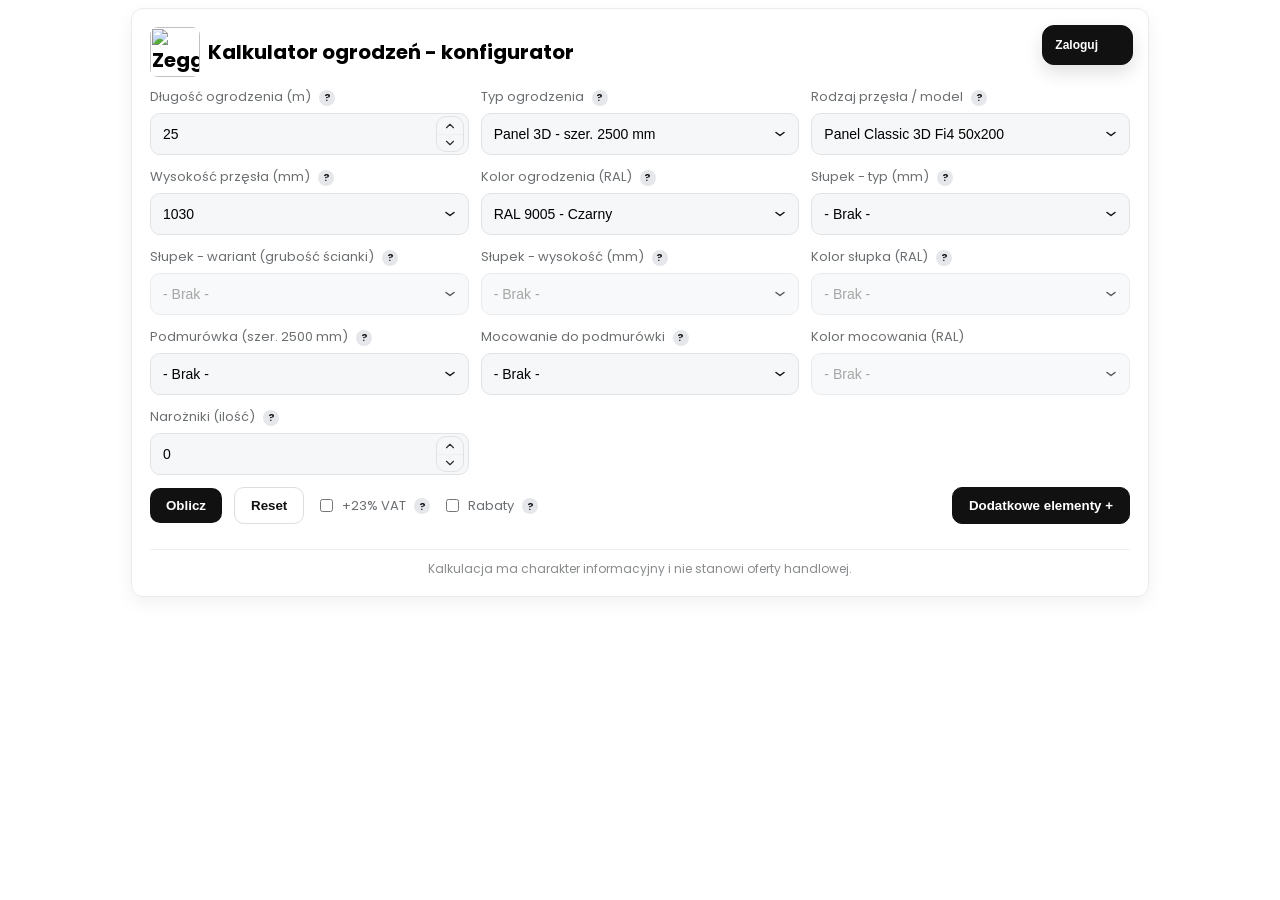
==== commit a1b099f4: "B" ====
--- a/Źródło - Kalkulator ogrodzeń ZEGGER v1.9.9.1.html
+++ b/Źródło - Kalkulator ogrodzeń ZEGGER v1.9.9.1.html
@@ -1343,7 +1343,7 @@
       <div class="result-header-left" id="globalDiscountWrap" style="display:none;">
         <span class="discount-label"><b>Rabat globalny</b></span>
         <input
-          id="discountPercent"f
+          id="discountPercent"
           class="discount-input"
           type="number"
           min="0"
@@ -1500,24 +1500,24 @@
     /* ==== DANE/CENNIKI ==== */
     const ACCESSORIES = {
       "3D Fi4": {
-        furtka:{standard:{"1000x1030":885,"1000x1230":920,"1000x1530":972,"1000x1730":1041,"1000x2030":1122},
+        furtka:{standard:{"1000x1030":425,"1000x1230":460,"1000x1530":513,"1000x1730":546,"1000x2030":605},
         light:{"1000x1230":761,"1000x1530":809}}, // <-- NIE POJAWIA SIĘ!
         brama_dwuskrzydlowa:{reczna:{
-          "3000x1030":1641,"3000x1230":1707,"3000x1530":1873,"3000x1730":1979,"3000x2030":2171,
-          "3500x1030":1718,"3500x1230":1796,"3500x1530":1980,"3500x1730":2098,"3500x2030":2308,
-          "4000x1030":1795,"4000x1230":1885,"4000x1530":2087,"4000x1730":2217,"4000x2030":2444,
-          "4500x1030":1967,"4500x1230":2069,"4500x1530":2361,"4500x1730":2503,"4500x2030":2748,
-          "5000x1030":2213,"5000x1230":2318,"5000x1530":2575,"5000x1730":2740,"5000x2030":3036,
-          "5500x1030":2298,"5500x1230":2415,"5500x1530":2690,"5500x1730":2867,"5500x2030":3181,
-          "6000x1030":2383,"6000x1230":2512,"6000x1530":2805,"6000x1730":2993,"6000x2030":3325}},
+          "3000x1030":1142,"3000x1230":1208,"3000x1530":1374,"3000x1730":1480,"3000x2030":1672,
+          "3500x1030":1219,"3500x1230":1297,"3500x1530":1481,"3500x1730":1599,"3500x2030":1809,
+          "4000x1030":1296,"4000x1230":1386,"4000x1530":1588,"4000x1730":1718,"4000x2030":1946,
+          "4500x1030":1373,"4500x1230":1476,"4500x1530":1767,"4500x1730":1909,"4500x2030":2155,
+          "5000x1030":1619,"5000x1230":1724,"5000x1530":1981,"5000x1730":2146,"5000x2030":2442,
+          "5500x1030":1704,"5500x1230":1821,"5500x1530":2096,"5500x1730":2273,"5500x2030":2587,
+          "6000x1030":1789,"6000x1230":1919,"6000x1530":2211,"6000x1730":2399,"6000x2030":2732}},
         brama_przesuwna:{reczna:{
-          "3000x1030":5333,"3000x1230":5461,"3000x1530":5719,"3000x1730":5887,"3000x2030":6172,
-          "3500x1030":5426,"3500x1230":5566,"3500x1530":5842,"3500x1730":6022,"3500x2030":6324,
-          "4000x1030":5555,"4000x1230":5715,"4000x1530":6019,"4000x1730":6218,"4000x2030":6549,
-          "4500x1030":5648,"4500x1230":5820,"4500x1530":6142,"4500x1730":6353,"4500x2030":6702,
-          "5000x1030":5766,"5000x1230":5954,"5000x1530":6301,"5000x1730":6529,"5000x2030":6903,
-          "5500x1030":5984,"5500x1230":6182,"5500x1530":6578,"5500x1730":6835,"5500x2030":7270,
-          "6000x1030":6077,"6000x1230":6287,"6000x1530":6700,"6000x1730":6970,"6000x2030":7423}}
+          "3000x1030":3842,"3000x1230":3971,"3000x1530":4229,"3000x1730":4397,"3000x2030":4682,
+          "3500x1030":3935,"3500x1230":4075,"3500x1530":4352,"3500x1730":4532,"3500x2030":4834,
+          "4000x1030":4065,"4000x1230":4224,"4000x1530":4529,"4000x1730":4728,"4000x2030":5059,
+          "4500x1030":4158,"4500x1230":4329,"4500x1530":4652,"4500x1730":4863,"4500x2030":5212,
+          "5000x1030":4276,"5000x1230":4463,"5000x1530":4811,"5000x1730":5038,"5000x2030":5412,
+          "5500x1030":4494,"5500x1230":4691,"5500x1530":5087,"5500x1730":5345,"5500x2030":5780,
+          "6000x1030":4587,"6000x1230":4796,"6000x1530":5210,"6000x1730":5479,"6000x2030":5933}}
       },
       "Horizontal 80": {
         furtka:{standard:{"1000x1200":997,"1000x1500":1097,"1000x1700":1178}},
@@ -3685,6 +3685,77 @@
   "Zaślepka wewnętrzna 100x100":                   "https://zegger.pl/wp-content/uploads/2025/10/Kal-a4.png",
   "Stopa montażowa RAL 60x40":                     "https://zegger.pl/wp-content/uploads/2025/10/Kal-a5.png",
 
+  "Słup 60x40x1,2 - 2000 mm":                      "https://zegger.pl/wp-content/uploads/2026/03/S60x40.png",
+  "Słup 60x40x1,2 - 2300 mm":                      "https://zegger.pl/wp-content/uploads/2026/03/S60x40.png",
+  "Słup 60x40x1,2 - 2600 mm":                      "https://zegger.pl/wp-content/uploads/2026/03/S60x40.png",
+  "Słup 60x40x1,5 - 2000 mm":                      "https://zegger.pl/wp-content/uploads/2026/03/S60x40.png",
+  "Słup 60x40x1,5 - 2300 mm":                      "https://zegger.pl/wp-content/uploads/2026/03/S60x40.png",
+  "Słup 60x40x1,5 - 2600 mm":                      "https://zegger.pl/wp-content/uploads/2026/03/S60x40.png",
+  "Słup 60x40x1,5 - 3000 mm":                      "https://zegger.pl/wp-content/uploads/2026/03/S60x40.png",
+
+  "Słup 60x40x1,2 na stopie - 1300 mm":            "https://zegger.pl/wp-content/uploads/2026/03/S60x40.png",
+  "Słup 60x40x1,2 na stopie - 1600 mm":            "https://zegger.pl/wp-content/uploads/2026/03/S60x40.png",
+  "Słup 60x40x1,2 na stopie - 2000 mm":            "https://zegger.pl/wp-content/uploads/2026/03/S60x40.png",
+  "Słup 60x40x1,5 na stopie - 1300 mm":            "https://zegger.pl/wp-content/uploads/2026/03/S60x40.png",
+  "Słup 60x40x1,5 na stopie - 1600 mm":            "https://zegger.pl/wp-content/uploads/2026/03/S60x40.png",
+  "Słup 60x40x1,5 na stopie - 2000 mm":            "https://zegger.pl/wp-content/uploads/2026/03/S60x40.png",
+  "Słup 60x40x1,5 na stopie - 3000 mm":            "https://zegger.pl/wp-content/uploads/2026/03/S60x40.png",
+
+  "Słup 60x60x2 - 2000 mm":                        "https://zegger.pl/wp-content/uploads/2026/03/S60x60.png",
+  "Słup 60x60x2 - 2300 mm":                        "https://zegger.pl/wp-content/uploads/2026/03/S60x60.png",
+  "Słup 60x60x2 - 2500 mm":                        "https://zegger.pl/wp-content/uploads/2026/03/S60x60.png",
+
+  "Słup 60x60x2 / z nitonakrętkami - 2000 mm":     "https://zegger.pl/wp-content/uploads/2026/03/S60x60.png",
+  "Słup 60x60x2 / z nitonakrętkami - 2300 mm":     "https://zegger.pl/wp-content/uploads/2026/03/S60x60.png",
+  "Słup 60x60x2 / z nitonakrętkami - 2500 mm":     "https://zegger.pl/wp-content/uploads/2026/03/S60x60.png",
+
+  "Słup 60x60x2 na stopie - 1300 mm":              "https://zegger.pl/wp-content/uploads/2026/03/S60x60.png",
+  "Słup 60x60x2 na stopie - 1600 mm":              "https://zegger.pl/wp-content/uploads/2026/03/S60x60.png",
+  "Słup 60x60x2 na stopie - 1800 mm":              "https://zegger.pl/wp-content/uploads/2026/03/S60x60.png",
+  "Słup 60x60x2 na stopie - 2000 mm":              "https://zegger.pl/wp-content/uploads/2026/03/S60x60.png",
+
+  "Słup 80x80x2 - 2000 mm":                        "https://zegger.pl/wp-content/uploads/2026/03/S80x80.png",
+  "Słup 80x80x2 - 2300 mm":                        "https://zegger.pl/wp-content/uploads/2026/03/S80x80.png",
+  "Słup 80x80x2 - 2500 mm":                        "https://zegger.pl/wp-content/uploads/2026/03/S80x80.png",
+
+  "Słup 80x80x2 / z nitonakrętkami - 2000 mm":     "https://zegger.pl/wp-content/uploads/2026/03/S80x80.png",
+  "Słup 80x80x2 / z nitonakrętkami - 2300 mm":     "https://zegger.pl/wp-content/uploads/2026/03/S80x80.png",
+  "Słup 80x80x2 / z nitonakrętkami - 2500 mm":     "https://zegger.pl/wp-content/uploads/2026/03/S80x80.png",
+
+  "Słup 80x80x2 na stopie - 1300 mm":              "https://zegger.pl/wp-content/uploads/2026/03/S80x80.png",
+  "Słup 80x80x2 na stopie - 1600 mm":              "https://zegger.pl/wp-content/uploads/2026/03/S80x80.png",
+  "Słup 80x80x2 na stopie - 1800 mm":              "https://zegger.pl/wp-content/uploads/2026/03/S80x80.png",
+  "Słup 80x80x2 na stopie - 2000 mm":              "https://zegger.pl/wp-content/uploads/2026/03/S80x80.png",
+
+  "Słup 100x100x2 - 2000 mm":                      "https://zegger.pl/wp-content/uploads/2026/03/S100x100.png",
+  "Słup 100x100x2 - 2300 mm":                      "https://zegger.pl/wp-content/uploads/2026/03/S100x100.png",
+  "Słup 100x100x2 - 2500 mm":                      "https://zegger.pl/wp-content/uploads/2026/03/S100x100.png",
+
+  "Słup 100x100x2 / z nitonakrętkami - 2000 mm":   "https://zegger.pl/wp-content/uploads/2026/03/S100x100.png",
+  "Słup 100x100x2 / z nitonakrętkami - 2300 mm":   "https://zegger.pl/wp-content/uploads/2026/03/S100x100.png",
+  "Słup 100x100x2 / z nitonakrętkami - 2500 mm":   "https://zegger.pl/wp-content/uploads/2026/03/S100x100.png",
+
+  "Słup 100x100x2 na stopie - 1300 mm":            "https://zegger.pl/wp-content/uploads/2026/03/S100x100.png",
+  "Słup 100x100x2 na stopie - 1600 mm":            "https://zegger.pl/wp-content/uploads/2026/03/S100x100.png",
+  "Słup 100x100x2 na stopie - 1800 mm":            "https://zegger.pl/wp-content/uploads/2026/03/S100x100.png",
+  "Słup 100x100x2 na stopie - 2000 mm":            "https://zegger.pl/wp-content/uploads/2026/03/S100x100.png",
+
+  "Słup 80x80x3 - 2000 mm":                        "https://zegger.pl/wp-content/uploads/2026/03/S80x80.png",
+  "Słup 80x80x3 - 2300 mm":                        "https://zegger.pl/wp-content/uploads/2026/03/S80x80.png",
+  "Słup 80x80x3 - 2500 mm":                        "https://zegger.pl/wp-content/uploads/2026/03/S80x80.png",
+
+  "Słup 80x80x3 / z nitonakrętkami - 2000 mm":     "https://zegger.pl/wp-content/uploads/2026/03/S80x80.png",
+  "Słup 80x80x3 / z nitonakrętkami - 2300 mm":     "https://zegger.pl/wp-content/uploads/2026/03/S80x80.png",
+  "Słup 80x80x3 / z nitonakrętkami - 2500 mm":     "https://zegger.pl/wp-content/uploads/2026/03/S80x80.png",
+
+  "Słup 100x100x3 - 2000 mm":                      "https://zegger.pl/wp-content/uploads/2026/03/S100x100.png",
+  "Słup 100x100x3 - 2300 mm":                      "https://zegger.pl/wp-content/uploads/2026/03/S100x100.png",
+  "Słup 100x100x3 - 2500 mm":                      "https://zegger.pl/wp-content/uploads/2026/03/S100x100.png",
+
+  "Słup 100x100x3 / z nitonakrętkami - 2000 mm":   "https://zegger.pl/wp-content/uploads/2026/03/S100x100.png",
+  "Słup 100x100x3 / z nitonakrętkami - 2300 mm":   "https://zegger.pl/wp-content/uploads/2026/03/S100x100.png",
+  "Słup 100x100x3 / z nitonakrętkami - 2500 mm":   "https://zegger.pl/wp-content/uploads/2026/03/S100x100.png",
+
   // Automaty – akcesoria
   "Pilot TOUSEK RS 433/868 2-kanałowy":            "https://zegger.pl/wp-content/uploads/2025/10/Kal-a30.png",
   "Pilot TOUSEK RS 433/868 4-kanałowy":            "https://zegger.pl/wp-content/uploads/2025/10/Kal-a30.png",
@@ -3789,6 +3860,78 @@
     {type:'furtka', name:'Zaślepka wewnętrzna 80x80', price:5.75},
     {type:'furtka', name:'Zaślepka wewnętrzna 100x100', price:6.33},
     {type:'furtka', name:'Stopa montażowa RAL 60x40', price:40.25},
+
+    // Słupy
+    {type:'furtka', name:'Słup 60x40x1,2 - 2000 mm', price:43},
+    {type:'furtka', name:'Słup 60x40x1,2 - 2300 mm', price:50},
+    {type:'furtka', name:'Słup 60x40x1,2 - 2600 mm', price:56},
+    {type:'furtka', name:'Słup 60x40x1,5 - 2000 mm', price:50},
+    {type:'furtka', name:'Słup 60x40x1,5 - 2300 mm', price:61},
+    {type:'furtka', name:'Słup 60x40x1,5 - 2600 mm', price:66},
+    {type:'furtka', name:'Słup 60x40x1,5 - 3000 mm', price:114},
+
+    {type:'furtka', name:'Słup 60x40x1,2 na stopie - 1300 mm', price:167},
+    {type:'furtka', name:'Słup 60x40x1,2 na stopie - 1600 mm', price:178},
+    {type:'furtka', name:'Słup 60x40x1,2 na stopie - 2000 mm', price:192},
+    {type:'furtka', name:'Słup 60x40x1,5 na stopie - 1300 mm', price:199},
+    {type:'furtka', name:'Słup 60x40x1,5 na stopie - 1600 mm', price:209},
+    {type:'furtka', name:'Słup 60x40x1,5 na stopie - 2000 mm', price:229},
+    {type:'furtka', name:'Słup 60x40x1,5 na stopie - 3000 mm', price:343},
+
+    {type:'furtka', name:'Słup 60x60x2 - 2000 mm', price:143},
+    {type:'furtka', name:'Słup 60x60x2 - 2300 mm', price:161},
+    {type:'furtka', name:'Słup 60x60x2 - 2500 mm', price:173},
+
+    {type:'furtka', name:'Słup 60x60x2 / z nitonakrętkami - 2000 mm', price:154},
+    {type:'furtka', name:'Słup 60x60x2 / z nitonakrętkami - 2300 mm', price:172},
+    {type:'furtka', name:'Słup 60x60x2 / z nitonakrętkami - 2500 mm', price:184},
+
+    {type:'furtka', name:'Słup 60x60x2 na stopie - 1300 mm', price:224},
+    {type:'furtka', name:'Słup 60x60x2 na stopie - 1600 mm', price:244},
+    {type:'furtka', name:'Słup 60x60x2 na stopie - 1800 mm', price:257},
+    {type:'furtka', name:'Słup 60x60x2 na stopie - 2000 mm', price:270},
+
+    {type:'furtka', name:'Słup 80x80x2 - 2000 mm', price:189},
+    {type:'furtka', name:'Słup 80x80x2 - 2300 mm', price:214},
+    {type:'furtka', name:'Słup 80x80x2 - 2500 mm', price:231},
+
+    {type:'furtka', name:'Słup 80x80x2 / z nitonakrętkami - 2000 mm', price:198},
+    {type:'furtka', name:'Słup 80x80x2 / z nitonakrętkami - 2300 mm', price:226},
+    {type:'furtka', name:'Słup 80x80x2 / z nitonakrętkami - 2500 mm', price:242},
+
+    {type:'furtka', name:'Słup 80x80x2 na stopie - 1300 mm', price:266},
+    {type:'furtka', name:'Słup 80x80x2 na stopie - 1600 mm', price:293},
+    {type:'furtka', name:'Słup 80x80x2 na stopie - 1800 mm', price:309},
+    {type:'furtka', name:'Słup 80x80x2 na stopie - 2000 mm', price:329},
+
+    {type:'furtka', name:'Słup 100x100x2 - 2000 mm', price:253},
+    {type:'furtka', name:'Słup 100x100x2 - 2300 mm', price:288},
+    {type:'furtka', name:'Słup 100x100x2 - 2500 mm', price:311},
+
+    {type:'furtka', name:'Słup 100x100x2 / z nitonakrętkami - 2000 mm', price:265},
+    {type:'furtka', name:'Słup 100x100x2 / z nitonakrętkami - 2300 mm', price:299},
+    {type:'furtka', name:'Słup 100x100x2 / z nitonakrętkami - 2500 mm', price:322},
+
+    {type:'furtka', name:'Słup 100x100x2 na stopie - 1300 mm', price:311},
+    {type:'furtka', name:'Słup 100x100x2 na stopie - 1600 mm', price:345},
+    {type:'furtka', name:'Słup 100x100x2 na stopie - 1800 mm', price:369},
+    {type:'furtka', name:'Słup 100x100x2 na stopie - 2000 mm', price:391},
+
+    {type:'furtka', name:'Słup 80x80x3 - 2000 mm', price:262},
+    {type:'furtka', name:'Słup 80x80x3 - 2300 mm', price:298},
+    {type:'furtka', name:'Słup 80x80x3 - 2500 mm', price:322},
+
+    {type:'furtka', name:'Słup 80x80x3 / z nitonakrętkami - 2000 mm', price:274},
+    {type:'furtka', name:'Słup 80x80x3 / z nitonakrętkami - 2300 mm', price:310},
+    {type:'furtka', name:'Słup 80x80x3 / z nitonakrętkami - 2500 mm', price:333},
+
+    {type:'furtka', name:'Słup 100x100x3 - 2000 mm', price:372},
+    {type:'furtka', name:'Słup 100x100x3 - 2300 mm', price:426},
+    {type:'furtka', name:'Słup 100x100x3 - 2500 mm', price:460},
+
+    {type:'furtka', name:'Słup 100x100x3 / z nitonakrętkami - 2000 mm', price:385},
+    {type:'furtka', name:'Słup 100x100x3 / z nitonakrętkami - 2300 mm', price:437},
+    {type:'furtka', name:'Słup 100x100x3 / z nitonakrętkami - 2500 mm', price:472},
 
     // Sterowanie / sygnalizacja - traktujemy jako akcesoria automatyki
     {type:'automaty', name:'Pilot TOUSEK RS 433/868 2-kanałowy', price:99.00},
@@ -4319,11 +4462,84 @@
                 {"name": "Wózek lekki bramy przesuwnej z podstawą / 2 szt.", "price": 282.9, "cats": ["przesuwna"]}, 
                 {"name": "Wózek ciężki bramy przesuwnej z podstawą / 2 szt.", "price": 418.6, "cats": ["przesuwna"]}, 
                 {"name": "Obudowa wózka lekkiego/ciężkiego", "price": 33.35, "cats": ["przesuwna"]}, 
-                {"name": "Zaślepka zewnętrzna 60x40", "price": 2.65, "cats": ["slup"]}, 
-                {"name": "Zaślepka wewnętrzna 60x60", "price": 4.6, "cats": ["slup"]}, 
-                {"name": "Zaślepka wewnętrzna 80x80", "price": 5.75, "cats": ["slup"]}, 
-                {"name": "Zaślepka wewnętrzna 100x100", "price": 6.33, "cats": ["slup"]}, 
-                {"name": "Stopa montażowa RAL 60x40", "price": 40.25, "cats": ["slup"]}, 
+
+                {"name": "Zaślepka zewnętrzna 60x40", "price": 2.65, "cats": ["slup"]},
+                {"name": "Zaślepka wewnętrzna 60x60", "price": 4.6, "cats": ["slup"]},
+                {"name": "Zaślepka wewnętrzna 80x80", "price": 5.75, "cats": ["slup"]},
+                {"name": "Zaślepka wewnętrzna 100x100", "price": 6.33, "cats": ["slup"]},
+                {"name": "Stopa montażowa RAL 60x40", "price": 40.25, "cats": ["slup"]},
+
+                {"name": "Słup 60x40x1,2 - 2000 mm", "price": 43, "cats": ["slup"]},
+                {"name": "Słup 60x40x1,2 - 2300 mm", "price": 50, "cats": ["slup"]},
+                {"name": "Słup 60x40x1,2 - 2600 mm", "price": 56, "cats": ["slup"]},
+                {"name": "Słup 60x40x1,5 - 2000 mm", "price": 50, "cats": ["slup"]},
+                {"name": "Słup 60x40x1,5 - 2300 mm", "price": 61, "cats": ["slup"]},
+                {"name": "Słup 60x40x1,5 - 2600 mm", "price": 66, "cats": ["slup"]},
+                {"name": "Słup 60x40x1,5 - 3000 mm", "price": 114, "cats": ["slup"]},
+
+                {"name": "Słup 60x40x1,2 na stopie - 1300 mm", "price": 167, "cats": ["slup"]},
+                {"name": "Słup 60x40x1,2 na stopie - 1600 mm", "price": 178, "cats": ["slup"]},
+                {"name": "Słup 60x40x1,2 na stopie - 2000 mm", "price": 192, "cats": ["slup"]},
+                {"name": "Słup 60x40x1,5 na stopie - 1300 mm", "price": 199, "cats": ["slup"]},
+                {"name": "Słup 60x40x1,5 na stopie - 1600 mm", "price": 209, "cats": ["slup"]},
+                {"name": "Słup 60x40x1,5 na stopie - 2000 mm", "price": 229, "cats": ["slup"]},
+                {"name": "Słup 60x40x1,5 na stopie - 3000 mm", "price": 343, "cats": ["slup"]},
+
+                {"name": "Słup 60x60x2 - 2000 mm", "price": 143, "cats": ["slup"]},
+                {"name": "Słup 60x60x2 - 2300 mm", "price": 161, "cats": ["slup"]},
+                {"name": "Słup 60x60x2 - 2500 mm", "price": 173, "cats": ["slup"]},
+
+                {"name": "Słup 60x60x2 / z nitonakrętkami - 2000 mm", "price": 154, "cats": ["slup"]},
+                {"name": "Słup 60x60x2 / z nitonakrętkami - 2300 mm", "price": 172, "cats": ["slup"]},
+                {"name": "Słup 60x60x2 / z nitonakrętkami - 2500 mm", "price": 184, "cats": ["slup"]},
+
+                {"name": "Słup 60x60x2 na stopie - 1300 mm", "price": 224, "cats": ["slup"]},
+                {"name": "Słup 60x60x2 na stopie - 1600 mm", "price": 244, "cats": ["slup"]},
+                {"name": "Słup 60x60x2 na stopie - 1800 mm", "price": 257, "cats": ["slup"]},
+                {"name": "Słup 60x60x2 na stopie - 2000 mm", "price": 270, "cats": ["slup"]},
+
+                {"name": "Słup 80x80x2 - 2000 mm", "price": 189, "cats": ["slup"]},
+                {"name": "Słup 80x80x2 - 2300 mm", "price": 214, "cats": ["slup"]},
+                {"name": "Słup 80x80x2 - 2500 mm", "price": 231, "cats": ["slup"]},
+
+                {"name": "Słup 80x80x2 / z nitonakrętkami - 2000 mm", "price": 198, "cats": ["slup"]},
+                {"name": "Słup 80x80x2 / z nitonakrętkami - 2300 mm", "price": 226, "cats": ["slup"]},
+                {"name": "Słup 80x80x2 / z nitonakrętkami - 2500 mm", "price": 242, "cats": ["slup"]},
+
+                {"name": "Słup 80x80x2 na stopie - 1300 mm", "price": 266, "cats": ["slup"]},
+                {"name": "Słup 80x80x2 na stopie - 1600 mm", "price": 293, "cats": ["slup"]},
+                {"name": "Słup 80x80x2 na stopie - 1800 mm", "price": 309, "cats": ["slup"]},
+                {"name": "Słup 80x80x2 na stopie - 2000 mm", "price": 329, "cats": ["slup"]},
+
+                {"name": "Słup 100x100x2 - 2000 mm", "price": 253, "cats": ["slup"]},
+                {"name": "Słup 100x100x2 - 2300 mm", "price": 288, "cats": ["slup"]},
+                {"name": "Słup 100x100x2 - 2500 mm", "price": 311, "cats": ["slup"]},
+
+                {"name": "Słup 100x100x2 / z nitonakrętkami - 2000 mm", "price": 265, "cats": ["slup"]},
+                {"name": "Słup 100x100x2 / z nitonakrętkami - 2300 mm", "price": 299, "cats": ["slup"]},
+                {"name": "Słup 100x100x2 / z nitonakrętkami - 2500 mm", "price": 322, "cats": ["slup"]},
+
+                {"name": "Słup 100x100x2 na stopie - 1300 mm", "price": 311, "cats": ["slup"]},
+                {"name": "Słup 100x100x2 na stopie - 1600 mm", "price": 345, "cats": ["slup"]},
+                {"name": "Słup 100x100x2 na stopie - 1800 mm", "price": 369, "cats": ["slup"]},
+                {"name": "Słup 100x100x2 na stopie - 2000 mm", "price": 391, "cats": ["slup"]},
+
+                {"name": "Słup 80x80x3 - 2000 mm", "price": 262, "cats": ["slup"]},
+                {"name": "Słup 80x80x3 - 2300 mm", "price": 298, "cats": ["slup"]},
+                {"name": "Słup 80x80x3 - 2500 mm", "price": 322, "cats": ["slup"]},
+
+                {"name": "Słup 80x80x3 / z nitonakrętkami - 2000 mm", "price": 274, "cats": ["slup"]},
+                {"name": "Słup 80x80x3 / z nitonakrętkami - 2300 mm", "price": 310, "cats": ["slup"]},
+                {"name": "Słup 80x80x3 / z nitonakrętkami - 2500 mm", "price": 333, "cats": ["slup"]},
+
+                {"name": "Słup 100x100x3 - 2000 mm", "price": 372, "cats": ["slup"]},
+                {"name": "Słup 100x100x3 - 2300 mm", "price": 426, "cats": ["slup"]},
+                {"name": "Słup 100x100x3 - 2500 mm", "price": 460, "cats": ["slup"]},
+
+                {"name": "Słup 100x100x3 / z nitonakrętkami - 2000 mm", "price": 385, "cats": ["slup"]},
+                {"name": "Słup 100x100x3 / z nitonakrętkami - 2300 mm", "price": 437, "cats": ["slup"]},
+                {"name": "Słup 100x100x3 / z nitonakrętkami - 2500 mm", "price": 472, "cats": ["slup"]},
+
                 {"name": "Pilot TOUSEK RS 433/868 2-kanałowy", "price": 99.0, "cats": ["automaty"]}, 
                 {"name": "Pilot TOUSEK RS 433/868 4-kanałowy", "price": 139.0, "cats": ["automaty"]}, 
                 {"name": "Pilot CAME TOP 433/868", "price": 93.0, "cats": ["automaty"]}, 
@@ -4407,11 +4623,84 @@
     "Wózek lekki bramy przesuwnej z podstawą / 2 szt.": "https://zegger.pl/wp-content/uploads/2025/10/Kal-a27.png",
     "Wózek ciężki bramy przesuwnej z podstawą / 2 szt.": "https://zegger.pl/wp-content/uploads/2025/10/Kal-a28.png",
     "Obudowa wózka lekkiego/ciężkiego":              "https://zegger.pl/wp-content/uploads/2025/10/Kal-a29.png",
+
     "Zaślepka zewnętrzna 60x40":                     "https://zegger.pl/wp-content/uploads/2025/10/Kal-a3.png",
     "Zaślepka wewnętrzna 60x60":                     "https://zegger.pl/wp-content/uploads/2025/10/Kal-a4.png",
     "Zaślepka wewnętrzna 80x80":                     "https://zegger.pl/wp-content/uploads/2025/10/Kal-a4.png",
     "Zaślepka wewnętrzna 100x100":                   "https://zegger.pl/wp-content/uploads/2025/10/Kal-a4.png",
     "Stopa montażowa RAL 60x40":                     "https://zegger.pl/wp-content/uploads/2025/10/Kal-a5.png",
+
+    "Słup 60x40x1,2 - 2000 mm":                      "https://zegger.pl/wp-content/uploads/2026/03/S60x40.png",
+    "Słup 60x40x1,2 - 2300 mm":                      "https://zegger.pl/wp-content/uploads/2026/03/S60x40.png",
+    "Słup 60x40x1,2 - 2600 mm":                      "https://zegger.pl/wp-content/uploads/2026/03/S60x40.png",
+    "Słup 60x40x1,5 - 2000 mm":                      "https://zegger.pl/wp-content/uploads/2026/03/S60x40.png",
+    "Słup 60x40x1,5 - 2300 mm":                      "https://zegger.pl/wp-content/uploads/2026/03/S60x40.png",
+    "Słup 60x40x1,5 - 2600 mm":                      "https://zegger.pl/wp-content/uploads/2026/03/S60x40.png",
+    "Słup 60x40x1,5 - 3000 mm":                      "https://zegger.pl/wp-content/uploads/2026/03/S60x40.png",
+
+    "Słup 60x40x1,2 na stopie - 1300 mm":            "https://zegger.pl/wp-content/uploads/2026/03/S60x40.png",
+    "Słup 60x40x1,2 na stopie - 1600 mm":            "https://zegger.pl/wp-content/uploads/2026/03/S60x40.png",
+    "Słup 60x40x1,2 na stopie - 2000 mm":            "https://zegger.pl/wp-content/uploads/2026/03/S60x40.png",
+    "Słup 60x40x1,5 na stopie - 1300 mm":            "https://zegger.pl/wp-content/uploads/2026/03/S60x40.png",
+    "Słup 60x40x1,5 na stopie - 1600 mm":            "https://zegger.pl/wp-content/uploads/2026/03/S60x40.png",
+    "Słup 60x40x1,5 na stopie - 2000 mm":            "https://zegger.pl/wp-content/uploads/2026/03/S60x40.png",
+    "Słup 60x40x1,5 na stopie - 3000 mm":            "https://zegger.pl/wp-content/uploads/2026/03/S60x40.png",
+
+    "Słup 60x60x2 - 2000 mm":                        "https://zegger.pl/wp-content/uploads/2026/03/S60x60.png",
+    "Słup 60x60x2 - 2300 mm":                        "https://zegger.pl/wp-content/uploads/2026/03/S60x60.png",
+    "Słup 60x60x2 - 2500 mm":                        "https://zegger.pl/wp-content/uploads/2026/03/S60x60.png",
+
+    "Słup 60x60x2 / z nitonakrętkami - 2000 mm":     "https://zegger.pl/wp-content/uploads/2026/03/S60x60.png",
+    "Słup 60x60x2 / z nitonakrętkami - 2300 mm":     "https://zegger.pl/wp-content/uploads/2026/03/S60x60.png",
+    "Słup 60x60x2 / z nitonakrętkami - 2500 mm":     "https://zegger.pl/wp-content/uploads/2026/03/S60x60.png",
+
+    "Słup 60x60x2 na stopie - 1300 mm":              "https://zegger.pl/wp-content/uploads/2026/03/S60x60.png",
+    "Słup 60x60x2 na stopie - 1600 mm":              "https://zegger.pl/wp-content/uploads/2026/03/S60x60.png",
+    "Słup 60x60x2 na stopie - 1800 mm":              "https://zegger.pl/wp-content/uploads/2026/03/S60x60.png",
+    "Słup 60x60x2 na stopie - 2000 mm":              "https://zegger.pl/wp-content/uploads/2026/03/S60x60.png",
+
+    "Słup 80x80x2 - 2000 mm":                        "https://zegger.pl/wp-content/uploads/2026/03/S80x80.png",
+    "Słup 80x80x2 - 2300 mm":                        "https://zegger.pl/wp-content/uploads/2026/03/S80x80.png",
+    "Słup 80x80x2 - 2500 mm":                        "https://zegger.pl/wp-content/uploads/2026/03/S80x80.png",
+
+    "Słup 80x80x2 / z nitonakrętkami - 2000 mm":     "https://zegger.pl/wp-content/uploads/2026/03/S80x80.png",
+    "Słup 80x80x2 / z nitonakrętkami - 2300 mm":     "https://zegger.pl/wp-content/uploads/2026/03/S80x80.png",
+    "Słup 80x80x2 / z nitonakrętkami - 2500 mm":     "https://zegger.pl/wp-content/uploads/2026/03/S80x80.png",
+
+    "Słup 80x80x2 na stopie - 1300 mm":              "https://zegger.pl/wp-content/uploads/2026/03/S80x80.png",
+    "Słup 80x80x2 na stopie - 1600 mm":              "https://zegger.pl/wp-content/uploads/2026/03/S80x80.png",
+    "Słup 80x80x2 na stopie - 1800 mm":              "https://zegger.pl/wp-content/uploads/2026/03/S80x80.png",
+    "Słup 80x80x2 na stopie - 2000 mm":              "https://zegger.pl/wp-content/uploads/2026/03/S80x80.png",
+
+    "Słup 100x100x2 - 2000 mm":                      "https://zegger.pl/wp-content/uploads/2026/03/S100x100.png",
+    "Słup 100x100x2 - 2300 mm":                      "https://zegger.pl/wp-content/uploads/2026/03/S100x100.png",
+    "Słup 100x100x2 - 2500 mm":                      "https://zegger.pl/wp-content/uploads/2026/03/S100x100.png",
+
+    "Słup 100x100x2 / z nitonakrętkami - 2000 mm":   "https://zegger.pl/wp-content/uploads/2026/03/S100x100.png",
+    "Słup 100x100x2 / z nitonakrętkami - 2300 mm":   "https://zegger.pl/wp-content/uploads/2026/03/S100x100.png",
+    "Słup 100x100x2 / z nitonakrętkami - 2500 mm":   "https://zegger.pl/wp-content/uploads/2026/03/S100x100.png",
+
+    "Słup 100x100x2 na stopie - 1300 mm":            "https://zegger.pl/wp-content/uploads/2026/03/S100x100.png",
+    "Słup 100x100x2 na stopie - 1600 mm":            "https://zegger.pl/wp-content/uploads/2026/03/S100x100.png",
+    "Słup 100x100x2 na stopie - 1800 mm":            "https://zegger.pl/wp-content/uploads/2026/03/S100x100.png",
+    "Słup 100x100x2 na stopie - 2000 mm":            "https://zegger.pl/wp-content/uploads/2026/03/S100x100.png",
+
+    "Słup 80x80x3 - 2000 mm":                        "https://zegger.pl/wp-content/uploads/2026/03/S80x80.png",
+    "Słup 80x80x3 - 2300 mm":                        "https://zegger.pl/wp-content/uploads/2026/03/S80x80.png",
+    "Słup 80x80x3 - 2500 mm":                        "https://zegger.pl/wp-content/uploads/2026/03/S80x80.png",
+
+    "Słup 80x80x3 / z nitonakrętkami - 2000 mm":     "https://zegger.pl/wp-content/uploads/2026/03/S80x80.png",
+    "Słup 80x80x3 / z nitonakrętkami - 2300 mm":     "https://zegger.pl/wp-content/uploads/2026/03/S80x80.png",
+    "Słup 80x80x3 / z nitonakrętkami - 2500 mm":     "https://zegger.pl/wp-content/uploads/2026/03/S80x80.png",
+
+    "Słup 100x100x3 - 2000 mm":                      "https://zegger.pl/wp-content/uploads/2026/03/S100x100.png",
+    "Słup 100x100x3 - 2300 mm":                      "https://zegger.pl/wp-content/uploads/2026/03/S100x100.png",
+    "Słup 100x100x3 - 2500 mm":                      "https://zegger.pl/wp-content/uploads/2026/03/S100x100.png",
+
+    "Słup 100x100x3 / z nitonakrętkami - 2000 mm":   "https://zegger.pl/wp-content/uploads/2026/03/S100x100.png",
+    "Słup 100x100x3 / z nitonakrętkami - 2300 mm":   "https://zegger.pl/wp-content/uploads/2026/03/S100x100.png",
+    "Słup 100x100x3 / z nitonakrętkami - 2500 mm":   "https://zegger.pl/wp-content/uploads/2026/03/S100x100.png",
+
     "Pilot TOUSEK RS 433/868 2-kanałowy":            "https://zegger.pl/wp-content/uploads/2025/10/Kal-a30.png",
     "Pilot TOUSEK RS 433/868 4-kanałowy":            "https://zegger.pl/wp-content/uploads/2025/10/Kal-a30.png",
     "Pilot CAME TOP 433/868":                        "https://zegger.pl/wp-content/uploads/2025/10/Kal-a30.png",
@@ -4770,755 +5059,6 @@
 
 <!-- ------------------------------------------------------------------ -->
 
-<!doctype html>
-<html lang="pl">
-<head>
-  <meta charset="utf-8">
-  <meta name="viewport" content="width=device-width, initial-scale=1, viewport-fit=cover">
-  <title>Zegger - Samouczek</title>
-  <style id="zegger-tour-styles">
-    :root{ --z-safe:12px; --z-shadow:0 12px 40px rgba(16,24,32,.14); --z-maxw:500px; }
-    .z-tour-hidden{display:none!important}
-
-    /* Maska: 4 panele, czysty otwór nad celem */
-    .z-tour-mask{position:fixed;inset:0;z-index:2147483600;opacity:0;transition:opacity .25s ease;pointer-events:auto}
-    .z-tour-mask.show{opacity:1}
-    .z-slab{position:absolute;background:rgba(255,255,255,.65);backdrop-filter:blur(4.86px) saturate(1.1);-webkit-backdrop-filter:blur(4.86px) saturate(1.1)}
-
-    /* Ring i kursor z płynną animacją */
-    .z-tour-ring{position:fixed;z-index:2147483602;border-radius:18px;pointer-events:none;transition:left .3s ease, top .3s ease, width .3s ease, height .3s ease;box-shadow:0 10px 40px rgba(0,0,0,.28)}
-    .z-tour-ring::before{content:"";position:absolute;inset:-24px;border-radius:inherit;background:radial-gradient(ellipse at center, rgba(255,255,255,.35) 0%, rgba(255,255,255,.18) 38%, rgba(255,255,255,.08) 56%, rgba(255,255,255,0) 72%);filter:blur(1px);opacity:.95}
-
-    .z-tour-pointer{position:fixed;z-index:2147483647;width:26px;height:26px;border:3px solid #fff;border-radius:50%;background:transparent;box-shadow:0 4px 18px rgba(0,0,0,.35);transform:translate(-50%,-50%);pointer-events:none}
-    .z-tour-pointer::after{content:"";position:absolute;inset:6px;border-radius:50%;background:#fff;opacity:.92;animation:z-breath 2.6s ease-in-out infinite}
-    @keyframes z-breath{0%,100%{transform:scale(.9);opacity:.85}50%{transform:scale(1);opacity:1}}
-
-    .z-tour-bubble{position:fixed;z-index:2147483604;max-width:min(var(--z-maxw),92vw);background:#fff;color:#111;border-radius:14px;border:1px solid #eceff3;box-shadow:var(--z-shadow);line-height:1.5;font-family:system-ui,-apple-system,Segoe UI,Roboto,Arial,sans-serif;transition:left .22s ease, top .22s ease, opacity .22s ease, transform .22s ease;will-change:left,top,opacity,transform}
-    .z-tour-bubble .z-head{display:flex;align-items:center;gap:10px;justify-content:space-between;margin:0;padding:10px 14px;border-bottom:1px solid #f1f4f7;border-radius:14px 14px 0 0;background:#fff}
-    .z-tour-bubble .ico-bub{width:16px;height:16px;object-fit:contain;opacity:.95}
-    .z-tour-bubble .z-title{font-size:13px;font-weight:800;letter-spacing:.2px}
-    .z-tour-bubble .z-step{margin-left:auto;font-size:12px;opacity:.72}
-    .z-tour-bubble .z-body{padding:10px 14px 8px 14px;font-size:13px}
-    .z-tour-bubble .z-caption{margin-top:6px;font-size:12px;color:#6b7280}
-    .z-tour-bubble .z-tour-cta{display:flex;gap:8px;justify-content:flex-end;margin:0;padding:8px 14px 12px}
-    .z-tour-btn{border:1px solid #dfe3e6;background:#fff;border-radius:10px;padding:8px 12px;font-weight:700;font-size:12px;cursor:pointer}
-    .z-tour-btn.primary{background:#111;color:#fff;border-color:#111}
-    .z-tour-bubble::after{content:"";position:absolute;width:14px;height:14px;background:#fff;border:1px solid #eceff3}
-    .z-tour-bubble[data-side="right"]::after{left:-7px;top:18px;transform:rotate(45deg);border-left:none;border-bottom:none}
-    .z-tour-bubble[data-side="left"]::after{right:-7px;top:18px;transform:rotate(45deg);border-right:none;border-top:none}
-    .z-tour-bubble[data-side="top"]::after{left:24px;bottom:-7px;transform:rotate(45deg);border-left:none;border-bottom:none}
-    .z-tour-bubble[data-side="bottom"]::after{left:24px;top:-7px;transform:rotate(45deg);border-right:none;border-top:none}
-
-    .z-tour-step{position:fixed;z-index:2147483606;bottom:10px;left:50%;transform:translateX(-50%);font-size:12px;color:#fff;background:rgba(0,0,0,.45);backdrop-filter:blur(3px);padding:6px 10px;border-radius:10px}
-    .z-tour-focus{position:relative;z-index:2147483608!important}
-
-    #z-tour-launch{position:absolute;top:16px;right:15px;display:inline-flex;align-items:center;gap:8px;padding:12px 12px;border-radius:12px;border:1px solid #111;background:#111;color:#fff;box-shadow:0 8px 18px rgba(0,0,0,.12);font-size:12px;font-weight:700;cursor:pointer;transition:transform .18s ease,box-shadow .18s ease;animation:z-softPulse 3s ease-in-out infinite;z-index:2147483609}
-    #z-tour-launch:hover{transform:translateY(-1px);box-shadow:0 10px 24px rgba(0,0,0,.16)}
-    #z-tour-launch .ico{width:14px;height:14px;object-fit:contain;opacity:.95}
-    @keyframes z-softPulse{0%,100%{box-shadow:0 8px 18px rgba(0,0,0,.12)}50%{box-shadow:0 12px 28px rgba(0,0,0,.16)}}
-
-    @media (max-width:480px){
-      :root{--z-maxw:420px;--z-safe:10px}
-      .z-tour-bubble .z-title{font-size:12px}
-      .z-tour-bubble .z-body{font-size:12px}
-      .z-tour-btn{padding:7px 10px;font-size:11px}
-      .z-tour-pointer{width:22px;height:22px;border-width:2px}
-      .z-tour-ring{border-radius:14px}
-    }
-    
-    /* Tylko mobile: ukryj tekst, zostaw ikonę */
-    @media (max-width:480px){
-      #z-tour-launch span{display:none!important;}
-      #z-tour-launch{gap:0;padding:8px;min-width:auto;}
-      #z-tour-launch .ico{width:18px;height:18px;margin:0;}
-    }
-
-  </style>
-</head>
-<body>
-  <script>
-  (function(){
-    if (window.ZeggerTour) return;
-
-    const AUTO_DELAY_MS=4600,PADDING=10;
-    const PTR_TIME=900; // ms
-    const ICON_URL_BTN='https://zegger.pl/wp-content/uploads/2025/10/idea2.png';
-    const ICON_URL_BUBBLE='https://zegger.pl/wp-content/uploads/2025/10/idea1.png';
-
-    function $(s,root){return (root||document).querySelector(s)}
-    function rect(el){const r=el.getBoundingClientRect();return {t:r.top,l:r.left,w:r.width,h:r.height,cx:r.left+r.width/2,cy:r.top+r.height/2,b:r.bottom,rgt:r.right}}
-    function sleep(ms){return new Promise(r=>setTimeout(r,ms))}
-    function dispatch(el,type){try{el.dispatchEvent(new Event(type,{bubbles:true}))}catch(e){}}
-    function clamp(v,min,max){return Math.max(min,Math.min(max,v))}
-    const easeInOutCubic=t=> t<.5 ? 4*t*t*t : 1 - Math.pow(-2*t+2,3)/2;
-
-    /* stan i strażnik sesji */
-    let runId = 0;
-    let active = false;
-    function aborted(rid){ return !active || rid !== runId; }
-
-    /* blokada przewijania przez użytkownika */
-    let _preventFns=[];
-    function disableUserScroll(){
-      const prevent=e=>{ e.preventDefault(); };
-      const onKey=e=>{ if(['ArrowUp','ArrowDown','PageUp','PageDown','Home','End','Space',' '].includes(e.key)) e.preventDefault(); };
-      window.addEventListener('wheel',prevent,{passive:false});
-      window.addEventListener('touchmove',prevent,{passive:false});
-      window.addEventListener('keydown',onKey,{passive:false});
-      _preventFns=[()=>window.removeEventListener('wheel',prevent,{passive:false}),()=>window.removeEventListener('touchmove',prevent,{passive:false}),()=>window.removeEventListener('keydown',onKey,{passive:false})];
-    }
-    function enableUserScroll(){ _preventFns.forEach(fn=>{try{fn()}catch(_){}}); _preventFns=[]; }
-
-    function getScrollParent(el){
-      let p=el.parentElement;
-      const re=/(auto|scroll)/;
-      while(p && p!==document.body){
-        const s=getComputedStyle(p);
-        if(re.test(s.overflowY)||re.test(s.overflow)||re.test(s.overflowX)) return p;
-        p=p.parentElement;
-      }
-      return window;
-    }
-    async function ensureVisible(el){
-      const sp=getScrollParent(el);
-      if(sp===window){
-        el.scrollIntoView({behavior:'smooth',block:'center',inline:'center'});
-      }else{
-        const er=el.getBoundingClientRect(), pr=sp.getBoundingClientRect();
-        const top = sp.scrollTop + (er.top - pr.top) - Math.max(0, (pr.height - er.height)/2);
-        sp.scrollTo({top,behavior:'smooth'});
-      }
-      await sleep(320);
-    }
-
-    const mask=document.createElement('div');mask.className='z-tour-mask z-tour-hidden';
-    const mTop=document.createElement('div');mTop.className='z-slab'; const mRight=document.createElement('div');mRight.className='z-slab';
-    const mBottom=document.createElement('div');mBottom.className='z-slab'; const mLeft=document.createElement('div');mLeft.className='z-slab';
-    mask.append(mTop,mRight,mBottom,mLeft);
-
-    const ring=document.createElement('div');ring.className='z-tour-ring z-tour-hidden';
-    const ptr=document.createElement('div');ptr.className='z-tour-pointer z-tour-hidden';
-    const bub=document.createElement('div');bub.className='z-tour-bubble z-tour-hidden';
-    const stepi=document.createElement('div');stepi.className='z-tour-step z-tour-hidden';
-    document.body.append(mask,ring,ptr,bub,stepi);
-
-    let elevated=null,i=0,playing=true,timer=null,reposTM=null;
-    let ptrPos={x:window.innerWidth*0.15, y:window.innerHeight*0.2}, ptrAnim=null;
-
-    function pointerXY(r, mode){
-      if(mode==='center-left') return [r.l+8, r.t + r.h/2];
-      if(mode==='center') return [r.l + r.w/2, r.t + r.h/2];
-      if(mode==='top-left') return [r.l+8, r.t+8];
-      return [r.l + Math.min(18,r.w/5), r.t + Math.min(18,r.h/5)];
-    }
-
-    const steps=[
-      {sel:'.calc-title',title:'Start',note:'Ten samouczek pokaże główne funkcje i kolejność działań.',tip:'Steruj przyciskami Wstecz/Dalej.'},
-      {sel:'#len',title:'Długość ogrodzenia',note:'Wpisz łączną długość w metrach. Kalkulator dopasuje liczbę modułów.',tip:'Zaokrąglamy do pełnych przęseł.'},
-      {sel:'#type',title:'System i szerokość',note:'Wybierz system i szerokość modułu. To ustala liczbę elementów i cennik.',tip:'Palisada: kilka szerokości. Panel 3D: 2500 mm.'},
-      {sel:'#model',title:'Wzór',note:'Wybierz wzór zgodny z systemem. Ceny zależą od wzoru.',tip:'Podgląd ułatwia wybór serii.'},
-      {sel:'#height',title:'Wysokość [mm]',note:'Ustaw wysokość przęseł [mm]. Wpływa na ilość materiału i cenę.',tip:'Dla paneli zmienia liczbę obejm.'},
-      {sel:'#color',title:'Kolor i powłoka',note:'Wybierz powłokę i kolor. Cena przelicza się na bieżąco.',tip:'Standard: ocynk lub RAL.'},
-      {sel:'#postType',title:'Słupki - typ',note:'Dobierz przekrój słupka do ogrodzenia albo wybierz opcję „- Brak -”, jeśli chcesz policzyć tylko przęsła, furtki i bramy.',tip:'Przy opcji „Brak słupków” szczegóły wariantu są ukryte.',action: async()=>{ const sel=document.getElementById('postType'); if(sel && sel.value==='none'){ const opt=Array.from(sel.options||[]).find(o=>o.value && o.value!=='none'); if(opt){ sel.value=opt.value; sel.dispatchEvent(new Event('change',{bubbles:true})); await sleep(250); } } }},
-      {sel:'#postWall',title:'Grubość ścianki',note:'Jeśli słupki są włączone, tu wybierasz wariant - grubość ścianki słupka.',tip:'Grubsza ścianka lepiej znosi wiatr.',ensure:()=>{ const pt=document.getElementById('postType'); return pt && pt.value!=='none'; }},
-      {sel:'#postHeight',title:'Wysokość słupka',note:'Przy aktywnych słupkach ustawiasz ich wysokość - zwykle wyższą niż przęsło lub panel.',tip:'Zapas wysokości ułatwia montaż, poziomowanie i dobór podmurówki.',ensure:()=>{ const pt=document.getElementById('postType'); return pt && pt.value!=='none'; }},
-      {sel:'#pdm',title:'Podmurówka prefabrykowana',note:'Dodaj podmurówkę prefabrykowaną 250/300 mm.',tip:'Estetyczna linia, mniej pielęgnacji.',ptr:'center-left',action: async()=>{const el=$('#pdm'); if(el){el.value='pdm_250_gry'; dispatch(el,'change'); await sleep(200);}}},
-      {sel:'#extrasBtn',title:'Dodatkowe elementy',note:'Otwórz dodatki: furtki, bramy, akcesoria.',tip:'Tu personalizujesz zestaw.',action: async()=>{const b=$('#extrasBtn'); if(b && b.getAttribute('aria-expanded')!=='true'){b.click(); await sleep(200);}}},
-      {sel:'#accSize-furtka',title:'Rozmiar furtki',note:'Ustaw szerokość furtki dopasowaną do przejścia.',tip:'Lista zależy od systemu i wzoru.', ensure:()=> !!document.querySelector('#accSize-furtka'), action: async()=>{ if(!document.querySelector('#accSize-furtka')){ const p=document.querySelector('.acc-card[data-kind="furtka"] .acc-plus'); if(p){p.click(); await sleep(150);} } }},
-      {sel:'.acc-card[data-kind="furtka"] .acc-plus',title:'Dodaj furtkę',note:'Kliknij + aby dodać sztuki i konfigurację.',tip:'Ilość wpływa na koszt całkowity.'},
-      {sel:'#calc',title:'Auto-liczenie',note:'Włącz automatyczne przeliczanie po każdej zmianie.',tip:'Bez ręcznego odświeżania.',ptr:'center-left',action: async()=>{const c=$('#calc'); if(c && c.textContent.trim()!=='Automatyczne obliczanie (aktywne)'){c.click(); await sleep(180);}}},
-      {sel:'#result',title:'Podsumowanie',note:'Sprawdź listę pozycji i sumę kosztów.',tip:'Aktualizuje się po każdej zmianie.'},
-      {sel:'#vat',title:'Netto / Brutto',note:'Przełącz sposób prezentacji cen.',tip:'Dla B2B wybierz netto, dla B2C brutto.'},
-      {sel:'#pdf',title:'Oferta PDF',note:'Generuj ofertę PDF z konfiguracją i cenami.',tip:'Gotowa do wysłania klientowi.'},
-      {sel:'.contact-section',title:'Dane i zgody',note:'Uzupełnij kontakt i wymagane zgody.',tip:'Umożliwia odpowiedź sprzedawcy.'},
-      {sel:'#sendMail',title:'Wyślij zapytanie',note:'Wyślij konfigurację do działu handlowego.',tip:'Status pojawi się poniżej.'}
-    ];
-
-    function elevate(el){ if(elevated) elevated.classList.remove('z-tour-focus'); elevated=el; if(el){ el.classList.add('z-tour-focus'); } }
-
-    function buildBubble(title,note,tip){
-      bub.innerHTML = '<div class="z-head">'+
-        '<strong class="z-title">'+(title||'')+'</strong>'+
-        '<span class="z-step"></span>'+
-        '<img class="ico-bub" src="'+ICON_URL_BUBBLE+'" alt="" />'+
-      '</div>'+
-      '<div class="z-body">'+(note?('<p>'+note+'</p>'):'')+(tip?('<div class="z-caption">'+tip+'</div>'):'')+'</div>'+
-        '<div class="z-tour-cta">'+
-        '<button class="z-tour-btn" data-act="prev">Wstecz</button>'+
-        '<button class="z-tour-btn primary" data-act="next">Dalej</button>'+
-      '</div>';
-    }
-
-    function layoutSlabs(hx,hy,hw,hh){
-      const vw=window.innerWidth, vh=window.innerHeight;
-      Object.assign(mTop.style,{left:'0px',top:'0px',width:vw+'px',height:Math.max(0,hy)+'px'});
-      Object.assign(mBottom.style,{left:'0px',top:Math.max(0,hy+hh)+'px',width:vw+'px',height:Math.max(0,vh-(hy+hh))+'px'});
-      Object.assign(mLeft.style,{left:'0px',top:Math.max(0,hy)+'px',width:Math.max(0,hx)+'px',height:Math.max(0,hh)+'px'});
-      Object.assign(mRight.style,{left:Math.max(0,hx+hw)+'px',top:Math.max(0,hy)+'px',width:Math.max(0,vw-(hx+hw))+'px',height:Math.max(0,hh)+'px'});
-    }
-
-    function clampBubbleToViewport(bw,bh,proposal){
-      const vw=window.innerWidth,vh=window.innerHeight, s=parseInt(getComputedStyle(document.documentElement).getPropertyValue('--z-safe'))||12;
-      return { x: clamp(proposal.x, s, vw - bw - s), y: clamp(proposal.y, s, vh - bh - s) };
-    }
-
-    function proposalForBubble(r,bw,bh){
-      const vw=window.innerWidth,vh=window.innerHeight;
-      const space={right:vw-(r.l+r.w),left:r.l,top:r.t,bottom:vh-(r.t+r.h)};
-      const side=Object.entries(space).sort((a,b)=>b[1]-a[1])[0][0];
-      let proposal;
-      if (side==='right'){ proposal={x:r.l+r.w+16, y:r.cy - bh/2}; }
-      else if (side==='left'){ proposal={x:r.l - 16 - bw, y:r.cy - bh/2}; }
-      else if (side==='top'){ proposal={x:r.cx - bw/2, y:r.t - 16 - bh}; }
-      else { proposal={x:r.cx - bw/2, y:r.t + r.h + 16}; }
-      return {proposal, side};
-    }
-
-    function movePointerTo(x,y, dur=PTR_TIME){
-      if(ptrAnim) cancelAnimationFrame(ptrAnim);
-      const start={x:ptrPos.x, y:ptrPos.y}, dx=x-start.x, dy=y-start.y;
-      const t0=performance.now();
-      return new Promise(resolve=>{
-        function step(now){
-          const t = Math.min(1, (now - t0)/dur);
-          const e = easeInOutCubic(t);
-          const cx = start.x + dx*e;
-          const cy = start.y + dy*e;
-          ptrPos={x:cx,y:cy};
-          Object.assign(ptr.style,{left:cx+'px',top:cy+'px'});
-          if(t<1){ ptrAnim=requestAnimationFrame(step); }
-          else { resolve(); }
-        }
-        ptrAnim=requestAnimationFrame(step);
-      });
-    }
-    function cancelPointer(){ if(ptrAnim){ cancelAnimationFrame(ptrAnim); ptrAnim=null; } }
-
-    function positionRingAndBubble(el, step){
-      const r=rect(el);
-      const [px,py] = (step&&step.ptr) ? pointerXY(r, step.ptr) : pointerXY(r);
-      const x=r.l-PADDING,y=r.t-PADDING,w=r.w+PADDING*2,h=r.h+PADDING*2;
-
-      layoutSlabs(x,y,w,h);
-      Object.assign(ring.style,{left:x+'px',top:y+'px',width:w+'px',height:h+'px'});
-
-      bub.style.visibility='hidden';
-      bub.classList.remove('z-tour-hidden');
-      const bw=bub.offsetWidth,bh=bub.offsetHeight;
-      const {proposal,side}=proposalForBubble(r,bw,bh);
-      const c=clampBubbleToViewport(bw,bh,proposal);
-      bub.dataset.side=side;
-      Object.assign(bub.style,{left:Math.round(c.x)+'px',top:Math.round(c.y)+'px',visibility:'visible'});
-
-      return {px,py};
-    }
-
-    async function focusStep(idx){
-      if(idx<0||idx>=steps.length) return;
-      const rid = runId;
-      if(aborted(rid)) return;
-
-      const s=steps[idx];
-      let el=$(s.sel);
-      if(!el){ if(!aborted(rid)) next(); return; }
-
-      await ensureVisible(el); if(aborted(rid)) return;
-
-      if (typeof s.ensure==='function'){
-        const ok = s.ensure();
-        if (!ok){
-          if (s.action){ await s.action(); if(aborted(rid)) return; }
-          else { if(!aborted(rid)) next(); return; }
-        }
-      } else if (s.action && s === steps[idx]) {
-        await s.action(); if(aborted(rid)) return;
-      }
-
-      el=$(s.sel) || el;
-      await ensureVisible(el); if(aborted(rid)) return;
-
-      buildBubble(s.title,s.note,s.tip); if(aborted(rid)) return;
-      const {px,py}=positionRingAndBubble(el, s); if(aborted(rid)) return;
-      elevate(el); if(aborted(rid)) return;
-
-      bub.style.opacity='0.85'; bub.style.transform='scale(0.98)';
-      await movePointerTo(px,py); if(aborted(rid)) return;
-      bub.style.opacity='1'; bub.style.transform='scale(1)';
-
-      stepi.textContent='Krok '+(idx+1)+' / '+steps.length;
-      const stepInHead=bub.querySelector('.z-step'); if(stepInHead){stepInHead.textContent='Krok '+(idx+1)+'/'+steps.length}
-
-      [mask,ring,ptr,bub,stepi].forEach(n=>n.classList.remove('z-tour-hidden'));
-      requestAnimationFrame(()=>mask.classList.add('show'));
-
-      clearTimeout(timer);
-      if(playing && active){ timer=setTimeout(idx===steps.length-1? stop : next, AUTO_DELAY_MS); }
-    }
-
-    function next(){ if(!active) return; i=Math.min(steps.length-1,i+1); focusStep(i); }
-    function prev(){ if(!active) return; i=Math.max(0,i-1); focusStep(i); }
-    function pause(){ playing=false; }
-    function play(){ playing=true; }
-    function stop(){
-      active = false;
-      runId++;                 /* unieważnij oczekujące kroki */
-      playing=false;
-      clearTimeout(timer);
-      clearTimeout(reposTM);
-      cancelPointer();
-      [mask,ring,ptr,bub,stepi].forEach(el=>el.classList.add('z-tour-hidden'));
-      document.querySelectorAll('.z-tour-focus').forEach(n=>n.classList.remove('z-tour-focus'));
-      enableUserScroll();
-      const btn=document.getElementById('z-tour-launch');
-      if(btn){ btn.disabled=false; btn.style.display=''; }
-    }
-
-    bub.addEventListener('click', e=>{
-      const b=e.target.closest('[data-act]'); if(!b) return;
-      const act=b.dataset.act;
-      if(act==='next') next();
-      else if(act==='prev') prev();
-    });
-
-    /* Klik tła zamyka. Dotyk też. Zapobiegamy propagacji i efektom domyślnym. */
-    ['click','touchend'].forEach(evt=>{
-      mask.addEventListener(evt, e=>{
-        e.preventDefault(); e.stopPropagation();
-        stop();
-      }, {passive:false});
-    });
-
-    stepi.addEventListener('click', e=>{ e.stopPropagation(); });
-
-    /* Reflow na zmianę rozmiaru tylko repozycjonuje ring/bubble i dosuwa kursor, gdy aktywne */
-    function repositionOnly(){
-      if(!active) return;
-      const s=steps[i]; if(!s) return;
-      const el=$(s.sel); if(!el) return;
-      const {px,py}=positionRingAndBubble(el, s);
-      movePointerTo(px,py, 450);
-    }
-    const onResize=()=>{ clearTimeout(reposTM); reposTM=setTimeout(repositionOnly, 80); };
-    window.addEventListener('resize', onResize);
-    window.addEventListener('orientationchange', ()=>{ clearTimeout(reposTM); reposTM=setTimeout(repositionOnly, 160); });
-
-    window.ZeggerTour={ start:()=>{
-        runId++; active = true; playing = true; i=0;
-        const btn=document.getElementById('z-tour-launch');
-        if(btn){ btn.disabled=true; btn.style.display='none'; }
-        disableUserScroll();
-        Object.assign(ptr.style,{left:ptrPos.x+'px',top:ptrPos.y+'px'});
-        focusStep(i);
-      }, stop, pause, play, next, prev };
-
-    function insertButton(calc){
-      if (document.getElementById('z-tour-launch')) return;
-      const btn=document.createElement('button');
-      btn.id='z-tour-launch';
-      btn.type='button';
-      btn.setAttribute('aria-label','Samouczek kalkulatora');
-      btn.innerHTML='<span>Samouczek</span><img class="ico" src="'+ICON_URL_BTN+'" alt="" />';
-      btn.addEventListener('click', ()=>window.ZeggerTour.start());
-      const cs=getComputedStyle(calc);
-      if(cs.position==='static'){ calc.style.position='relative'; }
-      calc.appendChild(btn);
-    }
-
-    function placeLaunchButton(){
-      let calc=document.getElementById('zeggerCalc')||document.querySelector('.calc-root, .calculator, [data-calc-root], .zegger-calc, .kalkulator-root');
-      if(calc){ insertButton(calc); return; }
-      const obs=new MutationObserver(()=>{
-        calc=document.getElementById('zeggerCalc')||document.querySelector('.calc-root, .calculator, [data-calc-root], .zegger-calc, .kalkulator-root');
-        if(calc){ insertButton(calc); obs.disconnect(); }
-      });
-      obs.observe(document.documentElement,{childList:true,subtree:true});
-      setTimeout(()=>{
-        if(document.getElementById('z-tour-launch')) return;
-        const textNeedle='Kalkulacja ma charakter informacyjny';
-        const host=Array.from(document.querySelectorAll('p,div,small,span,footer,section')).find(el=> el && typeof el.innerText==='string' && el.innerText.includes(textNeedle));
-        const btn=document.createElement('button');
-        btn.id='z-tour-launch'; btn.type='button';
-        btn.setAttribute('aria-label','Samouczek kalkulatora');
-        btn.innerHTML='<span>Samouczek</span><img class="ico" src="'+ICON_URL_BTN+'" alt="" />';
-        btn.addEventListener('click', ()=>window.ZeggerTour.start());
-        if(host){ if(getComputedStyle(host).position==='static'){ host.style.position='relative'; } btn.style.position='absolute'; btn.style.right='12px'; btn.style.top='-38px'; host.appendChild(btn); }
-        else { btn.style.position='fixed'; btn.style.left='14px'; btn.style.bottom='14px'; btn.style.zIndex='2147483609'; document.body.appendChild(btn); }
-      },2500);
-    }
-
-    window.addEventListener('load', placeLaunchButton);
-  })();
-  </script>
-
-<script>
-  window.ZEGGER_PDF_TOKEN = "fVozsHh4urDhO2zPOE3Iwt0x";
-</script>
-
-<script>
-(function(){
-  function onReady(fn){
-    if (document.readyState === 'loading'){
-      document.addEventListener('DOMContentLoaded', fn);
-    } else {
-      fn();
-    }
-  }
-
-  onReady(function(){
-    var tbl            = document.getElementById('tbl');
-    var tbody          = document.getElementById('tbody');
-    var sumEl          = document.getElementById('sum');
-    var discountToggle = document.getElementById('discountToggle');
-    var discountRow    = document.getElementById('discountRow');
-    var discountInput  = document.getElementById('discountPercent');
-    var discountValue  = document.getElementById('discountValue');
-    var globalDiscountWrap = document.getElementById('globalDiscountWrap');
-    var vatCheckbox    = document.getElementById('vat');
-
-
-    // Jeśli czegokolwiek brakuje - nie odpalamy logiki rabatów
-    if (!tbl || !tbody || !sumEl || !discountToggle || !discountRow || !discountInput || !discountValue || !globalDiscountWrap){
-      return;
-    }
-
-
-    // Pamięć rabatów per wiersz - kluczem jest tekst z kolumny "Element"
-    var rowDiscountMemory = {};
-
-    function parseMoney(txt){
-      if (!txt) return 0;
-      txt = String(txt)
-        .replace(/\s/g, '')
-        .replace(/[^\d,.\-]/g, '')
-        .replace(',', '.');
-      var v = parseFloat(txt);
-      return isNaN(v) ? 0 : v;
-    }
-
-    // Upewniamy się, że są nagłówki "Rabat %" i "Po rabacie"
-    function ensureHeader(){
-      var thead = tbl.tHead;
-      if (!thead || !thead.rows.length) return;
-      var tr = thead.rows[0];
-      if (tr.cells.length < 6){
-        var thDisc = document.createElement('th');
-        thDisc.textContent = 'Rabat %';
-        tr.appendChild(thDisc);
-
-        var thAfter = document.createElement('th');
-        thAfter.textContent = 'Po rabacie';
-        tr.appendChild(thAfter);
-      }
-    }
-
-    // Pokazywanie / chowanie nagłówków rabatowych zgodnie z checkboxem "Rabaty"
-    function toggleHeader(modeOn){
-      var thead = tbl.tHead;
-      if (!thead || !thead.rows.length) return;
-      var tr = thead.rows[0];
-      if (tr.cells.length >= 6){
-        var thDisc  = tr.cells[4];
-        var thAfter = tr.cells[5];
-        if (thDisc)  thDisc.style.display  = modeOn ? '' : 'none';
-        if (thAfter) thAfter.style.display = modeOn ? '' : 'none';
-      }
-    }
-
-    function getRowKey(tr){
-      var nameCell = tr.querySelector('td');
-      if (!nameCell) return '';
-      return (nameCell.textContent || '').trim();
-    }
-
-    function isRowPodmur(tr){
-      var nameCell = tr && tr.querySelector('td');
-      if (!nameCell) return false;
-      var txt = (nameCell.textContent || '').toLowerCase();
-      return txt.indexOf('podmur') !== -1;
-    }
-
-    function bindRowInput(inputEl, rowKey){
-      if (!inputEl || !rowKey) return;
-      if (inputEl.dataset && inputEl.dataset.discountBound === '1') return;
-      ['input','change'].forEach(function(ev){
-        inputEl.addEventListener(ev, function(){
-          rowDiscountMemory[rowKey] = inputEl.value;
-          recalcDiscounts();
-        });
-      });
-      if (inputEl.dataset){
-        inputEl.dataset.discountBound = '1';
-      }
-    }
-
-    function applyGlobalPercentToRows(){
-      // Globalne pole działa jako "masowa zmiana" rabatu per produkt.
-      // Nie liczy niczego samo z siebie - tylko wpisuje wartość do komórek w tabeli.
-      if (!discountInput) return;
-
-      var raw = (discountInput.value || '').replace(',', '.');
-
-      // Puste pole - nic nie zmieniamy
-      if (discountInput.value === ''){
-        return;
-      }
-
-      var perc = parseFloat(raw);
-      if (!isFinite(perc)) perc = 0;
-      if (perc < 0) perc = 0;
-      if (perc > 100) perc = 100;
-
-      // Normalizacja formatu w polu globalnym
-      discountInput.value = String(perc).replace('.', ',');
-
-      // Masowe ustawienie rabatu przy każdym produkcie
-      var rows = Array.prototype.slice.call(tbody.querySelectorAll('tr'));
-      rows.forEach(function(tr){
-        var cells = tr.querySelectorAll('td');
-        if (!cells.length) return;
-
-        var rowKey = getRowKey(tr);
-        if (!rowKey) return;
-
-        // Kolumna rabatu % w tabeli (5. kolumna)
-        var discCell    = cells.length >= 5 ? cells[4] : null;
-        var discInputEl = discCell ? discCell.querySelector('input.row-discount-input') : null;
-
-        // Podmurówki - nigdy nie podlegają rabatowi globalnemu
-        if (isRowPodmur(tr)){
-          if (discInputEl){
-            discInputEl.value = '0';
-            discInputEl.disabled = true;
-            if (discCell && discCell.classList) discCell.classList.add('discount-disabled');
-          }
-          rowDiscountMemory[rowKey] = '0';
-          return;
-        }
-
-        if (discInputEl){
-          discInputEl.disabled = false;
-          if (discCell && discCell.classList) discCell.classList.remove('discount-disabled');
-          discInputEl.value = discountInput.value;
-        }
-
-        // Aktualizacja pamięci - dzięki temu wartości nie znikają przy kolejnych przeliczeniach
-        rowDiscountMemory[rowKey] = discountInput.value;
-
-      });
-    }
-
-    // Rabaty per wiersz - zwraca sumę po rabatach wierszowych
-    function applyRowDiscounts(modeOn){
-      var rows = Array.prototype.slice.call(tbody.querySelectorAll('tr'));
-      var subtotal = 0;
-
-      rows.forEach(function(tr){
-        var cells = tr.querySelectorAll('td');
-        if (!cells.length) return;
-
-        var rowKey = getRowKey(tr);
-
-        // 4 kolumna - Suma z kalkulatora (już po VAT)
-        var sumCell = cells[3];
-        if (!sumCell) return;
-
-        // bazowa kwota z kolumny "Suma"
-        var baseSum = parseMoney(sumCell.textContent);
-        tr.setAttribute('data-base-sum', baseSum);
-
-        var discCell, discSumCell, discInputEl, valueSpan;
-
-        // Jeżeli wiersz nie ma jeszcze kolumn rabatowych - dokładamy
-        if (cells.length < 6){
-          discCell = document.createElement('td');
-          discCell.className = 'discount-col discount-col-percent';
-          discCell.setAttribute('data-label', 'Rabat %');
-
-          discInputEl = document.createElement('input');
-          discInputEl.type = 'number';
-          discInputEl.min = '0';
-          discInputEl.max = '100';
-          discInputEl.step = '0.1';
-          discInputEl.placeholder = '0';
-          discInputEl.className = 'row-discount-input';
-
-          // Przywrócenie zapamiętanego rabatu dla danego wiersza (jeśli istnieje)
-          if (rowKey && rowDiscountMemory[rowKey] != null){
-            discInputEl.value = rowDiscountMemory[rowKey];
-          }
-
-          discCell.appendChild(discInputEl);
-
-          discSumCell = document.createElement('td');
-          discSumCell.className = 'discount-col discount-col-after';
-          discSumCell.setAttribute('data-label', 'Po rabacie');
-
-          valueSpan = document.createElement('span');
-          valueSpan.className = 'row-discount-value';
-          valueSpan.textContent = sumCell.textContent;
-          discSumCell.appendChild(valueSpan);
-
-          tr.appendChild(discCell);
-          tr.appendChild(discSumCell);
-
-          bindRowInput(discInputEl, rowKey);
-        } else {
-          discCell    = cells[4];
-          discSumCell = cells[5];
-          discInputEl = discCell ? discCell.querySelector('input.row-discount-input') : null;
-          valueSpan   = discSumCell ? discSumCell.querySelector('.row-discount-value') : null;
-
-          // Przywrócenie zapamiętanego rabatu także dla istniejących inputów
-          if (discInputEl && rowKey && rowDiscountMemory[rowKey] != null && discInputEl.value === ''){
-            discInputEl.value = rowDiscountMemory[rowKey];
-          }
-
-          bindRowInput(discInputEl, rowKey);
-        }
-
-        if (!discCell || !discSumCell || !discInputEl || !valueSpan) return;
-
-        var isPodmur = isRowPodmur(tr);
-
-        // Tryb rabatów wyłączony - chowamy kolumny, bierzemy kwotę bazową
-        // Podmurówki zawsze bez rabatu (0%), także przy włączonym trybie rabatów
-        if (!modeOn || isPodmur){
-          if (isPodmur){
-            // Kolumny rabatowe widoczne, ale nieaktywne
-            discCell.style.display = modeOn ? '' : 'none';
-            discSumCell.style.display = modeOn ? '' : 'none';
-            discInputEl.value = '0';
-            discInputEl.disabled = true;
-            if (discCell.classList) discCell.classList.add('discount-disabled');
-
-            if (typeof fmt === 'function'){
-              valueSpan.textContent = fmt(baseSum);
-            } else {
-              valueSpan.textContent = baseSum.toFixed(2) + ' zł';
-            }
-
-            if (rowKey){
-              rowDiscountMemory[rowKey] = '0';
-            }
-          } else {
-            discCell.style.display = 'none';
-            discSumCell.style.display = 'none';
-          }
-          subtotal += baseSum;
-          return;
-        } else {
-          discCell.style.display = '';
-          discSumCell.style.display = '';
-          discInputEl.disabled = false;
-          if (discCell.classList) discCell.classList.remove('discount-disabled');
-        }
-
-        // Parsowanie procentu rabatu na wierszu
-        var perc = 0;
-        if (discInputEl.value !== ''){
-          var raw = discInputEl.value.replace(',', '.');
-          perc = parseFloat(raw);
-          if (!isFinite(perc)) perc = 0;
-          if (perc < 0) perc = 0;
-          if (perc > 100) perc = 100;
-          discInputEl.value = String(perc).replace('.', ',');
-
-          // Po normalizacji zapisujemy do pamięci
-          if (rowKey){
-            rowDiscountMemory[rowKey] = discInputEl.value;
-          }
-        }
-
-        var after = baseSum * (1 - perc/100);
-        if (typeof fmt === 'function'){
-          valueSpan.textContent = fmt(after);
-        } else {
-          valueSpan.textContent = after.toFixed(2) + ' zł';
-        }
-        subtotal += after;
-
-      });
-
-      return subtotal;
-    }
-
-    function recalcDiscounts(){
-      ensureHeader();
-
-      var modeOn = !!discountToggle.checked;
-
-      // Pole "Rabat globalny" obok "Ceny netto" tylko w trybie rabatów
-      if (globalDiscountWrap){
-        globalDiscountWrap.style.display = modeOn ? 'flex' : 'none';
-      }
-
-      // Nagłówki "Rabat % / Po rabacie" tylko w trybie rabatów
-      toggleHeader(modeOn);
-
-      // Najpierw rabaty per produkt
-      var baseTotalAfterRow = applyRowDiscounts(modeOn);
-
-
-      // Fallback, gdyby z jakiegoś powodu subtotal był niepoliczalny
-      if (typeof baseTotalAfterRow !== 'number' || !isFinite(baseTotalAfterRow)){
-        baseTotalAfterRow = parseMoney(sumEl.textContent);
-      }
-
-      // Rabaty wyłączone - chowamy wiersz i nic więcej nie liczymy
-      if (!modeOn){
-        discountRow.style.display = 'none';
-        return;
-      }
-
-      discountRow.style.display = 'flex';
-
-      // NOWA LOGIKA:
-      // Rabat globalny NIE liczy osobnego procentu.
-      // "Po rabacie" to po prostu suma po rabatach wierszowych (kolumna "Po rabacie" przy produktach).
-      var final = baseTotalAfterRow;
-      if (typeof fmt === 'function'){
-        discountValue.textContent = fmt(final);
-      } else {
-        discountValue.textContent = final.toFixed(2) + ' zł';
-      }
-    }
-
-
-    // Hook dla innych bloków (np. addRowQtyMoney)
-    window.zeggerRecalcDiscounts = recalcDiscounts;
-
-    // Spin kolejności:
-    // 1) oryginalny calculate z kalkulatora
-    // 2) wrapper od napędów (już istnieje w pliku)
-    // 3) wrapper rabatowy
-    var prevCalc = typeof window.calculate === 'function' ? window.calculate : function(){};
-    window.calculate = function(){
-      prevCalc();
-      recalcDiscounts();
-    };
-
-    // Eventy
-    discountToggle.addEventListener('change', recalcDiscounts);
-
-    ['input','change'].forEach(function(ev){
-      discountInput.addEventListener(ev, function(){
-        // 1) masowo przepisz wartość do wszystkich produktów
-        applyGlobalPercentToRows();
-        // 2) przelicz kolumnę "Po rabacie" + sumę końcową
-        recalcDiscounts();
-      });
-    });
-
-    if (vatCheckbox){
-      vatCheckbox.addEventListener('change', recalcDiscounts);
-    }
-
-    // Inicjalizacja
-    recalcDiscounts();
-
-  });
-})();
-</script>
 
 
 
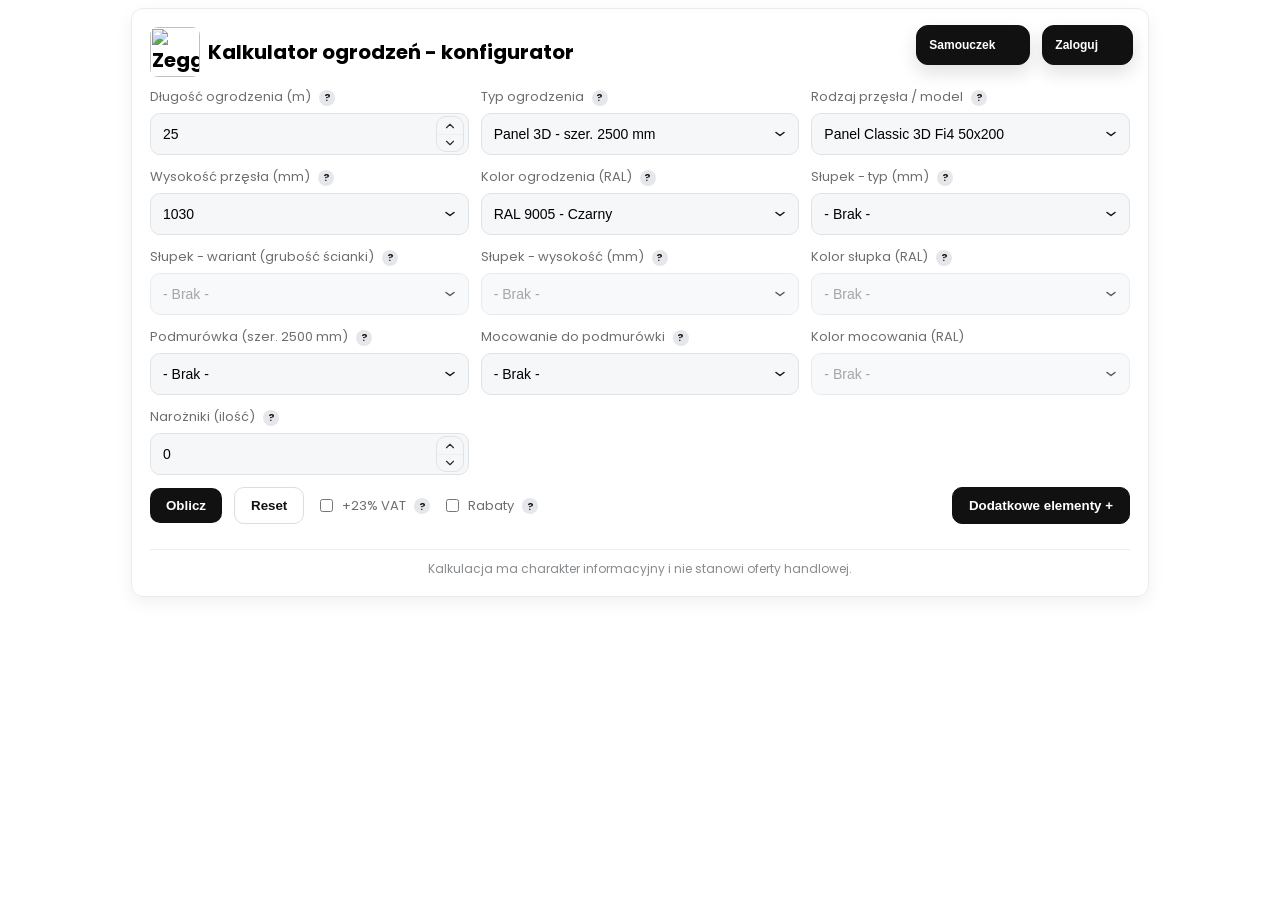
==== commit a293d347: "ewdew" ====
--- a/Źródło - Kalkulator ogrodzeń ZEGGER v1.9.9.1.html
+++ b/Źródło - Kalkulator ogrodzeń ZEGGER v1.9.9.1.html
@@ -3933,6 +3933,7 @@
     {type:'furtka', name:'Słup 100x100x3 / z nitonakrętkami - 2300 mm', price:437},
     {type:'furtka', name:'Słup 100x100x3 / z nitonakrętkami - 2500 mm', price:472},
 
+
     // Sterowanie / sygnalizacja - traktujemy jako akcesoria automatyki
     {type:'automaty', name:'Pilot TOUSEK RS 433/868 2-kanałowy', price:99.00},
     {type:'automaty', name:'Pilot TOUSEK RS 433/868 4-kanałowy', price:139.00},
@@ -4462,12 +4463,12 @@
                 {"name": "Wózek lekki bramy przesuwnej z podstawą / 2 szt.", "price": 282.9, "cats": ["przesuwna"]}, 
                 {"name": "Wózek ciężki bramy przesuwnej z podstawą / 2 szt.", "price": 418.6, "cats": ["przesuwna"]}, 
                 {"name": "Obudowa wózka lekkiego/ciężkiego", "price": 33.35, "cats": ["przesuwna"]}, 
-
-                {"name": "Zaślepka zewnętrzna 60x40", "price": 2.65, "cats": ["slup"]},
-                {"name": "Zaślepka wewnętrzna 60x60", "price": 4.6, "cats": ["slup"]},
-                {"name": "Zaślepka wewnętrzna 80x80", "price": 5.75, "cats": ["slup"]},
-                {"name": "Zaślepka wewnętrzna 100x100", "price": 6.33, "cats": ["slup"]},
-                {"name": "Stopa montażowa RAL 60x40", "price": 40.25, "cats": ["slup"]},
+                {"name": "Zaślepka zewnętrzna 60x40", "price": 2.65, "cats": ["slup"]}, 
+                {"name": "Zaślepka wewnętrzna 60x60", "price": 4.6, "cats": ["slup"]}, 
+                {"name": "Zaślepka wewnętrzna 80x80", "price": 5.75, "cats": ["slup"]}, 
+                {"name": "Zaślepka wewnętrzna 100x100", "price": 6.33, "cats": ["slup"]}, 
+                
+
 
                 {"name": "Słup 60x40x1,2 - 2000 mm", "price": 43, "cats": ["slup"]},
                 {"name": "Słup 60x40x1,2 - 2300 mm", "price": 50, "cats": ["slup"]},
@@ -4540,6 +4541,8 @@
                 {"name": "Słup 100x100x3 / z nitonakrętkami - 2300 mm", "price": 437, "cats": ["slup"]},
                 {"name": "Słup 100x100x3 / z nitonakrętkami - 2500 mm", "price": 472, "cats": ["slup"]},
 
+
+                {"name": "Stopa montażowa RAL 60x40", "price": 40.25, "cats": ["slup"]}, 
                 {"name": "Pilot TOUSEK RS 433/868 2-kanałowy", "price": 99.0, "cats": ["automaty"]}, 
                 {"name": "Pilot TOUSEK RS 433/868 4-kanałowy", "price": 139.0, "cats": ["automaty"]}, 
                 {"name": "Pilot CAME TOP 433/868", "price": 93.0, "cats": ["automaty"]}, 
@@ -4623,12 +4626,12 @@
     "Wózek lekki bramy przesuwnej z podstawą / 2 szt.": "https://zegger.pl/wp-content/uploads/2025/10/Kal-a27.png",
     "Wózek ciężki bramy przesuwnej z podstawą / 2 szt.": "https://zegger.pl/wp-content/uploads/2025/10/Kal-a28.png",
     "Obudowa wózka lekkiego/ciężkiego":              "https://zegger.pl/wp-content/uploads/2025/10/Kal-a29.png",
-
     "Zaślepka zewnętrzna 60x40":                     "https://zegger.pl/wp-content/uploads/2025/10/Kal-a3.png",
     "Zaślepka wewnętrzna 60x60":                     "https://zegger.pl/wp-content/uploads/2025/10/Kal-a4.png",
     "Zaślepka wewnętrzna 80x80":                     "https://zegger.pl/wp-content/uploads/2025/10/Kal-a4.png",
     "Zaślepka wewnętrzna 100x100":                   "https://zegger.pl/wp-content/uploads/2025/10/Kal-a4.png",
-    "Stopa montażowa RAL 60x40":                     "https://zegger.pl/wp-content/uploads/2025/10/Kal-a5.png",
+
+
 
     "Słup 60x40x1,2 - 2000 mm":                      "https://zegger.pl/wp-content/uploads/2026/03/S60x40.png",
     "Słup 60x40x1,2 - 2300 mm":                      "https://zegger.pl/wp-content/uploads/2026/03/S60x40.png",
@@ -4701,6 +4704,7 @@
     "Słup 100x100x3 / z nitonakrętkami - 2300 mm":   "https://zegger.pl/wp-content/uploads/2026/03/S100x100.png",
     "Słup 100x100x3 / z nitonakrętkami - 2500 mm":   "https://zegger.pl/wp-content/uploads/2026/03/S100x100.png",
 
+    "Stopa montażowa RAL 60x40":                     "https://zegger.pl/wp-content/uploads/2025/10/Kal-a5.png",
     "Pilot TOUSEK RS 433/868 2-kanałowy":            "https://zegger.pl/wp-content/uploads/2025/10/Kal-a30.png",
     "Pilot TOUSEK RS 433/868 4-kanałowy":            "https://zegger.pl/wp-content/uploads/2025/10/Kal-a30.png",
     "Pilot CAME TOP 433/868":                        "https://zegger.pl/wp-content/uploads/2025/10/Kal-a30.png",
@@ -5059,6 +5063,755 @@
 
 <!-- ------------------------------------------------------------------ -->
 
+<!doctype html>
+<html lang="pl">
+<head>
+  <meta charset="utf-8">
+  <meta name="viewport" content="width=device-width, initial-scale=1, viewport-fit=cover">
+  <title>Zegger - Samouczek</title>
+  <style id="zegger-tour-styles">
+    :root{ --z-safe:12px; --z-shadow:0 12px 40px rgba(16,24,32,.14); --z-maxw:500px; }
+    .z-tour-hidden{display:none!important}
+
+    /* Maska: 4 panele, czysty otwór nad celem */
+    .z-tour-mask{position:fixed;inset:0;z-index:2147483600;opacity:0;transition:opacity .25s ease;pointer-events:auto}
+    .z-tour-mask.show{opacity:1}
+    .z-slab{position:absolute;background:rgba(255,255,255,.65);backdrop-filter:blur(4.86px) saturate(1.1);-webkit-backdrop-filter:blur(4.86px) saturate(1.1)}
+
+    /* Ring i kursor z płynną animacją */
+    .z-tour-ring{position:fixed;z-index:2147483602;border-radius:18px;pointer-events:none;transition:left .3s ease, top .3s ease, width .3s ease, height .3s ease;box-shadow:0 10px 40px rgba(0,0,0,.28)}
+    .z-tour-ring::before{content:"";position:absolute;inset:-24px;border-radius:inherit;background:radial-gradient(ellipse at center, rgba(255,255,255,.35) 0%, rgba(255,255,255,.18) 38%, rgba(255,255,255,.08) 56%, rgba(255,255,255,0) 72%);filter:blur(1px);opacity:.95}
+
+    .z-tour-pointer{position:fixed;z-index:2147483647;width:26px;height:26px;border:3px solid #fff;border-radius:50%;background:transparent;box-shadow:0 4px 18px rgba(0,0,0,.35);transform:translate(-50%,-50%);pointer-events:none}
+    .z-tour-pointer::after{content:"";position:absolute;inset:6px;border-radius:50%;background:#fff;opacity:.92;animation:z-breath 2.6s ease-in-out infinite}
+    @keyframes z-breath{0%,100%{transform:scale(.9);opacity:.85}50%{transform:scale(1);opacity:1}}
+
+    .z-tour-bubble{position:fixed;z-index:2147483604;max-width:min(var(--z-maxw),92vw);background:#fff;color:#111;border-radius:14px;border:1px solid #eceff3;box-shadow:var(--z-shadow);line-height:1.5;font-family:system-ui,-apple-system,Segoe UI,Roboto,Arial,sans-serif;transition:left .22s ease, top .22s ease, opacity .22s ease, transform .22s ease;will-change:left,top,opacity,transform}
+    .z-tour-bubble .z-head{display:flex;align-items:center;gap:10px;justify-content:space-between;margin:0;padding:10px 14px;border-bottom:1px solid #f1f4f7;border-radius:14px 14px 0 0;background:#fff}
+    .z-tour-bubble .ico-bub{width:16px;height:16px;object-fit:contain;opacity:.95}
+    .z-tour-bubble .z-title{font-size:13px;font-weight:800;letter-spacing:.2px}
+    .z-tour-bubble .z-step{margin-left:auto;font-size:12px;opacity:.72}
+    .z-tour-bubble .z-body{padding:10px 14px 8px 14px;font-size:13px}
+    .z-tour-bubble .z-caption{margin-top:6px;font-size:12px;color:#6b7280}
+    .z-tour-bubble .z-tour-cta{display:flex;gap:8px;justify-content:flex-end;margin:0;padding:8px 14px 12px}
+    .z-tour-btn{border:1px solid #dfe3e6;background:#fff;border-radius:10px;padding:8px 12px;font-weight:700;font-size:12px;cursor:pointer}
+    .z-tour-btn.primary{background:#111;color:#fff;border-color:#111}
+    .z-tour-bubble::after{content:"";position:absolute;width:14px;height:14px;background:#fff;border:1px solid #eceff3}
+    .z-tour-bubble[data-side="right"]::after{left:-7px;top:18px;transform:rotate(45deg);border-left:none;border-bottom:none}
+    .z-tour-bubble[data-side="left"]::after{right:-7px;top:18px;transform:rotate(45deg);border-right:none;border-top:none}
+    .z-tour-bubble[data-side="top"]::after{left:24px;bottom:-7px;transform:rotate(45deg);border-left:none;border-bottom:none}
+    .z-tour-bubble[data-side="bottom"]::after{left:24px;top:-7px;transform:rotate(45deg);border-right:none;border-top:none}
+
+    .z-tour-step{position:fixed;z-index:2147483606;bottom:10px;left:50%;transform:translateX(-50%);font-size:12px;color:#fff;background:rgba(0,0,0,.45);backdrop-filter:blur(3px);padding:6px 10px;border-radius:10px}
+    .z-tour-focus{position:relative;z-index:2147483608!important}
+
+    #z-tour-launch{position:absolute;top:16px;right:15px;display:inline-flex;align-items:center;gap:8px;padding:12px 12px;border-radius:12px;border:1px solid #111;background:#111;color:#fff;box-shadow:0 8px 18px rgba(0,0,0,.12);font-size:12px;font-weight:700;cursor:pointer;transition:transform .18s ease,box-shadow .18s ease;animation:z-softPulse 3s ease-in-out infinite;z-index:2147483609}
+    #z-tour-launch:hover{transform:translateY(-1px);box-shadow:0 10px 24px rgba(0,0,0,.16)}
+    #z-tour-launch .ico{width:14px;height:14px;object-fit:contain;opacity:.95}
+    @keyframes z-softPulse{0%,100%{box-shadow:0 8px 18px rgba(0,0,0,.12)}50%{box-shadow:0 12px 28px rgba(0,0,0,.16)}}
+
+    @media (max-width:480px){
+      :root{--z-maxw:420px;--z-safe:10px}
+      .z-tour-bubble .z-title{font-size:12px}
+      .z-tour-bubble .z-body{font-size:12px}
+      .z-tour-btn{padding:7px 10px;font-size:11px}
+      .z-tour-pointer{width:22px;height:22px;border-width:2px}
+      .z-tour-ring{border-radius:14px}
+    }
+    
+    /* Tylko mobile: ukryj tekst, zostaw ikonę */
+    @media (max-width:480px){
+      #z-tour-launch span{display:none!important;}
+      #z-tour-launch{gap:0;padding:8px;min-width:auto;}
+      #z-tour-launch .ico{width:18px;height:18px;margin:0;}
+    }
+
+  </style>
+</head>
+<body>
+  <script>
+  (function(){
+    if (window.ZeggerTour) return;
+
+    const AUTO_DELAY_MS=4600,PADDING=10;
+    const PTR_TIME=900; // ms
+    const ICON_URL_BTN='https://zegger.pl/wp-content/uploads/2025/10/idea2.png';
+    const ICON_URL_BUBBLE='https://zegger.pl/wp-content/uploads/2025/10/idea1.png';
+
+    function $(s,root){return (root||document).querySelector(s)}
+    function rect(el){const r=el.getBoundingClientRect();return {t:r.top,l:r.left,w:r.width,h:r.height,cx:r.left+r.width/2,cy:r.top+r.height/2,b:r.bottom,rgt:r.right}}
+    function sleep(ms){return new Promise(r=>setTimeout(r,ms))}
+    function dispatch(el,type){try{el.dispatchEvent(new Event(type,{bubbles:true}))}catch(e){}}
+    function clamp(v,min,max){return Math.max(min,Math.min(max,v))}
+    const easeInOutCubic=t=> t<.5 ? 4*t*t*t : 1 - Math.pow(-2*t+2,3)/2;
+
+    /* stan i strażnik sesji */
+    let runId = 0;
+    let active = false;
+    function aborted(rid){ return !active || rid !== runId; }
+
+    /* blokada przewijania przez użytkownika */
+    let _preventFns=[];
+    function disableUserScroll(){
+      const prevent=e=>{ e.preventDefault(); };
+      const onKey=e=>{ if(['ArrowUp','ArrowDown','PageUp','PageDown','Home','End','Space',' '].includes(e.key)) e.preventDefault(); };
+      window.addEventListener('wheel',prevent,{passive:false});
+      window.addEventListener('touchmove',prevent,{passive:false});
+      window.addEventListener('keydown',onKey,{passive:false});
+      _preventFns=[()=>window.removeEventListener('wheel',prevent,{passive:false}),()=>window.removeEventListener('touchmove',prevent,{passive:false}),()=>window.removeEventListener('keydown',onKey,{passive:false})];
+    }
+    function enableUserScroll(){ _preventFns.forEach(fn=>{try{fn()}catch(_){}}); _preventFns=[]; }
+
+    function getScrollParent(el){
+      let p=el.parentElement;
+      const re=/(auto|scroll)/;
+      while(p && p!==document.body){
+        const s=getComputedStyle(p);
+        if(re.test(s.overflowY)||re.test(s.overflow)||re.test(s.overflowX)) return p;
+        p=p.parentElement;
+      }
+      return window;
+    }
+    async function ensureVisible(el){
+      const sp=getScrollParent(el);
+      if(sp===window){
+        el.scrollIntoView({behavior:'smooth',block:'center',inline:'center'});
+      }else{
+        const er=el.getBoundingClientRect(), pr=sp.getBoundingClientRect();
+        const top = sp.scrollTop + (er.top - pr.top) - Math.max(0, (pr.height - er.height)/2);
+        sp.scrollTo({top,behavior:'smooth'});
+      }
+      await sleep(320);
+    }
+
+    const mask=document.createElement('div');mask.className='z-tour-mask z-tour-hidden';
+    const mTop=document.createElement('div');mTop.className='z-slab'; const mRight=document.createElement('div');mRight.className='z-slab';
+    const mBottom=document.createElement('div');mBottom.className='z-slab'; const mLeft=document.createElement('div');mLeft.className='z-slab';
+    mask.append(mTop,mRight,mBottom,mLeft);
+
+    const ring=document.createElement('div');ring.className='z-tour-ring z-tour-hidden';
+    const ptr=document.createElement('div');ptr.className='z-tour-pointer z-tour-hidden';
+    const bub=document.createElement('div');bub.className='z-tour-bubble z-tour-hidden';
+    const stepi=document.createElement('div');stepi.className='z-tour-step z-tour-hidden';
+    document.body.append(mask,ring,ptr,bub,stepi);
+
+    let elevated=null,i=0,playing=true,timer=null,reposTM=null;
+    let ptrPos={x:window.innerWidth*0.15, y:window.innerHeight*0.2}, ptrAnim=null;
+
+    function pointerXY(r, mode){
+      if(mode==='center-left') return [r.l+8, r.t + r.h/2];
+      if(mode==='center') return [r.l + r.w/2, r.t + r.h/2];
+      if(mode==='top-left') return [r.l+8, r.t+8];
+      return [r.l + Math.min(18,r.w/5), r.t + Math.min(18,r.h/5)];
+    }
+
+    const steps=[
+      {sel:'.calc-title',title:'Start',note:'Ten samouczek pokaże główne funkcje i kolejność działań.',tip:'Steruj przyciskami Wstecz/Dalej.'},
+      {sel:'#len',title:'Długość ogrodzenia',note:'Wpisz łączną długość w metrach. Kalkulator dopasuje liczbę modułów.',tip:'Zaokrąglamy do pełnych przęseł.'},
+      {sel:'#type',title:'System i szerokość',note:'Wybierz system i szerokość modułu. To ustala liczbę elementów i cennik.',tip:'Palisada: kilka szerokości. Panel 3D: 2500 mm.'},
+      {sel:'#model',title:'Wzór',note:'Wybierz wzór zgodny z systemem. Ceny zależą od wzoru.',tip:'Podgląd ułatwia wybór serii.'},
+      {sel:'#height',title:'Wysokość [mm]',note:'Ustaw wysokość przęseł [mm]. Wpływa na ilość materiału i cenę.',tip:'Dla paneli zmienia liczbę obejm.'},
+      {sel:'#color',title:'Kolor i powłoka',note:'Wybierz powłokę i kolor. Cena przelicza się na bieżąco.',tip:'Standard: ocynk lub RAL.'},
+      {sel:'#postType',title:'Słupki - typ',note:'Dobierz przekrój słupka do ogrodzenia albo wybierz opcję „- Brak -”, jeśli chcesz policzyć tylko przęsła, furtki i bramy.',tip:'Przy opcji „Brak słupków” szczegóły wariantu są ukryte.',action: async()=>{ const sel=document.getElementById('postType'); if(sel && sel.value==='none'){ const opt=Array.from(sel.options||[]).find(o=>o.value && o.value!=='none'); if(opt){ sel.value=opt.value; sel.dispatchEvent(new Event('change',{bubbles:true})); await sleep(250); } } }},
+      {sel:'#postWall',title:'Grubość ścianki',note:'Jeśli słupki są włączone, tu wybierasz wariant - grubość ścianki słupka.',tip:'Grubsza ścianka lepiej znosi wiatr.',ensure:()=>{ const pt=document.getElementById('postType'); return pt && pt.value!=='none'; }},
+      {sel:'#postHeight',title:'Wysokość słupka',note:'Przy aktywnych słupkach ustawiasz ich wysokość - zwykle wyższą niż przęsło lub panel.',tip:'Zapas wysokości ułatwia montaż, poziomowanie i dobór podmurówki.',ensure:()=>{ const pt=document.getElementById('postType'); return pt && pt.value!=='none'; }},
+      {sel:'#pdm',title:'Podmurówka prefabrykowana',note:'Dodaj podmurówkę prefabrykowaną 250/300 mm.',tip:'Estetyczna linia, mniej pielęgnacji.',ptr:'center-left',action: async()=>{const el=$('#pdm'); if(el){el.value='pdm_250_gry'; dispatch(el,'change'); await sleep(200);}}},
+      {sel:'#extrasBtn',title:'Dodatkowe elementy',note:'Otwórz dodatki: furtki, bramy, akcesoria.',tip:'Tu personalizujesz zestaw.',action: async()=>{const b=$('#extrasBtn'); if(b && b.getAttribute('aria-expanded')!=='true'){b.click(); await sleep(200);}}},
+      {sel:'#accSize-furtka',title:'Rozmiar furtki',note:'Ustaw szerokość furtki dopasowaną do przejścia.',tip:'Lista zależy od systemu i wzoru.', ensure:()=> !!document.querySelector('#accSize-furtka'), action: async()=>{ if(!document.querySelector('#accSize-furtka')){ const p=document.querySelector('.acc-card[data-kind="furtka"] .acc-plus'); if(p){p.click(); await sleep(150);} } }},
+      {sel:'.acc-card[data-kind="furtka"] .acc-plus',title:'Dodaj furtkę',note:'Kliknij + aby dodać sztuki i konfigurację.',tip:'Ilość wpływa na koszt całkowity.'},
+      {sel:'#calc',title:'Auto-liczenie',note:'Włącz automatyczne przeliczanie po każdej zmianie.',tip:'Bez ręcznego odświeżania.',ptr:'center-left',action: async()=>{const c=$('#calc'); if(c && c.textContent.trim()!=='Automatyczne obliczanie (aktywne)'){c.click(); await sleep(180);}}},
+      {sel:'#result',title:'Podsumowanie',note:'Sprawdź listę pozycji i sumę kosztów.',tip:'Aktualizuje się po każdej zmianie.'},
+      {sel:'#vat',title:'Netto / Brutto',note:'Przełącz sposób prezentacji cen.',tip:'Dla B2B wybierz netto, dla B2C brutto.'},
+      {sel:'#pdf',title:'Oferta PDF',note:'Generuj ofertę PDF z konfiguracją i cenami.',tip:'Gotowa do wysłania klientowi.'},
+      {sel:'.contact-section',title:'Dane i zgody',note:'Uzupełnij kontakt i wymagane zgody.',tip:'Umożliwia odpowiedź sprzedawcy.'},
+      {sel:'#sendMail',title:'Wyślij zapytanie',note:'Wyślij konfigurację do działu handlowego.',tip:'Status pojawi się poniżej.'}
+    ];
+
+    function elevate(el){ if(elevated) elevated.classList.remove('z-tour-focus'); elevated=el; if(el){ el.classList.add('z-tour-focus'); } }
+
+    function buildBubble(title,note,tip){
+      bub.innerHTML = '<div class="z-head">'+
+        '<strong class="z-title">'+(title||'')+'</strong>'+
+        '<span class="z-step"></span>'+
+        '<img class="ico-bub" src="'+ICON_URL_BUBBLE+'" alt="" />'+
+      '</div>'+
+      '<div class="z-body">'+(note?('<p>'+note+'</p>'):'')+(tip?('<div class="z-caption">'+tip+'</div>'):'')+'</div>'+
+        '<div class="z-tour-cta">'+
+        '<button class="z-tour-btn" data-act="prev">Wstecz</button>'+
+        '<button class="z-tour-btn primary" data-act="next">Dalej</button>'+
+      '</div>';
+    }
+
+    function layoutSlabs(hx,hy,hw,hh){
+      const vw=window.innerWidth, vh=window.innerHeight;
+      Object.assign(mTop.style,{left:'0px',top:'0px',width:vw+'px',height:Math.max(0,hy)+'px'});
+      Object.assign(mBottom.style,{left:'0px',top:Math.max(0,hy+hh)+'px',width:vw+'px',height:Math.max(0,vh-(hy+hh))+'px'});
+      Object.assign(mLeft.style,{left:'0px',top:Math.max(0,hy)+'px',width:Math.max(0,hx)+'px',height:Math.max(0,hh)+'px'});
+      Object.assign(mRight.style,{left:Math.max(0,hx+hw)+'px',top:Math.max(0,hy)+'px',width:Math.max(0,vw-(hx+hw))+'px',height:Math.max(0,hh)+'px'});
+    }
+
+    function clampBubbleToViewport(bw,bh,proposal){
+      const vw=window.innerWidth,vh=window.innerHeight, s=parseInt(getComputedStyle(document.documentElement).getPropertyValue('--z-safe'))||12;
+      return { x: clamp(proposal.x, s, vw - bw - s), y: clamp(proposal.y, s, vh - bh - s) };
+    }
+
+    function proposalForBubble(r,bw,bh){
+      const vw=window.innerWidth,vh=window.innerHeight;
+      const space={right:vw-(r.l+r.w),left:r.l,top:r.t,bottom:vh-(r.t+r.h)};
+      const side=Object.entries(space).sort((a,b)=>b[1]-a[1])[0][0];
+      let proposal;
+      if (side==='right'){ proposal={x:r.l+r.w+16, y:r.cy - bh/2}; }
+      else if (side==='left'){ proposal={x:r.l - 16 - bw, y:r.cy - bh/2}; }
+      else if (side==='top'){ proposal={x:r.cx - bw/2, y:r.t - 16 - bh}; }
+      else { proposal={x:r.cx - bw/2, y:r.t + r.h + 16}; }
+      return {proposal, side};
+    }
+
+    function movePointerTo(x,y, dur=PTR_TIME){
+      if(ptrAnim) cancelAnimationFrame(ptrAnim);
+      const start={x:ptrPos.x, y:ptrPos.y}, dx=x-start.x, dy=y-start.y;
+      const t0=performance.now();
+      return new Promise(resolve=>{
+        function step(now){
+          const t = Math.min(1, (now - t0)/dur);
+          const e = easeInOutCubic(t);
+          const cx = start.x + dx*e;
+          const cy = start.y + dy*e;
+          ptrPos={x:cx,y:cy};
+          Object.assign(ptr.style,{left:cx+'px',top:cy+'px'});
+          if(t<1){ ptrAnim=requestAnimationFrame(step); }
+          else { resolve(); }
+        }
+        ptrAnim=requestAnimationFrame(step);
+      });
+    }
+    function cancelPointer(){ if(ptrAnim){ cancelAnimationFrame(ptrAnim); ptrAnim=null; } }
+
+    function positionRingAndBubble(el, step){
+      const r=rect(el);
+      const [px,py] = (step&&step.ptr) ? pointerXY(r, step.ptr) : pointerXY(r);
+      const x=r.l-PADDING,y=r.t-PADDING,w=r.w+PADDING*2,h=r.h+PADDING*2;
+
+      layoutSlabs(x,y,w,h);
+      Object.assign(ring.style,{left:x+'px',top:y+'px',width:w+'px',height:h+'px'});
+
+      bub.style.visibility='hidden';
+      bub.classList.remove('z-tour-hidden');
+      const bw=bub.offsetWidth,bh=bub.offsetHeight;
+      const {proposal,side}=proposalForBubble(r,bw,bh);
+      const c=clampBubbleToViewport(bw,bh,proposal);
+      bub.dataset.side=side;
+      Object.assign(bub.style,{left:Math.round(c.x)+'px',top:Math.round(c.y)+'px',visibility:'visible'});
+
+      return {px,py};
+    }
+
+    async function focusStep(idx){
+      if(idx<0||idx>=steps.length) return;
+      const rid = runId;
+      if(aborted(rid)) return;
+
+      const s=steps[idx];
+      let el=$(s.sel);
+      if(!el){ if(!aborted(rid)) next(); return; }
+
+      await ensureVisible(el); if(aborted(rid)) return;
+
+      if (typeof s.ensure==='function'){
+        const ok = s.ensure();
+        if (!ok){
+          if (s.action){ await s.action(); if(aborted(rid)) return; }
+          else { if(!aborted(rid)) next(); return; }
+        }
+      } else if (s.action && s === steps[idx]) {
+        await s.action(); if(aborted(rid)) return;
+      }
+
+      el=$(s.sel) || el;
+      await ensureVisible(el); if(aborted(rid)) return;
+
+      buildBubble(s.title,s.note,s.tip); if(aborted(rid)) return;
+      const {px,py}=positionRingAndBubble(el, s); if(aborted(rid)) return;
+      elevate(el); if(aborted(rid)) return;
+
+      bub.style.opacity='0.85'; bub.style.transform='scale(0.98)';
+      await movePointerTo(px,py); if(aborted(rid)) return;
+      bub.style.opacity='1'; bub.style.transform='scale(1)';
+
+      stepi.textContent='Krok '+(idx+1)+' / '+steps.length;
+      const stepInHead=bub.querySelector('.z-step'); if(stepInHead){stepInHead.textContent='Krok '+(idx+1)+'/'+steps.length}
+
+      [mask,ring,ptr,bub,stepi].forEach(n=>n.classList.remove('z-tour-hidden'));
+      requestAnimationFrame(()=>mask.classList.add('show'));
+
+      clearTimeout(timer);
+      if(playing && active){ timer=setTimeout(idx===steps.length-1? stop : next, AUTO_DELAY_MS); }
+    }
+
+    function next(){ if(!active) return; i=Math.min(steps.length-1,i+1); focusStep(i); }
+    function prev(){ if(!active) return; i=Math.max(0,i-1); focusStep(i); }
+    function pause(){ playing=false; }
+    function play(){ playing=true; }
+    function stop(){
+      active = false;
+      runId++;                 /* unieważnij oczekujące kroki */
+      playing=false;
+      clearTimeout(timer);
+      clearTimeout(reposTM);
+      cancelPointer();
+      [mask,ring,ptr,bub,stepi].forEach(el=>el.classList.add('z-tour-hidden'));
+      document.querySelectorAll('.z-tour-focus').forEach(n=>n.classList.remove('z-tour-focus'));
+      enableUserScroll();
+      const btn=document.getElementById('z-tour-launch');
+      if(btn){ btn.disabled=false; btn.style.display=''; }
+    }
+
+    bub.addEventListener('click', e=>{
+      const b=e.target.closest('[data-act]'); if(!b) return;
+      const act=b.dataset.act;
+      if(act==='next') next();
+      else if(act==='prev') prev();
+    });
+
+    /* Klik tła zamyka. Dotyk też. Zapobiegamy propagacji i efektom domyślnym. */
+    ['click','touchend'].forEach(evt=>{
+      mask.addEventListener(evt, e=>{
+        e.preventDefault(); e.stopPropagation();
+        stop();
+      }, {passive:false});
+    });
+
+    stepi.addEventListener('click', e=>{ e.stopPropagation(); });
+
+    /* Reflow na zmianę rozmiaru tylko repozycjonuje ring/bubble i dosuwa kursor, gdy aktywne */
+    function repositionOnly(){
+      if(!active) return;
+      const s=steps[i]; if(!s) return;
+      const el=$(s.sel); if(!el) return;
+      const {px,py}=positionRingAndBubble(el, s);
+      movePointerTo(px,py, 450);
+    }
+    const onResize=()=>{ clearTimeout(reposTM); reposTM=setTimeout(repositionOnly, 80); };
+    window.addEventListener('resize', onResize);
+    window.addEventListener('orientationchange', ()=>{ clearTimeout(reposTM); reposTM=setTimeout(repositionOnly, 160); });
+
+    window.ZeggerTour={ start:()=>{
+        runId++; active = true; playing = true; i=0;
+        const btn=document.getElementById('z-tour-launch');
+        if(btn){ btn.disabled=true; btn.style.display='none'; }
+        disableUserScroll();
+        Object.assign(ptr.style,{left:ptrPos.x+'px',top:ptrPos.y+'px'});
+        focusStep(i);
+      }, stop, pause, play, next, prev };
+
+    function insertButton(calc){
+      if (document.getElementById('z-tour-launch')) return;
+      const btn=document.createElement('button');
+      btn.id='z-tour-launch';
+      btn.type='button';
+      btn.setAttribute('aria-label','Samouczek kalkulatora');
+      btn.innerHTML='<span>Samouczek</span><img class="ico" src="'+ICON_URL_BTN+'" alt="" />';
+      btn.addEventListener('click', ()=>window.ZeggerTour.start());
+      const cs=getComputedStyle(calc);
+      if(cs.position==='static'){ calc.style.position='relative'; }
+      calc.appendChild(btn);
+    }
+
+    function placeLaunchButton(){
+      let calc=document.getElementById('zeggerCalc')||document.querySelector('.calc-root, .calculator, [data-calc-root], .zegger-calc, .kalkulator-root');
+      if(calc){ insertButton(calc); return; }
+      const obs=new MutationObserver(()=>{
+        calc=document.getElementById('zeggerCalc')||document.querySelector('.calc-root, .calculator, [data-calc-root], .zegger-calc, .kalkulator-root');
+        if(calc){ insertButton(calc); obs.disconnect(); }
+      });
+      obs.observe(document.documentElement,{childList:true,subtree:true});
+      setTimeout(()=>{
+        if(document.getElementById('z-tour-launch')) return;
+        const textNeedle='Kalkulacja ma charakter informacyjny';
+        const host=Array.from(document.querySelectorAll('p,div,small,span,footer,section')).find(el=> el && typeof el.innerText==='string' && el.innerText.includes(textNeedle));
+        const btn=document.createElement('button');
+        btn.id='z-tour-launch'; btn.type='button';
+        btn.setAttribute('aria-label','Samouczek kalkulatora');
+        btn.innerHTML='<span>Samouczek</span><img class="ico" src="'+ICON_URL_BTN+'" alt="" />';
+        btn.addEventListener('click', ()=>window.ZeggerTour.start());
+        if(host){ if(getComputedStyle(host).position==='static'){ host.style.position='relative'; } btn.style.position='absolute'; btn.style.right='12px'; btn.style.top='-38px'; host.appendChild(btn); }
+        else { btn.style.position='fixed'; btn.style.left='14px'; btn.style.bottom='14px'; btn.style.zIndex='2147483609'; document.body.appendChild(btn); }
+      },2500);
+    }
+
+    window.addEventListener('load', placeLaunchButton);
+  })();
+  </script>
+
+<script>
+  window.ZEGGER_PDF_TOKEN = "fVozsHh4urDhO2zPOE3Iwt0x";
+</script>
+
+<script>
+(function(){
+  function onReady(fn){
+    if (document.readyState === 'loading'){
+      document.addEventListener('DOMContentLoaded', fn);
+    } else {
+      fn();
+    }
+  }
+
+  onReady(function(){
+    var tbl            = document.getElementById('tbl');
+    var tbody          = document.getElementById('tbody');
+    var sumEl          = document.getElementById('sum');
+    var discountToggle = document.getElementById('discountToggle');
+    var discountRow    = document.getElementById('discountRow');
+    var discountInput  = document.getElementById('discountPercent');
+    var discountValue  = document.getElementById('discountValue');
+    var globalDiscountWrap = document.getElementById('globalDiscountWrap');
+    var vatCheckbox    = document.getElementById('vat');
+
+
+    // Jeśli czegokolwiek brakuje - nie odpalamy logiki rabatów
+    if (!tbl || !tbody || !sumEl || !discountToggle || !discountRow || !discountInput || !discountValue || !globalDiscountWrap){
+      return;
+    }
+
+
+    // Pamięć rabatów per wiersz - kluczem jest tekst z kolumny "Element"
+    var rowDiscountMemory = {};
+
+    function parseMoney(txt){
+      if (!txt) return 0;
+      txt = String(txt)
+        .replace(/\s/g, '')
+        .replace(/[^\d,.\-]/g, '')
+        .replace(',', '.');
+      var v = parseFloat(txt);
+      return isNaN(v) ? 0 : v;
+    }
+
+    // Upewniamy się, że są nagłówki "Rabat %" i "Po rabacie"
+    function ensureHeader(){
+      var thead = tbl.tHead;
+      if (!thead || !thead.rows.length) return;
+      var tr = thead.rows[0];
+      if (tr.cells.length < 6){
+        var thDisc = document.createElement('th');
+        thDisc.textContent = 'Rabat %';
+        tr.appendChild(thDisc);
+
+        var thAfter = document.createElement('th');
+        thAfter.textContent = 'Po rabacie';
+        tr.appendChild(thAfter);
+      }
+    }
+
+    // Pokazywanie / chowanie nagłówków rabatowych zgodnie z checkboxem "Rabaty"
+    function toggleHeader(modeOn){
+      var thead = tbl.tHead;
+      if (!thead || !thead.rows.length) return;
+      var tr = thead.rows[0];
+      if (tr.cells.length >= 6){
+        var thDisc  = tr.cells[4];
+        var thAfter = tr.cells[5];
+        if (thDisc)  thDisc.style.display  = modeOn ? '' : 'none';
+        if (thAfter) thAfter.style.display = modeOn ? '' : 'none';
+      }
+    }
+
+    function getRowKey(tr){
+      var nameCell = tr.querySelector('td');
+      if (!nameCell) return '';
+      return (nameCell.textContent || '').trim();
+    }
+
+    function isRowPodmur(tr){
+      var nameCell = tr && tr.querySelector('td');
+      if (!nameCell) return false;
+      var txt = (nameCell.textContent || '').toLowerCase();
+      return txt.indexOf('podmur') !== -1;
+    }
+
+    function bindRowInput(inputEl, rowKey){
+      if (!inputEl || !rowKey) return;
+      if (inputEl.dataset && inputEl.dataset.discountBound === '1') return;
+      ['input','change'].forEach(function(ev){
+        inputEl.addEventListener(ev, function(){
+          rowDiscountMemory[rowKey] = inputEl.value;
+          recalcDiscounts();
+        });
+      });
+      if (inputEl.dataset){
+        inputEl.dataset.discountBound = '1';
+      }
+    }
+
+    function applyGlobalPercentToRows(){
+      // Globalne pole działa jako "masowa zmiana" rabatu per produkt.
+      // Nie liczy niczego samo z siebie - tylko wpisuje wartość do komórek w tabeli.
+      if (!discountInput) return;
+
+      var raw = (discountInput.value || '').replace(',', '.');
+
+      // Puste pole - nic nie zmieniamy
+      if (discountInput.value === ''){
+        return;
+      }
+
+      var perc = parseFloat(raw);
+      if (!isFinite(perc)) perc = 0;
+      if (perc < 0) perc = 0;
+      if (perc > 100) perc = 100;
+
+      // Normalizacja formatu w polu globalnym
+      discountInput.value = String(perc).replace('.', ',');
+
+      // Masowe ustawienie rabatu przy każdym produkcie
+      var rows = Array.prototype.slice.call(tbody.querySelectorAll('tr'));
+      rows.forEach(function(tr){
+        var cells = tr.querySelectorAll('td');
+        if (!cells.length) return;
+
+        var rowKey = getRowKey(tr);
+        if (!rowKey) return;
+
+        // Kolumna rabatu % w tabeli (5. kolumna)
+        var discCell    = cells.length >= 5 ? cells[4] : null;
+        var discInputEl = discCell ? discCell.querySelector('input.row-discount-input') : null;
+
+        // Podmurówki - nigdy nie podlegają rabatowi globalnemu
+        if (isRowPodmur(tr)){
+          if (discInputEl){
+            discInputEl.value = '0';
+            discInputEl.disabled = true;
+            if (discCell && discCell.classList) discCell.classList.add('discount-disabled');
+          }
+          rowDiscountMemory[rowKey] = '0';
+          return;
+        }
+
+        if (discInputEl){
+          discInputEl.disabled = false;
+          if (discCell && discCell.classList) discCell.classList.remove('discount-disabled');
+          discInputEl.value = discountInput.value;
+        }
+
+        // Aktualizacja pamięci - dzięki temu wartości nie znikają przy kolejnych przeliczeniach
+        rowDiscountMemory[rowKey] = discountInput.value;
+
+      });
+    }
+
+    // Rabaty per wiersz - zwraca sumę po rabatach wierszowych
+    function applyRowDiscounts(modeOn){
+      var rows = Array.prototype.slice.call(tbody.querySelectorAll('tr'));
+      var subtotal = 0;
+
+      rows.forEach(function(tr){
+        var cells = tr.querySelectorAll('td');
+        if (!cells.length) return;
+
+        var rowKey = getRowKey(tr);
+
+        // 4 kolumna - Suma z kalkulatora (już po VAT)
+        var sumCell = cells[3];
+        if (!sumCell) return;
+
+        // bazowa kwota z kolumny "Suma"
+        var baseSum = parseMoney(sumCell.textContent);
+        tr.setAttribute('data-base-sum', baseSum);
+
+        var discCell, discSumCell, discInputEl, valueSpan;
+
+        // Jeżeli wiersz nie ma jeszcze kolumn rabatowych - dokładamy
+        if (cells.length < 6){
+          discCell = document.createElement('td');
+          discCell.className = 'discount-col discount-col-percent';
+          discCell.setAttribute('data-label', 'Rabat %');
+
+          discInputEl = document.createElement('input');
+          discInputEl.type = 'number';
+          discInputEl.min = '0';
+          discInputEl.max = '100';
+          discInputEl.step = '0.1';
+          discInputEl.placeholder = '0';
+          discInputEl.className = 'row-discount-input';
+
+          // Przywrócenie zapamiętanego rabatu dla danego wiersza (jeśli istnieje)
+          if (rowKey && rowDiscountMemory[rowKey] != null){
+            discInputEl.value = rowDiscountMemory[rowKey];
+          }
+
+          discCell.appendChild(discInputEl);
+
+          discSumCell = document.createElement('td');
+          discSumCell.className = 'discount-col discount-col-after';
+          discSumCell.setAttribute('data-label', 'Po rabacie');
+
+          valueSpan = document.createElement('span');
+          valueSpan.className = 'row-discount-value';
+          valueSpan.textContent = sumCell.textContent;
+          discSumCell.appendChild(valueSpan);
+
+          tr.appendChild(discCell);
+          tr.appendChild(discSumCell);
+
+          bindRowInput(discInputEl, rowKey);
+        } else {
+          discCell    = cells[4];
+          discSumCell = cells[5];
+          discInputEl = discCell ? discCell.querySelector('input.row-discount-input') : null;
+          valueSpan   = discSumCell ? discSumCell.querySelector('.row-discount-value') : null;
+
+          // Przywrócenie zapamiętanego rabatu także dla istniejących inputów
+          if (discInputEl && rowKey && rowDiscountMemory[rowKey] != null && discInputEl.value === ''){
+            discInputEl.value = rowDiscountMemory[rowKey];
+          }
+
+          bindRowInput(discInputEl, rowKey);
+        }
+
+        if (!discCell || !discSumCell || !discInputEl || !valueSpan) return;
+
+        var isPodmur = isRowPodmur(tr);
+
+        // Tryb rabatów wyłączony - chowamy kolumny, bierzemy kwotę bazową
+        // Podmurówki zawsze bez rabatu (0%), także przy włączonym trybie rabatów
+        if (!modeOn || isPodmur){
+          if (isPodmur){
+            // Kolumny rabatowe widoczne, ale nieaktywne
+            discCell.style.display = modeOn ? '' : 'none';
+            discSumCell.style.display = modeOn ? '' : 'none';
+            discInputEl.value = '0';
+            discInputEl.disabled = true;
+            if (discCell.classList) discCell.classList.add('discount-disabled');
+
+            if (typeof fmt === 'function'){
+              valueSpan.textContent = fmt(baseSum);
+            } else {
+              valueSpan.textContent = baseSum.toFixed(2) + ' zł';
+            }
+
+            if (rowKey){
+              rowDiscountMemory[rowKey] = '0';
+            }
+          } else {
+            discCell.style.display = 'none';
+            discSumCell.style.display = 'none';
+          }
+          subtotal += baseSum;
+          return;
+        } else {
+          discCell.style.display = '';
+          discSumCell.style.display = '';
+          discInputEl.disabled = false;
+          if (discCell.classList) discCell.classList.remove('discount-disabled');
+        }
+
+        // Parsowanie procentu rabatu na wierszu
+        var perc = 0;
+        if (discInputEl.value !== ''){
+          var raw = discInputEl.value.replace(',', '.');
+          perc = parseFloat(raw);
+          if (!isFinite(perc)) perc = 0;
+          if (perc < 0) perc = 0;
+          if (perc > 100) perc = 100;
+          discInputEl.value = String(perc).replace('.', ',');
+
+          // Po normalizacji zapisujemy do pamięci
+          if (rowKey){
+            rowDiscountMemory[rowKey] = discInputEl.value;
+          }
+        }
+
+        var after = baseSum * (1 - perc/100);
+        if (typeof fmt === 'function'){
+          valueSpan.textContent = fmt(after);
+        } else {
+          valueSpan.textContent = after.toFixed(2) + ' zł';
+        }
+        subtotal += after;
+
+      });
+
+      return subtotal;
+    }
+
+    function recalcDiscounts(){
+      ensureHeader();
+
+      var modeOn = !!discountToggle.checked;
+
+      // Pole "Rabat globalny" obok "Ceny netto" tylko w trybie rabatów
+      if (globalDiscountWrap){
+        globalDiscountWrap.style.display = modeOn ? 'flex' : 'none';
+      }
+
+      // Nagłówki "Rabat % / Po rabacie" tylko w trybie rabatów
+      toggleHeader(modeOn);
+
+      // Najpierw rabaty per produkt
+      var baseTotalAfterRow = applyRowDiscounts(modeOn);
+
+
+      // Fallback, gdyby z jakiegoś powodu subtotal był niepoliczalny
+      if (typeof baseTotalAfterRow !== 'number' || !isFinite(baseTotalAfterRow)){
+        baseTotalAfterRow = parseMoney(sumEl.textContent);
+      }
+
+      // Rabaty wyłączone - chowamy wiersz i nic więcej nie liczymy
+      if (!modeOn){
+        discountRow.style.display = 'none';
+        return;
+      }
+
+      discountRow.style.display = 'flex';
+
+      // NOWA LOGIKA:
+      // Rabat globalny NIE liczy osobnego procentu.
+      // "Po rabacie" to po prostu suma po rabatach wierszowych (kolumna "Po rabacie" przy produktach).
+      var final = baseTotalAfterRow;
+      if (typeof fmt === 'function'){
+        discountValue.textContent = fmt(final);
+      } else {
+        discountValue.textContent = final.toFixed(2) + ' zł';
+      }
+    }
+
+
+    // Hook dla innych bloków (np. addRowQtyMoney)
+    window.zeggerRecalcDiscounts = recalcDiscounts;
+
+    // Spin kolejności:
+    // 1) oryginalny calculate z kalkulatora
+    // 2) wrapper od napędów (już istnieje w pliku)
+    // 3) wrapper rabatowy
+    var prevCalc = typeof window.calculate === 'function' ? window.calculate : function(){};
+    window.calculate = function(){
+      prevCalc();
+      recalcDiscounts();
+    };
+
+    // Eventy
+    discountToggle.addEventListener('change', recalcDiscounts);
+
+    ['input','change'].forEach(function(ev){
+      discountInput.addEventListener(ev, function(){
+        // 1) masowo przepisz wartość do wszystkich produktów
+        applyGlobalPercentToRows();
+        // 2) przelicz kolumnę "Po rabacie" + sumę końcową
+        recalcDiscounts();
+      });
+    });
+
+    if (vatCheckbox){
+      vatCheckbox.addEventListener('change', recalcDiscounts);
+    }
+
+    // Inicjalizacja
+    recalcDiscounts();
+
+  });
+})();
+</script>
 
 
 
@@ -7396,4 +8149,4 @@
 
 
 </body>
-</html>
+</html>
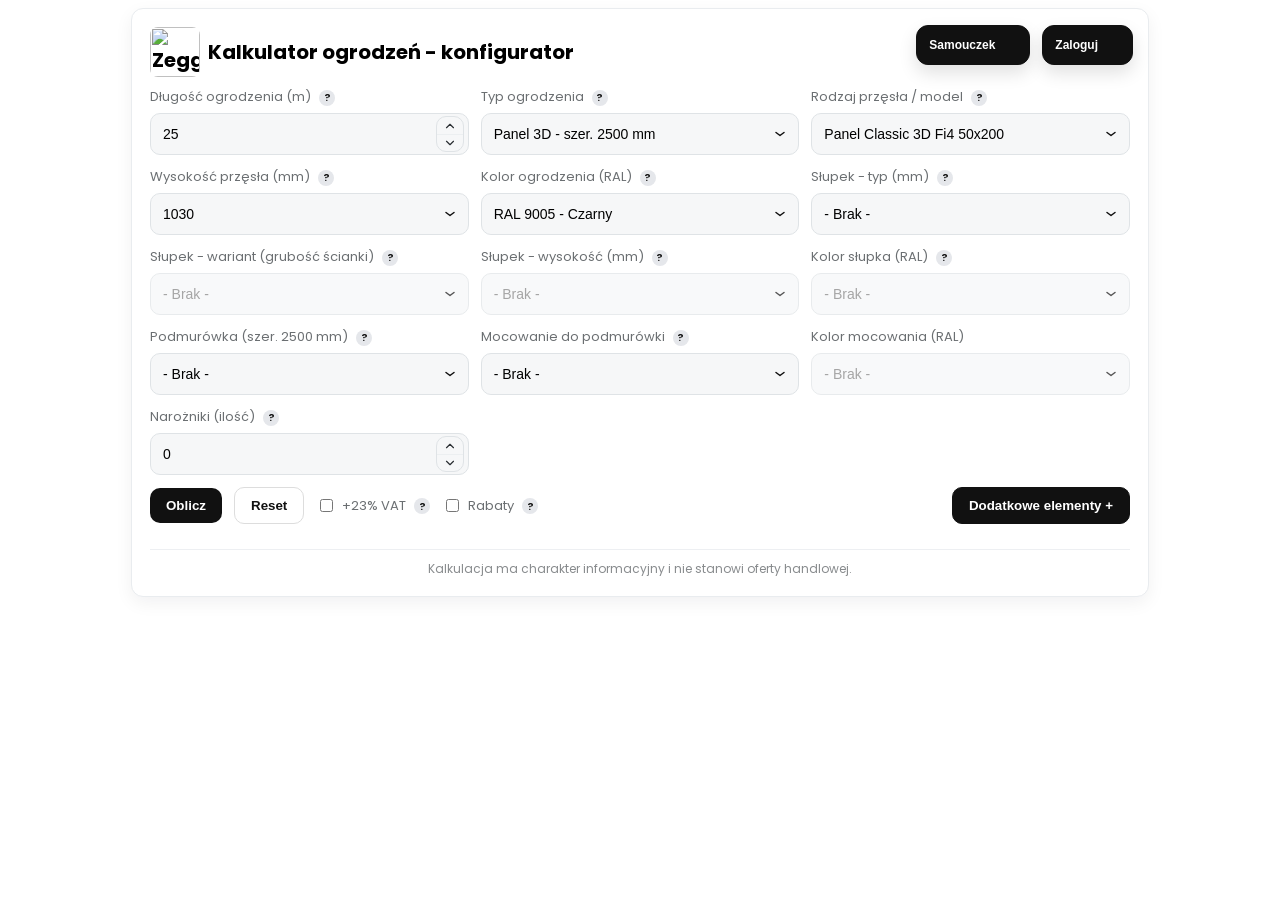
==== commit b68f2ad3: "tfd" ====
--- a/Źródło - Kalkulator ogrodzeń ZEGGER v1.9.9.1.html
+++ b/Źródło - Kalkulator ogrodzeń ZEGGER v1.9.9.1.html
@@ -275,19 +275,28 @@
   background:var(--bg);border:1px solid var(--line);border-radius:12px;color:var(--text);
   min-height:auto; padding:12px;
   display:grid; gap:10px;
-  grid-template-columns: 1.15fr auto auto;
-  grid-template-rows: 180px var(--acc-title-row, auto) auto auto;
+  grid-template-columns: minmax(0, 1.15fr) auto auto;
+  grid-template-rows: 180px var(--acc-title-row, auto) auto auto auto;
   grid-template-areas:
     "image image image"
     "title title title"
     "size  ctr   qty"
+    "note  note  note"
     "motors motors motors";
 }
 .acc-title{
   min-height: var(--acc-title-row, 0px);
-  display:flex; flex-direction:column; justify-content:flex-start; line-height:1.15;
-}
-.acc-title .acc-main{display:block;font-weight:500}
+  min-width:0;
+  display:flex; flex-direction:column; justify-content:flex-start; gap:2px; line-height:1.22;
+}
+.acc-title .acc-main{
+  display:block;
+  font-weight:500;
+  font-size:0.96em;
+  line-height:1.18;
+  white-space:normal;
+  text-wrap:balance;
+}
 .acc-title .acc-sub{display:block;font-weight:500;color:var(--muted)}
 
 .acc-image{
@@ -326,7 +335,32 @@
   border-color: #cfd6db;
   box-shadow: 0 0 0 2px rgba(17,17,17,.06);
 }
-.acc-size{ grid-area:size }
+.acc-size{ grid-area:size; width:100% }
+.acc-note{
+  grid-area:note;
+  display:inline-flex;
+  align-items:center;
+  gap:6px;
+  min-width:0;
+  font-size:12px;
+  line-height:1.3;
+  color:var(--muted);
+  padding-top:4px;
+  margin-bottom:-6px;
+}
+.acc-note .tip{
+  flex:0 0 auto;
+  width:15px;
+  height:15px;
+  margin-left:0;
+  font-size:10px;
+}
+.acc-note .tip::after{
+  width:min(240px, calc(100vw - 32px));
+  white-space:normal;
+  text-align:left;
+  line-height:1.35;
+}
 
 /* Kapsuła +/- */
 :root{ --ctrl:32px; }
@@ -1243,26 +1277,34 @@
       <!-- ZEGGER TECH: Karta produktu - FURTKA - prawa autorskie © Zegger Tech -->
 <div class="acc-card" data-kind="furtka">
         <div class="acc-image" id="accImg-furtka"></div>
-        <div class="acc-title" id="accTitle-furtka">Furtka</div>
+        <div class="acc-title" id="accTitle-furtka">Skrzydło furtki</div>
         <select class="acc-size" id="accSize-furtka"></select>
         <div class="acc-ctrl-bottom">
           <button class="acc-btn-light acc-minus" data-kind="furtka" type="button">-</button>
           <button class="acc-btn-light acc-plus" data-kind="furtka" type="button">+</button>
         </div>
         <div class="acc-qty" id="accQty-furtka">0 szt.</div>
+        <div class="acc-note">
+          <span>Akcesoria sprzedawane osobno</span>
+          <span class="tip" data-tip="Sprzedawany produkt nie zawiera słupów ani akcesoriów montażowych.">?</span>
+        </div>
       </div>
 
       <!-- Brama 2S -->
       <!-- ZEGGER TECH: Karta produktu - BRAMA DWUSKRZYDŁOWA - prawa autorskie © Zegger Tech -->
 <div class="acc-card" data-kind="brama2s">
         <div class="acc-image" id="accImg-brama2s"></div>
-        <div class="acc-title" id="accTitle-brama2s">Brama dwuskrzydłowa</div>
+        <div class="acc-title" id="accTitle-brama2s">Skrzydło bramy dwuskrzydłowej</div>
         <select class="acc-size" id="accSize-brama2s"></select>
         <div class="acc-ctrl-bottom">
           <button class="acc-btn-light acc-minus" data-kind="brama2s" type="button">-</button>
           <button class="acc-btn-light acc-plus" data-kind="brama2s" type="button">+</button>
         </div>
         <div class="acc-qty" id="accQty-brama2s">0 szt.</div>
+        <div class="acc-note">
+          <span>Akcesoria sprzedawane osobno</span>
+          <span class="tip" data-tip="Sprzedawany produkt nie zawiera słupów ani akcesoriów montażowych.">?</span>
+        </div>
 
         <!-- Napęd (panel pod kartą) -->
         <div class="acc-auto-wrap" id="accAutoWrap-brama2s">
@@ -1279,15 +1321,19 @@
 
       <!-- Brama przesuwna -->
       <!-- ZEGGER TECH: Karta produktu - BRAMA PRZESUWNA - prawa autorskie © Zegger Tech -->
-<div class="acc-card" data-kind="przesuwna">
+      <div class="acc-card" data-kind="przesuwna">
         <div class="acc-image" id="accImg-przesuwna"></div>
-        <div class="acc-title" id="accTitle-przesuwna">Brama przesuwna</div>
+        <div class="acc-title" id="accTitle-przesuwna">Skrzydło bramy przesuwnej</div>
         <select class="acc-size" id="accSize-przesuwna"></select>
         <div class="acc-ctrl-bottom">
           <button class="acc-btn-light acc-minus" data-kind="przesuwna" type="button">-</button>
           <button class="acc-btn-light acc-plus" data-kind="przesuwna" type="button">+</button>
         </div>
         <div class="acc-qty" id="accQty-przesuwna">0 szt.</div>
+        <div class="acc-note">
+          <span>Akcesoria sprzedawane osobno</span>
+          <span class="tip" data-tip="Sprzedawany produkt nie zawiera słupów ani akcesoriów montażowych.">?</span>
+        </div>
 
         <!-- Napęd (panel pod kartą) -->
         <div class="acc-auto-wrap" id="accAutoWrap-przesuwna">
@@ -2164,9 +2210,9 @@
     function refreshExtrasUI(){
       const fam  = accessoryFamily(elType.value, elModel.value);
       const imgs = ACCESSORY_IMAGES[fam] || {};
-      setAccTitle('accTitle-furtka',    'Furtka',              fam);
-      setAccTitle('accTitle-brama2s',   'Brama dwuskrzydłowa', fam);
-      setAccTitle('accTitle-przesuwna', 'Brama przesuwna',     fam);
+      setAccTitle('accTitle-furtka',    'Skrzydło furtki',              fam);
+      setAccTitle('accTitle-brama2s',   'Skrzydło bramy dwuskrzydłowej', fam);
+      setAccTitle('accTitle-przesuwna', 'Skrzydło bramy przesuwnej',     fam);
 
       setImgBg('accImg-furtka',    imgs.furtka);
       setImgBg('accImg-brama2s',   imgs.brama2s);
@@ -2409,7 +2455,7 @@
                 ? (lib.brama_dwuskrzydlowa?.reczna?.[st.size] ?? null)
                 : (lib.brama_przesuwna?.reczna?.[st.size] ?? null));
           if (unit!=null){
-            total += addRow(`${kind==='furtka'?'Furtka':(kind==='brama2s'?'Brama dwuskrzydłowa':'Brama przesuwna')} (${fam}) - ${st.size}`, st.qty, unit);
+            total += addRow(`${kind==='furtka'?'Skrzydło furtki':(kind==='brama2s'?'Skrzydła bramy dwuskrzydłowej':'Skrzydło bramy przesuwnej')} (${fam}) - ${st.size}`, st.qty, unit);
           }
         }
       });
@@ -3567,1499 +3613,7 @@
 })();
 </script>
 
-<div class="z-modal-backdrop" id="motorsModal" aria-hidden="true" role="dialog">
-  <div class="z-modal" role="document">
-    <div class="z-modal-head">
-      <div class="z-modal-title">Akcesoria - konfigurator</div>
-      <button class="z-modal-close" id="motorsClose" type="button">Zamknij</button>
-    </div>
-    <div class="z-modal-body">
-      
-  <div class="z-tools">
-    <input id="motorsSearch" class="z-search" type="search" placeholder="Szukaj akcesoriów">
-    <div class="z-chips">
-      <button class="z-chip active" data-filter="all" type="button">Wszystko</button>
-      <button class="z-chip" data-filter="furtka" type="button">Furtka</button>
-      <button class="z-chip" data-filter="brama2s" type="button">Dwuskrzydłowe</button>
-      <button class="z-chip" data-filter="przesuwna" type="button">Przesuwne</button>
-      <button class="z-chip" data-filter="automaty" type="button">Automaty</button>
-    </div>
-  </div>
-
-      <table class="z-table">
-        <thead>
-          <tr><th>Miniatura</th><th>Nazwa napędu</th><th>Typ</th><th>Cena</th><th style="text-align:right;">Ilość</th></tr>
-        </thead>
-        <tbody id="motorsRows"></tbody>
-      </table>
-      
-  <div class="z-bottom">
-    <div class="z-mini-sum" id="motorsMiniSum">Suma: 0,00 zł</div>
-    <div class="z-actions">
-      <span class="z-muted">Zmiany są zapisywane automatycznie.</span>
-      
-    </div>
-  </div>
-
-    </div>
-  </div>
-</div>
-
-<script>
-/* ==========================================================================
-   ZEGGER TECH COPYRIGHT HEADER - (C) 2019–2025 Zegger Tech Sp. z o.o.
-   This JavaScript block is part of the proprietary "Zegger Fence Calculator".
-   Unauthorized use, copying or removal of this notice is prohibited.
-   Marker: 2025-10-20
-   ========================================================================== */
-;(() => {
-  try {
-    const COPYRIGHT = "© Zegger Tech Sp. z o.o. 2019–2025. All rights reserved.";
-    // PUBLIC WATERMARK - visible in developer tools:
-    if (!window.__ZEGGER_COPYRIGHT__) window.__ZEGGER_COPYRIGHT__ = COPYRIGHT;
-    console.warn(COPYRIGHT + " | Ten kalkulator i kod podlegają ochronie prawnej.");
-  } catch(e) {}
-})();
-
-(function(){
-  // Cennik z kodu bazowego
-  const AUTOMAT_PRICE = {
-    brama2s: {
-      "Napęd TOUSEK SLIM CLR 2-Skrzydłowy komplet": 3795,
-      "Napęd TOUSEK SONIC 25 komplet": 3575,
-      "Napęd CAME AXI 25 SAFE ATOMO komplet": 2390
-    },
-    przesuwna: {
-      "Napęd TOUSEK PULL TSA komplet": 2099,
-      "Napęd TOUSEK PULL T8 Komplet": 2059,
-      "Napęd CAME BXV 6 SAFE ATOMO komplet": 1899,
-      "Napęd CAME BXV 10 komplet": 2099
-    }
-  };
-
-  // Linki do miniatur (strony producentów)
-  const IMG = {
-  "Domofon CAME LCKIPEC04": "https://zegger.pl/wp-content/uploads/2025/10/Kal-a34.png",
-  "Wideodomofon CAME LVKITEPV04": "https://zegger.pl/wp-content/uploads/2025/10/Kal-a34.png",
-  "Skrzynka na listy": "https://zegger.pl/wp-content/uploads/2025/10/Kal-a34.png",
-  // Furtka + Dwuskrzydłowe
-  "Klamka/klamka + zestaw montażowy czarna":       "https://zegger.pl/wp-content/uploads/2025/10/Kal-a7.png",
-  "Klamka/pochwyt + zestaw montażowy czarny":      "https://zegger.pl/wp-content/uploads/2025/10/Kal-a8.png",
-  "Pochwyt/pochwyt + zestaw montażowy czarny":     "https://zegger.pl/wp-content/uploads/2025/10/Kal-a9.png",
-  "Klamka/klamka + zestaw montażowy nierdzewna":   "https://zegger.pl/wp-content/uploads/2025/10/Kal-a10.png",
-  "Klamka/pochwyt + zestaw montażowy nierdzewny":  "https://zegger.pl/wp-content/uploads/2025/10/Kal-a11.png",
-  "Pochwyt/pochwyt + zestaw montażowy nierdzewny": "https://zegger.pl/wp-content/uploads/2025/10/Kal-a12.png",
-  "Wkładka bębenkowa (Niklowana)":                 "https://zegger.pl/wp-content/uploads/2025/10/Kal-a1.png",
-  "Wkładka bębenkowa (Mosiężna)":                  "https://zegger.pl/wp-content/uploads/2025/10/Kal-a2.png",
-  "Zamek uniwersalny (Niklowana)":                 "https://zegger.pl/wp-content/uploads/2025/10/Kal-a13.png",
-  "Zamek uniwersalny (Mosiężna)":                  "https://zegger.pl/wp-content/uploads/2025/10/Kal-a13.png",
-
-  // Furtka (tylko)
-  "Elektrozaczep":                                 "https://zegger.pl/wp-content/uploads/2025/10/Kal-a17.png",
-  "Zaczep furtki RAL":                             "https://zegger.pl/wp-content/uploads/2025/10/Kal-a16.png",
-  "Kasetka pod elektrozaczep RAL":                 "https://zegger.pl/wp-content/uploads/2025/10/Kal-a15.png",
-  "Antaba RAL jednostronna":                       "https://zegger.pl/wp-content/uploads/2025/10/Kal-a18.png",
-  "Antaba RAL dwustronna":                         "https://zegger.pl/wp-content/uploads/2025/10/Kal-a18.png",
-  "Zawias na blaszce RAL bramowy/furtkowy":        "https://zegger.pl/wp-content/uploads/2025/10/Kal-a19.png",
-
-  // Dwuskrzydłowe (tylko)
-  "Rygiel Ocynk":                                  "https://zegger.pl/wp-content/uploads/2025/10/Kal-a20.png",
-  "Odbójnik dolny, Stal + RAL":                    "https://zegger.pl/wp-content/uploads/2025/10/Kal-a21.png",
-  "Odbójnik dolny, Gumowy + RAL 9005":             "https://zegger.pl/wp-content/uploads/2025/10/Kal-a22.png",
-
-  // Przesuwne (tylko)
-  "Zamek hakowy do bramy przesuwnej":              "https://zegger.pl/wp-content/uploads/2025/10/Kal-a14.png",
-  "Uchwyt górny 40/60 RAL":                        "https://zegger.pl/wp-content/uploads/2025/10/Kal-a23.png",
-  "Najazd dolny RAL":                              "https://zegger.pl/wp-content/uploads/2025/10/Kal-a24.png",
-  "Koło najazdu bramy z odbojnikiem":              "https://zegger.pl/wp-content/uploads/2025/10/Kal-a25.png",
-  "Listwa zębata stalowa + komplet montażowy":     "https://zegger.pl/wp-content/uploads/2025/10/Kal-a26.png",
-  "Listwa zębata nylonowa + komplet montażowy":    "https://zegger.pl/wp-content/uploads/2025/10/Kal-a26.png",
-  "Wózek lekki bramy przesuwnej z podstawą / 2 szt.": "https://zegger.pl/wp-content/uploads/2025/10/Kal-a27.png",
-  "Wózek ciężki bramy przesuwnej z podstawą / 2 szt.": "https://zegger.pl/wp-content/uploads/2025/10/Kal-a28.png",
-  "Obudowa wózka lekkiego/ciężkiego":              "https://zegger.pl/wp-content/uploads/2025/10/Kal-a29.png",
-
-  // Słupek
-  "Zaślepka zewnętrzna 60x40":                     "https://zegger.pl/wp-content/uploads/2025/10/Kal-a3.png",
-  "Zaślepka wewnętrzna 60x60":                     "https://zegger.pl/wp-content/uploads/2025/10/Kal-a4.png",
-  "Zaślepka wewnętrzna 80x80":                     "https://zegger.pl/wp-content/uploads/2025/10/Kal-a4.png",
-  "Zaślepka wewnętrzna 100x100":                   "https://zegger.pl/wp-content/uploads/2025/10/Kal-a4.png",
-  "Stopa montażowa RAL 60x40":                     "https://zegger.pl/wp-content/uploads/2025/10/Kal-a5.png",
-
-  "Słup 60x40x1,2 - 2000 mm":                      "https://zegger.pl/wp-content/uploads/2026/03/S60x40.png",
-  "Słup 60x40x1,2 - 2300 mm":                      "https://zegger.pl/wp-content/uploads/2026/03/S60x40.png",
-  "Słup 60x40x1,2 - 2600 mm":                      "https://zegger.pl/wp-content/uploads/2026/03/S60x40.png",
-  "Słup 60x40x1,5 - 2000 mm":                      "https://zegger.pl/wp-content/uploads/2026/03/S60x40.png",
-  "Słup 60x40x1,5 - 2300 mm":                      "https://zegger.pl/wp-content/uploads/2026/03/S60x40.png",
-  "Słup 60x40x1,5 - 2600 mm":                      "https://zegger.pl/wp-content/uploads/2026/03/S60x40.png",
-  "Słup 60x40x1,5 - 3000 mm":                      "https://zegger.pl/wp-content/uploads/2026/03/S60x40.png",
-
-  "Słup 60x40x1,2 na stopie - 1300 mm":            "https://zegger.pl/wp-content/uploads/2026/03/S60x40.png",
-  "Słup 60x40x1,2 na stopie - 1600 mm":            "https://zegger.pl/wp-content/uploads/2026/03/S60x40.png",
-  "Słup 60x40x1,2 na stopie - 2000 mm":            "https://zegger.pl/wp-content/uploads/2026/03/S60x40.png",
-  "Słup 60x40x1,5 na stopie - 1300 mm":            "https://zegger.pl/wp-content/uploads/2026/03/S60x40.png",
-  "Słup 60x40x1,5 na stopie - 1600 mm":            "https://zegger.pl/wp-content/uploads/2026/03/S60x40.png",
-  "Słup 60x40x1,5 na stopie - 2000 mm":            "https://zegger.pl/wp-content/uploads/2026/03/S60x40.png",
-  "Słup 60x40x1,5 na stopie - 3000 mm":            "https://zegger.pl/wp-content/uploads/2026/03/S60x40.png",
-
-  "Słup 60x60x2 - 2000 mm":                        "https://zegger.pl/wp-content/uploads/2026/03/S60x60.png",
-  "Słup 60x60x2 - 2300 mm":                        "https://zegger.pl/wp-content/uploads/2026/03/S60x60.png",
-  "Słup 60x60x2 - 2500 mm":                        "https://zegger.pl/wp-content/uploads/2026/03/S60x60.png",
-
-  "Słup 60x60x2 / z nitonakrętkami - 2000 mm":     "https://zegger.pl/wp-content/uploads/2026/03/S60x60.png",
-  "Słup 60x60x2 / z nitonakrętkami - 2300 mm":     "https://zegger.pl/wp-content/uploads/2026/03/S60x60.png",
-  "Słup 60x60x2 / z nitonakrętkami - 2500 mm":     "https://zegger.pl/wp-content/uploads/2026/03/S60x60.png",
-
-  "Słup 60x60x2 na stopie - 1300 mm":              "https://zegger.pl/wp-content/uploads/2026/03/S60x60.png",
-  "Słup 60x60x2 na stopie - 1600 mm":              "https://zegger.pl/wp-content/uploads/2026/03/S60x60.png",
-  "Słup 60x60x2 na stopie - 1800 mm":              "https://zegger.pl/wp-content/uploads/2026/03/S60x60.png",
-  "Słup 60x60x2 na stopie - 2000 mm":              "https://zegger.pl/wp-content/uploads/2026/03/S60x60.png",
-
-  "Słup 80x80x2 - 2000 mm":                        "https://zegger.pl/wp-content/uploads/2026/03/S80x80.png",
-  "Słup 80x80x2 - 2300 mm":                        "https://zegger.pl/wp-content/uploads/2026/03/S80x80.png",
-  "Słup 80x80x2 - 2500 mm":                        "https://zegger.pl/wp-content/uploads/2026/03/S80x80.png",
-
-  "Słup 80x80x2 / z nitonakrętkami - 2000 mm":     "https://zegger.pl/wp-content/uploads/2026/03/S80x80.png",
-  "Słup 80x80x2 / z nitonakrętkami - 2300 mm":     "https://zegger.pl/wp-content/uploads/2026/03/S80x80.png",
-  "Słup 80x80x2 / z nitonakrętkami - 2500 mm":     "https://zegger.pl/wp-content/uploads/2026/03/S80x80.png",
-
-  "Słup 80x80x2 na stopie - 1300 mm":              "https://zegger.pl/wp-content/uploads/2026/03/S80x80.png",
-  "Słup 80x80x2 na stopie - 1600 mm":              "https://zegger.pl/wp-content/uploads/2026/03/S80x80.png",
-  "Słup 80x80x2 na stopie - 1800 mm":              "https://zegger.pl/wp-content/uploads/2026/03/S80x80.png",
-  "Słup 80x80x2 na stopie - 2000 mm":              "https://zegger.pl/wp-content/uploads/2026/03/S80x80.png",
-
-  "Słup 100x100x2 - 2000 mm":                      "https://zegger.pl/wp-content/uploads/2026/03/S100x100.png",
-  "Słup 100x100x2 - 2300 mm":                      "https://zegger.pl/wp-content/uploads/2026/03/S100x100.png",
-  "Słup 100x100x2 - 2500 mm":                      "https://zegger.pl/wp-content/uploads/2026/03/S100x100.png",
-
-  "Słup 100x100x2 / z nitonakrętkami - 2000 mm":   "https://zegger.pl/wp-content/uploads/2026/03/S100x100.png",
-  "Słup 100x100x2 / z nitonakrętkami - 2300 mm":   "https://zegger.pl/wp-content/uploads/2026/03/S100x100.png",
-  "Słup 100x100x2 / z nitonakrętkami - 2500 mm":   "https://zegger.pl/wp-content/uploads/2026/03/S100x100.png",
-
-  "Słup 100x100x2 na stopie - 1300 mm":            "https://zegger.pl/wp-content/uploads/2026/03/S100x100.png",
-  "Słup 100x100x2 na stopie - 1600 mm":            "https://zegger.pl/wp-content/uploads/2026/03/S100x100.png",
-  "Słup 100x100x2 na stopie - 1800 mm":            "https://zegger.pl/wp-content/uploads/2026/03/S100x100.png",
-  "Słup 100x100x2 na stopie - 2000 mm":            "https://zegger.pl/wp-content/uploads/2026/03/S100x100.png",
-
-  "Słup 80x80x3 - 2000 mm":                        "https://zegger.pl/wp-content/uploads/2026/03/S80x80.png",
-  "Słup 80x80x3 - 2300 mm":                        "https://zegger.pl/wp-content/uploads/2026/03/S80x80.png",
-  "Słup 80x80x3 - 2500 mm":                        "https://zegger.pl/wp-content/uploads/2026/03/S80x80.png",
-
-  "Słup 80x80x3 / z nitonakrętkami - 2000 mm":     "https://zegger.pl/wp-content/uploads/2026/03/S80x80.png",
-  "Słup 80x80x3 / z nitonakrętkami - 2300 mm":     "https://zegger.pl/wp-content/uploads/2026/03/S80x80.png",
-  "Słup 80x80x3 / z nitonakrętkami - 2500 mm":     "https://zegger.pl/wp-content/uploads/2026/03/S80x80.png",
-
-  "Słup 100x100x3 - 2000 mm":                      "https://zegger.pl/wp-content/uploads/2026/03/S100x100.png",
-  "Słup 100x100x3 - 2300 mm":                      "https://zegger.pl/wp-content/uploads/2026/03/S100x100.png",
-  "Słup 100x100x3 - 2500 mm":                      "https://zegger.pl/wp-content/uploads/2026/03/S100x100.png",
-
-  "Słup 100x100x3 / z nitonakrętkami - 2000 mm":   "https://zegger.pl/wp-content/uploads/2026/03/S100x100.png",
-  "Słup 100x100x3 / z nitonakrętkami - 2300 mm":   "https://zegger.pl/wp-content/uploads/2026/03/S100x100.png",
-  "Słup 100x100x3 / z nitonakrętkami - 2500 mm":   "https://zegger.pl/wp-content/uploads/2026/03/S100x100.png",
-
-  // Automaty – akcesoria
-  "Pilot TOUSEK RS 433/868 2-kanałowy":            "https://zegger.pl/wp-content/uploads/2025/10/Kal-a30.png",
-  "Pilot TOUSEK RS 433/868 4-kanałowy":            "https://zegger.pl/wp-content/uploads/2025/10/Kal-a30.png",
-  "Pilot CAME TOP 433/868":                        "https://zegger.pl/wp-content/uploads/2025/10/Kal-a30.png",
-  "Lampa TOUSEK LED + uchwyt montażowy":           "https://zegger.pl/wp-content/uploads/2025/10/Kal-a31.png",
-  "Lampa CAME KRX LED + uchwyt montażowy":         "https://zegger.pl/wp-content/uploads/2025/10/Kal-a31.png",
-  "Antena zewnętrzna Tousek do lamp RS 433/868":   "https://zegger.pl/wp-content/uploads/2025/10/Kal-a37-kopia.png",
-
-  // Automaty + Dwuskrzydłowe
-  "Napęd TOUSEK SLIM CLR 2-Skrzydłowy komplet":    "https://zegger.pl/wp-content/uploads/2025/10/Kal-a32.png",
-  "Napęd TOUSEK SONIC 25 komplet":                 "https://zegger.pl/wp-content/uploads/2025/10/Kal-a32.png",
-  "Napęd CAME AXI 25 SAFE ATOMO komplet":          "https://zegger.pl/wp-content/uploads/2025/10/Kal-a32.png",
-
-  // Automaty + Przesuwne
-  "Napęd TOUSEK PULL TSA komplet":                 "https://zegger.pl/wp-content/uploads/2025/10/Kal-a32.png",
-  "Napęd TOUSEK PULL T8 Komplet":                  "https://zegger.pl/wp-content/uploads/2025/10/Kal-a32.png",
-  "Napęd CAME BXV 6 SAFE ATOMO komplet":           "https://zegger.pl/wp-content/uploads/2025/10/Kal-a32.png",
-  "Napęd CAME BXV 10 komplet":                     "https://zegger.pl/wp-content/uploads/2025/10/Kal-a32.png",
-
-  // Multibox
-  "Słupek Multibox": "https://zegger.pl/wp-content/uploads/2025/10/Kal-a34.png",
-  "Skrzynka na listy": "https://zegger.pl/wp-content/uploads/2025/10/Kal-a35.png",
-  "Wideodomofon CAME LVKITEPV04": "https://zegger.pl/wp-content/uploads/2025/10/Kal-a36.png",
-  "Domofon CAME LCKIPEC04": "https://zegger.pl/wp-content/uploads/2025/10/Kal-a36.png"
-};
-
-  // Stan globalny (kompatybilny z kalkulatorem)
-  window.autoState = window.autoState || { brama2s:{name:'none', qty:0}, przesuwna:{name:'none', qty:0} };
-  // Rozszerzamy do struktur wielomodelowych (ilości dla każdego modelu), bez psucia starego API:
-  const qtyMap = { brama2s: {}, przesuwna: {} };
-
-  // Budowa wierszy w modalu
-  const rowsBox = document.getElementById('motorsRows');
-  function thumbStyle(url){
-    // Używamy tła z linku producenta jako fallback (często to nie jest bezpośrednie JPG)
-    return "background-image:url('https://via.placeholder.com/640x360.png?text=Zdjecie+akcesorium');";
-  }
-  
-  function createRow(type, name, price){
-    const tr = document.createElement('tr');
-    const typeLabel = (type==='brama2s') ? 'Brama dwuskrzydłowa' : (type==='przesuwna' ? 'Brama przesuwna' : (type==='furtka' ? 'Furtka' : 'Automaty'));
-    const priceCell = (Number(price||0) > 0 ? Number(price).toLocaleString('pl-PL',{minimumFractionDigits:2,maximumFractionDigits:2}) + ' zł' : 'na zapytanie');
-    tr.innerHTML = `
-      <td class="z-img"><div class="z-thumb" style="${thumbStyle(IMG[name]||'')}"></div></td>
-      <td>${name}</td>
-      <td>${typeLabel}</td>
-      <td>${priceCell}</td>
-      <td style="text-align:right;">
-        <div class="z-qty" data-type="${type}" data-name="${name}" data-price="${Number(price||0)}">
-          <button class="zminus" type="button">-</button>
-          <input class="zinput" type="number" min="0" value="0">
-          <button class="zplus" type="button">+</button>
-        </div>
-      </td>
-    `;
-    rowsBox.appendChild(tr);
-  }
-  
-  // Zbuduj tabelę (akcesoria + automaty jako osobna kategoria)
-  const ACCESSORY_ITEMS = [
-    // FURTKA - okucia
-    {type:'furtka', name:'Klamka/klamka + zestaw montażowy czarna', price:52},
-    {type:'furtka', name:'Klamka/pochwyt + zestaw montażowy czarny', price:52},
-    {type:'furtka', name:'Pochwyt/pochwyt + zestaw montażowy czarny', price:52},
-    {type:'furtka', name:'Klamka/klamka + zestaw montażowy nierdzewna', price:102},
-    {type:'furtka', name:'Klamka/pochwyt + zestaw montażowy nierdzewny', price:102},
-    {type:'furtka', name:'Pochwyt/pochwyt + zestaw montażowy nierdzewny', price:102},
-
-    // FURTKA - zamki / wkładki / elektrozaczep
-    {type:'furtka', name:'Wkładka bębenkowa (Niklowana)', price:55},
-    {type:'furtka', name:'Wkładka bębenkowa (Mosiężna)', price:55},
-    {type:'furtka', name:'Zamek uniwersalny (Niklowana)', price:56},
-    {type:'furtka', name:'Zamek uniwersalny (Mosiężna)', price:56},
-    {type:'przesuwna', name:'Zamek hakowy do bramy przesuwnej', price:67.85},
-    {type:'furtka', name:'Elektrozaczep', price:97},
-    {type:'furtka', name:'Zaczep furtki RAL', price:27},
-    {type:'furtka', name:'Kasetka pod elektrozaczep RAL', price:105},
-
-    // FURTKA - inne okucia
-    {type:'furtka', name:'Antaba RAL jednostronna', price:0},
-    {type:'furtka', name:'Antaba RAL dwustronna', price:0},
-    {type:'furtka', name:'Zawias na blaszce RAL bramowy/furtkowy', price:33.35},
-    {type:'furtka', name:'Rygiel Ocynk', price:45},
-
-    // BRAMA DWUSKRZYDŁOWA
-    {type:'brama2s', name:'Odbójnik dolny, Stal + RAL', price:42},
-    {type:'brama2s', name:'Odbójnik dolny, Gumowy + RAL 9005', price:52},
-
-    // BRAMA PRZESUWNA
-    {type:'przesuwna', name:'Uchwyt górny 40/60 RAL', price:56.35},
-    {type:'przesuwna', name:'Najazd dolny RAL', price:67.85},
-    {type:'przesuwna', name:'Koło najazdu bramy z odbojnikiem', price:40.25},
-    {type:'przesuwna', name:'Listwa zębata stalowa + komplet montażowy', price:46.00},
-    {type:'przesuwna', name:'Listwa zębata nylonowa + komplet montażowy', price:46.00},
-    {type:'przesuwna', name:'Wózek lekki bramy przesuwnej z podstawą / 2 szt.', price:282.90},
-    {type:'przesuwna', name:'Wózek ciężki bramy przesuwnej z podstawą / 2 szt.', price:418.60},
-    {type:'przesuwna', name:'Obudowa wózka lekkiego/ciężkiego', price:33.35},
-
-    // Zaślepki i stopy
-    {type:'furtka', name:'Zaślepka zewnętrzna 60x40', price:2.65},
-    {type:'furtka', name:'Zaślepka wewnętrzna 60x60', price:4.60},
-    {type:'furtka', name:'Zaślepka wewnętrzna 80x80', price:5.75},
-    {type:'furtka', name:'Zaślepka wewnętrzna 100x100', price:6.33},
-    {type:'furtka', name:'Stopa montażowa RAL 60x40', price:40.25},
-
-    // Słupy
-    {type:'furtka', name:'Słup 60x40x1,2 - 2000 mm', price:43},
-    {type:'furtka', name:'Słup 60x40x1,2 - 2300 mm', price:50},
-    {type:'furtka', name:'Słup 60x40x1,2 - 2600 mm', price:56},
-    {type:'furtka', name:'Słup 60x40x1,5 - 2000 mm', price:50},
-    {type:'furtka', name:'Słup 60x40x1,5 - 2300 mm', price:61},
-    {type:'furtka', name:'Słup 60x40x1,5 - 2600 mm', price:66},
-    {type:'furtka', name:'Słup 60x40x1,5 - 3000 mm', price:114},
-
-    {type:'furtka', name:'Słup 60x40x1,2 na stopie - 1300 mm', price:167},
-    {type:'furtka', name:'Słup 60x40x1,2 na stopie - 1600 mm', price:178},
-    {type:'furtka', name:'Słup 60x40x1,2 na stopie - 2000 mm', price:192},
-    {type:'furtka', name:'Słup 60x40x1,5 na stopie - 1300 mm', price:199},
-    {type:'furtka', name:'Słup 60x40x1,5 na stopie - 1600 mm', price:209},
-    {type:'furtka', name:'Słup 60x40x1,5 na stopie - 2000 mm', price:229},
-    {type:'furtka', name:'Słup 60x40x1,5 na stopie - 3000 mm', price:343},
-
-    {type:'furtka', name:'Słup 60x60x2 - 2000 mm', price:143},
-    {type:'furtka', name:'Słup 60x60x2 - 2300 mm', price:161},
-    {type:'furtka', name:'Słup 60x60x2 - 2500 mm', price:173},
-
-    {type:'furtka', name:'Słup 60x60x2 / z nitonakrętkami - 2000 mm', price:154},
-    {type:'furtka', name:'Słup 60x60x2 / z nitonakrętkami - 2300 mm', price:172},
-    {type:'furtka', name:'Słup 60x60x2 / z nitonakrętkami - 2500 mm', price:184},
-
-    {type:'furtka', name:'Słup 60x60x2 na stopie - 1300 mm', price:224},
-    {type:'furtka', name:'Słup 60x60x2 na stopie - 1600 mm', price:244},
-    {type:'furtka', name:'Słup 60x60x2 na stopie - 1800 mm', price:257},
-    {type:'furtka', name:'Słup 60x60x2 na stopie - 2000 mm', price:270},
-
-    {type:'furtka', name:'Słup 80x80x2 - 2000 mm', price:189},
-    {type:'furtka', name:'Słup 80x80x2 - 2300 mm', price:214},
-    {type:'furtka', name:'Słup 80x80x2 - 2500 mm', price:231},
-
-    {type:'furtka', name:'Słup 80x80x2 / z nitonakrętkami - 2000 mm', price:198},
-    {type:'furtka', name:'Słup 80x80x2 / z nitonakrętkami - 2300 mm', price:226},
-    {type:'furtka', name:'Słup 80x80x2 / z nitonakrętkami - 2500 mm', price:242},
-
-    {type:'furtka', name:'Słup 80x80x2 na stopie - 1300 mm', price:266},
-    {type:'furtka', name:'Słup 80x80x2 na stopie - 1600 mm', price:293},
-    {type:'furtka', name:'Słup 80x80x2 na stopie - 1800 mm', price:309},
-    {type:'furtka', name:'Słup 80x80x2 na stopie - 2000 mm', price:329},
-
-    {type:'furtka', name:'Słup 100x100x2 - 2000 mm', price:253},
-    {type:'furtka', name:'Słup 100x100x2 - 2300 mm', price:288},
-    {type:'furtka', name:'Słup 100x100x2 - 2500 mm', price:311},
-
-    {type:'furtka', name:'Słup 100x100x2 / z nitonakrętkami - 2000 mm', price:265},
-    {type:'furtka', name:'Słup 100x100x2 / z nitonakrętkami - 2300 mm', price:299},
-    {type:'furtka', name:'Słup 100x100x2 / z nitonakrętkami - 2500 mm', price:322},
-
-    {type:'furtka', name:'Słup 100x100x2 na stopie - 1300 mm', price:311},
-    {type:'furtka', name:'Słup 100x100x2 na stopie - 1600 mm', price:345},
-    {type:'furtka', name:'Słup 100x100x2 na stopie - 1800 mm', price:369},
-    {type:'furtka', name:'Słup 100x100x2 na stopie - 2000 mm', price:391},
-
-    {type:'furtka', name:'Słup 80x80x3 - 2000 mm', price:262},
-    {type:'furtka', name:'Słup 80x80x3 - 2300 mm', price:298},
-    {type:'furtka', name:'Słup 80x80x3 - 2500 mm', price:322},
-
-    {type:'furtka', name:'Słup 80x80x3 / z nitonakrętkami - 2000 mm', price:274},
-    {type:'furtka', name:'Słup 80x80x3 / z nitonakrętkami - 2300 mm', price:310},
-    {type:'furtka', name:'Słup 80x80x3 / z nitonakrętkami - 2500 mm', price:333},
-
-    {type:'furtka', name:'Słup 100x100x3 - 2000 mm', price:372},
-    {type:'furtka', name:'Słup 100x100x3 - 2300 mm', price:426},
-    {type:'furtka', name:'Słup 100x100x3 - 2500 mm', price:460},
-
-    {type:'furtka', name:'Słup 100x100x3 / z nitonakrętkami - 2000 mm', price:385},
-    {type:'furtka', name:'Słup 100x100x3 / z nitonakrętkami - 2300 mm', price:437},
-    {type:'furtka', name:'Słup 100x100x3 / z nitonakrętkami - 2500 mm', price:472},
-
-
-    // Sterowanie / sygnalizacja - traktujemy jako akcesoria automatyki
-    {type:'automaty', name:'Pilot TOUSEK RS 433/868 2-kanałowy', price:99.00},
-    {type:'automaty', name:'Pilot TOUSEK RS 433/868 4-kanałowy', price:139.00},
-    {type:'automaty', name:'Pilot CAME TOP 433/868', price:93.00},
-    {type:'automaty', name:'Lampa TOUSEK LED + uchwyt montażowy', price:295.00},
-    {type:'automaty', name:'Lampa CAME KRX LED + uchwyt montażowy', price:199.00},
-    {type:'automaty', name:'Antena zewnętrzna Tousek do lamp RS 433/868', price:105.00},
-  ];
-
-  // Automaty - z domyślnej mapy cen, ale w kategorii "Automaty"
-  Object.entries(AUTOMAT_PRICE.brama2s).forEach(([n,p])=>ACCESSORY_ITEMS.push({type:'automaty', name:n, price:p}));
-  Object.entries(AUTOMAT_PRICE.przesuwna).forEach(([n,p])=>ACCESSORY_ITEMS.push({type:'automaty', name:n, price:p}));
-
-  // Render wierszy
-  ACCESSORY_ITEMS.forEach(it => createRow(it.type, it.name, it.price));
-
-  function clamp(n){ n = parseInt(n||0,10); return isNaN(n)||n<0?0:n; }
-  function updateSummary(){
-    // Aktualizacja skrótu pod przyciskiem
-    const box = document.getElementById('motorsSummary');
-    const items = [];
-    for(const [type, map] of Object.entries(qtyMap)){
-      for(const [name,qty] of Object.entries(map)){
-        if(qty>0){
-          // Skracamy do "MARKA MODEL" (bez słowa "Napęd" i "komplet")
-          const short = name.replace(/^Napęd\s+/,'').replace(/\s+komplet$/i,'');
-          items.push(`${short} × ${qty}`);
-        }
-      }
-    }
-    if(items.length){
-      box.style.display = '';
-      box.textContent = 'Wybrane akcesoria: ' + items.join(', ');
-    }else{
-      box.textContent = '';
-      box.style.display = 'none';
-    }
-  }
-
-  function syncAutoState(){
-    // Zachowujemy zgodność z dotychczasowym API:
-    // wybieramy pierwszy >0 dla każdego typu, żeby nie wywracać starej logiki,
-    // ale qtyMap przechowuje pełny rozkład (do rozbudowy PDF w przyszłości).
-    const pick = (type)=>{
-      const m = qtyMap[type]; let first = ['none',0];
-      for(const [name,q] of Object.entries(m)){ if(q>0){ first=[name,q]; break; } }
-      return first;
-    };
-    const [bName,bQty] = pick('brama2s');
-    const [pName,pQty] = pick('przesuwna');
-    window.autoState.brama2s = { name: bName, qty: bQty };
-    window.autoState.przesuwna = { name: pName, qty: pQty };
-    document.dispatchEvent(new CustomEvent('zegger:autoChanged', { detail: { state: window.autoState, all: qtyMap } }));
-  }
-
-  document.addEventListener('click', function(e){
-    if(e.target.id==='motorsBtn'){
-      document.getElementById('motorsModal').classList.add('show');
-      document.getElementById('motorsModal').setAttribute('aria-hidden','false');
-    }
-    if(e.target.id==='motorsClose' || (e.target.id==='motorsModal' && e.target.classList.contains('z-modal-backdrop'))){
-      document.getElementById('motorsModal').classList.remove('show');
-      document.getElementById('motorsModal').setAttribute('aria-hidden','true');
-      // Płynny scroll do sekcji dodatków
-      const extras = document.getElementById('extrasBox');
-      if(extras){ extras.scrollIntoView({behavior:'smooth', block:'start'}); }
-    }
-
-    const minus = e.target.closest('.zminus');
-    const plus  = e.target.closest('.zplus');
-    if(minus || plus){
-      const wrap = e.target.closest('.z-qty');
-      const input = wrap.querySelector('.zinput');
-      let v = clamp(input.value);
-      v = minus ? Math.max(0, v-1) : v+1;
-      input.value = v;
-      const type = wrap.dataset.type, name = wrap.dataset.name;
-      (qtyMap[type] ||= {})[name] = v;
-      updateSummary(); syncAutoState();
-    }
-  });
-
-  document.addEventListener('input', function(e){
-    if(e.target.classList.contains('zinput')){
-      const wrap = e.target.closest('.z-qty');
-      let v = clamp(e.target.value);
-      e.target.value = v;
-      const type = wrap.dataset.type, name = wrap.dataset.name;
-      (qtyMap[type] ||= {})[name] = v;
-      updateSummary(); syncAutoState();
-    }
-  });
-
-  // Wstrzyknięcie przycisku otwierającego modal (na wypadek, gdyby ktoś przeniósł HTML)
-  // Już dodaliśmy to w kodzie, ale pozostawiamy zabezpieczenie:
-  setTimeout(()=>{
-    if(!document.getElementById('motorsBtn')){
-      const extras = document.getElementById('extrasBox');
-      if(extras){
-        const btn = document.createElement('button');
-        btn.className = 'btn secondary';
-        btn.id = 'motorsBtn'; btn.type='button'; btn.textContent='Dodaj napędy do bram';
-        extras.appendChild(btn);
-        const sum = document.createElement('div'); sum.id='motorsSummary'; sum.style.marginTop='6px'; sum.style.display='none';
-        extras.appendChild(sum);
-      }
-    }
-  }, 0);
-
-})();
-
-/* ==== MODAL AUTOMATY + INTEGRACJA Z SUMĄ (v4) ==== */
-
-document.addEventListener("DOMContentLoaded", () => {
-  const modalBackdrop = document.querySelector(".z-modal-backdrop");
-  const modal = document.querySelector(".z-modal");
-  const openBtn = document.getElementById("motorsBtn");
-
-  if (openBtn && modalBackdrop && modal) {
-    openBtn.addEventListener("click", () => {
-      modalBackdrop.classList.add("show");
-      document.body.style.overflow = "hidden";
-    });
-
-    modalBackdrop.addEventListener("click", (e) => {
-      if (e.target === modalBackdrop) {
-        modalBackdrop.classList.remove("show");
-        document.body.style.overflow = "";
-      }
-    });
-
-    const closeBtn = modal.querySelector(".z-modal-close");
-    if (closeBtn) {
-      closeBtn.addEventListener("click", () => {
-        modalBackdrop.classList.remove("show");
-        document.body.style.overflow = "";
-      });
-    }
-  }
-});
-
-// Pobiera dane z tabeli modala (.z-table)
-function getModalMotors() {
-  const motors = [];
-  document.querySelectorAll('.z-table tbody tr').forEach(row => {
-    const nameCell = row.querySelector('td:nth-child(2)');
-    const priceCell = row.querySelector('td:nth-child(4)');
-    const qtyInput = row.querySelector('.z-qty input');
-    if (!nameCell || !priceCell || !qtyInput) return;
-    const name = nameCell.textContent.trim();
-    const price = parseFloat(priceCell.textContent.replace(/[^\d.,]/g, '').replace(',', '.')) || 0;
-    const qty = parseInt(qtyInput.value) || 0;
-    if (qty > 0) motors.push({ name, price, qty, sum: price * qty });
-  });
-  return motors;
-}
-
-function appendMotorsToSummary(tbody, total) {
-  const motors = getModalMotors();
-  [...tbody.querySelectorAll('tr[data-motor="1"]')].forEach(tr => tr.remove());
-  motors.forEach(m => {
-    const tr = document.createElement('tr');
-    tr.setAttribute('data-motor', '1');
-    tr.innerHTML = `
-      <td>${m.name}</td>
-      <td>${m.qty} szt.</td>
-      <td>${m.price.toFixed(2)} zł</td>
-      <td>${m.sum.toFixed(2)} zł</td>
-    `;
-    tbody.appendChild(tr);
-    total.value += m.sum;
-  });
-}
-
-const originalCalc = typeof calculate === 'function' ? calculate : null;
-window.calculate = function() {
-  if (originalCalc) originalCalc();
-  const tbody = document.getElementById('tbody');
-  const sumEl = document.getElementById('sum');
-  if (!tbody || !sumEl) return;
-  let total = { value: 0 };
-  tbody.querySelectorAll('tr').forEach(row => {
-    const cells = row.querySelectorAll('td');
-    if (cells.length >= 4) {
-      const val = parseFloat(cells[3].textContent.replace(/[^\d.]/g, '')) || 0;
-      total.value += val;
-    }
-  });
-  appendMotorsToSummary(tbody, total);
-  sumEl.textContent = `${total.value.toFixed(2)} zł`;
-};
-
-// Nasłuchiwanie zmian w modalu
-document.addEventListener('click', e => {
-  if (e.target.closest('.z-qty button')) {
-    const input = e.target.closest('.z-qty').querySelector('input');
-    if (input) {
-      let val = parseInt(input.value) || 0;
-      if (e.target.textContent.trim() === '+') val++;
-      else if (e.target.textContent.trim() === '-' && val > 0) val--;
-      input.value = val;
-      setTimeout(window.calculate, 200);
-    }
-  }
-});
-document.addEventListener('change', e => {
-  if (e.target.closest('.z-qty input')) setTimeout(window.calculate, 200);
-});
-
-</script>
-<script>
-/* ==========================================================================
-   ZEGGER TECH COPYRIGHT HEADER - (C) 2019–2025 Zegger Tech Sp. z o.o.
-   This JavaScript block is part of the proprietary "Zegger Fence Calculator".
-   Unauthorized use, copying or removal of this notice is prohibited.
-   Marker: 2025-10-20
-   ========================================================================== */
-;(() => {
-  try {
-    const COPYRIGHT = "© Zegger Tech Sp. z o.o. 2019–2025. All rights reserved.";
-    // PUBLIC WATERMARK - visible in developer tools:
-    if (!window.__ZEGGER_COPYRIGHT__) window.__ZEGGER_COPYRIGHT__ = COPYRIGHT;
-    console.warn(COPYRIGHT + " | Ten kalkulator i kod podlegają ochronie prawnej.");
-  } catch(e) {}
-})();
-
-// FIX v9 - modal: eliminacja podwójnego dodawania w .z-qty bez naruszania logiki kalkulatora
-(function(){
-  function clamp(n){ return n < 0 ? 0 : n; }
-
-  function bindModalQty(){
-    document.querySelectorAll('.z-qty').forEach(function(box){
-      var btns = box.querySelectorAll('button');
-      if (btns.length < 2) return;
-      var minus = btns[0];
-      var plus  = btns[1];
-      var input = box.querySelector('input');
-
-      function bump(delta){
-        if (!input) return;
-        var cur = parseInt(input.value || '0', 10) || 0;
-        input.value = clamp(cur + delta);
-        // Emituj zdarzenia, żeby oryginalne skrypty zaktualizowały listę napędów/sumy
-        input.dispatchEvent(new Event('input',  {bubbles:true}));
-        input.dispatchEvent(new Event('change', {bubbles:true}));
-      }
-
-      // Nadpisujemy onclick (nie używamy addEventListener) i twardo blokujemy propagację
-      minus.onclick = function(e){
-        e.stopImmediatePropagation(); e.stopPropagation(); e.preventDefault();
-        bump(-1);
-        return false;
-      };
-      plus.onclick = function(e){
-        e.stopImmediatePropagation(); e.stopPropagation(); e.preventDefault();
-        bump(1);
-        return false;
-      };
-    });
-  }
-
-  document.addEventListener('DOMContentLoaded', function(){
-    bindModalQty();
-    var open = document.getElementById('motorsBtn');
-    if (open) {
-      open.addEventListener('click', function(){
-        setTimeout(bindModalQty, 50);
-        setTimeout(bindModalQty, 250);
-      });
-    }
-  });
-})();
-</script>
-
-<script>
-/* ==========================================================================
-   ZEGGER TECH COPYRIGHT HEADER - (C) 2019–2025 Zegger Tech Sp. z o.o.
-   This JavaScript block is part of the proprietary "Zegger Fence Calculator".
-   Unauthorized use, copying or removal of this notice is prohibited.
-   Marker: 2025-10-20
-   ========================================================================== */
-;(() => {
-  try {
-    const COPYRIGHT = "© Zegger Tech Sp. z o.o. 2019–2025. All rights reserved.";
-    // PUBLIC WATERMARK - visible in developer tools:
-    if (!window.__ZEGGER_COPYRIGHT__) window.__ZEGGER_COPYRIGHT__ = COPYRIGHT;
-    console.warn(COPYRIGHT + " | Ten kalkulator i kod podlegają ochronie prawnej.");
-  } catch(e) {}
-})();
-
-// FIX v15 - napędy integrowane wewnątrz calculate()
-(function(){
-  function parseMoneyNet(txt){
-    if (!txt) return 0;
-    var t = String(txt).replace(/\s/g,'').replace('zł','').replace(',', '.');
-    var n = parseFloat(t.replace(/[^\d.]/g,''));
-    return isNaN(n) ? 0 : n;
-  }
-  function vatOn(){
-    var v = document.getElementById('vat');
-    return !!(v && v.checked);
-  }
-
-  // Globalna lista napędów
-  window.motorsData = window.motorsData || [];
-
-  // Zbieranie danych z modala (tylko podczas jego otwarcia)
-  function collectMotorsFromModal(){
-    var rows = document.querySelectorAll('.z-table tbody tr');
-    if (!rows || !rows.length) return;
-    var list = [];
-    rows.forEach(function(row){
-      var nameCell = row.querySelector('td:nth-child(2)');
-      var priceCell = row.querySelector('td:nth-child(4)');
-      var qtyInput = row.querySelector('.z-qty input');
-      if (!nameCell || !priceCell || !qtyInput) return;
-      var qty = parseInt(qtyInput.value || '0', 10) || 0;
-      if (qty <= 0) return;
-      var name = nameCell.textContent.trim();
-      var unitNet = parseMoneyNet(priceCell.textContent);
-      list.push({ name: name, qty: qty, unitNet: unitNet });
-    });
-    if (list.length > 0) window.motorsData = list;
-  }
-
-  // Dodanie napędów do tabeli głównej
-  function injectMotors(){
-    var tbody = document.getElementById('tbody');
-    var sumEl = document.getElementById('sum');
-    if (!tbody || !sumEl) return;
-
-    // usuń stare wiersze silników
-    tbody.querySelectorAll('tr[data-motor]').forEach(tr=>tr.remove());
-
-    var vatFactor = vatOn() ? 1.23 : 1.0;
-    var motors = window.motorsData || [];
-    var motorsSum = 0;
-    motors.forEach(function(m){
-      var unit = (m.unitNet || 0) * vatFactor;
-      var total = unit * (m.qty || 0);
-      motorsSum += total;
-      var tr = document.createElement('tr');
-      tr.dataset.motor = '1';
-      tr.innerHTML = '<td>'+m.name+'</td><td>'+m.qty+'</td><td>'+unit.toFixed(2)+' zł</td><td>'+total.toFixed(2)+' zł</td>';
-      tbody.appendChild(tr);
-    });
-
-    // Zaktualizuj sumę końcową
-    var base = 0;
-    tbody.querySelectorAll('tr:not([data-motor]) td:nth-child(4)').forEach(function(td){
-      var v = parseFloat(String(td.textContent).replace(/[^\d.,]/g,'').replace(',','.')) || 0;
-      base += v;
-    });
-    sumEl.textContent = (base + motorsSum).toFixed(2) + ' zł';
-  }
-  // Udostępnij w globalnym scope do wywołania po każdym przeliczeniu
-  window.injectMotors = injectMotors;
-
-
-  // Wstrzyknięcie logiki do środka calculate()
-  var origCalc = typeof window.calculate === 'function' ? window.calculate : null;
-  if (origCalc) {
-    window.calculate = function(){
-      // wykonaj oryginalne przeliczenie
-      origCalc();
-      // wstrzyknij napędy zaraz po przeliczeniu (wewnątrz cyklu)
-      injectMotors();
-    };
-  }
-
-  // Aktualizuj dane gdy modal jest otwarty
-  document.addEventListener('click', function(e){
-    if (e.target && e.target.closest('.z-qty button')) {
-      setTimeout(function(){
-        collectMotorsFromModal();
-        injectMotors();
-      }, 0);
-    }
-  }, true);
-  document.addEventListener('input', function(e){
-    if (e.target && e.target.closest('.z-qty')) {
-      collectMotorsFromModal();
-      injectMotors();
-    }
-  }, true);
-
-  // VAT reaguje natychmiast
-  document.addEventListener('change', function(e){
-    if (e.target && e.target.id === 'vat') injectMotors();
-  }, true);
-
-  document.addEventListener('DOMContentLoaded', function(){
-    setTimeout(injectMotors, 200);
-  });
-})();
-</script>
-
-<script>
-/* ==========================================================================
-   ZEGGER TECH COPYRIGHT HEADER - (C) 2019–2025 Zegger Tech Sp. z o.o.
-   This JavaScript block is part of the proprietary "Zegger Fence Calculator".
-   Unauthorized use, copying or removal of this notice is prohibited.
-   Marker: 2025-10-20
-   ========================================================================== */
-;(() => {
-  try {
-    const COPYRIGHT = "© Zegger Tech Sp. z o.o. 2019–2025. All rights reserved.";
-    // PUBLIC WATERMARK - visible in developer tools:
-    if (!window.__ZEGGER_COPYRIGHT__) window.__ZEGGER_COPYRIGHT__ = COPYRIGHT;
-    console.warn(COPYRIGHT + " | Ten kalkulator i kod podlegają ochronie prawnej.");
-  } catch(e) {}
-})();
-
-// === ZEGGER MODAL v2 - filtry + wyszukiwarka + mini-suma (bez naruszania istniejącej logiki) ===
-(function(){
-  function vatOn(){ var v=document.getElementById('vat'); return !!(v && v.checked); }
-  function money(n){ return Number(n||0).toLocaleString('pl-PL',{minimumFractionDigits:2,maximumFractionDigits:2}) + ' zł'; }
-
-  function applyFilter(){
-    var q = (document.getElementById('motorsSearch') && document.getElementById('motorsSearch').value || '').trim().toLowerCase();
-    var active = document.querySelector('.z-chip.active');
-    var filt = active ? active.getAttribute('data-filter') : 'all';
-    document.querySelectorAll('#motorsRows tr').forEach(function(tr){
-      var name = (tr.children[1] && tr.children[1].textContent || '').toLowerCase();
-      var type = (tr.children[2] && tr.children[2].textContent || '').toLowerCase();
-      var okQ = !q || name.indexOf(q) !== -1 || type.indexOf(q) !== -1;
-      var okF = (filt==='all') ||
-                (filt==='brama2s' && (type.indexOf('dwuskr')!==-1 || type.indexOf('brama dwuskr')!==-1)) ||
-                (filt==='przesuwna' && type.indexOf('przesuwn')!==-1) ||
-                (filt==='furtka' && type.indexOf('furtk')!==-1) ||
-                (filt==='automaty' && type.indexOf('automat')!==-1);
-      tr.style.display = (okQ && okF) ? '' : 'none';
-    });
-  }
-
-  function refreshMiniSum(){
-    var sum = 0;
-    document.querySelectorAll('.z-qty').forEach(function(w){
-      var qtyEl = w.querySelector('.zinput');
-      var qty = parseInt(qtyEl && qtyEl.value || '0', 10) || 0;
-      var net = parseFloat(w.getAttribute('data-price') || '0') || 0;
-      var unit = vatOn() ? net * 1.23 : net;
-      sum += unit * qty;
-    });
-    var out = document.getElementById('motorsMiniSum');
-    if(out) out.textContent = 'Suma: ' + money(sum);
-  }
-
-  document.addEventListener('click', function(e){
-    var chip = e.target.closest && e.target.closest('.z-chip');
-    if (chip){
-      document.querySelectorAll('.z-chip').forEach(function(c){ c.classList.toggle('active', c===chip); });
-      applyFilter();
-    }
-  }, true);
-
-  document.addEventListener('input', function(e){
-    if (e.target && e.target.id === 'motorsSearch') applyFilter();
-    if (e.target && e.target.closest && e.target.closest('.z-qty')) refreshMiniSum();
-  }, true);
-
-  document.addEventListener('click', function(e){
-    if (e.target && e.target.closest && e.target.closest('.z-qty button')) setTimeout(refreshMiniSum, 0);
-  }, true);
-
-  document.addEventListener('change', function(e){
-    if (e.target && e.target.id === 'vat') refreshMiniSum();
-  }, true);
-
-  document.addEventListener('DOMContentLoaded', function(){
-    setTimeout(function(){ applyFilter(); refreshMiniSum(); }, 120);
-  });
-})();
-</script>
-
-
-
-<!-- ZEGGER MODAL PATCH v18: rebuild modal rows, fix filters & sum & VAT -->
-<script>
-/* ==========================================================================
-   ZEGGER TECH COPYRIGHT HEADER - (C) 2019–2025 Zegger Tech Sp. z o.o.
-   This JavaScript block is part of the proprietary "Zegger Fence Calculator".
-   Unauthorized use, copying or removal of this notice is prohibited.
-   Marker: 2025-10-20
-   ========================================================================== */
-;(() => {
-  try {
-    const COPYRIGHT = "© Zegger Tech Sp. z o.o. 2019–2025. All rights reserved.";
-    // PUBLIC WATERMARK - visible in developer tools:
-    if (!window.__ZEGGER_COPYRIGHT__) window.__ZEGGER_COPYRIGHT__ = COPYRIGHT;
-    console.warn(COPYRIGHT + " | Ten kalkulator i kod podlegają ochronie prawnej.");
-  } catch(e) {}
-})();
-
-(function(){'use strict';
-  // Helpers
-  var PLN = new Intl.NumberFormat('pl-PL', {minimumFractionDigits:2, maximumFractionDigits:2});
-  function vatOn(){ var v=document.getElementById('vat'); return !!(v && v.checked); }
-  function money(n){ return PLN.format(Number(n||0)) + ' zł'; }
-
-  // Data items (from parsed file + rules); store net price
-  var ITEMS = [ {"name": "Klamka/klamka + zestaw montażowy czarna", "price": 52, "cats": ["furtka", "brama2s"]}, 
-                {"name": "Klamka/pochwyt + zestaw montażowy czarny", "price": 52, "cats": ["furtka", "brama2s"]}, 
-                {"name": "Pochwyt/pochwyt + zestaw montażowy czarny", "price": 52, "cats": ["furtka", "brama2s"]}, 
-                {"name": "Klamka/klamka + zestaw montażowy nierdzewna", "price": 102, "cats": ["furtka", "brama2s"]}, 
-                {"name": "Klamka/pochwyt + zestaw montażowy nierdzewny", "price": 102, "cats": ["furtka", "brama2s"]}, 
-                {"name": "Pochwyt/pochwyt + zestaw montażowy nierdzewny", "price": 102, "cats": ["furtka", "brama2s"]}, 
-                {"name": "Wkładka bębenkowa (Niklowana)", "price": 55, "cats": ["furtka", "brama2s"]}, 
-                {"name": "Wkładka bębenkowa (Mosiężna)", "price": 55, "cats": ["furtka", "brama2s"]}, 
-                {"name": "Zamek uniwersalny (Niklowana)", "price": 56, "cats": ["furtka", "brama2s"]}, 
-                {"name": "Zamek uniwersalny (Mosiężna)", "price": 56, "cats": ["furtka", "brama2s"]}, 
-                {"name": "Zamek hakowy do bramy przesuwnej", "price": 67.85, "cats": ["przesuwna"]}, 
-                {"name": "Elektrozaczep", "price": 97, "cats": ["furtka"]}, 
-                {"name": "Zaczep furki RAL", "price": 27, "cats": ["furtka"]}, 
-                {"name": "Kasetka pod elektrozaczep RAL", "price": 105, "cats": ["furtka"]}, 
-                {"name": "Antaba RAL jednostronna", "price": 0.0, "cats": ["furtka"]}, 
-                {"name": "Antaba RAL dwustronna", "price": 0.0, "cats": ["furtka"]}, 
-                {"name": "Zawias na blaszce RAL bramowy/furtkowy", "price": 33.35, "cats": ["furtka"]}, 
-                {"name": "Rygiel Ocynk", "price": 45, "cats": ["brama2s"]}, 
-                {"name": "Odbójnik dolny, Stal + RAL", "price": 42, "cats": ["brama2s"]}, 
-                {"name": "Odbójnik dolny, Gumowy + RAL 9005", "price": 52, "cats": ["brama2s"]}, 
-                {"name": "Uchwyt górny 40/60 RAL", "price": 56.35, "cats": ["przesuwna"]}, 
-                {"name": "Najazd dolny RAL", "price": 67.85, "cats": ["przesuwna"]}, 
-                {"name": "Koło najazdu bramy z odbojnikiem", "price": 40.25, "cats": ["przesuwna"]}, 
-                {"name": "Listwa zębata stalowa + komplet montażowy", "price": 46.0, "cats": ["przesuwna"]}, 
-                {"name": "Listwa zębata nylonowa + komplet montażowy", "price": 46.0, "cats": ["przesuwna"]}, 
-                {"name": "Wózek lekki bramy przesuwnej z podstawą / 2 szt.", "price": 282.9, "cats": ["przesuwna"]}, 
-                {"name": "Wózek ciężki bramy przesuwnej z podstawą / 2 szt.", "price": 418.6, "cats": ["przesuwna"]}, 
-                {"name": "Obudowa wózka lekkiego/ciężkiego", "price": 33.35, "cats": ["przesuwna"]}, 
-                {"name": "Zaślepka zewnętrzna 60x40", "price": 2.65, "cats": ["slup"]}, 
-                {"name": "Zaślepka wewnętrzna 60x60", "price": 4.6, "cats": ["slup"]}, 
-                {"name": "Zaślepka wewnętrzna 80x80", "price": 5.75, "cats": ["slup"]}, 
-                {"name": "Zaślepka wewnętrzna 100x100", "price": 6.33, "cats": ["slup"]}, 
-                
-
-
-                {"name": "Słup 60x40x1,2 - 2000 mm", "price": 43, "cats": ["slup"]},
-                {"name": "Słup 60x40x1,2 - 2300 mm", "price": 50, "cats": ["slup"]},
-                {"name": "Słup 60x40x1,2 - 2600 mm", "price": 56, "cats": ["slup"]},
-                {"name": "Słup 60x40x1,5 - 2000 mm", "price": 50, "cats": ["slup"]},
-                {"name": "Słup 60x40x1,5 - 2300 mm", "price": 61, "cats": ["slup"]},
-                {"name": "Słup 60x40x1,5 - 2600 mm", "price": 66, "cats": ["slup"]},
-                {"name": "Słup 60x40x1,5 - 3000 mm", "price": 114, "cats": ["slup"]},
-
-                {"name": "Słup 60x40x1,2 na stopie - 1300 mm", "price": 167, "cats": ["slup"]},
-                {"name": "Słup 60x40x1,2 na stopie - 1600 mm", "price": 178, "cats": ["slup"]},
-                {"name": "Słup 60x40x1,2 na stopie - 2000 mm", "price": 192, "cats": ["slup"]},
-                {"name": "Słup 60x40x1,5 na stopie - 1300 mm", "price": 199, "cats": ["slup"]},
-                {"name": "Słup 60x40x1,5 na stopie - 1600 mm", "price": 209, "cats": ["slup"]},
-                {"name": "Słup 60x40x1,5 na stopie - 2000 mm", "price": 229, "cats": ["slup"]},
-                {"name": "Słup 60x40x1,5 na stopie - 3000 mm", "price": 343, "cats": ["slup"]},
-
-                {"name": "Słup 60x60x2 - 2000 mm", "price": 143, "cats": ["slup"]},
-                {"name": "Słup 60x60x2 - 2300 mm", "price": 161, "cats": ["slup"]},
-                {"name": "Słup 60x60x2 - 2500 mm", "price": 173, "cats": ["slup"]},
-
-                {"name": "Słup 60x60x2 / z nitonakrętkami - 2000 mm", "price": 154, "cats": ["slup"]},
-                {"name": "Słup 60x60x2 / z nitonakrętkami - 2300 mm", "price": 172, "cats": ["slup"]},
-                {"name": "Słup 60x60x2 / z nitonakrętkami - 2500 mm", "price": 184, "cats": ["slup"]},
-
-                {"name": "Słup 60x60x2 na stopie - 1300 mm", "price": 224, "cats": ["slup"]},
-                {"name": "Słup 60x60x2 na stopie - 1600 mm", "price": 244, "cats": ["slup"]},
-                {"name": "Słup 60x60x2 na stopie - 1800 mm", "price": 257, "cats": ["slup"]},
-                {"name": "Słup 60x60x2 na stopie - 2000 mm", "price": 270, "cats": ["slup"]},
-
-                {"name": "Słup 80x80x2 - 2000 mm", "price": 189, "cats": ["slup"]},
-                {"name": "Słup 80x80x2 - 2300 mm", "price": 214, "cats": ["slup"]},
-                {"name": "Słup 80x80x2 - 2500 mm", "price": 231, "cats": ["slup"]},
-
-                {"name": "Słup 80x80x2 / z nitonakrętkami - 2000 mm", "price": 198, "cats": ["slup"]},
-                {"name": "Słup 80x80x2 / z nitonakrętkami - 2300 mm", "price": 226, "cats": ["slup"]},
-                {"name": "Słup 80x80x2 / z nitonakrętkami - 2500 mm", "price": 242, "cats": ["slup"]},
-
-                {"name": "Słup 80x80x2 na stopie - 1300 mm", "price": 266, "cats": ["slup"]},
-                {"name": "Słup 80x80x2 na stopie - 1600 mm", "price": 293, "cats": ["slup"]},
-                {"name": "Słup 80x80x2 na stopie - 1800 mm", "price": 309, "cats": ["slup"]},
-                {"name": "Słup 80x80x2 na stopie - 2000 mm", "price": 329, "cats": ["slup"]},
-
-                {"name": "Słup 100x100x2 - 2000 mm", "price": 253, "cats": ["slup"]},
-                {"name": "Słup 100x100x2 - 2300 mm", "price": 288, "cats": ["slup"]},
-                {"name": "Słup 100x100x2 - 2500 mm", "price": 311, "cats": ["slup"]},
-
-                {"name": "Słup 100x100x2 / z nitonakrętkami - 2000 mm", "price": 265, "cats": ["slup"]},
-                {"name": "Słup 100x100x2 / z nitonakrętkami - 2300 mm", "price": 299, "cats": ["slup"]},
-                {"name": "Słup 100x100x2 / z nitonakrętkami - 2500 mm", "price": 322, "cats": ["slup"]},
-
-                {"name": "Słup 100x100x2 na stopie - 1300 mm", "price": 311, "cats": ["slup"]},
-                {"name": "Słup 100x100x2 na stopie - 1600 mm", "price": 345, "cats": ["slup"]},
-                {"name": "Słup 100x100x2 na stopie - 1800 mm", "price": 369, "cats": ["slup"]},
-                {"name": "Słup 100x100x2 na stopie - 2000 mm", "price": 391, "cats": ["slup"]},
-
-                {"name": "Słup 80x80x3 - 2000 mm", "price": 262, "cats": ["slup"]},
-                {"name": "Słup 80x80x3 - 2300 mm", "price": 298, "cats": ["slup"]},
-                {"name": "Słup 80x80x3 - 2500 mm", "price": 322, "cats": ["slup"]},
-
-                {"name": "Słup 80x80x3 / z nitonakrętkami - 2000 mm", "price": 274, "cats": ["slup"]},
-                {"name": "Słup 80x80x3 / z nitonakrętkami - 2300 mm", "price": 310, "cats": ["slup"]},
-                {"name": "Słup 80x80x3 / z nitonakrętkami - 2500 mm", "price": 333, "cats": ["slup"]},
-
-                {"name": "Słup 100x100x3 - 2000 mm", "price": 372, "cats": ["slup"]},
-                {"name": "Słup 100x100x3 - 2300 mm", "price": 426, "cats": ["slup"]},
-                {"name": "Słup 100x100x3 - 2500 mm", "price": 460, "cats": ["slup"]},
-
-                {"name": "Słup 100x100x3 / z nitonakrętkami - 2000 mm", "price": 385, "cats": ["slup"]},
-                {"name": "Słup 100x100x3 / z nitonakrętkami - 2300 mm", "price": 437, "cats": ["slup"]},
-                {"name": "Słup 100x100x3 / z nitonakrętkami - 2500 mm", "price": 472, "cats": ["slup"]},
-
-
-                {"name": "Stopa montażowa RAL 60x40", "price": 40.25, "cats": ["slup"]}, 
-                {"name": "Pilot TOUSEK RS 433/868 2-kanałowy", "price": 99.0, "cats": ["automaty"]}, 
-                {"name": "Pilot TOUSEK RS 433/868 4-kanałowy", "price": 139.0, "cats": ["automaty"]}, 
-                {"name": "Pilot CAME TOP 433/868", "price": 93.0, "cats": ["automaty"]}, 
-                {"name": "Lampa TOUSEK LED + uchwyt montażowy", "price": 295.0, "cats": ["automaty"]}, 
-                {"name": "Lampa CAME KRX LED + uchwyt montażowy", "price": 199.0, "cats": ["automaty"]}, 
-                {"name": "Antena zewnętrzna Tousek do lamp RS 433/868", "price": 105.0, "cats": ["automaty"]}, 
-                {"name": "Napęd TOUSEK SLIM CLR 2-Skrzydłowy komplet", "price": 3795.0, "cats": ["automaty", "brama2s"]}, 
-                {"name": "Napęd TOUSEK SONIC 25 komplet", "price": 3575.0, "cats": ["automaty", "brama2s"]}, 
-                {"name": "Napęd CAME AXI 25 SAFE ATOMO komplet", "price": 2390.0, "cats": ["automaty", "brama2s"]}, 
-                {"name": "Napęd TOUSEK PULL TSA komplet", "price": 2099.0, "cats": ["automaty", "przesuwna"]}, 
-                {"name": "Napęd TOUSEK PULL T8 Komplet", "price": 2059.0, "cats": ["automaty", "przesuwna"]}, 
-                {"name": "Napęd CAME BXV 6 SAFE ATOMO komplet", "price": 1899.0, "cats": ["automaty", "przesuwna"]}, 
-                {"name": "Napęd CAME BXV 10 komplet", "price": 2099.0, "cats": ["automaty", "przesuwna"]},
-                { name: "Słupek Multibox", price: 2999.0, cats: ["multibox"] },
-                { name: "Skrzynka na listy", price: 599.0, cats: ["multibox"] },
-                { name: "Wideodomofon CAME LVKITEPV04", price: 1499.0, cats: ["multibox"] },
-                { name: "Domofon CAME LCKIPEC04", price: 889.0, cats: ["multibox"] }];
-
-  function ensureChips(){
-  var bar = document.querySelector('#motorsModal .z-chips');
-  if(!bar) return;
-  function addChip(key,label){
-    if (bar.querySelector('[data-filter="'+key+'"]')) return;
-    var b = document.createElement('button');
-    b.className = 'z-chip';
-    b.type = 'button';
-    b.setAttribute('data-filter', key);
-    b.textContent = label;
-    var autoChip = bar.querySelector('[data-filter="automaty"]');
-    if (autoChip && autoChip.parentNode === bar) bar.insertBefore(b, autoChip);
-    else bar.appendChild(b);
-  }
-  addChip('slup','Słupek');
-  addChip('multibox','Multibox');
-  ['furtka','brama2s','przesuwna','automaty','multibox','slup'].forEach(function(k){
-    var chip = bar.querySelector('[data-filter="'+k+'"]');
-    if (chip) bar.appendChild(chip);
-  });
-}
-function typeLabelForCats(cats){
-    // Human label (one or two cats). If contains 'automaty' only show other cat for readability
-    var map = {brama2s:'Brama dwuskrzydłowa', przesuwna:'Brama przesuwna', furtka:'Furtka', slup:'Słupek', multibox:'Multibox', automaty:'Automaty'};
-    var c = (cats||[]).slice();
-    if(c.includes('automaty')){
-      c = c.filter(function(x){return x!=='automaty';});
-      if(c.length===0) c = ['automaty'];
-    }
-    return c.map(function(k){ return map[k]||k; }).join(' • ');
-  }
-
-  
-// === ZEGGER IMG MAP (inline, no <script> tags) ===
-(function(){
-  if (typeof window.thumbUrlFor === 'function') return; // avoid double-def
-  const IMG = {
-    "Klamka/klamka + zestaw montażowy czarna":       "https://zegger.pl/wp-content/uploads/2025/10/Kal-a7.png",
-    "Klamka/pochwyt + zestaw montażowy czarny":      "https://zegger.pl/wp-content/uploads/2025/10/Kal-a8.png",
-    "Pochwyt/pochwyt + zestaw montażowy czarny":     "https://zegger.pl/wp-content/uploads/2025/10/Kal-a9.png",
-    "Klamka/klamka + zestaw montażowy nierdzewna":   "https://zegger.pl/wp-content/uploads/2025/10/Kal-a10.png",
-    "Klamka/pochwyt + zestaw montażowy nierdzewny":  "https://zegger.pl/wp-content/uploads/2025/10/Kal-a11.png",
-    "Pochwyt/pochwyt + zestaw montażowy nierdzewny": "https://zegger.pl/wp-content/uploads/2025/10/Kal-a12.png",
-    "Wkładka bębenkowa (Niklowana)":                 "https://zegger.pl/wp-content/uploads/2025/10/Kal-a1.png",
-    "Wkładka bębenkowa (Mosiężna)":                  "https://zegger.pl/wp-content/uploads/2025/10/Kal-a2.png",
-    "Zamek uniwersalny (Niklowana)":                 "https://zegger.pl/wp-content/uploads/2025/10/Kal-a13.png",
-    "Zamek uniwersalny (Mosiężna)":                  "https://zegger.pl/wp-content/uploads/2025/10/Kal-a13.png",
-    "Elektrozaczep":                                 "https://zegger.pl/wp-content/uploads/2025/10/Kal-a17.png",
-    "Zaczep furki RAL":                              "https://zegger.pl/wp-content/uploads/2025/10/Kal-a16.png",
-    "Kasetka pod elektrozaczep RAL":                 "https://zegger.pl/wp-content/uploads/2025/10/Kal-a15.png",
-    "Antaba RAL jednostronna":                       "https://zegger.pl/wp-content/uploads/2025/10/Kal-a18.png",
-    "Antaba RAL dwustronna":                         "https://zegger.pl/wp-content/uploads/2025/10/Kal-a18.png",
-    "Zawias na blaszce RAL bramowy/furtkowy":        "https://zegger.pl/wp-content/uploads/2025/10/Kal-a19.png",
-    "Rygiel Ocynk":                                  "https://zegger.pl/wp-content/uploads/2025/10/Kal-a20.png",
-    "Odbójnik dolny, Stal + RAL":                    "https://zegger.pl/wp-content/uploads/2025/10/Kal-a21.png",
-    "Odbójnik dolny, Gumowy + RAL 9005":             "https://zegger.pl/wp-content/uploads/2025/10/Kal-a22.png",
-    "Zamek hakowy do bramy przesuwnej":              "https://zegger.pl/wp-content/uploads/2025/10/Kal-a14.png",
-    "Uchwyt górny 40/60 RAL":                        "https://zegger.pl/wp-content/uploads/2025/10/Kal-a23.png",
-    "Najazd dolny RAL":                              "https://zegger.pl/wp-content/uploads/2025/10/Kal-a24.png",
-    "Koło najazdu bramy z odbojnikiem":              "https://zegger.pl/wp-content/uploads/2025/10/Kal-a25.png",
-    "Listwa zębata stalowa + komplet montażowy":     "https://zegger.pl/wp-content/uploads/2025/10/Kal-a26.png",
-    "Listwa zębata nylonowa + komplet montażowy":    "https://zegger.pl/wp-content/uploads/2025/10/Kal-a26.png",
-    "Wózek lekki bramy przesuwnej z podstawą / 2 szt.": "https://zegger.pl/wp-content/uploads/2025/10/Kal-a27.png",
-    "Wózek ciężki bramy przesuwnej z podstawą / 2 szt.": "https://zegger.pl/wp-content/uploads/2025/10/Kal-a28.png",
-    "Obudowa wózka lekkiego/ciężkiego":              "https://zegger.pl/wp-content/uploads/2025/10/Kal-a29.png",
-    "Zaślepka zewnętrzna 60x40":                     "https://zegger.pl/wp-content/uploads/2025/10/Kal-a3.png",
-    "Zaślepka wewnętrzna 60x60":                     "https://zegger.pl/wp-content/uploads/2025/10/Kal-a4.png",
-    "Zaślepka wewnętrzna 80x80":                     "https://zegger.pl/wp-content/uploads/2025/10/Kal-a4.png",
-    "Zaślepka wewnętrzna 100x100":                   "https://zegger.pl/wp-content/uploads/2025/10/Kal-a4.png",
-
-
-
-    "Słup 60x40x1,2 - 2000 mm":                      "https://zegger.pl/wp-content/uploads/2026/03/S60x40.png",
-    "Słup 60x40x1,2 - 2300 mm":                      "https://zegger.pl/wp-content/uploads/2026/03/S60x40.png",
-    "Słup 60x40x1,2 - 2600 mm":                      "https://zegger.pl/wp-content/uploads/2026/03/S60x40.png",
-    "Słup 60x40x1,5 - 2000 mm":                      "https://zegger.pl/wp-content/uploads/2026/03/S60x40.png",
-    "Słup 60x40x1,5 - 2300 mm":                      "https://zegger.pl/wp-content/uploads/2026/03/S60x40.png",
-    "Słup 60x40x1,5 - 2600 mm":                      "https://zegger.pl/wp-content/uploads/2026/03/S60x40.png",
-    "Słup 60x40x1,5 - 3000 mm":                      "https://zegger.pl/wp-content/uploads/2026/03/S60x40.png",
-
-    "Słup 60x40x1,2 na stopie - 1300 mm":            "https://zegger.pl/wp-content/uploads/2026/03/S60x40.png",
-    "Słup 60x40x1,2 na stopie - 1600 mm":            "https://zegger.pl/wp-content/uploads/2026/03/S60x40.png",
-    "Słup 60x40x1,2 na stopie - 2000 mm":            "https://zegger.pl/wp-content/uploads/2026/03/S60x40.png",
-    "Słup 60x40x1,5 na stopie - 1300 mm":            "https://zegger.pl/wp-content/uploads/2026/03/S60x40.png",
-    "Słup 60x40x1,5 na stopie - 1600 mm":            "https://zegger.pl/wp-content/uploads/2026/03/S60x40.png",
-    "Słup 60x40x1,5 na stopie - 2000 mm":            "https://zegger.pl/wp-content/uploads/2026/03/S60x40.png",
-    "Słup 60x40x1,5 na stopie - 3000 mm":            "https://zegger.pl/wp-content/uploads/2026/03/S60x40.png",
-
-    "Słup 60x60x2 - 2000 mm":                        "https://zegger.pl/wp-content/uploads/2026/03/S60x60.png",
-    "Słup 60x60x2 - 2300 mm":                        "https://zegger.pl/wp-content/uploads/2026/03/S60x60.png",
-    "Słup 60x60x2 - 2500 mm":                        "https://zegger.pl/wp-content/uploads/2026/03/S60x60.png",
-
-    "Słup 60x60x2 / z nitonakrętkami - 2000 mm":     "https://zegger.pl/wp-content/uploads/2026/03/S60x60.png",
-    "Słup 60x60x2 / z nitonakrętkami - 2300 mm":     "https://zegger.pl/wp-content/uploads/2026/03/S60x60.png",
-    "Słup 60x60x2 / z nitonakrętkami - 2500 mm":     "https://zegger.pl/wp-content/uploads/2026/03/S60x60.png",
-
-    "Słup 60x60x2 na stopie - 1300 mm":              "https://zegger.pl/wp-content/uploads/2026/03/S60x60.png",
-    "Słup 60x60x2 na stopie - 1600 mm":              "https://zegger.pl/wp-content/uploads/2026/03/S60x60.png",
-    "Słup 60x60x2 na stopie - 1800 mm":              "https://zegger.pl/wp-content/uploads/2026/03/S60x60.png",
-    "Słup 60x60x2 na stopie - 2000 mm":              "https://zegger.pl/wp-content/uploads/2026/03/S60x60.png",
-
-    "Słup 80x80x2 - 2000 mm":                        "https://zegger.pl/wp-content/uploads/2026/03/S80x80.png",
-    "Słup 80x80x2 - 2300 mm":                        "https://zegger.pl/wp-content/uploads/2026/03/S80x80.png",
-    "Słup 80x80x2 - 2500 mm":                        "https://zegger.pl/wp-content/uploads/2026/03/S80x80.png",
-
-    "Słup 80x80x2 / z nitonakrętkami - 2000 mm":     "https://zegger.pl/wp-content/uploads/2026/03/S80x80.png",
-    "Słup 80x80x2 / z nitonakrętkami - 2300 mm":     "https://zegger.pl/wp-content/uploads/2026/03/S80x80.png",
-    "Słup 80x80x2 / z nitonakrętkami - 2500 mm":     "https://zegger.pl/wp-content/uploads/2026/03/S80x80.png",
-
-    "Słup 80x80x2 na stopie - 1300 mm":              "https://zegger.pl/wp-content/uploads/2026/03/S80x80.png",
-    "Słup 80x80x2 na stopie - 1600 mm":              "https://zegger.pl/wp-content/uploads/2026/03/S80x80.png",
-    "Słup 80x80x2 na stopie - 1800 mm":              "https://zegger.pl/wp-content/uploads/2026/03/S80x80.png",
-    "Słup 80x80x2 na stopie - 2000 mm":              "https://zegger.pl/wp-content/uploads/2026/03/S80x80.png",
-
-    "Słup 100x100x2 - 2000 mm":                      "https://zegger.pl/wp-content/uploads/2026/03/S100x100.png",
-    "Słup 100x100x2 - 2300 mm":                      "https://zegger.pl/wp-content/uploads/2026/03/S100x100.png",
-    "Słup 100x100x2 - 2500 mm":                      "https://zegger.pl/wp-content/uploads/2026/03/S100x100.png",
-
-    "Słup 100x100x2 / z nitonakrętkami - 2000 mm":   "https://zegger.pl/wp-content/uploads/2026/03/S100x100.png",
-    "Słup 100x100x2 / z nitonakrętkami - 2300 mm":   "https://zegger.pl/wp-content/uploads/2026/03/S100x100.png",
-    "Słup 100x100x2 / z nitonakrętkami - 2500 mm":   "https://zegger.pl/wp-content/uploads/2026/03/S100x100.png",
-
-    "Słup 100x100x2 na stopie - 1300 mm":            "https://zegger.pl/wp-content/uploads/2026/03/S100x100.png",
-    "Słup 100x100x2 na stopie - 1600 mm":            "https://zegger.pl/wp-content/uploads/2026/03/S100x100.png",
-    "Słup 100x100x2 na stopie - 1800 mm":            "https://zegger.pl/wp-content/uploads/2026/03/S100x100.png",
-    "Słup 100x100x2 na stopie - 2000 mm":            "https://zegger.pl/wp-content/uploads/2026/03/S100x100.png",
-
-    "Słup 80x80x3 - 2000 mm":                        "https://zegger.pl/wp-content/uploads/2026/03/S80x80.png",
-    "Słup 80x80x3 - 2300 mm":                        "https://zegger.pl/wp-content/uploads/2026/03/S80x80.png",
-    "Słup 80x80x3 - 2500 mm":                        "https://zegger.pl/wp-content/uploads/2026/03/S80x80.png",
-
-    "Słup 80x80x3 / z nitonakrętkami - 2000 mm":     "https://zegger.pl/wp-content/uploads/2026/03/S80x80.png",
-    "Słup 80x80x3 / z nitonakrętkami - 2300 mm":     "https://zegger.pl/wp-content/uploads/2026/03/S80x80.png",
-    "Słup 80x80x3 / z nitonakrętkami - 2500 mm":     "https://zegger.pl/wp-content/uploads/2026/03/S80x80.png",
-
-    "Słup 100x100x3 - 2000 mm":                      "https://zegger.pl/wp-content/uploads/2026/03/S100x100.png",
-    "Słup 100x100x3 - 2300 mm":                      "https://zegger.pl/wp-content/uploads/2026/03/S100x100.png",
-    "Słup 100x100x3 - 2500 mm":                      "https://zegger.pl/wp-content/uploads/2026/03/S100x100.png",
-
-    "Słup 100x100x3 / z nitonakrętkami - 2000 mm":   "https://zegger.pl/wp-content/uploads/2026/03/S100x100.png",
-    "Słup 100x100x3 / z nitonakrętkami - 2300 mm":   "https://zegger.pl/wp-content/uploads/2026/03/S100x100.png",
-    "Słup 100x100x3 / z nitonakrętkami - 2500 mm":   "https://zegger.pl/wp-content/uploads/2026/03/S100x100.png",
-
-    "Stopa montażowa RAL 60x40":                     "https://zegger.pl/wp-content/uploads/2025/10/Kal-a5.png",
-    "Pilot TOUSEK RS 433/868 2-kanałowy":            "https://zegger.pl/wp-content/uploads/2025/10/Kal-a30.png",
-    "Pilot TOUSEK RS 433/868 4-kanałowy":            "https://zegger.pl/wp-content/uploads/2025/10/Kal-a30.png",
-    "Pilot CAME TOP 433/868":                        "https://zegger.pl/wp-content/uploads/2025/10/Kal-a30.png",
-    "Lampa TOUSEK LED + uchwyt montażowy":           "https://zegger.pl/wp-content/uploads/2025/10/Kal-a31.png",
-    "Lampa CAME KRX LED + uchwyt montażowy":         "https://zegger.pl/wp-content/uploads/2025/10/Kal-a31.png",
-    "Antena zewnętrzna Tousek do lamp RS 433/868":   "https://zegger.pl/wp-content/uploads/2025/10/Kal-a37-kopia.png",
-    "Napęd TOUSEK SLIM CLR 2-Skrzydłowy komplet":    "https://zegger.pl/wp-content/uploads/2025/10/Kal-a32.png",
-    "Napęd TOUSEK SONIC 25 komplet":                 "https://zegger.pl/wp-content/uploads/2025/10/Kal-a32.png",
-    "Napęd CAME AXI 25 SAFE ATOMO komplet":          "https://zegger.pl/wp-content/uploads/2025/10/Kal-a32.png",
-    "Napęd TOUSEK PULL TSA komplet":                 "https://zegger.pl/wp-content/uploads/2025/10/Kal-a33.png",
-    "Napęd TOUSEK PULL T8 Komplet":                  "https://zegger.pl/wp-content/uploads/2025/10/Kal-a33.png",
-    "Napęd CAME BXV 6 SAFE ATOMO komplet":           "https://zegger.pl/wp-content/uploads/2025/10/Kal-a33.png",
-    "Napęd CAME BXV 10 komplet":                     "https://zegger.pl/wp-content/uploads/2025/10/Kal-a33.png",
-    
-    // Multibox
-    "Słupek Multibox": "https://zegger.pl/wp-content/uploads/2025/10/Kal-a34.png",
-    "Skrzynka na listy": "https://zegger.pl/wp-content/uploads/2025/10/Kal-a35.png",
-    "Wideodomofon CAME LVKITEPV04": "https://zegger.pl/wp-content/uploads/2025/10/Kal-a36.png",
-    "Domofon CAME LCKIPEC04": "https://zegger.pl/wp-content/uploads/2025/10/Kal-a36.png"
-  };
-  function svgFallback(label){
-    const svg = `<svg xmlns='http://www.w3.org/2000/svg' width='320' height='200'>
-      <rect width='100%' height='100%' fill='%23f3f4f6'/>
-      <text x='50%' y='50%' dominant-baseline='middle' text-anchor='middle'
-            font-family='Arial, Helvetica, sans-serif' font-size='20' fill='%23999'>${label}</text>
-    </svg>`;
-    return 'data:image/svg+xml;utf8,' + encodeURIComponent(svg);
-  }
-  window.svgFallback = svgFallback;
-  window.thumbUrlFor = function(it){
-    if(!it || !it.name) return svgFallback('Akcesoria');
-    var url = IMG[it.name];
-    if(url) return url;
-    return svgFallback((it.cats||[]).includes('multibox') ? 'Multibox'
-                      : (it.cats||[]).includes('automaty') ? 'Automaty'
-                      : 'Akcesoria');
-  };
-})(); 
-// === /ZEGGER IMG MAP ===
-
-function buildRows(){ 
-    var tbody = document.getElementById('motorsRows');
-    if(!tbody) return;
-    tbody.innerHTML = '';
-    ITEMS.forEach(function(it){
-      var tr = document.createElement('tr');
-      tr.setAttribute('data-cats', it.cats.join(' '));
-
-      var tdImg = document.createElement('td');
-      tdImg.className = 'z-img';
-      var dv = document.createElement('div');
-      dv.className = 'z-thumb';
-      tdImg.appendChild(dv);
-
-      
-try{
-  var im = document.createElement('img');
-  im.loading = 'lazy';
-  im.alt = it.name || 'miniatura';
-  var u = (typeof thumbUrlFor==='function') ? thumbUrlFor(it) : null;
-  if(u) im.src = u;
-  im.onerror = function(){
-    this.onerror=null;
-    this.src = (typeof svgFallback==='function'
-               ? svgFallback((it.cats||[]).includes('multibox') ? 'Multibox'
-                            : (it.cats||[]).includes('automaty') ? 'Automaty' : 'Akcesoria')
-               : this.src);
-  };
-  dv.appendChild(im);
-}catch(e){}
-var tdName = document.createElement('td');
-      tdName.textContent = it.name;
-      if (/antaba/i.test(it.name)) {
-        var sub = document.createElement('div');
-        sub.className = 'z-subtxt';
-        sub.textContent = ' Na wymiar - Wycena indywidualnaycena';
-        tdName.appendChild(sub);
-      }
-
-      var tdType = document.createElement('td');
-      tdType.textContent = typeLabelForCats(it.cats);
-
-      var tdPrice = document.createElement('td');
-      tdPrice.className = 'z-price-cell';
-      tdPrice.dataset.net = String(it.price);
-      if (/antaba/i.test(it.name)) {
-        tdPrice.dataset.na = '1';
-        tdPrice.textContent = 'na zapytanie';
-      } else {
-        var isFrom = /słupek\s+multibox/i.test(it.name);
-        if (isFrom) tdPrice.dataset.od = '1';
-        var prefix = isFrom ? 'od ' : '';
-        tdPrice.textContent = prefix + money( vatOn() ? it.price*1.23 : it.price );
-      }
-      var tdQty = document.createElement('td');
-      tdQty.style.textAlign = 'right';
-      var wrap = document.createElement('div');
-      wrap.className = 'z-qty';
-      wrap.dataset.price = String(it.price);
-      wrap.dataset.name = it.name;
-      var btnM = document.createElement('button'); btnM.className='zminus'; btnM.type='button'; btnM.textContent='-';
-      var inp = document.createElement('input'); inp.className='zinput'; inp.type='number'; inp.min='0'; inp.value='0';
-      var btnP = document.createElement('button'); btnP.className='zplus'; btnP.type='button'; btnP.textContent='+';
-      wrap.appendChild(btnM); wrap.appendChild(inp); wrap.appendChild(btnP);
-      tdQty.appendChild(wrap);
-
-      tr.appendChild(tdImg); tr.appendChild(tdName); tr.appendChild(tdType); tr.appendChild(tdPrice); tr.appendChild(tdQty);
-      tbody.appendChild(tr);
-    });
-    updatePriceHeader();
-  }
-
-  function updatePriceHeader(){
-    var ths = document.querySelectorAll('#motorsModal thead th');
-    if(ths && ths[3]) ths[3].textContent = 'Cena (' + (vatOn() ? 'brutto' : 'netto') + ')';
-  }
-
-  function applyFilter(){
-    var searchEl = document.getElementById('motorsSearch');
-    var q = (searchEl && searchEl.value || '').trim().toLowerCase();
-    var active = document.querySelector('#motorsModal .z-chip.active');
-    var filt = active ? active.getAttribute('data-filter') : 'all';
-    document.querySelectorAll('#motorsRows tr').forEach(function(tr){
-      var name = (tr.children[1] && tr.children[1].textContent || '').toLowerCase();
-      var cats = (tr.getAttribute('data-cats') || '').toLowerCase();
-      var okQ = !q || name.indexOf(q)!==-1 || cats.indexOf(q)!==-1;
-      var okF = (filt==='all') || (cats.split(' ').indexOf(filt)!==-1);
-      tr.style.display = (okQ && okF) ? '' : 'none';
-    });
-  }
-  window.applyFilter_PATCH = applyFilter;
-
-  function refreshMiniSum(){
-    var sum = 0;
-    document.querySelectorAll('#motorsRows .z-qty').forEach(function(w){
-      var qtyEl = w.querySelector('.zinput');
-      var qty = parseInt(qtyEl && qtyEl.value || '0', 10) || 0;
-      if(qty<=0) return;
-      var net = parseFloat(w.dataset.price || '0') || 0;
-      var unit = vatOn() ? net * 1.23 : net;
-      sum += unit * qty;
-    });
-    var out = document.getElementById('motorsMiniSum');
-    if(out) out.textContent = 'Suma: ' + money(sum);
-  }
-  window.refreshMiniSum_PATCH = refreshMiniSum;
-
-  function refreshPriceCells(){
-  document.querySelectorAll('#motorsRows .z-price-cell').forEach(function(td){
-    var net = parseFloat(td.dataset.net || '0') || 0;
-    if (td.dataset.na === '1') { td.textContent = 'na zapytanie'; return; }
-    var prefix = td.dataset.od ? 'od ' : '';
-    td.textContent = prefix + money( vatOn() ? net*1.23 : net );
-  });
-  updatePriceHeader();
-}
-  // Override motors collector to use net price from dataset (robust to VAT view)
-  window.collectMotorsFromModal = function(){
-    var list = [];
-    document.querySelectorAll('#motorsRows tr').forEach(function(tr){
-      var qty = parseInt((tr.querySelector('.zinput')||{}).value||'0',10) || 0;
-      if(qty<=0) return;
-      var name = (tr.children[1] && tr.children[1].textContent || '').trim();
-      var net = parseFloat((tr.querySelector('.z-price-cell')||{}).dataset.net||'0') || 0;
-      list.push({ name: name, qty: qty, unitNet: net });
-    });
-    window.motorsData = list;
-  };
-
-  function bindEvents(){
-    var modal = document.getElementById('motorsModal');
-    if(!modal) return;
-    // Chips
-    modal.addEventListener('click', function(e){
-      var chip = e.target.closest && e.target.closest('.z-chip');
-      if(chip){
-        modal.querySelectorAll('.z-chip').forEach(function(c){ c.classList.toggle('active', c===chip); });
-        applyFilter();
-      }
-      var minus = e.target.closest && e.target.closest('.zminus');
-      var plus  = e.target.closest && e.target.closest('.zplus');
-      if(minus || plus){
-        var wrap = e.target.closest('.z-qty'); if(!wrap) return;
-        var inp = wrap.querySelector('.zinput');
-        var v = parseInt(inp.value||'0',10)||0;
-        if(minus) v = Math.max(0, v-1); else v = v+1;
-        inp.value = v;
-        refreshMiniSum();
-      }
-    });
-    // Search
-    var searchEl = document.getElementById('motorsSearch');
-    if(searchEl) searchEl.addEventListener('input', applyFilter);
-    // VAT toggle
-    var vatEl = document.getElementById('vat');
-    if(vatEl) vatEl.addEventListener('change', function(){ refreshPriceCells(); refreshMiniSum(); });
-    // Qty direct input
-    document.getElementById('motorsRows').addEventListener('input', function(e){
-      if(e.target && e.target.classList.contains('zinput')) refreshMiniSum();
-    });
-  }
-
-  function initPatch(){
-    ensureChips();
-    buildRows();
-    bindEvents();
-    applyFilter();
-    refreshMiniSum();
-  }
-
-  if(document.readyState === 'loading') document.addEventListener('DOMContentLoaded', initPatch);
-  else initPatch();
-})();
-</script>
-
-<!-- ZEGGER Automaty - subnote + specs v19 -->
-<style>
-/* ==========================================================================
-   ZEGGER TECH COPYRIGHT HEADER - (C) 2019–2025 Zegger Tech Sp. z o.o.
-   This stylesheet block is part of the proprietary "Zegger Fence Calculator".
-   Unauthorized use, copying or removal of this notice is prohibited.
-   Marker: 2025-10-20
-   ========================================================================== */
-
-  #motorsModal .z-subtxt{font-size:12px;color:var(--muted);margin-top:4px;line-height:1.25}
-  #motorsModal #automatySubnote{font-size:12px;color:var(--muted);margin:2px 0 10px 0;display:none}
-</style>
-<script>
-/* ==========================================================================
-   ZEGGER TECH COPYRIGHT HEADER - (C) 2019–2025 Zegger Tech Sp. z o.o.
-   This JavaScript block is part of the proprietary "Zegger Fence Calculator".
-   Unauthorized use, copying or removal of this notice is prohibited.
-   Marker: 2025-10-20
-   ========================================================================== */
-;(() => {
-  try {
-    const COPYRIGHT = "© Zegger Tech Sp. z o.o. 2019–2025. All rights reserved.";
-    // PUBLIC WATERMARK - visible in developer tools:
-    if (!window.__ZEGGER_COPYRIGHT__) window.__ZEGGER_COPYRIGHT__ = COPYRIGHT;
-    console.warn(COPYRIGHT + " | Ten kalkulator i kod podlegają ochronie prawnej.");
-  } catch(e) {}
-})();
-
-(function(){'use strict';
-  const SPECS = {
-    "Napęd TOUSEK SLIM CLR 2-Skrzydłowy komplet": {kind:"brama2s", width:"2,5 m", weight:"150 kg"},
-    "Napęd TOUSEK SONIC 25 komplet":              {kind:"brama2s", width:"2,5 m", weight:"200 kg"},
-    "Napęd CAME AXI 25 SAFE ATOMO komplet":       {kind:"brama2s", width:"2,5 m", weight:"150 kg"},
-    "Napęd TOUSEK PULL TSA komplet":              {kind:"przesuwna", max:"do 400 kg"},
-    "Napęd TOUSEK PULL T8 Komplet":               {kind:"przesuwna", max:"do 800 kg"},
-    "Napęd CAME BXV 6 SAFE ATOMO komplet":        {kind:"przesuwna", max:"do 600 kg"},
-    "Napęd CAME BXV 10 komplet":                  {kind:"przesuwna", max:"do 1000 kg"}
-  };
-
-  function ensureSubnote(){
-    if(document.getElementById('automatySubnote')) return;
-    const modal = document.getElementById('motorsModal'); if(!modal) return;
-    const note = document.createElement('div');
-    note.id = 'automatySubnote';
-    note.textContent = '';
-    const head = modal.querySelector('.z-modal-head');
-    const chips = modal.querySelector('.z-chips');
-    if(head){
-      const closeBtn = head.querySelector('.z-modal-close');
-      head.insertBefore(note, closeBtn || head.lastChild);
-    } else if(chips){
-      chips.parentNode.insertBefore(note, chips);
-    } else {
-      modal.insertBefore(note, modal.firstChild);
-    }
-  }
-
-  function toggleSubnote(){
-    const active = document.querySelector('#motorsModal .z-chip.active');
-    const filt = active && active.getAttribute('data-filter');
-    const note = document.getElementById('automatySubnote');
-    if(note) note.style.display = (filt === 'automaty') ? 'block' : 'none';
-  }
-
-  function injectSpecs(){
-    const rows = document.querySelectorAll('#motorsRows tr');
-    rows.forEach(tr=>{
-      const tdName = tr.children && tr.children[1]; if(!tdName) return;
-      const name = (tdName.textContent || '').trim();
-      const spec = SPECS[name];
-      if(!spec) return;
-      if(tdName.querySelector('.z-subtxt')) return;
-      const sub = document.createElement('div');
-      sub.className = 'z-subtxt';
-      sub.textContent = (spec.kind === 'brama2s')
-        ? (' Szer./waga: ' + spec.width + ' / ' + spec.weight)
-        : (' Maks. waga: ' + spec.max);
-      tdName.appendChild(sub);
-    });
-  }
-
-  function init(){
-    ensureSubnote();
-    injectSpecs();
-    toggleSubnote();
-    const modal = document.getElementById('motorsModal');
-    if(modal){
-      modal.addEventListener('click', (e)=>{
-        if(e.target.closest('.z-chip')) setTimeout(toggleSubnote, 0);
-      });
-    }
-    setTimeout(injectSpecs, 200);
-  }
-
-  if(document.readyState === 'loading') document.addEventListener('DOMContentLoaded', init);
-  else init();
-})();
-</script>
-
-<script>
-/* ==========================================================================
-   ZEGGER TECH COPYRIGHT HEADER - (C) 2019–2025 Zegger Tech Sp. z o.o.
-   This JavaScript block is part of the proprietary "Zegger Fence Calculator".
-   Unauthorized use, copying or removal of this notice is prohibited.
-   Marker: 2025-10-20
-   ========================================================================== */
-;(() => {
-  try {
-    const COPYRIGHT = "© Zegger Tech Sp. z o.o. 2019–2025. All rights reserved.";
-    // PUBLIC WATERMARK - visible in developer tools:
-    if (!window.__ZEGGER_COPYRIGHT__) window.__ZEGGER_COPYRIGHT__ = COPYRIGHT;
-    console.warn(COPYRIGHT + " | Ten kalkulator i kod podlegają ochronie prawnej.");
-  } catch(e) {}
-})();
-
-(function(){
-  function portalizeBackdrop(){
-    var backdrop = document.getElementById('motorsModal');
-    if(!backdrop) return;
-    if(backdrop.parentNode !== document.body){
-      document.body.appendChild(backdrop);
-    }
-  }
-  document.addEventListener('DOMContentLoaded', portalizeBackdrop);
-  // also patch any global openAccModal to portalize before showing
-  var _open = window.openAccModal;
-  window.openAccModal = function(){
-    try{ portalizeBackdrop(); }catch(e){}
-    if(typeof _open === 'function'){ return _open(); }
-  };
-})();
-</script>
-
-<!--
-ZEGGER TECH - FOOTER COPYRIGHT BLOCK
-(C) 2019–2025 Zegger Tech Sp. z o.o. • Ten plik został oznakowany komentarzami w celu dokumentacji i egzekwowania praw autorskich.
-Usunięcie komentarzy nie znosi ochrony. W kwestii licencji/udostępnień skontaktuj się: office@zegger.pl
--->
-
-<script>function toggleAutomaty(force){try{var b=document.getElementById('motorsModal');if(!b)return;var s=(typeof force==='boolean')?force:!b.classList.contains('show');if(s){b.classList.add('show');b.setAttribute('aria-hidden','false');document.body.style.overflow='hidden';}else{b.classList.remove('show');b.setAttribute('aria-hidden','true');document.body.style.overflow='';}}catch(e){}}</script>
+<script src="/wp-content/uploads/zegger-akcesoria-modal-v1.9.9.2.js"></script>
 
 <!-- ------------------------------------------------------------------ -->
 
@@ -8149,4 +6703,4 @@
 
 
 </body>
-</html>+</html>
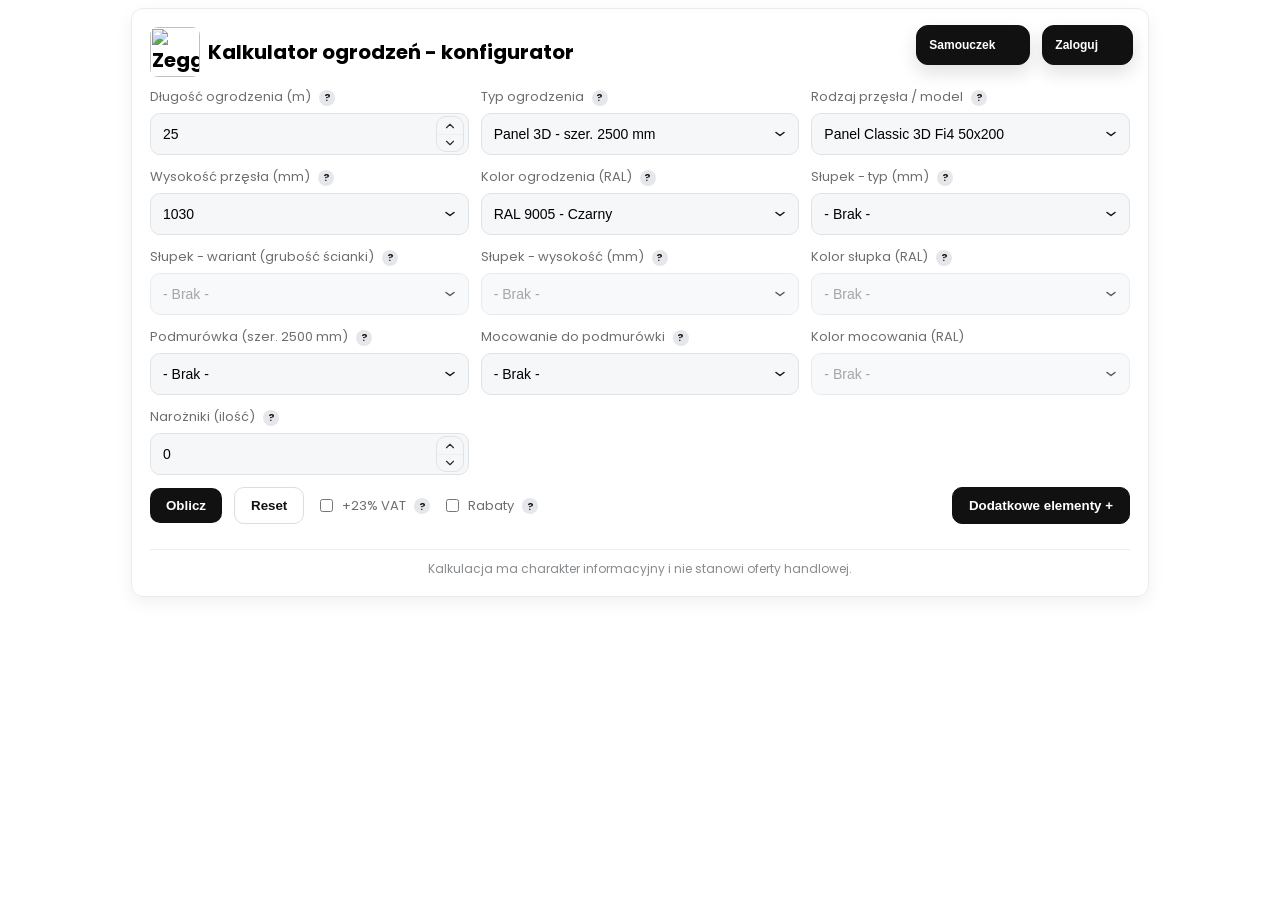
==== commit 3eadad27: "t5ey" ====
--- a/Źródło - Kalkulator ogrodzeń ZEGGER v1.9.9.1.html
+++ b/Źródło - Kalkulator ogrodzeń ZEGGER v1.9.9.1.html
@@ -265,7 +265,7 @@
 }
 
 /* ====== DODATKOWE ELEMENTY ====== */
-#extrasBox{display:none;margin-top:10px}
+#extrasBox{display:none;margin-top:10px;margin-bottom:18px}
 .acc-grid{display:grid;grid-template-columns:repeat(3,1fr);gap:12px}
 @media (max-width:840px){.acc-grid{grid-template-columns:1fr}}
 
@@ -285,6 +285,7 @@
     "motors motors motors";
 }
 .acc-title{
+  grid-area:title;
   min-height: var(--acc-title-row, 0px);
   min-width:0;
   display:flex; flex-direction:column; justify-content:flex-start; gap:2px; line-height:1.22;
@@ -295,7 +296,8 @@
   font-size:0.96em;
   line-height:1.18;
   white-space:normal;
-  text-wrap:balance;
+  word-break:normal;
+  overflow-wrap:normal;
 }
 .acc-title .acc-sub{display:block;font-weight:500;color:var(--muted)}
 
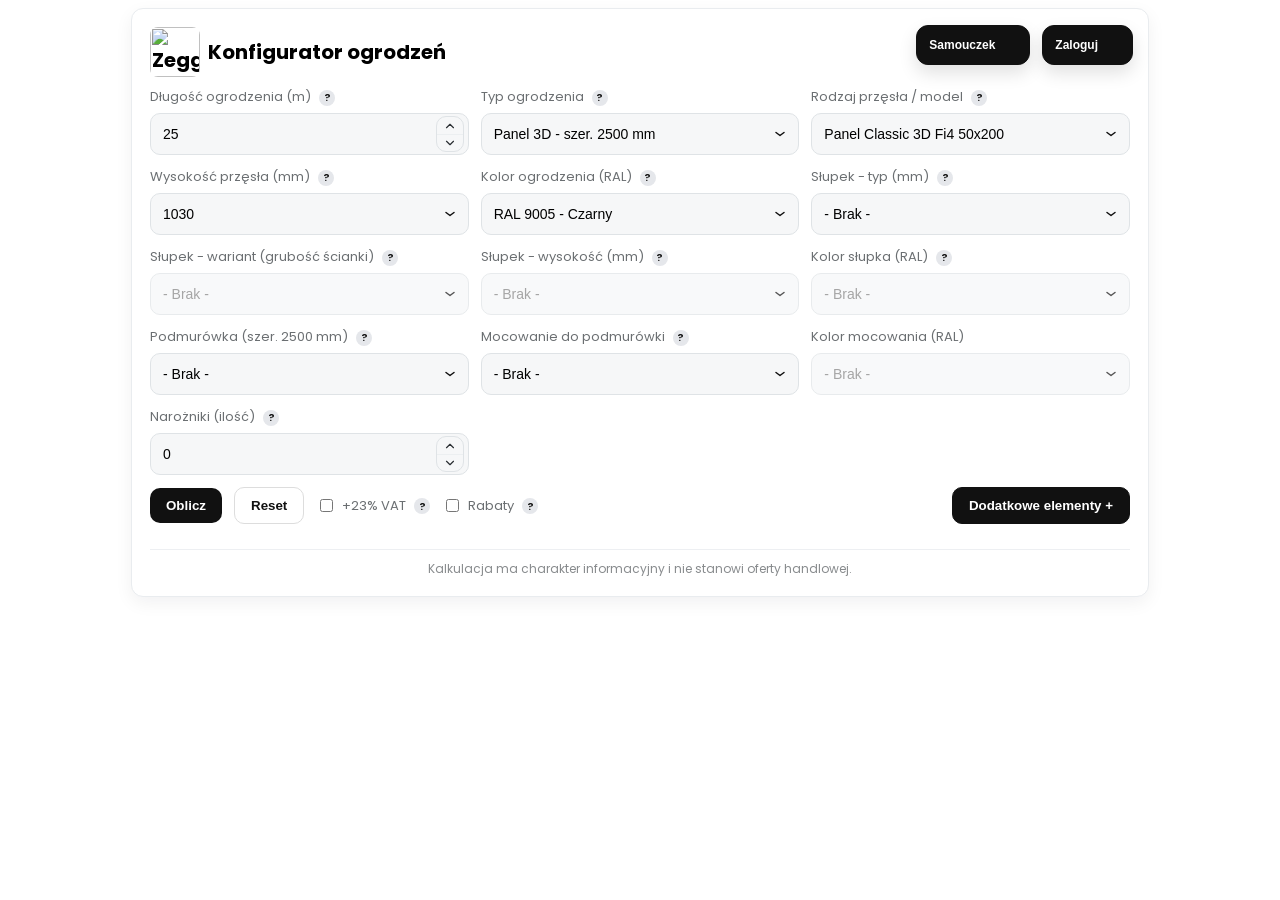
==== commit 0a6a4f24: "re4rtyj54" ====
--- a/Źródło - Kalkulator ogrodzeń ZEGGER v1.9.9.1.html
+++ b/Źródło - Kalkulator ogrodzeń ZEGGER v1.9.9.1.html
@@ -1133,7 +1133,7 @@
 <div class="fcalc" id="zeggerCalc" data-owner="Zegger Tech Sp. z o.o." data-copyright="© Zegger Tech 2019–2025" data-license="All rights reserved">
   <h4 class="calc-title">
     <img src="https://zegger.pl/wp-content/uploads/2024/09/cropped-Logo-black-negative-scaled-1.jpg" alt="Zegger logo" class="calc-logo">
-    Kalkulator ogrodzeń - konfigurator
+    Konfigurator ogrodzeń
   </h4>
 
   <!-- ZEGGER TECH: Sekcja formularza (row) - prawa autorskie © Zegger Tech -->
@@ -1484,7 +1484,7 @@
             </label>
 
             <label class="rodo-consent" for="rodo">
-              <input type="checkbox" id="rodo" aria-label="Wyrażam zgodę" checked>
+              <input type="checkbox" id="rodo" aria-label="Wyrażam zgodę">
               <span class="rodo-text">* Wyrażam zgodę.</span>
             </label>
             <details class="rodo-details">
@@ -1683,10 +1683,10 @@
     };
 
     const PANEL_PRICES = {
-      "Panel Classic 3D Fi4 50x200": {1030:69,1230:71,1530:83,1730:95,2030:115},
-      "Panel Simple 3D Fi4 55x200": {1030:61,1230:64,1530:76,1730:88,2030:109},
-      "Panel Classic 3D Fi5 50x200": {1030:101,1230:103,1530:121,1730:141,2030:171},
-      "Panel Simple 3D Fi5 55x200": {1030:92,1230:94,1530:112,1730:134,2030:161}
+      "Panel Classic 3D Fi4 50x200": {1030:75,1230:78,1530:92,1730:105,2030:127},
+      "Panel Simple 3D Fi4 55x200": {1030:66,1230:70,1530:84,1730:97,2030:120},
+      "Panel Classic 3D Fi5 50x200": {1030:111,1230:115,1530:136,1730:158,2030:191},
+      "Panel Simple 3D Fi5 55x200": {1030:101,1230:105,1530:126,1730:150,2030:180}
     };
     const PAL_PRICES = {
       "HORIZONTAL 80 Light": {"2000x800":876,"2000x1000":985,"2500x1000":1129,"2000x1200":1095,"2000x1500":1280,"2000x1700":1431,"2500x800":993,"2500x1200":1266,"2500x1500":1496,"2500x1700":1684},
@@ -2895,7 +2895,7 @@
 
             doc.setFont(undefined,'bold'); 
       doc.setFontSize(14);
-      doc.text('Kalkulator ogrodzeń - konfigurator', pageWidth/2, y, { align:'center' });
+      doc.text('Konfigurator ogrodzeń', pageWidth/2, y, { align:'center' });
 
       // Tekst informacyjny przeniesiony pod tytuł
       y += 12;
